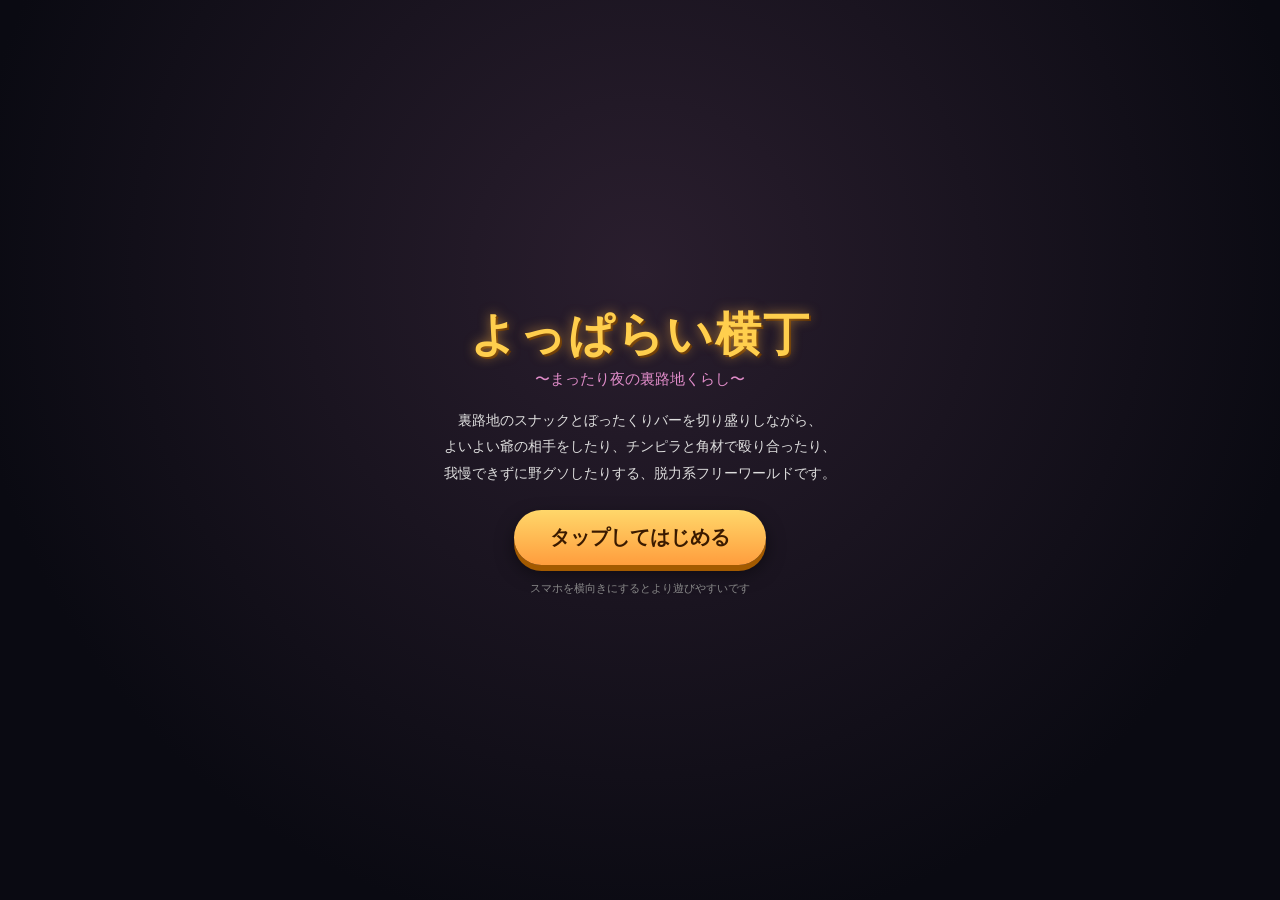
==== index.html @ 93c5cc1c "初回コミット：よっぱらい横丁（横丁探索＋からおけ／ぼったくりバー／野グソ）" ====
<!DOCTYPE html>
<html lang="ja">
<head>
<meta charset="UTF-8">
<title>よっぱらい横丁</title>
<meta name="viewport" content="width=device-width, initial-scale=1, maximum-scale=1, user-scalable=no, viewport-fit=cover">
<style>
* { box-sizing: border-box; -webkit-tap-highlight-color: transparent; }
html, body {
  margin: 0; padding: 0; width: 100%; height: 100%;
  overflow: hidden; background: #0a0a12;
  font-family: "Hiragino Sans", "Yu Gothic", "Meiryo", sans-serif;
  color: #fff; user-select: none; -webkit-user-select: none;
  touch-action: none;
}
#c { position: fixed; inset: 0; width: 100%; height: 100%; display: block; }

.hidden { display: none !important; }

/* ---------- Title ---------- */
#titleScreen {
  position: fixed; inset: 0; z-index: 50;
  display: flex; align-items: center; justify-content: center;
  background: radial-gradient(circle at 50% 30%, #2a1e2e 0%, #0a0a12 75%);
}
.titleCard { text-align: center; padding: 24px; max-width: 90vw; }
.titleCard h1 {
  font-size: clamp(28px, 8vw, 46px); margin: 0 0 4px;
  color: #ffcf4d; text-shadow: 0 0 12px rgba(255,180,60,0.6), 2px 2px 0 #5a2d00;
  letter-spacing: 2px;
}
.titleCard .sub { color: #e08cc9; margin: 0 0 18px; font-size: clamp(12px,3.5vw,15px); }
.titleDesc { font-size: clamp(11px, 3.2vw, 14px); line-height: 1.9; color: #ddd; margin-bottom: 24px; }
#startBtn {
  font-size: clamp(16px, 4.5vw, 20px); padding: 14px 36px; border-radius: 40px;
  border: none; background: linear-gradient(180deg,#ffd76a,#ff9d3d); color: #3a1a00;
  font-weight: bold; box-shadow: 0 6px 0 #a35a00, 0 8px 18px rgba(0,0,0,0.5);
  animation: pulse 1.6s ease-in-out infinite;
}
#startBtn:active { transform: translateY(4px); box-shadow: 0 2px 0 #a35a00; }
@keyframes pulse { 0%,100%{transform:scale(1);} 50%{transform:scale(1.05);} }
.titleHint { margin-top: 16px; font-size: 11px; color: #888; }

/* ---------- HUD ---------- */
#hud { position: fixed; inset: 0; z-index: 20; pointer-events: none; }
.statRow {
  position: absolute; top: max(10px, env(safe-area-inset-top)); left: 10px;
  display: flex; gap: 10px; align-items: center;
}
.stat {
  background: rgba(10,10,20,0.55); border: 1px solid rgba(255,255,255,0.15);
  border-radius: 20px; padding: 6px 12px; font-size: 13px; display: flex; align-items: center; gap: 6px;
  backdrop-filter: blur(3px);
}
.stat.money { color: #ffe07a; font-weight: bold; }
.gaugeBack { width: 70px; height: 8px; background: rgba(255,255,255,0.15); border-radius: 5px; overflow: hidden; }
.gaugeFill { height: 100%; width: 0%; border-radius: 5px; transition: width 0.3s; }
.peeFill { background: linear-gradient(90deg,#7ad1ff,#ffd166); }
.energyFill { background: linear-gradient(90deg,#8effa1,#3ddc84); }

.toast {
  position: absolute; top: 60px; left: 50%; transform: translateX(-50%);
  background: rgba(0,0,0,0.7); padding: 8px 18px; border-radius: 20px; font-size: 13px;
  white-space: nowrap; transition: opacity 0.3s;
}
.promptBox {
  position: absolute; bottom: 130px; left: 50%; transform: translateX(-50%);
  background: rgba(0,0,0,0.6); border: 1px solid rgba(255,220,120,0.5);
  padding: 8px 16px; border-radius: 12px; font-size: 13px; text-align: center;
}

/* ---------- Touch controls ---------- */
#touchLayer { position: fixed; inset: 0; z-index: 25; pointer-events: none; }
#lookPad { position: absolute; inset: 0; right: 0; pointer-events: auto; }
.joyBase {
  position: absolute; left: max(24px, env(safe-area-inset-left));
  bottom: max(28px, env(safe-area-inset-bottom));
  width: 108px; height: 108px; border-radius: 50%;
  background: rgba(255,255,255,0.08); border: 2px solid rgba(255,255,255,0.25);
  pointer-events: auto;
}
.joyKnob {
  position: absolute; left: 50%; top: 50%; width: 48px; height: 48px; border-radius: 50%;
  background: rgba(255,255,255,0.4); border: 2px solid rgba(255,255,255,0.6);
  transform: translate(-50%,-50%);
}
.roundBtn {
  position: absolute; border-radius: 50%; border: 2px solid rgba(255,255,255,0.35);
  background: rgba(255,120,60,0.35); color: #fff; font-size: 14px; font-weight: bold;
  pointer-events: auto;
}
.actionBtn {
  right: max(26px, env(safe-area-inset-right)); bottom: max(58px, env(safe-area-inset-bottom));
  width: 80px; height: 80px; background: rgba(255,150,50,0.45);
}
.jumpBtn {
  right: max(24px, env(safe-area-inset-right)); bottom: max(150px, calc(env(safe-area-inset-bottom) + 92px));
  width: 54px; height: 54px; background: rgba(120,180,255,0.35); font-size: 12px;
}

/* ---------- Minigames ---------- */
.minigame {
  position: fixed; inset: 0; z-index: 40; display: flex; align-items: flex-end; justify-content: center;
  background: rgba(0,0,0,0.35); pointer-events: auto;
}
.mgPanel {
  width: min(94vw, 480px); margin-bottom: max(18px, env(safe-area-inset-bottom));
  background: linear-gradient(180deg,#241a2e,#150f1c); border: 2px solid #5a3d6b;
  border-radius: 18px 18px 14px 14px; padding: 16px 18px 20px; box-shadow: 0 -6px 30px rgba(0,0,0,0.6);
}
.mgPanel.small { text-align: center; }
.mgPanel h2 { margin: 0 0 10px; font-size: 17px; color: #ffd76a; }
.mgLine { font-size: 14px; line-height: 1.6; min-height: 44px; margin: 0 0 12px; color: #f0e6ff; }
.mgBigBtn {
  width: 100%; padding: 14px; font-size: 16px; font-weight: bold; border: none; border-radius: 14px;
  background: linear-gradient(180deg,#ff9d3d,#ff6a3d); color: #2c0f00; box-shadow: 0 4px 0 #a33900;
}
.mgBigBtn:active { transform: translateY(3px); box-shadow: 0 1px 0 #a33900; }
.mgFooter { display: flex; justify-content: space-between; margin-top: 10px; font-size: 12px; color: #bba7c9; }
.mgChoices { display: flex; flex-direction: column; gap: 10px; }
.mgChoiceBtn {
  padding: 12px; font-size: 14px; border-radius: 12px; border: 1px solid #6a4d7b;
  background: #33243d; color: #fff; text-align: left;
}
.mgChoiceBtn:active { background: #4a3357; }

.rhythmBar {
  position: relative; height: 34px; background: #0c0810; border-radius: 8px; margin-bottom: 14px;
  border: 1px solid #4a3357; overflow: hidden;
}
.rhythmZone {
  position: absolute; top: 2px; bottom: 2px; width: 18%; background: rgba(80,220,140,0.45);
  border-left: 2px solid #6dffb0; border-right: 2px solid #6dffb0;
}
.rhythmMarker {
  position: absolute; top: 0; bottom: 0; width: 4px; background: #ffe07a; box-shadow: 0 0 8px #ffe07a;
}

#fadeOverlay {
  position: fixed; inset: 0; background: #000; opacity: 0; pointer-events: none; z-index: 60; transition: opacity 0.5s;
}
#fadeOverlay.show { opacity: 1; }

@media (orientation: landscape) and (max-height: 500px) {
  .actionBtn { width: 68px; height: 68px; }
  .jumpBtn { width: 46px; height: 46px; }
}

</style>
</head>
<body>
<canvas id="c"></canvas>

<div id="titleScreen">
  <div class="titleCard">
    <h1>よっぱらい横丁</h1>
    <p class="sub">〜まったり夜の裏路地くらし〜</p>
    <div class="titleDesc">
      裏路地のスナックとぼったくりバーを切り盛りしながら、<br>
      よいよい爺の相手をしたり、チンピラと角材で殴り合ったり、<br>
      我慢できずに野グソしたりする、脱力系フリーワールドです。
    </div>
    <button id="startBtn">タップしてはじめる</button>
    <div class="titleHint">スマホを横向きにするとより遊びやすいです</div>
  </div>
</div>

<div id="hud" class="hidden">
  <div class="statRow">
    <div class="stat money">💰<span id="moneyVal">0</span>円</div>
    <div class="stat pee">
      <span class="peeIcon">🚽</span>
      <div class="gaugeBack"><div id="peeGauge" class="gaugeFill peeFill"></div></div>
    </div>
    <div class="stat energy">
      <span class="energyIcon">⚡</span>
      <div class="gaugeBack"><div id="energyGauge" class="gaugeFill energyFill"></div></div>
    </div>
  </div>
  <div id="toast" class="toast hidden"></div>
  <div id="promptBox" class="promptBox hidden"></div>
</div>

<!-- touch controls -->
<div id="touchLayer" class="hidden">
  <div id="joyBase" class="joyBase">
    <div id="joyKnob" class="joyKnob"></div>
  </div>
  <div id="lookPad"></div>
  <button id="actionBtn" class="roundBtn actionBtn">話す</button>
  <button id="jumpBtn" class="roundBtn jumpBtn">跳</button>
</div>

<!-- karaoke minigame -->
<div id="karaokeUI" class="minigame hidden">
  <div class="mgPanel">
    <h2>🎤 からおけスナック「まり子」</h2>
    <p id="karaokeLine" class="mgLine">じいさん「おーい、ねーちゃん、一曲入れてくれや〜」</p>
    <div class="rhythmBar">
      <div class="rhythmZone" id="rhythmZone"></div>
      <div class="rhythmMarker" id="rhythmMarker"></div>
    </div>
    <button id="rhythmBtn" class="mgBigBtn">合いの手を入れる！</button>
    <div class="mgFooter">
      <span id="karaokeRound">1 / 3 曲目</span>
      <span id="karaokeScore">満足度: 0</span>
    </div>
  </div>
</div>

<!-- bar negotiation minigame -->
<div id="barUI" class="minigame hidden">
  <div class="mgPanel">
    <h2>🍾 ぼったくりBAR「魔界」</h2>
    <p id="barLine" class="mgLine">チンピラ「姉ちゃん、飲み放題いくらや」</p>
    <div class="mgChoices">
      <button class="mgChoiceBtn" data-greed="1">正直に会計する</button>
      <button class="mgChoiceBtn" data-greed="2">少しふっかける</button>
      <button class="mgChoiceBtn" data-greed="3">ガッツリぼったくる</button>
    </div>
  </div>
</div>

<!-- result popup -->
<div id="resultUI" class="minigame hidden">
  <div class="mgPanel small">
    <p id="resultText" class="mgLine"></p>
    <button id="resultCloseBtn" class="mgBigBtn">閉じる</button>
  </div>
</div>

<div id="fadeOverlay"></div>

<script>
/**
 * @license
 * Copyright 2010-2021 Three.js Authors
 * SPDX-License-Identifier: MIT
 */
!function(t,e){"object"==typeof exports&&"undefined"!=typeof module?e(exports):"function"==typeof define&&define.amd?define(["exports"],e):e((t="undefined"!=typeof globalThis?globalThis:t||self).THREE={})}(this,(function(t){"use strict";const e="128",n=100,i=300,r=301,s=302,a=303,o=304,l=306,c=307,h=1e3,u=1001,d=1002,p=1003,m=1004,f=1005,g=1006,v=1007,y=1008,x=1009,_=1012,w=1014,b=1015,M=1016,S=1020,T=1022,E=1023,A=1026,L=1027,R=33776,C=33777,P=33778,D=33779,I=35840,N=35841,B=35842,z=35843,F=37492,O=37496,H=2300,G=2301,U=2302,k=2400,V=2401,W=2402,j=2500,q=2501,X=3e3,Y=3001,Z=3007,J=3002,Q=3004,K=3005,$=3006,tt=7680,et=35044,nt=35048,it="300 es";class rt{addEventListener(t,e){void 0===this._listeners&&(this._listeners={});const n=this._listeners;void 0===n[t]&&(n[t]=[]),-1===n[t].indexOf(e)&&n[t].push(e)}hasEventListener(t,e){if(void 0===this._listeners)return!1;const n=this._listeners;return void 0!==n[t]&&-1!==n[t].indexOf(e)}removeEventListener(t,e){if(void 0===this._listeners)return;const n=this._listeners[t];if(void 0!==n){const t=n.indexOf(e);-1!==t&&n.splice(t,1)}}dispatchEvent(t){if(void 0===this._listeners)return;const e=this._listeners[t.type];if(void 0!==e){t.target=this;const n=e.slice(0);for(let e=0,i=n.length;e<i;e++)n[e].call(this,t);t.target=null}}}const st=[];for(let t=0;t<256;t++)st[t]=(t<16?"0":"")+t.toString(16);let at=1234567;const ot=Math.PI/180,lt=180/Math.PI;function ct(){const t=4294967295*Math.random()|0,e=4294967295*Math.random()|0,n=4294967295*Math.random()|0,i=4294967295*Math.random()|0;return(st[255&t]+st[t>>8&255]+st[t>>16&255]+st[t>>24&255]+"-"+st[255&e]+st[e>>8&255]+"-"+st[e>>16&15|64]+st[e>>24&255]+"-"+st[63&n|128]+st[n>>8&255]+"-"+st[n>>16&255]+st[n>>24&255]+st[255&i]+st[i>>8&255]+st[i>>16&255]+st[i>>24&255]).toUpperCase()}function ht(t,e,n){return Math.max(e,Math.min(n,t))}function ut(t,e){return(t%e+e)%e}function dt(t,e,n){return(1-n)*t+n*e}function pt(t){return 0==(t&t-1)&&0!==t}function mt(t){return Math.pow(2,Math.ceil(Math.log(t)/Math.LN2))}function ft(t){return Math.pow(2,Math.floor(Math.log(t)/Math.LN2))}var gt=Object.freeze({__proto__:null,DEG2RAD:ot,RAD2DEG:lt,generateUUID:ct,clamp:ht,euclideanModulo:ut,mapLinear:function(t,e,n,i,r){return i+(t-e)*(r-i)/(n-e)},inverseLerp:function(t,e,n){return t!==e?(n-t)/(e-t):0},lerp:dt,damp:function(t,e,n,i){return dt(t,e,1-Math.exp(-n*i))},pingpong:function(t,e=1){return e-Math.abs(ut(t,2*e)-e)},smoothstep:function(t,e,n){return t<=e?0:t>=n?1:(t=(t-e)/(n-e))*t*(3-2*t)},smootherstep:function(t,e,n){return t<=e?0:t>=n?1:(t=(t-e)/(n-e))*t*t*(t*(6*t-15)+10)},randInt:function(t,e){return t+Math.floor(Math.random()*(e-t+1))},randFloat:function(t,e){return t+Math.random()*(e-t)},randFloatSpread:function(t){return t*(.5-Math.random())},seededRandom:function(t){return void 0!==t&&(at=t%2147483647),at=16807*at%2147483647,(at-1)/2147483646},degToRad:function(t){return t*ot},radToDeg:function(t){return t*lt},isPowerOfTwo:pt,ceilPowerOfTwo:mt,floorPowerOfTwo:ft,setQuaternionFromProperEuler:function(t,e,n,i,r){const s=Math.cos,a=Math.sin,o=s(n/2),l=a(n/2),c=s((e+i)/2),h=a((e+i)/2),u=s((e-i)/2),d=a((e-i)/2),p=s((i-e)/2),m=a((i-e)/2);switch(r){case"XYX":t.set(o*h,l*u,l*d,o*c);break;case"YZY":t.set(l*d,o*h,l*u,o*c);break;case"ZXZ":t.set(l*u,l*d,o*h,o*c);break;case"XZX":t.set(o*h,l*m,l*p,o*c);break;case"YXY":t.set(l*p,o*h,l*m,o*c);break;case"ZYZ":t.set(l*m,l*p,o*h,o*c);break;default:console.warn("THREE.MathUtils: .setQuaternionFromProperEuler() encountered an unknown order: "+r)}}});class vt{constructor(t=0,e=0){this.x=t,this.y=e}get width(){return this.x}set width(t){this.x=t}get height(){return this.y}set height(t){this.y=t}set(t,e){return this.x=t,this.y=e,this}setScalar(t){return this.x=t,this.y=t,this}setX(t){return this.x=t,this}setY(t){return this.y=t,this}setComponent(t,e){switch(t){case 0:this.x=e;break;case 1:this.y=e;break;default:throw new Error("index is out of range: "+t)}return this}getComponent(t){switch(t){case 0:return this.x;case 1:return this.y;default:throw new Error("index is out of range: "+t)}}clone(){return new this.constructor(this.x,this.y)}copy(t){return this.x=t.x,this.y=t.y,this}add(t,e){return void 0!==e?(console.warn("THREE.Vector2: .add() now only accepts one argument. Use .addVectors( a, b ) instead."),this.addVectors(t,e)):(this.x+=t.x,this.y+=t.y,this)}addScalar(t){return this.x+=t,this.y+=t,this}addVectors(t,e){return this.x=t.x+e.x,this.y=t.y+e.y,this}addScaledVector(t,e){return this.x+=t.x*e,this.y+=t.y*e,this}sub(t,e){return void 0!==e?(console.warn("THREE.Vector2: .sub() now only accepts one argument. Use .subVectors( a, b ) instead."),this.subVectors(t,e)):(this.x-=t.x,this.y-=t.y,this)}subScalar(t){return this.x-=t,this.y-=t,this}subVectors(t,e){return this.x=t.x-e.x,this.y=t.y-e.y,this}multiply(t){return this.x*=t.x,this.y*=t.y,this}multiplyScalar(t){return this.x*=t,this.y*=t,this}divide(t){return this.x/=t.x,this.y/=t.y,this}divideScalar(t){return this.multiplyScalar(1/t)}applyMatrix3(t){const e=this.x,n=this.y,i=t.elements;return this.x=i[0]*e+i[3]*n+i[6],this.y=i[1]*e+i[4]*n+i[7],this}min(t){return this.x=Math.min(this.x,t.x),this.y=Math.min(this.y,t.y),this}max(t){return this.x=Math.max(this.x,t.x),this.y=Math.max(this.y,t.y),this}clamp(t,e){return this.x=Math.max(t.x,Math.min(e.x,this.x)),this.y=Math.max(t.y,Math.min(e.y,this.y)),this}clampScalar(t,e){return this.x=Math.max(t,Math.min(e,this.x)),this.y=Math.max(t,Math.min(e,this.y)),this}clampLength(t,e){const n=this.length();return this.divideScalar(n||1).multiplyScalar(Math.max(t,Math.min(e,n)))}floor(){return this.x=Math.floor(this.x),this.y=Math.floor(this.y),this}ceil(){return this.x=Math.ceil(this.x),this.y=Math.ceil(this.y),this}round(){return this.x=Math.round(this.x),this.y=Math.round(this.y),this}roundToZero(){return this.x=this.x<0?Math.ceil(this.x):Math.floor(this.x),this.y=this.y<0?Math.ceil(this.y):Math.floor(this.y),this}negate(){return this.x=-this.x,this.y=-this.y,this}dot(t){return this.x*t.x+this.y*t.y}cross(t){return this.x*t.y-this.y*t.x}lengthSq(){return this.x*this.x+this.y*this.y}length(){return Math.sqrt(this.x*this.x+this.y*this.y)}manhattanLength(){return Math.abs(this.x)+Math.abs(this.y)}normalize(){return this.divideScalar(this.length()||1)}angle(){return Math.atan2(-this.y,-this.x)+Math.PI}distanceTo(t){return Math.sqrt(this.distanceToSquared(t))}distanceToSquared(t){const e=this.x-t.x,n=this.y-t.y;return e*e+n*n}manhattanDistanceTo(t){return Math.abs(this.x-t.x)+Math.abs(this.y-t.y)}setLength(t){return this.normalize().multiplyScalar(t)}lerp(t,e){return this.x+=(t.x-this.x)*e,this.y+=(t.y-this.y)*e,this}lerpVectors(t,e,n){return this.x=t.x+(e.x-t.x)*n,this.y=t.y+(e.y-t.y)*n,this}equals(t){return t.x===this.x&&t.y===this.y}fromArray(t,e=0){return this.x=t[e],this.y=t[e+1],this}toArray(t=[],e=0){return t[e]=this.x,t[e+1]=this.y,t}fromBufferAttribute(t,e,n){return void 0!==n&&console.warn("THREE.Vector2: offset has been removed from .fromBufferAttribute()."),this.x=t.getX(e),this.y=t.getY(e),this}rotateAround(t,e){const n=Math.cos(e),i=Math.sin(e),r=this.x-t.x,s=this.y-t.y;return this.x=r*n-s*i+t.x,this.y=r*i+s*n+t.y,this}random(){return this.x=Math.random(),this.y=Math.random(),this}}vt.prototype.isVector2=!0;class yt{constructor(){this.elements=[1,0,0,0,1,0,0,0,1],arguments.length>0&&console.error("THREE.Matrix3: the constructor no longer reads arguments. use .set() instead.")}set(t,e,n,i,r,s,a,o,l){const c=this.elements;return c[0]=t,c[1]=i,c[2]=a,c[3]=e,c[4]=r,c[5]=o,c[6]=n,c[7]=s,c[8]=l,this}identity(){return this.set(1,0,0,0,1,0,0,0,1),this}copy(t){const e=this.elements,n=t.elements;return e[0]=n[0],e[1]=n[1],e[2]=n[2],e[3]=n[3],e[4]=n[4],e[5]=n[5],e[6]=n[6],e[7]=n[7],e[8]=n[8],this}extractBasis(t,e,n){return t.setFromMatrix3Column(this,0),e.setFromMatrix3Column(this,1),n.setFromMatrix3Column(this,2),this}setFromMatrix4(t){const e=t.elements;return this.set(e[0],e[4],e[8],e[1],e[5],e[9],e[2],e[6],e[10]),this}multiply(t){return this.multiplyMatrices(this,t)}premultiply(t){return this.multiplyMatrices(t,this)}multiplyMatrices(t,e){const n=t.elements,i=e.elements,r=this.elements,s=n[0],a=n[3],o=n[6],l=n[1],c=n[4],h=n[7],u=n[2],d=n[5],p=n[8],m=i[0],f=i[3],g=i[6],v=i[1],y=i[4],x=i[7],_=i[2],w=i[5],b=i[8];return r[0]=s*m+a*v+o*_,r[3]=s*f+a*y+o*w,r[6]=s*g+a*x+o*b,r[1]=l*m+c*v+h*_,r[4]=l*f+c*y+h*w,r[7]=l*g+c*x+h*b,r[2]=u*m+d*v+p*_,r[5]=u*f+d*y+p*w,r[8]=u*g+d*x+p*b,this}multiplyScalar(t){const e=this.elements;return e[0]*=t,e[3]*=t,e[6]*=t,e[1]*=t,e[4]*=t,e[7]*=t,e[2]*=t,e[5]*=t,e[8]*=t,this}determinant(){const t=this.elements,e=t[0],n=t[1],i=t[2],r=t[3],s=t[4],a=t[5],o=t[6],l=t[7],c=t[8];return e*s*c-e*a*l-n*r*c+n*a*o+i*r*l-i*s*o}invert(){const t=this.elements,e=t[0],n=t[1],i=t[2],r=t[3],s=t[4],a=t[5],o=t[6],l=t[7],c=t[8],h=c*s-a*l,u=a*o-c*r,d=l*r-s*o,p=e*h+n*u+i*d;if(0===p)return this.set(0,0,0,0,0,0,0,0,0);const m=1/p;return t[0]=h*m,t[1]=(i*l-c*n)*m,t[2]=(a*n-i*s)*m,t[3]=u*m,t[4]=(c*e-i*o)*m,t[5]=(i*r-a*e)*m,t[6]=d*m,t[7]=(n*o-l*e)*m,t[8]=(s*e-n*r)*m,this}transpose(){let t;const e=this.elements;return t=e[1],e[1]=e[3],e[3]=t,t=e[2],e[2]=e[6],e[6]=t,t=e[5],e[5]=e[7],e[7]=t,this}getNormalMatrix(t){return this.setFromMatrix4(t).invert().transpose()}transposeIntoArray(t){const e=this.elements;return t[0]=e[0],t[1]=e[3],t[2]=e[6],t[3]=e[1],t[4]=e[4],t[5]=e[7],t[6]=e[2],t[7]=e[5],t[8]=e[8],this}setUvTransform(t,e,n,i,r,s,a){const o=Math.cos(r),l=Math.sin(r);return this.set(n*o,n*l,-n*(o*s+l*a)+s+t,-i*l,i*o,-i*(-l*s+o*a)+a+e,0,0,1),this}scale(t,e){const n=this.elements;return n[0]*=t,n[3]*=t,n[6]*=t,n[1]*=e,n[4]*=e,n[7]*=e,this}rotate(t){const e=Math.cos(t),n=Math.sin(t),i=this.elements,r=i[0],s=i[3],a=i[6],o=i[1],l=i[4],c=i[7];return i[0]=e*r+n*o,i[3]=e*s+n*l,i[6]=e*a+n*c,i[1]=-n*r+e*o,i[4]=-n*s+e*l,i[7]=-n*a+e*c,this}translate(t,e){const n=this.elements;return n[0]+=t*n[2],n[3]+=t*n[5],n[6]+=t*n[8],n[1]+=e*n[2],n[4]+=e*n[5],n[7]+=e*n[8],this}equals(t){const e=this.elements,n=t.elements;for(let t=0;t<9;t++)if(e[t]!==n[t])return!1;return!0}fromArray(t,e=0){for(let n=0;n<9;n++)this.elements[n]=t[n+e];return this}toArray(t=[],e=0){const n=this.elements;return t[e]=n[0],t[e+1]=n[1],t[e+2]=n[2],t[e+3]=n[3],t[e+4]=n[4],t[e+5]=n[5],t[e+6]=n[6],t[e+7]=n[7],t[e+8]=n[8],t}clone(){return(new this.constructor).fromArray(this.elements)}}let xt;yt.prototype.isMatrix3=!0;class _t{static getDataURL(t){if(/^data:/i.test(t.src))return t.src;if("undefined"==typeof HTMLCanvasElement)return t.src;let e;if(t instanceof HTMLCanvasElement)e=t;else{void 0===xt&&(xt=document.createElementNS("http://www.w3.org/1999/xhtml","canvas")),xt.width=t.width,xt.height=t.height;const n=xt.getContext("2d");t instanceof ImageData?n.putImageData(t,0,0):n.drawImage(t,0,0,t.width,t.height),e=xt}return e.width>2048||e.height>2048?(console.warn("THREE.ImageUtils.getDataURL: Image converted to jpg for performance reasons",t),e.toDataURL("image/jpeg",.6)):e.toDataURL("image/png")}}let wt=0;class bt extends rt{constructor(t=bt.DEFAULT_IMAGE,e=bt.DEFAULT_MAPPING,n=1001,i=1001,r=1006,s=1008,a=1023,o=1009,l=1,c=3e3){super(),Object.defineProperty(this,"id",{value:wt++}),this.uuid=ct(),this.name="",this.image=t,this.mipmaps=[],this.mapping=e,this.wrapS=n,this.wrapT=i,this.magFilter=r,this.minFilter=s,this.anisotropy=l,this.format=a,this.internalFormat=null,this.type=o,this.offset=new vt(0,0),this.repeat=new vt(1,1),this.center=new vt(0,0),this.rotation=0,this.matrixAutoUpdate=!0,this.matrix=new yt,this.generateMipmaps=!0,this.premultiplyAlpha=!1,this.flipY=!0,this.unpackAlignment=4,this.encoding=c,this.version=0,this.onUpdate=null}updateMatrix(){this.matrix.setUvTransform(this.offset.x,this.offset.y,this.repeat.x,this.repeat.y,this.rotation,this.center.x,this.center.y)}clone(){return(new this.constructor).copy(this)}copy(t){return this.name=t.name,this.image=t.image,this.mipmaps=t.mipmaps.slice(0),this.mapping=t.mapping,this.wrapS=t.wrapS,this.wrapT=t.wrapT,this.magFilter=t.magFilter,this.minFilter=t.minFilter,this.anisotropy=t.anisotropy,this.format=t.format,this.internalFormat=t.internalFormat,this.type=t.type,this.offset.copy(t.offset),this.repeat.copy(t.repeat),this.center.copy(t.center),this.rotation=t.rotation,this.matrixAutoUpdate=t.matrixAutoUpdate,this.matrix.copy(t.matrix),this.generateMipmaps=t.generateMipmaps,this.premultiplyAlpha=t.premultiplyAlpha,this.flipY=t.flipY,this.unpackAlignment=t.unpackAlignment,this.encoding=t.encoding,this}toJSON(t){const e=void 0===t||"string"==typeof t;if(!e&&void 0!==t.textures[this.uuid])return t.textures[this.uuid];const n={metadata:{version:4.5,type:"Texture",generator:"Texture.toJSON"},uuid:this.uuid,name:this.name,mapping:this.mapping,repeat:[this.repeat.x,this.repeat.y],offset:[this.offset.x,this.offset.y],center:[this.center.x,this.center.y],rotation:this.rotation,wrap:[this.wrapS,this.wrapT],format:this.format,type:this.type,encoding:this.encoding,minFilter:this.minFilter,magFilter:this.magFilter,anisotropy:this.anisotropy,flipY:this.flipY,premultiplyAlpha:this.premultiplyAlpha,unpackAlignment:this.unpackAlignment};if(void 0!==this.image){const i=this.image;if(void 0===i.uuid&&(i.uuid=ct()),!e&&void 0===t.images[i.uuid]){let e;if(Array.isArray(i)){e=[];for(let t=0,n=i.length;t<n;t++)i[t].isDataTexture?e.push(Mt(i[t].image)):e.push(Mt(i[t]))}else e=Mt(i);t.images[i.uuid]={uuid:i.uuid,url:e}}n.image=i.uuid}return e||(t.textures[this.uuid]=n),n}dispose(){this.dispatchEvent({type:"dispose"})}transformUv(t){if(this.mapping!==i)return t;if(t.applyMatrix3(this.matrix),t.x<0||t.x>1)switch(this.wrapS){case h:t.x=t.x-Math.floor(t.x);break;case u:t.x=t.x<0?0:1;break;case d:1===Math.abs(Math.floor(t.x)%2)?t.x=Math.ceil(t.x)-t.x:t.x=t.x-Math.floor(t.x)}if(t.y<0||t.y>1)switch(this.wrapT){case h:t.y=t.y-Math.floor(t.y);break;case u:t.y=t.y<0?0:1;break;case d:1===Math.abs(Math.floor(t.y)%2)?t.y=Math.ceil(t.y)-t.y:t.y=t.y-Math.floor(t.y)}return this.flipY&&(t.y=1-t.y),t}set needsUpdate(t){!0===t&&this.version++}}function Mt(t){return"undefined"!=typeof HTMLImageElement&&t instanceof HTMLImageElement||"undefined"!=typeof HTMLCanvasElement&&t instanceof HTMLCanvasElement||"undefined"!=typeof ImageBitmap&&t instanceof ImageBitmap?_t.getDataURL(t):t.data?{data:Array.prototype.slice.call(t.data),width:t.width,height:t.height,type:t.data.constructor.name}:(console.warn("THREE.Texture: Unable to serialize Texture."),{})}bt.DEFAULT_IMAGE=void 0,bt.DEFAULT_MAPPING=i,bt.prototype.isTexture=!0;class St{constructor(t=0,e=0,n=0,i=1){this.x=t,this.y=e,this.z=n,this.w=i}get width(){return this.z}set width(t){this.z=t}get height(){return this.w}set height(t){this.w=t}set(t,e,n,i){return this.x=t,this.y=e,this.z=n,this.w=i,this}setScalar(t){return this.x=t,this.y=t,this.z=t,this.w=t,this}setX(t){return this.x=t,this}setY(t){return this.y=t,this}setZ(t){return this.z=t,this}setW(t){return this.w=t,this}setComponent(t,e){switch(t){case 0:this.x=e;break;case 1:this.y=e;break;case 2:this.z=e;break;case 3:this.w=e;break;default:throw new Error("index is out of range: "+t)}return this}getComponent(t){switch(t){case 0:return this.x;case 1:return this.y;case 2:return this.z;case 3:return this.w;default:throw new Error("index is out of range: "+t)}}clone(){return new this.constructor(this.x,this.y,this.z,this.w)}copy(t){return this.x=t.x,this.y=t.y,this.z=t.z,this.w=void 0!==t.w?t.w:1,this}add(t,e){return void 0!==e?(console.warn("THREE.Vector4: .add() now only accepts one argument. Use .addVectors( a, b ) instead."),this.addVectors(t,e)):(this.x+=t.x,this.y+=t.y,this.z+=t.z,this.w+=t.w,this)}addScalar(t){return this.x+=t,this.y+=t,this.z+=t,this.w+=t,this}addVectors(t,e){return this.x=t.x+e.x,this.y=t.y+e.y,this.z=t.z+e.z,this.w=t.w+e.w,this}addScaledVector(t,e){return this.x+=t.x*e,this.y+=t.y*e,this.z+=t.z*e,this.w+=t.w*e,this}sub(t,e){return void 0!==e?(console.warn("THREE.Vector4: .sub() now only accepts one argument. Use .subVectors( a, b ) instead."),this.subVectors(t,e)):(this.x-=t.x,this.y-=t.y,this.z-=t.z,this.w-=t.w,this)}subScalar(t){return this.x-=t,this.y-=t,this.z-=t,this.w-=t,this}subVectors(t,e){return this.x=t.x-e.x,this.y=t.y-e.y,this.z=t.z-e.z,this.w=t.w-e.w,this}multiply(t){return this.x*=t.x,this.y*=t.y,this.z*=t.z,this.w*=t.w,this}multiplyScalar(t){return this.x*=t,this.y*=t,this.z*=t,this.w*=t,this}applyMatrix4(t){const e=this.x,n=this.y,i=this.z,r=this.w,s=t.elements;return this.x=s[0]*e+s[4]*n+s[8]*i+s[12]*r,this.y=s[1]*e+s[5]*n+s[9]*i+s[13]*r,this.z=s[2]*e+s[6]*n+s[10]*i+s[14]*r,this.w=s[3]*e+s[7]*n+s[11]*i+s[15]*r,this}divideScalar(t){return this.multiplyScalar(1/t)}setAxisAngleFromQuaternion(t){this.w=2*Math.acos(t.w);const e=Math.sqrt(1-t.w*t.w);return e<1e-4?(this.x=1,this.y=0,this.z=0):(this.x=t.x/e,this.y=t.y/e,this.z=t.z/e),this}setAxisAngleFromRotationMatrix(t){let e,n,i,r;const s=.01,a=.1,o=t.elements,l=o[0],c=o[4],h=o[8],u=o[1],d=o[5],p=o[9],m=o[2],f=o[6],g=o[10];if(Math.abs(c-u)<s&&Math.abs(h-m)<s&&Math.abs(p-f)<s){if(Math.abs(c+u)<a&&Math.abs(h+m)<a&&Math.abs(p+f)<a&&Math.abs(l+d+g-3)<a)return this.set(1,0,0,0),this;e=Math.PI;const t=(l+1)/2,o=(d+1)/2,v=(g+1)/2,y=(c+u)/4,x=(h+m)/4,_=(p+f)/4;return t>o&&t>v?t<s?(n=0,i=.707106781,r=.707106781):(n=Math.sqrt(t),i=y/n,r=x/n):o>v?o<s?(n=.707106781,i=0,r=.707106781):(i=Math.sqrt(o),n=y/i,r=_/i):v<s?(n=.707106781,i=.707106781,r=0):(r=Math.sqrt(v),n=x/r,i=_/r),this.set(n,i,r,e),this}let v=Math.sqrt((f-p)*(f-p)+(h-m)*(h-m)+(u-c)*(u-c));return Math.abs(v)<.001&&(v=1),this.x=(f-p)/v,this.y=(h-m)/v,this.z=(u-c)/v,this.w=Math.acos((l+d+g-1)/2),this}min(t){return this.x=Math.min(this.x,t.x),this.y=Math.min(this.y,t.y),this.z=Math.min(this.z,t.z),this.w=Math.min(this.w,t.w),this}max(t){return this.x=Math.max(this.x,t.x),this.y=Math.max(this.y,t.y),this.z=Math.max(this.z,t.z),this.w=Math.max(this.w,t.w),this}clamp(t,e){return this.x=Math.max(t.x,Math.min(e.x,this.x)),this.y=Math.max(t.y,Math.min(e.y,this.y)),this.z=Math.max(t.z,Math.min(e.z,this.z)),this.w=Math.max(t.w,Math.min(e.w,this.w)),this}clampScalar(t,e){return this.x=Math.max(t,Math.min(e,this.x)),this.y=Math.max(t,Math.min(e,this.y)),this.z=Math.max(t,Math.min(e,this.z)),this.w=Math.max(t,Math.min(e,this.w)),this}clampLength(t,e){const n=this.length();return this.divideScalar(n||1).multiplyScalar(Math.max(t,Math.min(e,n)))}floor(){return this.x=Math.floor(this.x),this.y=Math.floor(this.y),this.z=Math.floor(this.z),this.w=Math.floor(this.w),this}ceil(){return this.x=Math.ceil(this.x),this.y=Math.ceil(this.y),this.z=Math.ceil(this.z),this.w=Math.ceil(this.w),this}round(){return this.x=Math.round(this.x),this.y=Math.round(this.y),this.z=Math.round(this.z),this.w=Math.round(this.w),this}roundToZero(){return this.x=this.x<0?Math.ceil(this.x):Math.floor(this.x),this.y=this.y<0?Math.ceil(this.y):Math.floor(this.y),this.z=this.z<0?Math.ceil(this.z):Math.floor(this.z),this.w=this.w<0?Math.ceil(this.w):Math.floor(this.w),this}negate(){return this.x=-this.x,this.y=-this.y,this.z=-this.z,this.w=-this.w,this}dot(t){return this.x*t.x+this.y*t.y+this.z*t.z+this.w*t.w}lengthSq(){return this.x*this.x+this.y*this.y+this.z*this.z+this.w*this.w}length(){return Math.sqrt(this.x*this.x+this.y*this.y+this.z*this.z+this.w*this.w)}manhattanLength(){return Math.abs(this.x)+Math.abs(this.y)+Math.abs(this.z)+Math.abs(this.w)}normalize(){return this.divideScalar(this.length()||1)}setLength(t){return this.normalize().multiplyScalar(t)}lerp(t,e){return this.x+=(t.x-this.x)*e,this.y+=(t.y-this.y)*e,this.z+=(t.z-this.z)*e,this.w+=(t.w-this.w)*e,this}lerpVectors(t,e,n){return this.x=t.x+(e.x-t.x)*n,this.y=t.y+(e.y-t.y)*n,this.z=t.z+(e.z-t.z)*n,this.w=t.w+(e.w-t.w)*n,this}equals(t){return t.x===this.x&&t.y===this.y&&t.z===this.z&&t.w===this.w}fromArray(t,e=0){return this.x=t[e],this.y=t[e+1],this.z=t[e+2],this.w=t[e+3],this}toArray(t=[],e=0){return t[e]=this.x,t[e+1]=this.y,t[e+2]=this.z,t[e+3]=this.w,t}fromBufferAttribute(t,e,n){return void 0!==n&&console.warn("THREE.Vector4: offset has been removed from .fromBufferAttribute()."),this.x=t.getX(e),this.y=t.getY(e),this.z=t.getZ(e),this.w=t.getW(e),this}random(){return this.x=Math.random(),this.y=Math.random(),this.z=Math.random(),this.w=Math.random(),this}}St.prototype.isVector4=!0;class Tt extends rt{constructor(t,e,n){super(),this.width=t,this.height=e,this.depth=1,this.scissor=new St(0,0,t,e),this.scissorTest=!1,this.viewport=new St(0,0,t,e),n=n||{},this.texture=new bt(void 0,n.mapping,n.wrapS,n.wrapT,n.magFilter,n.minFilter,n.format,n.type,n.anisotropy,n.encoding),this.texture.image={},this.texture.image.width=t,this.texture.image.height=e,this.texture.image.depth=1,this.texture.generateMipmaps=void 0!==n.generateMipmaps&&n.generateMipmaps,this.texture.minFilter=void 0!==n.minFilter?n.minFilter:g,this.depthBuffer=void 0===n.depthBuffer||n.depthBuffer,this.stencilBuffer=void 0!==n.stencilBuffer&&n.stencilBuffer,this.depthTexture=void 0!==n.depthTexture?n.depthTexture:null}setTexture(t){t.image={width:this.width,height:this.height,depth:this.depth},this.texture=t}setSize(t,e,n=1){this.width===t&&this.height===e&&this.depth===n||(this.width=t,this.height=e,this.depth=n,this.texture.image.width=t,this.texture.image.height=e,this.texture.image.depth=n,this.dispose()),this.viewport.set(0,0,t,e),this.scissor.set(0,0,t,e)}clone(){return(new this.constructor).copy(this)}copy(t){return this.width=t.width,this.height=t.height,this.depth=t.depth,this.viewport.copy(t.viewport),this.texture=t.texture.clone(),this.depthBuffer=t.depthBuffer,this.stencilBuffer=t.stencilBuffer,this.depthTexture=t.depthTexture,this}dispose(){this.dispatchEvent({type:"dispose"})}}Tt.prototype.isWebGLRenderTarget=!0;class Et extends Tt{constructor(t,e,n){super(t,e,n),this.samples=4}copy(t){return super.copy.call(this,t),this.samples=t.samples,this}}Et.prototype.isWebGLMultisampleRenderTarget=!0;class At{constructor(t=0,e=0,n=0,i=1){this._x=t,this._y=e,this._z=n,this._w=i}static slerp(t,e,n,i){return console.warn("THREE.Quaternion: Static .slerp() has been deprecated. Use qm.slerpQuaternions( qa, qb, t ) instead."),n.slerpQuaternions(t,e,i)}static slerpFlat(t,e,n,i,r,s,a){let o=n[i+0],l=n[i+1],c=n[i+2],h=n[i+3];const u=r[s+0],d=r[s+1],p=r[s+2],m=r[s+3];if(0===a)return t[e+0]=o,t[e+1]=l,t[e+2]=c,void(t[e+3]=h);if(1===a)return t[e+0]=u,t[e+1]=d,t[e+2]=p,void(t[e+3]=m);if(h!==m||o!==u||l!==d||c!==p){let t=1-a;const e=o*u+l*d+c*p+h*m,n=e>=0?1:-1,i=1-e*e;if(i>Number.EPSILON){const r=Math.sqrt(i),s=Math.atan2(r,e*n);t=Math.sin(t*s)/r,a=Math.sin(a*s)/r}const r=a*n;if(o=o*t+u*r,l=l*t+d*r,c=c*t+p*r,h=h*t+m*r,t===1-a){const t=1/Math.sqrt(o*o+l*l+c*c+h*h);o*=t,l*=t,c*=t,h*=t}}t[e]=o,t[e+1]=l,t[e+2]=c,t[e+3]=h}static multiplyQuaternionsFlat(t,e,n,i,r,s){const a=n[i],o=n[i+1],l=n[i+2],c=n[i+3],h=r[s],u=r[s+1],d=r[s+2],p=r[s+3];return t[e]=a*p+c*h+o*d-l*u,t[e+1]=o*p+c*u+l*h-a*d,t[e+2]=l*p+c*d+a*u-o*h,t[e+3]=c*p-a*h-o*u-l*d,t}get x(){return this._x}set x(t){this._x=t,this._onChangeCallback()}get y(){return this._y}set y(t){this._y=t,this._onChangeCallback()}get z(){return this._z}set z(t){this._z=t,this._onChangeCallback()}get w(){return this._w}set w(t){this._w=t,this._onChangeCallback()}set(t,e,n,i){return this._x=t,this._y=e,this._z=n,this._w=i,this._onChangeCallback(),this}clone(){return new this.constructor(this._x,this._y,this._z,this._w)}copy(t){return this._x=t.x,this._y=t.y,this._z=t.z,this._w=t.w,this._onChangeCallback(),this}setFromEuler(t,e){if(!t||!t.isEuler)throw new Error("THREE.Quaternion: .setFromEuler() now expects an Euler rotation rather than a Vector3 and order.");const n=t._x,i=t._y,r=t._z,s=t._order,a=Math.cos,o=Math.sin,l=a(n/2),c=a(i/2),h=a(r/2),u=o(n/2),d=o(i/2),p=o(r/2);switch(s){case"XYZ":this._x=u*c*h+l*d*p,this._y=l*d*h-u*c*p,this._z=l*c*p+u*d*h,this._w=l*c*h-u*d*p;break;case"YXZ":this._x=u*c*h+l*d*p,this._y=l*d*h-u*c*p,this._z=l*c*p-u*d*h,this._w=l*c*h+u*d*p;break;case"ZXY":this._x=u*c*h-l*d*p,this._y=l*d*h+u*c*p,this._z=l*c*p+u*d*h,this._w=l*c*h-u*d*p;break;case"ZYX":this._x=u*c*h-l*d*p,this._y=l*d*h+u*c*p,this._z=l*c*p-u*d*h,this._w=l*c*h+u*d*p;break;case"YZX":this._x=u*c*h+l*d*p,this._y=l*d*h+u*c*p,this._z=l*c*p-u*d*h,this._w=l*c*h-u*d*p;break;case"XZY":this._x=u*c*h-l*d*p,this._y=l*d*h-u*c*p,this._z=l*c*p+u*d*h,this._w=l*c*h+u*d*p;break;default:console.warn("THREE.Quaternion: .setFromEuler() encountered an unknown order: "+s)}return!1!==e&&this._onChangeCallback(),this}setFromAxisAngle(t,e){const n=e/2,i=Math.sin(n);return this._x=t.x*i,this._y=t.y*i,this._z=t.z*i,this._w=Math.cos(n),this._onChangeCallback(),this}setFromRotationMatrix(t){const e=t.elements,n=e[0],i=e[4],r=e[8],s=e[1],a=e[5],o=e[9],l=e[2],c=e[6],h=e[10],u=n+a+h;if(u>0){const t=.5/Math.sqrt(u+1);this._w=.25/t,this._x=(c-o)*t,this._y=(r-l)*t,this._z=(s-i)*t}else if(n>a&&n>h){const t=2*Math.sqrt(1+n-a-h);this._w=(c-o)/t,this._x=.25*t,this._y=(i+s)/t,this._z=(r+l)/t}else if(a>h){const t=2*Math.sqrt(1+a-n-h);this._w=(r-l)/t,this._x=(i+s)/t,this._y=.25*t,this._z=(o+c)/t}else{const t=2*Math.sqrt(1+h-n-a);this._w=(s-i)/t,this._x=(r+l)/t,this._y=(o+c)/t,this._z=.25*t}return this._onChangeCallback(),this}setFromUnitVectors(t,e){let n=t.dot(e)+1;return n<Number.EPSILON?(n=0,Math.abs(t.x)>Math.abs(t.z)?(this._x=-t.y,this._y=t.x,this._z=0,this._w=n):(this._x=0,this._y=-t.z,this._z=t.y,this._w=n)):(this._x=t.y*e.z-t.z*e.y,this._y=t.z*e.x-t.x*e.z,this._z=t.x*e.y-t.y*e.x,this._w=n),this.normalize()}angleTo(t){return 2*Math.acos(Math.abs(ht(this.dot(t),-1,1)))}rotateTowards(t,e){const n=this.angleTo(t);if(0===n)return this;const i=Math.min(1,e/n);return this.slerp(t,i),this}identity(){return this.set(0,0,0,1)}invert(){return this.conjugate()}conjugate(){return this._x*=-1,this._y*=-1,this._z*=-1,this._onChangeCallback(),this}dot(t){return this._x*t._x+this._y*t._y+this._z*t._z+this._w*t._w}lengthSq(){return this._x*this._x+this._y*this._y+this._z*this._z+this._w*this._w}length(){return Math.sqrt(this._x*this._x+this._y*this._y+this._z*this._z+this._w*this._w)}normalize(){let t=this.length();return 0===t?(this._x=0,this._y=0,this._z=0,this._w=1):(t=1/t,this._x=this._x*t,this._y=this._y*t,this._z=this._z*t,this._w=this._w*t),this._onChangeCallback(),this}multiply(t,e){return void 0!==e?(console.warn("THREE.Quaternion: .multiply() now only accepts one argument. Use .multiplyQuaternions( a, b ) instead."),this.multiplyQuaternions(t,e)):this.multiplyQuaternions(this,t)}premultiply(t){return this.multiplyQuaternions(t,this)}multiplyQuaternions(t,e){const n=t._x,i=t._y,r=t._z,s=t._w,a=e._x,o=e._y,l=e._z,c=e._w;return this._x=n*c+s*a+i*l-r*o,this._y=i*c+s*o+r*a-n*l,this._z=r*c+s*l+n*o-i*a,this._w=s*c-n*a-i*o-r*l,this._onChangeCallback(),this}slerp(t,e){if(0===e)return this;if(1===e)return this.copy(t);const n=this._x,i=this._y,r=this._z,s=this._w;let a=s*t._w+n*t._x+i*t._y+r*t._z;if(a<0?(this._w=-t._w,this._x=-t._x,this._y=-t._y,this._z=-t._z,a=-a):this.copy(t),a>=1)return this._w=s,this._x=n,this._y=i,this._z=r,this;const o=1-a*a;if(o<=Number.EPSILON){const t=1-e;return this._w=t*s+e*this._w,this._x=t*n+e*this._x,this._y=t*i+e*this._y,this._z=t*r+e*this._z,this.normalize(),this._onChangeCallback(),this}const l=Math.sqrt(o),c=Math.atan2(l,a),h=Math.sin((1-e)*c)/l,u=Math.sin(e*c)/l;return this._w=s*h+this._w*u,this._x=n*h+this._x*u,this._y=i*h+this._y*u,this._z=r*h+this._z*u,this._onChangeCallback(),this}slerpQuaternions(t,e,n){this.copy(t).slerp(e,n)}equals(t){return t._x===this._x&&t._y===this._y&&t._z===this._z&&t._w===this._w}fromArray(t,e=0){return this._x=t[e],this._y=t[e+1],this._z=t[e+2],this._w=t[e+3],this._onChangeCallback(),this}toArray(t=[],e=0){return t[e]=this._x,t[e+1]=this._y,t[e+2]=this._z,t[e+3]=this._w,t}fromBufferAttribute(t,e){return this._x=t.getX(e),this._y=t.getY(e),this._z=t.getZ(e),this._w=t.getW(e),this}_onChange(t){return this._onChangeCallback=t,this}_onChangeCallback(){}}At.prototype.isQuaternion=!0;class Lt{constructor(t=0,e=0,n=0){this.x=t,this.y=e,this.z=n}set(t,e,n){return void 0===n&&(n=this.z),this.x=t,this.y=e,this.z=n,this}setScalar(t){return this.x=t,this.y=t,this.z=t,this}setX(t){return this.x=t,this}setY(t){return this.y=t,this}setZ(t){return this.z=t,this}setComponent(t,e){switch(t){case 0:this.x=e;break;case 1:this.y=e;break;case 2:this.z=e;break;default:throw new Error("index is out of range: "+t)}return this}getComponent(t){switch(t){case 0:return this.x;case 1:return this.y;case 2:return this.z;default:throw new Error("index is out of range: "+t)}}clone(){return new this.constructor(this.x,this.y,this.z)}copy(t){return this.x=t.x,this.y=t.y,this.z=t.z,this}add(t,e){return void 0!==e?(console.warn("THREE.Vector3: .add() now only accepts one argument. Use .addVectors( a, b ) instead."),this.addVectors(t,e)):(this.x+=t.x,this.y+=t.y,this.z+=t.z,this)}addScalar(t){return this.x+=t,this.y+=t,this.z+=t,this}addVectors(t,e){return this.x=t.x+e.x,this.y=t.y+e.y,this.z=t.z+e.z,this}addScaledVector(t,e){return this.x+=t.x*e,this.y+=t.y*e,this.z+=t.z*e,this}sub(t,e){return void 0!==e?(console.warn("THREE.Vector3: .sub() now only accepts one argument. Use .subVectors( a, b ) instead."),this.subVectors(t,e)):(this.x-=t.x,this.y-=t.y,this.z-=t.z,this)}subScalar(t){return this.x-=t,this.y-=t,this.z-=t,this}subVectors(t,e){return this.x=t.x-e.x,this.y=t.y-e.y,this.z=t.z-e.z,this}multiply(t,e){return void 0!==e?(console.warn("THREE.Vector3: .multiply() now only accepts one argument. Use .multiplyVectors( a, b ) instead."),this.multiplyVectors(t,e)):(this.x*=t.x,this.y*=t.y,this.z*=t.z,this)}multiplyScalar(t){return this.x*=t,this.y*=t,this.z*=t,this}multiplyVectors(t,e){return this.x=t.x*e.x,this.y=t.y*e.y,this.z=t.z*e.z,this}applyEuler(t){return t&&t.isEuler||console.error("THREE.Vector3: .applyEuler() now expects an Euler rotation rather than a Vector3 and order."),this.applyQuaternion(Ct.setFromEuler(t))}applyAxisAngle(t,e){return this.applyQuaternion(Ct.setFromAxisAngle(t,e))}applyMatrix3(t){const e=this.x,n=this.y,i=this.z,r=t.elements;return this.x=r[0]*e+r[3]*n+r[6]*i,this.y=r[1]*e+r[4]*n+r[7]*i,this.z=r[2]*e+r[5]*n+r[8]*i,this}applyNormalMatrix(t){return this.applyMatrix3(t).normalize()}applyMatrix4(t){const e=this.x,n=this.y,i=this.z,r=t.elements,s=1/(r[3]*e+r[7]*n+r[11]*i+r[15]);return this.x=(r[0]*e+r[4]*n+r[8]*i+r[12])*s,this.y=(r[1]*e+r[5]*n+r[9]*i+r[13])*s,this.z=(r[2]*e+r[6]*n+r[10]*i+r[14])*s,this}applyQuaternion(t){const e=this.x,n=this.y,i=this.z,r=t.x,s=t.y,a=t.z,o=t.w,l=o*e+s*i-a*n,c=o*n+a*e-r*i,h=o*i+r*n-s*e,u=-r*e-s*n-a*i;return this.x=l*o+u*-r+c*-a-h*-s,this.y=c*o+u*-s+h*-r-l*-a,this.z=h*o+u*-a+l*-s-c*-r,this}project(t){return this.applyMatrix4(t.matrixWorldInverse).applyMatrix4(t.projectionMatrix)}unproject(t){return this.applyMatrix4(t.projectionMatrixInverse).applyMatrix4(t.matrixWorld)}transformDirection(t){const e=this.x,n=this.y,i=this.z,r=t.elements;return this.x=r[0]*e+r[4]*n+r[8]*i,this.y=r[1]*e+r[5]*n+r[9]*i,this.z=r[2]*e+r[6]*n+r[10]*i,this.normalize()}divide(t){return this.x/=t.x,this.y/=t.y,this.z/=t.z,this}divideScalar(t){return this.multiplyScalar(1/t)}min(t){return this.x=Math.min(this.x,t.x),this.y=Math.min(this.y,t.y),this.z=Math.min(this.z,t.z),this}max(t){return this.x=Math.max(this.x,t.x),this.y=Math.max(this.y,t.y),this.z=Math.max(this.z,t.z),this}clamp(t,e){return this.x=Math.max(t.x,Math.min(e.x,this.x)),this.y=Math.max(t.y,Math.min(e.y,this.y)),this.z=Math.max(t.z,Math.min(e.z,this.z)),this}clampScalar(t,e){return this.x=Math.max(t,Math.min(e,this.x)),this.y=Math.max(t,Math.min(e,this.y)),this.z=Math.max(t,Math.min(e,this.z)),this}clampLength(t,e){const n=this.length();return this.divideScalar(n||1).multiplyScalar(Math.max(t,Math.min(e,n)))}floor(){return this.x=Math.floor(this.x),this.y=Math.floor(this.y),this.z=Math.floor(this.z),this}ceil(){return this.x=Math.ceil(this.x),this.y=Math.ceil(this.y),this.z=Math.ceil(this.z),this}round(){return this.x=Math.round(this.x),this.y=Math.round(this.y),this.z=Math.round(this.z),this}roundToZero(){return this.x=this.x<0?Math.ceil(this.x):Math.floor(this.x),this.y=this.y<0?Math.ceil(this.y):Math.floor(this.y),this.z=this.z<0?Math.ceil(this.z):Math.floor(this.z),this}negate(){return this.x=-this.x,this.y=-this.y,this.z=-this.z,this}dot(t){return this.x*t.x+this.y*t.y+this.z*t.z}lengthSq(){return this.x*this.x+this.y*this.y+this.z*this.z}length(){return Math.sqrt(this.x*this.x+this.y*this.y+this.z*this.z)}manhattanLength(){return Math.abs(this.x)+Math.abs(this.y)+Math.abs(this.z)}normalize(){return this.divideScalar(this.length()||1)}setLength(t){return this.normalize().multiplyScalar(t)}lerp(t,e){return this.x+=(t.x-this.x)*e,this.y+=(t.y-this.y)*e,this.z+=(t.z-this.z)*e,this}lerpVectors(t,e,n){return this.x=t.x+(e.x-t.x)*n,this.y=t.y+(e.y-t.y)*n,this.z=t.z+(e.z-t.z)*n,this}cross(t,e){return void 0!==e?(console.warn("THREE.Vector3: .cross() now only accepts one argument. Use .crossVectors( a, b ) instead."),this.crossVectors(t,e)):this.crossVectors(this,t)}crossVectors(t,e){const n=t.x,i=t.y,r=t.z,s=e.x,a=e.y,o=e.z;return this.x=i*o-r*a,this.y=r*s-n*o,this.z=n*a-i*s,this}projectOnVector(t){const e=t.lengthSq();if(0===e)return this.set(0,0,0);const n=t.dot(this)/e;return this.copy(t).multiplyScalar(n)}projectOnPlane(t){return Rt.copy(this).projectOnVector(t),this.sub(Rt)}reflect(t){return this.sub(Rt.copy(t).multiplyScalar(2*this.dot(t)))}angleTo(t){const e=Math.sqrt(this.lengthSq()*t.lengthSq());if(0===e)return Math.PI/2;const n=this.dot(t)/e;return Math.acos(ht(n,-1,1))}distanceTo(t){return Math.sqrt(this.distanceToSquared(t))}distanceToSquared(t){const e=this.x-t.x,n=this.y-t.y,i=this.z-t.z;return e*e+n*n+i*i}manhattanDistanceTo(t){return Math.abs(this.x-t.x)+Math.abs(this.y-t.y)+Math.abs(this.z-t.z)}setFromSpherical(t){return this.setFromSphericalCoords(t.radius,t.phi,t.theta)}setFromSphericalCoords(t,e,n){const i=Math.sin(e)*t;return this.x=i*Math.sin(n),this.y=Math.cos(e)*t,this.z=i*Math.cos(n),this}setFromCylindrical(t){return this.setFromCylindricalCoords(t.radius,t.theta,t.y)}setFromCylindricalCoords(t,e,n){return this.x=t*Math.sin(e),this.y=n,this.z=t*Math.cos(e),this}setFromMatrixPosition(t){const e=t.elements;return this.x=e[12],this.y=e[13],this.z=e[14],this}setFromMatrixScale(t){const e=this.setFromMatrixColumn(t,0).length(),n=this.setFromMatrixColumn(t,1).length(),i=this.setFromMatrixColumn(t,2).length();return this.x=e,this.y=n,this.z=i,this}setFromMatrixColumn(t,e){return this.fromArray(t.elements,4*e)}setFromMatrix3Column(t,e){return this.fromArray(t.elements,3*e)}equals(t){return t.x===this.x&&t.y===this.y&&t.z===this.z}fromArray(t,e=0){return this.x=t[e],this.y=t[e+1],this.z=t[e+2],this}toArray(t=[],e=0){return t[e]=this.x,t[e+1]=this.y,t[e+2]=this.z,t}fromBufferAttribute(t,e,n){return void 0!==n&&console.warn("THREE.Vector3: offset has been removed from .fromBufferAttribute()."),this.x=t.getX(e),this.y=t.getY(e),this.z=t.getZ(e),this}random(){return this.x=Math.random(),this.y=Math.random(),this.z=Math.random(),this}}Lt.prototype.isVector3=!0;const Rt=new Lt,Ct=new At;class Pt{constructor(t=new Lt(1/0,1/0,1/0),e=new Lt(-1/0,-1/0,-1/0)){this.min=t,this.max=e}set(t,e){return this.min.copy(t),this.max.copy(e),this}setFromArray(t){let e=1/0,n=1/0,i=1/0,r=-1/0,s=-1/0,a=-1/0;for(let o=0,l=t.length;o<l;o+=3){const l=t[o],c=t[o+1],h=t[o+2];l<e&&(e=l),c<n&&(n=c),h<i&&(i=h),l>r&&(r=l),c>s&&(s=c),h>a&&(a=h)}return this.min.set(e,n,i),this.max.set(r,s,a),this}setFromBufferAttribute(t){let e=1/0,n=1/0,i=1/0,r=-1/0,s=-1/0,a=-1/0;for(let o=0,l=t.count;o<l;o++){const l=t.getX(o),c=t.getY(o),h=t.getZ(o);l<e&&(e=l),c<n&&(n=c),h<i&&(i=h),l>r&&(r=l),c>s&&(s=c),h>a&&(a=h)}return this.min.set(e,n,i),this.max.set(r,s,a),this}setFromPoints(t){this.makeEmpty();for(let e=0,n=t.length;e<n;e++)this.expandByPoint(t[e]);return this}setFromCenterAndSize(t,e){const n=It.copy(e).multiplyScalar(.5);return this.min.copy(t).sub(n),this.max.copy(t).add(n),this}setFromObject(t){return this.makeEmpty(),this.expandByObject(t)}clone(){return(new this.constructor).copy(this)}copy(t){return this.min.copy(t.min),this.max.copy(t.max),this}makeEmpty(){return this.min.x=this.min.y=this.min.z=1/0,this.max.x=this.max.y=this.max.z=-1/0,this}isEmpty(){return this.max.x<this.min.x||this.max.y<this.min.y||this.max.z<this.min.z}getCenter(t){return void 0===t&&(console.warn("THREE.Box3: .getCenter() target is now required"),t=new Lt),this.isEmpty()?t.set(0,0,0):t.addVectors(this.min,this.max).multiplyScalar(.5)}getSize(t){return void 0===t&&(console.warn("THREE.Box3: .getSize() target is now required"),t=new Lt),this.isEmpty()?t.set(0,0,0):t.subVectors(this.max,this.min)}expandByPoint(t){return this.min.min(t),this.max.max(t),this}expandByVector(t){return this.min.sub(t),this.max.add(t),this}expandByScalar(t){return this.min.addScalar(-t),this.max.addScalar(t),this}expandByObject(t){t.updateWorldMatrix(!1,!1);const e=t.geometry;void 0!==e&&(null===e.boundingBox&&e.computeBoundingBox(),Nt.copy(e.boundingBox),Nt.applyMatrix4(t.matrixWorld),this.union(Nt));const n=t.children;for(let t=0,e=n.length;t<e;t++)this.expandByObject(n[t]);return this}containsPoint(t){return!(t.x<this.min.x||t.x>this.max.x||t.y<this.min.y||t.y>this.max.y||t.z<this.min.z||t.z>this.max.z)}containsBox(t){return this.min.x<=t.min.x&&t.max.x<=this.max.x&&this.min.y<=t.min.y&&t.max.y<=this.max.y&&this.min.z<=t.min.z&&t.max.z<=this.max.z}getParameter(t,e){return void 0===e&&(console.warn("THREE.Box3: .getParameter() target is now required"),e=new Lt),e.set((t.x-this.min.x)/(this.max.x-this.min.x),(t.y-this.min.y)/(this.max.y-this.min.y),(t.z-this.min.z)/(this.max.z-this.min.z))}intersectsBox(t){return!(t.max.x<this.min.x||t.min.x>this.max.x||t.max.y<this.min.y||t.min.y>this.max.y||t.max.z<this.min.z||t.min.z>this.max.z)}intersectsSphere(t){return this.clampPoint(t.center,It),It.distanceToSquared(t.center)<=t.radius*t.radius}intersectsPlane(t){let e,n;return t.normal.x>0?(e=t.normal.x*this.min.x,n=t.normal.x*this.max.x):(e=t.normal.x*this.max.x,n=t.normal.x*this.min.x),t.normal.y>0?(e+=t.normal.y*this.min.y,n+=t.normal.y*this.max.y):(e+=t.normal.y*this.max.y,n+=t.normal.y*this.min.y),t.normal.z>0?(e+=t.normal.z*this.min.z,n+=t.normal.z*this.max.z):(e+=t.normal.z*this.max.z,n+=t.normal.z*this.min.z),e<=-t.constant&&n>=-t.constant}intersectsTriangle(t){if(this.isEmpty())return!1;this.getCenter(Ut),kt.subVectors(this.max,Ut),Bt.subVectors(t.a,Ut),zt.subVectors(t.b,Ut),Ft.subVectors(t.c,Ut),Ot.subVectors(zt,Bt),Ht.subVectors(Ft,zt),Gt.subVectors(Bt,Ft);let e=[0,-Ot.z,Ot.y,0,-Ht.z,Ht.y,0,-Gt.z,Gt.y,Ot.z,0,-Ot.x,Ht.z,0,-Ht.x,Gt.z,0,-Gt.x,-Ot.y,Ot.x,0,-Ht.y,Ht.x,0,-Gt.y,Gt.x,0];return!!jt(e,Bt,zt,Ft,kt)&&(e=[1,0,0,0,1,0,0,0,1],!!jt(e,Bt,zt,Ft,kt)&&(Vt.crossVectors(Ot,Ht),e=[Vt.x,Vt.y,Vt.z],jt(e,Bt,zt,Ft,kt)))}clampPoint(t,e){return void 0===e&&(console.warn("THREE.Box3: .clampPoint() target is now required"),e=new Lt),e.copy(t).clamp(this.min,this.max)}distanceToPoint(t){return It.copy(t).clamp(this.min,this.max).sub(t).length()}getBoundingSphere(t){return void 0===t&&console.error("THREE.Box3: .getBoundingSphere() target is now required"),this.getCenter(t.center),t.radius=.5*this.getSize(It).length(),t}intersect(t){return this.min.max(t.min),this.max.min(t.max),this.isEmpty()&&this.makeEmpty(),this}union(t){return this.min.min(t.min),this.max.max(t.max),this}applyMatrix4(t){return this.isEmpty()||(Dt[0].set(this.min.x,this.min.y,this.min.z).applyMatrix4(t),Dt[1].set(this.min.x,this.min.y,this.max.z).applyMatrix4(t),Dt[2].set(this.min.x,this.max.y,this.min.z).applyMatrix4(t),Dt[3].set(this.min.x,this.max.y,this.max.z).applyMatrix4(t),Dt[4].set(this.max.x,this.min.y,this.min.z).applyMatrix4(t),Dt[5].set(this.max.x,this.min.y,this.max.z).applyMatrix4(t),Dt[6].set(this.max.x,this.max.y,this.min.z).applyMatrix4(t),Dt[7].set(this.max.x,this.max.y,this.max.z).applyMatrix4(t),this.setFromPoints(Dt)),this}translate(t){return this.min.add(t),this.max.add(t),this}equals(t){return t.min.equals(this.min)&&t.max.equals(this.max)}}Pt.prototype.isBox3=!0;const Dt=[new Lt,new Lt,new Lt,new Lt,new Lt,new Lt,new Lt,new Lt],It=new Lt,Nt=new Pt,Bt=new Lt,zt=new Lt,Ft=new Lt,Ot=new Lt,Ht=new Lt,Gt=new Lt,Ut=new Lt,kt=new Lt,Vt=new Lt,Wt=new Lt;function jt(t,e,n,i,r){for(let s=0,a=t.length-3;s<=a;s+=3){Wt.fromArray(t,s);const a=r.x*Math.abs(Wt.x)+r.y*Math.abs(Wt.y)+r.z*Math.abs(Wt.z),o=e.dot(Wt),l=n.dot(Wt),c=i.dot(Wt);if(Math.max(-Math.max(o,l,c),Math.min(o,l,c))>a)return!1}return!0}const qt=new Pt,Xt=new Lt,Yt=new Lt,Zt=new Lt;class Jt{constructor(t=new Lt,e=-1){this.center=t,this.radius=e}set(t,e){return this.center.copy(t),this.radius=e,this}setFromPoints(t,e){const n=this.center;void 0!==e?n.copy(e):qt.setFromPoints(t).getCenter(n);let i=0;for(let e=0,r=t.length;e<r;e++)i=Math.max(i,n.distanceToSquared(t[e]));return this.radius=Math.sqrt(i),this}copy(t){return this.center.copy(t.center),this.radius=t.radius,this}isEmpty(){return this.radius<0}makeEmpty(){return this.center.set(0,0,0),this.radius=-1,this}containsPoint(t){return t.distanceToSquared(this.center)<=this.radius*this.radius}distanceToPoint(t){return t.distanceTo(this.center)-this.radius}intersectsSphere(t){const e=this.radius+t.radius;return t.center.distanceToSquared(this.center)<=e*e}intersectsBox(t){return t.intersectsSphere(this)}intersectsPlane(t){return Math.abs(t.distanceToPoint(this.center))<=this.radius}clampPoint(t,e){const n=this.center.distanceToSquared(t);return void 0===e&&(console.warn("THREE.Sphere: .clampPoint() target is now required"),e=new Lt),e.copy(t),n>this.radius*this.radius&&(e.sub(this.center).normalize(),e.multiplyScalar(this.radius).add(this.center)),e}getBoundingBox(t){return void 0===t&&(console.warn("THREE.Sphere: .getBoundingBox() target is now required"),t=new Pt),this.isEmpty()?(t.makeEmpty(),t):(t.set(this.center,this.center),t.expandByScalar(this.radius),t)}applyMatrix4(t){return this.center.applyMatrix4(t),this.radius=this.radius*t.getMaxScaleOnAxis(),this}translate(t){return this.center.add(t),this}expandByPoint(t){Zt.subVectors(t,this.center);const e=Zt.lengthSq();if(e>this.radius*this.radius){const t=Math.sqrt(e),n=.5*(t-this.radius);this.center.add(Zt.multiplyScalar(n/t)),this.radius+=n}return this}union(t){return Yt.subVectors(t.center,this.center).normalize().multiplyScalar(t.radius),this.expandByPoint(Xt.copy(t.center).add(Yt)),this.expandByPoint(Xt.copy(t.center).sub(Yt)),this}equals(t){return t.center.equals(this.center)&&t.radius===this.radius}clone(){return(new this.constructor).copy(this)}}const Qt=new Lt,Kt=new Lt,$t=new Lt,te=new Lt,ee=new Lt,ne=new Lt,ie=new Lt;class re{constructor(t=new Lt,e=new Lt(0,0,-1)){this.origin=t,this.direction=e}set(t,e){return this.origin.copy(t),this.direction.copy(e),this}copy(t){return this.origin.copy(t.origin),this.direction.copy(t.direction),this}at(t,e){return void 0===e&&(console.warn("THREE.Ray: .at() target is now required"),e=new Lt),e.copy(this.direction).multiplyScalar(t).add(this.origin)}lookAt(t){return this.direction.copy(t).sub(this.origin).normalize(),this}recast(t){return this.origin.copy(this.at(t,Qt)),this}closestPointToPoint(t,e){void 0===e&&(console.warn("THREE.Ray: .closestPointToPoint() target is now required"),e=new Lt),e.subVectors(t,this.origin);const n=e.dot(this.direction);return n<0?e.copy(this.origin):e.copy(this.direction).multiplyScalar(n).add(this.origin)}distanceToPoint(t){return Math.sqrt(this.distanceSqToPoint(t))}distanceSqToPoint(t){const e=Qt.subVectors(t,this.origin).dot(this.direction);return e<0?this.origin.distanceToSquared(t):(Qt.copy(this.direction).multiplyScalar(e).add(this.origin),Qt.distanceToSquared(t))}distanceSqToSegment(t,e,n,i){Kt.copy(t).add(e).multiplyScalar(.5),$t.copy(e).sub(t).normalize(),te.copy(this.origin).sub(Kt);const r=.5*t.distanceTo(e),s=-this.direction.dot($t),a=te.dot(this.direction),o=-te.dot($t),l=te.lengthSq(),c=Math.abs(1-s*s);let h,u,d,p;if(c>0)if(h=s*o-a,u=s*a-o,p=r*c,h>=0)if(u>=-p)if(u<=p){const t=1/c;h*=t,u*=t,d=h*(h+s*u+2*a)+u*(s*h+u+2*o)+l}else u=r,h=Math.max(0,-(s*u+a)),d=-h*h+u*(u+2*o)+l;else u=-r,h=Math.max(0,-(s*u+a)),d=-h*h+u*(u+2*o)+l;else u<=-p?(h=Math.max(0,-(-s*r+a)),u=h>0?-r:Math.min(Math.max(-r,-o),r),d=-h*h+u*(u+2*o)+l):u<=p?(h=0,u=Math.min(Math.max(-r,-o),r),d=u*(u+2*o)+l):(h=Math.max(0,-(s*r+a)),u=h>0?r:Math.min(Math.max(-r,-o),r),d=-h*h+u*(u+2*o)+l);else u=s>0?-r:r,h=Math.max(0,-(s*u+a)),d=-h*h+u*(u+2*o)+l;return n&&n.copy(this.direction).multiplyScalar(h).add(this.origin),i&&i.copy($t).multiplyScalar(u).add(Kt),d}intersectSphere(t,e){Qt.subVectors(t.center,this.origin);const n=Qt.dot(this.direction),i=Qt.dot(Qt)-n*n,r=t.radius*t.radius;if(i>r)return null;const s=Math.sqrt(r-i),a=n-s,o=n+s;return a<0&&o<0?null:a<0?this.at(o,e):this.at(a,e)}intersectsSphere(t){return this.distanceSqToPoint(t.center)<=t.radius*t.radius}distanceToPlane(t){const e=t.normal.dot(this.direction);if(0===e)return 0===t.distanceToPoint(this.origin)?0:null;const n=-(this.origin.dot(t.normal)+t.constant)/e;return n>=0?n:null}intersectPlane(t,e){const n=this.distanceToPlane(t);return null===n?null:this.at(n,e)}intersectsPlane(t){const e=t.distanceToPoint(this.origin);if(0===e)return!0;return t.normal.dot(this.direction)*e<0}intersectBox(t,e){let n,i,r,s,a,o;const l=1/this.direction.x,c=1/this.direction.y,h=1/this.direction.z,u=this.origin;return l>=0?(n=(t.min.x-u.x)*l,i=(t.max.x-u.x)*l):(n=(t.max.x-u.x)*l,i=(t.min.x-u.x)*l),c>=0?(r=(t.min.y-u.y)*c,s=(t.max.y-u.y)*c):(r=(t.max.y-u.y)*c,s=(t.min.y-u.y)*c),n>s||r>i?null:((r>n||n!=n)&&(n=r),(s<i||i!=i)&&(i=s),h>=0?(a=(t.min.z-u.z)*h,o=(t.max.z-u.z)*h):(a=(t.max.z-u.z)*h,o=(t.min.z-u.z)*h),n>o||a>i?null:((a>n||n!=n)&&(n=a),(o<i||i!=i)&&(i=o),i<0?null:this.at(n>=0?n:i,e)))}intersectsBox(t){return null!==this.intersectBox(t,Qt)}intersectTriangle(t,e,n,i,r){ee.subVectors(e,t),ne.subVectors(n,t),ie.crossVectors(ee,ne);let s,a=this.direction.dot(ie);if(a>0){if(i)return null;s=1}else{if(!(a<0))return null;s=-1,a=-a}te.subVectors(this.origin,t);const o=s*this.direction.dot(ne.crossVectors(te,ne));if(o<0)return null;const l=s*this.direction.dot(ee.cross(te));if(l<0)return null;if(o+l>a)return null;const c=-s*te.dot(ie);return c<0?null:this.at(c/a,r)}applyMatrix4(t){return this.origin.applyMatrix4(t),this.direction.transformDirection(t),this}equals(t){return t.origin.equals(this.origin)&&t.direction.equals(this.direction)}clone(){return(new this.constructor).copy(this)}}class se{constructor(){this.elements=[1,0,0,0,0,1,0,0,0,0,1,0,0,0,0,1],arguments.length>0&&console.error("THREE.Matrix4: the constructor no longer reads arguments. use .set() instead.")}set(t,e,n,i,r,s,a,o,l,c,h,u,d,p,m,f){const g=this.elements;return g[0]=t,g[4]=e,g[8]=n,g[12]=i,g[1]=r,g[5]=s,g[9]=a,g[13]=o,g[2]=l,g[6]=c,g[10]=h,g[14]=u,g[3]=d,g[7]=p,g[11]=m,g[15]=f,this}identity(){return this.set(1,0,0,0,0,1,0,0,0,0,1,0,0,0,0,1),this}clone(){return(new se).fromArray(this.elements)}copy(t){const e=this.elements,n=t.elements;return e[0]=n[0],e[1]=n[1],e[2]=n[2],e[3]=n[3],e[4]=n[4],e[5]=n[5],e[6]=n[6],e[7]=n[7],e[8]=n[8],e[9]=n[9],e[10]=n[10],e[11]=n[11],e[12]=n[12],e[13]=n[13],e[14]=n[14],e[15]=n[15],this}copyPosition(t){const e=this.elements,n=t.elements;return e[12]=n[12],e[13]=n[13],e[14]=n[14],this}setFromMatrix3(t){const e=t.elements;return this.set(e[0],e[3],e[6],0,e[1],e[4],e[7],0,e[2],e[5],e[8],0,0,0,0,1),this}extractBasis(t,e,n){return t.setFromMatrixColumn(this,0),e.setFromMatrixColumn(this,1),n.setFromMatrixColumn(this,2),this}makeBasis(t,e,n){return this.set(t.x,e.x,n.x,0,t.y,e.y,n.y,0,t.z,e.z,n.z,0,0,0,0,1),this}extractRotation(t){const e=this.elements,n=t.elements,i=1/ae.setFromMatrixColumn(t,0).length(),r=1/ae.setFromMatrixColumn(t,1).length(),s=1/ae.setFromMatrixColumn(t,2).length();return e[0]=n[0]*i,e[1]=n[1]*i,e[2]=n[2]*i,e[3]=0,e[4]=n[4]*r,e[5]=n[5]*r,e[6]=n[6]*r,e[7]=0,e[8]=n[8]*s,e[9]=n[9]*s,e[10]=n[10]*s,e[11]=0,e[12]=0,e[13]=0,e[14]=0,e[15]=1,this}makeRotationFromEuler(t){t&&t.isEuler||console.error("THREE.Matrix4: .makeRotationFromEuler() now expects a Euler rotation rather than a Vector3 and order.");const e=this.elements,n=t.x,i=t.y,r=t.z,s=Math.cos(n),a=Math.sin(n),o=Math.cos(i),l=Math.sin(i),c=Math.cos(r),h=Math.sin(r);if("XYZ"===t.order){const t=s*c,n=s*h,i=a*c,r=a*h;e[0]=o*c,e[4]=-o*h,e[8]=l,e[1]=n+i*l,e[5]=t-r*l,e[9]=-a*o,e[2]=r-t*l,e[6]=i+n*l,e[10]=s*o}else if("YXZ"===t.order){const t=o*c,n=o*h,i=l*c,r=l*h;e[0]=t+r*a,e[4]=i*a-n,e[8]=s*l,e[1]=s*h,e[5]=s*c,e[9]=-a,e[2]=n*a-i,e[6]=r+t*a,e[10]=s*o}else if("ZXY"===t.order){const t=o*c,n=o*h,i=l*c,r=l*h;e[0]=t-r*a,e[4]=-s*h,e[8]=i+n*a,e[1]=n+i*a,e[5]=s*c,e[9]=r-t*a,e[2]=-s*l,e[6]=a,e[10]=s*o}else if("ZYX"===t.order){const t=s*c,n=s*h,i=a*c,r=a*h;e[0]=o*c,e[4]=i*l-n,e[8]=t*l+r,e[1]=o*h,e[5]=r*l+t,e[9]=n*l-i,e[2]=-l,e[6]=a*o,e[10]=s*o}else if("YZX"===t.order){const t=s*o,n=s*l,i=a*o,r=a*l;e[0]=o*c,e[4]=r-t*h,e[8]=i*h+n,e[1]=h,e[5]=s*c,e[9]=-a*c,e[2]=-l*c,e[6]=n*h+i,e[10]=t-r*h}else if("XZY"===t.order){const t=s*o,n=s*l,i=a*o,r=a*l;e[0]=o*c,e[4]=-h,e[8]=l*c,e[1]=t*h+r,e[5]=s*c,e[9]=n*h-i,e[2]=i*h-n,e[6]=a*c,e[10]=r*h+t}return e[3]=0,e[7]=0,e[11]=0,e[12]=0,e[13]=0,e[14]=0,e[15]=1,this}makeRotationFromQuaternion(t){return this.compose(le,t,ce)}lookAt(t,e,n){const i=this.elements;return de.subVectors(t,e),0===de.lengthSq()&&(de.z=1),de.normalize(),he.crossVectors(n,de),0===he.lengthSq()&&(1===Math.abs(n.z)?de.x+=1e-4:de.z+=1e-4,de.normalize(),he.crossVectors(n,de)),he.normalize(),ue.crossVectors(de,he),i[0]=he.x,i[4]=ue.x,i[8]=de.x,i[1]=he.y,i[5]=ue.y,i[9]=de.y,i[2]=he.z,i[6]=ue.z,i[10]=de.z,this}multiply(t,e){return void 0!==e?(console.warn("THREE.Matrix4: .multiply() now only accepts one argument. Use .multiplyMatrices( a, b ) instead."),this.multiplyMatrices(t,e)):this.multiplyMatrices(this,t)}premultiply(t){return this.multiplyMatrices(t,this)}multiplyMatrices(t,e){const n=t.elements,i=e.elements,r=this.elements,s=n[0],a=n[4],o=n[8],l=n[12],c=n[1],h=n[5],u=n[9],d=n[13],p=n[2],m=n[6],f=n[10],g=n[14],v=n[3],y=n[7],x=n[11],_=n[15],w=i[0],b=i[4],M=i[8],S=i[12],T=i[1],E=i[5],A=i[9],L=i[13],R=i[2],C=i[6],P=i[10],D=i[14],I=i[3],N=i[7],B=i[11],z=i[15];return r[0]=s*w+a*T+o*R+l*I,r[4]=s*b+a*E+o*C+l*N,r[8]=s*M+a*A+o*P+l*B,r[12]=s*S+a*L+o*D+l*z,r[1]=c*w+h*T+u*R+d*I,r[5]=c*b+h*E+u*C+d*N,r[9]=c*M+h*A+u*P+d*B,r[13]=c*S+h*L+u*D+d*z,r[2]=p*w+m*T+f*R+g*I,r[6]=p*b+m*E+f*C+g*N,r[10]=p*M+m*A+f*P+g*B,r[14]=p*S+m*L+f*D+g*z,r[3]=v*w+y*T+x*R+_*I,r[7]=v*b+y*E+x*C+_*N,r[11]=v*M+y*A+x*P+_*B,r[15]=v*S+y*L+x*D+_*z,this}multiplyScalar(t){const e=this.elements;return e[0]*=t,e[4]*=t,e[8]*=t,e[12]*=t,e[1]*=t,e[5]*=t,e[9]*=t,e[13]*=t,e[2]*=t,e[6]*=t,e[10]*=t,e[14]*=t,e[3]*=t,e[7]*=t,e[11]*=t,e[15]*=t,this}determinant(){const t=this.elements,e=t[0],n=t[4],i=t[8],r=t[12],s=t[1],a=t[5],o=t[9],l=t[13],c=t[2],h=t[6],u=t[10],d=t[14];return t[3]*(+r*o*h-i*l*h-r*a*u+n*l*u+i*a*d-n*o*d)+t[7]*(+e*o*d-e*l*u+r*s*u-i*s*d+i*l*c-r*o*c)+t[11]*(+e*l*h-e*a*d-r*s*h+n*s*d+r*a*c-n*l*c)+t[15]*(-i*a*c-e*o*h+e*a*u+i*s*h-n*s*u+n*o*c)}transpose(){const t=this.elements;let e;return e=t[1],t[1]=t[4],t[4]=e,e=t[2],t[2]=t[8],t[8]=e,e=t[6],t[6]=t[9],t[9]=e,e=t[3],t[3]=t[12],t[12]=e,e=t[7],t[7]=t[13],t[13]=e,e=t[11],t[11]=t[14],t[14]=e,this}setPosition(t,e,n){const i=this.elements;return t.isVector3?(i[12]=t.x,i[13]=t.y,i[14]=t.z):(i[12]=t,i[13]=e,i[14]=n),this}invert(){const t=this.elements,e=t[0],n=t[1],i=t[2],r=t[3],s=t[4],a=t[5],o=t[6],l=t[7],c=t[8],h=t[9],u=t[10],d=t[11],p=t[12],m=t[13],f=t[14],g=t[15],v=h*f*l-m*u*l+m*o*d-a*f*d-h*o*g+a*u*g,y=p*u*l-c*f*l-p*o*d+s*f*d+c*o*g-s*u*g,x=c*m*l-p*h*l+p*a*d-s*m*d-c*a*g+s*h*g,_=p*h*o-c*m*o-p*a*u+s*m*u+c*a*f-s*h*f,w=e*v+n*y+i*x+r*_;if(0===w)return this.set(0,0,0,0,0,0,0,0,0,0,0,0,0,0,0,0);const b=1/w;return t[0]=v*b,t[1]=(m*u*r-h*f*r-m*i*d+n*f*d+h*i*g-n*u*g)*b,t[2]=(a*f*r-m*o*r+m*i*l-n*f*l-a*i*g+n*o*g)*b,t[3]=(h*o*r-a*u*r-h*i*l+n*u*l+a*i*d-n*o*d)*b,t[4]=y*b,t[5]=(c*f*r-p*u*r+p*i*d-e*f*d-c*i*g+e*u*g)*b,t[6]=(p*o*r-s*f*r-p*i*l+e*f*l+s*i*g-e*o*g)*b,t[7]=(s*u*r-c*o*r+c*i*l-e*u*l-s*i*d+e*o*d)*b,t[8]=x*b,t[9]=(p*h*r-c*m*r-p*n*d+e*m*d+c*n*g-e*h*g)*b,t[10]=(s*m*r-p*a*r+p*n*l-e*m*l-s*n*g+e*a*g)*b,t[11]=(c*a*r-s*h*r-c*n*l+e*h*l+s*n*d-e*a*d)*b,t[12]=_*b,t[13]=(c*m*i-p*h*i+p*n*u-e*m*u-c*n*f+e*h*f)*b,t[14]=(p*a*i-s*m*i-p*n*o+e*m*o+s*n*f-e*a*f)*b,t[15]=(s*h*i-c*a*i+c*n*o-e*h*o-s*n*u+e*a*u)*b,this}scale(t){const e=this.elements,n=t.x,i=t.y,r=t.z;return e[0]*=n,e[4]*=i,e[8]*=r,e[1]*=n,e[5]*=i,e[9]*=r,e[2]*=n,e[6]*=i,e[10]*=r,e[3]*=n,e[7]*=i,e[11]*=r,this}getMaxScaleOnAxis(){const t=this.elements,e=t[0]*t[0]+t[1]*t[1]+t[2]*t[2],n=t[4]*t[4]+t[5]*t[5]+t[6]*t[6],i=t[8]*t[8]+t[9]*t[9]+t[10]*t[10];return Math.sqrt(Math.max(e,n,i))}makeTranslation(t,e,n){return this.set(1,0,0,t,0,1,0,e,0,0,1,n,0,0,0,1),this}makeRotationX(t){const e=Math.cos(t),n=Math.sin(t);return this.set(1,0,0,0,0,e,-n,0,0,n,e,0,0,0,0,1),this}makeRotationY(t){const e=Math.cos(t),n=Math.sin(t);return this.set(e,0,n,0,0,1,0,0,-n,0,e,0,0,0,0,1),this}makeRotationZ(t){const e=Math.cos(t),n=Math.sin(t);return this.set(e,-n,0,0,n,e,0,0,0,0,1,0,0,0,0,1),this}makeRotationAxis(t,e){const n=Math.cos(e),i=Math.sin(e),r=1-n,s=t.x,a=t.y,o=t.z,l=r*s,c=r*a;return this.set(l*s+n,l*a-i*o,l*o+i*a,0,l*a+i*o,c*a+n,c*o-i*s,0,l*o-i*a,c*o+i*s,r*o*o+n,0,0,0,0,1),this}makeScale(t,e,n){return this.set(t,0,0,0,0,e,0,0,0,0,n,0,0,0,0,1),this}makeShear(t,e,n){return this.set(1,e,n,0,t,1,n,0,t,e,1,0,0,0,0,1),this}compose(t,e,n){const i=this.elements,r=e._x,s=e._y,a=e._z,o=e._w,l=r+r,c=s+s,h=a+a,u=r*l,d=r*c,p=r*h,m=s*c,f=s*h,g=a*h,v=o*l,y=o*c,x=o*h,_=n.x,w=n.y,b=n.z;return i[0]=(1-(m+g))*_,i[1]=(d+x)*_,i[2]=(p-y)*_,i[3]=0,i[4]=(d-x)*w,i[5]=(1-(u+g))*w,i[6]=(f+v)*w,i[7]=0,i[8]=(p+y)*b,i[9]=(f-v)*b,i[10]=(1-(u+m))*b,i[11]=0,i[12]=t.x,i[13]=t.y,i[14]=t.z,i[15]=1,this}decompose(t,e,n){const i=this.elements;let r=ae.set(i[0],i[1],i[2]).length();const s=ae.set(i[4],i[5],i[6]).length(),a=ae.set(i[8],i[9],i[10]).length();this.determinant()<0&&(r=-r),t.x=i[12],t.y=i[13],t.z=i[14],oe.copy(this);const o=1/r,l=1/s,c=1/a;return oe.elements[0]*=o,oe.elements[1]*=o,oe.elements[2]*=o,oe.elements[4]*=l,oe.elements[5]*=l,oe.elements[6]*=l,oe.elements[8]*=c,oe.elements[9]*=c,oe.elements[10]*=c,e.setFromRotationMatrix(oe),n.x=r,n.y=s,n.z=a,this}makePerspective(t,e,n,i,r,s){void 0===s&&console.warn("THREE.Matrix4: .makePerspective() has been redefined and has a new signature. Please check the docs.");const a=this.elements,o=2*r/(e-t),l=2*r/(n-i),c=(e+t)/(e-t),h=(n+i)/(n-i),u=-(s+r)/(s-r),d=-2*s*r/(s-r);return a[0]=o,a[4]=0,a[8]=c,a[12]=0,a[1]=0,a[5]=l,a[9]=h,a[13]=0,a[2]=0,a[6]=0,a[10]=u,a[14]=d,a[3]=0,a[7]=0,a[11]=-1,a[15]=0,this}makeOrthographic(t,e,n,i,r,s){const a=this.elements,o=1/(e-t),l=1/(n-i),c=1/(s-r),h=(e+t)*o,u=(n+i)*l,d=(s+r)*c;return a[0]=2*o,a[4]=0,a[8]=0,a[12]=-h,a[1]=0,a[5]=2*l,a[9]=0,a[13]=-u,a[2]=0,a[6]=0,a[10]=-2*c,a[14]=-d,a[3]=0,a[7]=0,a[11]=0,a[15]=1,this}equals(t){const e=this.elements,n=t.elements;for(let t=0;t<16;t++)if(e[t]!==n[t])return!1;return!0}fromArray(t,e=0){for(let n=0;n<16;n++)this.elements[n]=t[n+e];return this}toArray(t=[],e=0){const n=this.elements;return t[e]=n[0],t[e+1]=n[1],t[e+2]=n[2],t[e+3]=n[3],t[e+4]=n[4],t[e+5]=n[5],t[e+6]=n[6],t[e+7]=n[7],t[e+8]=n[8],t[e+9]=n[9],t[e+10]=n[10],t[e+11]=n[11],t[e+12]=n[12],t[e+13]=n[13],t[e+14]=n[14],t[e+15]=n[15],t}}se.prototype.isMatrix4=!0;const ae=new Lt,oe=new se,le=new Lt(0,0,0),ce=new Lt(1,1,1),he=new Lt,ue=new Lt,de=new Lt,pe=new se,me=new At;class fe{constructor(t=0,e=0,n=0,i=fe.DefaultOrder){this._x=t,this._y=e,this._z=n,this._order=i}get x(){return this._x}set x(t){this._x=t,this._onChangeCallback()}get y(){return this._y}set y(t){this._y=t,this._onChangeCallback()}get z(){return this._z}set z(t){this._z=t,this._onChangeCallback()}get order(){return this._order}set order(t){this._order=t,this._onChangeCallback()}set(t,e,n,i){return this._x=t,this._y=e,this._z=n,this._order=i||this._order,this._onChangeCallback(),this}clone(){return new this.constructor(this._x,this._y,this._z,this._order)}copy(t){return this._x=t._x,this._y=t._y,this._z=t._z,this._order=t._order,this._onChangeCallback(),this}setFromRotationMatrix(t,e,n){const i=t.elements,r=i[0],s=i[4],a=i[8],o=i[1],l=i[5],c=i[9],h=i[2],u=i[6],d=i[10];switch(e=e||this._order){case"XYZ":this._y=Math.asin(ht(a,-1,1)),Math.abs(a)<.9999999?(this._x=Math.atan2(-c,d),this._z=Math.atan2(-s,r)):(this._x=Math.atan2(u,l),this._z=0);break;case"YXZ":this._x=Math.asin(-ht(c,-1,1)),Math.abs(c)<.9999999?(this._y=Math.atan2(a,d),this._z=Math.atan2(o,l)):(this._y=Math.atan2(-h,r),this._z=0);break;case"ZXY":this._x=Math.asin(ht(u,-1,1)),Math.abs(u)<.9999999?(this._y=Math.atan2(-h,d),this._z=Math.atan2(-s,l)):(this._y=0,this._z=Math.atan2(o,r));break;case"ZYX":this._y=Math.asin(-ht(h,-1,1)),Math.abs(h)<.9999999?(this._x=Math.atan2(u,d),this._z=Math.atan2(o,r)):(this._x=0,this._z=Math.atan2(-s,l));break;case"YZX":this._z=Math.asin(ht(o,-1,1)),Math.abs(o)<.9999999?(this._x=Math.atan2(-c,l),this._y=Math.atan2(-h,r)):(this._x=0,this._y=Math.atan2(a,d));break;case"XZY":this._z=Math.asin(-ht(s,-1,1)),Math.abs(s)<.9999999?(this._x=Math.atan2(u,l),this._y=Math.atan2(a,r)):(this._x=Math.atan2(-c,d),this._y=0);break;default:console.warn("THREE.Euler: .setFromRotationMatrix() encountered an unknown order: "+e)}return this._order=e,!1!==n&&this._onChangeCallback(),this}setFromQuaternion(t,e,n){return pe.makeRotationFromQuaternion(t),this.setFromRotationMatrix(pe,e,n)}setFromVector3(t,e){return this.set(t.x,t.y,t.z,e||this._order)}reorder(t){return me.setFromEuler(this),this.setFromQuaternion(me,t)}equals(t){return t._x===this._x&&t._y===this._y&&t._z===this._z&&t._order===this._order}fromArray(t){return this._x=t[0],this._y=t[1],this._z=t[2],void 0!==t[3]&&(this._order=t[3]),this._onChangeCallback(),this}toArray(t=[],e=0){return t[e]=this._x,t[e+1]=this._y,t[e+2]=this._z,t[e+3]=this._order,t}toVector3(t){return t?t.set(this._x,this._y,this._z):new Lt(this._x,this._y,this._z)}_onChange(t){return this._onChangeCallback=t,this}_onChangeCallback(){}}fe.prototype.isEuler=!0,fe.DefaultOrder="XYZ",fe.RotationOrders=["XYZ","YZX","ZXY","XZY","YXZ","ZYX"];class ge{constructor(){this.mask=1}set(t){this.mask=1<<t|0}enable(t){this.mask|=1<<t|0}enableAll(){this.mask=-1}toggle(t){this.mask^=1<<t|0}disable(t){this.mask&=~(1<<t|0)}disableAll(){this.mask=0}test(t){return 0!=(this.mask&t.mask)}}let ve=0;const ye=new Lt,xe=new At,_e=new se,we=new Lt,be=new Lt,Me=new Lt,Se=new At,Te=new Lt(1,0,0),Ee=new Lt(0,1,0),Ae=new Lt(0,0,1),Le={type:"added"},Re={type:"removed"};class Ce extends rt{constructor(){super(),Object.defineProperty(this,"id",{value:ve++}),this.uuid=ct(),this.name="",this.type="Object3D",this.parent=null,this.children=[],this.up=Ce.DefaultUp.clone();const t=new Lt,e=new fe,n=new At,i=new Lt(1,1,1);e._onChange((function(){n.setFromEuler(e,!1)})),n._onChange((function(){e.setFromQuaternion(n,void 0,!1)})),Object.defineProperties(this,{position:{configurable:!0,enumerable:!0,value:t},rotation:{configurable:!0,enumerable:!0,value:e},quaternion:{configurable:!0,enumerable:!0,value:n},scale:{configurable:!0,enumerable:!0,value:i},modelViewMatrix:{value:new se},normalMatrix:{value:new yt}}),this.matrix=new se,this.matrixWorld=new se,this.matrixAutoUpdate=Ce.DefaultMatrixAutoUpdate,this.matrixWorldNeedsUpdate=!1,this.layers=new ge,this.visible=!0,this.castShadow=!1,this.receiveShadow=!1,this.frustumCulled=!0,this.renderOrder=0,this.animations=[],this.userData={}}onBeforeRender(){}onAfterRender(){}applyMatrix4(t){this.matrixAutoUpdate&&this.updateMatrix(),this.matrix.premultiply(t),this.matrix.decompose(this.position,this.quaternion,this.scale)}applyQuaternion(t){return this.quaternion.premultiply(t),this}setRotationFromAxisAngle(t,e){this.quaternion.setFromAxisAngle(t,e)}setRotationFromEuler(t){this.quaternion.setFromEuler(t,!0)}setRotationFromMatrix(t){this.quaternion.setFromRotationMatrix(t)}setRotationFromQuaternion(t){this.quaternion.copy(t)}rotateOnAxis(t,e){return xe.setFromAxisAngle(t,e),this.quaternion.multiply(xe),this}rotateOnWorldAxis(t,e){return xe.setFromAxisAngle(t,e),this.quaternion.premultiply(xe),this}rotateX(t){return this.rotateOnAxis(Te,t)}rotateY(t){return this.rotateOnAxis(Ee,t)}rotateZ(t){return this.rotateOnAxis(Ae,t)}translateOnAxis(t,e){return ye.copy(t).applyQuaternion(this.quaternion),this.position.add(ye.multiplyScalar(e)),this}translateX(t){return this.translateOnAxis(Te,t)}translateY(t){return this.translateOnAxis(Ee,t)}translateZ(t){return this.translateOnAxis(Ae,t)}localToWorld(t){return t.applyMatrix4(this.matrixWorld)}worldToLocal(t){return t.applyMatrix4(_e.copy(this.matrixWorld).invert())}lookAt(t,e,n){t.isVector3?we.copy(t):we.set(t,e,n);const i=this.parent;this.updateWorldMatrix(!0,!1),be.setFromMatrixPosition(this.matrixWorld),this.isCamera||this.isLight?_e.lookAt(be,we,this.up):_e.lookAt(we,be,this.up),this.quaternion.setFromRotationMatrix(_e),i&&(_e.extractRotation(i.matrixWorld),xe.setFromRotationMatrix(_e),this.quaternion.premultiply(xe.invert()))}add(t){if(arguments.length>1){for(let t=0;t<arguments.length;t++)this.add(arguments[t]);return this}return t===this?(console.error("THREE.Object3D.add: object can't be added as a child of itself.",t),this):(t&&t.isObject3D?(null!==t.parent&&t.parent.remove(t),t.parent=this,this.children.push(t),t.dispatchEvent(Le)):console.error("THREE.Object3D.add: object not an instance of THREE.Object3D.",t),this)}remove(t){if(arguments.length>1){for(let t=0;t<arguments.length;t++)this.remove(arguments[t]);return this}const e=this.children.indexOf(t);return-1!==e&&(t.parent=null,this.children.splice(e,1),t.dispatchEvent(Re)),this}clear(){for(let t=0;t<this.children.length;t++){const e=this.children[t];e.parent=null,e.dispatchEvent(Re)}return this.children.length=0,this}attach(t){return this.updateWorldMatrix(!0,!1),_e.copy(this.matrixWorld).invert(),null!==t.parent&&(t.parent.updateWorldMatrix(!0,!1),_e.multiply(t.parent.matrixWorld)),t.applyMatrix4(_e),this.add(t),t.updateWorldMatrix(!1,!0),this}getObjectById(t){return this.getObjectByProperty("id",t)}getObjectByName(t){return this.getObjectByProperty("name",t)}getObjectByProperty(t,e){if(this[t]===e)return this;for(let n=0,i=this.children.length;n<i;n++){const i=this.children[n].getObjectByProperty(t,e);if(void 0!==i)return i}}getWorldPosition(t){return void 0===t&&(console.warn("THREE.Object3D: .getWorldPosition() target is now required"),t=new Lt),this.updateWorldMatrix(!0,!1),t.setFromMatrixPosition(this.matrixWorld)}getWorldQuaternion(t){return void 0===t&&(console.warn("THREE.Object3D: .getWorldQuaternion() target is now required"),t=new At),this.updateWorldMatrix(!0,!1),this.matrixWorld.decompose(be,t,Me),t}getWorldScale(t){return void 0===t&&(console.warn("THREE.Object3D: .getWorldScale() target is now required"),t=new Lt),this.updateWorldMatrix(!0,!1),this.matrixWorld.decompose(be,Se,t),t}getWorldDirection(t){void 0===t&&(console.warn("THREE.Object3D: .getWorldDirection() target is now required"),t=new Lt),this.updateWorldMatrix(!0,!1);const e=this.matrixWorld.elements;return t.set(e[8],e[9],e[10]).normalize()}raycast(){}traverse(t){t(this);const e=this.children;for(let n=0,i=e.length;n<i;n++)e[n].traverse(t)}traverseVisible(t){if(!1===this.visible)return;t(this);const e=this.children;for(let n=0,i=e.length;n<i;n++)e[n].traverseVisible(t)}traverseAncestors(t){const e=this.parent;null!==e&&(t(e),e.traverseAncestors(t))}updateMatrix(){this.matrix.compose(this.position,this.quaternion,this.scale),this.matrixWorldNeedsUpdate=!0}updateMatrixWorld(t){this.matrixAutoUpdate&&this.updateMatrix(),(this.matrixWorldNeedsUpdate||t)&&(null===this.parent?this.matrixWorld.copy(this.matrix):this.matrixWorld.multiplyMatrices(this.parent.matrixWorld,this.matrix),this.matrixWorldNeedsUpdate=!1,t=!0);const e=this.children;for(let n=0,i=e.length;n<i;n++)e[n].updateMatrixWorld(t)}updateWorldMatrix(t,e){const n=this.parent;if(!0===t&&null!==n&&n.updateWorldMatrix(!0,!1),this.matrixAutoUpdate&&this.updateMatrix(),null===this.parent?this.matrixWorld.copy(this.matrix):this.matrixWorld.multiplyMatrices(this.parent.matrixWorld,this.matrix),!0===e){const t=this.children;for(let e=0,n=t.length;e<n;e++)t[e].updateWorldMatrix(!1,!0)}}toJSON(t){const e=void 0===t||"string"==typeof t,n={};e&&(t={geometries:{},materials:{},textures:{},images:{},shapes:{},skeletons:{},animations:{}},n.metadata={version:4.5,type:"Object",generator:"Object3D.toJSON"});const i={};function r(e,n){return void 0===e[n.uuid]&&(e[n.uuid]=n.toJSON(t)),n.uuid}if(i.uuid=this.uuid,i.type=this.type,""!==this.name&&(i.name=this.name),!0===this.castShadow&&(i.castShadow=!0),!0===this.receiveShadow&&(i.receiveShadow=!0),!1===this.visible&&(i.visible=!1),!1===this.frustumCulled&&(i.frustumCulled=!1),0!==this.renderOrder&&(i.renderOrder=this.renderOrder),"{}"!==JSON.stringify(this.userData)&&(i.userData=this.userData),i.layers=this.layers.mask,i.matrix=this.matrix.toArray(),!1===this.matrixAutoUpdate&&(i.matrixAutoUpdate=!1),this.isInstancedMesh&&(i.type="InstancedMesh",i.count=this.count,i.instanceMatrix=this.instanceMatrix.toJSON(),null!==this.instanceColor&&(i.instanceColor=this.instanceColor.toJSON())),this.isMesh||this.isLine||this.isPoints){i.geometry=r(t.geometries,this.geometry);const e=this.geometry.parameters;if(void 0!==e&&void 0!==e.shapes){const n=e.shapes;if(Array.isArray(n))for(let e=0,i=n.length;e<i;e++){const i=n[e];r(t.shapes,i)}else r(t.shapes,n)}}if(this.isSkinnedMesh&&(i.bindMode=this.bindMode,i.bindMatrix=this.bindMatrix.toArray(),void 0!==this.skeleton&&(r(t.skeletons,this.skeleton),i.skeleton=this.skeleton.uuid)),void 0!==this.material)if(Array.isArray(this.material)){const e=[];for(let n=0,i=this.material.length;n<i;n++)e.push(r(t.materials,this.material[n]));i.material=e}else i.material=r(t.materials,this.material);if(this.children.length>0){i.children=[];for(let e=0;e<this.children.length;e++)i.children.push(this.children[e].toJSON(t).object)}if(this.animations.length>0){i.animations=[];for(let e=0;e<this.animations.length;e++){const n=this.animations[e];i.animations.push(r(t.animations,n))}}if(e){const e=s(t.geometries),i=s(t.materials),r=s(t.textures),a=s(t.images),o=s(t.shapes),l=s(t.skeletons),c=s(t.animations);e.length>0&&(n.geometries=e),i.length>0&&(n.materials=i),r.length>0&&(n.textures=r),a.length>0&&(n.images=a),o.length>0&&(n.shapes=o),l.length>0&&(n.skeletons=l),c.length>0&&(n.animations=c)}return n.object=i,n;function s(t){const e=[];for(const n in t){const i=t[n];delete i.metadata,e.push(i)}return e}}clone(t){return(new this.constructor).copy(this,t)}copy(t,e=!0){if(this.name=t.name,this.up.copy(t.up),this.position.copy(t.position),this.rotation.order=t.rotation.order,this.quaternion.copy(t.quaternion),this.scale.copy(t.scale),this.matrix.copy(t.matrix),this.matrixWorld.copy(t.matrixWorld),this.matrixAutoUpdate=t.matrixAutoUpdate,this.matrixWorldNeedsUpdate=t.matrixWorldNeedsUpdate,this.layers.mask=t.layers.mask,this.visible=t.visible,this.castShadow=t.castShadow,this.receiveShadow=t.receiveShadow,this.frustumCulled=t.frustumCulled,this.renderOrder=t.renderOrder,this.userData=JSON.parse(JSON.stringify(t.userData)),!0===e)for(let e=0;e<t.children.length;e++){const n=t.children[e];this.add(n.clone())}return this}}Ce.DefaultUp=new Lt(0,1,0),Ce.DefaultMatrixAutoUpdate=!0,Ce.prototype.isObject3D=!0;const Pe=new Lt,De=new Lt,Ie=new yt;class Ne{constructor(t=new Lt(1,0,0),e=0){this.normal=t,this.constant=e}set(t,e){return this.normal.copy(t),this.constant=e,this}setComponents(t,e,n,i){return this.normal.set(t,e,n),this.constant=i,this}setFromNormalAndCoplanarPoint(t,e){return this.normal.copy(t),this.constant=-e.dot(this.normal),this}setFromCoplanarPoints(t,e,n){const i=Pe.subVectors(n,e).cross(De.subVectors(t,e)).normalize();return this.setFromNormalAndCoplanarPoint(i,t),this}copy(t){return this.normal.copy(t.normal),this.constant=t.constant,this}normalize(){const t=1/this.normal.length();return this.normal.multiplyScalar(t),this.constant*=t,this}negate(){return this.constant*=-1,this.normal.negate(),this}distanceToPoint(t){return this.normal.dot(t)+this.constant}distanceToSphere(t){return this.distanceToPoint(t.center)-t.radius}projectPoint(t,e){return void 0===e&&(console.warn("THREE.Plane: .projectPoint() target is now required"),e=new Lt),e.copy(this.normal).multiplyScalar(-this.distanceToPoint(t)).add(t)}intersectLine(t,e){void 0===e&&(console.warn("THREE.Plane: .intersectLine() target is now required"),e=new Lt);const n=t.delta(Pe),i=this.normal.dot(n);if(0===i)return 0===this.distanceToPoint(t.start)?e.copy(t.start):null;const r=-(t.start.dot(this.normal)+this.constant)/i;return r<0||r>1?null:e.copy(n).multiplyScalar(r).add(t.start)}intersectsLine(t){const e=this.distanceToPoint(t.start),n=this.distanceToPoint(t.end);return e<0&&n>0||n<0&&e>0}intersectsBox(t){return t.intersectsPlane(this)}intersectsSphere(t){return t.intersectsPlane(this)}coplanarPoint(t){return void 0===t&&(console.warn("THREE.Plane: .coplanarPoint() target is now required"),t=new Lt),t.copy(this.normal).multiplyScalar(-this.constant)}applyMatrix4(t,e){const n=e||Ie.getNormalMatrix(t),i=this.coplanarPoint(Pe).applyMatrix4(t),r=this.normal.applyMatrix3(n).normalize();return this.constant=-i.dot(r),this}translate(t){return this.constant-=t.dot(this.normal),this}equals(t){return t.normal.equals(this.normal)&&t.constant===this.constant}clone(){return(new this.constructor).copy(this)}}Ne.prototype.isPlane=!0;const Be=new Lt,ze=new Lt,Fe=new Lt,Oe=new Lt,He=new Lt,Ge=new Lt,Ue=new Lt,ke=new Lt,Ve=new Lt,We=new Lt;class je{constructor(t=new Lt,e=new Lt,n=new Lt){this.a=t,this.b=e,this.c=n}static getNormal(t,e,n,i){void 0===i&&(console.warn("THREE.Triangle: .getNormal() target is now required"),i=new Lt),i.subVectors(n,e),Be.subVectors(t,e),i.cross(Be);const r=i.lengthSq();return r>0?i.multiplyScalar(1/Math.sqrt(r)):i.set(0,0,0)}static getBarycoord(t,e,n,i,r){Be.subVectors(i,e),ze.subVectors(n,e),Fe.subVectors(t,e);const s=Be.dot(Be),a=Be.dot(ze),o=Be.dot(Fe),l=ze.dot(ze),c=ze.dot(Fe),h=s*l-a*a;if(void 0===r&&(console.warn("THREE.Triangle: .getBarycoord() target is now required"),r=new Lt),0===h)return r.set(-2,-1,-1);const u=1/h,d=(l*o-a*c)*u,p=(s*c-a*o)*u;return r.set(1-d-p,p,d)}static containsPoint(t,e,n,i){return this.getBarycoord(t,e,n,i,Oe),Oe.x>=0&&Oe.y>=0&&Oe.x+Oe.y<=1}static getUV(t,e,n,i,r,s,a,o){return this.getBarycoord(t,e,n,i,Oe),o.set(0,0),o.addScaledVector(r,Oe.x),o.addScaledVector(s,Oe.y),o.addScaledVector(a,Oe.z),o}static isFrontFacing(t,e,n,i){return Be.subVectors(n,e),ze.subVectors(t,e),Be.cross(ze).dot(i)<0}set(t,e,n){return this.a.copy(t),this.b.copy(e),this.c.copy(n),this}setFromPointsAndIndices(t,e,n,i){return this.a.copy(t[e]),this.b.copy(t[n]),this.c.copy(t[i]),this}clone(){return(new this.constructor).copy(this)}copy(t){return this.a.copy(t.a),this.b.copy(t.b),this.c.copy(t.c),this}getArea(){return Be.subVectors(this.c,this.b),ze.subVectors(this.a,this.b),.5*Be.cross(ze).length()}getMidpoint(t){return void 0===t&&(console.warn("THREE.Triangle: .getMidpoint() target is now required"),t=new Lt),t.addVectors(this.a,this.b).add(this.c).multiplyScalar(1/3)}getNormal(t){return je.getNormal(this.a,this.b,this.c,t)}getPlane(t){return void 0===t&&(console.warn("THREE.Triangle: .getPlane() target is now required"),t=new Ne),t.setFromCoplanarPoints(this.a,this.b,this.c)}getBarycoord(t,e){return je.getBarycoord(t,this.a,this.b,this.c,e)}getUV(t,e,n,i,r){return je.getUV(t,this.a,this.b,this.c,e,n,i,r)}containsPoint(t){return je.containsPoint(t,this.a,this.b,this.c)}isFrontFacing(t){return je.isFrontFacing(this.a,this.b,this.c,t)}intersectsBox(t){return t.intersectsTriangle(this)}closestPointToPoint(t,e){void 0===e&&(console.warn("THREE.Triangle: .closestPointToPoint() target is now required"),e=new Lt);const n=this.a,i=this.b,r=this.c;let s,a;He.subVectors(i,n),Ge.subVectors(r,n),ke.subVectors(t,n);const o=He.dot(ke),l=Ge.dot(ke);if(o<=0&&l<=0)return e.copy(n);Ve.subVectors(t,i);const c=He.dot(Ve),h=Ge.dot(Ve);if(c>=0&&h<=c)return e.copy(i);const u=o*h-c*l;if(u<=0&&o>=0&&c<=0)return s=o/(o-c),e.copy(n).addScaledVector(He,s);We.subVectors(t,r);const d=He.dot(We),p=Ge.dot(We);if(p>=0&&d<=p)return e.copy(r);const m=d*l-o*p;if(m<=0&&l>=0&&p<=0)return a=l/(l-p),e.copy(n).addScaledVector(Ge,a);const f=c*p-d*h;if(f<=0&&h-c>=0&&d-p>=0)return Ue.subVectors(r,i),a=(h-c)/(h-c+(d-p)),e.copy(i).addScaledVector(Ue,a);const g=1/(f+m+u);return s=m*g,a=u*g,e.copy(n).addScaledVector(He,s).addScaledVector(Ge,a)}equals(t){return t.a.equals(this.a)&&t.b.equals(this.b)&&t.c.equals(this.c)}}let qe=0;function Xe(){Object.defineProperty(this,"id",{value:qe++}),this.uuid=ct(),this.name="",this.type="Material",this.fog=!0,this.blending=1,this.side=0,this.vertexColors=!1,this.opacity=1,this.transparent=!1,this.blendSrc=204,this.blendDst=205,this.blendEquation=n,this.blendSrcAlpha=null,this.blendDstAlpha=null,this.blendEquationAlpha=null,this.depthFunc=3,this.depthTest=!0,this.depthWrite=!0,this.stencilWriteMask=255,this.stencilFunc=519,this.stencilRef=0,this.stencilFuncMask=255,this.stencilFail=tt,this.stencilZFail=tt,this.stencilZPass=tt,this.stencilWrite=!1,this.clippingPlanes=null,this.clipIntersection=!1,this.clipShadows=!1,this.shadowSide=null,this.colorWrite=!0,this.precision=null,this.polygonOffset=!1,this.polygonOffsetFactor=0,this.polygonOffsetUnits=0,this.dithering=!1,this.alphaTest=0,this.alphaToCoverage=!1,this.premultipliedAlpha=!1,this.visible=!0,this.toneMapped=!0,this.userData={},this.version=0}Xe.prototype=Object.assign(Object.create(rt.prototype),{constructor:Xe,isMaterial:!0,onBuild:function(){},onBeforeCompile:function(){},customProgramCacheKey:function(){return this.onBeforeCompile.toString()},setValues:function(t){if(void 0!==t)for(const e in t){const n=t[e];if(void 0===n){console.warn("THREE.Material: '"+e+"' parameter is undefined.");continue}if("shading"===e){console.warn("THREE."+this.type+": .shading has been removed. Use the boolean .flatShading instead."),this.flatShading=1===n;continue}const i=this[e];void 0!==i?i&&i.isColor?i.set(n):i&&i.isVector3&&n&&n.isVector3?i.copy(n):this[e]=n:console.warn("THREE."+this.type+": '"+e+"' is not a property of this material.")}},toJSON:function(t){const e=void 0===t||"string"==typeof t;e&&(t={textures:{},images:{}});const n={metadata:{version:4.5,type:"Material",generator:"Material.toJSON"}};function i(t){const e=[];for(const n in t){const i=t[n];delete i.metadata,e.push(i)}return e}if(n.uuid=this.uuid,n.type=this.type,""!==this.name&&(n.name=this.name),this.color&&this.color.isColor&&(n.color=this.color.getHex()),void 0!==this.roughness&&(n.roughness=this.roughness),void 0!==this.metalness&&(n.metalness=this.metalness),this.sheen&&this.sheen.isColor&&(n.sheen=this.sheen.getHex()),this.emissive&&this.emissive.isColor&&(n.emissive=this.emissive.getHex()),this.emissiveIntensity&&1!==this.emissiveIntensity&&(n.emissiveIntensity=this.emissiveIntensity),this.specular&&this.specular.isColor&&(n.specular=this.specular.getHex()),void 0!==this.shininess&&(n.shininess=this.shininess),void 0!==this.clearcoat&&(n.clearcoat=this.clearcoat),void 0!==this.clearcoatRoughness&&(n.clearcoatRoughness=this.clearcoatRoughness),this.clearcoatMap&&this.clearcoatMap.isTexture&&(n.clearcoatMap=this.clearcoatMap.toJSON(t).uuid),this.clearcoatRoughnessMap&&this.clearcoatRoughnessMap.isTexture&&(n.clearcoatRoughnessMap=this.clearcoatRoughnessMap.toJSON(t).uuid),this.clearcoatNormalMap&&this.clearcoatNormalMap.isTexture&&(n.clearcoatNormalMap=this.clearcoatNormalMap.toJSON(t).uuid,n.clearcoatNormalScale=this.clearcoatNormalScale.toArray()),this.map&&this.map.isTexture&&(n.map=this.map.toJSON(t).uuid),this.matcap&&this.matcap.isTexture&&(n.matcap=this.matcap.toJSON(t).uuid),this.alphaMap&&this.alphaMap.isTexture&&(n.alphaMap=this.alphaMap.toJSON(t).uuid),this.lightMap&&this.lightMap.isTexture&&(n.lightMap=this.lightMap.toJSON(t).uuid,n.lightMapIntensity=this.lightMapIntensity),this.aoMap&&this.aoMap.isTexture&&(n.aoMap=this.aoMap.toJSON(t).uuid,n.aoMapIntensity=this.aoMapIntensity),this.bumpMap&&this.bumpMap.isTexture&&(n.bumpMap=this.bumpMap.toJSON(t).uuid,n.bumpScale=this.bumpScale),this.normalMap&&this.normalMap.isTexture&&(n.normalMap=this.normalMap.toJSON(t).uuid,n.normalMapType=this.normalMapType,n.normalScale=this.normalScale.toArray()),this.displacementMap&&this.displacementMap.isTexture&&(n.displacementMap=this.displacementMap.toJSON(t).uuid,n.displacementScale=this.displacementScale,n.displacementBias=this.displacementBias),this.roughnessMap&&this.roughnessMap.isTexture&&(n.roughnessMap=this.roughnessMap.toJSON(t).uuid),this.metalnessMap&&this.metalnessMap.isTexture&&(n.metalnessMap=this.metalnessMap.toJSON(t).uuid),this.emissiveMap&&this.emissiveMap.isTexture&&(n.emissiveMap=this.emissiveMap.toJSON(t).uuid),this.specularMap&&this.specularMap.isTexture&&(n.specularMap=this.specularMap.toJSON(t).uuid),this.envMap&&this.envMap.isTexture&&(n.envMap=this.envMap.toJSON(t).uuid,void 0!==this.combine&&(n.combine=this.combine)),void 0!==this.envMapIntensity&&(n.envMapIntensity=this.envMapIntensity),void 0!==this.reflectivity&&(n.reflectivity=this.reflectivity),void 0!==this.refractionRatio&&(n.refractionRatio=this.refractionRatio),this.gradientMap&&this.gradientMap.isTexture&&(n.gradientMap=this.gradientMap.toJSON(t).uuid),void 0!==this.size&&(n.size=this.size),null!==this.shadowSide&&(n.shadowSide=this.shadowSide),void 0!==this.sizeAttenuation&&(n.sizeAttenuation=this.sizeAttenuation),1!==this.blending&&(n.blending=this.blending),0!==this.side&&(n.side=this.side),this.vertexColors&&(n.vertexColors=!0),this.opacity<1&&(n.opacity=this.opacity),!0===this.transparent&&(n.transparent=this.transparent),n.depthFunc=this.depthFunc,n.depthTest=this.depthTest,n.depthWrite=this.depthWrite,n.colorWrite=this.colorWrite,n.stencilWrite=this.stencilWrite,n.stencilWriteMask=this.stencilWriteMask,n.stencilFunc=this.stencilFunc,n.stencilRef=this.stencilRef,n.stencilFuncMask=this.stencilFuncMask,n.stencilFail=this.stencilFail,n.stencilZFail=this.stencilZFail,n.stencilZPass=this.stencilZPass,this.rotation&&0!==this.rotation&&(n.rotation=this.rotation),!0===this.polygonOffset&&(n.polygonOffset=!0),0!==this.polygonOffsetFactor&&(n.polygonOffsetFactor=this.polygonOffsetFactor),0!==this.polygonOffsetUnits&&(n.polygonOffsetUnits=this.polygonOffsetUnits),this.linewidth&&1!==this.linewidth&&(n.linewidth=this.linewidth),void 0!==this.dashSize&&(n.dashSize=this.dashSize),void 0!==this.gapSize&&(n.gapSize=this.gapSize),void 0!==this.scale&&(n.scale=this.scale),!0===this.dithering&&(n.dithering=!0),this.alphaTest>0&&(n.alphaTest=this.alphaTest),!0===this.alphaToCoverage&&(n.alphaToCoverage=this.alphaToCoverage),!0===this.premultipliedAlpha&&(n.premultipliedAlpha=this.premultipliedAlpha),!0===this.wireframe&&(n.wireframe=this.wireframe),this.wireframeLinewidth>1&&(n.wireframeLinewidth=this.wireframeLinewidth),"round"!==this.wireframeLinecap&&(n.wireframeLinecap=this.wireframeLinecap),"round"!==this.wireframeLinejoin&&(n.wireframeLinejoin=this.wireframeLinejoin),!0===this.morphTargets&&(n.morphTargets=!0),!0===this.morphNormals&&(n.morphNormals=!0),!0===this.skinning&&(n.skinning=!0),!0===this.flatShading&&(n.flatShading=this.flatShading),!1===this.visible&&(n.visible=!1),!1===this.toneMapped&&(n.toneMapped=!1),"{}"!==JSON.stringify(this.userData)&&(n.userData=this.userData),e){const e=i(t.textures),r=i(t.images);e.length>0&&(n.textures=e),r.length>0&&(n.images=r)}return n},clone:function(){return(new this.constructor).copy(this)},copy:function(t){this.name=t.name,this.fog=t.fog,this.blending=t.blending,this.side=t.side,this.vertexColors=t.vertexColors,this.opacity=t.opacity,this.transparent=t.transparent,this.blendSrc=t.blendSrc,this.blendDst=t.blendDst,this.blendEquation=t.blendEquation,this.blendSrcAlpha=t.blendSrcAlpha,this.blendDstAlpha=t.blendDstAlpha,this.blendEquationAlpha=t.blendEquationAlpha,this.depthFunc=t.depthFunc,this.depthTest=t.depthTest,this.depthWrite=t.depthWrite,this.stencilWriteMask=t.stencilWriteMask,this.stencilFunc=t.stencilFunc,this.stencilRef=t.stencilRef,this.stencilFuncMask=t.stencilFuncMask,this.stencilFail=t.stencilFail,this.stencilZFail=t.stencilZFail,this.stencilZPass=t.stencilZPass,this.stencilWrite=t.stencilWrite;const e=t.clippingPlanes;let n=null;if(null!==e){const t=e.length;n=new Array(t);for(let i=0;i!==t;++i)n[i]=e[i].clone()}return this.clippingPlanes=n,this.clipIntersection=t.clipIntersection,this.clipShadows=t.clipShadows,this.shadowSide=t.shadowSide,this.colorWrite=t.colorWrite,this.precision=t.precision,this.polygonOffset=t.polygonOffset,this.polygonOffsetFactor=t.polygonOffsetFactor,this.polygonOffsetUnits=t.polygonOffsetUnits,this.dithering=t.dithering,this.alphaTest=t.alphaTest,this.alphaToCoverage=t.alphaToCoverage,this.premultipliedAlpha=t.premultipliedAlpha,this.visible=t.visible,this.toneMapped=t.toneMapped,this.userData=JSON.parse(JSON.stringify(t.userData)),this},dispose:function(){this.dispatchEvent({type:"dispose"})}}),Object.defineProperty(Xe.prototype,"needsUpdate",{set:function(t){!0===t&&this.version++}});const Ye={aliceblue:15792383,antiquewhite:16444375,aqua:65535,aquamarine:8388564,azure:15794175,beige:16119260,bisque:16770244,black:0,blanchedalmond:16772045,blue:255,blueviolet:9055202,brown:10824234,burlywood:14596231,cadetblue:6266528,chartreuse:8388352,chocolate:13789470,coral:16744272,cornflowerblue:6591981,cornsilk:16775388,crimson:14423100,cyan:65535,darkblue:139,darkcyan:35723,darkgoldenrod:12092939,darkgray:11119017,darkgreen:25600,darkgrey:11119017,darkkhaki:12433259,darkmagenta:9109643,darkolivegreen:5597999,darkorange:16747520,darkorchid:10040012,darkred:9109504,darksalmon:15308410,darkseagreen:9419919,darkslateblue:4734347,darkslategray:3100495,darkslategrey:3100495,darkturquoise:52945,darkviolet:9699539,deeppink:16716947,deepskyblue:49151,dimgray:6908265,dimgrey:6908265,dodgerblue:2003199,firebrick:11674146,floralwhite:16775920,forestgreen:2263842,fuchsia:16711935,gainsboro:14474460,ghostwhite:16316671,gold:16766720,goldenrod:14329120,gray:8421504,green:32768,greenyellow:11403055,grey:8421504,honeydew:15794160,hotpink:16738740,indianred:13458524,indigo:4915330,ivory:16777200,khaki:15787660,lavender:15132410,lavenderblush:16773365,lawngreen:8190976,lemonchiffon:16775885,lightblue:11393254,lightcoral:15761536,lightcyan:14745599,lightgoldenrodyellow:16448210,lightgray:13882323,lightgreen:9498256,lightgrey:13882323,lightpink:16758465,lightsalmon:16752762,lightseagreen:2142890,lightskyblue:8900346,lightslategray:7833753,lightslategrey:7833753,lightsteelblue:11584734,lightyellow:16777184,lime:65280,limegreen:3329330,linen:16445670,magenta:16711935,maroon:8388608,mediumaquamarine:6737322,mediumblue:205,mediumorchid:12211667,mediumpurple:9662683,mediumseagreen:3978097,mediumslateblue:8087790,mediumspringgreen:64154,mediumturquoise:4772300,mediumvioletred:13047173,midnightblue:1644912,mintcream:16121850,mistyrose:16770273,moccasin:16770229,navajowhite:16768685,navy:128,oldlace:16643558,olive:8421376,olivedrab:7048739,orange:16753920,orangered:16729344,orchid:14315734,palegoldenrod:15657130,palegreen:10025880,paleturquoise:11529966,palevioletred:14381203,papayawhip:16773077,peachpuff:16767673,peru:13468991,pink:16761035,plum:14524637,powderblue:11591910,purple:8388736,rebeccapurple:6697881,red:16711680,rosybrown:12357519,royalblue:4286945,saddlebrown:9127187,salmon:16416882,sandybrown:16032864,seagreen:3050327,seashell:16774638,sienna:10506797,silver:12632256,skyblue:8900331,slateblue:6970061,slategray:7372944,slategrey:7372944,snow:16775930,springgreen:65407,steelblue:4620980,tan:13808780,teal:32896,thistle:14204888,tomato:16737095,turquoise:4251856,violet:15631086,wheat:16113331,white:16777215,whitesmoke:16119285,yellow:16776960,yellowgreen:10145074},Ze={h:0,s:0,l:0},Je={h:0,s:0,l:0};function Qe(t,e,n){return n<0&&(n+=1),n>1&&(n-=1),n<1/6?t+6*(e-t)*n:n<.5?e:n<2/3?t+6*(e-t)*(2/3-n):t}function Ke(t){return t<.04045?.0773993808*t:Math.pow(.9478672986*t+.0521327014,2.4)}function $e(t){return t<.0031308?12.92*t:1.055*Math.pow(t,.41666)-.055}class tn{constructor(t,e,n){return void 0===e&&void 0===n?this.set(t):this.setRGB(t,e,n)}set(t){return t&&t.isColor?this.copy(t):"number"==typeof t?this.setHex(t):"string"==typeof t&&this.setStyle(t),this}setScalar(t){return this.r=t,this.g=t,this.b=t,this}setHex(t){return t=Math.floor(t),this.r=(t>>16&255)/255,this.g=(t>>8&255)/255,this.b=(255&t)/255,this}setRGB(t,e,n){return this.r=t,this.g=e,this.b=n,this}setHSL(t,e,n){if(t=ut(t,1),e=ht(e,0,1),n=ht(n,0,1),0===e)this.r=this.g=this.b=n;else{const i=n<=.5?n*(1+e):n+e-n*e,r=2*n-i;this.r=Qe(r,i,t+1/3),this.g=Qe(r,i,t),this.b=Qe(r,i,t-1/3)}return this}setStyle(t){function e(e){void 0!==e&&parseFloat(e)<1&&console.warn("THREE.Color: Alpha component of "+t+" will be ignored.")}let n;if(n=/^((?:rgb|hsl)a?)\(([^\)]*)\)/.exec(t)){let t;const i=n[1],r=n[2];switch(i){case"rgb":case"rgba":if(t=/^\s*(\d+)\s*,\s*(\d+)\s*,\s*(\d+)\s*(?:,\s*(\d*\.?\d+)\s*)?$/.exec(r))return this.r=Math.min(255,parseInt(t[1],10))/255,this.g=Math.min(255,parseInt(t[2],10))/255,this.b=Math.min(255,parseInt(t[3],10))/255,e(t[4]),this;if(t=/^\s*(\d+)\%\s*,\s*(\d+)\%\s*,\s*(\d+)\%\s*(?:,\s*(\d*\.?\d+)\s*)?$/.exec(r))return this.r=Math.min(100,parseInt(t[1],10))/100,this.g=Math.min(100,parseInt(t[2],10))/100,this.b=Math.min(100,parseInt(t[3],10))/100,e(t[4]),this;break;case"hsl":case"hsla":if(t=/^\s*(\d*\.?\d+)\s*,\s*(\d+)\%\s*,\s*(\d+)\%\s*(?:,\s*(\d*\.?\d+)\s*)?$/.exec(r)){const n=parseFloat(t[1])/360,i=parseInt(t[2],10)/100,r=parseInt(t[3],10)/100;return e(t[4]),this.setHSL(n,i,r)}}}else if(n=/^\#([A-Fa-f\d]+)$/.exec(t)){const t=n[1],e=t.length;if(3===e)return this.r=parseInt(t.charAt(0)+t.charAt(0),16)/255,this.g=parseInt(t.charAt(1)+t.charAt(1),16)/255,this.b=parseInt(t.charAt(2)+t.charAt(2),16)/255,this;if(6===e)return this.r=parseInt(t.charAt(0)+t.charAt(1),16)/255,this.g=parseInt(t.charAt(2)+t.charAt(3),16)/255,this.b=parseInt(t.charAt(4)+t.charAt(5),16)/255,this}return t&&t.length>0?this.setColorName(t):this}setColorName(t){const e=Ye[t.toLowerCase()];return void 0!==e?this.setHex(e):console.warn("THREE.Color: Unknown color "+t),this}clone(){return new this.constructor(this.r,this.g,this.b)}copy(t){return this.r=t.r,this.g=t.g,this.b=t.b,this}copyGammaToLinear(t,e=2){return this.r=Math.pow(t.r,e),this.g=Math.pow(t.g,e),this.b=Math.pow(t.b,e),this}copyLinearToGamma(t,e=2){const n=e>0?1/e:1;return this.r=Math.pow(t.r,n),this.g=Math.pow(t.g,n),this.b=Math.pow(t.b,n),this}convertGammaToLinear(t){return this.copyGammaToLinear(this,t),this}convertLinearToGamma(t){return this.copyLinearToGamma(this,t),this}copySRGBToLinear(t){return this.r=Ke(t.r),this.g=Ke(t.g),this.b=Ke(t.b),this}copyLinearToSRGB(t){return this.r=$e(t.r),this.g=$e(t.g),this.b=$e(t.b),this}convertSRGBToLinear(){return this.copySRGBToLinear(this),this}convertLinearToSRGB(){return this.copyLinearToSRGB(this),this}getHex(){return 255*this.r<<16^255*this.g<<8^255*this.b<<0}getHexString(){return("000000"+this.getHex().toString(16)).slice(-6)}getHSL(t){void 0===t&&(console.warn("THREE.Color: .getHSL() target is now required"),t={h:0,s:0,l:0});const e=this.r,n=this.g,i=this.b,r=Math.max(e,n,i),s=Math.min(e,n,i);let a,o;const l=(s+r)/2;if(s===r)a=0,o=0;else{const t=r-s;switch(o=l<=.5?t/(r+s):t/(2-r-s),r){case e:a=(n-i)/t+(n<i?6:0);break;case n:a=(i-e)/t+2;break;case i:a=(e-n)/t+4}a/=6}return t.h=a,t.s=o,t.l=l,t}getStyle(){return"rgb("+(255*this.r|0)+","+(255*this.g|0)+","+(255*this.b|0)+")"}offsetHSL(t,e,n){return this.getHSL(Ze),Ze.h+=t,Ze.s+=e,Ze.l+=n,this.setHSL(Ze.h,Ze.s,Ze.l),this}add(t){return this.r+=t.r,this.g+=t.g,this.b+=t.b,this}addColors(t,e){return this.r=t.r+e.r,this.g=t.g+e.g,this.b=t.b+e.b,this}addScalar(t){return this.r+=t,this.g+=t,this.b+=t,this}sub(t){return this.r=Math.max(0,this.r-t.r),this.g=Math.max(0,this.g-t.g),this.b=Math.max(0,this.b-t.b),this}multiply(t){return this.r*=t.r,this.g*=t.g,this.b*=t.b,this}multiplyScalar(t){return this.r*=t,this.g*=t,this.b*=t,this}lerp(t,e){return this.r+=(t.r-this.r)*e,this.g+=(t.g-this.g)*e,this.b+=(t.b-this.b)*e,this}lerpColors(t,e,n){return this.r=t.r+(e.r-t.r)*n,this.g=t.g+(e.g-t.g)*n,this.b=t.b+(e.b-t.b)*n,this}lerpHSL(t,e){this.getHSL(Ze),t.getHSL(Je);const n=dt(Ze.h,Je.h,e),i=dt(Ze.s,Je.s,e),r=dt(Ze.l,Je.l,e);return this.setHSL(n,i,r),this}equals(t){return t.r===this.r&&t.g===this.g&&t.b===this.b}fromArray(t,e=0){return this.r=t[e],this.g=t[e+1],this.b=t[e+2],this}toArray(t=[],e=0){return t[e]=this.r,t[e+1]=this.g,t[e+2]=this.b,t}fromBufferAttribute(t,e){return this.r=t.getX(e),this.g=t.getY(e),this.b=t.getZ(e),!0===t.normalized&&(this.r/=255,this.g/=255,this.b/=255),this}toJSON(){return this.getHex()}}tn.NAMES=Ye,tn.prototype.isColor=!0,tn.prototype.r=1,tn.prototype.g=1,tn.prototype.b=1;class en extends Xe{constructor(t){super(),this.type="MeshBasicMaterial",this.color=new tn(16777215),this.map=null,this.lightMap=null,this.lightMapIntensity=1,this.aoMap=null,this.aoMapIntensity=1,this.specularMap=null,this.alphaMap=null,this.envMap=null,this.combine=0,this.reflectivity=1,this.refractionRatio=.98,this.wireframe=!1,this.wireframeLinewidth=1,this.wireframeLinecap="round",this.wireframeLinejoin="round",this.skinning=!1,this.morphTargets=!1,this.setValues(t)}copy(t){return super.copy(t),this.color.copy(t.color),this.map=t.map,this.lightMap=t.lightMap,this.lightMapIntensity=t.lightMapIntensity,this.aoMap=t.aoMap,this.aoMapIntensity=t.aoMapIntensity,this.specularMap=t.specularMap,this.alphaMap=t.alphaMap,this.envMap=t.envMap,this.combine=t.combine,this.reflectivity=t.reflectivity,this.refractionRatio=t.refractionRatio,this.wireframe=t.wireframe,this.wireframeLinewidth=t.wireframeLinewidth,this.wireframeLinecap=t.wireframeLinecap,this.wireframeLinejoin=t.wireframeLinejoin,this.skinning=t.skinning,this.morphTargets=t.morphTargets,this}}en.prototype.isMeshBasicMaterial=!0;const nn=new Lt,rn=new vt;class sn{constructor(t,e,n){if(Array.isArray(t))throw new TypeError("THREE.BufferAttribute: array should be a Typed Array.");this.name="",this.array=t,this.itemSize=e,this.count=void 0!==t?t.length/e:0,this.normalized=!0===n,this.usage=et,this.updateRange={offset:0,count:-1},this.version=0,this.onUploadCallback=function(){}}set needsUpdate(t){!0===t&&this.version++}setUsage(t){return this.usage=t,this}copy(t){return this.name=t.name,this.array=new t.array.constructor(t.array),this.itemSize=t.itemSize,this.count=t.count,this.normalized=t.normalized,this.usage=t.usage,this}copyAt(t,e,n){t*=this.itemSize,n*=e.itemSize;for(let i=0,r=this.itemSize;i<r;i++)this.array[t+i]=e.array[n+i];return this}copyArray(t){return this.array.set(t),this}copyColorsArray(t){const e=this.array;let n=0;for(let i=0,r=t.length;i<r;i++){let r=t[i];void 0===r&&(console.warn("THREE.BufferAttribute.copyColorsArray(): color is undefined",i),r=new tn),e[n++]=r.r,e[n++]=r.g,e[n++]=r.b}return this}copyVector2sArray(t){const e=this.array;let n=0;for(let i=0,r=t.length;i<r;i++){let r=t[i];void 0===r&&(console.warn("THREE.BufferAttribute.copyVector2sArray(): vector is undefined",i),r=new vt),e[n++]=r.x,e[n++]=r.y}return this}copyVector3sArray(t){const e=this.array;let n=0;for(let i=0,r=t.length;i<r;i++){let r=t[i];void 0===r&&(console.warn("THREE.BufferAttribute.copyVector3sArray(): vector is undefined",i),r=new Lt),e[n++]=r.x,e[n++]=r.y,e[n++]=r.z}return this}copyVector4sArray(t){const e=this.array;let n=0;for(let i=0,r=t.length;i<r;i++){let r=t[i];void 0===r&&(console.warn("THREE.BufferAttribute.copyVector4sArray(): vector is undefined",i),r=new St),e[n++]=r.x,e[n++]=r.y,e[n++]=r.z,e[n++]=r.w}return this}applyMatrix3(t){if(2===this.itemSize)for(let e=0,n=this.count;e<n;e++)rn.fromBufferAttribute(this,e),rn.applyMatrix3(t),this.setXY(e,rn.x,rn.y);else if(3===this.itemSize)for(let e=0,n=this.count;e<n;e++)nn.fromBufferAttribute(this,e),nn.applyMatrix3(t),this.setXYZ(e,nn.x,nn.y,nn.z);return this}applyMatrix4(t){for(let e=0,n=this.count;e<n;e++)nn.x=this.getX(e),nn.y=this.getY(e),nn.z=this.getZ(e),nn.applyMatrix4(t),this.setXYZ(e,nn.x,nn.y,nn.z);return this}applyNormalMatrix(t){for(let e=0,n=this.count;e<n;e++)nn.x=this.getX(e),nn.y=this.getY(e),nn.z=this.getZ(e),nn.applyNormalMatrix(t),this.setXYZ(e,nn.x,nn.y,nn.z);return this}transformDirection(t){for(let e=0,n=this.count;e<n;e++)nn.x=this.getX(e),nn.y=this.getY(e),nn.z=this.getZ(e),nn.transformDirection(t),this.setXYZ(e,nn.x,nn.y,nn.z);return this}set(t,e=0){return this.array.set(t,e),this}getX(t){return this.array[t*this.itemSize]}setX(t,e){return this.array[t*this.itemSize]=e,this}getY(t){return this.array[t*this.itemSize+1]}setY(t,e){return this.array[t*this.itemSize+1]=e,this}getZ(t){return this.array[t*this.itemSize+2]}setZ(t,e){return this.array[t*this.itemSize+2]=e,this}getW(t){return this.array[t*this.itemSize+3]}setW(t,e){return this.array[t*this.itemSize+3]=e,this}setXY(t,e,n){return t*=this.itemSize,this.array[t+0]=e,this.array[t+1]=n,this}setXYZ(t,e,n,i){return t*=this.itemSize,this.array[t+0]=e,this.array[t+1]=n,this.array[t+2]=i,this}setXYZW(t,e,n,i,r){return t*=this.itemSize,this.array[t+0]=e,this.array[t+1]=n,this.array[t+2]=i,this.array[t+3]=r,this}onUpload(t){return this.onUploadCallback=t,this}clone(){return new this.constructor(this.array,this.itemSize).copy(this)}toJSON(){const t={itemSize:this.itemSize,type:this.array.constructor.name,array:Array.prototype.slice.call(this.array),normalized:this.normalized};return""!==this.name&&(t.name=this.name),this.usage!==et&&(t.usage=this.usage),0===this.updateRange.offset&&-1===this.updateRange.count||(t.updateRange=this.updateRange),t}}sn.prototype.isBufferAttribute=!0;class an extends sn{constructor(t,e,n){super(new Int8Array(t),e,n)}}class on extends sn{constructor(t,e,n){super(new Uint8Array(t),e,n)}}class ln extends sn{constructor(t,e,n){super(new Uint8ClampedArray(t),e,n)}}class cn extends sn{constructor(t,e,n){super(new Int16Array(t),e,n)}}class hn extends sn{constructor(t,e,n){super(new Uint16Array(t),e,n)}}class un extends sn{constructor(t,e,n){super(new Int32Array(t),e,n)}}class dn extends sn{constructor(t,e,n){super(new Uint32Array(t),e,n)}}class pn extends sn{constructor(t,e,n){super(new Uint16Array(t),e,n)}}pn.prototype.isFloat16BufferAttribute=!0;class mn extends sn{constructor(t,e,n){super(new Float32Array(t),e,n)}}class fn extends sn{constructor(t,e,n){super(new Float64Array(t),e,n)}}function gn(t){if(0===t.length)return-1/0;let e=t[0];for(let n=1,i=t.length;n<i;++n)t[n]>e&&(e=t[n]);return e}const vn={Int8Array:Int8Array,Uint8Array:Uint8Array,Uint8ClampedArray:Uint8ClampedArray,Int16Array:Int16Array,Uint16Array:Uint16Array,Int32Array:Int32Array,Uint32Array:Uint32Array,Float32Array:Float32Array,Float64Array:Float64Array};function yn(t,e){return new vn[t](e)}let xn=0;const _n=new se,wn=new Ce,bn=new Lt,Mn=new Pt,Sn=new Pt,Tn=new Lt;class En extends rt{constructor(){super(),Object.defineProperty(this,"id",{value:xn++}),this.uuid=ct(),this.name="",this.type="BufferGeometry",this.index=null,this.attributes={},this.morphAttributes={},this.morphTargetsRelative=!1,this.groups=[],this.boundingBox=null,this.boundingSphere=null,this.drawRange={start:0,count:1/0},this.userData={}}getIndex(){return this.index}setIndex(t){return Array.isArray(t)?this.index=new(gn(t)>65535?dn:hn)(t,1):this.index=t,this}getAttribute(t){return this.attributes[t]}setAttribute(t,e){return this.attributes[t]=e,this}deleteAttribute(t){return delete this.attributes[t],this}hasAttribute(t){return void 0!==this.attributes[t]}addGroup(t,e,n=0){this.groups.push({start:t,count:e,materialIndex:n})}clearGroups(){this.groups=[]}setDrawRange(t,e){this.drawRange.start=t,this.drawRange.count=e}applyMatrix4(t){const e=this.attributes.position;void 0!==e&&(e.applyMatrix4(t),e.needsUpdate=!0);const n=this.attributes.normal;if(void 0!==n){const e=(new yt).getNormalMatrix(t);n.applyNormalMatrix(e),n.needsUpdate=!0}const i=this.attributes.tangent;return void 0!==i&&(i.transformDirection(t),i.needsUpdate=!0),null!==this.boundingBox&&this.computeBoundingBox(),null!==this.boundingSphere&&this.computeBoundingSphere(),this}rotateX(t){return _n.makeRotationX(t),this.applyMatrix4(_n),this}rotateY(t){return _n.makeRotationY(t),this.applyMatrix4(_n),this}rotateZ(t){return _n.makeRotationZ(t),this.applyMatrix4(_n),this}translate(t,e,n){return _n.makeTranslation(t,e,n),this.applyMatrix4(_n),this}scale(t,e,n){return _n.makeScale(t,e,n),this.applyMatrix4(_n),this}lookAt(t){return wn.lookAt(t),wn.updateMatrix(),this.applyMatrix4(wn.matrix),this}center(){return this.computeBoundingBox(),this.boundingBox.getCenter(bn).negate(),this.translate(bn.x,bn.y,bn.z),this}setFromPoints(t){const e=[];for(let n=0,i=t.length;n<i;n++){const i=t[n];e.push(i.x,i.y,i.z||0)}return this.setAttribute("position",new mn(e,3)),this}computeBoundingBox(){null===this.boundingBox&&(this.boundingBox=new Pt);const t=this.attributes.position,e=this.morphAttributes.position;if(t&&t.isGLBufferAttribute)return console.error('THREE.BufferGeometry.computeBoundingBox(): GLBufferAttribute requires a manual bounding box. Alternatively set "mesh.frustumCulled" to "false".',this),void this.boundingBox.set(new Lt(-1/0,-1/0,-1/0),new Lt(1/0,1/0,1/0));if(void 0!==t){if(this.boundingBox.setFromBufferAttribute(t),e)for(let t=0,n=e.length;t<n;t++){const n=e[t];Mn.setFromBufferAttribute(n),this.morphTargetsRelative?(Tn.addVectors(this.boundingBox.min,Mn.min),this.boundingBox.expandByPoint(Tn),Tn.addVectors(this.boundingBox.max,Mn.max),this.boundingBox.expandByPoint(Tn)):(this.boundingBox.expandByPoint(Mn.min),this.boundingBox.expandByPoint(Mn.max))}}else this.boundingBox.makeEmpty();(isNaN(this.boundingBox.min.x)||isNaN(this.boundingBox.min.y)||isNaN(this.boundingBox.min.z))&&console.error('THREE.BufferGeometry.computeBoundingBox(): Computed min/max have NaN values. The "position" attribute is likely to have NaN values.',this)}computeBoundingSphere(){null===this.boundingSphere&&(this.boundingSphere=new Jt);const t=this.attributes.position,e=this.morphAttributes.position;if(t&&t.isGLBufferAttribute)return console.error('THREE.BufferGeometry.computeBoundingSphere(): GLBufferAttribute requires a manual bounding sphere. Alternatively set "mesh.frustumCulled" to "false".',this),void this.boundingSphere.set(new Lt,1/0);if(t){const n=this.boundingSphere.center;if(Mn.setFromBufferAttribute(t),e)for(let t=0,n=e.length;t<n;t++){const n=e[t];Sn.setFromBufferAttribute(n),this.morphTargetsRelative?(Tn.addVectors(Mn.min,Sn.min),Mn.expandByPoint(Tn),Tn.addVectors(Mn.max,Sn.max),Mn.expandByPoint(Tn)):(Mn.expandByPoint(Sn.min),Mn.expandByPoint(Sn.max))}Mn.getCenter(n);let i=0;for(let e=0,r=t.count;e<r;e++)Tn.fromBufferAttribute(t,e),i=Math.max(i,n.distanceToSquared(Tn));if(e)for(let r=0,s=e.length;r<s;r++){const s=e[r],a=this.morphTargetsRelative;for(let e=0,r=s.count;e<r;e++)Tn.fromBufferAttribute(s,e),a&&(bn.fromBufferAttribute(t,e),Tn.add(bn)),i=Math.max(i,n.distanceToSquared(Tn))}this.boundingSphere.radius=Math.sqrt(i),isNaN(this.boundingSphere.radius)&&console.error('THREE.BufferGeometry.computeBoundingSphere(): Computed radius is NaN. The "position" attribute is likely to have NaN values.',this)}}computeFaceNormals(){}computeTangents(){const t=this.index,e=this.attributes;if(null===t||void 0===e.position||void 0===e.normal||void 0===e.uv)return void console.error("THREE.BufferGeometry: .computeTangents() failed. Missing required attributes (index, position, normal or uv)");const n=t.array,i=e.position.array,r=e.normal.array,s=e.uv.array,a=i.length/3;void 0===e.tangent&&this.setAttribute("tangent",new sn(new Float32Array(4*a),4));const o=e.tangent.array,l=[],c=[];for(let t=0;t<a;t++)l[t]=new Lt,c[t]=new Lt;const h=new Lt,u=new Lt,d=new Lt,p=new vt,m=new vt,f=new vt,g=new Lt,v=new Lt;function y(t,e,n){h.fromArray(i,3*t),u.fromArray(i,3*e),d.fromArray(i,3*n),p.fromArray(s,2*t),m.fromArray(s,2*e),f.fromArray(s,2*n),u.sub(h),d.sub(h),m.sub(p),f.sub(p);const r=1/(m.x*f.y-f.x*m.y);isFinite(r)&&(g.copy(u).multiplyScalar(f.y).addScaledVector(d,-m.y).multiplyScalar(r),v.copy(d).multiplyScalar(m.x).addScaledVector(u,-f.x).multiplyScalar(r),l[t].add(g),l[e].add(g),l[n].add(g),c[t].add(v),c[e].add(v),c[n].add(v))}let x=this.groups;0===x.length&&(x=[{start:0,count:n.length}]);for(let t=0,e=x.length;t<e;++t){const e=x[t],i=e.start;for(let t=i,r=i+e.count;t<r;t+=3)y(n[t+0],n[t+1],n[t+2])}const _=new Lt,w=new Lt,b=new Lt,M=new Lt;function S(t){b.fromArray(r,3*t),M.copy(b);const e=l[t];_.copy(e),_.sub(b.multiplyScalar(b.dot(e))).normalize(),w.crossVectors(M,e);const n=w.dot(c[t])<0?-1:1;o[4*t]=_.x,o[4*t+1]=_.y,o[4*t+2]=_.z,o[4*t+3]=n}for(let t=0,e=x.length;t<e;++t){const e=x[t],i=e.start;for(let t=i,r=i+e.count;t<r;t+=3)S(n[t+0]),S(n[t+1]),S(n[t+2])}}computeVertexNormals(){const t=this.index,e=this.getAttribute("position");if(void 0!==e){let n=this.getAttribute("normal");if(void 0===n)n=new sn(new Float32Array(3*e.count),3),this.setAttribute("normal",n);else for(let t=0,e=n.count;t<e;t++)n.setXYZ(t,0,0,0);const i=new Lt,r=new Lt,s=new Lt,a=new Lt,o=new Lt,l=new Lt,c=new Lt,h=new Lt;if(t)for(let u=0,d=t.count;u<d;u+=3){const d=t.getX(u+0),p=t.getX(u+1),m=t.getX(u+2);i.fromBufferAttribute(e,d),r.fromBufferAttribute(e,p),s.fromBufferAttribute(e,m),c.subVectors(s,r),h.subVectors(i,r),c.cross(h),a.fromBufferAttribute(n,d),o.fromBufferAttribute(n,p),l.fromBufferAttribute(n,m),a.add(c),o.add(c),l.add(c),n.setXYZ(d,a.x,a.y,a.z),n.setXYZ(p,o.x,o.y,o.z),n.setXYZ(m,l.x,l.y,l.z)}else for(let t=0,a=e.count;t<a;t+=3)i.fromBufferAttribute(e,t+0),r.fromBufferAttribute(e,t+1),s.fromBufferAttribute(e,t+2),c.subVectors(s,r),h.subVectors(i,r),c.cross(h),n.setXYZ(t+0,c.x,c.y,c.z),n.setXYZ(t+1,c.x,c.y,c.z),n.setXYZ(t+2,c.x,c.y,c.z);this.normalizeNormals(),n.needsUpdate=!0}}merge(t,e){if(!t||!t.isBufferGeometry)return void console.error("THREE.BufferGeometry.merge(): geometry not an instance of THREE.BufferGeometry.",t);void 0===e&&(e=0,console.warn("THREE.BufferGeometry.merge(): Overwriting original geometry, starting at offset=0. Use BufferGeometryUtils.mergeBufferGeometries() for lossless merge."));const n=this.attributes;for(const i in n){if(void 0===t.attributes[i])continue;const r=n[i].array,s=t.attributes[i],a=s.array,o=s.itemSize*e,l=Math.min(a.length,r.length-o);for(let t=0,e=o;t<l;t++,e++)r[e]=a[t]}return this}normalizeNormals(){const t=this.attributes.normal;for(let e=0,n=t.count;e<n;e++)Tn.fromBufferAttribute(t,e),Tn.normalize(),t.setXYZ(e,Tn.x,Tn.y,Tn.z)}toNonIndexed(){function t(t,e){const n=t.array,i=t.itemSize,r=t.normalized,s=new n.constructor(e.length*i);let a=0,o=0;for(let t=0,r=e.length;t<r;t++){a=e[t]*i;for(let t=0;t<i;t++)s[o++]=n[a++]}return new sn(s,i,r)}if(null===this.index)return console.warn("THREE.BufferGeometry.toNonIndexed(): BufferGeometry is already non-indexed."),this;const e=new En,n=this.index.array,i=this.attributes;for(const r in i){const s=t(i[r],n);e.setAttribute(r,s)}const r=this.morphAttributes;for(const i in r){const s=[],a=r[i];for(let e=0,i=a.length;e<i;e++){const i=t(a[e],n);s.push(i)}e.morphAttributes[i]=s}e.morphTargetsRelative=this.morphTargetsRelative;const s=this.groups;for(let t=0,n=s.length;t<n;t++){const n=s[t];e.addGroup(n.start,n.count,n.materialIndex)}return e}toJSON(){const t={metadata:{version:4.5,type:"BufferGeometry",generator:"BufferGeometry.toJSON"}};if(t.uuid=this.uuid,t.type=this.type,""!==this.name&&(t.name=this.name),Object.keys(this.userData).length>0&&(t.userData=this.userData),void 0!==this.parameters){const e=this.parameters;for(const n in e)void 0!==e[n]&&(t[n]=e[n]);return t}t.data={attributes:{}};const e=this.index;null!==e&&(t.data.index={type:e.array.constructor.name,array:Array.prototype.slice.call(e.array)});const n=this.attributes;for(const e in n){const i=n[e];t.data.attributes[e]=i.toJSON(t.data)}const i={};let r=!1;for(const e in this.morphAttributes){const n=this.morphAttributes[e],s=[];for(let e=0,i=n.length;e<i;e++){const i=n[e];s.push(i.toJSON(t.data))}s.length>0&&(i[e]=s,r=!0)}r&&(t.data.morphAttributes=i,t.data.morphTargetsRelative=this.morphTargetsRelative);const s=this.groups;s.length>0&&(t.data.groups=JSON.parse(JSON.stringify(s)));const a=this.boundingSphere;return null!==a&&(t.data.boundingSphere={center:a.center.toArray(),radius:a.radius}),t}clone(){return(new En).copy(this)}copy(t){this.index=null,this.attributes={},this.morphAttributes={},this.groups=[],this.boundingBox=null,this.boundingSphere=null;const e={};this.name=t.name;const n=t.index;null!==n&&this.setIndex(n.clone(e));const i=t.attributes;for(const t in i){const n=i[t];this.setAttribute(t,n.clone(e))}const r=t.morphAttributes;for(const t in r){const n=[],i=r[t];for(let t=0,r=i.length;t<r;t++)n.push(i[t].clone(e));this.morphAttributes[t]=n}this.morphTargetsRelative=t.morphTargetsRelative;const s=t.groups;for(let t=0,e=s.length;t<e;t++){const e=s[t];this.addGroup(e.start,e.count,e.materialIndex)}const a=t.boundingBox;null!==a&&(this.boundingBox=a.clone());const o=t.boundingSphere;return null!==o&&(this.boundingSphere=o.clone()),this.drawRange.start=t.drawRange.start,this.drawRange.count=t.drawRange.count,this.userData=t.userData,this}dispose(){this.dispatchEvent({type:"dispose"})}}En.prototype.isBufferGeometry=!0;const An=new se,Ln=new re,Rn=new Jt,Cn=new Lt,Pn=new Lt,Dn=new Lt,In=new Lt,Nn=new Lt,Bn=new Lt,zn=new Lt,Fn=new Lt,On=new Lt,Hn=new vt,Gn=new vt,Un=new vt,kn=new Lt,Vn=new Lt;class Wn extends Ce{constructor(t=new En,e=new en){super(),this.type="Mesh",this.geometry=t,this.material=e,this.updateMorphTargets()}copy(t){return super.copy(t),void 0!==t.morphTargetInfluences&&(this.morphTargetInfluences=t.morphTargetInfluences.slice()),void 0!==t.morphTargetDictionary&&(this.morphTargetDictionary=Object.assign({},t.morphTargetDictionary)),this.material=t.material,this.geometry=t.geometry,this}updateMorphTargets(){const t=this.geometry;if(t.isBufferGeometry){const e=t.morphAttributes,n=Object.keys(e);if(n.length>0){const t=e[n[0]];if(void 0!==t){this.morphTargetInfluences=[],this.morphTargetDictionary={};for(let e=0,n=t.length;e<n;e++){const n=t[e].name||String(e);this.morphTargetInfluences.push(0),this.morphTargetDictionary[n]=e}}}}else{const e=t.morphTargets;void 0!==e&&e.length>0&&console.error("THREE.Mesh.updateMorphTargets() no longer supports THREE.Geometry. Use THREE.BufferGeometry instead.")}}raycast(t,e){const n=this.geometry,i=this.material,r=this.matrixWorld;if(void 0===i)return;if(null===n.boundingSphere&&n.computeBoundingSphere(),Rn.copy(n.boundingSphere),Rn.applyMatrix4(r),!1===t.ray.intersectsSphere(Rn))return;if(An.copy(r).invert(),Ln.copy(t.ray).applyMatrix4(An),null!==n.boundingBox&&!1===Ln.intersectsBox(n.boundingBox))return;let s;if(n.isBufferGeometry){const r=n.index,a=n.attributes.position,o=n.morphAttributes.position,l=n.morphTargetsRelative,c=n.attributes.uv,h=n.attributes.uv2,u=n.groups,d=n.drawRange;if(null!==r)if(Array.isArray(i))for(let n=0,p=u.length;n<p;n++){const p=u[n],m=i[p.materialIndex];for(let n=Math.max(p.start,d.start),i=Math.min(p.start+p.count,d.start+d.count);n<i;n+=3){const i=r.getX(n),u=r.getX(n+1),d=r.getX(n+2);s=jn(this,m,t,Ln,a,o,l,c,h,i,u,d),s&&(s.faceIndex=Math.floor(n/3),s.face.materialIndex=p.materialIndex,e.push(s))}}else{for(let n=Math.max(0,d.start),u=Math.min(r.count,d.start+d.count);n<u;n+=3){const u=r.getX(n),d=r.getX(n+1),p=r.getX(n+2);s=jn(this,i,t,Ln,a,o,l,c,h,u,d,p),s&&(s.faceIndex=Math.floor(n/3),e.push(s))}}else if(void 0!==a)if(Array.isArray(i))for(let n=0,r=u.length;n<r;n++){const r=u[n],p=i[r.materialIndex];for(let n=Math.max(r.start,d.start),i=Math.min(r.start+r.count,d.start+d.count);n<i;n+=3){s=jn(this,p,t,Ln,a,o,l,c,h,n,n+1,n+2),s&&(s.faceIndex=Math.floor(n/3),s.face.materialIndex=r.materialIndex,e.push(s))}}else{for(let n=Math.max(0,d.start),r=Math.min(a.count,d.start+d.count);n<r;n+=3){s=jn(this,i,t,Ln,a,o,l,c,h,n,n+1,n+2),s&&(s.faceIndex=Math.floor(n/3),e.push(s))}}}else n.isGeometry&&console.error("THREE.Mesh.raycast() no longer supports THREE.Geometry. Use THREE.BufferGeometry instead.")}}function jn(t,e,n,i,r,s,a,o,l,c,h,u){Cn.fromBufferAttribute(r,c),Pn.fromBufferAttribute(r,h),Dn.fromBufferAttribute(r,u);const d=t.morphTargetInfluences;if(e.morphTargets&&s&&d){zn.set(0,0,0),Fn.set(0,0,0),On.set(0,0,0);for(let t=0,e=s.length;t<e;t++){const e=d[t],n=s[t];0!==e&&(In.fromBufferAttribute(n,c),Nn.fromBufferAttribute(n,h),Bn.fromBufferAttribute(n,u),a?(zn.addScaledVector(In,e),Fn.addScaledVector(Nn,e),On.addScaledVector(Bn,e)):(zn.addScaledVector(In.sub(Cn),e),Fn.addScaledVector(Nn.sub(Pn),e),On.addScaledVector(Bn.sub(Dn),e)))}Cn.add(zn),Pn.add(Fn),Dn.add(On)}t.isSkinnedMesh&&e.skinning&&(t.boneTransform(c,Cn),t.boneTransform(h,Pn),t.boneTransform(u,Dn));const p=function(t,e,n,i,r,s,a,o){let l;if(l=1===e.side?i.intersectTriangle(a,s,r,!0,o):i.intersectTriangle(r,s,a,2!==e.side,o),null===l)return null;Vn.copy(o),Vn.applyMatrix4(t.matrixWorld);const c=n.ray.origin.distanceTo(Vn);return c<n.near||c>n.far?null:{distance:c,point:Vn.clone(),object:t}}(t,e,n,i,Cn,Pn,Dn,kn);if(p){o&&(Hn.fromBufferAttribute(o,c),Gn.fromBufferAttribute(o,h),Un.fromBufferAttribute(o,u),p.uv=je.getUV(kn,Cn,Pn,Dn,Hn,Gn,Un,new vt)),l&&(Hn.fromBufferAttribute(l,c),Gn.fromBufferAttribute(l,h),Un.fromBufferAttribute(l,u),p.uv2=je.getUV(kn,Cn,Pn,Dn,Hn,Gn,Un,new vt));const t={a:c,b:h,c:u,normal:new Lt,materialIndex:0};je.getNormal(Cn,Pn,Dn,t.normal),p.face=t}return p}Wn.prototype.isMesh=!0;class qn extends En{constructor(t=1,e=1,n=1,i=1,r=1,s=1){super(),this.type="BoxGeometry",this.parameters={width:t,height:e,depth:n,widthSegments:i,heightSegments:r,depthSegments:s};const a=this;i=Math.floor(i),r=Math.floor(r),s=Math.floor(s);const o=[],l=[],c=[],h=[];let u=0,d=0;function p(t,e,n,i,r,s,p,m,f,g,v){const y=s/f,x=p/g,_=s/2,w=p/2,b=m/2,M=f+1,S=g+1;let T=0,E=0;const A=new Lt;for(let s=0;s<S;s++){const a=s*x-w;for(let o=0;o<M;o++){const u=o*y-_;A[t]=u*i,A[e]=a*r,A[n]=b,l.push(A.x,A.y,A.z),A[t]=0,A[e]=0,A[n]=m>0?1:-1,c.push(A.x,A.y,A.z),h.push(o/f),h.push(1-s/g),T+=1}}for(let t=0;t<g;t++)for(let e=0;e<f;e++){const n=u+e+M*t,i=u+e+M*(t+1),r=u+(e+1)+M*(t+1),s=u+(e+1)+M*t;o.push(n,i,s),o.push(i,r,s),E+=6}a.addGroup(d,E,v),d+=E,u+=T}p("z","y","x",-1,-1,n,e,t,s,r,0),p("z","y","x",1,-1,n,e,-t,s,r,1),p("x","z","y",1,1,t,n,e,i,s,2),p("x","z","y",1,-1,t,n,-e,i,s,3),p("x","y","z",1,-1,t,e,n,i,r,4),p("x","y","z",-1,-1,t,e,-n,i,r,5),this.setIndex(o),this.setAttribute("position",new mn(l,3)),this.setAttribute("normal",new mn(c,3)),this.setAttribute("uv",new mn(h,2))}}function Xn(t){const e={};for(const n in t){e[n]={};for(const i in t[n]){const r=t[n][i];r&&(r.isColor||r.isMatrix3||r.isMatrix4||r.isVector2||r.isVector3||r.isVector4||r.isTexture||r.isQuaternion)?e[n][i]=r.clone():Array.isArray(r)?e[n][i]=r.slice():e[n][i]=r}}return e}function Yn(t){const e={};for(let n=0;n<t.length;n++){const i=Xn(t[n]);for(const t in i)e[t]=i[t]}return e}const Zn={clone:Xn,merge:Yn};class Jn extends Xe{constructor(t){super(),this.type="ShaderMaterial",this.defines={},this.uniforms={},this.vertexShader="void main() {\n\tgl_Position = projectionMatrix * modelViewMatrix * vec4( position, 1.0 );\n}",this.fragmentShader="void main() {\n\tgl_FragColor = vec4( 1.0, 0.0, 0.0, 1.0 );\n}",this.linewidth=1,this.wireframe=!1,this.wireframeLinewidth=1,this.fog=!1,this.lights=!1,this.clipping=!1,this.skinning=!1,this.morphTargets=!1,this.morphNormals=!1,this.extensions={derivatives:!1,fragDepth:!1,drawBuffers:!1,shaderTextureLOD:!1},this.defaultAttributeValues={color:[1,1,1],uv:[0,0],uv2:[0,0]},this.index0AttributeName=void 0,this.uniformsNeedUpdate=!1,this.glslVersion=null,void 0!==t&&(void 0!==t.attributes&&console.error("THREE.ShaderMaterial: attributes should now be defined in THREE.BufferGeometry instead."),this.setValues(t))}copy(t){return super.copy(t),this.fragmentShader=t.fragmentShader,this.vertexShader=t.vertexShader,this.uniforms=Xn(t.uniforms),this.defines=Object.assign({},t.defines),this.wireframe=t.wireframe,this.wireframeLinewidth=t.wireframeLinewidth,this.lights=t.lights,this.clipping=t.clipping,this.skinning=t.skinning,this.morphTargets=t.morphTargets,this.morphNormals=t.morphNormals,this.extensions=Object.assign({},t.extensions),this.glslVersion=t.glslVersion,this}toJSON(t){const e=super.toJSON(t);e.glslVersion=this.glslVersion,e.uniforms={};for(const n in this.uniforms){const i=this.uniforms[n].value;i&&i.isTexture?e.uniforms[n]={type:"t",value:i.toJSON(t).uuid}:i&&i.isColor?e.uniforms[n]={type:"c",value:i.getHex()}:i&&i.isVector2?e.uniforms[n]={type:"v2",value:i.toArray()}:i&&i.isVector3?e.uniforms[n]={type:"v3",value:i.toArray()}:i&&i.isVector4?e.uniforms[n]={type:"v4",value:i.toArray()}:i&&i.isMatrix3?e.uniforms[n]={type:"m3",value:i.toArray()}:i&&i.isMatrix4?e.uniforms[n]={type:"m4",value:i.toArray()}:e.uniforms[n]={value:i}}Object.keys(this.defines).length>0&&(e.defines=this.defines),e.vertexShader=this.vertexShader,e.fragmentShader=this.fragmentShader;const n={};for(const t in this.extensions)!0===this.extensions[t]&&(n[t]=!0);return Object.keys(n).length>0&&(e.extensions=n),e}}Jn.prototype.isShaderMaterial=!0;class Qn extends Ce{constructor(){super(),this.type="Camera",this.matrixWorldInverse=new se,this.projectionMatrix=new se,this.projectionMatrixInverse=new se}copy(t,e){return super.copy(t,e),this.matrixWorldInverse.copy(t.matrixWorldInverse),this.projectionMatrix.copy(t.projectionMatrix),this.projectionMatrixInverse.copy(t.projectionMatrixInverse),this}getWorldDirection(t){void 0===t&&(console.warn("THREE.Camera: .getWorldDirection() target is now required"),t=new Lt),this.updateWorldMatrix(!0,!1);const e=this.matrixWorld.elements;return t.set(-e[8],-e[9],-e[10]).normalize()}updateMatrixWorld(t){super.updateMatrixWorld(t),this.matrixWorldInverse.copy(this.matrixWorld).invert()}updateWorldMatrix(t,e){super.updateWorldMatrix(t,e),this.matrixWorldInverse.copy(this.matrixWorld).invert()}clone(){return(new this.constructor).copy(this)}}Qn.prototype.isCamera=!0;class Kn extends Qn{constructor(t=50,e=1,n=.1,i=2e3){super(),this.type="PerspectiveCamera",this.fov=t,this.zoom=1,this.near=n,this.far=i,this.focus=10,this.aspect=e,this.view=null,this.filmGauge=35,this.filmOffset=0,this.updateProjectionMatrix()}copy(t,e){return super.copy(t,e),this.fov=t.fov,this.zoom=t.zoom,this.near=t.near,this.far=t.far,this.focus=t.focus,this.aspect=t.aspect,this.view=null===t.view?null:Object.assign({},t.view),this.filmGauge=t.filmGauge,this.filmOffset=t.filmOffset,this}setFocalLength(t){const e=.5*this.getFilmHeight()/t;this.fov=2*lt*Math.atan(e),this.updateProjectionMatrix()}getFocalLength(){const t=Math.tan(.5*ot*this.fov);return.5*this.getFilmHeight()/t}getEffectiveFOV(){return 2*lt*Math.atan(Math.tan(.5*ot*this.fov)/this.zoom)}getFilmWidth(){return this.filmGauge*Math.min(this.aspect,1)}getFilmHeight(){return this.filmGauge/Math.max(this.aspect,1)}setViewOffset(t,e,n,i,r,s){this.aspect=t/e,null===this.view&&(this.view={enabled:!0,fullWidth:1,fullHeight:1,offsetX:0,offsetY:0,width:1,height:1}),this.view.enabled=!0,this.view.fullWidth=t,this.view.fullHeight=e,this.view.offsetX=n,this.view.offsetY=i,this.view.width=r,this.view.height=s,this.updateProjectionMatrix()}clearViewOffset(){null!==this.view&&(this.view.enabled=!1),this.updateProjectionMatrix()}updateProjectionMatrix(){const t=this.near;let e=t*Math.tan(.5*ot*this.fov)/this.zoom,n=2*e,i=this.aspect*n,r=-.5*i;const s=this.view;if(null!==this.view&&this.view.enabled){const t=s.fullWidth,a=s.fullHeight;r+=s.offsetX*i/t,e-=s.offsetY*n/a,i*=s.width/t,n*=s.height/a}const a=this.filmOffset;0!==a&&(r+=t*a/this.getFilmWidth()),this.projectionMatrix.makePerspective(r,r+i,e,e-n,t,this.far),this.projectionMatrixInverse.copy(this.projectionMatrix).invert()}toJSON(t){const e=super.toJSON(t);return e.object.fov=this.fov,e.object.zoom=this.zoom,e.object.near=this.near,e.object.far=this.far,e.object.focus=this.focus,e.object.aspect=this.aspect,null!==this.view&&(e.object.view=Object.assign({},this.view)),e.object.filmGauge=this.filmGauge,e.object.filmOffset=this.filmOffset,e}}Kn.prototype.isPerspectiveCamera=!0;const $n=90;class ti extends Ce{constructor(t,e,n){if(super(),this.type="CubeCamera",!0!==n.isWebGLCubeRenderTarget)return void console.error("THREE.CubeCamera: The constructor now expects an instance of WebGLCubeRenderTarget as third parameter.");this.renderTarget=n;const i=new Kn($n,1,t,e);i.layers=this.layers,i.up.set(0,-1,0),i.lookAt(new Lt(1,0,0)),this.add(i);const r=new Kn($n,1,t,e);r.layers=this.layers,r.up.set(0,-1,0),r.lookAt(new Lt(-1,0,0)),this.add(r);const s=new Kn($n,1,t,e);s.layers=this.layers,s.up.set(0,0,1),s.lookAt(new Lt(0,1,0)),this.add(s);const a=new Kn($n,1,t,e);a.layers=this.layers,a.up.set(0,0,-1),a.lookAt(new Lt(0,-1,0)),this.add(a);const o=new Kn($n,1,t,e);o.layers=this.layers,o.up.set(0,-1,0),o.lookAt(new Lt(0,0,1)),this.add(o);const l=new Kn($n,1,t,e);l.layers=this.layers,l.up.set(0,-1,0),l.lookAt(new Lt(0,0,-1)),this.add(l)}update(t,e){null===this.parent&&this.updateMatrixWorld();const n=this.renderTarget,[i,r,s,a,o,l]=this.children,c=t.xr.enabled,h=t.getRenderTarget();t.xr.enabled=!1;const u=n.texture.generateMipmaps;n.texture.generateMipmaps=!1,t.setRenderTarget(n,0),t.render(e,i),t.setRenderTarget(n,1),t.render(e,r),t.setRenderTarget(n,2),t.render(e,s),t.setRenderTarget(n,3),t.render(e,a),t.setRenderTarget(n,4),t.render(e,o),n.texture.generateMipmaps=u,t.setRenderTarget(n,5),t.render(e,l),t.setRenderTarget(h),t.xr.enabled=c}}class ei extends bt{constructor(t,e,n,i,s,a,o,l,c,h){super(t=void 0!==t?t:[],e=void 0!==e?e:r,n,i,s,a,o=void 0!==o?o:T,l,c,h),this._needsFlipEnvMap=!0,this.flipY=!1}get images(){return this.image}set images(t){this.image=t}}ei.prototype.isCubeTexture=!0;class ni extends Tt{constructor(t,e,n){Number.isInteger(e)&&(console.warn("THREE.WebGLCubeRenderTarget: constructor signature is now WebGLCubeRenderTarget( size, options )"),e=n),super(t,t,e),e=e||{},this.texture=new ei(void 0,e.mapping,e.wrapS,e.wrapT,e.magFilter,e.minFilter,e.format,e.type,e.anisotropy,e.encoding),this.texture.generateMipmaps=void 0!==e.generateMipmaps&&e.generateMipmaps,this.texture.minFilter=void 0!==e.minFilter?e.minFilter:g,this.texture._needsFlipEnvMap=!1}fromEquirectangularTexture(t,e){this.texture.type=e.type,this.texture.format=E,this.texture.encoding=e.encoding,this.texture.generateMipmaps=e.generateMipmaps,this.texture.minFilter=e.minFilter,this.texture.magFilter=e.magFilter;const n={uniforms:{tEquirect:{value:null}},vertexShader:"\n\n\t\t\t\tvarying vec3 vWorldDirection;\n\n\t\t\t\tvec3 transformDirection( in vec3 dir, in mat4 matrix ) {\n\n\t\t\t\t\treturn normalize( ( matrix * vec4( dir, 0.0 ) ).xyz );\n\n\t\t\t\t}\n\n\t\t\t\tvoid main() {\n\n\t\t\t\t\tvWorldDirection = transformDirection( position, modelMatrix );\n\n\t\t\t\t\t#include <begin_vertex>\n\t\t\t\t\t#include <project_vertex>\n\n\t\t\t\t}\n\t\t\t",fragmentShader:"\n\n\t\t\t\tuniform sampler2D tEquirect;\n\n\t\t\t\tvarying vec3 vWorldDirection;\n\n\t\t\t\t#include <common>\n\n\t\t\t\tvoid main() {\n\n\t\t\t\t\tvec3 direction = normalize( vWorldDirection );\n\n\t\t\t\t\tvec2 sampleUV = equirectUv( direction );\n\n\t\t\t\t\tgl_FragColor = texture2D( tEquirect, sampleUV );\n\n\t\t\t\t}\n\t\t\t"},i=new qn(5,5,5),r=new Jn({name:"CubemapFromEquirect",uniforms:Xn(n.uniforms),vertexShader:n.vertexShader,fragmentShader:n.fragmentShader,side:1,blending:0});r.uniforms.tEquirect.value=e;const s=new Wn(i,r),a=e.minFilter;e.minFilter===y&&(e.minFilter=g);return new ti(1,10,this).update(t,s),e.minFilter=a,s.geometry.dispose(),s.material.dispose(),this}clear(t,e,n,i){const r=t.getRenderTarget();for(let r=0;r<6;r++)t.setRenderTarget(this,r),t.clear(e,n,i);t.setRenderTarget(r)}}ni.prototype.isWebGLCubeRenderTarget=!0;class ii extends bt{constructor(t,e,n,i,r,s,a,o,l,c,h,u){super(null,s,a,o,l,c,i,r,h,u),this.image={data:t||null,width:e||1,height:n||1},this.magFilter=void 0!==l?l:p,this.minFilter=void 0!==c?c:p,this.generateMipmaps=!1,this.flipY=!1,this.unpackAlignment=1,this.needsUpdate=!0}}ii.prototype.isDataTexture=!0;const ri=new Jt,si=new Lt;class ai{constructor(t=new Ne,e=new Ne,n=new Ne,i=new Ne,r=new Ne,s=new Ne){this.planes=[t,e,n,i,r,s]}set(t,e,n,i,r,s){const a=this.planes;return a[0].copy(t),a[1].copy(e),a[2].copy(n),a[3].copy(i),a[4].copy(r),a[5].copy(s),this}copy(t){const e=this.planes;for(let n=0;n<6;n++)e[n].copy(t.planes[n]);return this}setFromProjectionMatrix(t){const e=this.planes,n=t.elements,i=n[0],r=n[1],s=n[2],a=n[3],o=n[4],l=n[5],c=n[6],h=n[7],u=n[8],d=n[9],p=n[10],m=n[11],f=n[12],g=n[13],v=n[14],y=n[15];return e[0].setComponents(a-i,h-o,m-u,y-f).normalize(),e[1].setComponents(a+i,h+o,m+u,y+f).normalize(),e[2].setComponents(a+r,h+l,m+d,y+g).normalize(),e[3].setComponents(a-r,h-l,m-d,y-g).normalize(),e[4].setComponents(a-s,h-c,m-p,y-v).normalize(),e[5].setComponents(a+s,h+c,m+p,y+v).normalize(),this}intersectsObject(t){const e=t.geometry;return null===e.boundingSphere&&e.computeBoundingSphere(),ri.copy(e.boundingSphere).applyMatrix4(t.matrixWorld),this.intersectsSphere(ri)}intersectsSprite(t){return ri.center.set(0,0,0),ri.radius=.7071067811865476,ri.applyMatrix4(t.matrixWorld),this.intersectsSphere(ri)}intersectsSphere(t){const e=this.planes,n=t.center,i=-t.radius;for(let t=0;t<6;t++){if(e[t].distanceToPoint(n)<i)return!1}return!0}intersectsBox(t){const e=this.planes;for(let n=0;n<6;n++){const i=e[n];if(si.x=i.normal.x>0?t.max.x:t.min.x,si.y=i.normal.y>0?t.max.y:t.min.y,si.z=i.normal.z>0?t.max.z:t.min.z,i.distanceToPoint(si)<0)return!1}return!0}containsPoint(t){const e=this.planes;for(let n=0;n<6;n++)if(e[n].distanceToPoint(t)<0)return!1;return!0}clone(){return(new this.constructor).copy(this)}}function oi(){let t=null,e=!1,n=null,i=null;function r(e,s){n(e,s),i=t.requestAnimationFrame(r)}return{start:function(){!0!==e&&null!==n&&(i=t.requestAnimationFrame(r),e=!0)},stop:function(){t.cancelAnimationFrame(i),e=!1},setAnimationLoop:function(t){n=t},setContext:function(e){t=e}}}function li(t,e){const n=e.isWebGL2,i=new WeakMap;return{get:function(t){return t.isInterleavedBufferAttribute&&(t=t.data),i.get(t)},remove:function(e){e.isInterleavedBufferAttribute&&(e=e.data);const n=i.get(e);n&&(t.deleteBuffer(n.buffer),i.delete(e))},update:function(e,r){if(e.isGLBufferAttribute){const t=i.get(e);return void((!t||t.version<e.version)&&i.set(e,{buffer:e.buffer,type:e.type,bytesPerElement:e.elementSize,version:e.version}))}e.isInterleavedBufferAttribute&&(e=e.data);const s=i.get(e);void 0===s?i.set(e,function(e,i){const r=e.array,s=e.usage,a=t.createBuffer();t.bindBuffer(i,a),t.bufferData(i,r,s),e.onUploadCallback();let o=5126;return r instanceof Float32Array?o=5126:r instanceof Float64Array?console.warn("THREE.WebGLAttributes: Unsupported data buffer format: Float64Array."):r instanceof Uint16Array?e.isFloat16BufferAttribute?n?o=5131:console.warn("THREE.WebGLAttributes: Usage of Float16BufferAttribute requires WebGL2."):o=5123:r instanceof Int16Array?o=5122:r instanceof Uint32Array?o=5125:r instanceof Int32Array?o=5124:r instanceof Int8Array?o=5120:r instanceof Uint8Array&&(o=5121),{buffer:a,type:o,bytesPerElement:r.BYTES_PER_ELEMENT,version:e.version}}(e,r)):s.version<e.version&&(!function(e,i,r){const s=i.array,a=i.updateRange;t.bindBuffer(r,e),-1===a.count?t.bufferSubData(r,0,s):(n?t.bufferSubData(r,a.offset*s.BYTES_PER_ELEMENT,s,a.offset,a.count):t.bufferSubData(r,a.offset*s.BYTES_PER_ELEMENT,s.subarray(a.offset,a.offset+a.count)),a.count=-1)}(s.buffer,e,r),s.version=e.version)}}}class ci extends En{constructor(t=1,e=1,n=1,i=1){super(),this.type="PlaneGeometry",this.parameters={width:t,height:e,widthSegments:n,heightSegments:i};const r=t/2,s=e/2,a=Math.floor(n),o=Math.floor(i),l=a+1,c=o+1,h=t/a,u=e/o,d=[],p=[],m=[],f=[];for(let t=0;t<c;t++){const e=t*u-s;for(let n=0;n<l;n++){const i=n*h-r;p.push(i,-e,0),m.push(0,0,1),f.push(n/a),f.push(1-t/o)}}for(let t=0;t<o;t++)for(let e=0;e<a;e++){const n=e+l*t,i=e+l*(t+1),r=e+1+l*(t+1),s=e+1+l*t;d.push(n,i,s),d.push(i,r,s)}this.setIndex(d),this.setAttribute("position",new mn(p,3)),this.setAttribute("normal",new mn(m,3)),this.setAttribute("uv",new mn(f,2))}}const hi={alphamap_fragment:"#ifdef USE_ALPHAMAP\n\tdiffuseColor.a *= texture2D( alphaMap, vUv ).g;\n#endif",alphamap_pars_fragment:"#ifdef USE_ALPHAMAP\n\tuniform sampler2D alphaMap;\n#endif",alphatest_fragment:"#ifdef ALPHATEST\n\tif ( diffuseColor.a < ALPHATEST ) discard;\n#endif",aomap_fragment:"#ifdef USE_AOMAP\n\tfloat ambientOcclusion = ( texture2D( aoMap, vUv2 ).r - 1.0 ) * aoMapIntensity + 1.0;\n\treflectedLight.indirectDiffuse *= ambientOcclusion;\n\t#if defined( USE_ENVMAP ) && defined( STANDARD )\n\t\tfloat dotNV = saturate( dot( geometry.normal, geometry.viewDir ) );\n\t\treflectedLight.indirectSpecular *= computeSpecularOcclusion( dotNV, ambientOcclusion, material.specularRoughness );\n\t#endif\n#endif",aomap_pars_fragment:"#ifdef USE_AOMAP\n\tuniform sampler2D aoMap;\n\tuniform float aoMapIntensity;\n#endif",begin_vertex:"vec3 transformed = vec3( position );",beginnormal_vertex:"vec3 objectNormal = vec3( normal );\n#ifdef USE_TANGENT\n\tvec3 objectTangent = vec3( tangent.xyz );\n#endif",bsdfs:"vec2 integrateSpecularBRDF( const in float dotNV, const in float roughness ) {\n\tconst vec4 c0 = vec4( - 1, - 0.0275, - 0.572, 0.022 );\n\tconst vec4 c1 = vec4( 1, 0.0425, 1.04, - 0.04 );\n\tvec4 r = roughness * c0 + c1;\n\tfloat a004 = min( r.x * r.x, exp2( - 9.28 * dotNV ) ) * r.x + r.y;\n\treturn vec2( -1.04, 1.04 ) * a004 + r.zw;\n}\nfloat punctualLightIntensityToIrradianceFactor( const in float lightDistance, const in float cutoffDistance, const in float decayExponent ) {\n#if defined ( PHYSICALLY_CORRECT_LIGHTS )\n\tfloat distanceFalloff = 1.0 / max( pow( lightDistance, decayExponent ), 0.01 );\n\tif( cutoffDistance > 0.0 ) {\n\t\tdistanceFalloff *= pow2( saturate( 1.0 - pow4( lightDistance / cutoffDistance ) ) );\n\t}\n\treturn distanceFalloff;\n#else\n\tif( cutoffDistance > 0.0 && decayExponent > 0.0 ) {\n\t\treturn pow( saturate( -lightDistance / cutoffDistance + 1.0 ), decayExponent );\n\t}\n\treturn 1.0;\n#endif\n}\nvec3 BRDF_Diffuse_Lambert( const in vec3 diffuseColor ) {\n\treturn RECIPROCAL_PI * diffuseColor;\n}\nvec3 F_Schlick( const in vec3 specularColor, const in float dotLH ) {\n\tfloat fresnel = exp2( ( -5.55473 * dotLH - 6.98316 ) * dotLH );\n\treturn ( 1.0 - specularColor ) * fresnel + specularColor;\n}\nvec3 F_Schlick_RoughnessDependent( const in vec3 F0, const in float dotNV, const in float roughness ) {\n\tfloat fresnel = exp2( ( -5.55473 * dotNV - 6.98316 ) * dotNV );\n\tvec3 Fr = max( vec3( 1.0 - roughness ), F0 ) - F0;\n\treturn Fr * fresnel + F0;\n}\nfloat G_GGX_Smith( const in float alpha, const in float dotNL, const in float dotNV ) {\n\tfloat a2 = pow2( alpha );\n\tfloat gl = dotNL + sqrt( a2 + ( 1.0 - a2 ) * pow2( dotNL ) );\n\tfloat gv = dotNV + sqrt( a2 + ( 1.0 - a2 ) * pow2( dotNV ) );\n\treturn 1.0 / ( gl * gv );\n}\nfloat G_GGX_SmithCorrelated( const in float alpha, const in float dotNL, const in float dotNV ) {\n\tfloat a2 = pow2( alpha );\n\tfloat gv = dotNL * sqrt( a2 + ( 1.0 - a2 ) * pow2( dotNV ) );\n\tfloat gl = dotNV * sqrt( a2 + ( 1.0 - a2 ) * pow2( dotNL ) );\n\treturn 0.5 / max( gv + gl, EPSILON );\n}\nfloat D_GGX( const in float alpha, const in float dotNH ) {\n\tfloat a2 = pow2( alpha );\n\tfloat denom = pow2( dotNH ) * ( a2 - 1.0 ) + 1.0;\n\treturn RECIPROCAL_PI * a2 / pow2( denom );\n}\nvec3 BRDF_Specular_GGX( const in IncidentLight incidentLight, const in vec3 viewDir, const in vec3 normal, const in vec3 specularColor, const in float roughness ) {\n\tfloat alpha = pow2( roughness );\n\tvec3 halfDir = normalize( incidentLight.direction + viewDir );\n\tfloat dotNL = saturate( dot( normal, incidentLight.direction ) );\n\tfloat dotNV = saturate( dot( normal, viewDir ) );\n\tfloat dotNH = saturate( dot( normal, halfDir ) );\n\tfloat dotLH = saturate( dot( incidentLight.direction, halfDir ) );\n\tvec3 F = F_Schlick( specularColor, dotLH );\n\tfloat G = G_GGX_SmithCorrelated( alpha, dotNL, dotNV );\n\tfloat D = D_GGX( alpha, dotNH );\n\treturn F * ( G * D );\n}\nvec2 LTC_Uv( const in vec3 N, const in vec3 V, const in float roughness ) {\n\tconst float LUT_SIZE = 64.0;\n\tconst float LUT_SCALE = ( LUT_SIZE - 1.0 ) / LUT_SIZE;\n\tconst float LUT_BIAS = 0.5 / LUT_SIZE;\n\tfloat dotNV = saturate( dot( N, V ) );\n\tvec2 uv = vec2( roughness, sqrt( 1.0 - dotNV ) );\n\tuv = uv * LUT_SCALE + LUT_BIAS;\n\treturn uv;\n}\nfloat LTC_ClippedSphereFormFactor( const in vec3 f ) {\n\tfloat l = length( f );\n\treturn max( ( l * l + f.z ) / ( l + 1.0 ), 0.0 );\n}\nvec3 LTC_EdgeVectorFormFactor( const in vec3 v1, const in vec3 v2 ) {\n\tfloat x = dot( v1, v2 );\n\tfloat y = abs( x );\n\tfloat a = 0.8543985 + ( 0.4965155 + 0.0145206 * y ) * y;\n\tfloat b = 3.4175940 + ( 4.1616724 + y ) * y;\n\tfloat v = a / b;\n\tfloat theta_sintheta = ( x > 0.0 ) ? v : 0.5 * inversesqrt( max( 1.0 - x * x, 1e-7 ) ) - v;\n\treturn cross( v1, v2 ) * theta_sintheta;\n}\nvec3 LTC_Evaluate( const in vec3 N, const in vec3 V, const in vec3 P, const in mat3 mInv, const in vec3 rectCoords[ 4 ] ) {\n\tvec3 v1 = rectCoords[ 1 ] - rectCoords[ 0 ];\n\tvec3 v2 = rectCoords[ 3 ] - rectCoords[ 0 ];\n\tvec3 lightNormal = cross( v1, v2 );\n\tif( dot( lightNormal, P - rectCoords[ 0 ] ) < 0.0 ) return vec3( 0.0 );\n\tvec3 T1, T2;\n\tT1 = normalize( V - N * dot( V, N ) );\n\tT2 = - cross( N, T1 );\n\tmat3 mat = mInv * transposeMat3( mat3( T1, T2, N ) );\n\tvec3 coords[ 4 ];\n\tcoords[ 0 ] = mat * ( rectCoords[ 0 ] - P );\n\tcoords[ 1 ] = mat * ( rectCoords[ 1 ] - P );\n\tcoords[ 2 ] = mat * ( rectCoords[ 2 ] - P );\n\tcoords[ 3 ] = mat * ( rectCoords[ 3 ] - P );\n\tcoords[ 0 ] = normalize( coords[ 0 ] );\n\tcoords[ 1 ] = normalize( coords[ 1 ] );\n\tcoords[ 2 ] = normalize( coords[ 2 ] );\n\tcoords[ 3 ] = normalize( coords[ 3 ] );\n\tvec3 vectorFormFactor = vec3( 0.0 );\n\tvectorFormFactor += LTC_EdgeVectorFormFactor( coords[ 0 ], coords[ 1 ] );\n\tvectorFormFactor += LTC_EdgeVectorFormFactor( coords[ 1 ], coords[ 2 ] );\n\tvectorFormFactor += LTC_EdgeVectorFormFactor( coords[ 2 ], coords[ 3 ] );\n\tvectorFormFactor += LTC_EdgeVectorFormFactor( coords[ 3 ], coords[ 0 ] );\n\tfloat result = LTC_ClippedSphereFormFactor( vectorFormFactor );\n\treturn vec3( result );\n}\nvec3 BRDF_Specular_GGX_Environment( const in vec3 viewDir, const in vec3 normal, const in vec3 specularColor, const in float roughness ) {\n\tfloat dotNV = saturate( dot( normal, viewDir ) );\n\tvec2 brdf = integrateSpecularBRDF( dotNV, roughness );\n\treturn specularColor * brdf.x + brdf.y;\n}\nvoid BRDF_Specular_Multiscattering_Environment( const in GeometricContext geometry, const in vec3 specularColor, const in float roughness, inout vec3 singleScatter, inout vec3 multiScatter ) {\n\tfloat dotNV = saturate( dot( geometry.normal, geometry.viewDir ) );\n\tvec3 F = F_Schlick_RoughnessDependent( specularColor, dotNV, roughness );\n\tvec2 brdf = integrateSpecularBRDF( dotNV, roughness );\n\tvec3 FssEss = F * brdf.x + brdf.y;\n\tfloat Ess = brdf.x + brdf.y;\n\tfloat Ems = 1.0 - Ess;\n\tvec3 Favg = specularColor + ( 1.0 - specularColor ) * 0.047619;\tvec3 Fms = FssEss * Favg / ( 1.0 - Ems * Favg );\n\tsingleScatter += FssEss;\n\tmultiScatter += Fms * Ems;\n}\nfloat G_BlinnPhong_Implicit( ) {\n\treturn 0.25;\n}\nfloat D_BlinnPhong( const in float shininess, const in float dotNH ) {\n\treturn RECIPROCAL_PI * ( shininess * 0.5 + 1.0 ) * pow( dotNH, shininess );\n}\nvec3 BRDF_Specular_BlinnPhong( const in IncidentLight incidentLight, const in GeometricContext geometry, const in vec3 specularColor, const in float shininess ) {\n\tvec3 halfDir = normalize( incidentLight.direction + geometry.viewDir );\n\tfloat dotNH = saturate( dot( geometry.normal, halfDir ) );\n\tfloat dotLH = saturate( dot( incidentLight.direction, halfDir ) );\n\tvec3 F = F_Schlick( specularColor, dotLH );\n\tfloat G = G_BlinnPhong_Implicit( );\n\tfloat D = D_BlinnPhong( shininess, dotNH );\n\treturn F * ( G * D );\n}\nfloat GGXRoughnessToBlinnExponent( const in float ggxRoughness ) {\n\treturn ( 2.0 / pow2( ggxRoughness + 0.0001 ) - 2.0 );\n}\nfloat BlinnExponentToGGXRoughness( const in float blinnExponent ) {\n\treturn sqrt( 2.0 / ( blinnExponent + 2.0 ) );\n}\n#if defined( USE_SHEEN )\nfloat D_Charlie(float roughness, float NoH) {\n\tfloat invAlpha = 1.0 / roughness;\n\tfloat cos2h = NoH * NoH;\n\tfloat sin2h = max(1.0 - cos2h, 0.0078125);\treturn (2.0 + invAlpha) * pow(sin2h, invAlpha * 0.5) / (2.0 * PI);\n}\nfloat V_Neubelt(float NoV, float NoL) {\n\treturn saturate(1.0 / (4.0 * (NoL + NoV - NoL * NoV)));\n}\nvec3 BRDF_Specular_Sheen( const in float roughness, const in vec3 L, const in GeometricContext geometry, vec3 specularColor ) {\n\tvec3 N = geometry.normal;\n\tvec3 V = geometry.viewDir;\n\tvec3 H = normalize( V + L );\n\tfloat dotNH = saturate( dot( N, H ) );\n\treturn specularColor * D_Charlie( roughness, dotNH ) * V_Neubelt( dot(N, V), dot(N, L) );\n}\n#endif",bumpmap_pars_fragment:"#ifdef USE_BUMPMAP\n\tuniform sampler2D bumpMap;\n\tuniform float bumpScale;\n\tvec2 dHdxy_fwd() {\n\t\tvec2 dSTdx = dFdx( vUv );\n\t\tvec2 dSTdy = dFdy( vUv );\n\t\tfloat Hll = bumpScale * texture2D( bumpMap, vUv ).x;\n\t\tfloat dBx = bumpScale * texture2D( bumpMap, vUv + dSTdx ).x - Hll;\n\t\tfloat dBy = bumpScale * texture2D( bumpMap, vUv + dSTdy ).x - Hll;\n\t\treturn vec2( dBx, dBy );\n\t}\n\tvec3 perturbNormalArb( vec3 surf_pos, vec3 surf_norm, vec2 dHdxy, float faceDirection ) {\n\t\tvec3 vSigmaX = vec3( dFdx( surf_pos.x ), dFdx( surf_pos.y ), dFdx( surf_pos.z ) );\n\t\tvec3 vSigmaY = vec3( dFdy( surf_pos.x ), dFdy( surf_pos.y ), dFdy( surf_pos.z ) );\n\t\tvec3 vN = surf_norm;\n\t\tvec3 R1 = cross( vSigmaY, vN );\n\t\tvec3 R2 = cross( vN, vSigmaX );\n\t\tfloat fDet = dot( vSigmaX, R1 ) * faceDirection;\n\t\tvec3 vGrad = sign( fDet ) * ( dHdxy.x * R1 + dHdxy.y * R2 );\n\t\treturn normalize( abs( fDet ) * surf_norm - vGrad );\n\t}\n#endif",clipping_planes_fragment:"#if NUM_CLIPPING_PLANES > 0\n\tvec4 plane;\n\t#pragma unroll_loop_start\n\tfor ( int i = 0; i < UNION_CLIPPING_PLANES; i ++ ) {\n\t\tplane = clippingPlanes[ i ];\n\t\tif ( dot( vClipPosition, plane.xyz ) > plane.w ) discard;\n\t}\n\t#pragma unroll_loop_end\n\t#if UNION_CLIPPING_PLANES < NUM_CLIPPING_PLANES\n\t\tbool clipped = true;\n\t\t#pragma unroll_loop_start\n\t\tfor ( int i = UNION_CLIPPING_PLANES; i < NUM_CLIPPING_PLANES; i ++ ) {\n\t\t\tplane = clippingPlanes[ i ];\n\t\t\tclipped = ( dot( vClipPosition, plane.xyz ) > plane.w ) && clipped;\n\t\t}\n\t\t#pragma unroll_loop_end\n\t\tif ( clipped ) discard;\n\t#endif\n#endif",clipping_planes_pars_fragment:"#if NUM_CLIPPING_PLANES > 0\n\tvarying vec3 vClipPosition;\n\tuniform vec4 clippingPlanes[ NUM_CLIPPING_PLANES ];\n#endif",clipping_planes_pars_vertex:"#if NUM_CLIPPING_PLANES > 0\n\tvarying vec3 vClipPosition;\n#endif",clipping_planes_vertex:"#if NUM_CLIPPING_PLANES > 0\n\tvClipPosition = - mvPosition.xyz;\n#endif",color_fragment:"#if defined( USE_COLOR_ALPHA )\n\tdiffuseColor *= vColor;\n#elif defined( USE_COLOR )\n\tdiffuseColor.rgb *= vColor;\n#endif",color_pars_fragment:"#if defined( USE_COLOR_ALPHA )\n\tvarying vec4 vColor;\n#elif defined( USE_COLOR )\n\tvarying vec3 vColor;\n#endif",color_pars_vertex:"#if defined( USE_COLOR_ALPHA )\n\tvarying vec4 vColor;\n#elif defined( USE_COLOR ) || defined( USE_INSTANCING_COLOR )\n\tvarying vec3 vColor;\n#endif",color_vertex:"#if defined( USE_COLOR_ALPHA )\n\tvColor = vec4( 1.0 );\n#elif defined( USE_COLOR ) || defined( USE_INSTANCING_COLOR )\n\tvColor = vec3( 1.0 );\n#endif\n#ifdef USE_COLOR\n\tvColor *= color;\n#endif\n#ifdef USE_INSTANCING_COLOR\n\tvColor.xyz *= instanceColor.xyz;\n#endif",common:"#define PI 3.141592653589793\n#define PI2 6.283185307179586\n#define PI_HALF 1.5707963267948966\n#define RECIPROCAL_PI 0.3183098861837907\n#define RECIPROCAL_PI2 0.15915494309189535\n#define EPSILON 1e-6\n#ifndef saturate\n#define saturate(a) clamp( a, 0.0, 1.0 )\n#endif\n#define whiteComplement(a) ( 1.0 - saturate( a ) )\nfloat pow2( const in float x ) { return x*x; }\nfloat pow3( const in float x ) { return x*x*x; }\nfloat pow4( const in float x ) { float x2 = x*x; return x2*x2; }\nfloat average( const in vec3 color ) { return dot( color, vec3( 0.3333 ) ); }\nhighp float rand( const in vec2 uv ) {\n\tconst highp float a = 12.9898, b = 78.233, c = 43758.5453;\n\thighp float dt = dot( uv.xy, vec2( a,b ) ), sn = mod( dt, PI );\n\treturn fract(sin(sn) * c);\n}\n#ifdef HIGH_PRECISION\n\tfloat precisionSafeLength( vec3 v ) { return length( v ); }\n#else\n\tfloat max3( vec3 v ) { return max( max( v.x, v.y ), v.z ); }\n\tfloat precisionSafeLength( vec3 v ) {\n\t\tfloat maxComponent = max3( abs( v ) );\n\t\treturn length( v / maxComponent ) * maxComponent;\n\t}\n#endif\nstruct IncidentLight {\n\tvec3 color;\n\tvec3 direction;\n\tbool visible;\n};\nstruct ReflectedLight {\n\tvec3 directDiffuse;\n\tvec3 directSpecular;\n\tvec3 indirectDiffuse;\n\tvec3 indirectSpecular;\n};\nstruct GeometricContext {\n\tvec3 position;\n\tvec3 normal;\n\tvec3 viewDir;\n#ifdef CLEARCOAT\n\tvec3 clearcoatNormal;\n#endif\n};\nvec3 transformDirection( in vec3 dir, in mat4 matrix ) {\n\treturn normalize( ( matrix * vec4( dir, 0.0 ) ).xyz );\n}\nvec3 inverseTransformDirection( in vec3 dir, in mat4 matrix ) {\n\treturn normalize( ( vec4( dir, 0.0 ) * matrix ).xyz );\n}\nvec3 projectOnPlane(in vec3 point, in vec3 pointOnPlane, in vec3 planeNormal ) {\n\tfloat distance = dot( planeNormal, point - pointOnPlane );\n\treturn - distance * planeNormal + point;\n}\nfloat sideOfPlane( in vec3 point, in vec3 pointOnPlane, in vec3 planeNormal ) {\n\treturn sign( dot( point - pointOnPlane, planeNormal ) );\n}\nvec3 linePlaneIntersect( in vec3 pointOnLine, in vec3 lineDirection, in vec3 pointOnPlane, in vec3 planeNormal ) {\n\treturn lineDirection * ( dot( planeNormal, pointOnPlane - pointOnLine ) / dot( planeNormal, lineDirection ) ) + pointOnLine;\n}\nmat3 transposeMat3( const in mat3 m ) {\n\tmat3 tmp;\n\ttmp[ 0 ] = vec3( m[ 0 ].x, m[ 1 ].x, m[ 2 ].x );\n\ttmp[ 1 ] = vec3( m[ 0 ].y, m[ 1 ].y, m[ 2 ].y );\n\ttmp[ 2 ] = vec3( m[ 0 ].z, m[ 1 ].z, m[ 2 ].z );\n\treturn tmp;\n}\nfloat linearToRelativeLuminance( const in vec3 color ) {\n\tvec3 weights = vec3( 0.2126, 0.7152, 0.0722 );\n\treturn dot( weights, color.rgb );\n}\nbool isPerspectiveMatrix( mat4 m ) {\n\treturn m[ 2 ][ 3 ] == - 1.0;\n}\nvec2 equirectUv( in vec3 dir ) {\n\tfloat u = atan( dir.z, dir.x ) * RECIPROCAL_PI2 + 0.5;\n\tfloat v = asin( clamp( dir.y, - 1.0, 1.0 ) ) * RECIPROCAL_PI + 0.5;\n\treturn vec2( u, v );\n}",cube_uv_reflection_fragment:"#ifdef ENVMAP_TYPE_CUBE_UV\n\t#define cubeUV_maxMipLevel 8.0\n\t#define cubeUV_minMipLevel 4.0\n\t#define cubeUV_maxTileSize 256.0\n\t#define cubeUV_minTileSize 16.0\n\tfloat getFace( vec3 direction ) {\n\t\tvec3 absDirection = abs( direction );\n\t\tfloat face = - 1.0;\n\t\tif ( absDirection.x > absDirection.z ) {\n\t\t\tif ( absDirection.x > absDirection.y )\n\t\t\t\tface = direction.x > 0.0 ? 0.0 : 3.0;\n\t\t\telse\n\t\t\t\tface = direction.y > 0.0 ? 1.0 : 4.0;\n\t\t} else {\n\t\t\tif ( absDirection.z > absDirection.y )\n\t\t\t\tface = direction.z > 0.0 ? 2.0 : 5.0;\n\t\t\telse\n\t\t\t\tface = direction.y > 0.0 ? 1.0 : 4.0;\n\t\t}\n\t\treturn face;\n\t}\n\tvec2 getUV( vec3 direction, float face ) {\n\t\tvec2 uv;\n\t\tif ( face == 0.0 ) {\n\t\t\tuv = vec2( direction.z, direction.y ) / abs( direction.x );\n\t\t} else if ( face == 1.0 ) {\n\t\t\tuv = vec2( - direction.x, - direction.z ) / abs( direction.y );\n\t\t} else if ( face == 2.0 ) {\n\t\t\tuv = vec2( - direction.x, direction.y ) / abs( direction.z );\n\t\t} else if ( face == 3.0 ) {\n\t\t\tuv = vec2( - direction.z, direction.y ) / abs( direction.x );\n\t\t} else if ( face == 4.0 ) {\n\t\t\tuv = vec2( - direction.x, direction.z ) / abs( direction.y );\n\t\t} else {\n\t\t\tuv = vec2( direction.x, direction.y ) / abs( direction.z );\n\t\t}\n\t\treturn 0.5 * ( uv + 1.0 );\n\t}\n\tvec3 bilinearCubeUV( sampler2D envMap, vec3 direction, float mipInt ) {\n\t\tfloat face = getFace( direction );\n\t\tfloat filterInt = max( cubeUV_minMipLevel - mipInt, 0.0 );\n\t\tmipInt = max( mipInt, cubeUV_minMipLevel );\n\t\tfloat faceSize = exp2( mipInt );\n\t\tfloat texelSize = 1.0 / ( 3.0 * cubeUV_maxTileSize );\n\t\tvec2 uv = getUV( direction, face ) * ( faceSize - 1.0 );\n\t\tvec2 f = fract( uv );\n\t\tuv += 0.5 - f;\n\t\tif ( face > 2.0 ) {\n\t\t\tuv.y += faceSize;\n\t\t\tface -= 3.0;\n\t\t}\n\t\tuv.x += face * faceSize;\n\t\tif ( mipInt < cubeUV_maxMipLevel ) {\n\t\t\tuv.y += 2.0 * cubeUV_maxTileSize;\n\t\t}\n\t\tuv.y += filterInt * 2.0 * cubeUV_minTileSize;\n\t\tuv.x += 3.0 * max( 0.0, cubeUV_maxTileSize - 2.0 * faceSize );\n\t\tuv *= texelSize;\n\t\tvec3 tl = envMapTexelToLinear( texture2D( envMap, uv ) ).rgb;\n\t\tuv.x += texelSize;\n\t\tvec3 tr = envMapTexelToLinear( texture2D( envMap, uv ) ).rgb;\n\t\tuv.y += texelSize;\n\t\tvec3 br = envMapTexelToLinear( texture2D( envMap, uv ) ).rgb;\n\t\tuv.x -= texelSize;\n\t\tvec3 bl = envMapTexelToLinear( texture2D( envMap, uv ) ).rgb;\n\t\tvec3 tm = mix( tl, tr, f.x );\n\t\tvec3 bm = mix( bl, br, f.x );\n\t\treturn mix( tm, bm, f.y );\n\t}\n\t#define r0 1.0\n\t#define v0 0.339\n\t#define m0 - 2.0\n\t#define r1 0.8\n\t#define v1 0.276\n\t#define m1 - 1.0\n\t#define r4 0.4\n\t#define v4 0.046\n\t#define m4 2.0\n\t#define r5 0.305\n\t#define v5 0.016\n\t#define m5 3.0\n\t#define r6 0.21\n\t#define v6 0.0038\n\t#define m6 4.0\n\tfloat roughnessToMip( float roughness ) {\n\t\tfloat mip = 0.0;\n\t\tif ( roughness >= r1 ) {\n\t\t\tmip = ( r0 - roughness ) * ( m1 - m0 ) / ( r0 - r1 ) + m0;\n\t\t} else if ( roughness >= r4 ) {\n\t\t\tmip = ( r1 - roughness ) * ( m4 - m1 ) / ( r1 - r4 ) + m1;\n\t\t} else if ( roughness >= r5 ) {\n\t\t\tmip = ( r4 - roughness ) * ( m5 - m4 ) / ( r4 - r5 ) + m4;\n\t\t} else if ( roughness >= r6 ) {\n\t\t\tmip = ( r5 - roughness ) * ( m6 - m5 ) / ( r5 - r6 ) + m5;\n\t\t} else {\n\t\t\tmip = - 2.0 * log2( 1.16 * roughness );\t\t}\n\t\treturn mip;\n\t}\n\tvec4 textureCubeUV( sampler2D envMap, vec3 sampleDir, float roughness ) {\n\t\tfloat mip = clamp( roughnessToMip( roughness ), m0, cubeUV_maxMipLevel );\n\t\tfloat mipF = fract( mip );\n\t\tfloat mipInt = floor( mip );\n\t\tvec3 color0 = bilinearCubeUV( envMap, sampleDir, mipInt );\n\t\tif ( mipF == 0.0 ) {\n\t\t\treturn vec4( color0, 1.0 );\n\t\t} else {\n\t\t\tvec3 color1 = bilinearCubeUV( envMap, sampleDir, mipInt + 1.0 );\n\t\t\treturn vec4( mix( color0, color1, mipF ), 1.0 );\n\t\t}\n\t}\n#endif",defaultnormal_vertex:"vec3 transformedNormal = objectNormal;\n#ifdef USE_INSTANCING\n\tmat3 m = mat3( instanceMatrix );\n\ttransformedNormal /= vec3( dot( m[ 0 ], m[ 0 ] ), dot( m[ 1 ], m[ 1 ] ), dot( m[ 2 ], m[ 2 ] ) );\n\ttransformedNormal = m * transformedNormal;\n#endif\ntransformedNormal = normalMatrix * transformedNormal;\n#ifdef FLIP_SIDED\n\ttransformedNormal = - transformedNormal;\n#endif\n#ifdef USE_TANGENT\n\tvec3 transformedTangent = ( modelViewMatrix * vec4( objectTangent, 0.0 ) ).xyz;\n\t#ifdef FLIP_SIDED\n\t\ttransformedTangent = - transformedTangent;\n\t#endif\n#endif",displacementmap_pars_vertex:"#ifdef USE_DISPLACEMENTMAP\n\tuniform sampler2D displacementMap;\n\tuniform float displacementScale;\n\tuniform float displacementBias;\n#endif",displacementmap_vertex:"#ifdef USE_DISPLACEMENTMAP\n\ttransformed += normalize( objectNormal ) * ( texture2D( displacementMap, vUv ).x * displacementScale + displacementBias );\n#endif",emissivemap_fragment:"#ifdef USE_EMISSIVEMAP\n\tvec4 emissiveColor = texture2D( emissiveMap, vUv );\n\temissiveColor.rgb = emissiveMapTexelToLinear( emissiveColor ).rgb;\n\ttotalEmissiveRadiance *= emissiveColor.rgb;\n#endif",emissivemap_pars_fragment:"#ifdef USE_EMISSIVEMAP\n\tuniform sampler2D emissiveMap;\n#endif",encodings_fragment:"gl_FragColor = linearToOutputTexel( gl_FragColor );",encodings_pars_fragment:"\nvec4 LinearToLinear( in vec4 value ) {\n\treturn value;\n}\nvec4 GammaToLinear( in vec4 value, in float gammaFactor ) {\n\treturn vec4( pow( value.rgb, vec3( gammaFactor ) ), value.a );\n}\nvec4 LinearToGamma( in vec4 value, in float gammaFactor ) {\n\treturn vec4( pow( value.rgb, vec3( 1.0 / gammaFactor ) ), value.a );\n}\nvec4 sRGBToLinear( in vec4 value ) {\n\treturn vec4( mix( pow( value.rgb * 0.9478672986 + vec3( 0.0521327014 ), vec3( 2.4 ) ), value.rgb * 0.0773993808, vec3( lessThanEqual( value.rgb, vec3( 0.04045 ) ) ) ), value.a );\n}\nvec4 LinearTosRGB( in vec4 value ) {\n\treturn vec4( mix( pow( value.rgb, vec3( 0.41666 ) ) * 1.055 - vec3( 0.055 ), value.rgb * 12.92, vec3( lessThanEqual( value.rgb, vec3( 0.0031308 ) ) ) ), value.a );\n}\nvec4 RGBEToLinear( in vec4 value ) {\n\treturn vec4( value.rgb * exp2( value.a * 255.0 - 128.0 ), 1.0 );\n}\nvec4 LinearToRGBE( in vec4 value ) {\n\tfloat maxComponent = max( max( value.r, value.g ), value.b );\n\tfloat fExp = clamp( ceil( log2( maxComponent ) ), -128.0, 127.0 );\n\treturn vec4( value.rgb / exp2( fExp ), ( fExp + 128.0 ) / 255.0 );\n}\nvec4 RGBMToLinear( in vec4 value, in float maxRange ) {\n\treturn vec4( value.rgb * value.a * maxRange, 1.0 );\n}\nvec4 LinearToRGBM( in vec4 value, in float maxRange ) {\n\tfloat maxRGB = max( value.r, max( value.g, value.b ) );\n\tfloat M = clamp( maxRGB / maxRange, 0.0, 1.0 );\n\tM = ceil( M * 255.0 ) / 255.0;\n\treturn vec4( value.rgb / ( M * maxRange ), M );\n}\nvec4 RGBDToLinear( in vec4 value, in float maxRange ) {\n\treturn vec4( value.rgb * ( ( maxRange / 255.0 ) / value.a ), 1.0 );\n}\nvec4 LinearToRGBD( in vec4 value, in float maxRange ) {\n\tfloat maxRGB = max( value.r, max( value.g, value.b ) );\n\tfloat D = max( maxRange / maxRGB, 1.0 );\n\tD = clamp( floor( D ) / 255.0, 0.0, 1.0 );\n\treturn vec4( value.rgb * ( D * ( 255.0 / maxRange ) ), D );\n}\nconst mat3 cLogLuvM = mat3( 0.2209, 0.3390, 0.4184, 0.1138, 0.6780, 0.7319, 0.0102, 0.1130, 0.2969 );\nvec4 LinearToLogLuv( in vec4 value ) {\n\tvec3 Xp_Y_XYZp = cLogLuvM * value.rgb;\n\tXp_Y_XYZp = max( Xp_Y_XYZp, vec3( 1e-6, 1e-6, 1e-6 ) );\n\tvec4 vResult;\n\tvResult.xy = Xp_Y_XYZp.xy / Xp_Y_XYZp.z;\n\tfloat Le = 2.0 * log2(Xp_Y_XYZp.y) + 127.0;\n\tvResult.w = fract( Le );\n\tvResult.z = ( Le - ( floor( vResult.w * 255.0 ) ) / 255.0 ) / 255.0;\n\treturn vResult;\n}\nconst mat3 cLogLuvInverseM = mat3( 6.0014, -2.7008, -1.7996, -1.3320, 3.1029, -5.7721, 0.3008, -1.0882, 5.6268 );\nvec4 LogLuvToLinear( in vec4 value ) {\n\tfloat Le = value.z * 255.0 + value.w;\n\tvec3 Xp_Y_XYZp;\n\tXp_Y_XYZp.y = exp2( ( Le - 127.0 ) / 2.0 );\n\tXp_Y_XYZp.z = Xp_Y_XYZp.y / value.y;\n\tXp_Y_XYZp.x = value.x * Xp_Y_XYZp.z;\n\tvec3 vRGB = cLogLuvInverseM * Xp_Y_XYZp.rgb;\n\treturn vec4( max( vRGB, 0.0 ), 1.0 );\n}",envmap_fragment:"#ifdef USE_ENVMAP\n\t#ifdef ENV_WORLDPOS\n\t\tvec3 cameraToFrag;\n\t\tif ( isOrthographic ) {\n\t\t\tcameraToFrag = normalize( vec3( - viewMatrix[ 0 ][ 2 ], - viewMatrix[ 1 ][ 2 ], - viewMatrix[ 2 ][ 2 ] ) );\n\t\t} else {\n\t\t\tcameraToFrag = normalize( vWorldPosition - cameraPosition );\n\t\t}\n\t\tvec3 worldNormal = inverseTransformDirection( normal, viewMatrix );\n\t\t#ifdef ENVMAP_MODE_REFLECTION\n\t\t\tvec3 reflectVec = reflect( cameraToFrag, worldNormal );\n\t\t#else\n\t\t\tvec3 reflectVec = refract( cameraToFrag, worldNormal, refractionRatio );\n\t\t#endif\n\t#else\n\t\tvec3 reflectVec = vReflect;\n\t#endif\n\t#ifdef ENVMAP_TYPE_CUBE\n\t\tvec4 envColor = textureCube( envMap, vec3( flipEnvMap * reflectVec.x, reflectVec.yz ) );\n\t#elif defined( ENVMAP_TYPE_CUBE_UV )\n\t\tvec4 envColor = textureCubeUV( envMap, reflectVec, 0.0 );\n\t#else\n\t\tvec4 envColor = vec4( 0.0 );\n\t#endif\n\t#ifndef ENVMAP_TYPE_CUBE_UV\n\t\tenvColor = envMapTexelToLinear( envColor );\n\t#endif\n\t#ifdef ENVMAP_BLENDING_MULTIPLY\n\t\toutgoingLight = mix( outgoingLight, outgoingLight * envColor.xyz, specularStrength * reflectivity );\n\t#elif defined( ENVMAP_BLENDING_MIX )\n\t\toutgoingLight = mix( outgoingLight, envColor.xyz, specularStrength * reflectivity );\n\t#elif defined( ENVMAP_BLENDING_ADD )\n\t\toutgoingLight += envColor.xyz * specularStrength * reflectivity;\n\t#endif\n#endif",envmap_common_pars_fragment:"#ifdef USE_ENVMAP\n\tuniform float envMapIntensity;\n\tuniform float flipEnvMap;\n\tuniform int maxMipLevel;\n\t#ifdef ENVMAP_TYPE_CUBE\n\t\tuniform samplerCube envMap;\n\t#else\n\t\tuniform sampler2D envMap;\n\t#endif\n\t\n#endif",envmap_pars_fragment:"#ifdef USE_ENVMAP\n\tuniform float reflectivity;\n\t#if defined( USE_BUMPMAP ) || defined( USE_NORMALMAP ) || defined( PHONG )\n\t\t#define ENV_WORLDPOS\n\t#endif\n\t#ifdef ENV_WORLDPOS\n\t\tvarying vec3 vWorldPosition;\n\t\tuniform float refractionRatio;\n\t#else\n\t\tvarying vec3 vReflect;\n\t#endif\n#endif",envmap_pars_vertex:"#ifdef USE_ENVMAP\n\t#if defined( USE_BUMPMAP ) || defined( USE_NORMALMAP ) ||defined( PHONG )\n\t\t#define ENV_WORLDPOS\n\t#endif\n\t#ifdef ENV_WORLDPOS\n\t\t\n\t\tvarying vec3 vWorldPosition;\n\t#else\n\t\tvarying vec3 vReflect;\n\t\tuniform float refractionRatio;\n\t#endif\n#endif",envmap_physical_pars_fragment:"#if defined( USE_ENVMAP )\n\t#ifdef ENVMAP_MODE_REFRACTION\n\t\tuniform float refractionRatio;\n\t#endif\n\tvec3 getLightProbeIndirectIrradiance( const in GeometricContext geometry, const in int maxMIPLevel ) {\n\t\tvec3 worldNormal = inverseTransformDirection( geometry.normal, viewMatrix );\n\t\t#ifdef ENVMAP_TYPE_CUBE\n\t\t\tvec3 queryVec = vec3( flipEnvMap * worldNormal.x, worldNormal.yz );\n\t\t\t#ifdef TEXTURE_LOD_EXT\n\t\t\t\tvec4 envMapColor = textureCubeLodEXT( envMap, queryVec, float( maxMIPLevel ) );\n\t\t\t#else\n\t\t\t\tvec4 envMapColor = textureCube( envMap, queryVec, float( maxMIPLevel ) );\n\t\t\t#endif\n\t\t\tenvMapColor.rgb = envMapTexelToLinear( envMapColor ).rgb;\n\t\t#elif defined( ENVMAP_TYPE_CUBE_UV )\n\t\t\tvec4 envMapColor = textureCubeUV( envMap, worldNormal, 1.0 );\n\t\t#else\n\t\t\tvec4 envMapColor = vec4( 0.0 );\n\t\t#endif\n\t\treturn PI * envMapColor.rgb * envMapIntensity;\n\t}\n\tfloat getSpecularMIPLevel( const in float roughness, const in int maxMIPLevel ) {\n\t\tfloat maxMIPLevelScalar = float( maxMIPLevel );\n\t\tfloat sigma = PI * roughness * roughness / ( 1.0 + roughness );\n\t\tfloat desiredMIPLevel = maxMIPLevelScalar + log2( sigma );\n\t\treturn clamp( desiredMIPLevel, 0.0, maxMIPLevelScalar );\n\t}\n\tvec3 getLightProbeIndirectRadiance( const in vec3 viewDir, const in vec3 normal, const in float roughness, const in int maxMIPLevel ) {\n\t\t#ifdef ENVMAP_MODE_REFLECTION\n\t\t\tvec3 reflectVec = reflect( -viewDir, normal );\n\t\t\treflectVec = normalize( mix( reflectVec, normal, roughness * roughness) );\n\t\t#else\n\t\t\tvec3 reflectVec = refract( -viewDir, normal, refractionRatio );\n\t\t#endif\n\t\treflectVec = inverseTransformDirection( reflectVec, viewMatrix );\n\t\tfloat specularMIPLevel = getSpecularMIPLevel( roughness, maxMIPLevel );\n\t\t#ifdef ENVMAP_TYPE_CUBE\n\t\t\tvec3 queryReflectVec = vec3( flipEnvMap * reflectVec.x, reflectVec.yz );\n\t\t\t#ifdef TEXTURE_LOD_EXT\n\t\t\t\tvec4 envMapColor = textureCubeLodEXT( envMap, queryReflectVec, specularMIPLevel );\n\t\t\t#else\n\t\t\t\tvec4 envMapColor = textureCube( envMap, queryReflectVec, specularMIPLevel );\n\t\t\t#endif\n\t\t\tenvMapColor.rgb = envMapTexelToLinear( envMapColor ).rgb;\n\t\t#elif defined( ENVMAP_TYPE_CUBE_UV )\n\t\t\tvec4 envMapColor = textureCubeUV( envMap, reflectVec, roughness );\n\t\t#endif\n\t\treturn envMapColor.rgb * envMapIntensity;\n\t}\n#endif",envmap_vertex:"#ifdef USE_ENVMAP\n\t#ifdef ENV_WORLDPOS\n\t\tvWorldPosition = worldPosition.xyz;\n\t#else\n\t\tvec3 cameraToVertex;\n\t\tif ( isOrthographic ) {\n\t\t\tcameraToVertex = normalize( vec3( - viewMatrix[ 0 ][ 2 ], - viewMatrix[ 1 ][ 2 ], - viewMatrix[ 2 ][ 2 ] ) );\n\t\t} else {\n\t\t\tcameraToVertex = normalize( worldPosition.xyz - cameraPosition );\n\t\t}\n\t\tvec3 worldNormal = inverseTransformDirection( transformedNormal, viewMatrix );\n\t\t#ifdef ENVMAP_MODE_REFLECTION\n\t\t\tvReflect = reflect( cameraToVertex, worldNormal );\n\t\t#else\n\t\t\tvReflect = refract( cameraToVertex, worldNormal, refractionRatio );\n\t\t#endif\n\t#endif\n#endif",fog_vertex:"#ifdef USE_FOG\n\tfogDepth = - mvPosition.z;\n#endif",fog_pars_vertex:"#ifdef USE_FOG\n\tvarying float fogDepth;\n#endif",fog_fragment:"#ifdef USE_FOG\n\t#ifdef FOG_EXP2\n\t\tfloat fogFactor = 1.0 - exp( - fogDensity * fogDensity * fogDepth * fogDepth );\n\t#else\n\t\tfloat fogFactor = smoothstep( fogNear, fogFar, fogDepth );\n\t#endif\n\tgl_FragColor.rgb = mix( gl_FragColor.rgb, fogColor, fogFactor );\n#endif",fog_pars_fragment:"#ifdef USE_FOG\n\tuniform vec3 fogColor;\n\tvarying float fogDepth;\n\t#ifdef FOG_EXP2\n\t\tuniform float fogDensity;\n\t#else\n\t\tuniform float fogNear;\n\t\tuniform float fogFar;\n\t#endif\n#endif",gradientmap_pars_fragment:"#ifdef USE_GRADIENTMAP\n\tuniform sampler2D gradientMap;\n#endif\nvec3 getGradientIrradiance( vec3 normal, vec3 lightDirection ) {\n\tfloat dotNL = dot( normal, lightDirection );\n\tvec2 coord = vec2( dotNL * 0.5 + 0.5, 0.0 );\n\t#ifdef USE_GRADIENTMAP\n\t\treturn texture2D( gradientMap, coord ).rgb;\n\t#else\n\t\treturn ( coord.x < 0.7 ) ? vec3( 0.7 ) : vec3( 1.0 );\n\t#endif\n}",lightmap_fragment:"#ifdef USE_LIGHTMAP\n\tvec4 lightMapTexel= texture2D( lightMap, vUv2 );\n\treflectedLight.indirectDiffuse += PI * lightMapTexelToLinear( lightMapTexel ).rgb * lightMapIntensity;\n#endif",lightmap_pars_fragment:"#ifdef USE_LIGHTMAP\n\tuniform sampler2D lightMap;\n\tuniform float lightMapIntensity;\n#endif",lights_lambert_vertex:"vec3 diffuse = vec3( 1.0 );\nGeometricContext geometry;\ngeometry.position = mvPosition.xyz;\ngeometry.normal = normalize( transformedNormal );\ngeometry.viewDir = ( isOrthographic ) ? vec3( 0, 0, 1 ) : normalize( -mvPosition.xyz );\nGeometricContext backGeometry;\nbackGeometry.position = geometry.position;\nbackGeometry.normal = -geometry.normal;\nbackGeometry.viewDir = geometry.viewDir;\nvLightFront = vec3( 0.0 );\nvIndirectFront = vec3( 0.0 );\n#ifdef DOUBLE_SIDED\n\tvLightBack = vec3( 0.0 );\n\tvIndirectBack = vec3( 0.0 );\n#endif\nIncidentLight directLight;\nfloat dotNL;\nvec3 directLightColor_Diffuse;\nvIndirectFront += getAmbientLightIrradiance( ambientLightColor );\nvIndirectFront += getLightProbeIrradiance( lightProbe, geometry );\n#ifdef DOUBLE_SIDED\n\tvIndirectBack += getAmbientLightIrradiance( ambientLightColor );\n\tvIndirectBack += getLightProbeIrradiance( lightProbe, backGeometry );\n#endif\n#if NUM_POINT_LIGHTS > 0\n\t#pragma unroll_loop_start\n\tfor ( int i = 0; i < NUM_POINT_LIGHTS; i ++ ) {\n\t\tgetPointDirectLightIrradiance( pointLights[ i ], geometry, directLight );\n\t\tdotNL = dot( geometry.normal, directLight.direction );\n\t\tdirectLightColor_Diffuse = PI * directLight.color;\n\t\tvLightFront += saturate( dotNL ) * directLightColor_Diffuse;\n\t\t#ifdef DOUBLE_SIDED\n\t\t\tvLightBack += saturate( -dotNL ) * directLightColor_Diffuse;\n\t\t#endif\n\t}\n\t#pragma unroll_loop_end\n#endif\n#if NUM_SPOT_LIGHTS > 0\n\t#pragma unroll_loop_start\n\tfor ( int i = 0; i < NUM_SPOT_LIGHTS; i ++ ) {\n\t\tgetSpotDirectLightIrradiance( spotLights[ i ], geometry, directLight );\n\t\tdotNL = dot( geometry.normal, directLight.direction );\n\t\tdirectLightColor_Diffuse = PI * directLight.color;\n\t\tvLightFront += saturate( dotNL ) * directLightColor_Diffuse;\n\t\t#ifdef DOUBLE_SIDED\n\t\t\tvLightBack += saturate( -dotNL ) * directLightColor_Diffuse;\n\t\t#endif\n\t}\n\t#pragma unroll_loop_end\n#endif\n#if NUM_DIR_LIGHTS > 0\n\t#pragma unroll_loop_start\n\tfor ( int i = 0; i < NUM_DIR_LIGHTS; i ++ ) {\n\t\tgetDirectionalDirectLightIrradiance( directionalLights[ i ], geometry, directLight );\n\t\tdotNL = dot( geometry.normal, directLight.direction );\n\t\tdirectLightColor_Diffuse = PI * directLight.color;\n\t\tvLightFront += saturate( dotNL ) * directLightColor_Diffuse;\n\t\t#ifdef DOUBLE_SIDED\n\t\t\tvLightBack += saturate( -dotNL ) * directLightColor_Diffuse;\n\t\t#endif\n\t}\n\t#pragma unroll_loop_end\n#endif\n#if NUM_HEMI_LIGHTS > 0\n\t#pragma unroll_loop_start\n\tfor ( int i = 0; i < NUM_HEMI_LIGHTS; i ++ ) {\n\t\tvIndirectFront += getHemisphereLightIrradiance( hemisphereLights[ i ], geometry );\n\t\t#ifdef DOUBLE_SIDED\n\t\t\tvIndirectBack += getHemisphereLightIrradiance( hemisphereLights[ i ], backGeometry );\n\t\t#endif\n\t}\n\t#pragma unroll_loop_end\n#endif",lights_pars_begin:"uniform bool receiveShadow;\nuniform vec3 ambientLightColor;\nuniform vec3 lightProbe[ 9 ];\nvec3 shGetIrradianceAt( in vec3 normal, in vec3 shCoefficients[ 9 ] ) {\n\tfloat x = normal.x, y = normal.y, z = normal.z;\n\tvec3 result = shCoefficients[ 0 ] * 0.886227;\n\tresult += shCoefficients[ 1 ] * 2.0 * 0.511664 * y;\n\tresult += shCoefficients[ 2 ] * 2.0 * 0.511664 * z;\n\tresult += shCoefficients[ 3 ] * 2.0 * 0.511664 * x;\n\tresult += shCoefficients[ 4 ] * 2.0 * 0.429043 * x * y;\n\tresult += shCoefficients[ 5 ] * 2.0 * 0.429043 * y * z;\n\tresult += shCoefficients[ 6 ] * ( 0.743125 * z * z - 0.247708 );\n\tresult += shCoefficients[ 7 ] * 2.0 * 0.429043 * x * z;\n\tresult += shCoefficients[ 8 ] * 0.429043 * ( x * x - y * y );\n\treturn result;\n}\nvec3 getLightProbeIrradiance( const in vec3 lightProbe[ 9 ], const in GeometricContext geometry ) {\n\tvec3 worldNormal = inverseTransformDirection( geometry.normal, viewMatrix );\n\tvec3 irradiance = shGetIrradianceAt( worldNormal, lightProbe );\n\treturn irradiance;\n}\nvec3 getAmbientLightIrradiance( const in vec3 ambientLightColor ) {\n\tvec3 irradiance = ambientLightColor;\n\t#ifndef PHYSICALLY_CORRECT_LIGHTS\n\t\tirradiance *= PI;\n\t#endif\n\treturn irradiance;\n}\n#if NUM_DIR_LIGHTS > 0\n\tstruct DirectionalLight {\n\t\tvec3 direction;\n\t\tvec3 color;\n\t};\n\tuniform DirectionalLight directionalLights[ NUM_DIR_LIGHTS ];\n\tvoid getDirectionalDirectLightIrradiance( const in DirectionalLight directionalLight, const in GeometricContext geometry, out IncidentLight directLight ) {\n\t\tdirectLight.color = directionalLight.color;\n\t\tdirectLight.direction = directionalLight.direction;\n\t\tdirectLight.visible = true;\n\t}\n#endif\n#if NUM_POINT_LIGHTS > 0\n\tstruct PointLight {\n\t\tvec3 position;\n\t\tvec3 color;\n\t\tfloat distance;\n\t\tfloat decay;\n\t};\n\tuniform PointLight pointLights[ NUM_POINT_LIGHTS ];\n\tvoid getPointDirectLightIrradiance( const in PointLight pointLight, const in GeometricContext geometry, out IncidentLight directLight ) {\n\t\tvec3 lVector = pointLight.position - geometry.position;\n\t\tdirectLight.direction = normalize( lVector );\n\t\tfloat lightDistance = length( lVector );\n\t\tdirectLight.color = pointLight.color;\n\t\tdirectLight.color *= punctualLightIntensityToIrradianceFactor( lightDistance, pointLight.distance, pointLight.decay );\n\t\tdirectLight.visible = ( directLight.color != vec3( 0.0 ) );\n\t}\n#endif\n#if NUM_SPOT_LIGHTS > 0\n\tstruct SpotLight {\n\t\tvec3 position;\n\t\tvec3 direction;\n\t\tvec3 color;\n\t\tfloat distance;\n\t\tfloat decay;\n\t\tfloat coneCos;\n\t\tfloat penumbraCos;\n\t};\n\tuniform SpotLight spotLights[ NUM_SPOT_LIGHTS ];\n\tvoid getSpotDirectLightIrradiance( const in SpotLight spotLight, const in GeometricContext geometry, out IncidentLight directLight ) {\n\t\tvec3 lVector = spotLight.position - geometry.position;\n\t\tdirectLight.direction = normalize( lVector );\n\t\tfloat lightDistance = length( lVector );\n\t\tfloat angleCos = dot( directLight.direction, spotLight.direction );\n\t\tif ( angleCos > spotLight.coneCos ) {\n\t\t\tfloat spotEffect = smoothstep( spotLight.coneCos, spotLight.penumbraCos, angleCos );\n\t\t\tdirectLight.color = spotLight.color;\n\t\t\tdirectLight.color *= spotEffect * punctualLightIntensityToIrradianceFactor( lightDistance, spotLight.distance, spotLight.decay );\n\t\t\tdirectLight.visible = true;\n\t\t} else {\n\t\t\tdirectLight.color = vec3( 0.0 );\n\t\t\tdirectLight.visible = false;\n\t\t}\n\t}\n#endif\n#if NUM_RECT_AREA_LIGHTS > 0\n\tstruct RectAreaLight {\n\t\tvec3 color;\n\t\tvec3 position;\n\t\tvec3 halfWidth;\n\t\tvec3 halfHeight;\n\t};\n\tuniform sampler2D ltc_1;\tuniform sampler2D ltc_2;\n\tuniform RectAreaLight rectAreaLights[ NUM_RECT_AREA_LIGHTS ];\n#endif\n#if NUM_HEMI_LIGHTS > 0\n\tstruct HemisphereLight {\n\t\tvec3 direction;\n\t\tvec3 skyColor;\n\t\tvec3 groundColor;\n\t};\n\tuniform HemisphereLight hemisphereLights[ NUM_HEMI_LIGHTS ];\n\tvec3 getHemisphereLightIrradiance( const in HemisphereLight hemiLight, const in GeometricContext geometry ) {\n\t\tfloat dotNL = dot( geometry.normal, hemiLight.direction );\n\t\tfloat hemiDiffuseWeight = 0.5 * dotNL + 0.5;\n\t\tvec3 irradiance = mix( hemiLight.groundColor, hemiLight.skyColor, hemiDiffuseWeight );\n\t\t#ifndef PHYSICALLY_CORRECT_LIGHTS\n\t\t\tirradiance *= PI;\n\t\t#endif\n\t\treturn irradiance;\n\t}\n#endif",lights_toon_fragment:"ToonMaterial material;\nmaterial.diffuseColor = diffuseColor.rgb;",lights_toon_pars_fragment:"varying vec3 vViewPosition;\n#ifndef FLAT_SHADED\n\tvarying vec3 vNormal;\n#endif\nstruct ToonMaterial {\n\tvec3 diffuseColor;\n};\nvoid RE_Direct_Toon( const in IncidentLight directLight, const in GeometricContext geometry, const in ToonMaterial material, inout ReflectedLight reflectedLight ) {\n\tvec3 irradiance = getGradientIrradiance( geometry.normal, directLight.direction ) * directLight.color;\n\t#ifndef PHYSICALLY_CORRECT_LIGHTS\n\t\tirradiance *= PI;\n\t#endif\n\treflectedLight.directDiffuse += irradiance * BRDF_Diffuse_Lambert( material.diffuseColor );\n}\nvoid RE_IndirectDiffuse_Toon( const in vec3 irradiance, const in GeometricContext geometry, const in ToonMaterial material, inout ReflectedLight reflectedLight ) {\n\treflectedLight.indirectDiffuse += irradiance * BRDF_Diffuse_Lambert( material.diffuseColor );\n}\n#define RE_Direct\t\t\t\tRE_Direct_Toon\n#define RE_IndirectDiffuse\t\tRE_IndirectDiffuse_Toon\n#define Material_LightProbeLOD( material )\t(0)",lights_phong_fragment:"BlinnPhongMaterial material;\nmaterial.diffuseColor = diffuseColor.rgb;\nmaterial.specularColor = specular;\nmaterial.specularShininess = shininess;\nmaterial.specularStrength = specularStrength;",lights_phong_pars_fragment:"varying vec3 vViewPosition;\n#ifndef FLAT_SHADED\n\tvarying vec3 vNormal;\n#endif\nstruct BlinnPhongMaterial {\n\tvec3 diffuseColor;\n\tvec3 specularColor;\n\tfloat specularShininess;\n\tfloat specularStrength;\n};\nvoid RE_Direct_BlinnPhong( const in IncidentLight directLight, const in GeometricContext geometry, const in BlinnPhongMaterial material, inout ReflectedLight reflectedLight ) {\n\tfloat dotNL = saturate( dot( geometry.normal, directLight.direction ) );\n\tvec3 irradiance = dotNL * directLight.color;\n\t#ifndef PHYSICALLY_CORRECT_LIGHTS\n\t\tirradiance *= PI;\n\t#endif\n\treflectedLight.directDiffuse += irradiance * BRDF_Diffuse_Lambert( material.diffuseColor );\n\treflectedLight.directSpecular += irradiance * BRDF_Specular_BlinnPhong( directLight, geometry, material.specularColor, material.specularShininess ) * material.specularStrength;\n}\nvoid RE_IndirectDiffuse_BlinnPhong( const in vec3 irradiance, const in GeometricContext geometry, const in BlinnPhongMaterial material, inout ReflectedLight reflectedLight ) {\n\treflectedLight.indirectDiffuse += irradiance * BRDF_Diffuse_Lambert( material.diffuseColor );\n}\n#define RE_Direct\t\t\t\tRE_Direct_BlinnPhong\n#define RE_IndirectDiffuse\t\tRE_IndirectDiffuse_BlinnPhong\n#define Material_LightProbeLOD( material )\t(0)",lights_physical_fragment:"PhysicalMaterial material;\nmaterial.diffuseColor = diffuseColor.rgb * ( 1.0 - metalnessFactor );\nvec3 dxy = max( abs( dFdx( geometryNormal ) ), abs( dFdy( geometryNormal ) ) );\nfloat geometryRoughness = max( max( dxy.x, dxy.y ), dxy.z );\nmaterial.specularRoughness = max( roughnessFactor, 0.0525 );material.specularRoughness += geometryRoughness;\nmaterial.specularRoughness = min( material.specularRoughness, 1.0 );\n#ifdef REFLECTIVITY\n\tmaterial.specularColor = mix( vec3( MAXIMUM_SPECULAR_COEFFICIENT * pow2( reflectivity ) ), diffuseColor.rgb, metalnessFactor );\n#else\n\tmaterial.specularColor = mix( vec3( DEFAULT_SPECULAR_COEFFICIENT ), diffuseColor.rgb, metalnessFactor );\n#endif\n#ifdef CLEARCOAT\n\tmaterial.clearcoat = clearcoat;\n\tmaterial.clearcoatRoughness = clearcoatRoughness;\n\t#ifdef USE_CLEARCOATMAP\n\t\tmaterial.clearcoat *= texture2D( clearcoatMap, vUv ).x;\n\t#endif\n\t#ifdef USE_CLEARCOAT_ROUGHNESSMAP\n\t\tmaterial.clearcoatRoughness *= texture2D( clearcoatRoughnessMap, vUv ).y;\n\t#endif\n\tmaterial.clearcoat = saturate( material.clearcoat );\tmaterial.clearcoatRoughness = max( material.clearcoatRoughness, 0.0525 );\n\tmaterial.clearcoatRoughness += geometryRoughness;\n\tmaterial.clearcoatRoughness = min( material.clearcoatRoughness, 1.0 );\n#endif\n#ifdef USE_SHEEN\n\tmaterial.sheenColor = sheen;\n#endif",lights_physical_pars_fragment:"struct PhysicalMaterial {\n\tvec3 diffuseColor;\n\tfloat specularRoughness;\n\tvec3 specularColor;\n#ifdef CLEARCOAT\n\tfloat clearcoat;\n\tfloat clearcoatRoughness;\n#endif\n#ifdef USE_SHEEN\n\tvec3 sheenColor;\n#endif\n};\n#define MAXIMUM_SPECULAR_COEFFICIENT 0.16\n#define DEFAULT_SPECULAR_COEFFICIENT 0.04\nfloat clearcoatDHRApprox( const in float roughness, const in float dotNL ) {\n\treturn DEFAULT_SPECULAR_COEFFICIENT + ( 1.0 - DEFAULT_SPECULAR_COEFFICIENT ) * ( pow( 1.0 - dotNL, 5.0 ) * pow( 1.0 - roughness, 2.0 ) );\n}\n#if NUM_RECT_AREA_LIGHTS > 0\n\tvoid RE_Direct_RectArea_Physical( const in RectAreaLight rectAreaLight, const in GeometricContext geometry, const in PhysicalMaterial material, inout ReflectedLight reflectedLight ) {\n\t\tvec3 normal = geometry.normal;\n\t\tvec3 viewDir = geometry.viewDir;\n\t\tvec3 position = geometry.position;\n\t\tvec3 lightPos = rectAreaLight.position;\n\t\tvec3 halfWidth = rectAreaLight.halfWidth;\n\t\tvec3 halfHeight = rectAreaLight.halfHeight;\n\t\tvec3 lightColor = rectAreaLight.color;\n\t\tfloat roughness = material.specularRoughness;\n\t\tvec3 rectCoords[ 4 ];\n\t\trectCoords[ 0 ] = lightPos + halfWidth - halfHeight;\t\trectCoords[ 1 ] = lightPos - halfWidth - halfHeight;\n\t\trectCoords[ 2 ] = lightPos - halfWidth + halfHeight;\n\t\trectCoords[ 3 ] = lightPos + halfWidth + halfHeight;\n\t\tvec2 uv = LTC_Uv( normal, viewDir, roughness );\n\t\tvec4 t1 = texture2D( ltc_1, uv );\n\t\tvec4 t2 = texture2D( ltc_2, uv );\n\t\tmat3 mInv = mat3(\n\t\t\tvec3( t1.x, 0, t1.y ),\n\t\t\tvec3(\t\t0, 1,\t\t0 ),\n\t\t\tvec3( t1.z, 0, t1.w )\n\t\t);\n\t\tvec3 fresnel = ( material.specularColor * t2.x + ( vec3( 1.0 ) - material.specularColor ) * t2.y );\n\t\treflectedLight.directSpecular += lightColor * fresnel * LTC_Evaluate( normal, viewDir, position, mInv, rectCoords );\n\t\treflectedLight.directDiffuse += lightColor * material.diffuseColor * LTC_Evaluate( normal, viewDir, position, mat3( 1.0 ), rectCoords );\n\t}\n#endif\nvoid RE_Direct_Physical( const in IncidentLight directLight, const in GeometricContext geometry, const in PhysicalMaterial material, inout ReflectedLight reflectedLight ) {\n\tfloat dotNL = saturate( dot( geometry.normal, directLight.direction ) );\n\tvec3 irradiance = dotNL * directLight.color;\n\t#ifndef PHYSICALLY_CORRECT_LIGHTS\n\t\tirradiance *= PI;\n\t#endif\n\t#ifdef CLEARCOAT\n\t\tfloat ccDotNL = saturate( dot( geometry.clearcoatNormal, directLight.direction ) );\n\t\tvec3 ccIrradiance = ccDotNL * directLight.color;\n\t\t#ifndef PHYSICALLY_CORRECT_LIGHTS\n\t\t\tccIrradiance *= PI;\n\t\t#endif\n\t\tfloat clearcoatDHR = material.clearcoat * clearcoatDHRApprox( material.clearcoatRoughness, ccDotNL );\n\t\treflectedLight.directSpecular += ccIrradiance * material.clearcoat * BRDF_Specular_GGX( directLight, geometry.viewDir, geometry.clearcoatNormal, vec3( DEFAULT_SPECULAR_COEFFICIENT ), material.clearcoatRoughness );\n\t#else\n\t\tfloat clearcoatDHR = 0.0;\n\t#endif\n\t#ifdef USE_SHEEN\n\t\treflectedLight.directSpecular += ( 1.0 - clearcoatDHR ) * irradiance * BRDF_Specular_Sheen(\n\t\t\tmaterial.specularRoughness,\n\t\t\tdirectLight.direction,\n\t\t\tgeometry,\n\t\t\tmaterial.sheenColor\n\t\t);\n\t#else\n\t\treflectedLight.directSpecular += ( 1.0 - clearcoatDHR ) * irradiance * BRDF_Specular_GGX( directLight, geometry.viewDir, geometry.normal, material.specularColor, material.specularRoughness);\n\t#endif\n\treflectedLight.directDiffuse += ( 1.0 - clearcoatDHR ) * irradiance * BRDF_Diffuse_Lambert( material.diffuseColor );\n}\nvoid RE_IndirectDiffuse_Physical( const in vec3 irradiance, const in GeometricContext geometry, const in PhysicalMaterial material, inout ReflectedLight reflectedLight ) {\n\treflectedLight.indirectDiffuse += irradiance * BRDF_Diffuse_Lambert( material.diffuseColor );\n}\nvoid RE_IndirectSpecular_Physical( const in vec3 radiance, const in vec3 irradiance, const in vec3 clearcoatRadiance, const in GeometricContext geometry, const in PhysicalMaterial material, inout ReflectedLight reflectedLight) {\n\t#ifdef CLEARCOAT\n\t\tfloat ccDotNV = saturate( dot( geometry.clearcoatNormal, geometry.viewDir ) );\n\t\treflectedLight.indirectSpecular += clearcoatRadiance * material.clearcoat * BRDF_Specular_GGX_Environment( geometry.viewDir, geometry.clearcoatNormal, vec3( DEFAULT_SPECULAR_COEFFICIENT ), material.clearcoatRoughness );\n\t\tfloat ccDotNL = ccDotNV;\n\t\tfloat clearcoatDHR = material.clearcoat * clearcoatDHRApprox( material.clearcoatRoughness, ccDotNL );\n\t#else\n\t\tfloat clearcoatDHR = 0.0;\n\t#endif\n\tfloat clearcoatInv = 1.0 - clearcoatDHR;\n\tvec3 singleScattering = vec3( 0.0 );\n\tvec3 multiScattering = vec3( 0.0 );\n\tvec3 cosineWeightedIrradiance = irradiance * RECIPROCAL_PI;\n\tBRDF_Specular_Multiscattering_Environment( geometry, material.specularColor, material.specularRoughness, singleScattering, multiScattering );\n\tvec3 diffuse = material.diffuseColor * ( 1.0 - ( singleScattering + multiScattering ) );\n\treflectedLight.indirectSpecular += clearcoatInv * radiance * singleScattering;\n\treflectedLight.indirectSpecular += multiScattering * cosineWeightedIrradiance;\n\treflectedLight.indirectDiffuse += diffuse * cosineWeightedIrradiance;\n}\n#define RE_Direct\t\t\t\tRE_Direct_Physical\n#define RE_Direct_RectArea\t\tRE_Direct_RectArea_Physical\n#define RE_IndirectDiffuse\t\tRE_IndirectDiffuse_Physical\n#define RE_IndirectSpecular\t\tRE_IndirectSpecular_Physical\nfloat computeSpecularOcclusion( const in float dotNV, const in float ambientOcclusion, const in float roughness ) {\n\treturn saturate( pow( dotNV + ambientOcclusion, exp2( - 16.0 * roughness - 1.0 ) ) - 1.0 + ambientOcclusion );\n}",lights_fragment_begin:"\nGeometricContext geometry;\ngeometry.position = - vViewPosition;\ngeometry.normal = normal;\ngeometry.viewDir = ( isOrthographic ) ? vec3( 0, 0, 1 ) : normalize( vViewPosition );\n#ifdef CLEARCOAT\n\tgeometry.clearcoatNormal = clearcoatNormal;\n#endif\nIncidentLight directLight;\n#if ( NUM_POINT_LIGHTS > 0 ) && defined( RE_Direct )\n\tPointLight pointLight;\n\t#if defined( USE_SHADOWMAP ) && NUM_POINT_LIGHT_SHADOWS > 0\n\tPointLightShadow pointLightShadow;\n\t#endif\n\t#pragma unroll_loop_start\n\tfor ( int i = 0; i < NUM_POINT_LIGHTS; i ++ ) {\n\t\tpointLight = pointLights[ i ];\n\t\tgetPointDirectLightIrradiance( pointLight, geometry, directLight );\n\t\t#if defined( USE_SHADOWMAP ) && ( UNROLLED_LOOP_INDEX < NUM_POINT_LIGHT_SHADOWS )\n\t\tpointLightShadow = pointLightShadows[ i ];\n\t\tdirectLight.color *= all( bvec2( directLight.visible, receiveShadow ) ) ? getPointShadow( pointShadowMap[ i ], pointLightShadow.shadowMapSize, pointLightShadow.shadowBias, pointLightShadow.shadowRadius, vPointShadowCoord[ i ], pointLightShadow.shadowCameraNear, pointLightShadow.shadowCameraFar ) : 1.0;\n\t\t#endif\n\t\tRE_Direct( directLight, geometry, material, reflectedLight );\n\t}\n\t#pragma unroll_loop_end\n#endif\n#if ( NUM_SPOT_LIGHTS > 0 ) && defined( RE_Direct )\n\tSpotLight spotLight;\n\t#if defined( USE_SHADOWMAP ) && NUM_SPOT_LIGHT_SHADOWS > 0\n\tSpotLightShadow spotLightShadow;\n\t#endif\n\t#pragma unroll_loop_start\n\tfor ( int i = 0; i < NUM_SPOT_LIGHTS; i ++ ) {\n\t\tspotLight = spotLights[ i ];\n\t\tgetSpotDirectLightIrradiance( spotLight, geometry, directLight );\n\t\t#if defined( USE_SHADOWMAP ) && ( UNROLLED_LOOP_INDEX < NUM_SPOT_LIGHT_SHADOWS )\n\t\tspotLightShadow = spotLightShadows[ i ];\n\t\tdirectLight.color *= all( bvec2( directLight.visible, receiveShadow ) ) ? getShadow( spotShadowMap[ i ], spotLightShadow.shadowMapSize, spotLightShadow.shadowBias, spotLightShadow.shadowRadius, vSpotShadowCoord[ i ] ) : 1.0;\n\t\t#endif\n\t\tRE_Direct( directLight, geometry, material, reflectedLight );\n\t}\n\t#pragma unroll_loop_end\n#endif\n#if ( NUM_DIR_LIGHTS > 0 ) && defined( RE_Direct )\n\tDirectionalLight directionalLight;\n\t#if defined( USE_SHADOWMAP ) && NUM_DIR_LIGHT_SHADOWS > 0\n\tDirectionalLightShadow directionalLightShadow;\n\t#endif\n\t#pragma unroll_loop_start\n\tfor ( int i = 0; i < NUM_DIR_LIGHTS; i ++ ) {\n\t\tdirectionalLight = directionalLights[ i ];\n\t\tgetDirectionalDirectLightIrradiance( directionalLight, geometry, directLight );\n\t\t#if defined( USE_SHADOWMAP ) && ( UNROLLED_LOOP_INDEX < NUM_DIR_LIGHT_SHADOWS )\n\t\tdirectionalLightShadow = directionalLightShadows[ i ];\n\t\tdirectLight.color *= all( bvec2( directLight.visible, receiveShadow ) ) ? getShadow( directionalShadowMap[ i ], directionalLightShadow.shadowMapSize, directionalLightShadow.shadowBias, directionalLightShadow.shadowRadius, vDirectionalShadowCoord[ i ] ) : 1.0;\n\t\t#endif\n\t\tRE_Direct( directLight, geometry, material, reflectedLight );\n\t}\n\t#pragma unroll_loop_end\n#endif\n#if ( NUM_RECT_AREA_LIGHTS > 0 ) && defined( RE_Direct_RectArea )\n\tRectAreaLight rectAreaLight;\n\t#pragma unroll_loop_start\n\tfor ( int i = 0; i < NUM_RECT_AREA_LIGHTS; i ++ ) {\n\t\trectAreaLight = rectAreaLights[ i ];\n\t\tRE_Direct_RectArea( rectAreaLight, geometry, material, reflectedLight );\n\t}\n\t#pragma unroll_loop_end\n#endif\n#if defined( RE_IndirectDiffuse )\n\tvec3 iblIrradiance = vec3( 0.0 );\n\tvec3 irradiance = getAmbientLightIrradiance( ambientLightColor );\n\tirradiance += getLightProbeIrradiance( lightProbe, geometry );\n\t#if ( NUM_HEMI_LIGHTS > 0 )\n\t\t#pragma unroll_loop_start\n\t\tfor ( int i = 0; i < NUM_HEMI_LIGHTS; i ++ ) {\n\t\t\tirradiance += getHemisphereLightIrradiance( hemisphereLights[ i ], geometry );\n\t\t}\n\t\t#pragma unroll_loop_end\n\t#endif\n#endif\n#if defined( RE_IndirectSpecular )\n\tvec3 radiance = vec3( 0.0 );\n\tvec3 clearcoatRadiance = vec3( 0.0 );\n#endif",lights_fragment_maps:"#if defined( RE_IndirectDiffuse )\n\t#ifdef USE_LIGHTMAP\n\t\tvec4 lightMapTexel= texture2D( lightMap, vUv2 );\n\t\tvec3 lightMapIrradiance = lightMapTexelToLinear( lightMapTexel ).rgb * lightMapIntensity;\n\t\t#ifndef PHYSICALLY_CORRECT_LIGHTS\n\t\t\tlightMapIrradiance *= PI;\n\t\t#endif\n\t\tirradiance += lightMapIrradiance;\n\t#endif\n\t#if defined( USE_ENVMAP ) && defined( STANDARD ) && defined( ENVMAP_TYPE_CUBE_UV )\n\t\tiblIrradiance += getLightProbeIndirectIrradiance( geometry, maxMipLevel );\n\t#endif\n#endif\n#if defined( USE_ENVMAP ) && defined( RE_IndirectSpecular )\n\tradiance += getLightProbeIndirectRadiance( geometry.viewDir, geometry.normal, material.specularRoughness, maxMipLevel );\n\t#ifdef CLEARCOAT\n\t\tclearcoatRadiance += getLightProbeIndirectRadiance( geometry.viewDir, geometry.clearcoatNormal, material.clearcoatRoughness, maxMipLevel );\n\t#endif\n#endif",lights_fragment_end:"#if defined( RE_IndirectDiffuse )\n\tRE_IndirectDiffuse( irradiance, geometry, material, reflectedLight );\n#endif\n#if defined( RE_IndirectSpecular )\n\tRE_IndirectSpecular( radiance, iblIrradiance, clearcoatRadiance, geometry, material, reflectedLight );\n#endif",logdepthbuf_fragment:"#if defined( USE_LOGDEPTHBUF ) && defined( USE_LOGDEPTHBUF_EXT )\n\tgl_FragDepthEXT = vIsPerspective == 0.0 ? gl_FragCoord.z : log2( vFragDepth ) * logDepthBufFC * 0.5;\n#endif",logdepthbuf_pars_fragment:"#if defined( USE_LOGDEPTHBUF ) && defined( USE_LOGDEPTHBUF_EXT )\n\tuniform float logDepthBufFC;\n\tvarying float vFragDepth;\n\tvarying float vIsPerspective;\n#endif",logdepthbuf_pars_vertex:"#ifdef USE_LOGDEPTHBUF\n\t#ifdef USE_LOGDEPTHBUF_EXT\n\t\tvarying float vFragDepth;\n\t\tvarying float vIsPerspective;\n\t#else\n\t\tuniform float logDepthBufFC;\n\t#endif\n#endif",logdepthbuf_vertex:"#ifdef USE_LOGDEPTHBUF\n\t#ifdef USE_LOGDEPTHBUF_EXT\n\t\tvFragDepth = 1.0 + gl_Position.w;\n\t\tvIsPerspective = float( isPerspectiveMatrix( projectionMatrix ) );\n\t#else\n\t\tif ( isPerspectiveMatrix( projectionMatrix ) ) {\n\t\t\tgl_Position.z = log2( max( EPSILON, gl_Position.w + 1.0 ) ) * logDepthBufFC - 1.0;\n\t\t\tgl_Position.z *= gl_Position.w;\n\t\t}\n\t#endif\n#endif",map_fragment:"#ifdef USE_MAP\n\tvec4 texelColor = texture2D( map, vUv );\n\ttexelColor = mapTexelToLinear( texelColor );\n\tdiffuseColor *= texelColor;\n#endif",map_pars_fragment:"#ifdef USE_MAP\n\tuniform sampler2D map;\n#endif",map_particle_fragment:"#if defined( USE_MAP ) || defined( USE_ALPHAMAP )\n\tvec2 uv = ( uvTransform * vec3( gl_PointCoord.x, 1.0 - gl_PointCoord.y, 1 ) ).xy;\n#endif\n#ifdef USE_MAP\n\tvec4 mapTexel = texture2D( map, uv );\n\tdiffuseColor *= mapTexelToLinear( mapTexel );\n#endif\n#ifdef USE_ALPHAMAP\n\tdiffuseColor.a *= texture2D( alphaMap, uv ).g;\n#endif",map_particle_pars_fragment:"#if defined( USE_MAP ) || defined( USE_ALPHAMAP )\n\tuniform mat3 uvTransform;\n#endif\n#ifdef USE_MAP\n\tuniform sampler2D map;\n#endif\n#ifdef USE_ALPHAMAP\n\tuniform sampler2D alphaMap;\n#endif",metalnessmap_fragment:"float metalnessFactor = metalness;\n#ifdef USE_METALNESSMAP\n\tvec4 texelMetalness = texture2D( metalnessMap, vUv );\n\tmetalnessFactor *= texelMetalness.b;\n#endif",metalnessmap_pars_fragment:"#ifdef USE_METALNESSMAP\n\tuniform sampler2D metalnessMap;\n#endif",morphnormal_vertex:"#ifdef USE_MORPHNORMALS\n\tobjectNormal *= morphTargetBaseInfluence;\n\tobjectNormal += morphNormal0 * morphTargetInfluences[ 0 ];\n\tobjectNormal += morphNormal1 * morphTargetInfluences[ 1 ];\n\tobjectNormal += morphNormal2 * morphTargetInfluences[ 2 ];\n\tobjectNormal += morphNormal3 * morphTargetInfluences[ 3 ];\n#endif",morphtarget_pars_vertex:"#ifdef USE_MORPHTARGETS\n\tuniform float morphTargetBaseInfluence;\n\t#ifndef USE_MORPHNORMALS\n\t\tuniform float morphTargetInfluences[ 8 ];\n\t#else\n\t\tuniform float morphTargetInfluences[ 4 ];\n\t#endif\n#endif",morphtarget_vertex:"#ifdef USE_MORPHTARGETS\n\ttransformed *= morphTargetBaseInfluence;\n\ttransformed += morphTarget0 * morphTargetInfluences[ 0 ];\n\ttransformed += morphTarget1 * morphTargetInfluences[ 1 ];\n\ttransformed += morphTarget2 * morphTargetInfluences[ 2 ];\n\ttransformed += morphTarget3 * morphTargetInfluences[ 3 ];\n\t#ifndef USE_MORPHNORMALS\n\t\ttransformed += morphTarget4 * morphTargetInfluences[ 4 ];\n\t\ttransformed += morphTarget5 * morphTargetInfluences[ 5 ];\n\t\ttransformed += morphTarget6 * morphTargetInfluences[ 6 ];\n\t\ttransformed += morphTarget7 * morphTargetInfluences[ 7 ];\n\t#endif\n#endif",normal_fragment_begin:"float faceDirection = gl_FrontFacing ? 1.0 : - 1.0;\n#ifdef FLAT_SHADED\n\tvec3 fdx = vec3( dFdx( vViewPosition.x ), dFdx( vViewPosition.y ), dFdx( vViewPosition.z ) );\n\tvec3 fdy = vec3( dFdy( vViewPosition.x ), dFdy( vViewPosition.y ), dFdy( vViewPosition.z ) );\n\tvec3 normal = normalize( cross( fdx, fdy ) );\n#else\n\tvec3 normal = normalize( vNormal );\n\t#ifdef DOUBLE_SIDED\n\t\tnormal = normal * faceDirection;\n\t#endif\n\t#ifdef USE_TANGENT\n\t\tvec3 tangent = normalize( vTangent );\n\t\tvec3 bitangent = normalize( vBitangent );\n\t\t#ifdef DOUBLE_SIDED\n\t\t\ttangent = tangent * faceDirection;\n\t\t\tbitangent = bitangent * faceDirection;\n\t\t#endif\n\t\t#if defined( TANGENTSPACE_NORMALMAP ) || defined( USE_CLEARCOAT_NORMALMAP )\n\t\t\tmat3 vTBN = mat3( tangent, bitangent, normal );\n\t\t#endif\n\t#endif\n#endif\nvec3 geometryNormal = normal;",normal_fragment_maps:"#ifdef OBJECTSPACE_NORMALMAP\n\tnormal = texture2D( normalMap, vUv ).xyz * 2.0 - 1.0;\n\t#ifdef FLIP_SIDED\n\t\tnormal = - normal;\n\t#endif\n\t#ifdef DOUBLE_SIDED\n\t\tnormal = normal * faceDirection;\n\t#endif\n\tnormal = normalize( normalMatrix * normal );\n#elif defined( TANGENTSPACE_NORMALMAP )\n\tvec3 mapN = texture2D( normalMap, vUv ).xyz * 2.0 - 1.0;\n\tmapN.xy *= normalScale;\n\t#ifdef USE_TANGENT\n\t\tnormal = normalize( vTBN * mapN );\n\t#else\n\t\tnormal = perturbNormal2Arb( -vViewPosition, normal, mapN, faceDirection );\n\t#endif\n#elif defined( USE_BUMPMAP )\n\tnormal = perturbNormalArb( -vViewPosition, normal, dHdxy_fwd(), faceDirection );\n#endif",normalmap_pars_fragment:"#ifdef USE_NORMALMAP\n\tuniform sampler2D normalMap;\n\tuniform vec2 normalScale;\n#endif\n#ifdef OBJECTSPACE_NORMALMAP\n\tuniform mat3 normalMatrix;\n#endif\n#if ! defined ( USE_TANGENT ) && ( defined ( TANGENTSPACE_NORMALMAP ) || defined ( USE_CLEARCOAT_NORMALMAP ) )\n\tvec3 perturbNormal2Arb( vec3 eye_pos, vec3 surf_norm, vec3 mapN, float faceDirection ) {\n\t\tvec3 q0 = vec3( dFdx( eye_pos.x ), dFdx( eye_pos.y ), dFdx( eye_pos.z ) );\n\t\tvec3 q1 = vec3( dFdy( eye_pos.x ), dFdy( eye_pos.y ), dFdy( eye_pos.z ) );\n\t\tvec2 st0 = dFdx( vUv.st );\n\t\tvec2 st1 = dFdy( vUv.st );\n\t\tvec3 N = surf_norm;\n\t\tvec3 q1perp = cross( q1, N );\n\t\tvec3 q0perp = cross( N, q0 );\n\t\tvec3 T = q1perp * st0.x + q0perp * st1.x;\n\t\tvec3 B = q1perp * st0.y + q0perp * st1.y;\n\t\tfloat det = max( dot( T, T ), dot( B, B ) );\n\t\tfloat scale = ( det == 0.0 ) ? 0.0 : faceDirection * inversesqrt( det );\n\t\treturn normalize( T * ( mapN.x * scale ) + B * ( mapN.y * scale ) + N * mapN.z );\n\t}\n#endif",clearcoat_normal_fragment_begin:"#ifdef CLEARCOAT\n\tvec3 clearcoatNormal = geometryNormal;\n#endif",clearcoat_normal_fragment_maps:"#ifdef USE_CLEARCOAT_NORMALMAP\n\tvec3 clearcoatMapN = texture2D( clearcoatNormalMap, vUv ).xyz * 2.0 - 1.0;\n\tclearcoatMapN.xy *= clearcoatNormalScale;\n\t#ifdef USE_TANGENT\n\t\tclearcoatNormal = normalize( vTBN * clearcoatMapN );\n\t#else\n\t\tclearcoatNormal = perturbNormal2Arb( - vViewPosition, clearcoatNormal, clearcoatMapN, faceDirection );\n\t#endif\n#endif",clearcoat_pars_fragment:"#ifdef USE_CLEARCOATMAP\n\tuniform sampler2D clearcoatMap;\n#endif\n#ifdef USE_CLEARCOAT_ROUGHNESSMAP\n\tuniform sampler2D clearcoatRoughnessMap;\n#endif\n#ifdef USE_CLEARCOAT_NORMALMAP\n\tuniform sampler2D clearcoatNormalMap;\n\tuniform vec2 clearcoatNormalScale;\n#endif",packing:"vec3 packNormalToRGB( const in vec3 normal ) {\n\treturn normalize( normal ) * 0.5 + 0.5;\n}\nvec3 unpackRGBToNormal( const in vec3 rgb ) {\n\treturn 2.0 * rgb.xyz - 1.0;\n}\nconst float PackUpscale = 256. / 255.;const float UnpackDownscale = 255. / 256.;\nconst vec3 PackFactors = vec3( 256. * 256. * 256., 256. * 256., 256. );\nconst vec4 UnpackFactors = UnpackDownscale / vec4( PackFactors, 1. );\nconst float ShiftRight8 = 1. / 256.;\nvec4 packDepthToRGBA( const in float v ) {\n\tvec4 r = vec4( fract( v * PackFactors ), v );\n\tr.yzw -= r.xyz * ShiftRight8;\treturn r * PackUpscale;\n}\nfloat unpackRGBAToDepth( const in vec4 v ) {\n\treturn dot( v, UnpackFactors );\n}\nvec4 pack2HalfToRGBA( vec2 v ) {\n\tvec4 r = vec4( v.x, fract( v.x * 255.0 ), v.y, fract( v.y * 255.0 ));\n\treturn vec4( r.x - r.y / 255.0, r.y, r.z - r.w / 255.0, r.w);\n}\nvec2 unpackRGBATo2Half( vec4 v ) {\n\treturn vec2( v.x + ( v.y / 255.0 ), v.z + ( v.w / 255.0 ) );\n}\nfloat viewZToOrthographicDepth( const in float viewZ, const in float near, const in float far ) {\n\treturn ( viewZ + near ) / ( near - far );\n}\nfloat orthographicDepthToViewZ( const in float linearClipZ, const in float near, const in float far ) {\n\treturn linearClipZ * ( near - far ) - near;\n}\nfloat viewZToPerspectiveDepth( const in float viewZ, const in float near, const in float far ) {\n\treturn (( near + viewZ ) * far ) / (( far - near ) * viewZ );\n}\nfloat perspectiveDepthToViewZ( const in float invClipZ, const in float near, const in float far ) {\n\treturn ( near * far ) / ( ( far - near ) * invClipZ - far );\n}",premultiplied_alpha_fragment:"#ifdef PREMULTIPLIED_ALPHA\n\tgl_FragColor.rgb *= gl_FragColor.a;\n#endif",project_vertex:"vec4 mvPosition = vec4( transformed, 1.0 );\n#ifdef USE_INSTANCING\n\tmvPosition = instanceMatrix * mvPosition;\n#endif\nmvPosition = modelViewMatrix * mvPosition;\ngl_Position = projectionMatrix * mvPosition;",dithering_fragment:"#ifdef DITHERING\n\tgl_FragColor.rgb = dithering( gl_FragColor.rgb );\n#endif",dithering_pars_fragment:"#ifdef DITHERING\n\tvec3 dithering( vec3 color ) {\n\t\tfloat grid_position = rand( gl_FragCoord.xy );\n\t\tvec3 dither_shift_RGB = vec3( 0.25 / 255.0, -0.25 / 255.0, 0.25 / 255.0 );\n\t\tdither_shift_RGB = mix( 2.0 * dither_shift_RGB, -2.0 * dither_shift_RGB, grid_position );\n\t\treturn color + dither_shift_RGB;\n\t}\n#endif",roughnessmap_fragment:"float roughnessFactor = roughness;\n#ifdef USE_ROUGHNESSMAP\n\tvec4 texelRoughness = texture2D( roughnessMap, vUv );\n\troughnessFactor *= texelRoughness.g;\n#endif",roughnessmap_pars_fragment:"#ifdef USE_ROUGHNESSMAP\n\tuniform sampler2D roughnessMap;\n#endif",shadowmap_pars_fragment:"#ifdef USE_SHADOWMAP\n\t#if NUM_DIR_LIGHT_SHADOWS > 0\n\t\tuniform sampler2D directionalShadowMap[ NUM_DIR_LIGHT_SHADOWS ];\n\t\tvarying vec4 vDirectionalShadowCoord[ NUM_DIR_LIGHT_SHADOWS ];\n\t\tstruct DirectionalLightShadow {\n\t\t\tfloat shadowBias;\n\t\t\tfloat shadowNormalBias;\n\t\t\tfloat shadowRadius;\n\t\t\tvec2 shadowMapSize;\n\t\t};\n\t\tuniform DirectionalLightShadow directionalLightShadows[ NUM_DIR_LIGHT_SHADOWS ];\n\t#endif\n\t#if NUM_SPOT_LIGHT_SHADOWS > 0\n\t\tuniform sampler2D spotShadowMap[ NUM_SPOT_LIGHT_SHADOWS ];\n\t\tvarying vec4 vSpotShadowCoord[ NUM_SPOT_LIGHT_SHADOWS ];\n\t\tstruct SpotLightShadow {\n\t\t\tfloat shadowBias;\n\t\t\tfloat shadowNormalBias;\n\t\t\tfloat shadowRadius;\n\t\t\tvec2 shadowMapSize;\n\t\t};\n\t\tuniform SpotLightShadow spotLightShadows[ NUM_SPOT_LIGHT_SHADOWS ];\n\t#endif\n\t#if NUM_POINT_LIGHT_SHADOWS > 0\n\t\tuniform sampler2D pointShadowMap[ NUM_POINT_LIGHT_SHADOWS ];\n\t\tvarying vec4 vPointShadowCoord[ NUM_POINT_LIGHT_SHADOWS ];\n\t\tstruct PointLightShadow {\n\t\t\tfloat shadowBias;\n\t\t\tfloat shadowNormalBias;\n\t\t\tfloat shadowRadius;\n\t\t\tvec2 shadowMapSize;\n\t\t\tfloat shadowCameraNear;\n\t\t\tfloat shadowCameraFar;\n\t\t};\n\t\tuniform PointLightShadow pointLightShadows[ NUM_POINT_LIGHT_SHADOWS ];\n\t#endif\n\tfloat texture2DCompare( sampler2D depths, vec2 uv, float compare ) {\n\t\treturn step( compare, unpackRGBAToDepth( texture2D( depths, uv ) ) );\n\t}\n\tvec2 texture2DDistribution( sampler2D shadow, vec2 uv ) {\n\t\treturn unpackRGBATo2Half( texture2D( shadow, uv ) );\n\t}\n\tfloat VSMShadow (sampler2D shadow, vec2 uv, float compare ){\n\t\tfloat occlusion = 1.0;\n\t\tvec2 distribution = texture2DDistribution( shadow, uv );\n\t\tfloat hard_shadow = step( compare , distribution.x );\n\t\tif (hard_shadow != 1.0 ) {\n\t\t\tfloat distance = compare - distribution.x ;\n\t\t\tfloat variance = max( 0.00000, distribution.y * distribution.y );\n\t\t\tfloat softness_probability = variance / (variance + distance * distance );\t\t\tsoftness_probability = clamp( ( softness_probability - 0.3 ) / ( 0.95 - 0.3 ), 0.0, 1.0 );\t\t\tocclusion = clamp( max( hard_shadow, softness_probability ), 0.0, 1.0 );\n\t\t}\n\t\treturn occlusion;\n\t}\n\tfloat getShadow( sampler2D shadowMap, vec2 shadowMapSize, float shadowBias, float shadowRadius, vec4 shadowCoord ) {\n\t\tfloat shadow = 1.0;\n\t\tshadowCoord.xyz /= shadowCoord.w;\n\t\tshadowCoord.z += shadowBias;\n\t\tbvec4 inFrustumVec = bvec4 ( shadowCoord.x >= 0.0, shadowCoord.x <= 1.0, shadowCoord.y >= 0.0, shadowCoord.y <= 1.0 );\n\t\tbool inFrustum = all( inFrustumVec );\n\t\tbvec2 frustumTestVec = bvec2( inFrustum, shadowCoord.z <= 1.0 );\n\t\tbool frustumTest = all( frustumTestVec );\n\t\tif ( frustumTest ) {\n\t\t#if defined( SHADOWMAP_TYPE_PCF )\n\t\t\tvec2 texelSize = vec2( 1.0 ) / shadowMapSize;\n\t\t\tfloat dx0 = - texelSize.x * shadowRadius;\n\t\t\tfloat dy0 = - texelSize.y * shadowRadius;\n\t\t\tfloat dx1 = + texelSize.x * shadowRadius;\n\t\t\tfloat dy1 = + texelSize.y * shadowRadius;\n\t\t\tfloat dx2 = dx0 / 2.0;\n\t\t\tfloat dy2 = dy0 / 2.0;\n\t\t\tfloat dx3 = dx1 / 2.0;\n\t\t\tfloat dy3 = dy1 / 2.0;\n\t\t\tshadow = (\n\t\t\t\ttexture2DCompare( shadowMap, shadowCoord.xy + vec2( dx0, dy0 ), shadowCoord.z ) +\n\t\t\t\ttexture2DCompare( shadowMap, shadowCoord.xy + vec2( 0.0, dy0 ), shadowCoord.z ) +\n\t\t\t\ttexture2DCompare( shadowMap, shadowCoord.xy + vec2( dx1, dy0 ), shadowCoord.z ) +\n\t\t\t\ttexture2DCompare( shadowMap, shadowCoord.xy + vec2( dx2, dy2 ), shadowCoord.z ) +\n\t\t\t\ttexture2DCompare( shadowMap, shadowCoord.xy + vec2( 0.0, dy2 ), shadowCoord.z ) +\n\t\t\t\ttexture2DCompare( shadowMap, shadowCoord.xy + vec2( dx3, dy2 ), shadowCoord.z ) +\n\t\t\t\ttexture2DCompare( shadowMap, shadowCoord.xy + vec2( dx0, 0.0 ), shadowCoord.z ) +\n\t\t\t\ttexture2DCompare( shadowMap, shadowCoord.xy + vec2( dx2, 0.0 ), shadowCoord.z ) +\n\t\t\t\ttexture2DCompare( shadowMap, shadowCoord.xy, shadowCoord.z ) +\n\t\t\t\ttexture2DCompare( shadowMap, shadowCoord.xy + vec2( dx3, 0.0 ), shadowCoord.z ) +\n\t\t\t\ttexture2DCompare( shadowMap, shadowCoord.xy + vec2( dx1, 0.0 ), shadowCoord.z ) +\n\t\t\t\ttexture2DCompare( shadowMap, shadowCoord.xy + vec2( dx2, dy3 ), shadowCoord.z ) +\n\t\t\t\ttexture2DCompare( shadowMap, shadowCoord.xy + vec2( 0.0, dy3 ), shadowCoord.z ) +\n\t\t\t\ttexture2DCompare( shadowMap, shadowCoord.xy + vec2( dx3, dy3 ), shadowCoord.z ) +\n\t\t\t\ttexture2DCompare( shadowMap, shadowCoord.xy + vec2( dx0, dy1 ), shadowCoord.z ) +\n\t\t\t\ttexture2DCompare( shadowMap, shadowCoord.xy + vec2( 0.0, dy1 ), shadowCoord.z ) +\n\t\t\t\ttexture2DCompare( shadowMap, shadowCoord.xy + vec2( dx1, dy1 ), shadowCoord.z )\n\t\t\t) * ( 1.0 / 17.0 );\n\t\t#elif defined( SHADOWMAP_TYPE_PCF_SOFT )\n\t\t\tvec2 texelSize = vec2( 1.0 ) / shadowMapSize;\n\t\t\tfloat dx = texelSize.x;\n\t\t\tfloat dy = texelSize.y;\n\t\t\tvec2 uv = shadowCoord.xy;\n\t\t\tvec2 f = fract( uv * shadowMapSize + 0.5 );\n\t\t\tuv -= f * texelSize;\n\t\t\tshadow = (\n\t\t\t\ttexture2DCompare( shadowMap, uv, shadowCoord.z ) +\n\t\t\t\ttexture2DCompare( shadowMap, uv + vec2( dx, 0.0 ), shadowCoord.z ) +\n\t\t\t\ttexture2DCompare( shadowMap, uv + vec2( 0.0, dy ), shadowCoord.z ) +\n\t\t\t\ttexture2DCompare( shadowMap, uv + texelSize, shadowCoord.z ) +\n\t\t\t\tmix( texture2DCompare( shadowMap, uv + vec2( -dx, 0.0 ), shadowCoord.z ), \n\t\t\t\t\t texture2DCompare( shadowMap, uv + vec2( 2.0 * dx, 0.0 ), shadowCoord.z ),\n\t\t\t\t\t f.x ) +\n\t\t\t\tmix( texture2DCompare( shadowMap, uv + vec2( -dx, dy ), shadowCoord.z ), \n\t\t\t\t\t texture2DCompare( shadowMap, uv + vec2( 2.0 * dx, dy ), shadowCoord.z ),\n\t\t\t\t\t f.x ) +\n\t\t\t\tmix( texture2DCompare( shadowMap, uv + vec2( 0.0, -dy ), shadowCoord.z ), \n\t\t\t\t\t texture2DCompare( shadowMap, uv + vec2( 0.0, 2.0 * dy ), shadowCoord.z ),\n\t\t\t\t\t f.y ) +\n\t\t\t\tmix( texture2DCompare( shadowMap, uv + vec2( dx, -dy ), shadowCoord.z ), \n\t\t\t\t\t texture2DCompare( shadowMap, uv + vec2( dx, 2.0 * dy ), shadowCoord.z ),\n\t\t\t\t\t f.y ) +\n\t\t\t\tmix( mix( texture2DCompare( shadowMap, uv + vec2( -dx, -dy ), shadowCoord.z ), \n\t\t\t\t\t\t\ttexture2DCompare( shadowMap, uv + vec2( 2.0 * dx, -dy ), shadowCoord.z ),\n\t\t\t\t\t\t\tf.x ),\n\t\t\t\t\t mix( texture2DCompare( shadowMap, uv + vec2( -dx, 2.0 * dy ), shadowCoord.z ), \n\t\t\t\t\t\t\ttexture2DCompare( shadowMap, uv + vec2( 2.0 * dx, 2.0 * dy ), shadowCoord.z ),\n\t\t\t\t\t\t\tf.x ),\n\t\t\t\t\t f.y )\n\t\t\t) * ( 1.0 / 9.0 );\n\t\t#elif defined( SHADOWMAP_TYPE_VSM )\n\t\t\tshadow = VSMShadow( shadowMap, shadowCoord.xy, shadowCoord.z );\n\t\t#else\n\t\t\tshadow = texture2DCompare( shadowMap, shadowCoord.xy, shadowCoord.z );\n\t\t#endif\n\t\t}\n\t\treturn shadow;\n\t}\n\tvec2 cubeToUV( vec3 v, float texelSizeY ) {\n\t\tvec3 absV = abs( v );\n\t\tfloat scaleToCube = 1.0 / max( absV.x, max( absV.y, absV.z ) );\n\t\tabsV *= scaleToCube;\n\t\tv *= scaleToCube * ( 1.0 - 2.0 * texelSizeY );\n\t\tvec2 planar = v.xy;\n\t\tfloat almostATexel = 1.5 * texelSizeY;\n\t\tfloat almostOne = 1.0 - almostATexel;\n\t\tif ( absV.z >= almostOne ) {\n\t\t\tif ( v.z > 0.0 )\n\t\t\t\tplanar.x = 4.0 - v.x;\n\t\t} else if ( absV.x >= almostOne ) {\n\t\t\tfloat signX = sign( v.x );\n\t\t\tplanar.x = v.z * signX + 2.0 * signX;\n\t\t} else if ( absV.y >= almostOne ) {\n\t\t\tfloat signY = sign( v.y );\n\t\t\tplanar.x = v.x + 2.0 * signY + 2.0;\n\t\t\tplanar.y = v.z * signY - 2.0;\n\t\t}\n\t\treturn vec2( 0.125, 0.25 ) * planar + vec2( 0.375, 0.75 );\n\t}\n\tfloat getPointShadow( sampler2D shadowMap, vec2 shadowMapSize, float shadowBias, float shadowRadius, vec4 shadowCoord, float shadowCameraNear, float shadowCameraFar ) {\n\t\tvec2 texelSize = vec2( 1.0 ) / ( shadowMapSize * vec2( 4.0, 2.0 ) );\n\t\tvec3 lightToPosition = shadowCoord.xyz;\n\t\tfloat dp = ( length( lightToPosition ) - shadowCameraNear ) / ( shadowCameraFar - shadowCameraNear );\t\tdp += shadowBias;\n\t\tvec3 bd3D = normalize( lightToPosition );\n\t\t#if defined( SHADOWMAP_TYPE_PCF ) || defined( SHADOWMAP_TYPE_PCF_SOFT ) || defined( SHADOWMAP_TYPE_VSM )\n\t\t\tvec2 offset = vec2( - 1, 1 ) * shadowRadius * texelSize.y;\n\t\t\treturn (\n\t\t\t\ttexture2DCompare( shadowMap, cubeToUV( bd3D + offset.xyy, texelSize.y ), dp ) +\n\t\t\t\ttexture2DCompare( shadowMap, cubeToUV( bd3D + offset.yyy, texelSize.y ), dp ) +\n\t\t\t\ttexture2DCompare( shadowMap, cubeToUV( bd3D + offset.xyx, texelSize.y ), dp ) +\n\t\t\t\ttexture2DCompare( shadowMap, cubeToUV( bd3D + offset.yyx, texelSize.y ), dp ) +\n\t\t\t\ttexture2DCompare( shadowMap, cubeToUV( bd3D, texelSize.y ), dp ) +\n\t\t\t\ttexture2DCompare( shadowMap, cubeToUV( bd3D + offset.xxy, texelSize.y ), dp ) +\n\t\t\t\ttexture2DCompare( shadowMap, cubeToUV( bd3D + offset.yxy, texelSize.y ), dp ) +\n\t\t\t\ttexture2DCompare( shadowMap, cubeToUV( bd3D + offset.xxx, texelSize.y ), dp ) +\n\t\t\t\ttexture2DCompare( shadowMap, cubeToUV( bd3D + offset.yxx, texelSize.y ), dp )\n\t\t\t) * ( 1.0 / 9.0 );\n\t\t#else\n\t\t\treturn texture2DCompare( shadowMap, cubeToUV( bd3D, texelSize.y ), dp );\n\t\t#endif\n\t}\n#endif",shadowmap_pars_vertex:"#ifdef USE_SHADOWMAP\n\t#if NUM_DIR_LIGHT_SHADOWS > 0\n\t\tuniform mat4 directionalShadowMatrix[ NUM_DIR_LIGHT_SHADOWS ];\n\t\tvarying vec4 vDirectionalShadowCoord[ NUM_DIR_LIGHT_SHADOWS ];\n\t\tstruct DirectionalLightShadow {\n\t\t\tfloat shadowBias;\n\t\t\tfloat shadowNormalBias;\n\t\t\tfloat shadowRadius;\n\t\t\tvec2 shadowMapSize;\n\t\t};\n\t\tuniform DirectionalLightShadow directionalLightShadows[ NUM_DIR_LIGHT_SHADOWS ];\n\t#endif\n\t#if NUM_SPOT_LIGHT_SHADOWS > 0\n\t\tuniform mat4 spotShadowMatrix[ NUM_SPOT_LIGHT_SHADOWS ];\n\t\tvarying vec4 vSpotShadowCoord[ NUM_SPOT_LIGHT_SHADOWS ];\n\t\tstruct SpotLightShadow {\n\t\t\tfloat shadowBias;\n\t\t\tfloat shadowNormalBias;\n\t\t\tfloat shadowRadius;\n\t\t\tvec2 shadowMapSize;\n\t\t};\n\t\tuniform SpotLightShadow spotLightShadows[ NUM_SPOT_LIGHT_SHADOWS ];\n\t#endif\n\t#if NUM_POINT_LIGHT_SHADOWS > 0\n\t\tuniform mat4 pointShadowMatrix[ NUM_POINT_LIGHT_SHADOWS ];\n\t\tvarying vec4 vPointShadowCoord[ NUM_POINT_LIGHT_SHADOWS ];\n\t\tstruct PointLightShadow {\n\t\t\tfloat shadowBias;\n\t\t\tfloat shadowNormalBias;\n\t\t\tfloat shadowRadius;\n\t\t\tvec2 shadowMapSize;\n\t\t\tfloat shadowCameraNear;\n\t\t\tfloat shadowCameraFar;\n\t\t};\n\t\tuniform PointLightShadow pointLightShadows[ NUM_POINT_LIGHT_SHADOWS ];\n\t#endif\n#endif",shadowmap_vertex:"#ifdef USE_SHADOWMAP\n\t#if NUM_DIR_LIGHT_SHADOWS > 0 || NUM_SPOT_LIGHT_SHADOWS > 0 || NUM_POINT_LIGHT_SHADOWS > 0\n\t\tvec3 shadowWorldNormal = inverseTransformDirection( transformedNormal, viewMatrix );\n\t\tvec4 shadowWorldPosition;\n\t#endif\n\t#if NUM_DIR_LIGHT_SHADOWS > 0\n\t#pragma unroll_loop_start\n\tfor ( int i = 0; i < NUM_DIR_LIGHT_SHADOWS; i ++ ) {\n\t\tshadowWorldPosition = worldPosition + vec4( shadowWorldNormal * directionalLightShadows[ i ].shadowNormalBias, 0 );\n\t\tvDirectionalShadowCoord[ i ] = directionalShadowMatrix[ i ] * shadowWorldPosition;\n\t}\n\t#pragma unroll_loop_end\n\t#endif\n\t#if NUM_SPOT_LIGHT_SHADOWS > 0\n\t#pragma unroll_loop_start\n\tfor ( int i = 0; i < NUM_SPOT_LIGHT_SHADOWS; i ++ ) {\n\t\tshadowWorldPosition = worldPosition + vec4( shadowWorldNormal * spotLightShadows[ i ].shadowNormalBias, 0 );\n\t\tvSpotShadowCoord[ i ] = spotShadowMatrix[ i ] * shadowWorldPosition;\n\t}\n\t#pragma unroll_loop_end\n\t#endif\n\t#if NUM_POINT_LIGHT_SHADOWS > 0\n\t#pragma unroll_loop_start\n\tfor ( int i = 0; i < NUM_POINT_LIGHT_SHADOWS; i ++ ) {\n\t\tshadowWorldPosition = worldPosition + vec4( shadowWorldNormal * pointLightShadows[ i ].shadowNormalBias, 0 );\n\t\tvPointShadowCoord[ i ] = pointShadowMatrix[ i ] * shadowWorldPosition;\n\t}\n\t#pragma unroll_loop_end\n\t#endif\n#endif",shadowmask_pars_fragment:"float getShadowMask() {\n\tfloat shadow = 1.0;\n\t#ifdef USE_SHADOWMAP\n\t#if NUM_DIR_LIGHT_SHADOWS > 0\n\tDirectionalLightShadow directionalLight;\n\t#pragma unroll_loop_start\n\tfor ( int i = 0; i < NUM_DIR_LIGHT_SHADOWS; i ++ ) {\n\t\tdirectionalLight = directionalLightShadows[ i ];\n\t\tshadow *= receiveShadow ? getShadow( directionalShadowMap[ i ], directionalLight.shadowMapSize, directionalLight.shadowBias, directionalLight.shadowRadius, vDirectionalShadowCoord[ i ] ) : 1.0;\n\t}\n\t#pragma unroll_loop_end\n\t#endif\n\t#if NUM_SPOT_LIGHT_SHADOWS > 0\n\tSpotLightShadow spotLight;\n\t#pragma unroll_loop_start\n\tfor ( int i = 0; i < NUM_SPOT_LIGHT_SHADOWS; i ++ ) {\n\t\tspotLight = spotLightShadows[ i ];\n\t\tshadow *= receiveShadow ? getShadow( spotShadowMap[ i ], spotLight.shadowMapSize, spotLight.shadowBias, spotLight.shadowRadius, vSpotShadowCoord[ i ] ) : 1.0;\n\t}\n\t#pragma unroll_loop_end\n\t#endif\n\t#if NUM_POINT_LIGHT_SHADOWS > 0\n\tPointLightShadow pointLight;\n\t#pragma unroll_loop_start\n\tfor ( int i = 0; i < NUM_POINT_LIGHT_SHADOWS; i ++ ) {\n\t\tpointLight = pointLightShadows[ i ];\n\t\tshadow *= receiveShadow ? getPointShadow( pointShadowMap[ i ], pointLight.shadowMapSize, pointLight.shadowBias, pointLight.shadowRadius, vPointShadowCoord[ i ], pointLight.shadowCameraNear, pointLight.shadowCameraFar ) : 1.0;\n\t}\n\t#pragma unroll_loop_end\n\t#endif\n\t#endif\n\treturn shadow;\n}",skinbase_vertex:"#ifdef USE_SKINNING\n\tmat4 boneMatX = getBoneMatrix( skinIndex.x );\n\tmat4 boneMatY = getBoneMatrix( skinIndex.y );\n\tmat4 boneMatZ = getBoneMatrix( skinIndex.z );\n\tmat4 boneMatW = getBoneMatrix( skinIndex.w );\n#endif",skinning_pars_vertex:"#ifdef USE_SKINNING\n\tuniform mat4 bindMatrix;\n\tuniform mat4 bindMatrixInverse;\n\t#ifdef BONE_TEXTURE\n\t\tuniform highp sampler2D boneTexture;\n\t\tuniform int boneTextureSize;\n\t\tmat4 getBoneMatrix( const in float i ) {\n\t\t\tfloat j = i * 4.0;\n\t\t\tfloat x = mod( j, float( boneTextureSize ) );\n\t\t\tfloat y = floor( j / float( boneTextureSize ) );\n\t\t\tfloat dx = 1.0 / float( boneTextureSize );\n\t\t\tfloat dy = 1.0 / float( boneTextureSize );\n\t\t\ty = dy * ( y + 0.5 );\n\t\t\tvec4 v1 = texture2D( boneTexture, vec2( dx * ( x + 0.5 ), y ) );\n\t\t\tvec4 v2 = texture2D( boneTexture, vec2( dx * ( x + 1.5 ), y ) );\n\t\t\tvec4 v3 = texture2D( boneTexture, vec2( dx * ( x + 2.5 ), y ) );\n\t\t\tvec4 v4 = texture2D( boneTexture, vec2( dx * ( x + 3.5 ), y ) );\n\t\t\tmat4 bone = mat4( v1, v2, v3, v4 );\n\t\t\treturn bone;\n\t\t}\n\t#else\n\t\tuniform mat4 boneMatrices[ MAX_BONES ];\n\t\tmat4 getBoneMatrix( const in float i ) {\n\t\t\tmat4 bone = boneMatrices[ int(i) ];\n\t\t\treturn bone;\n\t\t}\n\t#endif\n#endif",skinning_vertex:"#ifdef USE_SKINNING\n\tvec4 skinVertex = bindMatrix * vec4( transformed, 1.0 );\n\tvec4 skinned = vec4( 0.0 );\n\tskinned += boneMatX * skinVertex * skinWeight.x;\n\tskinned += boneMatY * skinVertex * skinWeight.y;\n\tskinned += boneMatZ * skinVertex * skinWeight.z;\n\tskinned += boneMatW * skinVertex * skinWeight.w;\n\ttransformed = ( bindMatrixInverse * skinned ).xyz;\n#endif",skinnormal_vertex:"#ifdef USE_SKINNING\n\tmat4 skinMatrix = mat4( 0.0 );\n\tskinMatrix += skinWeight.x * boneMatX;\n\tskinMatrix += skinWeight.y * boneMatY;\n\tskinMatrix += skinWeight.z * boneMatZ;\n\tskinMatrix += skinWeight.w * boneMatW;\n\tskinMatrix = bindMatrixInverse * skinMatrix * bindMatrix;\n\tobjectNormal = vec4( skinMatrix * vec4( objectNormal, 0.0 ) ).xyz;\n\t#ifdef USE_TANGENT\n\t\tobjectTangent = vec4( skinMatrix * vec4( objectTangent, 0.0 ) ).xyz;\n\t#endif\n#endif",specularmap_fragment:"float specularStrength;\n#ifdef USE_SPECULARMAP\n\tvec4 texelSpecular = texture2D( specularMap, vUv );\n\tspecularStrength = texelSpecular.r;\n#else\n\tspecularStrength = 1.0;\n#endif",specularmap_pars_fragment:"#ifdef USE_SPECULARMAP\n\tuniform sampler2D specularMap;\n#endif",tonemapping_fragment:"#if defined( TONE_MAPPING )\n\tgl_FragColor.rgb = toneMapping( gl_FragColor.rgb );\n#endif",tonemapping_pars_fragment:"#ifndef saturate\n#define saturate(a) clamp( a, 0.0, 1.0 )\n#endif\nuniform float toneMappingExposure;\nvec3 LinearToneMapping( vec3 color ) {\n\treturn toneMappingExposure * color;\n}\nvec3 ReinhardToneMapping( vec3 color ) {\n\tcolor *= toneMappingExposure;\n\treturn saturate( color / ( vec3( 1.0 ) + color ) );\n}\nvec3 OptimizedCineonToneMapping( vec3 color ) {\n\tcolor *= toneMappingExposure;\n\tcolor = max( vec3( 0.0 ), color - 0.004 );\n\treturn pow( ( color * ( 6.2 * color + 0.5 ) ) / ( color * ( 6.2 * color + 1.7 ) + 0.06 ), vec3( 2.2 ) );\n}\nvec3 RRTAndODTFit( vec3 v ) {\n\tvec3 a = v * ( v + 0.0245786 ) - 0.000090537;\n\tvec3 b = v * ( 0.983729 * v + 0.4329510 ) + 0.238081;\n\treturn a / b;\n}\nvec3 ACESFilmicToneMapping( vec3 color ) {\n\tconst mat3 ACESInputMat = mat3(\n\t\tvec3( 0.59719, 0.07600, 0.02840 ),\t\tvec3( 0.35458, 0.90834, 0.13383 ),\n\t\tvec3( 0.04823, 0.01566, 0.83777 )\n\t);\n\tconst mat3 ACESOutputMat = mat3(\n\t\tvec3(\t1.60475, -0.10208, -0.00327 ),\t\tvec3( -0.53108,\t1.10813, -0.07276 ),\n\t\tvec3( -0.07367, -0.00605,\t1.07602 )\n\t);\n\tcolor *= toneMappingExposure / 0.6;\n\tcolor = ACESInputMat * color;\n\tcolor = RRTAndODTFit( color );\n\tcolor = ACESOutputMat * color;\n\treturn saturate( color );\n}\nvec3 CustomToneMapping( vec3 color ) { return color; }",transmissionmap_fragment:"#ifdef USE_TRANSMISSIONMAP\n\ttotalTransmission *= texture2D( transmissionMap, vUv ).r;\n#endif",transmissionmap_pars_fragment:"#ifdef USE_TRANSMISSIONMAP\n\tuniform sampler2D transmissionMap;\n#endif",uv_pars_fragment:"#if ( defined( USE_UV ) && ! defined( UVS_VERTEX_ONLY ) )\n\tvarying vec2 vUv;\n#endif",uv_pars_vertex:"#ifdef USE_UV\n\t#ifdef UVS_VERTEX_ONLY\n\t\tvec2 vUv;\n\t#else\n\t\tvarying vec2 vUv;\n\t#endif\n\tuniform mat3 uvTransform;\n#endif",uv_vertex:"#ifdef USE_UV\n\tvUv = ( uvTransform * vec3( uv, 1 ) ).xy;\n#endif",uv2_pars_fragment:"#if defined( USE_LIGHTMAP ) || defined( USE_AOMAP )\n\tvarying vec2 vUv2;\n#endif",uv2_pars_vertex:"#if defined( USE_LIGHTMAP ) || defined( USE_AOMAP )\n\tattribute vec2 uv2;\n\tvarying vec2 vUv2;\n\tuniform mat3 uv2Transform;\n#endif",uv2_vertex:"#if defined( USE_LIGHTMAP ) || defined( USE_AOMAP )\n\tvUv2 = ( uv2Transform * vec3( uv2, 1 ) ).xy;\n#endif",worldpos_vertex:"#if defined( USE_ENVMAP ) || defined( DISTANCE ) || defined ( USE_SHADOWMAP )\n\tvec4 worldPosition = vec4( transformed, 1.0 );\n\t#ifdef USE_INSTANCING\n\t\tworldPosition = instanceMatrix * worldPosition;\n\t#endif\n\tworldPosition = modelMatrix * worldPosition;\n#endif",background_frag:"uniform sampler2D t2D;\nvarying vec2 vUv;\nvoid main() {\n\tvec4 texColor = texture2D( t2D, vUv );\n\tgl_FragColor = mapTexelToLinear( texColor );\n\t#include <tonemapping_fragment>\n\t#include <encodings_fragment>\n}",background_vert:"varying vec2 vUv;\nuniform mat3 uvTransform;\nvoid main() {\n\tvUv = ( uvTransform * vec3( uv, 1 ) ).xy;\n\tgl_Position = vec4( position.xy, 1.0, 1.0 );\n}",cube_frag:"#include <envmap_common_pars_fragment>\nuniform float opacity;\nvarying vec3 vWorldDirection;\n#include <cube_uv_reflection_fragment>\nvoid main() {\n\tvec3 vReflect = vWorldDirection;\n\t#include <envmap_fragment>\n\tgl_FragColor = envColor;\n\tgl_FragColor.a *= opacity;\n\t#include <tonemapping_fragment>\n\t#include <encodings_fragment>\n}",cube_vert:"varying vec3 vWorldDirection;\n#include <common>\nvoid main() {\n\tvWorldDirection = transformDirection( position, modelMatrix );\n\t#include <begin_vertex>\n\t#include <project_vertex>\n\tgl_Position.z = gl_Position.w;\n}",depth_frag:"#if DEPTH_PACKING == 3200\n\tuniform float opacity;\n#endif\n#include <common>\n#include <packing>\n#include <uv_pars_fragment>\n#include <map_pars_fragment>\n#include <alphamap_pars_fragment>\n#include <logdepthbuf_pars_fragment>\n#include <clipping_planes_pars_fragment>\nvarying vec2 vHighPrecisionZW;\nvoid main() {\n\t#include <clipping_planes_fragment>\n\tvec4 diffuseColor = vec4( 1.0 );\n\t#if DEPTH_PACKING == 3200\n\t\tdiffuseColor.a = opacity;\n\t#endif\n\t#include <map_fragment>\n\t#include <alphamap_fragment>\n\t#include <alphatest_fragment>\n\t#include <logdepthbuf_fragment>\n\tfloat fragCoordZ = 0.5 * vHighPrecisionZW[0] / vHighPrecisionZW[1] + 0.5;\n\t#if DEPTH_PACKING == 3200\n\t\tgl_FragColor = vec4( vec3( 1.0 - fragCoordZ ), opacity );\n\t#elif DEPTH_PACKING == 3201\n\t\tgl_FragColor = packDepthToRGBA( fragCoordZ );\n\t#endif\n}",depth_vert:"#include <common>\n#include <uv_pars_vertex>\n#include <displacementmap_pars_vertex>\n#include <morphtarget_pars_vertex>\n#include <skinning_pars_vertex>\n#include <logdepthbuf_pars_vertex>\n#include <clipping_planes_pars_vertex>\nvarying vec2 vHighPrecisionZW;\nvoid main() {\n\t#include <uv_vertex>\n\t#include <skinbase_vertex>\n\t#ifdef USE_DISPLACEMENTMAP\n\t\t#include <beginnormal_vertex>\n\t\t#include <morphnormal_vertex>\n\t\t#include <skinnormal_vertex>\n\t#endif\n\t#include <begin_vertex>\n\t#include <morphtarget_vertex>\n\t#include <skinning_vertex>\n\t#include <displacementmap_vertex>\n\t#include <project_vertex>\n\t#include <logdepthbuf_vertex>\n\t#include <clipping_planes_vertex>\n\tvHighPrecisionZW = gl_Position.zw;\n}",distanceRGBA_frag:"#define DISTANCE\nuniform vec3 referencePosition;\nuniform float nearDistance;\nuniform float farDistance;\nvarying vec3 vWorldPosition;\n#include <common>\n#include <packing>\n#include <uv_pars_fragment>\n#include <map_pars_fragment>\n#include <alphamap_pars_fragment>\n#include <clipping_planes_pars_fragment>\nvoid main () {\n\t#include <clipping_planes_fragment>\n\tvec4 diffuseColor = vec4( 1.0 );\n\t#include <map_fragment>\n\t#include <alphamap_fragment>\n\t#include <alphatest_fragment>\n\tfloat dist = length( vWorldPosition - referencePosition );\n\tdist = ( dist - nearDistance ) / ( farDistance - nearDistance );\n\tdist = saturate( dist );\n\tgl_FragColor = packDepthToRGBA( dist );\n}",distanceRGBA_vert:"#define DISTANCE\nvarying vec3 vWorldPosition;\n#include <common>\n#include <uv_pars_vertex>\n#include <displacementmap_pars_vertex>\n#include <morphtarget_pars_vertex>\n#include <skinning_pars_vertex>\n#include <clipping_planes_pars_vertex>\nvoid main() {\n\t#include <uv_vertex>\n\t#include <skinbase_vertex>\n\t#ifdef USE_DISPLACEMENTMAP\n\t\t#include <beginnormal_vertex>\n\t\t#include <morphnormal_vertex>\n\t\t#include <skinnormal_vertex>\n\t#endif\n\t#include <begin_vertex>\n\t#include <morphtarget_vertex>\n\t#include <skinning_vertex>\n\t#include <displacementmap_vertex>\n\t#include <project_vertex>\n\t#include <worldpos_vertex>\n\t#include <clipping_planes_vertex>\n\tvWorldPosition = worldPosition.xyz;\n}",equirect_frag:"uniform sampler2D tEquirect;\nvarying vec3 vWorldDirection;\n#include <common>\nvoid main() {\n\tvec3 direction = normalize( vWorldDirection );\n\tvec2 sampleUV = equirectUv( direction );\n\tvec4 texColor = texture2D( tEquirect, sampleUV );\n\tgl_FragColor = mapTexelToLinear( texColor );\n\t#include <tonemapping_fragment>\n\t#include <encodings_fragment>\n}",equirect_vert:"varying vec3 vWorldDirection;\n#include <common>\nvoid main() {\n\tvWorldDirection = transformDirection( position, modelMatrix );\n\t#include <begin_vertex>\n\t#include <project_vertex>\n}",linedashed_frag:"uniform vec3 diffuse;\nuniform float opacity;\nuniform float dashSize;\nuniform float totalSize;\nvarying float vLineDistance;\n#include <common>\n#include <color_pars_fragment>\n#include <fog_pars_fragment>\n#include <logdepthbuf_pars_fragment>\n#include <clipping_planes_pars_fragment>\nvoid main() {\n\t#include <clipping_planes_fragment>\n\tif ( mod( vLineDistance, totalSize ) > dashSize ) {\n\t\tdiscard;\n\t}\n\tvec3 outgoingLight = vec3( 0.0 );\n\tvec4 diffuseColor = vec4( diffuse, opacity );\n\t#include <logdepthbuf_fragment>\n\t#include <color_fragment>\n\toutgoingLight = diffuseColor.rgb;\n\tgl_FragColor = vec4( outgoingLight, diffuseColor.a );\n\t#include <tonemapping_fragment>\n\t#include <encodings_fragment>\n\t#include <fog_fragment>\n\t#include <premultiplied_alpha_fragment>\n}",linedashed_vert:"uniform float scale;\nattribute float lineDistance;\nvarying float vLineDistance;\n#include <common>\n#include <color_pars_vertex>\n#include <fog_pars_vertex>\n#include <morphtarget_pars_vertex>\n#include <logdepthbuf_pars_vertex>\n#include <clipping_planes_pars_vertex>\nvoid main() {\n\tvLineDistance = scale * lineDistance;\n\t#include <color_vertex>\n\t#include <begin_vertex>\n\t#include <morphtarget_vertex>\n\t#include <project_vertex>\n\t#include <logdepthbuf_vertex>\n\t#include <clipping_planes_vertex>\n\t#include <fog_vertex>\n}",meshbasic_frag:"uniform vec3 diffuse;\nuniform float opacity;\n#ifndef FLAT_SHADED\n\tvarying vec3 vNormal;\n#endif\n#include <common>\n#include <dithering_pars_fragment>\n#include <color_pars_fragment>\n#include <uv_pars_fragment>\n#include <uv2_pars_fragment>\n#include <map_pars_fragment>\n#include <alphamap_pars_fragment>\n#include <aomap_pars_fragment>\n#include <lightmap_pars_fragment>\n#include <envmap_common_pars_fragment>\n#include <envmap_pars_fragment>\n#include <cube_uv_reflection_fragment>\n#include <fog_pars_fragment>\n#include <specularmap_pars_fragment>\n#include <logdepthbuf_pars_fragment>\n#include <clipping_planes_pars_fragment>\nvoid main() {\n\t#include <clipping_planes_fragment>\n\tvec4 diffuseColor = vec4( diffuse, opacity );\n\t#include <logdepthbuf_fragment>\n\t#include <map_fragment>\n\t#include <color_fragment>\n\t#include <alphamap_fragment>\n\t#include <alphatest_fragment>\n\t#include <specularmap_fragment>\n\tReflectedLight reflectedLight = ReflectedLight( vec3( 0.0 ), vec3( 0.0 ), vec3( 0.0 ), vec3( 0.0 ) );\n\t#ifdef USE_LIGHTMAP\n\t\n\t\tvec4 lightMapTexel= texture2D( lightMap, vUv2 );\n\t\treflectedLight.indirectDiffuse += lightMapTexelToLinear( lightMapTexel ).rgb * lightMapIntensity;\n\t#else\n\t\treflectedLight.indirectDiffuse += vec3( 1.0 );\n\t#endif\n\t#include <aomap_fragment>\n\treflectedLight.indirectDiffuse *= diffuseColor.rgb;\n\tvec3 outgoingLight = reflectedLight.indirectDiffuse;\n\t#include <envmap_fragment>\n\tgl_FragColor = vec4( outgoingLight, diffuseColor.a );\n\t#include <tonemapping_fragment>\n\t#include <encodings_fragment>\n\t#include <fog_fragment>\n\t#include <premultiplied_alpha_fragment>\n\t#include <dithering_fragment>\n}",meshbasic_vert:"#include <common>\n#include <uv_pars_vertex>\n#include <uv2_pars_vertex>\n#include <envmap_pars_vertex>\n#include <color_pars_vertex>\n#include <fog_pars_vertex>\n#include <morphtarget_pars_vertex>\n#include <skinning_pars_vertex>\n#include <logdepthbuf_pars_vertex>\n#include <clipping_planes_pars_vertex>\nvoid main() {\n\t#include <uv_vertex>\n\t#include <uv2_vertex>\n\t#include <color_vertex>\n\t#include <skinbase_vertex>\n\t#ifdef USE_ENVMAP\n\t#include <beginnormal_vertex>\n\t#include <morphnormal_vertex>\n\t#include <skinnormal_vertex>\n\t#include <defaultnormal_vertex>\n\t#endif\n\t#include <begin_vertex>\n\t#include <morphtarget_vertex>\n\t#include <skinning_vertex>\n\t#include <project_vertex>\n\t#include <logdepthbuf_vertex>\n\t#include <worldpos_vertex>\n\t#include <clipping_planes_vertex>\n\t#include <envmap_vertex>\n\t#include <fog_vertex>\n}",meshlambert_frag:"uniform vec3 diffuse;\nuniform vec3 emissive;\nuniform float opacity;\nvarying vec3 vLightFront;\nvarying vec3 vIndirectFront;\n#ifdef DOUBLE_SIDED\n\tvarying vec3 vLightBack;\n\tvarying vec3 vIndirectBack;\n#endif\n#include <common>\n#include <packing>\n#include <dithering_pars_fragment>\n#include <color_pars_fragment>\n#include <uv_pars_fragment>\n#include <uv2_pars_fragment>\n#include <map_pars_fragment>\n#include <alphamap_pars_fragment>\n#include <aomap_pars_fragment>\n#include <lightmap_pars_fragment>\n#include <emissivemap_pars_fragment>\n#include <envmap_common_pars_fragment>\n#include <envmap_pars_fragment>\n#include <cube_uv_reflection_fragment>\n#include <bsdfs>\n#include <lights_pars_begin>\n#include <fog_pars_fragment>\n#include <shadowmap_pars_fragment>\n#include <shadowmask_pars_fragment>\n#include <specularmap_pars_fragment>\n#include <logdepthbuf_pars_fragment>\n#include <clipping_planes_pars_fragment>\nvoid main() {\n\t#include <clipping_planes_fragment>\n\tvec4 diffuseColor = vec4( diffuse, opacity );\n\tReflectedLight reflectedLight = ReflectedLight( vec3( 0.0 ), vec3( 0.0 ), vec3( 0.0 ), vec3( 0.0 ) );\n\tvec3 totalEmissiveRadiance = emissive;\n\t#include <logdepthbuf_fragment>\n\t#include <map_fragment>\n\t#include <color_fragment>\n\t#include <alphamap_fragment>\n\t#include <alphatest_fragment>\n\t#include <specularmap_fragment>\n\t#include <emissivemap_fragment>\n\t#ifdef DOUBLE_SIDED\n\t\treflectedLight.indirectDiffuse += ( gl_FrontFacing ) ? vIndirectFront : vIndirectBack;\n\t#else\n\t\treflectedLight.indirectDiffuse += vIndirectFront;\n\t#endif\n\t#include <lightmap_fragment>\n\treflectedLight.indirectDiffuse *= BRDF_Diffuse_Lambert( diffuseColor.rgb );\n\t#ifdef DOUBLE_SIDED\n\t\treflectedLight.directDiffuse = ( gl_FrontFacing ) ? vLightFront : vLightBack;\n\t#else\n\t\treflectedLight.directDiffuse = vLightFront;\n\t#endif\n\treflectedLight.directDiffuse *= BRDF_Diffuse_Lambert( diffuseColor.rgb ) * getShadowMask();\n\t#include <aomap_fragment>\n\tvec3 outgoingLight = reflectedLight.directDiffuse + reflectedLight.indirectDiffuse + totalEmissiveRadiance;\n\t#include <envmap_fragment>\n\tgl_FragColor = vec4( outgoingLight, diffuseColor.a );\n\t#include <tonemapping_fragment>\n\t#include <encodings_fragment>\n\t#include <fog_fragment>\n\t#include <premultiplied_alpha_fragment>\n\t#include <dithering_fragment>\n}",meshlambert_vert:"#define LAMBERT\nvarying vec3 vLightFront;\nvarying vec3 vIndirectFront;\n#ifdef DOUBLE_SIDED\n\tvarying vec3 vLightBack;\n\tvarying vec3 vIndirectBack;\n#endif\n#include <common>\n#include <uv_pars_vertex>\n#include <uv2_pars_vertex>\n#include <envmap_pars_vertex>\n#include <bsdfs>\n#include <lights_pars_begin>\n#include <color_pars_vertex>\n#include <fog_pars_vertex>\n#include <morphtarget_pars_vertex>\n#include <skinning_pars_vertex>\n#include <shadowmap_pars_vertex>\n#include <logdepthbuf_pars_vertex>\n#include <clipping_planes_pars_vertex>\nvoid main() {\n\t#include <uv_vertex>\n\t#include <uv2_vertex>\n\t#include <color_vertex>\n\t#include <beginnormal_vertex>\n\t#include <morphnormal_vertex>\n\t#include <skinbase_vertex>\n\t#include <skinnormal_vertex>\n\t#include <defaultnormal_vertex>\n\t#include <begin_vertex>\n\t#include <morphtarget_vertex>\n\t#include <skinning_vertex>\n\t#include <project_vertex>\n\t#include <logdepthbuf_vertex>\n\t#include <clipping_planes_vertex>\n\t#include <worldpos_vertex>\n\t#include <envmap_vertex>\n\t#include <lights_lambert_vertex>\n\t#include <shadowmap_vertex>\n\t#include <fog_vertex>\n}",meshmatcap_frag:"#define MATCAP\nuniform vec3 diffuse;\nuniform float opacity;\nuniform sampler2D matcap;\nvarying vec3 vViewPosition;\n#ifndef FLAT_SHADED\n\tvarying vec3 vNormal;\n#endif\n#include <common>\n#include <dithering_pars_fragment>\n#include <color_pars_fragment>\n#include <uv_pars_fragment>\n#include <map_pars_fragment>\n#include <alphamap_pars_fragment>\n#include <fog_pars_fragment>\n#include <bumpmap_pars_fragment>\n#include <normalmap_pars_fragment>\n#include <logdepthbuf_pars_fragment>\n#include <clipping_planes_pars_fragment>\nvoid main() {\n\t#include <clipping_planes_fragment>\n\tvec4 diffuseColor = vec4( diffuse, opacity );\n\t#include <logdepthbuf_fragment>\n\t#include <map_fragment>\n\t#include <color_fragment>\n\t#include <alphamap_fragment>\n\t#include <alphatest_fragment>\n\t#include <normal_fragment_begin>\n\t#include <normal_fragment_maps>\n\tvec3 viewDir = normalize( vViewPosition );\n\tvec3 x = normalize( vec3( viewDir.z, 0.0, - viewDir.x ) );\n\tvec3 y = cross( viewDir, x );\n\tvec2 uv = vec2( dot( x, normal ), dot( y, normal ) ) * 0.495 + 0.5;\n\t#ifdef USE_MATCAP\n\t\tvec4 matcapColor = texture2D( matcap, uv );\n\t\tmatcapColor = matcapTexelToLinear( matcapColor );\n\t#else\n\t\tvec4 matcapColor = vec4( 1.0 );\n\t#endif\n\tvec3 outgoingLight = diffuseColor.rgb * matcapColor.rgb;\n\tgl_FragColor = vec4( outgoingLight, diffuseColor.a );\n\t#include <tonemapping_fragment>\n\t#include <encodings_fragment>\n\t#include <fog_fragment>\n\t#include <premultiplied_alpha_fragment>\n\t#include <dithering_fragment>\n}",meshmatcap_vert:"#define MATCAP\nvarying vec3 vViewPosition;\n#ifndef FLAT_SHADED\n\tvarying vec3 vNormal;\n#endif\n#include <common>\n#include <uv_pars_vertex>\n#include <color_pars_vertex>\n#include <displacementmap_pars_vertex>\n#include <fog_pars_vertex>\n#include <morphtarget_pars_vertex>\n#include <skinning_pars_vertex>\n#include <logdepthbuf_pars_vertex>\n#include <clipping_planes_pars_vertex>\nvoid main() {\n\t#include <uv_vertex>\n\t#include <color_vertex>\n\t#include <beginnormal_vertex>\n\t#include <morphnormal_vertex>\n\t#include <skinbase_vertex>\n\t#include <skinnormal_vertex>\n\t#include <defaultnormal_vertex>\n\t#ifndef FLAT_SHADED\n\t\tvNormal = normalize( transformedNormal );\n\t#endif\n\t#include <begin_vertex>\n\t#include <morphtarget_vertex>\n\t#include <skinning_vertex>\n\t#include <displacementmap_vertex>\n\t#include <project_vertex>\n\t#include <logdepthbuf_vertex>\n\t#include <clipping_planes_vertex>\n\t#include <fog_vertex>\n\tvViewPosition = - mvPosition.xyz;\n}",meshtoon_frag:"#define TOON\nuniform vec3 diffuse;\nuniform vec3 emissive;\nuniform float opacity;\n#include <common>\n#include <packing>\n#include <dithering_pars_fragment>\n#include <color_pars_fragment>\n#include <uv_pars_fragment>\n#include <uv2_pars_fragment>\n#include <map_pars_fragment>\n#include <alphamap_pars_fragment>\n#include <aomap_pars_fragment>\n#include <lightmap_pars_fragment>\n#include <emissivemap_pars_fragment>\n#include <gradientmap_pars_fragment>\n#include <fog_pars_fragment>\n#include <bsdfs>\n#include <lights_pars_begin>\n#include <lights_toon_pars_fragment>\n#include <shadowmap_pars_fragment>\n#include <bumpmap_pars_fragment>\n#include <normalmap_pars_fragment>\n#include <logdepthbuf_pars_fragment>\n#include <clipping_planes_pars_fragment>\nvoid main() {\n\t#include <clipping_planes_fragment>\n\tvec4 diffuseColor = vec4( diffuse, opacity );\n\tReflectedLight reflectedLight = ReflectedLight( vec3( 0.0 ), vec3( 0.0 ), vec3( 0.0 ), vec3( 0.0 ) );\n\tvec3 totalEmissiveRadiance = emissive;\n\t#include <logdepthbuf_fragment>\n\t#include <map_fragment>\n\t#include <color_fragment>\n\t#include <alphamap_fragment>\n\t#include <alphatest_fragment>\n\t#include <normal_fragment_begin>\n\t#include <normal_fragment_maps>\n\t#include <emissivemap_fragment>\n\t#include <lights_toon_fragment>\n\t#include <lights_fragment_begin>\n\t#include <lights_fragment_maps>\n\t#include <lights_fragment_end>\n\t#include <aomap_fragment>\n\tvec3 outgoingLight = reflectedLight.directDiffuse + reflectedLight.indirectDiffuse + totalEmissiveRadiance;\n\tgl_FragColor = vec4( outgoingLight, diffuseColor.a );\n\t#include <tonemapping_fragment>\n\t#include <encodings_fragment>\n\t#include <fog_fragment>\n\t#include <premultiplied_alpha_fragment>\n\t#include <dithering_fragment>\n}",meshtoon_vert:"#define TOON\nvarying vec3 vViewPosition;\n#ifndef FLAT_SHADED\n\tvarying vec3 vNormal;\n#endif\n#include <common>\n#include <uv_pars_vertex>\n#include <uv2_pars_vertex>\n#include <displacementmap_pars_vertex>\n#include <color_pars_vertex>\n#include <fog_pars_vertex>\n#include <morphtarget_pars_vertex>\n#include <skinning_pars_vertex>\n#include <shadowmap_pars_vertex>\n#include <logdepthbuf_pars_vertex>\n#include <clipping_planes_pars_vertex>\nvoid main() {\n\t#include <uv_vertex>\n\t#include <uv2_vertex>\n\t#include <color_vertex>\n\t#include <beginnormal_vertex>\n\t#include <morphnormal_vertex>\n\t#include <skinbase_vertex>\n\t#include <skinnormal_vertex>\n\t#include <defaultnormal_vertex>\n#ifndef FLAT_SHADED\n\tvNormal = normalize( transformedNormal );\n#endif\n\t#include <begin_vertex>\n\t#include <morphtarget_vertex>\n\t#include <skinning_vertex>\n\t#include <displacementmap_vertex>\n\t#include <project_vertex>\n\t#include <logdepthbuf_vertex>\n\t#include <clipping_planes_vertex>\n\tvViewPosition = - mvPosition.xyz;\n\t#include <worldpos_vertex>\n\t#include <shadowmap_vertex>\n\t#include <fog_vertex>\n}",meshphong_frag:"#define PHONG\nuniform vec3 diffuse;\nuniform vec3 emissive;\nuniform vec3 specular;\nuniform float shininess;\nuniform float opacity;\n#include <common>\n#include <packing>\n#include <dithering_pars_fragment>\n#include <color_pars_fragment>\n#include <uv_pars_fragment>\n#include <uv2_pars_fragment>\n#include <map_pars_fragment>\n#include <alphamap_pars_fragment>\n#include <aomap_pars_fragment>\n#include <lightmap_pars_fragment>\n#include <emissivemap_pars_fragment>\n#include <envmap_common_pars_fragment>\n#include <envmap_pars_fragment>\n#include <cube_uv_reflection_fragment>\n#include <fog_pars_fragment>\n#include <bsdfs>\n#include <lights_pars_begin>\n#include <lights_phong_pars_fragment>\n#include <shadowmap_pars_fragment>\n#include <bumpmap_pars_fragment>\n#include <normalmap_pars_fragment>\n#include <specularmap_pars_fragment>\n#include <logdepthbuf_pars_fragment>\n#include <clipping_planes_pars_fragment>\nvoid main() {\n\t#include <clipping_planes_fragment>\n\tvec4 diffuseColor = vec4( diffuse, opacity );\n\tReflectedLight reflectedLight = ReflectedLight( vec3( 0.0 ), vec3( 0.0 ), vec3( 0.0 ), vec3( 0.0 ) );\n\tvec3 totalEmissiveRadiance = emissive;\n\t#include <logdepthbuf_fragment>\n\t#include <map_fragment>\n\t#include <color_fragment>\n\t#include <alphamap_fragment>\n\t#include <alphatest_fragment>\n\t#include <specularmap_fragment>\n\t#include <normal_fragment_begin>\n\t#include <normal_fragment_maps>\n\t#include <emissivemap_fragment>\n\t#include <lights_phong_fragment>\n\t#include <lights_fragment_begin>\n\t#include <lights_fragment_maps>\n\t#include <lights_fragment_end>\n\t#include <aomap_fragment>\n\tvec3 outgoingLight = reflectedLight.directDiffuse + reflectedLight.indirectDiffuse + reflectedLight.directSpecular + reflectedLight.indirectSpecular + totalEmissiveRadiance;\n\t#include <envmap_fragment>\n\tgl_FragColor = vec4( outgoingLight, diffuseColor.a );\n\t#include <tonemapping_fragment>\n\t#include <encodings_fragment>\n\t#include <fog_fragment>\n\t#include <premultiplied_alpha_fragment>\n\t#include <dithering_fragment>\n}",meshphong_vert:"#define PHONG\nvarying vec3 vViewPosition;\n#ifndef FLAT_SHADED\n\tvarying vec3 vNormal;\n#endif\n#include <common>\n#include <uv_pars_vertex>\n#include <uv2_pars_vertex>\n#include <displacementmap_pars_vertex>\n#include <envmap_pars_vertex>\n#include <color_pars_vertex>\n#include <fog_pars_vertex>\n#include <morphtarget_pars_vertex>\n#include <skinning_pars_vertex>\n#include <shadowmap_pars_vertex>\n#include <logdepthbuf_pars_vertex>\n#include <clipping_planes_pars_vertex>\nvoid main() {\n\t#include <uv_vertex>\n\t#include <uv2_vertex>\n\t#include <color_vertex>\n\t#include <beginnormal_vertex>\n\t#include <morphnormal_vertex>\n\t#include <skinbase_vertex>\n\t#include <skinnormal_vertex>\n\t#include <defaultnormal_vertex>\n#ifndef FLAT_SHADED\n\tvNormal = normalize( transformedNormal );\n#endif\n\t#include <begin_vertex>\n\t#include <morphtarget_vertex>\n\t#include <skinning_vertex>\n\t#include <displacementmap_vertex>\n\t#include <project_vertex>\n\t#include <logdepthbuf_vertex>\n\t#include <clipping_planes_vertex>\n\tvViewPosition = - mvPosition.xyz;\n\t#include <worldpos_vertex>\n\t#include <envmap_vertex>\n\t#include <shadowmap_vertex>\n\t#include <fog_vertex>\n}",meshphysical_frag:"#define STANDARD\n#ifdef PHYSICAL\n\t#define REFLECTIVITY\n\t#define CLEARCOAT\n\t#define TRANSMISSION\n#endif\nuniform vec3 diffuse;\nuniform vec3 emissive;\nuniform float roughness;\nuniform float metalness;\nuniform float opacity;\n#ifdef TRANSMISSION\n\tuniform float transmission;\n#endif\n#ifdef REFLECTIVITY\n\tuniform float reflectivity;\n#endif\n#ifdef CLEARCOAT\n\tuniform float clearcoat;\n\tuniform float clearcoatRoughness;\n#endif\n#ifdef USE_SHEEN\n\tuniform vec3 sheen;\n#endif\nvarying vec3 vViewPosition;\n#ifndef FLAT_SHADED\n\tvarying vec3 vNormal;\n\t#ifdef USE_TANGENT\n\t\tvarying vec3 vTangent;\n\t\tvarying vec3 vBitangent;\n\t#endif\n#endif\n#include <common>\n#include <packing>\n#include <dithering_pars_fragment>\n#include <color_pars_fragment>\n#include <uv_pars_fragment>\n#include <uv2_pars_fragment>\n#include <map_pars_fragment>\n#include <alphamap_pars_fragment>\n#include <aomap_pars_fragment>\n#include <lightmap_pars_fragment>\n#include <emissivemap_pars_fragment>\n#include <transmissionmap_pars_fragment>\n#include <bsdfs>\n#include <cube_uv_reflection_fragment>\n#include <envmap_common_pars_fragment>\n#include <envmap_physical_pars_fragment>\n#include <fog_pars_fragment>\n#include <lights_pars_begin>\n#include <lights_physical_pars_fragment>\n#include <shadowmap_pars_fragment>\n#include <bumpmap_pars_fragment>\n#include <normalmap_pars_fragment>\n#include <clearcoat_pars_fragment>\n#include <roughnessmap_pars_fragment>\n#include <metalnessmap_pars_fragment>\n#include <logdepthbuf_pars_fragment>\n#include <clipping_planes_pars_fragment>\nvoid main() {\n\t#include <clipping_planes_fragment>\n\tvec4 diffuseColor = vec4( diffuse, opacity );\n\tReflectedLight reflectedLight = ReflectedLight( vec3( 0.0 ), vec3( 0.0 ), vec3( 0.0 ), vec3( 0.0 ) );\n\tvec3 totalEmissiveRadiance = emissive;\n\t#ifdef TRANSMISSION\n\t\tfloat totalTransmission = transmission;\n\t#endif\n\t#include <logdepthbuf_fragment>\n\t#include <map_fragment>\n\t#include <color_fragment>\n\t#include <alphamap_fragment>\n\t#include <alphatest_fragment>\n\t#include <roughnessmap_fragment>\n\t#include <metalnessmap_fragment>\n\t#include <normal_fragment_begin>\n\t#include <normal_fragment_maps>\n\t#include <clearcoat_normal_fragment_begin>\n\t#include <clearcoat_normal_fragment_maps>\n\t#include <emissivemap_fragment>\n\t#include <transmissionmap_fragment>\n\t#include <lights_physical_fragment>\n\t#include <lights_fragment_begin>\n\t#include <lights_fragment_maps>\n\t#include <lights_fragment_end>\n\t#include <aomap_fragment>\n\tvec3 outgoingLight = reflectedLight.directDiffuse + reflectedLight.indirectDiffuse + reflectedLight.directSpecular + reflectedLight.indirectSpecular + totalEmissiveRadiance;\n\t#ifdef TRANSMISSION\n\t\tdiffuseColor.a *= mix( saturate( 1. - totalTransmission + linearToRelativeLuminance( reflectedLight.directSpecular + reflectedLight.indirectSpecular ) ), 1.0, metalness );\n\t#endif\n\tgl_FragColor = vec4( outgoingLight, diffuseColor.a );\n\t#include <tonemapping_fragment>\n\t#include <encodings_fragment>\n\t#include <fog_fragment>\n\t#include <premultiplied_alpha_fragment>\n\t#include <dithering_fragment>\n}",meshphysical_vert:"#define STANDARD\nvarying vec3 vViewPosition;\n#ifndef FLAT_SHADED\n\tvarying vec3 vNormal;\n\t#ifdef USE_TANGENT\n\t\tvarying vec3 vTangent;\n\t\tvarying vec3 vBitangent;\n\t#endif\n#endif\n#include <common>\n#include <uv_pars_vertex>\n#include <uv2_pars_vertex>\n#include <displacementmap_pars_vertex>\n#include <color_pars_vertex>\n#include <fog_pars_vertex>\n#include <morphtarget_pars_vertex>\n#include <skinning_pars_vertex>\n#include <shadowmap_pars_vertex>\n#include <logdepthbuf_pars_vertex>\n#include <clipping_planes_pars_vertex>\nvoid main() {\n\t#include <uv_vertex>\n\t#include <uv2_vertex>\n\t#include <color_vertex>\n\t#include <beginnormal_vertex>\n\t#include <morphnormal_vertex>\n\t#include <skinbase_vertex>\n\t#include <skinnormal_vertex>\n\t#include <defaultnormal_vertex>\n#ifndef FLAT_SHADED\n\tvNormal = normalize( transformedNormal );\n\t#ifdef USE_TANGENT\n\t\tvTangent = normalize( transformedTangent );\n\t\tvBitangent = normalize( cross( vNormal, vTangent ) * tangent.w );\n\t#endif\n#endif\n\t#include <begin_vertex>\n\t#include <morphtarget_vertex>\n\t#include <skinning_vertex>\n\t#include <displacementmap_vertex>\n\t#include <project_vertex>\n\t#include <logdepthbuf_vertex>\n\t#include <clipping_planes_vertex>\n\tvViewPosition = - mvPosition.xyz;\n\t#include <worldpos_vertex>\n\t#include <shadowmap_vertex>\n\t#include <fog_vertex>\n}",normal_frag:"#define NORMAL\nuniform float opacity;\n#if defined( FLAT_SHADED ) || defined( USE_BUMPMAP ) || defined( TANGENTSPACE_NORMALMAP )\n\tvarying vec3 vViewPosition;\n#endif\n#ifndef FLAT_SHADED\n\tvarying vec3 vNormal;\n\t#ifdef USE_TANGENT\n\t\tvarying vec3 vTangent;\n\t\tvarying vec3 vBitangent;\n\t#endif\n#endif\n#include <packing>\n#include <uv_pars_fragment>\n#include <bumpmap_pars_fragment>\n#include <normalmap_pars_fragment>\n#include <logdepthbuf_pars_fragment>\n#include <clipping_planes_pars_fragment>\nvoid main() {\n\t#include <clipping_planes_fragment>\n\t#include <logdepthbuf_fragment>\n\t#include <normal_fragment_begin>\n\t#include <normal_fragment_maps>\n\tgl_FragColor = vec4( packNormalToRGB( normal ), opacity );\n}",normal_vert:"#define NORMAL\n#if defined( FLAT_SHADED ) || defined( USE_BUMPMAP ) || defined( TANGENTSPACE_NORMALMAP )\n\tvarying vec3 vViewPosition;\n#endif\n#ifndef FLAT_SHADED\n\tvarying vec3 vNormal;\n\t#ifdef USE_TANGENT\n\t\tvarying vec3 vTangent;\n\t\tvarying vec3 vBitangent;\n\t#endif\n#endif\n#include <common>\n#include <uv_pars_vertex>\n#include <displacementmap_pars_vertex>\n#include <morphtarget_pars_vertex>\n#include <skinning_pars_vertex>\n#include <logdepthbuf_pars_vertex>\n#include <clipping_planes_pars_vertex>\nvoid main() {\n\t#include <uv_vertex>\n\t#include <beginnormal_vertex>\n\t#include <morphnormal_vertex>\n\t#include <skinbase_vertex>\n\t#include <skinnormal_vertex>\n\t#include <defaultnormal_vertex>\n#ifndef FLAT_SHADED\n\tvNormal = normalize( transformedNormal );\n\t#ifdef USE_TANGENT\n\t\tvTangent = normalize( transformedTangent );\n\t\tvBitangent = normalize( cross( vNormal, vTangent ) * tangent.w );\n\t#endif\n#endif\n\t#include <begin_vertex>\n\t#include <morphtarget_vertex>\n\t#include <skinning_vertex>\n\t#include <displacementmap_vertex>\n\t#include <project_vertex>\n\t#include <logdepthbuf_vertex>\n\t#include <clipping_planes_vertex>\n#if defined( FLAT_SHADED ) || defined( USE_BUMPMAP ) || defined( TANGENTSPACE_NORMALMAP )\n\tvViewPosition = - mvPosition.xyz;\n#endif\n}",points_frag:"uniform vec3 diffuse;\nuniform float opacity;\n#include <common>\n#include <color_pars_fragment>\n#include <map_particle_pars_fragment>\n#include <fog_pars_fragment>\n#include <logdepthbuf_pars_fragment>\n#include <clipping_planes_pars_fragment>\nvoid main() {\n\t#include <clipping_planes_fragment>\n\tvec3 outgoingLight = vec3( 0.0 );\n\tvec4 diffuseColor = vec4( diffuse, opacity );\n\t#include <logdepthbuf_fragment>\n\t#include <map_particle_fragment>\n\t#include <color_fragment>\n\t#include <alphatest_fragment>\n\toutgoingLight = diffuseColor.rgb;\n\tgl_FragColor = vec4( outgoingLight, diffuseColor.a );\n\t#include <tonemapping_fragment>\n\t#include <encodings_fragment>\n\t#include <fog_fragment>\n\t#include <premultiplied_alpha_fragment>\n}",points_vert:"uniform float size;\nuniform float scale;\n#include <common>\n#include <color_pars_vertex>\n#include <fog_pars_vertex>\n#include <morphtarget_pars_vertex>\n#include <logdepthbuf_pars_vertex>\n#include <clipping_planes_pars_vertex>\nvoid main() {\n\t#include <color_vertex>\n\t#include <begin_vertex>\n\t#include <morphtarget_vertex>\n\t#include <project_vertex>\n\tgl_PointSize = size;\n\t#ifdef USE_SIZEATTENUATION\n\t\tbool isPerspective = isPerspectiveMatrix( projectionMatrix );\n\t\tif ( isPerspective ) gl_PointSize *= ( scale / - mvPosition.z );\n\t#endif\n\t#include <logdepthbuf_vertex>\n\t#include <clipping_planes_vertex>\n\t#include <worldpos_vertex>\n\t#include <fog_vertex>\n}",shadow_frag:"uniform vec3 color;\nuniform float opacity;\n#include <common>\n#include <packing>\n#include <fog_pars_fragment>\n#include <bsdfs>\n#include <lights_pars_begin>\n#include <shadowmap_pars_fragment>\n#include <shadowmask_pars_fragment>\nvoid main() {\n\tgl_FragColor = vec4( color, opacity * ( 1.0 - getShadowMask() ) );\n\t#include <tonemapping_fragment>\n\t#include <encodings_fragment>\n\t#include <fog_fragment>\n}",shadow_vert:"#include <common>\n#include <fog_pars_vertex>\n#include <shadowmap_pars_vertex>\nvoid main() {\n\t#include <begin_vertex>\n\t#include <project_vertex>\n\t#include <worldpos_vertex>\n\t#include <beginnormal_vertex>\n\t#include <morphnormal_vertex>\n\t#include <skinbase_vertex>\n\t#include <skinnormal_vertex>\n\t#include <defaultnormal_vertex>\n\t#include <shadowmap_vertex>\n\t#include <fog_vertex>\n}",sprite_frag:"uniform vec3 diffuse;\nuniform float opacity;\n#include <common>\n#include <uv_pars_fragment>\n#include <map_pars_fragment>\n#include <alphamap_pars_fragment>\n#include <fog_pars_fragment>\n#include <logdepthbuf_pars_fragment>\n#include <clipping_planes_pars_fragment>\nvoid main() {\n\t#include <clipping_planes_fragment>\n\tvec3 outgoingLight = vec3( 0.0 );\n\tvec4 diffuseColor = vec4( diffuse, opacity );\n\t#include <logdepthbuf_fragment>\n\t#include <map_fragment>\n\t#include <alphamap_fragment>\n\t#include <alphatest_fragment>\n\toutgoingLight = diffuseColor.rgb;\n\tgl_FragColor = vec4( outgoingLight, diffuseColor.a );\n\t#include <tonemapping_fragment>\n\t#include <encodings_fragment>\n\t#include <fog_fragment>\n}",sprite_vert:"uniform float rotation;\nuniform vec2 center;\n#include <common>\n#include <uv_pars_vertex>\n#include <fog_pars_vertex>\n#include <logdepthbuf_pars_vertex>\n#include <clipping_planes_pars_vertex>\nvoid main() {\n\t#include <uv_vertex>\n\tvec4 mvPosition = modelViewMatrix * vec4( 0.0, 0.0, 0.0, 1.0 );\n\tvec2 scale;\n\tscale.x = length( vec3( modelMatrix[ 0 ].x, modelMatrix[ 0 ].y, modelMatrix[ 0 ].z ) );\n\tscale.y = length( vec3( modelMatrix[ 1 ].x, modelMatrix[ 1 ].y, modelMatrix[ 1 ].z ) );\n\t#ifndef USE_SIZEATTENUATION\n\t\tbool isPerspective = isPerspectiveMatrix( projectionMatrix );\n\t\tif ( isPerspective ) scale *= - mvPosition.z;\n\t#endif\n\tvec2 alignedPosition = ( position.xy - ( center - vec2( 0.5 ) ) ) * scale;\n\tvec2 rotatedPosition;\n\trotatedPosition.x = cos( rotation ) * alignedPosition.x - sin( rotation ) * alignedPosition.y;\n\trotatedPosition.y = sin( rotation ) * alignedPosition.x + cos( rotation ) * alignedPosition.y;\n\tmvPosition.xy += rotatedPosition;\n\tgl_Position = projectionMatrix * mvPosition;\n\t#include <logdepthbuf_vertex>\n\t#include <clipping_planes_vertex>\n\t#include <fog_vertex>\n}"},ui={common:{diffuse:{value:new tn(15658734)},opacity:{value:1},map:{value:null},uvTransform:{value:new yt},uv2Transform:{value:new yt},alphaMap:{value:null}},specularmap:{specularMap:{value:null}},envmap:{envMap:{value:null},flipEnvMap:{value:-1},reflectivity:{value:1},refractionRatio:{value:.98},maxMipLevel:{value:0}},aomap:{aoMap:{value:null},aoMapIntensity:{value:1}},lightmap:{lightMap:{value:null},lightMapIntensity:{value:1}},emissivemap:{emissiveMap:{value:null}},bumpmap:{bumpMap:{value:null},bumpScale:{value:1}},normalmap:{normalMap:{value:null},normalScale:{value:new vt(1,1)}},displacementmap:{displacementMap:{value:null},displacementScale:{value:1},displacementBias:{value:0}},roughnessmap:{roughnessMap:{value:null}},metalnessmap:{metalnessMap:{value:null}},gradientmap:{gradientMap:{value:null}},fog:{fogDensity:{value:25e-5},fogNear:{value:1},fogFar:{value:2e3},fogColor:{value:new tn(16777215)}},lights:{ambientLightColor:{value:[]},lightProbe:{value:[]},directionalLights:{value:[],properties:{direction:{},color:{}}},directionalLightShadows:{value:[],properties:{shadowBias:{},shadowNormalBias:{},shadowRadius:{},shadowMapSize:{}}},directionalShadowMap:{value:[]},directionalShadowMatrix:{value:[]},spotLights:{value:[],properties:{color:{},position:{},direction:{},distance:{},coneCos:{},penumbraCos:{},decay:{}}},spotLightShadows:{value:[],properties:{shadowBias:{},shadowNormalBias:{},shadowRadius:{},shadowMapSize:{}}},spotShadowMap:{value:[]},spotShadowMatrix:{value:[]},pointLights:{value:[],properties:{color:{},position:{},decay:{},distance:{}}},pointLightShadows:{value:[],properties:{shadowBias:{},shadowNormalBias:{},shadowRadius:{},shadowMapSize:{},shadowCameraNear:{},shadowCameraFar:{}}},pointShadowMap:{value:[]},pointShadowMatrix:{value:[]},hemisphereLights:{value:[],properties:{direction:{},skyColor:{},groundColor:{}}},rectAreaLights:{value:[],properties:{color:{},position:{},width:{},height:{}}},ltc_1:{value:null},ltc_2:{value:null}},points:{diffuse:{value:new tn(15658734)},opacity:{value:1},size:{value:1},scale:{value:1},map:{value:null},alphaMap:{value:null},uvTransform:{value:new yt}},sprite:{diffuse:{value:new tn(15658734)},opacity:{value:1},center:{value:new vt(.5,.5)},rotation:{value:0},map:{value:null},alphaMap:{value:null},uvTransform:{value:new yt}}},di={basic:{uniforms:Yn([ui.common,ui.specularmap,ui.envmap,ui.aomap,ui.lightmap,ui.fog]),vertexShader:hi.meshbasic_vert,fragmentShader:hi.meshbasic_frag},lambert:{uniforms:Yn([ui.common,ui.specularmap,ui.envmap,ui.aomap,ui.lightmap,ui.emissivemap,ui.fog,ui.lights,{emissive:{value:new tn(0)}}]),vertexShader:hi.meshlambert_vert,fragmentShader:hi.meshlambert_frag},phong:{uniforms:Yn([ui.common,ui.specularmap,ui.envmap,ui.aomap,ui.lightmap,ui.emissivemap,ui.bumpmap,ui.normalmap,ui.displacementmap,ui.fog,ui.lights,{emissive:{value:new tn(0)},specular:{value:new tn(1118481)},shininess:{value:30}}]),vertexShader:hi.meshphong_vert,fragmentShader:hi.meshphong_frag},standard:{uniforms:Yn([ui.common,ui.envmap,ui.aomap,ui.lightmap,ui.emissivemap,ui.bumpmap,ui.normalmap,ui.displacementmap,ui.roughnessmap,ui.metalnessmap,ui.fog,ui.lights,{emissive:{value:new tn(0)},roughness:{value:1},metalness:{value:0},envMapIntensity:{value:1}}]),vertexShader:hi.meshphysical_vert,fragmentShader:hi.meshphysical_frag},toon:{uniforms:Yn([ui.common,ui.aomap,ui.lightmap,ui.emissivemap,ui.bumpmap,ui.normalmap,ui.displacementmap,ui.gradientmap,ui.fog,ui.lights,{emissive:{value:new tn(0)}}]),vertexShader:hi.meshtoon_vert,fragmentShader:hi.meshtoon_frag},matcap:{uniforms:Yn([ui.common,ui.bumpmap,ui.normalmap,ui.displacementmap,ui.fog,{matcap:{value:null}}]),vertexShader:hi.meshmatcap_vert,fragmentShader:hi.meshmatcap_frag},points:{uniforms:Yn([ui.points,ui.fog]),vertexShader:hi.points_vert,fragmentShader:hi.points_frag},dashed:{uniforms:Yn([ui.common,ui.fog,{scale:{value:1},dashSize:{value:1},totalSize:{value:2}}]),vertexShader:hi.linedashed_vert,fragmentShader:hi.linedashed_frag},depth:{uniforms:Yn([ui.common,ui.displacementmap]),vertexShader:hi.depth_vert,fragmentShader:hi.depth_frag},normal:{uniforms:Yn([ui.common,ui.bumpmap,ui.normalmap,ui.displacementmap,{opacity:{value:1}}]),vertexShader:hi.normal_vert,fragmentShader:hi.normal_frag},sprite:{uniforms:Yn([ui.sprite,ui.fog]),vertexShader:hi.sprite_vert,fragmentShader:hi.sprite_frag},background:{uniforms:{uvTransform:{value:new yt},t2D:{value:null}},vertexShader:hi.background_vert,fragmentShader:hi.background_frag},cube:{uniforms:Yn([ui.envmap,{opacity:{value:1}}]),vertexShader:hi.cube_vert,fragmentShader:hi.cube_frag},equirect:{uniforms:{tEquirect:{value:null}},vertexShader:hi.equirect_vert,fragmentShader:hi.equirect_frag},distanceRGBA:{uniforms:Yn([ui.common,ui.displacementmap,{referencePosition:{value:new Lt},nearDistance:{value:1},farDistance:{value:1e3}}]),vertexShader:hi.distanceRGBA_vert,fragmentShader:hi.distanceRGBA_frag},shadow:{uniforms:Yn([ui.lights,ui.fog,{color:{value:new tn(0)},opacity:{value:1}}]),vertexShader:hi.shadow_vert,fragmentShader:hi.shadow_frag}};function pi(t,e,n,i,r){const s=new tn(0);let a,o,c=0,h=null,u=0,d=null;function p(t,e){n.buffers.color.setClear(t.r,t.g,t.b,e,r)}return{getClearColor:function(){return s},setClearColor:function(t,e=1){s.set(t),c=e,p(s,c)},getClearAlpha:function(){return c},setClearAlpha:function(t){c=t,p(s,c)},render:function(n,r,m,f){let g=!0===r.isScene?r.background:null;g&&g.isTexture&&(g=e.get(g));const v=t.xr,y=v.getSession&&v.getSession();y&&"additive"===y.environmentBlendMode&&(g=null),null===g?p(s,c):g&&g.isColor&&(p(g,1),f=!0),(t.autoClear||f)&&t.clear(t.autoClearColor,t.autoClearDepth,t.autoClearStencil),g&&(g.isCubeTexture||g.mapping===l)?(void 0===o&&(o=new Wn(new qn(1,1,1),new Jn({name:"BackgroundCubeMaterial",uniforms:Xn(di.cube.uniforms),vertexShader:di.cube.vertexShader,fragmentShader:di.cube.fragmentShader,side:1,depthTest:!1,depthWrite:!1,fog:!1})),o.geometry.deleteAttribute("normal"),o.geometry.deleteAttribute("uv"),o.onBeforeRender=function(t,e,n){this.matrixWorld.copyPosition(n.matrixWorld)},Object.defineProperty(o.material,"envMap",{get:function(){return this.uniforms.envMap.value}}),i.update(o)),o.material.uniforms.envMap.value=g,o.material.uniforms.flipEnvMap.value=g.isCubeTexture&&g._needsFlipEnvMap?-1:1,h===g&&u===g.version&&d===t.toneMapping||(o.material.needsUpdate=!0,h=g,u=g.version,d=t.toneMapping),n.unshift(o,o.geometry,o.material,0,0,null)):g&&g.isTexture&&(void 0===a&&(a=new Wn(new ci(2,2),new Jn({name:"BackgroundMaterial",uniforms:Xn(di.background.uniforms),vertexShader:di.background.vertexShader,fragmentShader:di.background.fragmentShader,side:0,depthTest:!1,depthWrite:!1,fog:!1})),a.geometry.deleteAttribute("normal"),Object.defineProperty(a.material,"map",{get:function(){return this.uniforms.t2D.value}}),i.update(a)),a.material.uniforms.t2D.value=g,!0===g.matrixAutoUpdate&&g.updateMatrix(),a.material.uniforms.uvTransform.value.copy(g.matrix),h===g&&u===g.version&&d===t.toneMapping||(a.material.needsUpdate=!0,h=g,u=g.version,d=t.toneMapping),n.unshift(a,a.geometry,a.material,0,0,null))}}}function mi(t,e,n,i){const r=t.getParameter(34921),s=i.isWebGL2?null:e.get("OES_vertex_array_object"),a=i.isWebGL2||null!==s,o={},l=d(null);let c=l;function h(e){return i.isWebGL2?t.bindVertexArray(e):s.bindVertexArrayOES(e)}function u(e){return i.isWebGL2?t.deleteVertexArray(e):s.deleteVertexArrayOES(e)}function d(t){const e=[],n=[],i=[];for(let t=0;t<r;t++)e[t]=0,n[t]=0,i[t]=0;return{geometry:null,program:null,wireframe:!1,newAttributes:e,enabledAttributes:n,attributeDivisors:i,object:t,attributes:{},index:null}}function p(){const t=c.newAttributes;for(let e=0,n=t.length;e<n;e++)t[e]=0}function m(t){f(t,0)}function f(n,r){const s=c.newAttributes,a=c.enabledAttributes,o=c.attributeDivisors;if(s[n]=1,0===a[n]&&(t.enableVertexAttribArray(n),a[n]=1),o[n]!==r){(i.isWebGL2?t:e.get("ANGLE_instanced_arrays"))[i.isWebGL2?"vertexAttribDivisor":"vertexAttribDivisorANGLE"](n,r),o[n]=r}}function g(){const e=c.newAttributes,n=c.enabledAttributes;for(let i=0,r=n.length;i<r;i++)n[i]!==e[i]&&(t.disableVertexAttribArray(i),n[i]=0)}function v(e,n,r,s,a,o){!0!==i.isWebGL2||5124!==r&&5125!==r?t.vertexAttribPointer(e,n,r,s,a,o):t.vertexAttribIPointer(e,n,r,a,o)}function y(){x(),c!==l&&(c=l,h(c.object))}function x(){l.geometry=null,l.program=null,l.wireframe=!1}return{setup:function(r,l,u,y,x){let _=!1;if(a){const e=function(e,n,r){const a=!0===r.wireframe;let l=o[e.id];void 0===l&&(l={},o[e.id]=l);let c=l[n.id];void 0===c&&(c={},l[n.id]=c);let h=c[a];void 0===h&&(h=d(i.isWebGL2?t.createVertexArray():s.createVertexArrayOES()),c[a]=h);return h}(y,u,l);c!==e&&(c=e,h(c.object)),_=function(t,e){const n=c.attributes,i=t.attributes;let r=0;for(const t in i){const e=n[t],s=i[t];if(void 0===e)return!0;if(e.attribute!==s)return!0;if(e.data!==s.data)return!0;r++}return c.attributesNum!==r||c.index!==e}(y,x),_&&function(t,e){const n={},i=t.attributes;let r=0;for(const t in i){const e=i[t],s={};s.attribute=e,e.data&&(s.data=e.data),n[t]=s,r++}c.attributes=n,c.attributesNum=r,c.index=e}(y,x)}else{const t=!0===l.wireframe;c.geometry===y.id&&c.program===u.id&&c.wireframe===t||(c.geometry=y.id,c.program=u.id,c.wireframe=t,_=!0)}!0===r.isInstancedMesh&&(_=!0),null!==x&&n.update(x,34963),_&&(!function(r,s,a,o){if(!1===i.isWebGL2&&(r.isInstancedMesh||o.isInstancedBufferGeometry)&&null===e.get("ANGLE_instanced_arrays"))return;p();const l=o.attributes,c=a.getAttributes(),h=s.defaultAttributeValues;for(const e in c){const i=c[e];if(i>=0){const s=l[e];if(void 0!==s){const e=s.normalized,r=s.itemSize,a=n.get(s);if(void 0===a)continue;const l=a.buffer,c=a.type,h=a.bytesPerElement;if(s.isInterleavedBufferAttribute){const n=s.data,a=n.stride,u=s.offset;n&&n.isInstancedInterleavedBuffer?(f(i,n.meshPerAttribute),void 0===o._maxInstanceCount&&(o._maxInstanceCount=n.meshPerAttribute*n.count)):m(i),t.bindBuffer(34962,l),v(i,r,c,e,a*h,u*h)}else s.isInstancedBufferAttribute?(f(i,s.meshPerAttribute),void 0===o._maxInstanceCount&&(o._maxInstanceCount=s.meshPerAttribute*s.count)):m(i),t.bindBuffer(34962,l),v(i,r,c,e,0,0)}else if("instanceMatrix"===e){const e=n.get(r.instanceMatrix);if(void 0===e)continue;const s=e.buffer,a=e.type;f(i+0,1),f(i+1,1),f(i+2,1),f(i+3,1),t.bindBuffer(34962,s),t.vertexAttribPointer(i+0,4,a,!1,64,0),t.vertexAttribPointer(i+1,4,a,!1,64,16),t.vertexAttribPointer(i+2,4,a,!1,64,32),t.vertexAttribPointer(i+3,4,a,!1,64,48)}else if("instanceColor"===e){const e=n.get(r.instanceColor);if(void 0===e)continue;const s=e.buffer,a=e.type;f(i,1),t.bindBuffer(34962,s),t.vertexAttribPointer(i,3,a,!1,12,0)}else if(void 0!==h){const n=h[e];if(void 0!==n)switch(n.length){case 2:t.vertexAttrib2fv(i,n);break;case 3:t.vertexAttrib3fv(i,n);break;case 4:t.vertexAttrib4fv(i,n);break;default:t.vertexAttrib1fv(i,n)}}}}g()}(r,l,u,y),null!==x&&t.bindBuffer(34963,n.get(x).buffer))},reset:y,resetDefaultState:x,dispose:function(){y();for(const t in o){const e=o[t];for(const t in e){const n=e[t];for(const t in n)u(n[t].object),delete n[t];delete e[t]}delete o[t]}},releaseStatesOfGeometry:function(t){if(void 0===o[t.id])return;const e=o[t.id];for(const t in e){const n=e[t];for(const t in n)u(n[t].object),delete n[t];delete e[t]}delete o[t.id]},releaseStatesOfProgram:function(t){for(const e in o){const n=o[e];if(void 0===n[t.id])continue;const i=n[t.id];for(const t in i)u(i[t].object),delete i[t];delete n[t.id]}},initAttributes:p,enableAttribute:m,disableUnusedAttributes:g}}function fi(t,e,n,i){const r=i.isWebGL2;let s;this.setMode=function(t){s=t},this.render=function(e,i){t.drawArrays(s,e,i),n.update(i,s,1)},this.renderInstances=function(i,a,o){if(0===o)return;let l,c;if(r)l=t,c="drawArraysInstanced";else if(l=e.get("ANGLE_instanced_arrays"),c="drawArraysInstancedANGLE",null===l)return void console.error("THREE.WebGLBufferRenderer: using THREE.InstancedBufferGeometry but hardware does not support extension ANGLE_instanced_arrays.");l[c](s,i,a,o),n.update(a,s,o)}}function gi(t,e,n){let i;function r(e){if("highp"===e){if(t.getShaderPrecisionFormat(35633,36338).precision>0&&t.getShaderPrecisionFormat(35632,36338).precision>0)return"highp";e="mediump"}return"mediump"===e&&t.getShaderPrecisionFormat(35633,36337).precision>0&&t.getShaderPrecisionFormat(35632,36337).precision>0?"mediump":"lowp"}const s="undefined"!=typeof WebGL2RenderingContext&&t instanceof WebGL2RenderingContext||"undefined"!=typeof WebGL2ComputeRenderingContext&&t instanceof WebGL2ComputeRenderingContext;let a=void 0!==n.precision?n.precision:"highp";const o=r(a);o!==a&&(console.warn("THREE.WebGLRenderer:",a,"not supported, using",o,"instead."),a=o);const l=!0===n.logarithmicDepthBuffer,c=t.getParameter(34930),h=t.getParameter(35660),u=t.getParameter(3379),d=t.getParameter(34076),p=t.getParameter(34921),m=t.getParameter(36347),f=t.getParameter(36348),g=t.getParameter(36349),v=h>0,y=s||e.has("OES_texture_float");return{isWebGL2:s,getMaxAnisotropy:function(){if(void 0!==i)return i;if(!0===e.has("EXT_texture_filter_anisotropic")){const n=e.get("EXT_texture_filter_anisotropic");i=t.getParameter(n.MAX_TEXTURE_MAX_ANISOTROPY_EXT)}else i=0;return i},getMaxPrecision:r,precision:a,logarithmicDepthBuffer:l,maxTextures:c,maxVertexTextures:h,maxTextureSize:u,maxCubemapSize:d,maxAttributes:p,maxVertexUniforms:m,maxVaryings:f,maxFragmentUniforms:g,vertexTextures:v,floatFragmentTextures:y,floatVertexTextures:v&&y,maxSamples:s?t.getParameter(36183):0}}function vi(t){const e=this;let n=null,i=0,r=!1,s=!1;const a=new Ne,o=new yt,l={value:null,needsUpdate:!1};function c(){l.value!==n&&(l.value=n,l.needsUpdate=i>0),e.numPlanes=i,e.numIntersection=0}function h(t,n,i,r){const s=null!==t?t.length:0;let c=null;if(0!==s){if(c=l.value,!0!==r||null===c){const e=i+4*s,r=n.matrixWorldInverse;o.getNormalMatrix(r),(null===c||c.length<e)&&(c=new Float32Array(e));for(let e=0,n=i;e!==s;++e,n+=4)a.copy(t[e]).applyMatrix4(r,o),a.normal.toArray(c,n),c[n+3]=a.constant}l.value=c,l.needsUpdate=!0}return e.numPlanes=s,e.numIntersection=0,c}this.uniform=l,this.numPlanes=0,this.numIntersection=0,this.init=function(t,e,s){const a=0!==t.length||e||0!==i||r;return r=e,n=h(t,s,0),i=t.length,a},this.beginShadows=function(){s=!0,h(null)},this.endShadows=function(){s=!1,c()},this.setState=function(e,a,o){const u=e.clippingPlanes,d=e.clipIntersection,p=e.clipShadows,m=t.get(e);if(!r||null===u||0===u.length||s&&!p)s?h(null):c();else{const t=s?0:i,e=4*t;let r=m.clippingState||null;l.value=r,r=h(u,a,e,o);for(let t=0;t!==e;++t)r[t]=n[t];m.clippingState=r,this.numIntersection=d?this.numPlanes:0,this.numPlanes+=t}}}function yi(t){let e=new WeakMap;function n(t,e){return e===a?t.mapping=r:e===o&&(t.mapping=s),t}function i(t){const n=t.target;n.removeEventListener("dispose",i);const r=e.get(n);void 0!==r&&(e.delete(n),r.dispose())}return{get:function(r){if(r&&r.isTexture){const s=r.mapping;if(s===a||s===o){if(e.has(r)){return n(e.get(r).texture,r.mapping)}{const s=r.image;if(s&&s.height>0){const a=t.getRenderTarget(),o=new ni(s.height/2);return o.fromEquirectangularTexture(t,r),e.set(r,o),t.setRenderTarget(a),r.addEventListener("dispose",i),n(o.texture,r.mapping)}return null}}}return r},dispose:function(){e=new WeakMap}}}function xi(t){const e={};function n(n){if(void 0!==e[n])return e[n];let i;switch(n){case"WEBGL_depth_texture":i=t.getExtension("WEBGL_depth_texture")||t.getExtension("MOZ_WEBGL_depth_texture")||t.getExtension("WEBKIT_WEBGL_depth_texture");break;case"EXT_texture_filter_anisotropic":i=t.getExtension("EXT_texture_filter_anisotropic")||t.getExtension("MOZ_EXT_texture_filter_anisotropic")||t.getExtension("WEBKIT_EXT_texture_filter_anisotropic");break;case"WEBGL_compressed_texture_s3tc":i=t.getExtension("WEBGL_compressed_texture_s3tc")||t.getExtension("MOZ_WEBGL_compressed_texture_s3tc")||t.getExtension("WEBKIT_WEBGL_compressed_texture_s3tc");break;case"WEBGL_compressed_texture_pvrtc":i=t.getExtension("WEBGL_compressed_texture_pvrtc")||t.getExtension("WEBKIT_WEBGL_compressed_texture_pvrtc");break;default:i=t.getExtension(n)}return e[n]=i,i}return{has:function(t){return null!==n(t)},init:function(t){t.isWebGL2?n("EXT_color_buffer_float"):(n("WEBGL_depth_texture"),n("OES_texture_float"),n("OES_texture_half_float"),n("OES_texture_half_float_linear"),n("OES_standard_derivatives"),n("OES_element_index_uint"),n("OES_vertex_array_object"),n("ANGLE_instanced_arrays")),n("OES_texture_float_linear"),n("EXT_color_buffer_half_float")},get:function(t){const e=n(t);return null===e&&console.warn("THREE.WebGLRenderer: "+t+" extension not supported."),e}}}function _i(t,e,n,i){const r={},s=new WeakMap;function a(t){const o=t.target;null!==o.index&&e.remove(o.index);for(const t in o.attributes)e.remove(o.attributes[t]);o.removeEventListener("dispose",a),delete r[o.id];const l=s.get(o);l&&(e.remove(l),s.delete(o)),i.releaseStatesOfGeometry(o),!0===o.isInstancedBufferGeometry&&delete o._maxInstanceCount,n.memory.geometries--}function o(t){const n=[],i=t.index,r=t.attributes.position;let a=0;if(null!==i){const t=i.array;a=i.version;for(let e=0,i=t.length;e<i;e+=3){const i=t[e+0],r=t[e+1],s=t[e+2];n.push(i,r,r,s,s,i)}}else{const t=r.array;a=r.version;for(let e=0,i=t.length/3-1;e<i;e+=3){const t=e+0,i=e+1,r=e+2;n.push(t,i,i,r,r,t)}}const o=new(gn(n)>65535?dn:hn)(n,1);o.version=a;const l=s.get(t);l&&e.remove(l),s.set(t,o)}return{get:function(t,e){return!0===r[e.id]||(e.addEventListener("dispose",a),r[e.id]=!0,n.memory.geometries++),e},update:function(t){const n=t.attributes;for(const t in n)e.update(n[t],34962);const i=t.morphAttributes;for(const t in i){const n=i[t];for(let t=0,i=n.length;t<i;t++)e.update(n[t],34962)}},getWireframeAttribute:function(t){const e=s.get(t);if(e){const n=t.index;null!==n&&e.version<n.version&&o(t)}else o(t);return s.get(t)}}}function wi(t,e,n,i){const r=i.isWebGL2;let s,a,o;this.setMode=function(t){s=t},this.setIndex=function(t){a=t.type,o=t.bytesPerElement},this.render=function(e,i){t.drawElements(s,i,a,e*o),n.update(i,s,1)},this.renderInstances=function(i,l,c){if(0===c)return;let h,u;if(r)h=t,u="drawElementsInstanced";else if(h=e.get("ANGLE_instanced_arrays"),u="drawElementsInstancedANGLE",null===h)return void console.error("THREE.WebGLIndexedBufferRenderer: using THREE.InstancedBufferGeometry but hardware does not support extension ANGLE_instanced_arrays.");h[u](s,l,a,i*o,c),n.update(l,s,c)}}function bi(t){const e={frame:0,calls:0,triangles:0,points:0,lines:0};return{memory:{geometries:0,textures:0},render:e,programs:null,autoReset:!0,reset:function(){e.frame++,e.calls=0,e.triangles=0,e.points=0,e.lines=0},update:function(t,n,i){switch(e.calls++,n){case 4:e.triangles+=i*(t/3);break;case 1:e.lines+=i*(t/2);break;case 3:e.lines+=i*(t-1);break;case 2:e.lines+=i*t;break;case 0:e.points+=i*t;break;default:console.error("THREE.WebGLInfo: Unknown draw mode:",n)}}}}function Mi(t,e){return t[0]-e[0]}function Si(t,e){return Math.abs(e[1])-Math.abs(t[1])}function Ti(t){const e={},n=new Float32Array(8),i=[];for(let t=0;t<8;t++)i[t]=[t,0];return{update:function(r,s,a,o){const l=r.morphTargetInfluences,c=void 0===l?0:l.length;let h=e[s.id];if(void 0===h){h=[];for(let t=0;t<c;t++)h[t]=[t,0];e[s.id]=h}for(let t=0;t<c;t++){const e=h[t];e[0]=t,e[1]=l[t]}h.sort(Si);for(let t=0;t<8;t++)t<c&&h[t][1]?(i[t][0]=h[t][0],i[t][1]=h[t][1]):(i[t][0]=Number.MAX_SAFE_INTEGER,i[t][1]=0);i.sort(Mi);const u=a.morphTargets&&s.morphAttributes.position,d=a.morphNormals&&s.morphAttributes.normal;let p=0;for(let t=0;t<8;t++){const e=i[t],r=e[0],a=e[1];r!==Number.MAX_SAFE_INTEGER&&a?(u&&s.getAttribute("morphTarget"+t)!==u[r]&&s.setAttribute("morphTarget"+t,u[r]),d&&s.getAttribute("morphNormal"+t)!==d[r]&&s.setAttribute("morphNormal"+t,d[r]),n[t]=a,p+=a):(u&&!0===s.hasAttribute("morphTarget"+t)&&s.deleteAttribute("morphTarget"+t),d&&!0===s.hasAttribute("morphNormal"+t)&&s.deleteAttribute("morphNormal"+t),n[t]=0)}const m=s.morphTargetsRelative?1:1-p;o.getUniforms().setValue(t,"morphTargetBaseInfluence",m),o.getUniforms().setValue(t,"morphTargetInfluences",n)}}}function Ei(t,e,n,i){let r=new WeakMap;function s(t){const e=t.target;e.removeEventListener("dispose",s),n.remove(e.instanceMatrix),null!==e.instanceColor&&n.remove(e.instanceColor)}return{update:function(t){const a=i.render.frame,o=t.geometry,l=e.get(t,o);return r.get(l)!==a&&(e.update(l),r.set(l,a)),t.isInstancedMesh&&(!1===t.hasEventListener("dispose",s)&&t.addEventListener("dispose",s),n.update(t.instanceMatrix,34962),null!==t.instanceColor&&n.update(t.instanceColor,34962)),l},dispose:function(){r=new WeakMap}}}di.physical={uniforms:Yn([di.standard.uniforms,{clearcoat:{value:0},clearcoatMap:{value:null},clearcoatRoughness:{value:0},clearcoatRoughnessMap:{value:null},clearcoatNormalScale:{value:new vt(1,1)},clearcoatNormalMap:{value:null},sheen:{value:new tn(0)},transmission:{value:0},transmissionMap:{value:null}}]),vertexShader:hi.meshphysical_vert,fragmentShader:hi.meshphysical_frag};class Ai extends bt{constructor(t=null,e=1,n=1,i=1){super(null),this.image={data:t,width:e,height:n,depth:i},this.magFilter=p,this.minFilter=p,this.wrapR=u,this.generateMipmaps=!1,this.flipY=!1,this.unpackAlignment=1,this.needsUpdate=!0}}Ai.prototype.isDataTexture2DArray=!0;class Li extends bt{constructor(t=null,e=1,n=1,i=1){super(null),this.image={data:t,width:e,height:n,depth:i},this.magFilter=p,this.minFilter=p,this.wrapR=u,this.generateMipmaps=!1,this.flipY=!1,this.unpackAlignment=1,this.needsUpdate=!0}}Li.prototype.isDataTexture3D=!0;const Ri=new bt,Ci=new Ai,Pi=new Li,Di=new ei,Ii=[],Ni=[],Bi=new Float32Array(16),zi=new Float32Array(9),Fi=new Float32Array(4);function Oi(t,e,n){const i=t[0];if(i<=0||i>0)return t;const r=e*n;let s=Ii[r];if(void 0===s&&(s=new Float32Array(r),Ii[r]=s),0!==e){i.toArray(s,0);for(let i=1,r=0;i!==e;++i)r+=n,t[i].toArray(s,r)}return s}function Hi(t,e){if(t.length!==e.length)return!1;for(let n=0,i=t.length;n<i;n++)if(t[n]!==e[n])return!1;return!0}function Gi(t,e){for(let n=0,i=e.length;n<i;n++)t[n]=e[n]}function Ui(t,e){let n=Ni[e];void 0===n&&(n=new Int32Array(e),Ni[e]=n);for(let i=0;i!==e;++i)n[i]=t.allocateTextureUnit();return n}function ki(t,e){const n=this.cache;n[0]!==e&&(t.uniform1f(this.addr,e),n[0]=e)}function Vi(t,e){const n=this.cache;if(void 0!==e.x)n[0]===e.x&&n[1]===e.y||(t.uniform2f(this.addr,e.x,e.y),n[0]=e.x,n[1]=e.y);else{if(Hi(n,e))return;t.uniform2fv(this.addr,e),Gi(n,e)}}function Wi(t,e){const n=this.cache;if(void 0!==e.x)n[0]===e.x&&n[1]===e.y&&n[2]===e.z||(t.uniform3f(this.addr,e.x,e.y,e.z),n[0]=e.x,n[1]=e.y,n[2]=e.z);else if(void 0!==e.r)n[0]===e.r&&n[1]===e.g&&n[2]===e.b||(t.uniform3f(this.addr,e.r,e.g,e.b),n[0]=e.r,n[1]=e.g,n[2]=e.b);else{if(Hi(n,e))return;t.uniform3fv(this.addr,e),Gi(n,e)}}function ji(t,e){const n=this.cache;if(void 0!==e.x)n[0]===e.x&&n[1]===e.y&&n[2]===e.z&&n[3]===e.w||(t.uniform4f(this.addr,e.x,e.y,e.z,e.w),n[0]=e.x,n[1]=e.y,n[2]=e.z,n[3]=e.w);else{if(Hi(n,e))return;t.uniform4fv(this.addr,e),Gi(n,e)}}function qi(t,e){const n=this.cache,i=e.elements;if(void 0===i){if(Hi(n,e))return;t.uniformMatrix2fv(this.addr,!1,e),Gi(n,e)}else{if(Hi(n,i))return;Fi.set(i),t.uniformMatrix2fv(this.addr,!1,Fi),Gi(n,i)}}function Xi(t,e){const n=this.cache,i=e.elements;if(void 0===i){if(Hi(n,e))return;t.uniformMatrix3fv(this.addr,!1,e),Gi(n,e)}else{if(Hi(n,i))return;zi.set(i),t.uniformMatrix3fv(this.addr,!1,zi),Gi(n,i)}}function Yi(t,e){const n=this.cache,i=e.elements;if(void 0===i){if(Hi(n,e))return;t.uniformMatrix4fv(this.addr,!1,e),Gi(n,e)}else{if(Hi(n,i))return;Bi.set(i),t.uniformMatrix4fv(this.addr,!1,Bi),Gi(n,i)}}function Zi(t,e){const n=this.cache;n[0]!==e&&(t.uniform1i(this.addr,e),n[0]=e)}function Ji(t,e){const n=this.cache;Hi(n,e)||(t.uniform2iv(this.addr,e),Gi(n,e))}function Qi(t,e){const n=this.cache;Hi(n,e)||(t.uniform3iv(this.addr,e),Gi(n,e))}function Ki(t,e){const n=this.cache;Hi(n,e)||(t.uniform4iv(this.addr,e),Gi(n,e))}function $i(t,e){const n=this.cache;n[0]!==e&&(t.uniform1ui(this.addr,e),n[0]=e)}function tr(t,e){const n=this.cache;Hi(n,e)||(t.uniform2uiv(this.addr,e),Gi(n,e))}function er(t,e){const n=this.cache;Hi(n,e)||(t.uniform3uiv(this.addr,e),Gi(n,e))}function nr(t,e){const n=this.cache;Hi(n,e)||(t.uniform4uiv(this.addr,e),Gi(n,e))}function ir(t,e,n){const i=this.cache,r=n.allocateTextureUnit();i[0]!==r&&(t.uniform1i(this.addr,r),i[0]=r),n.safeSetTexture2D(e||Ri,r)}function rr(t,e,n){const i=this.cache,r=n.allocateTextureUnit();i[0]!==r&&(t.uniform1i(this.addr,r),i[0]=r),n.setTexture3D(e||Pi,r)}function sr(t,e,n){const i=this.cache,r=n.allocateTextureUnit();i[0]!==r&&(t.uniform1i(this.addr,r),i[0]=r),n.safeSetTextureCube(e||Di,r)}function ar(t,e,n){const i=this.cache,r=n.allocateTextureUnit();i[0]!==r&&(t.uniform1i(this.addr,r),i[0]=r),n.setTexture2DArray(e||Ci,r)}function or(t,e){t.uniform1fv(this.addr,e)}function lr(t,e){const n=Oi(e,this.size,2);t.uniform2fv(this.addr,n)}function cr(t,e){const n=Oi(e,this.size,3);t.uniform3fv(this.addr,n)}function hr(t,e){const n=Oi(e,this.size,4);t.uniform4fv(this.addr,n)}function ur(t,e){const n=Oi(e,this.size,4);t.uniformMatrix2fv(this.addr,!1,n)}function dr(t,e){const n=Oi(e,this.size,9);t.uniformMatrix3fv(this.addr,!1,n)}function pr(t,e){const n=Oi(e,this.size,16);t.uniformMatrix4fv(this.addr,!1,n)}function mr(t,e){t.uniform1iv(this.addr,e)}function fr(t,e){t.uniform2iv(this.addr,e)}function gr(t,e){t.uniform3iv(this.addr,e)}function vr(t,e){t.uniform4iv(this.addr,e)}function yr(t,e){t.uniform1uiv(this.addr,e)}function xr(t,e){t.uniform2uiv(this.addr,e)}function _r(t,e){t.uniform3uiv(this.addr,e)}function wr(t,e){t.uniform4uiv(this.addr,e)}function br(t,e,n){const i=e.length,r=Ui(n,i);t.uniform1iv(this.addr,r);for(let t=0;t!==i;++t)n.safeSetTexture2D(e[t]||Ri,r[t])}function Mr(t,e,n){const i=e.length,r=Ui(n,i);t.uniform1iv(this.addr,r);for(let t=0;t!==i;++t)n.safeSetTextureCube(e[t]||Di,r[t])}function Sr(t,e,n){this.id=t,this.addr=n,this.cache=[],this.setValue=function(t){switch(t){case 5126:return ki;case 35664:return Vi;case 35665:return Wi;case 35666:return ji;case 35674:return qi;case 35675:return Xi;case 35676:return Yi;case 5124:case 35670:return Zi;case 35667:case 35671:return Ji;case 35668:case 35672:return Qi;case 35669:case 35673:return Ki;case 5125:return $i;case 36294:return tr;case 36295:return er;case 36296:return nr;case 35678:case 36198:case 36298:case 36306:case 35682:return ir;case 35679:case 36299:case 36307:return rr;case 35680:case 36300:case 36308:case 36293:return sr;case 36289:case 36303:case 36311:case 36292:return ar}}(e.type)}function Tr(t,e,n){this.id=t,this.addr=n,this.cache=[],this.size=e.size,this.setValue=function(t){switch(t){case 5126:return or;case 35664:return lr;case 35665:return cr;case 35666:return hr;case 35674:return ur;case 35675:return dr;case 35676:return pr;case 5124:case 35670:return mr;case 35667:case 35671:return fr;case 35668:case 35672:return gr;case 35669:case 35673:return vr;case 5125:return yr;case 36294:return xr;case 36295:return _r;case 36296:return wr;case 35678:case 36198:case 36298:case 36306:case 35682:return br;case 35680:case 36300:case 36308:case 36293:return Mr}}(e.type)}function Er(t){this.id=t,this.seq=[],this.map={}}Tr.prototype.updateCache=function(t){const e=this.cache;t instanceof Float32Array&&e.length!==t.length&&(this.cache=new Float32Array(t.length)),Gi(e,t)},Er.prototype.setValue=function(t,e,n){const i=this.seq;for(let r=0,s=i.length;r!==s;++r){const s=i[r];s.setValue(t,e[s.id],n)}};const Ar=/(\w+)(\])?(\[|\.)?/g;function Lr(t,e){t.seq.push(e),t.map[e.id]=e}function Rr(t,e,n){const i=t.name,r=i.length;for(Ar.lastIndex=0;;){const s=Ar.exec(i),a=Ar.lastIndex;let o=s[1];const l="]"===s[2],c=s[3];if(l&&(o|=0),void 0===c||"["===c&&a+2===r){Lr(n,void 0===c?new Sr(o,t,e):new Tr(o,t,e));break}{let t=n.map[o];void 0===t&&(t=new Er(o),Lr(n,t)),n=t}}}function Cr(t,e){this.seq=[],this.map={};const n=t.getProgramParameter(e,35718);for(let i=0;i<n;++i){const n=t.getActiveUniform(e,i);Rr(n,t.getUniformLocation(e,n.name),this)}}function Pr(t,e,n){const i=t.createShader(e);return t.shaderSource(i,n),t.compileShader(i),i}Cr.prototype.setValue=function(t,e,n,i){const r=this.map[e];void 0!==r&&r.setValue(t,n,i)},Cr.prototype.setOptional=function(t,e,n){const i=e[n];void 0!==i&&this.setValue(t,n,i)},Cr.upload=function(t,e,n,i){for(let r=0,s=e.length;r!==s;++r){const s=e[r],a=n[s.id];!1!==a.needsUpdate&&s.setValue(t,a.value,i)}},Cr.seqWithValue=function(t,e){const n=[];for(let i=0,r=t.length;i!==r;++i){const r=t[i];r.id in e&&n.push(r)}return n};let Dr=0;function Ir(t){switch(t){case X:return["Linear","( value )"];case Y:return["sRGB","( value )"];case J:return["RGBE","( value )"];case Q:return["RGBM","( value, 7.0 )"];case K:return["RGBM","( value, 16.0 )"];case $:return["RGBD","( value, 256.0 )"];case Z:return["Gamma","( value, float( GAMMA_FACTOR ) )"];case 3003:return["LogLuv","( value )"];default:return console.warn("THREE.WebGLProgram: Unsupported encoding:",t),["Linear","( value )"]}}function Nr(t,e,n){const i=t.getShaderParameter(e,35713),r=t.getShaderInfoLog(e).trim();if(i&&""===r)return"";return"THREE.WebGLShader: gl.getShaderInfoLog() "+n+"\n"+r+function(t){const e=t.split("\n");for(let t=0;t<e.length;t++)e[t]=t+1+": "+e[t];return e.join("\n")}(t.getShaderSource(e))}function Br(t,e){const n=Ir(e);return"vec4 "+t+"( vec4 value ) { return "+n[0]+"ToLinear"+n[1]+"; }"}function zr(t,e){const n=Ir(e);return"vec4 "+t+"( vec4 value ) { return LinearTo"+n[0]+n[1]+"; }"}function Fr(t,e){let n;switch(e){case 1:n="Linear";break;case 2:n="Reinhard";break;case 3:n="OptimizedCineon";break;case 4:n="ACESFilmic";break;case 5:n="Custom";break;default:console.warn("THREE.WebGLProgram: Unsupported toneMapping:",e),n="Linear"}return"vec3 "+t+"( vec3 color ) { return "+n+"ToneMapping( color ); }"}function Or(t){return""!==t}function Hr(t,e){return t.replace(/NUM_DIR_LIGHTS/g,e.numDirLights).replace(/NUM_SPOT_LIGHTS/g,e.numSpotLights).replace(/NUM_RECT_AREA_LIGHTS/g,e.numRectAreaLights).replace(/NUM_POINT_LIGHTS/g,e.numPointLights).replace(/NUM_HEMI_LIGHTS/g,e.numHemiLights).replace(/NUM_DIR_LIGHT_SHADOWS/g,e.numDirLightShadows).replace(/NUM_SPOT_LIGHT_SHADOWS/g,e.numSpotLightShadows).replace(/NUM_POINT_LIGHT_SHADOWS/g,e.numPointLightShadows)}function Gr(t,e){return t.replace(/NUM_CLIPPING_PLANES/g,e.numClippingPlanes).replace(/UNION_CLIPPING_PLANES/g,e.numClippingPlanes-e.numClipIntersection)}const Ur=/^[ \t]*#include +<([\w\d./]+)>/gm;function kr(t){return t.replace(Ur,Vr)}function Vr(t,e){const n=hi[e];if(void 0===n)throw new Error("Can not resolve #include <"+e+">");return kr(n)}const Wr=/#pragma unroll_loop[\s]+?for \( int i \= (\d+)\; i < (\d+)\; i \+\+ \) \{([\s\S]+?)(?=\})\}/g,jr=/#pragma unroll_loop_start\s+for\s*\(\s*int\s+i\s*=\s*(\d+)\s*;\s*i\s*<\s*(\d+)\s*;\s*i\s*\+\+\s*\)\s*{([\s\S]+?)}\s+#pragma unroll_loop_end/g;function qr(t){return t.replace(jr,Yr).replace(Wr,Xr)}function Xr(t,e,n,i){return console.warn("WebGLProgram: #pragma unroll_loop shader syntax is deprecated. Please use #pragma unroll_loop_start syntax instead."),Yr(t,e,n,i)}function Yr(t,e,n,i){let r="";for(let t=parseInt(e);t<parseInt(n);t++)r+=i.replace(/\[\s*i\s*\]/g,"[ "+t+" ]").replace(/UNROLLED_LOOP_INDEX/g,t);return r}function Zr(t){let e="precision "+t.precision+" float;\nprecision "+t.precision+" int;";return"highp"===t.precision?e+="\n#define HIGH_PRECISION":"mediump"===t.precision?e+="\n#define MEDIUM_PRECISION":"lowp"===t.precision&&(e+="\n#define LOW_PRECISION"),e}function Jr(t,e,n,i){const a=t.getContext(),o=n.defines;let h=n.vertexShader,u=n.fragmentShader;const d=function(t){let e="SHADOWMAP_TYPE_BASIC";return 1===t.shadowMapType?e="SHADOWMAP_TYPE_PCF":2===t.shadowMapType?e="SHADOWMAP_TYPE_PCF_SOFT":3===t.shadowMapType&&(e="SHADOWMAP_TYPE_VSM"),e}(n),p=function(t){let e="ENVMAP_TYPE_CUBE";if(t.envMap)switch(t.envMapMode){case r:case s:e="ENVMAP_TYPE_CUBE";break;case l:case c:e="ENVMAP_TYPE_CUBE_UV"}return e}(n),m=function(t){let e="ENVMAP_MODE_REFLECTION";if(t.envMap)switch(t.envMapMode){case s:case c:e="ENVMAP_MODE_REFRACTION"}return e}(n),f=function(t){let e="ENVMAP_BLENDING_NONE";if(t.envMap)switch(t.combine){case 0:e="ENVMAP_BLENDING_MULTIPLY";break;case 1:e="ENVMAP_BLENDING_MIX";break;case 2:e="ENVMAP_BLENDING_ADD"}return e}(n),g=t.gammaFactor>0?t.gammaFactor:1,v=n.isWebGL2?"":function(t){return[t.extensionDerivatives||t.envMapCubeUV||t.bumpMap||t.tangentSpaceNormalMap||t.clearcoatNormalMap||t.flatShading||"physical"===t.shaderID?"#extension GL_OES_standard_derivatives : enable":"",(t.extensionFragDepth||t.logarithmicDepthBuffer)&&t.rendererExtensionFragDepth?"#extension GL_EXT_frag_depth : enable":"",t.extensionDrawBuffers&&t.rendererExtensionDrawBuffers?"#extension GL_EXT_draw_buffers : require":"",(t.extensionShaderTextureLOD||t.envMap)&&t.rendererExtensionShaderTextureLod?"#extension GL_EXT_shader_texture_lod : enable":""].filter(Or).join("\n")}(n),y=function(t){const e=[];for(const n in t){const i=t[n];!1!==i&&e.push("#define "+n+" "+i)}return e.join("\n")}(o),x=a.createProgram();let _,w,b=n.glslVersion?"#version "+n.glslVersion+"\n":"";n.isRawShaderMaterial?(_=[y].filter(Or).join("\n"),_.length>0&&(_+="\n"),w=[v,y].filter(Or).join("\n"),w.length>0&&(w+="\n")):(_=[Zr(n),"#define SHADER_NAME "+n.shaderName,y,n.instancing?"#define USE_INSTANCING":"",n.instancingColor?"#define USE_INSTANCING_COLOR":"",n.supportsVertexTextures?"#define VERTEX_TEXTURES":"","#define GAMMA_FACTOR "+g,"#define MAX_BONES "+n.maxBones,n.useFog&&n.fog?"#define USE_FOG":"",n.useFog&&n.fogExp2?"#define FOG_EXP2":"",n.map?"#define USE_MAP":"",n.envMap?"#define USE_ENVMAP":"",n.envMap?"#define "+m:"",n.lightMap?"#define USE_LIGHTMAP":"",n.aoMap?"#define USE_AOMAP":"",n.emissiveMap?"#define USE_EMISSIVEMAP":"",n.bumpMap?"#define USE_BUMPMAP":"",n.normalMap?"#define USE_NORMALMAP":"",n.normalMap&&n.objectSpaceNormalMap?"#define OBJECTSPACE_NORMALMAP":"",n.normalMap&&n.tangentSpaceNormalMap?"#define TANGENTSPACE_NORMALMAP":"",n.clearcoatMap?"#define USE_CLEARCOATMAP":"",n.clearcoatRoughnessMap?"#define USE_CLEARCOAT_ROUGHNESSMAP":"",n.clearcoatNormalMap?"#define USE_CLEARCOAT_NORMALMAP":"",n.displacementMap&&n.supportsVertexTextures?"#define USE_DISPLACEMENTMAP":"",n.specularMap?"#define USE_SPECULARMAP":"",n.roughnessMap?"#define USE_ROUGHNESSMAP":"",n.metalnessMap?"#define USE_METALNESSMAP":"",n.alphaMap?"#define USE_ALPHAMAP":"",n.transmissionMap?"#define USE_TRANSMISSIONMAP":"",n.vertexTangents?"#define USE_TANGENT":"",n.vertexColors?"#define USE_COLOR":"",n.vertexAlphas?"#define USE_COLOR_ALPHA":"",n.vertexUvs?"#define USE_UV":"",n.uvsVertexOnly?"#define UVS_VERTEX_ONLY":"",n.flatShading?"#define FLAT_SHADED":"",n.skinning?"#define USE_SKINNING":"",n.useVertexTexture?"#define BONE_TEXTURE":"",n.morphTargets?"#define USE_MORPHTARGETS":"",n.morphNormals&&!1===n.flatShading?"#define USE_MORPHNORMALS":"",n.doubleSided?"#define DOUBLE_SIDED":"",n.flipSided?"#define FLIP_SIDED":"",n.shadowMapEnabled?"#define USE_SHADOWMAP":"",n.shadowMapEnabled?"#define "+d:"",n.sizeAttenuation?"#define USE_SIZEATTENUATION":"",n.logarithmicDepthBuffer?"#define USE_LOGDEPTHBUF":"",n.logarithmicDepthBuffer&&n.rendererExtensionFragDepth?"#define USE_LOGDEPTHBUF_EXT":"","uniform mat4 modelMatrix;","uniform mat4 modelViewMatrix;","uniform mat4 projectionMatrix;","uniform mat4 viewMatrix;","uniform mat3 normalMatrix;","uniform vec3 cameraPosition;","uniform bool isOrthographic;","#ifdef USE_INSTANCING","\tattribute mat4 instanceMatrix;","#endif","#ifdef USE_INSTANCING_COLOR","\tattribute vec3 instanceColor;","#endif","attribute vec3 position;","attribute vec3 normal;","attribute vec2 uv;","#ifdef USE_TANGENT","\tattribute vec4 tangent;","#endif","#if defined( USE_COLOR_ALPHA )","\tattribute vec4 color;","#elif defined( USE_COLOR )","\tattribute vec3 color;","#endif","#ifdef USE_MORPHTARGETS","\tattribute vec3 morphTarget0;","\tattribute vec3 morphTarget1;","\tattribute vec3 morphTarget2;","\tattribute vec3 morphTarget3;","\t#ifdef USE_MORPHNORMALS","\t\tattribute vec3 morphNormal0;","\t\tattribute vec3 morphNormal1;","\t\tattribute vec3 morphNormal2;","\t\tattribute vec3 morphNormal3;","\t#else","\t\tattribute vec3 morphTarget4;","\t\tattribute vec3 morphTarget5;","\t\tattribute vec3 morphTarget6;","\t\tattribute vec3 morphTarget7;","\t#endif","#endif","#ifdef USE_SKINNING","\tattribute vec4 skinIndex;","\tattribute vec4 skinWeight;","#endif","\n"].filter(Or).join("\n"),w=[v,Zr(n),"#define SHADER_NAME "+n.shaderName,y,n.alphaTest?"#define ALPHATEST "+n.alphaTest+(n.alphaTest%1?"":".0"):"","#define GAMMA_FACTOR "+g,n.useFog&&n.fog?"#define USE_FOG":"",n.useFog&&n.fogExp2?"#define FOG_EXP2":"",n.map?"#define USE_MAP":"",n.matcap?"#define USE_MATCAP":"",n.envMap?"#define USE_ENVMAP":"",n.envMap?"#define "+p:"",n.envMap?"#define "+m:"",n.envMap?"#define "+f:"",n.lightMap?"#define USE_LIGHTMAP":"",n.aoMap?"#define USE_AOMAP":"",n.emissiveMap?"#define USE_EMISSIVEMAP":"",n.bumpMap?"#define USE_BUMPMAP":"",n.normalMap?"#define USE_NORMALMAP":"",n.normalMap&&n.objectSpaceNormalMap?"#define OBJECTSPACE_NORMALMAP":"",n.normalMap&&n.tangentSpaceNormalMap?"#define TANGENTSPACE_NORMALMAP":"",n.clearcoatMap?"#define USE_CLEARCOATMAP":"",n.clearcoatRoughnessMap?"#define USE_CLEARCOAT_ROUGHNESSMAP":"",n.clearcoatNormalMap?"#define USE_CLEARCOAT_NORMALMAP":"",n.specularMap?"#define USE_SPECULARMAP":"",n.roughnessMap?"#define USE_ROUGHNESSMAP":"",n.metalnessMap?"#define USE_METALNESSMAP":"",n.alphaMap?"#define USE_ALPHAMAP":"",n.sheen?"#define USE_SHEEN":"",n.transmissionMap?"#define USE_TRANSMISSIONMAP":"",n.vertexTangents?"#define USE_TANGENT":"",n.vertexColors||n.instancingColor?"#define USE_COLOR":"",n.vertexAlphas?"#define USE_COLOR_ALPHA":"",n.vertexUvs?"#define USE_UV":"",n.uvsVertexOnly?"#define UVS_VERTEX_ONLY":"",n.gradientMap?"#define USE_GRADIENTMAP":"",n.flatShading?"#define FLAT_SHADED":"",n.doubleSided?"#define DOUBLE_SIDED":"",n.flipSided?"#define FLIP_SIDED":"",n.shadowMapEnabled?"#define USE_SHADOWMAP":"",n.shadowMapEnabled?"#define "+d:"",n.premultipliedAlpha?"#define PREMULTIPLIED_ALPHA":"",n.physicallyCorrectLights?"#define PHYSICALLY_CORRECT_LIGHTS":"",n.logarithmicDepthBuffer?"#define USE_LOGDEPTHBUF":"",n.logarithmicDepthBuffer&&n.rendererExtensionFragDepth?"#define USE_LOGDEPTHBUF_EXT":"",(n.extensionShaderTextureLOD||n.envMap)&&n.rendererExtensionShaderTextureLod?"#define TEXTURE_LOD_EXT":"","uniform mat4 viewMatrix;","uniform vec3 cameraPosition;","uniform bool isOrthographic;",0!==n.toneMapping?"#define TONE_MAPPING":"",0!==n.toneMapping?hi.tonemapping_pars_fragment:"",0!==n.toneMapping?Fr("toneMapping",n.toneMapping):"",n.dithering?"#define DITHERING":"",hi.encodings_pars_fragment,n.map?Br("mapTexelToLinear",n.mapEncoding):"",n.matcap?Br("matcapTexelToLinear",n.matcapEncoding):"",n.envMap?Br("envMapTexelToLinear",n.envMapEncoding):"",n.emissiveMap?Br("emissiveMapTexelToLinear",n.emissiveMapEncoding):"",n.lightMap?Br("lightMapTexelToLinear",n.lightMapEncoding):"",zr("linearToOutputTexel",n.outputEncoding),n.depthPacking?"#define DEPTH_PACKING "+n.depthPacking:"","\n"].filter(Or).join("\n")),h=kr(h),h=Hr(h,n),h=Gr(h,n),u=kr(u),u=Hr(u,n),u=Gr(u,n),h=qr(h),u=qr(u),n.isWebGL2&&!0!==n.isRawShaderMaterial&&(b="#version 300 es\n",_=["#define attribute in","#define varying out","#define texture2D texture"].join("\n")+"\n"+_,w=["#define varying in",n.glslVersion===it?"":"out highp vec4 pc_fragColor;",n.glslVersion===it?"":"#define gl_FragColor pc_fragColor","#define gl_FragDepthEXT gl_FragDepth","#define texture2D texture","#define textureCube texture","#define texture2DProj textureProj","#define texture2DLodEXT textureLod","#define texture2DProjLodEXT textureProjLod","#define textureCubeLodEXT textureLod","#define texture2DGradEXT textureGrad","#define texture2DProjGradEXT textureProjGrad","#define textureCubeGradEXT textureGrad"].join("\n")+"\n"+w);const M=b+w+u,S=Pr(a,35633,b+_+h),T=Pr(a,35632,M);if(a.attachShader(x,S),a.attachShader(x,T),void 0!==n.index0AttributeName?a.bindAttribLocation(x,0,n.index0AttributeName):!0===n.morphTargets&&a.bindAttribLocation(x,0,"position"),a.linkProgram(x),t.debug.checkShaderErrors){const t=a.getProgramInfoLog(x).trim(),e=a.getShaderInfoLog(S).trim(),n=a.getShaderInfoLog(T).trim();let i=!0,r=!0;if(!1===a.getProgramParameter(x,35714)){i=!1;const e=Nr(a,S,"vertex"),n=Nr(a,T,"fragment");console.error("THREE.WebGLProgram: shader error: ",a.getError(),"35715",a.getProgramParameter(x,35715),"gl.getProgramInfoLog",t,e,n)}else""!==t?console.warn("THREE.WebGLProgram: gl.getProgramInfoLog()",t):""!==e&&""!==n||(r=!1);r&&(this.diagnostics={runnable:i,programLog:t,vertexShader:{log:e,prefix:_},fragmentShader:{log:n,prefix:w}})}let E,A;return a.deleteShader(S),a.deleteShader(T),this.getUniforms=function(){return void 0===E&&(E=new Cr(a,x)),E},this.getAttributes=function(){return void 0===A&&(A=function(t,e){const n={},i=t.getProgramParameter(e,35721);for(let r=0;r<i;r++){const i=t.getActiveAttrib(e,r).name;n[i]=t.getAttribLocation(e,i)}return n}(a,x)),A},this.destroy=function(){i.releaseStatesOfProgram(this),a.deleteProgram(x),this.program=void 0},this.name=n.shaderName,this.id=Dr++,this.cacheKey=e,this.usedTimes=1,this.program=x,this.vertexShader=S,this.fragmentShader=T,this}function Qr(t,e,n,i,r,s){const a=[],o=i.isWebGL2,h=i.logarithmicDepthBuffer,u=i.floatVertexTextures,d=i.maxVertexUniforms,p=i.vertexTextures;let m=i.precision;const f={MeshDepthMaterial:"depth",MeshDistanceMaterial:"distanceRGBA",MeshNormalMaterial:"normal",MeshBasicMaterial:"basic",MeshLambertMaterial:"lambert",MeshPhongMaterial:"phong",MeshToonMaterial:"toon",MeshStandardMaterial:"physical",MeshPhysicalMaterial:"physical",MeshMatcapMaterial:"matcap",LineBasicMaterial:"basic",LineDashedMaterial:"dashed",PointsMaterial:"points",ShadowMaterial:"shadow",SpriteMaterial:"sprite"},g=["precision","isWebGL2","supportsVertexTextures","outputEncoding","instancing","instancingColor","map","mapEncoding","matcap","matcapEncoding","envMap","envMapMode","envMapEncoding","envMapCubeUV","lightMap","lightMapEncoding","aoMap","emissiveMap","emissiveMapEncoding","bumpMap","normalMap","objectSpaceNormalMap","tangentSpaceNormalMap","clearcoatMap","clearcoatRoughnessMap","clearcoatNormalMap","displacementMap","specularMap","roughnessMap","metalnessMap","gradientMap","alphaMap","combine","vertexColors","vertexAlphas","vertexTangents","vertexUvs","uvsVertexOnly","fog","useFog","fogExp2","flatShading","sizeAttenuation","logarithmicDepthBuffer","skinning","maxBones","useVertexTexture","morphTargets","morphNormals","premultipliedAlpha","numDirLights","numPointLights","numSpotLights","numHemiLights","numRectAreaLights","numDirLightShadows","numPointLightShadows","numSpotLightShadows","shadowMapEnabled","shadowMapType","toneMapping","physicallyCorrectLights","alphaTest","doubleSided","flipSided","numClippingPlanes","numClipIntersection","depthPacking","dithering","sheen","transmissionMap"];function v(t){let e;return t&&t.isTexture?e=t.encoding:t&&t.isWebGLRenderTarget?(console.warn("THREE.WebGLPrograms.getTextureEncodingFromMap: don't use render targets as textures. Use their .texture property instead."),e=t.texture.encoding):e=X,e}return{getParameters:function(r,a,g,y,x){const _=y.fog,w=r.isMeshStandardMaterial?y.environment:null,b=e.get(r.envMap||w),M=f[r.type],S=x.isSkinnedMesh?function(t){const e=t.skeleton.bones;if(u)return 1024;{const t=d,n=Math.floor((t-20)/4),i=Math.min(n,e.length);return i<e.length?(console.warn("THREE.WebGLRenderer: Skeleton has "+e.length+" bones. This GPU supports "+i+"."),0):i}}(x):0;let T,E;if(null!==r.precision&&(m=i.getMaxPrecision(r.precision),m!==r.precision&&console.warn("THREE.WebGLProgram.getParameters:",r.precision,"not supported, using",m,"instead.")),M){const t=di[M];T=t.vertexShader,E=t.fragmentShader}else T=r.vertexShader,E=r.fragmentShader;const A=t.getRenderTarget();return{isWebGL2:o,shaderID:M,shaderName:r.type,vertexShader:T,fragmentShader:E,defines:r.defines,isRawShaderMaterial:!0===r.isRawShaderMaterial,glslVersion:r.glslVersion,precision:m,instancing:!0===x.isInstancedMesh,instancingColor:!0===x.isInstancedMesh&&null!==x.instanceColor,supportsVertexTextures:p,outputEncoding:null!==A?v(A.texture):t.outputEncoding,map:!!r.map,mapEncoding:v(r.map),matcap:!!r.matcap,matcapEncoding:v(r.matcap),envMap:!!b,envMapMode:b&&b.mapping,envMapEncoding:v(b),envMapCubeUV:!!b&&(b.mapping===l||b.mapping===c),lightMap:!!r.lightMap,lightMapEncoding:v(r.lightMap),aoMap:!!r.aoMap,emissiveMap:!!r.emissiveMap,emissiveMapEncoding:v(r.emissiveMap),bumpMap:!!r.bumpMap,normalMap:!!r.normalMap,objectSpaceNormalMap:1===r.normalMapType,tangentSpaceNormalMap:0===r.normalMapType,clearcoatMap:!!r.clearcoatMap,clearcoatRoughnessMap:!!r.clearcoatRoughnessMap,clearcoatNormalMap:!!r.clearcoatNormalMap,displacementMap:!!r.displacementMap,roughnessMap:!!r.roughnessMap,metalnessMap:!!r.metalnessMap,specularMap:!!r.specularMap,alphaMap:!!r.alphaMap,gradientMap:!!r.gradientMap,sheen:!!r.sheen,transmissionMap:!!r.transmissionMap,combine:r.combine,vertexTangents:r.normalMap&&r.vertexTangents,vertexColors:r.vertexColors,vertexAlphas:!0===r.vertexColors&&x.geometry&&x.geometry.attributes.color&&4===x.geometry.attributes.color.itemSize,vertexUvs:!!(r.map||r.bumpMap||r.normalMap||r.specularMap||r.alphaMap||r.emissiveMap||r.roughnessMap||r.metalnessMap||r.clearcoatMap||r.clearcoatRoughnessMap||r.clearcoatNormalMap||r.displacementMap||r.transmissionMap),uvsVertexOnly:!(r.map||r.bumpMap||r.normalMap||r.specularMap||r.alphaMap||r.emissiveMap||r.roughnessMap||r.metalnessMap||r.clearcoatNormalMap||r.transmissionMap||!r.displacementMap),fog:!!_,useFog:r.fog,fogExp2:_&&_.isFogExp2,flatShading:!!r.flatShading,sizeAttenuation:r.sizeAttenuation,logarithmicDepthBuffer:h,skinning:r.skinning&&S>0,maxBones:S,useVertexTexture:u,morphTargets:r.morphTargets,morphNormals:r.morphNormals,numDirLights:a.directional.length,numPointLights:a.point.length,numSpotLights:a.spot.length,numRectAreaLights:a.rectArea.length,numHemiLights:a.hemi.length,numDirLightShadows:a.directionalShadowMap.length,numPointLightShadows:a.pointShadowMap.length,numSpotLightShadows:a.spotShadowMap.length,numClippingPlanes:s.numPlanes,numClipIntersection:s.numIntersection,dithering:r.dithering,shadowMapEnabled:t.shadowMap.enabled&&g.length>0,shadowMapType:t.shadowMap.type,toneMapping:r.toneMapped?t.toneMapping:0,physicallyCorrectLights:t.physicallyCorrectLights,premultipliedAlpha:r.premultipliedAlpha,alphaTest:r.alphaTest,doubleSided:2===r.side,flipSided:1===r.side,depthPacking:void 0!==r.depthPacking&&r.depthPacking,index0AttributeName:r.index0AttributeName,extensionDerivatives:r.extensions&&r.extensions.derivatives,extensionFragDepth:r.extensions&&r.extensions.fragDepth,extensionDrawBuffers:r.extensions&&r.extensions.drawBuffers,extensionShaderTextureLOD:r.extensions&&r.extensions.shaderTextureLOD,rendererExtensionFragDepth:o||n.has("EXT_frag_depth"),rendererExtensionDrawBuffers:o||n.has("WEBGL_draw_buffers"),rendererExtensionShaderTextureLod:o||n.has("EXT_shader_texture_lod"),customProgramCacheKey:r.customProgramCacheKey()}},getProgramCacheKey:function(e){const n=[];if(e.shaderID?n.push(e.shaderID):(n.push(e.fragmentShader),n.push(e.vertexShader)),void 0!==e.defines)for(const t in e.defines)n.push(t),n.push(e.defines[t]);if(!1===e.isRawShaderMaterial){for(let t=0;t<g.length;t++)n.push(e[g[t]]);n.push(t.outputEncoding),n.push(t.gammaFactor)}return n.push(e.customProgramCacheKey),n.join()},getUniforms:function(t){const e=f[t.type];let n;if(e){const t=di[e];n=Zn.clone(t.uniforms)}else n=t.uniforms;return n},acquireProgram:function(e,n){let i;for(let t=0,e=a.length;t<e;t++){const e=a[t];if(e.cacheKey===n){i=e,++i.usedTimes;break}}return void 0===i&&(i=new Jr(t,n,e,r),a.push(i)),i},releaseProgram:function(t){if(0==--t.usedTimes){const e=a.indexOf(t);a[e]=a[a.length-1],a.pop(),t.destroy()}},programs:a}}function Kr(){let t=new WeakMap;return{get:function(e){let n=t.get(e);return void 0===n&&(n={},t.set(e,n)),n},remove:function(e){t.delete(e)},update:function(e,n,i){t.get(e)[n]=i},dispose:function(){t=new WeakMap}}}function $r(t,e){return t.groupOrder!==e.groupOrder?t.groupOrder-e.groupOrder:t.renderOrder!==e.renderOrder?t.renderOrder-e.renderOrder:t.program!==e.program?t.program.id-e.program.id:t.material.id!==e.material.id?t.material.id-e.material.id:t.z!==e.z?t.z-e.z:t.id-e.id}function ts(t,e){return t.groupOrder!==e.groupOrder?t.groupOrder-e.groupOrder:t.renderOrder!==e.renderOrder?t.renderOrder-e.renderOrder:t.z!==e.z?e.z-t.z:t.id-e.id}function es(t){const e=[];let n=0;const i=[],r=[],s={id:-1};function a(i,r,a,o,l,c){let h=e[n];const u=t.get(a);return void 0===h?(h={id:i.id,object:i,geometry:r,material:a,program:u.program||s,groupOrder:o,renderOrder:i.renderOrder,z:l,group:c},e[n]=h):(h.id=i.id,h.object=i,h.geometry=r,h.material=a,h.program=u.program||s,h.groupOrder=o,h.renderOrder=i.renderOrder,h.z=l,h.group=c),n++,h}return{opaque:i,transparent:r,init:function(){n=0,i.length=0,r.length=0},push:function(t,e,n,s,o,l){const c=a(t,e,n,s,o,l);(!0===n.transparent?r:i).push(c)},unshift:function(t,e,n,s,o,l){const c=a(t,e,n,s,o,l);(!0===n.transparent?r:i).unshift(c)},finish:function(){for(let t=n,i=e.length;t<i;t++){const n=e[t];if(null===n.id)break;n.id=null,n.object=null,n.geometry=null,n.material=null,n.program=null,n.group=null}},sort:function(t,e){i.length>1&&i.sort(t||$r),r.length>1&&r.sort(e||ts)}}}function ns(t){let e=new WeakMap;return{get:function(n,i){let r;return!1===e.has(n)?(r=new es(t),e.set(n,[r])):i>=e.get(n).length?(r=new es(t),e.get(n).push(r)):r=e.get(n)[i],r},dispose:function(){e=new WeakMap}}}function is(){const t={};return{get:function(e){if(void 0!==t[e.id])return t[e.id];let n;switch(e.type){case"DirectionalLight":n={direction:new Lt,color:new tn};break;case"SpotLight":n={position:new Lt,direction:new Lt,color:new tn,distance:0,coneCos:0,penumbraCos:0,decay:0};break;case"PointLight":n={position:new Lt,color:new tn,distance:0,decay:0};break;case"HemisphereLight":n={direction:new Lt,skyColor:new tn,groundColor:new tn};break;case"RectAreaLight":n={color:new tn,position:new Lt,halfWidth:new Lt,halfHeight:new Lt}}return t[e.id]=n,n}}}let rs=0;function ss(t,e){return(e.castShadow?1:0)-(t.castShadow?1:0)}function as(t,e){const n=new is,i=function(){const t={};return{get:function(e){if(void 0!==t[e.id])return t[e.id];let n;switch(e.type){case"DirectionalLight":case"SpotLight":n={shadowBias:0,shadowNormalBias:0,shadowRadius:1,shadowMapSize:new vt};break;case"PointLight":n={shadowBias:0,shadowNormalBias:0,shadowRadius:1,shadowMapSize:new vt,shadowCameraNear:1,shadowCameraFar:1e3}}return t[e.id]=n,n}}}(),r={version:0,hash:{directionalLength:-1,pointLength:-1,spotLength:-1,rectAreaLength:-1,hemiLength:-1,numDirectionalShadows:-1,numPointShadows:-1,numSpotShadows:-1},ambient:[0,0,0],probe:[],directional:[],directionalShadow:[],directionalShadowMap:[],directionalShadowMatrix:[],spot:[],spotShadow:[],spotShadowMap:[],spotShadowMatrix:[],rectArea:[],rectAreaLTC1:null,rectAreaLTC2:null,point:[],pointShadow:[],pointShadowMap:[],pointShadowMatrix:[],hemi:[]};for(let t=0;t<9;t++)r.probe.push(new Lt);const s=new Lt,a=new se,o=new se;return{setup:function(s){let a=0,o=0,l=0;for(let t=0;t<9;t++)r.probe[t].set(0,0,0);let c=0,h=0,u=0,d=0,p=0,m=0,f=0,g=0;s.sort(ss);for(let t=0,e=s.length;t<e;t++){const e=s[t],v=e.color,y=e.intensity,x=e.distance,_=e.shadow&&e.shadow.map?e.shadow.map.texture:null;if(e.isAmbientLight)a+=v.r*y,o+=v.g*y,l+=v.b*y;else if(e.isLightProbe)for(let t=0;t<9;t++)r.probe[t].addScaledVector(e.sh.coefficients[t],y);else if(e.isDirectionalLight){const t=n.get(e);if(t.color.copy(e.color).multiplyScalar(e.intensity),e.castShadow){const t=e.shadow,n=i.get(e);n.shadowBias=t.bias,n.shadowNormalBias=t.normalBias,n.shadowRadius=t.radius,n.shadowMapSize=t.mapSize,r.directionalShadow[c]=n,r.directionalShadowMap[c]=_,r.directionalShadowMatrix[c]=e.shadow.matrix,m++}r.directional[c]=t,c++}else if(e.isSpotLight){const t=n.get(e);if(t.position.setFromMatrixPosition(e.matrixWorld),t.color.copy(v).multiplyScalar(y),t.distance=x,t.coneCos=Math.cos(e.angle),t.penumbraCos=Math.cos(e.angle*(1-e.penumbra)),t.decay=e.decay,e.castShadow){const t=e.shadow,n=i.get(e);n.shadowBias=t.bias,n.shadowNormalBias=t.normalBias,n.shadowRadius=t.radius,n.shadowMapSize=t.mapSize,r.spotShadow[u]=n,r.spotShadowMap[u]=_,r.spotShadowMatrix[u]=e.shadow.matrix,g++}r.spot[u]=t,u++}else if(e.isRectAreaLight){const t=n.get(e);t.color.copy(v).multiplyScalar(y),t.halfWidth.set(.5*e.width,0,0),t.halfHeight.set(0,.5*e.height,0),r.rectArea[d]=t,d++}else if(e.isPointLight){const t=n.get(e);if(t.color.copy(e.color).multiplyScalar(e.intensity),t.distance=e.distance,t.decay=e.decay,e.castShadow){const t=e.shadow,n=i.get(e);n.shadowBias=t.bias,n.shadowNormalBias=t.normalBias,n.shadowRadius=t.radius,n.shadowMapSize=t.mapSize,n.shadowCameraNear=t.camera.near,n.shadowCameraFar=t.camera.far,r.pointShadow[h]=n,r.pointShadowMap[h]=_,r.pointShadowMatrix[h]=e.shadow.matrix,f++}r.point[h]=t,h++}else if(e.isHemisphereLight){const t=n.get(e);t.skyColor.copy(e.color).multiplyScalar(y),t.groundColor.copy(e.groundColor).multiplyScalar(y),r.hemi[p]=t,p++}}d>0&&(e.isWebGL2||!0===t.has("OES_texture_float_linear")?(r.rectAreaLTC1=ui.LTC_FLOAT_1,r.rectAreaLTC2=ui.LTC_FLOAT_2):!0===t.has("OES_texture_half_float_linear")?(r.rectAreaLTC1=ui.LTC_HALF_1,r.rectAreaLTC2=ui.LTC_HALF_2):console.error("THREE.WebGLRenderer: Unable to use RectAreaLight. Missing WebGL extensions.")),r.ambient[0]=a,r.ambient[1]=o,r.ambient[2]=l;const v=r.hash;v.directionalLength===c&&v.pointLength===h&&v.spotLength===u&&v.rectAreaLength===d&&v.hemiLength===p&&v.numDirectionalShadows===m&&v.numPointShadows===f&&v.numSpotShadows===g||(r.directional.length=c,r.spot.length=u,r.rectArea.length=d,r.point.length=h,r.hemi.length=p,r.directionalShadow.length=m,r.directionalShadowMap.length=m,r.pointShadow.length=f,r.pointShadowMap.length=f,r.spotShadow.length=g,r.spotShadowMap.length=g,r.directionalShadowMatrix.length=m,r.pointShadowMatrix.length=f,r.spotShadowMatrix.length=g,v.directionalLength=c,v.pointLength=h,v.spotLength=u,v.rectAreaLength=d,v.hemiLength=p,v.numDirectionalShadows=m,v.numPointShadows=f,v.numSpotShadows=g,r.version=rs++)},setupView:function(t,e){let n=0,i=0,l=0,c=0,h=0;const u=e.matrixWorldInverse;for(let e=0,d=t.length;e<d;e++){const d=t[e];if(d.isDirectionalLight){const t=r.directional[n];t.direction.setFromMatrixPosition(d.matrixWorld),s.setFromMatrixPosition(d.target.matrixWorld),t.direction.sub(s),t.direction.transformDirection(u),n++}else if(d.isSpotLight){const t=r.spot[l];t.position.setFromMatrixPosition(d.matrixWorld),t.position.applyMatrix4(u),t.direction.setFromMatrixPosition(d.matrixWorld),s.setFromMatrixPosition(d.target.matrixWorld),t.direction.sub(s),t.direction.transformDirection(u),l++}else if(d.isRectAreaLight){const t=r.rectArea[c];t.position.setFromMatrixPosition(d.matrixWorld),t.position.applyMatrix4(u),o.identity(),a.copy(d.matrixWorld),a.premultiply(u),o.extractRotation(a),t.halfWidth.set(.5*d.width,0,0),t.halfHeight.set(0,.5*d.height,0),t.halfWidth.applyMatrix4(o),t.halfHeight.applyMatrix4(o),c++}else if(d.isPointLight){const t=r.point[i];t.position.setFromMatrixPosition(d.matrixWorld),t.position.applyMatrix4(u),i++}else if(d.isHemisphereLight){const t=r.hemi[h];t.direction.setFromMatrixPosition(d.matrixWorld),t.direction.transformDirection(u),t.direction.normalize(),h++}}},state:r}}function os(t,e){const n=new as(t,e),i=[],r=[];return{init:function(){i.length=0,r.length=0},state:{lightsArray:i,shadowsArray:r,lights:n},setupLights:function(){n.setup(i)},setupLightsView:function(t){n.setupView(i,t)},pushLight:function(t){i.push(t)},pushShadow:function(t){r.push(t)}}}function ls(t,e){let n=new WeakMap;return{get:function(i,r=0){let s;return!1===n.has(i)?(s=new os(t,e),n.set(i,[s])):r>=n.get(i).length?(s=new os(t,e),n.get(i).push(s)):s=n.get(i)[r],s},dispose:function(){n=new WeakMap}}}class cs extends Xe{constructor(t){super(),this.type="MeshDepthMaterial",this.depthPacking=3200,this.skinning=!1,this.morphTargets=!1,this.map=null,this.alphaMap=null,this.displacementMap=null,this.displacementScale=1,this.displacementBias=0,this.wireframe=!1,this.wireframeLinewidth=1,this.fog=!1,this.setValues(t)}copy(t){return super.copy(t),this.depthPacking=t.depthPacking,this.skinning=t.skinning,this.morphTargets=t.morphTargets,this.map=t.map,this.alphaMap=t.alphaMap,this.displacementMap=t.displacementMap,this.displacementScale=t.displacementScale,this.displacementBias=t.displacementBias,this.wireframe=t.wireframe,this.wireframeLinewidth=t.wireframeLinewidth,this}}cs.prototype.isMeshDepthMaterial=!0;class hs extends Xe{constructor(t){super(),this.type="MeshDistanceMaterial",this.referencePosition=new Lt,this.nearDistance=1,this.farDistance=1e3,this.skinning=!1,this.morphTargets=!1,this.map=null,this.alphaMap=null,this.displacementMap=null,this.displacementScale=1,this.displacementBias=0,this.fog=!1,this.setValues(t)}copy(t){return super.copy(t),this.referencePosition.copy(t.referencePosition),this.nearDistance=t.nearDistance,this.farDistance=t.farDistance,this.skinning=t.skinning,this.morphTargets=t.morphTargets,this.map=t.map,this.alphaMap=t.alphaMap,this.displacementMap=t.displacementMap,this.displacementScale=t.displacementScale,this.displacementBias=t.displacementBias,this}}hs.prototype.isMeshDistanceMaterial=!0;function us(t,e,n){let i=new ai;const r=new vt,s=new vt,a=new St,o=[],l=[],c={},h=n.maxTextureSize,u={0:1,1:0,2:2},d=new Jn({defines:{SAMPLE_RATE:2/8,HALF_SAMPLE_RATE:1/8},uniforms:{shadow_pass:{value:null},resolution:{value:new vt},radius:{value:4}},vertexShader:"void main() {\n\tgl_Position = vec4( position, 1.0 );\n}",fragmentShader:"uniform sampler2D shadow_pass;\nuniform vec2 resolution;\nuniform float radius;\n#include <packing>\nvoid main() {\n\tfloat mean = 0.0;\n\tfloat squared_mean = 0.0;\n\tfloat depth = unpackRGBAToDepth( texture2D( shadow_pass, ( gl_FragCoord.xy ) / resolution ) );\n\tfor ( float i = -1.0; i < 1.0 ; i += SAMPLE_RATE) {\n\t\t#ifdef HORIZONTAL_PASS\n\t\t\tvec2 distribution = unpackRGBATo2Half( texture2D( shadow_pass, ( gl_FragCoord.xy + vec2( i, 0.0 ) * radius ) / resolution ) );\n\t\t\tmean += distribution.x;\n\t\t\tsquared_mean += distribution.y * distribution.y + distribution.x * distribution.x;\n\t\t#else\n\t\t\tfloat depth = unpackRGBAToDepth( texture2D( shadow_pass, ( gl_FragCoord.xy + vec2( 0.0, i ) * radius ) / resolution ) );\n\t\t\tmean += depth;\n\t\t\tsquared_mean += depth * depth;\n\t\t#endif\n\t}\n\tmean = mean * HALF_SAMPLE_RATE;\n\tsquared_mean = squared_mean * HALF_SAMPLE_RATE;\n\tfloat std_dev = sqrt( squared_mean - mean * mean );\n\tgl_FragColor = pack2HalfToRGBA( vec2( mean, std_dev ) );\n}"}),m=d.clone();m.defines.HORIZONTAL_PASS=1;const f=new En;f.setAttribute("position",new sn(new Float32Array([-1,-1,.5,3,-1,.5,-1,3,.5]),3));const v=new Wn(f,d),y=this;function x(n,i){const r=e.update(v);d.uniforms.shadow_pass.value=n.map.texture,d.uniforms.resolution.value=n.mapSize,d.uniforms.radius.value=n.radius,t.setRenderTarget(n.mapPass),t.clear(),t.renderBufferDirect(i,null,r,d,v,null),m.uniforms.shadow_pass.value=n.mapPass.texture,m.uniforms.resolution.value=n.mapSize,m.uniforms.radius.value=n.radius,t.setRenderTarget(n.map),t.clear(),t.renderBufferDirect(i,null,r,m,v,null)}function _(t,e,n){const i=t<<0|e<<1|n<<2;let r=o[i];return void 0===r&&(r=new cs({depthPacking:3201,morphTargets:t,skinning:e}),o[i]=r),r}function w(t,e,n){const i=t<<0|e<<1|n<<2;let r=l[i];return void 0===r&&(r=new hs({morphTargets:t,skinning:e}),l[i]=r),r}function b(e,n,i,r,s,a,o){let l=null,h=_,d=e.customDepthMaterial;if(!0===r.isPointLight&&(h=w,d=e.customDistanceMaterial),void 0===d){let t=!1;!0===i.morphTargets&&(t=n.morphAttributes&&n.morphAttributes.position&&n.morphAttributes.position.length>0);let r=!1;!0===e.isSkinnedMesh&&(!0===i.skinning?r=!0:console.warn("THREE.WebGLShadowMap: THREE.SkinnedMesh with material.skinning set to false:",e));l=h(t,r,!0===e.isInstancedMesh)}else l=d;if(t.localClippingEnabled&&!0===i.clipShadows&&0!==i.clippingPlanes.length){const t=l.uuid,e=i.uuid;let n=c[t];void 0===n&&(n={},c[t]=n);let r=n[e];void 0===r&&(r=l.clone(),n[e]=r),l=r}return l.visible=i.visible,l.wireframe=i.wireframe,l.side=3===o?null!==i.shadowSide?i.shadowSide:i.side:null!==i.shadowSide?i.shadowSide:u[i.side],l.clipShadows=i.clipShadows,l.clippingPlanes=i.clippingPlanes,l.clipIntersection=i.clipIntersection,l.wireframeLinewidth=i.wireframeLinewidth,l.linewidth=i.linewidth,!0===r.isPointLight&&!0===l.isMeshDistanceMaterial&&(l.referencePosition.setFromMatrixPosition(r.matrixWorld),l.nearDistance=s,l.farDistance=a),l}function M(n,r,s,a,o){if(!1===n.visible)return;if(n.layers.test(r.layers)&&(n.isMesh||n.isLine||n.isPoints)&&(n.castShadow||n.receiveShadow&&3===o)&&(!n.frustumCulled||i.intersectsObject(n))){n.modelViewMatrix.multiplyMatrices(s.matrixWorldInverse,n.matrixWorld);const i=e.update(n),r=n.material;if(Array.isArray(r)){const e=i.groups;for(let l=0,c=e.length;l<c;l++){const c=e[l],h=r[c.materialIndex];if(h&&h.visible){const e=b(n,i,h,a,s.near,s.far,o);t.renderBufferDirect(s,null,i,e,n,c)}}}else if(r.visible){const e=b(n,i,r,a,s.near,s.far,o);t.renderBufferDirect(s,null,i,e,n,null)}}const l=n.children;for(let t=0,e=l.length;t<e;t++)M(l[t],r,s,a,o)}this.enabled=!1,this.autoUpdate=!0,this.needsUpdate=!1,this.type=1,this.render=function(e,n,o){if(!1===y.enabled)return;if(!1===y.autoUpdate&&!1===y.needsUpdate)return;if(0===e.length)return;const l=t.getRenderTarget(),c=t.getActiveCubeFace(),u=t.getActiveMipmapLevel(),d=t.state;d.setBlending(0),d.buffers.color.setClear(1,1,1,1),d.buffers.depth.setTest(!0),d.setScissorTest(!1);for(let l=0,c=e.length;l<c;l++){const c=e[l],u=c.shadow;if(void 0===u){console.warn("THREE.WebGLShadowMap:",c,"has no shadow.");continue}if(!1===u.autoUpdate&&!1===u.needsUpdate)continue;r.copy(u.mapSize);const m=u.getFrameExtents();if(r.multiply(m),s.copy(u.mapSize),(r.x>h||r.y>h)&&(r.x>h&&(s.x=Math.floor(h/m.x),r.x=s.x*m.x,u.mapSize.x=s.x),r.y>h&&(s.y=Math.floor(h/m.y),r.y=s.y*m.y,u.mapSize.y=s.y)),null===u.map&&!u.isPointLightShadow&&3===this.type){const t={minFilter:g,magFilter:g,format:E};u.map=new Tt(r.x,r.y,t),u.map.texture.name=c.name+".shadowMap",u.mapPass=new Tt(r.x,r.y,t),u.camera.updateProjectionMatrix()}if(null===u.map){const t={minFilter:p,magFilter:p,format:E};u.map=new Tt(r.x,r.y,t),u.map.texture.name=c.name+".shadowMap",u.camera.updateProjectionMatrix()}t.setRenderTarget(u.map),t.clear();const f=u.getViewportCount();for(let t=0;t<f;t++){const e=u.getViewport(t);a.set(s.x*e.x,s.y*e.y,s.x*e.z,s.y*e.w),d.viewport(a),u.updateMatrices(c,t),i=u.getFrustum(),M(n,o,u.camera,c,this.type)}u.isPointLightShadow||3!==this.type||x(u,o),u.needsUpdate=!1}y.needsUpdate=!1,t.setRenderTarget(l,c,u)}}function ds(t,e,i){const r=i.isWebGL2;const s=new function(){let e=!1;const n=new St;let i=null;const r=new St(0,0,0,0);return{setMask:function(n){i===n||e||(t.colorMask(n,n,n,n),i=n)},setLocked:function(t){e=t},setClear:function(e,i,s,a,o){!0===o&&(e*=a,i*=a,s*=a),n.set(e,i,s,a),!1===r.equals(n)&&(t.clearColor(e,i,s,a),r.copy(n))},reset:function(){e=!1,i=null,r.set(-1,0,0,0)}}},a=new function(){let e=!1,n=null,i=null,r=null;return{setTest:function(t){t?z(2929):F(2929)},setMask:function(i){n===i||e||(t.depthMask(i),n=i)},setFunc:function(e){if(i!==e){if(e)switch(e){case 0:t.depthFunc(512);break;case 1:t.depthFunc(519);break;case 2:t.depthFunc(513);break;case 3:t.depthFunc(515);break;case 4:t.depthFunc(514);break;case 5:t.depthFunc(518);break;case 6:t.depthFunc(516);break;case 7:t.depthFunc(517);break;default:t.depthFunc(515)}else t.depthFunc(515);i=e}},setLocked:function(t){e=t},setClear:function(e){r!==e&&(t.clearDepth(e),r=e)},reset:function(){e=!1,n=null,i=null,r=null}}},o=new function(){let e=!1,n=null,i=null,r=null,s=null,a=null,o=null,l=null,c=null;return{setTest:function(t){e||(t?z(2960):F(2960))},setMask:function(i){n===i||e||(t.stencilMask(i),n=i)},setFunc:function(e,n,a){i===e&&r===n&&s===a||(t.stencilFunc(e,n,a),i=e,r=n,s=a)},setOp:function(e,n,i){a===e&&o===n&&l===i||(t.stencilOp(e,n,i),a=e,o=n,l=i)},setLocked:function(t){e=t},setClear:function(e){c!==e&&(t.clearStencil(e),c=e)},reset:function(){e=!1,n=null,i=null,r=null,s=null,a=null,o=null,l=null,c=null}}};let l={},c=null,h={},u=null,d=!1,p=null,m=null,f=null,g=null,v=null,y=null,x=null,_=!1,w=null,b=null,M=null,S=null,T=null;const E=t.getParameter(35661);let A=!1,L=0;const R=t.getParameter(7938);-1!==R.indexOf("WebGL")?(L=parseFloat(/^WebGL (\d)/.exec(R)[1]),A=L>=1):-1!==R.indexOf("OpenGL ES")&&(L=parseFloat(/^OpenGL ES (\d)/.exec(R)[1]),A=L>=2);let C=null,P={};const D=new St(0,0,t.canvas.width,t.canvas.height),I=new St(0,0,t.canvas.width,t.canvas.height);function N(e,n,i){const r=new Uint8Array(4),s=t.createTexture();t.bindTexture(e,s),t.texParameteri(e,10241,9728),t.texParameteri(e,10240,9728);for(let e=0;e<i;e++)t.texImage2D(n+e,0,6408,1,1,0,6408,5121,r);return s}const B={};function z(e){!0!==l[e]&&(t.enable(e),l[e]=!0)}function F(e){!1!==l[e]&&(t.disable(e),l[e]=!1)}B[3553]=N(3553,3553,1),B[34067]=N(34067,34069,6),s.setClear(0,0,0,1),a.setClear(1),o.setClear(0),z(2929),a.setFunc(3),U(!1),k(1),z(2884),G(0);const O={[n]:32774,101:32778,102:32779};if(r)O[103]=32775,O[104]=32776;else{const t=e.get("EXT_blend_minmax");null!==t&&(O[103]=t.MIN_EXT,O[104]=t.MAX_EXT)}const H={200:0,201:1,202:768,204:770,210:776,208:774,206:772,203:769,205:771,209:775,207:773};function G(e,i,r,s,a,o,l,c){if(0!==e){if(!1===d&&(z(3042),d=!0),5===e)a=a||i,o=o||r,l=l||s,i===m&&a===v||(t.blendEquationSeparate(O[i],O[a]),m=i,v=a),r===f&&s===g&&o===y&&l===x||(t.blendFuncSeparate(H[r],H[s],H[o],H[l]),f=r,g=s,y=o,x=l),p=e,_=null;else if(e!==p||c!==_){if(m===n&&v===n||(t.blendEquation(32774),m=n,v=n),c)switch(e){case 1:t.blendFuncSeparate(1,771,1,771);break;case 2:t.blendFunc(1,1);break;case 3:t.blendFuncSeparate(0,0,769,771);break;case 4:t.blendFuncSeparate(0,768,0,770);break;default:console.error("THREE.WebGLState: Invalid blending: ",e)}else switch(e){case 1:t.blendFuncSeparate(770,771,1,771);break;case 2:t.blendFunc(770,1);break;case 3:t.blendFunc(0,769);break;case 4:t.blendFunc(0,768);break;default:console.error("THREE.WebGLState: Invalid blending: ",e)}f=null,g=null,y=null,x=null,p=e,_=c}}else!0===d&&(F(3042),d=!1)}function U(e){w!==e&&(e?t.frontFace(2304):t.frontFace(2305),w=e)}function k(e){0!==e?(z(2884),e!==b&&(1===e?t.cullFace(1029):2===e?t.cullFace(1028):t.cullFace(1032))):F(2884),b=e}function V(e,n,i){e?(z(32823),S===n&&T===i||(t.polygonOffset(n,i),S=n,T=i)):F(32823)}function W(e){void 0===e&&(e=33984+E-1),C!==e&&(t.activeTexture(e),C=e)}return{buffers:{color:s,depth:a,stencil:o},enable:z,disable:F,bindFramebuffer:function(e,n){null===n&&null!==c&&(n=c),h[e]!==n&&(t.bindFramebuffer(e,n),h[e]=n,r&&(36009===e&&(h[36160]=n),36160===e&&(h[36009]=n)))},bindXRFramebuffer:function(e){e!==c&&(t.bindFramebuffer(36160,e),c=e)},useProgram:function(e){return u!==e&&(t.useProgram(e),u=e,!0)},setBlending:G,setMaterial:function(t,e){2===t.side?F(2884):z(2884);let n=1===t.side;e&&(n=!n),U(n),1===t.blending&&!1===t.transparent?G(0):G(t.blending,t.blendEquation,t.blendSrc,t.blendDst,t.blendEquationAlpha,t.blendSrcAlpha,t.blendDstAlpha,t.premultipliedAlpha),a.setFunc(t.depthFunc),a.setTest(t.depthTest),a.setMask(t.depthWrite),s.setMask(t.colorWrite);const i=t.stencilWrite;o.setTest(i),i&&(o.setMask(t.stencilWriteMask),o.setFunc(t.stencilFunc,t.stencilRef,t.stencilFuncMask),o.setOp(t.stencilFail,t.stencilZFail,t.stencilZPass)),V(t.polygonOffset,t.polygonOffsetFactor,t.polygonOffsetUnits),!0===t.alphaToCoverage?z(32926):F(32926)},setFlipSided:U,setCullFace:k,setLineWidth:function(e){e!==M&&(A&&t.lineWidth(e),M=e)},setPolygonOffset:V,setScissorTest:function(t){t?z(3089):F(3089)},activeTexture:W,bindTexture:function(e,n){null===C&&W();let i=P[C];void 0===i&&(i={type:void 0,texture:void 0},P[C]=i),i.type===e&&i.texture===n||(t.bindTexture(e,n||B[e]),i.type=e,i.texture=n)},unbindTexture:function(){const e=P[C];void 0!==e&&void 0!==e.type&&(t.bindTexture(e.type,null),e.type=void 0,e.texture=void 0)},compressedTexImage2D:function(){try{t.compressedTexImage2D.apply(t,arguments)}catch(t){console.error("THREE.WebGLState:",t)}},texImage2D:function(){try{t.texImage2D.apply(t,arguments)}catch(t){console.error("THREE.WebGLState:",t)}},texImage3D:function(){try{t.texImage3D.apply(t,arguments)}catch(t){console.error("THREE.WebGLState:",t)}},scissor:function(e){!1===D.equals(e)&&(t.scissor(e.x,e.y,e.z,e.w),D.copy(e))},viewport:function(e){!1===I.equals(e)&&(t.viewport(e.x,e.y,e.z,e.w),I.copy(e))},reset:function(){t.disable(3042),t.disable(2884),t.disable(2929),t.disable(32823),t.disable(3089),t.disable(2960),t.disable(32926),t.blendEquation(32774),t.blendFunc(1,0),t.blendFuncSeparate(1,0,1,0),t.colorMask(!0,!0,!0,!0),t.clearColor(0,0,0,0),t.depthMask(!0),t.depthFunc(513),t.clearDepth(1),t.stencilMask(4294967295),t.stencilFunc(519,0,4294967295),t.stencilOp(7680,7680,7680),t.clearStencil(0),t.cullFace(1029),t.frontFace(2305),t.polygonOffset(0,0),t.activeTexture(33984),t.bindFramebuffer(36160,null),!0===r&&(t.bindFramebuffer(36009,null),t.bindFramebuffer(36008,null)),t.useProgram(null),t.lineWidth(1),t.scissor(0,0,t.canvas.width,t.canvas.height),t.viewport(0,0,t.canvas.width,t.canvas.height),l={},C=null,P={},c=null,h={},u=null,d=!1,p=null,m=null,f=null,g=null,v=null,y=null,x=null,_=!1,w=null,b=null,M=null,S=null,T=null,D.set(0,0,t.canvas.width,t.canvas.height),I.set(0,0,t.canvas.width,t.canvas.height),s.reset(),a.reset(),o.reset()}}}function ps(t,e,n,i,r,s,a){const o=r.isWebGL2,l=r.maxTextures,c=r.maxCubemapSize,x=r.maxTextureSize,R=r.maxSamples,C=new WeakMap;let P,D=!1;try{D="undefined"!=typeof OffscreenCanvas&&null!==new OffscreenCanvas(1,1).getContext("2d")}catch(t){}function I(t,e){return D?new OffscreenCanvas(t,e):document.createElementNS("http://www.w3.org/1999/xhtml","canvas")}function N(t,e,n,i){let r=1;if((t.width>i||t.height>i)&&(r=i/Math.max(t.width,t.height)),r<1||!0===e){if("undefined"!=typeof HTMLImageElement&&t instanceof HTMLImageElement||"undefined"!=typeof HTMLCanvasElement&&t instanceof HTMLCanvasElement||"undefined"!=typeof ImageBitmap&&t instanceof ImageBitmap){const i=e?ft:Math.floor,s=i(r*t.width),a=i(r*t.height);void 0===P&&(P=I(s,a));const o=n?I(s,a):P;o.width=s,o.height=a;return o.getContext("2d").drawImage(t,0,0,s,a),console.warn("THREE.WebGLRenderer: Texture has been resized from ("+t.width+"x"+t.height+") to ("+s+"x"+a+")."),o}return"data"in t&&console.warn("THREE.WebGLRenderer: Image in DataTexture is too big ("+t.width+"x"+t.height+")."),t}return t}function B(t){return pt(t.width)&&pt(t.height)}function z(t,e){return t.generateMipmaps&&e&&t.minFilter!==p&&t.minFilter!==g}function F(e,n,r,s){t.generateMipmap(e);i.get(n).__maxMipLevel=Math.log2(Math.max(r,s))}function O(n,i,r){if(!1===o)return i;if(null!==n){if(void 0!==t[n])return t[n];console.warn("THREE.WebGLRenderer: Attempt to use non-existing WebGL internal format '"+n+"'")}let s=i;return 6403===i&&(5126===r&&(s=33326),5131===r&&(s=33325),5121===r&&(s=33321)),6407===i&&(5126===r&&(s=34837),5131===r&&(s=34843),5121===r&&(s=32849)),6408===i&&(5126===r&&(s=34836),5131===r&&(s=34842),5121===r&&(s=32856)),33325!==s&&33326!==s&&34842!==s&&34836!==s||e.get("EXT_color_buffer_float"),s}function H(t){return t===p||t===m||t===f?9728:9729}function G(e){const n=e.target;n.removeEventListener("dispose",G),function(e){const n=i.get(e);if(void 0===n.__webglInit)return;t.deleteTexture(n.__webglTexture),i.remove(e)}(n),n.isVideoTexture&&C.delete(n),a.memory.textures--}function U(e){const n=e.target;n.removeEventListener("dispose",U),function(e){const n=e.texture,r=i.get(e),s=i.get(n);if(!e)return;void 0!==s.__webglTexture&&t.deleteTexture(s.__webglTexture);e.depthTexture&&e.depthTexture.dispose();if(e.isWebGLCubeRenderTarget)for(let e=0;e<6;e++)t.deleteFramebuffer(r.__webglFramebuffer[e]),r.__webglDepthbuffer&&t.deleteRenderbuffer(r.__webglDepthbuffer[e]);else t.deleteFramebuffer(r.__webglFramebuffer),r.__webglDepthbuffer&&t.deleteRenderbuffer(r.__webglDepthbuffer),r.__webglMultisampledFramebuffer&&t.deleteFramebuffer(r.__webglMultisampledFramebuffer),r.__webglColorRenderbuffer&&t.deleteRenderbuffer(r.__webglColorRenderbuffer),r.__webglDepthRenderbuffer&&t.deleteRenderbuffer(r.__webglDepthRenderbuffer);i.remove(n),i.remove(e)}(n),a.memory.textures--}let k=0;function V(t,e){const r=i.get(t);if(t.isVideoTexture&&function(t){const e=a.render.frame;C.get(t)!==e&&(C.set(t,e),t.update())}(t),t.version>0&&r.__version!==t.version){const n=t.image;if(void 0===n)console.warn("THREE.WebGLRenderer: Texture marked for update but image is undefined");else{if(!1!==n.complete)return void Z(r,t,e);console.warn("THREE.WebGLRenderer: Texture marked for update but image is incomplete")}}n.activeTexture(33984+e),n.bindTexture(3553,r.__webglTexture)}function W(e,r){const a=i.get(e);e.version>0&&a.__version!==e.version?function(e,i,r){if(6!==i.image.length)return;Y(e,i),n.activeTexture(33984+r),n.bindTexture(34067,e.__webglTexture),t.pixelStorei(37440,i.flipY),t.pixelStorei(37441,i.premultiplyAlpha),t.pixelStorei(3317,i.unpackAlignment),t.pixelStorei(37443,0);const a=i&&(i.isCompressedTexture||i.image[0].isCompressedTexture),l=i.image[0]&&i.image[0].isDataTexture,h=[];for(let t=0;t<6;t++)h[t]=a||l?l?i.image[t].image:i.image[t]:N(i.image[t],!1,!0,c);const u=h[0],d=B(u)||o,p=s.convert(i.format),m=s.convert(i.type),f=O(i.internalFormat,p,m);let g;if(X(34067,i,d),a){for(let t=0;t<6;t++){g=h[t].mipmaps;for(let e=0;e<g.length;e++){const r=g[e];i.format!==E&&i.format!==T?null!==p?n.compressedTexImage2D(34069+t,e,f,r.width,r.height,0,r.data):console.warn("THREE.WebGLRenderer: Attempt to load unsupported compressed texture format in .setTextureCube()"):n.texImage2D(34069+t,e,f,r.width,r.height,0,p,m,r.data)}}e.__maxMipLevel=g.length-1}else{g=i.mipmaps;for(let t=0;t<6;t++)if(l){n.texImage2D(34069+t,0,f,h[t].width,h[t].height,0,p,m,h[t].data);for(let e=0;e<g.length;e++){const i=g[e].image[t].image;n.texImage2D(34069+t,e+1,f,i.width,i.height,0,p,m,i.data)}}else{n.texImage2D(34069+t,0,f,p,m,h[t]);for(let e=0;e<g.length;e++){const i=g[e];n.texImage2D(34069+t,e+1,f,p,m,i.image[t])}}e.__maxMipLevel=g.length}z(i,d)&&F(34067,i,u.width,u.height);e.__version=i.version,i.onUpdate&&i.onUpdate(i)}(a,e,r):(n.activeTexture(33984+r),n.bindTexture(34067,a.__webglTexture))}const j={[h]:10497,[u]:33071,[d]:33648},q={[p]:9728,[m]:9984,[f]:9986,[g]:9729,[v]:9985,[y]:9987};function X(n,s,a){if(a?(t.texParameteri(n,10242,j[s.wrapS]),t.texParameteri(n,10243,j[s.wrapT]),32879!==n&&35866!==n||t.texParameteri(n,32882,j[s.wrapR]),t.texParameteri(n,10240,q[s.magFilter]),t.texParameteri(n,10241,q[s.minFilter])):(t.texParameteri(n,10242,33071),t.texParameteri(n,10243,33071),32879!==n&&35866!==n||t.texParameteri(n,32882,33071),s.wrapS===u&&s.wrapT===u||console.warn("THREE.WebGLRenderer: Texture is not power of two. Texture.wrapS and Texture.wrapT should be set to THREE.ClampToEdgeWrapping."),t.texParameteri(n,10240,H(s.magFilter)),t.texParameteri(n,10241,H(s.minFilter)),s.minFilter!==p&&s.minFilter!==g&&console.warn("THREE.WebGLRenderer: Texture is not power of two. Texture.minFilter should be set to THREE.NearestFilter or THREE.LinearFilter.")),!0===e.has("EXT_texture_filter_anisotropic")){const a=e.get("EXT_texture_filter_anisotropic");if(s.type===b&&!1===e.has("OES_texture_float_linear"))return;if(!1===o&&s.type===M&&!1===e.has("OES_texture_half_float_linear"))return;(s.anisotropy>1||i.get(s).__currentAnisotropy)&&(t.texParameterf(n,a.TEXTURE_MAX_ANISOTROPY_EXT,Math.min(s.anisotropy,r.getMaxAnisotropy())),i.get(s).__currentAnisotropy=s.anisotropy)}}function Y(e,n){void 0===e.__webglInit&&(e.__webglInit=!0,n.addEventListener("dispose",G),e.__webglTexture=t.createTexture(),a.memory.textures++)}function Z(e,i,r){let a=3553;i.isDataTexture2DArray&&(a=35866),i.isDataTexture3D&&(a=32879),Y(e,i),n.activeTexture(33984+r),n.bindTexture(a,e.__webglTexture),t.pixelStorei(37440,i.flipY),t.pixelStorei(37441,i.premultiplyAlpha),t.pixelStorei(3317,i.unpackAlignment),t.pixelStorei(37443,0);const l=function(t){return!o&&(t.wrapS!==u||t.wrapT!==u||t.minFilter!==p&&t.minFilter!==g)}(i)&&!1===B(i.image),c=N(i.image,l,!1,x),h=B(c)||o,d=s.convert(i.format);let m,f=s.convert(i.type),v=O(i.internalFormat,d,f);X(a,i,h);const y=i.mipmaps;if(i.isDepthTexture)v=6402,o?v=i.type===b?36012:i.type===w?33190:i.type===S?35056:33189:i.type===b&&console.error("WebGLRenderer: Floating point depth texture requires WebGL2."),i.format===A&&6402===v&&i.type!==_&&i.type!==w&&(console.warn("THREE.WebGLRenderer: Use UnsignedShortType or UnsignedIntType for DepthFormat DepthTexture."),i.type=_,f=s.convert(i.type)),i.format===L&&6402===v&&(v=34041,i.type!==S&&(console.warn("THREE.WebGLRenderer: Use UnsignedInt248Type for DepthStencilFormat DepthTexture."),i.type=S,f=s.convert(i.type))),n.texImage2D(3553,0,v,c.width,c.height,0,d,f,null);else if(i.isDataTexture)if(y.length>0&&h){for(let t=0,e=y.length;t<e;t++)m=y[t],n.texImage2D(3553,t,v,m.width,m.height,0,d,f,m.data);i.generateMipmaps=!1,e.__maxMipLevel=y.length-1}else n.texImage2D(3553,0,v,c.width,c.height,0,d,f,c.data),e.__maxMipLevel=0;else if(i.isCompressedTexture){for(let t=0,e=y.length;t<e;t++)m=y[t],i.format!==E&&i.format!==T?null!==d?n.compressedTexImage2D(3553,t,v,m.width,m.height,0,m.data):console.warn("THREE.WebGLRenderer: Attempt to load unsupported compressed texture format in .uploadTexture()"):n.texImage2D(3553,t,v,m.width,m.height,0,d,f,m.data);e.__maxMipLevel=y.length-1}else if(i.isDataTexture2DArray)n.texImage3D(35866,0,v,c.width,c.height,c.depth,0,d,f,c.data),e.__maxMipLevel=0;else if(i.isDataTexture3D)n.texImage3D(32879,0,v,c.width,c.height,c.depth,0,d,f,c.data),e.__maxMipLevel=0;else if(y.length>0&&h){for(let t=0,e=y.length;t<e;t++)m=y[t],n.texImage2D(3553,t,v,d,f,m);i.generateMipmaps=!1,e.__maxMipLevel=y.length-1}else n.texImage2D(3553,0,v,d,f,c),e.__maxMipLevel=0;z(i,h)&&F(a,i,c.width,c.height),e.__version=i.version,i.onUpdate&&i.onUpdate(i)}function J(e,r,a,o){const l=r.texture,c=s.convert(l.format),h=s.convert(l.type),u=O(l.internalFormat,c,h);32879===o||35866===o?n.texImage3D(o,0,u,r.width,r.height,r.depth,0,c,h,null):n.texImage2D(o,0,u,r.width,r.height,0,c,h,null),n.bindFramebuffer(36160,e),t.framebufferTexture2D(36160,a,o,i.get(l).__webglTexture,0),n.bindFramebuffer(36160,null)}function Q(e,n,i){if(t.bindRenderbuffer(36161,e),n.depthBuffer&&!n.stencilBuffer){let r=33189;if(i){const e=n.depthTexture;e&&e.isDepthTexture&&(e.type===b?r=36012:e.type===w&&(r=33190));const i=$(n);t.renderbufferStorageMultisample(36161,i,r,n.width,n.height)}else t.renderbufferStorage(36161,r,n.width,n.height);t.framebufferRenderbuffer(36160,36096,36161,e)}else if(n.depthBuffer&&n.stencilBuffer){if(i){const e=$(n);t.renderbufferStorageMultisample(36161,e,35056,n.width,n.height)}else t.renderbufferStorage(36161,34041,n.width,n.height);t.framebufferRenderbuffer(36160,33306,36161,e)}else{const e=n.texture,r=s.convert(e.format),a=s.convert(e.type),o=O(e.internalFormat,r,a);if(i){const e=$(n);t.renderbufferStorageMultisample(36161,e,o,n.width,n.height)}else t.renderbufferStorage(36161,o,n.width,n.height)}t.bindRenderbuffer(36161,null)}function K(e){const r=i.get(e),s=!0===e.isWebGLCubeRenderTarget;if(e.depthTexture){if(s)throw new Error("target.depthTexture not supported in Cube render targets");!function(e,r){if(r&&r.isWebGLCubeRenderTarget)throw new Error("Depth Texture with cube render targets is not supported");if(n.bindFramebuffer(36160,e),!r.depthTexture||!r.depthTexture.isDepthTexture)throw new Error("renderTarget.depthTexture must be an instance of THREE.DepthTexture");i.get(r.depthTexture).__webglTexture&&r.depthTexture.image.width===r.width&&r.depthTexture.image.height===r.height||(r.depthTexture.image.width=r.width,r.depthTexture.image.height=r.height,r.depthTexture.needsUpdate=!0),V(r.depthTexture,0);const s=i.get(r.depthTexture).__webglTexture;if(r.depthTexture.format===A)t.framebufferTexture2D(36160,36096,3553,s,0);else{if(r.depthTexture.format!==L)throw new Error("Unknown depthTexture format");t.framebufferTexture2D(36160,33306,3553,s,0)}}(r.__webglFramebuffer,e)}else if(s){r.__webglDepthbuffer=[];for(let i=0;i<6;i++)n.bindFramebuffer(36160,r.__webglFramebuffer[i]),r.__webglDepthbuffer[i]=t.createRenderbuffer(),Q(r.__webglDepthbuffer[i],e,!1)}else n.bindFramebuffer(36160,r.__webglFramebuffer),r.__webglDepthbuffer=t.createRenderbuffer(),Q(r.__webglDepthbuffer,e,!1);n.bindFramebuffer(36160,null)}function $(t){return o&&t.isWebGLMultisampleRenderTarget?Math.min(R,t.samples):0}let tt=!1,et=!1;this.allocateTextureUnit=function(){const t=k;return t>=l&&console.warn("THREE.WebGLTextures: Trying to use "+t+" texture units while this GPU supports only "+l),k+=1,t},this.resetTextureUnits=function(){k=0},this.setTexture2D=V,this.setTexture2DArray=function(t,e){const r=i.get(t);t.version>0&&r.__version!==t.version?Z(r,t,e):(n.activeTexture(33984+e),n.bindTexture(35866,r.__webglTexture))},this.setTexture3D=function(t,e){const r=i.get(t);t.version>0&&r.__version!==t.version?Z(r,t,e):(n.activeTexture(33984+e),n.bindTexture(32879,r.__webglTexture))},this.setTextureCube=W,this.setupRenderTarget=function(e){const r=e.texture,l=i.get(e),c=i.get(r);e.addEventListener("dispose",U),c.__webglTexture=t.createTexture(),c.__version=r.version,a.memory.textures++;const h=!0===e.isWebGLCubeRenderTarget,u=!0===e.isWebGLMultisampleRenderTarget,d=r.isDataTexture3D||r.isDataTexture2DArray,p=B(e)||o;if(!o||r.format!==T||r.type!==b&&r.type!==M||(r.format=E,console.warn("THREE.WebGLRenderer: Rendering to textures with RGB format is not supported. Using RGBA format instead.")),h){l.__webglFramebuffer=[];for(let e=0;e<6;e++)l.__webglFramebuffer[e]=t.createFramebuffer()}else if(l.__webglFramebuffer=t.createFramebuffer(),u)if(o){l.__webglMultisampledFramebuffer=t.createFramebuffer(),l.__webglColorRenderbuffer=t.createRenderbuffer(),t.bindRenderbuffer(36161,l.__webglColorRenderbuffer);const i=s.convert(r.format),a=s.convert(r.type),o=O(r.internalFormat,i,a),c=$(e);t.renderbufferStorageMultisample(36161,c,o,e.width,e.height),n.bindFramebuffer(36160,l.__webglMultisampledFramebuffer),t.framebufferRenderbuffer(36160,36064,36161,l.__webglColorRenderbuffer),t.bindRenderbuffer(36161,null),e.depthBuffer&&(l.__webglDepthRenderbuffer=t.createRenderbuffer(),Q(l.__webglDepthRenderbuffer,e,!0)),n.bindFramebuffer(36160,null)}else console.warn("THREE.WebGLRenderer: WebGLMultisampleRenderTarget can only be used with WebGL2.");if(h){n.bindTexture(34067,c.__webglTexture),X(34067,r,p);for(let t=0;t<6;t++)J(l.__webglFramebuffer[t],e,36064,34069+t);z(r,p)&&F(34067,r,e.width,e.height),n.bindTexture(34067,null)}else{let t=3553;if(d)if(o){t=r.isDataTexture3D?32879:35866}else console.warn("THREE.DataTexture3D and THREE.DataTexture2DArray only supported with WebGL2.");n.bindTexture(t,c.__webglTexture),X(t,r,p),J(l.__webglFramebuffer,e,36064,t),z(r,p)&&F(3553,r,e.width,e.height),n.bindTexture(3553,null)}e.depthBuffer&&K(e)},this.updateRenderTargetMipmap=function(t){const e=t.texture;if(z(e,B(t)||o)){const r=t.isWebGLCubeRenderTarget?34067:3553,s=i.get(e).__webglTexture;n.bindTexture(r,s),F(r,e,t.width,t.height),n.bindTexture(r,null)}},this.updateMultisampleRenderTarget=function(e){if(e.isWebGLMultisampleRenderTarget)if(o){const r=e.width,s=e.height;let a=16384;e.depthBuffer&&(a|=256),e.stencilBuffer&&(a|=1024);const o=i.get(e);n.bindFramebuffer(36008,o.__webglMultisampledFramebuffer),n.bindFramebuffer(36009,o.__webglFramebuffer),t.blitFramebuffer(0,0,r,s,0,0,r,s,a,9728),n.bindFramebuffer(36008,null),n.bindFramebuffer(36009,o.__webglMultisampledFramebuffer)}else console.warn("THREE.WebGLRenderer: WebGLMultisampleRenderTarget can only be used with WebGL2.")},this.safeSetTexture2D=function(t,e){t&&t.isWebGLRenderTarget&&(!1===tt&&(console.warn("THREE.WebGLTextures.safeSetTexture2D: don't use render targets as textures. Use their .texture property instead."),tt=!0),t=t.texture),V(t,e)},this.safeSetTextureCube=function(t,e){t&&t.isWebGLCubeRenderTarget&&(!1===et&&(console.warn("THREE.WebGLTextures.safeSetTextureCube: don't use cube render targets as textures. Use their .texture property instead."),et=!0),t=t.texture),W(t,e)}}function ms(t,e,n){const i=n.isWebGL2;return{convert:function(t){let n;if(t===x)return 5121;if(1017===t)return 32819;if(1018===t)return 32820;if(1019===t)return 33635;if(1010===t)return 5120;if(1011===t)return 5122;if(t===_)return 5123;if(1013===t)return 5124;if(t===w)return 5125;if(t===b)return 5126;if(t===M)return i?5131:(n=e.get("OES_texture_half_float"),null!==n?n.HALF_FLOAT_OES:null);if(1021===t)return 6406;if(t===T)return 6407;if(t===E)return 6408;if(1024===t)return 6409;if(1025===t)return 6410;if(t===A)return 6402;if(t===L)return 34041;if(1028===t)return 6403;if(1029===t)return 36244;if(1030===t)return 33319;if(1031===t)return 33320;if(1032===t)return 36248;if(1033===t)return 36249;if(t===R||t===C||t===P||t===D){if(n=e.get("WEBGL_compressed_texture_s3tc"),null===n)return null;if(t===R)return n.COMPRESSED_RGB_S3TC_DXT1_EXT;if(t===C)return n.COMPRESSED_RGBA_S3TC_DXT1_EXT;if(t===P)return n.COMPRESSED_RGBA_S3TC_DXT3_EXT;if(t===D)return n.COMPRESSED_RGBA_S3TC_DXT5_EXT}if(t===I||t===N||t===B||t===z){if(n=e.get("WEBGL_compressed_texture_pvrtc"),null===n)return null;if(t===I)return n.COMPRESSED_RGB_PVRTC_4BPPV1_IMG;if(t===N)return n.COMPRESSED_RGB_PVRTC_2BPPV1_IMG;if(t===B)return n.COMPRESSED_RGBA_PVRTC_4BPPV1_IMG;if(t===z)return n.COMPRESSED_RGBA_PVRTC_2BPPV1_IMG}if(36196===t)return n=e.get("WEBGL_compressed_texture_etc1"),null!==n?n.COMPRESSED_RGB_ETC1_WEBGL:null;if((t===F||t===O)&&(n=e.get("WEBGL_compressed_texture_etc"),null!==n)){if(t===F)return n.COMPRESSED_RGB8_ETC2;if(t===O)return n.COMPRESSED_RGBA8_ETC2_EAC}return 37808===t||37809===t||37810===t||37811===t||37812===t||37813===t||37814===t||37815===t||37816===t||37817===t||37818===t||37819===t||37820===t||37821===t||37840===t||37841===t||37842===t||37843===t||37844===t||37845===t||37846===t||37847===t||37848===t||37849===t||37850===t||37851===t||37852===t||37853===t?(n=e.get("WEBGL_compressed_texture_astc"),null!==n?t:null):36492===t?(n=e.get("EXT_texture_compression_bptc"),null!==n?t:null):t===S?i?34042:(n=e.get("WEBGL_depth_texture"),null!==n?n.UNSIGNED_INT_24_8_WEBGL:null):void 0}}}class fs extends Kn{constructor(t=[]){super(),this.cameras=t}}fs.prototype.isArrayCamera=!0;class gs extends Ce{constructor(){super(),this.type="Group"}}gs.prototype.isGroup=!0;const vs={type:"move"};class ys{constructor(){this._targetRay=null,this._grip=null,this._hand=null}getHandSpace(){return null===this._hand&&(this._hand=new gs,this._hand.matrixAutoUpdate=!1,this._hand.visible=!1,this._hand.joints={},this._hand.inputState={pinching:!1}),this._hand}getTargetRaySpace(){return null===this._targetRay&&(this._targetRay=new gs,this._targetRay.matrixAutoUpdate=!1,this._targetRay.visible=!1,this._targetRay.hasLinearVelocity=!1,this._targetRay.linearVelocity=new Lt,this._targetRay.hasAngularVelocity=!1,this._targetRay.angularVelocity=new Lt),this._targetRay}getGripSpace(){return null===this._grip&&(this._grip=new gs,this._grip.matrixAutoUpdate=!1,this._grip.visible=!1,this._grip.hasLinearVelocity=!1,this._grip.linearVelocity=new Lt,this._grip.hasAngularVelocity=!1,this._grip.angularVelocity=new Lt),this._grip}dispatchEvent(t){return null!==this._targetRay&&this._targetRay.dispatchEvent(t),null!==this._grip&&this._grip.dispatchEvent(t),null!==this._hand&&this._hand.dispatchEvent(t),this}disconnect(t){return this.dispatchEvent({type:"disconnected",data:t}),null!==this._targetRay&&(this._targetRay.visible=!1),null!==this._grip&&(this._grip.visible=!1),null!==this._hand&&(this._hand.visible=!1),this}update(t,e,n){let i=null,r=null,s=null;const a=this._targetRay,o=this._grip,l=this._hand;if(t&&"visible-blurred"!==e.session.visibilityState)if(null!==a&&(i=e.getPose(t.targetRaySpace,n),null!==i&&(a.matrix.fromArray(i.transform.matrix),a.matrix.decompose(a.position,a.rotation,a.scale),i.linearVelocity?(a.hasLinearVelocity=!0,a.linearVelocity.copy(i.linearVelocity)):a.hasLinearVelocity=!1,i.angularVelocity?(a.hasAngularVelocity=!0,a.angularVelocity.copy(i.angularVelocity)):a.hasAngularVelocity=!1,this.dispatchEvent(vs))),l&&t.hand){s=!0;for(const i of t.hand.values()){const t=e.getJointPose(i,n);if(void 0===l.joints[i.jointName]){const t=new gs;t.matrixAutoUpdate=!1,t.visible=!1,l.joints[i.jointName]=t,l.add(t)}const r=l.joints[i.jointName];null!==t&&(r.matrix.fromArray(t.transform.matrix),r.matrix.decompose(r.position,r.rotation,r.scale),r.jointRadius=t.radius),r.visible=null!==t}const i=l.joints["index-finger-tip"],r=l.joints["thumb-tip"],a=i.position.distanceTo(r.position),o=.02,c=.005;l.inputState.pinching&&a>o+c?(l.inputState.pinching=!1,this.dispatchEvent({type:"pinchend",handedness:t.handedness,target:this})):!l.inputState.pinching&&a<=o-c&&(l.inputState.pinching=!0,this.dispatchEvent({type:"pinchstart",handedness:t.handedness,target:this}))}else null!==o&&t.gripSpace&&(r=e.getPose(t.gripSpace,n),null!==r&&(o.matrix.fromArray(r.transform.matrix),o.matrix.decompose(o.position,o.rotation,o.scale),r.linearVelocity?(o.hasLinearVelocity=!0,o.linearVelocity.copy(r.linearVelocity)):o.hasLinearVelocity=!1,r.angularVelocity?(o.hasAngularVelocity=!0,o.angularVelocity.copy(r.angularVelocity)):o.hasAngularVelocity=!1));return null!==a&&(a.visible=null!==i),null!==o&&(o.visible=null!==r),null!==l&&(l.visible=null!==s),this}}class xs extends rt{constructor(t,e){super();const n=this,i=t.state;let r=null,s=1,a=null,o="local-floor",l=null;const c=[],h=new Map,u=new Kn;u.layers.enable(1),u.viewport=new St;const d=new Kn;d.layers.enable(2),d.viewport=new St;const p=[u,d],m=new fs;m.layers.enable(1),m.layers.enable(2);let f=null,g=null;function v(t){const e=h.get(t.inputSource);e&&e.dispatchEvent({type:t.type,data:t.inputSource})}function y(){h.forEach((function(t,e){t.disconnect(e)})),h.clear(),f=null,g=null,i.bindXRFramebuffer(null),t.setRenderTarget(t.getRenderTarget()),S.stop(),n.isPresenting=!1,n.dispatchEvent({type:"sessionend"})}function x(t){const e=r.inputSources;for(let t=0;t<c.length;t++)h.set(e[t],c[t]);for(let e=0;e<t.removed.length;e++){const n=t.removed[e],i=h.get(n);i&&(i.dispatchEvent({type:"disconnected",data:n}),h.delete(n))}for(let e=0;e<t.added.length;e++){const n=t.added[e],i=h.get(n);i&&i.dispatchEvent({type:"connected",data:n})}}this.enabled=!1,this.isPresenting=!1,this.getController=function(t){let e=c[t];return void 0===e&&(e=new ys,c[t]=e),e.getTargetRaySpace()},this.getControllerGrip=function(t){let e=c[t];return void 0===e&&(e=new ys,c[t]=e),e.getGripSpace()},this.getHand=function(t){let e=c[t];return void 0===e&&(e=new ys,c[t]=e),e.getHandSpace()},this.setFramebufferScaleFactor=function(t){s=t,!0===n.isPresenting&&console.warn("THREE.WebXRManager: Cannot change framebuffer scale while presenting.")},this.setReferenceSpaceType=function(t){o=t,!0===n.isPresenting&&console.warn("THREE.WebXRManager: Cannot change reference space type while presenting.")},this.getReferenceSpace=function(){return a},this.getSession=function(){return r},this.setSession=async function(t){if(r=t,null!==r){r.addEventListener("select",v),r.addEventListener("selectstart",v),r.addEventListener("selectend",v),r.addEventListener("squeeze",v),r.addEventListener("squeezestart",v),r.addEventListener("squeezeend",v),r.addEventListener("end",y),r.addEventListener("inputsourceschange",x);const t=e.getContextAttributes();!0!==t.xrCompatible&&await e.makeXRCompatible();const i={antialias:t.antialias,alpha:t.alpha,depth:t.depth,stencil:t.stencil,framebufferScaleFactor:s},l=new XRWebGLLayer(r,e,i);r.updateRenderState({baseLayer:l}),a=await r.requestReferenceSpace(o),S.setContext(r),S.start(),n.isPresenting=!0,n.dispatchEvent({type:"sessionstart"})}};const _=new Lt,w=new Lt;function b(t,e){null===e?t.matrixWorld.copy(t.matrix):t.matrixWorld.multiplyMatrices(e.matrixWorld,t.matrix),t.matrixWorldInverse.copy(t.matrixWorld).invert()}this.getCamera=function(t){m.near=d.near=u.near=t.near,m.far=d.far=u.far=t.far,f===m.near&&g===m.far||(r.updateRenderState({depthNear:m.near,depthFar:m.far}),f=m.near,g=m.far);const e=t.parent,n=m.cameras;b(m,e);for(let t=0;t<n.length;t++)b(n[t],e);t.matrixWorld.copy(m.matrixWorld),t.matrix.copy(m.matrix),t.matrix.decompose(t.position,t.quaternion,t.scale);const i=t.children;for(let t=0,e=i.length;t<e;t++)i[t].updateMatrixWorld(!0);return 2===n.length?function(t,e,n){_.setFromMatrixPosition(e.matrixWorld),w.setFromMatrixPosition(n.matrixWorld);const i=_.distanceTo(w),r=e.projectionMatrix.elements,s=n.projectionMatrix.elements,a=r[14]/(r[10]-1),o=r[14]/(r[10]+1),l=(r[9]+1)/r[5],c=(r[9]-1)/r[5],h=(r[8]-1)/r[0],u=(s[8]+1)/s[0],d=a*h,p=a*u,m=i/(-h+u),f=m*-h;e.matrixWorld.decompose(t.position,t.quaternion,t.scale),t.translateX(f),t.translateZ(m),t.matrixWorld.compose(t.position,t.quaternion,t.scale),t.matrixWorldInverse.copy(t.matrixWorld).invert();const g=a+m,v=o+m,y=d-f,x=p+(i-f),b=l*o/v*g,M=c*o/v*g;t.projectionMatrix.makePerspective(y,x,b,M,g,v)}(m,u,d):m.projectionMatrix.copy(u.projectionMatrix),m};let M=null;const S=new oi;S.setAnimationLoop((function(t,e){if(l=e.getViewerPose(a),null!==l){const t=l.views,e=r.renderState.baseLayer;i.bindXRFramebuffer(e.framebuffer);let n=!1;t.length!==m.cameras.length&&(m.cameras.length=0,n=!0);for(let i=0;i<t.length;i++){const r=t[i],s=e.getViewport(r),a=p[i];a.matrix.fromArray(r.transform.matrix),a.projectionMatrix.fromArray(r.projectionMatrix),a.viewport.set(s.x,s.y,s.width,s.height),0===i&&m.matrix.copy(a.matrix),!0===n&&m.cameras.push(a)}}const n=r.inputSources;for(let t=0;t<c.length;t++){const i=c[t],r=n[t];i.update(r,e,a)}M&&M(t,e)})),this.setAnimationLoop=function(t){M=t},this.dispose=function(){}}}function _s(t){function e(e,n){e.opacity.value=n.opacity,n.color&&e.diffuse.value.copy(n.color),n.emissive&&e.emissive.value.copy(n.emissive).multiplyScalar(n.emissiveIntensity),n.map&&(e.map.value=n.map),n.alphaMap&&(e.alphaMap.value=n.alphaMap),n.specularMap&&(e.specularMap.value=n.specularMap);const i=t.get(n).envMap;if(i){e.envMap.value=i,e.flipEnvMap.value=i.isCubeTexture&&i._needsFlipEnvMap?-1:1,e.reflectivity.value=n.reflectivity,e.refractionRatio.value=n.refractionRatio;const r=t.get(i).__maxMipLevel;void 0!==r&&(e.maxMipLevel.value=r)}let r,s;n.lightMap&&(e.lightMap.value=n.lightMap,e.lightMapIntensity.value=n.lightMapIntensity),n.aoMap&&(e.aoMap.value=n.aoMap,e.aoMapIntensity.value=n.aoMapIntensity),n.map?r=n.map:n.specularMap?r=n.specularMap:n.displacementMap?r=n.displacementMap:n.normalMap?r=n.normalMap:n.bumpMap?r=n.bumpMap:n.roughnessMap?r=n.roughnessMap:n.metalnessMap?r=n.metalnessMap:n.alphaMap?r=n.alphaMap:n.emissiveMap?r=n.emissiveMap:n.clearcoatMap?r=n.clearcoatMap:n.clearcoatNormalMap?r=n.clearcoatNormalMap:n.clearcoatRoughnessMap&&(r=n.clearcoatRoughnessMap),void 0!==r&&(r.isWebGLRenderTarget&&(r=r.texture),!0===r.matrixAutoUpdate&&r.updateMatrix(),e.uvTransform.value.copy(r.matrix)),n.aoMap?s=n.aoMap:n.lightMap&&(s=n.lightMap),void 0!==s&&(s.isWebGLRenderTarget&&(s=s.texture),!0===s.matrixAutoUpdate&&s.updateMatrix(),e.uv2Transform.value.copy(s.matrix))}function n(e,n){e.roughness.value=n.roughness,e.metalness.value=n.metalness,n.roughnessMap&&(e.roughnessMap.value=n.roughnessMap),n.metalnessMap&&(e.metalnessMap.value=n.metalnessMap),n.emissiveMap&&(e.emissiveMap.value=n.emissiveMap),n.bumpMap&&(e.bumpMap.value=n.bumpMap,e.bumpScale.value=n.bumpScale,1===n.side&&(e.bumpScale.value*=-1)),n.normalMap&&(e.normalMap.value=n.normalMap,e.normalScale.value.copy(n.normalScale),1===n.side&&e.normalScale.value.negate()),n.displacementMap&&(e.displacementMap.value=n.displacementMap,e.displacementScale.value=n.displacementScale,e.displacementBias.value=n.displacementBias);t.get(n).envMap&&(e.envMapIntensity.value=n.envMapIntensity)}return{refreshFogUniforms:function(t,e){t.fogColor.value.copy(e.color),e.isFog?(t.fogNear.value=e.near,t.fogFar.value=e.far):e.isFogExp2&&(t.fogDensity.value=e.density)},refreshMaterialUniforms:function(t,i,r,s){i.isMeshBasicMaterial?e(t,i):i.isMeshLambertMaterial?(e(t,i),function(t,e){e.emissiveMap&&(t.emissiveMap.value=e.emissiveMap)}(t,i)):i.isMeshToonMaterial?(e(t,i),function(t,e){e.gradientMap&&(t.gradientMap.value=e.gradientMap);e.emissiveMap&&(t.emissiveMap.value=e.emissiveMap);e.bumpMap&&(t.bumpMap.value=e.bumpMap,t.bumpScale.value=e.bumpScale,1===e.side&&(t.bumpScale.value*=-1));e.normalMap&&(t.normalMap.value=e.normalMap,t.normalScale.value.copy(e.normalScale),1===e.side&&t.normalScale.value.negate());e.displacementMap&&(t.displacementMap.value=e.displacementMap,t.displacementScale.value=e.displacementScale,t.displacementBias.value=e.displacementBias)}(t,i)):i.isMeshPhongMaterial?(e(t,i),function(t,e){t.specular.value.copy(e.specular),t.shininess.value=Math.max(e.shininess,1e-4),e.emissiveMap&&(t.emissiveMap.value=e.emissiveMap);e.bumpMap&&(t.bumpMap.value=e.bumpMap,t.bumpScale.value=e.bumpScale,1===e.side&&(t.bumpScale.value*=-1));e.normalMap&&(t.normalMap.value=e.normalMap,t.normalScale.value.copy(e.normalScale),1===e.side&&t.normalScale.value.negate());e.displacementMap&&(t.displacementMap.value=e.displacementMap,t.displacementScale.value=e.displacementScale,t.displacementBias.value=e.displacementBias)}(t,i)):i.isMeshStandardMaterial?(e(t,i),i.isMeshPhysicalMaterial?function(t,e){n(t,e),t.reflectivity.value=e.reflectivity,t.clearcoat.value=e.clearcoat,t.clearcoatRoughness.value=e.clearcoatRoughness,e.sheen&&t.sheen.value.copy(e.sheen);e.clearcoatMap&&(t.clearcoatMap.value=e.clearcoatMap);e.clearcoatRoughnessMap&&(t.clearcoatRoughnessMap.value=e.clearcoatRoughnessMap);e.clearcoatNormalMap&&(t.clearcoatNormalScale.value.copy(e.clearcoatNormalScale),t.clearcoatNormalMap.value=e.clearcoatNormalMap,1===e.side&&t.clearcoatNormalScale.value.negate());t.transmission.value=e.transmission,e.transmissionMap&&(t.transmissionMap.value=e.transmissionMap)}(t,i):n(t,i)):i.isMeshMatcapMaterial?(e(t,i),function(t,e){e.matcap&&(t.matcap.value=e.matcap);e.bumpMap&&(t.bumpMap.value=e.bumpMap,t.bumpScale.value=e.bumpScale,1===e.side&&(t.bumpScale.value*=-1));e.normalMap&&(t.normalMap.value=e.normalMap,t.normalScale.value.copy(e.normalScale),1===e.side&&t.normalScale.value.negate());e.displacementMap&&(t.displacementMap.value=e.displacementMap,t.displacementScale.value=e.displacementScale,t.displacementBias.value=e.displacementBias)}(t,i)):i.isMeshDepthMaterial?(e(t,i),function(t,e){e.displacementMap&&(t.displacementMap.value=e.displacementMap,t.displacementScale.value=e.displacementScale,t.displacementBias.value=e.displacementBias)}(t,i)):i.isMeshDistanceMaterial?(e(t,i),function(t,e){e.displacementMap&&(t.displacementMap.value=e.displacementMap,t.displacementScale.value=e.displacementScale,t.displacementBias.value=e.displacementBias);t.referencePosition.value.copy(e.referencePosition),t.nearDistance.value=e.nearDistance,t.farDistance.value=e.farDistance}(t,i)):i.isMeshNormalMaterial?(e(t,i),function(t,e){e.bumpMap&&(t.bumpMap.value=e.bumpMap,t.bumpScale.value=e.bumpScale,1===e.side&&(t.bumpScale.value*=-1));e.normalMap&&(t.normalMap.value=e.normalMap,t.normalScale.value.copy(e.normalScale),1===e.side&&t.normalScale.value.negate());e.displacementMap&&(t.displacementMap.value=e.displacementMap,t.displacementScale.value=e.displacementScale,t.displacementBias.value=e.displacementBias)}(t,i)):i.isLineBasicMaterial?(function(t,e){t.diffuse.value.copy(e.color),t.opacity.value=e.opacity}(t,i),i.isLineDashedMaterial&&function(t,e){t.dashSize.value=e.dashSize,t.totalSize.value=e.dashSize+e.gapSize,t.scale.value=e.scale}(t,i)):i.isPointsMaterial?function(t,e,n,i){t.diffuse.value.copy(e.color),t.opacity.value=e.opacity,t.size.value=e.size*n,t.scale.value=.5*i,e.map&&(t.map.value=e.map);e.alphaMap&&(t.alphaMap.value=e.alphaMap);let r;e.map?r=e.map:e.alphaMap&&(r=e.alphaMap);void 0!==r&&(!0===r.matrixAutoUpdate&&r.updateMatrix(),t.uvTransform.value.copy(r.matrix))}(t,i,r,s):i.isSpriteMaterial?function(t,e){t.diffuse.value.copy(e.color),t.opacity.value=e.opacity,t.rotation.value=e.rotation,e.map&&(t.map.value=e.map);e.alphaMap&&(t.alphaMap.value=e.alphaMap);let n;e.map?n=e.map:e.alphaMap&&(n=e.alphaMap);void 0!==n&&(!0===n.matrixAutoUpdate&&n.updateMatrix(),t.uvTransform.value.copy(n.matrix))}(t,i):i.isShadowMaterial?(t.color.value.copy(i.color),t.opacity.value=i.opacity):i.isShaderMaterial&&(i.uniformsNeedUpdate=!1)}}}function ws(t){const e=void 0!==(t=t||{}).canvas?t.canvas:function(){const t=document.createElementNS("http://www.w3.org/1999/xhtml","canvas");return t.style.display="block",t}(),n=void 0!==t.context?t.context:null,i=void 0!==t.alpha&&t.alpha,r=void 0===t.depth||t.depth,s=void 0===t.stencil||t.stencil,a=void 0!==t.antialias&&t.antialias,o=void 0===t.premultipliedAlpha||t.premultipliedAlpha,l=void 0!==t.preserveDrawingBuffer&&t.preserveDrawingBuffer,c=void 0!==t.powerPreference?t.powerPreference:"default",h=void 0!==t.failIfMajorPerformanceCaveat&&t.failIfMajorPerformanceCaveat;let u=null,d=null;const p=[],m=[];this.domElement=e,this.debug={checkShaderErrors:!0},this.autoClear=!0,this.autoClearColor=!0,this.autoClearDepth=!0,this.autoClearStencil=!0,this.sortObjects=!0,this.clippingPlanes=[],this.localClippingEnabled=!1,this.gammaFactor=2,this.outputEncoding=X,this.physicallyCorrectLights=!1,this.toneMapping=0,this.toneMappingExposure=1;const f=this;let g=!1,v=0,y=0,_=null,w=-1,S=null;const T=new St,A=new St;let L=null,R=e.width,C=e.height,P=1,D=null,I=null;const N=new St(0,0,R,C),B=new St(0,0,R,C);let z=!1;const F=new ai;let O=!1,H=!1;const G=new se,U=new Lt,k={background:null,fog:null,environment:null,overrideMaterial:null,isScene:!0};function V(){return null===_?P:1}let W,j,q,Y,Z,J,Q,K,$,tt,et,nt,it,rt,st,at,ot,lt,ct,ht,ut,dt,pt=n;function ft(t,n){for(let i=0;i<t.length;i++){const r=t[i],s=e.getContext(r,n);if(null!==s)return s}return null}try{const t={alpha:i,depth:r,stencil:s,antialias:a,premultipliedAlpha:o,preserveDrawingBuffer:l,powerPreference:c,failIfMajorPerformanceCaveat:h};if(e.addEventListener("webglcontextlost",xt,!1),e.addEventListener("webglcontextrestored",_t,!1),null===pt){const e=["webgl2","webgl","experimental-webgl"];if(!0===f.isWebGL1Renderer&&e.shift(),pt=ft(e,t),null===pt)throw ft(e)?new Error("Error creating WebGL context with your selected attributes."):new Error("Error creating WebGL context.")}void 0===pt.getShaderPrecisionFormat&&(pt.getShaderPrecisionFormat=function(){return{rangeMin:1,rangeMax:1,precision:1}})}catch(t){throw console.error("THREE.WebGLRenderer: "+t.message),t}function gt(){W=new xi(pt),j=new gi(pt,W,t),W.init(j),ut=new ms(pt,W,j),q=new ds(pt,W,j),Y=new bi(pt),Z=new Kr,J=new ps(pt,W,q,Z,j,ut,Y),Q=new yi(f),K=new li(pt,j),dt=new mi(pt,W,K,j),$=new _i(pt,K,Y,dt),tt=new Ei(pt,$,K,Y),lt=new Ti(pt),st=new vi(Z),et=new Qr(f,Q,W,j,dt,st),nt=new _s(Z),it=new ns(Z),rt=new ls(W,j),ot=new pi(f,Q,q,tt,o),at=new us(f,tt,j),ct=new fi(pt,W,Y,j),ht=new wi(pt,W,Y,j),Y.programs=et.programs,f.capabilities=j,f.extensions=W,f.properties=Z,f.renderLists=it,f.shadowMap=at,f.state=q,f.info=Y}gt();const yt=new xs(f,pt);function xt(t){t.preventDefault(),console.log("THREE.WebGLRenderer: Context Lost."),g=!0}function _t(){console.log("THREE.WebGLRenderer: Context Restored."),g=!1;const t=Y.autoReset,e=at.enabled,n=at.autoUpdate,i=at.needsUpdate,r=at.type;gt(),Y.autoReset=t,at.enabled=e,at.autoUpdate=n,at.needsUpdate=i,at.type=r}function wt(t){const e=t.target;e.removeEventListener("dispose",wt),function(t){(function(t){const e=Z.get(t).programs;void 0!==e&&e.forEach((function(t){et.releaseProgram(t)}))})(t),Z.remove(t)}(e)}this.xr=yt,this.getContext=function(){return pt},this.getContextAttributes=function(){return pt.getContextAttributes()},this.forceContextLoss=function(){const t=W.get("WEBGL_lose_context");t&&t.loseContext()},this.forceContextRestore=function(){const t=W.get("WEBGL_lose_context");t&&t.restoreContext()},this.getPixelRatio=function(){return P},this.setPixelRatio=function(t){void 0!==t&&(P=t,this.setSize(R,C,!1))},this.getSize=function(t){return void 0===t&&(console.warn("WebGLRenderer: .getsize() now requires a Vector2 as an argument"),t=new vt),t.set(R,C)},this.setSize=function(t,n,i){yt.isPresenting?console.warn("THREE.WebGLRenderer: Can't change size while VR device is presenting."):(R=t,C=n,e.width=Math.floor(t*P),e.height=Math.floor(n*P),!1!==i&&(e.style.width=t+"px",e.style.height=n+"px"),this.setViewport(0,0,t,n))},this.getDrawingBufferSize=function(t){return void 0===t&&(console.warn("WebGLRenderer: .getdrawingBufferSize() now requires a Vector2 as an argument"),t=new vt),t.set(R*P,C*P).floor()},this.setDrawingBufferSize=function(t,n,i){R=t,C=n,P=i,e.width=Math.floor(t*i),e.height=Math.floor(n*i),this.setViewport(0,0,t,n)},this.getCurrentViewport=function(t){return void 0===t&&(console.warn("WebGLRenderer: .getCurrentViewport() now requires a Vector4 as an argument"),t=new St),t.copy(T)},this.getViewport=function(t){return t.copy(N)},this.setViewport=function(t,e,n,i){t.isVector4?N.set(t.x,t.y,t.z,t.w):N.set(t,e,n,i),q.viewport(T.copy(N).multiplyScalar(P).floor())},this.getScissor=function(t){return t.copy(B)},this.setScissor=function(t,e,n,i){t.isVector4?B.set(t.x,t.y,t.z,t.w):B.set(t,e,n,i),q.scissor(A.copy(B).multiplyScalar(P).floor())},this.getScissorTest=function(){return z},this.setScissorTest=function(t){q.setScissorTest(z=t)},this.setOpaqueSort=function(t){D=t},this.setTransparentSort=function(t){I=t},this.getClearColor=function(t){return void 0===t&&(console.warn("WebGLRenderer: .getClearColor() now requires a Color as an argument"),t=new tn),t.copy(ot.getClearColor())},this.setClearColor=function(){ot.setClearColor.apply(ot,arguments)},this.getClearAlpha=function(){return ot.getClearAlpha()},this.setClearAlpha=function(){ot.setClearAlpha.apply(ot,arguments)},this.clear=function(t,e,n){let i=0;(void 0===t||t)&&(i|=16384),(void 0===e||e)&&(i|=256),(void 0===n||n)&&(i|=1024),pt.clear(i)},this.clearColor=function(){this.clear(!0,!1,!1)},this.clearDepth=function(){this.clear(!1,!0,!1)},this.clearStencil=function(){this.clear(!1,!1,!0)},this.dispose=function(){e.removeEventListener("webglcontextlost",xt,!1),e.removeEventListener("webglcontextrestored",_t,!1),it.dispose(),rt.dispose(),Z.dispose(),Q.dispose(),tt.dispose(),dt.dispose(),yt.dispose(),yt.removeEventListener("sessionstart",Mt),yt.removeEventListener("sessionend",Tt),Et.stop()},this.renderBufferImmediate=function(t,e){dt.initAttributes();const n=Z.get(t);t.hasPositions&&!n.position&&(n.position=pt.createBuffer()),t.hasNormals&&!n.normal&&(n.normal=pt.createBuffer()),t.hasUvs&&!n.uv&&(n.uv=pt.createBuffer()),t.hasColors&&!n.color&&(n.color=pt.createBuffer());const i=e.getAttributes();t.hasPositions&&(pt.bindBuffer(34962,n.position),pt.bufferData(34962,t.positionArray,35048),dt.enableAttribute(i.position),pt.vertexAttribPointer(i.position,3,5126,!1,0,0)),t.hasNormals&&(pt.bindBuffer(34962,n.normal),pt.bufferData(34962,t.normalArray,35048),dt.enableAttribute(i.normal),pt.vertexAttribPointer(i.normal,3,5126,!1,0,0)),t.hasUvs&&(pt.bindBuffer(34962,n.uv),pt.bufferData(34962,t.uvArray,35048),dt.enableAttribute(i.uv),pt.vertexAttribPointer(i.uv,2,5126,!1,0,0)),t.hasColors&&(pt.bindBuffer(34962,n.color),pt.bufferData(34962,t.colorArray,35048),dt.enableAttribute(i.color),pt.vertexAttribPointer(i.color,3,5126,!1,0,0)),dt.disableUnusedAttributes(),pt.drawArrays(4,0,t.count),t.count=0},this.renderBufferDirect=function(t,e,n,i,r,s){null===e&&(e=k);const a=r.isMesh&&r.matrixWorld.determinant()<0,o=It(t,e,i,r);q.setMaterial(i,a);let l=n.index;const c=n.attributes.position;if(null===l){if(void 0===c||0===c.count)return}else if(0===l.count)return;let h,u=1;!0===i.wireframe&&(l=$.getWireframeAttribute(n),u=2),(i.morphTargets||i.morphNormals)&&lt.update(r,n,i,o),dt.setup(r,i,o,n,l);let d=ct;null!==l&&(h=K.get(l),d=ht,d.setIndex(h));const p=null!==l?l.count:c.count,m=n.drawRange.start*u,f=n.drawRange.count*u,g=null!==s?s.start*u:0,v=null!==s?s.count*u:1/0,y=Math.max(m,g),x=Math.min(p,m+f,g+v)-1,_=Math.max(0,x-y+1);if(0!==_){if(r.isMesh)!0===i.wireframe?(q.setLineWidth(i.wireframeLinewidth*V()),d.setMode(1)):d.setMode(4);else if(r.isLine){let t=i.linewidth;void 0===t&&(t=1),q.setLineWidth(t*V()),r.isLineSegments?d.setMode(1):r.isLineLoop?d.setMode(2):d.setMode(3)}else r.isPoints?d.setMode(0):r.isSprite&&d.setMode(4);if(r.isInstancedMesh)d.renderInstances(y,_,r.count);else if(n.isInstancedBufferGeometry){const t=Math.min(n.instanceCount,n._maxInstanceCount);d.renderInstances(y,_,t)}else d.render(y,_)}},this.compile=function(t,e){d=rt.get(t),d.init(),t.traverseVisible((function(t){t.isLight&&t.layers.test(e.layers)&&(d.pushLight(t),t.castShadow&&d.pushShadow(t))})),d.setupLights(),t.traverse((function(e){const n=e.material;if(n)if(Array.isArray(n))for(let i=0;i<n.length;i++){Pt(n[i],t,e)}else Pt(n,t,e)}))};let bt=null;function Mt(){Et.stop()}function Tt(){Et.start()}const Et=new oi;function At(t,e,n,i){if(!1===t.visible)return;if(t.layers.test(e.layers))if(t.isGroup)n=t.renderOrder;else if(t.isLOD)!0===t.autoUpdate&&t.update(e);else if(t.isLight)d.pushLight(t),t.castShadow&&d.pushShadow(t);else if(t.isSprite){if(!t.frustumCulled||F.intersectsSprite(t)){i&&U.setFromMatrixPosition(t.matrixWorld).applyMatrix4(G);const e=tt.update(t),r=t.material;r.visible&&u.push(t,e,r,n,U.z,null)}}else if(t.isImmediateRenderObject)i&&U.setFromMatrixPosition(t.matrixWorld).applyMatrix4(G),u.push(t,null,t.material,n,U.z,null);else if((t.isMesh||t.isLine||t.isPoints)&&(t.isSkinnedMesh&&t.skeleton.frame!==Y.render.frame&&(t.skeleton.update(),t.skeleton.frame=Y.render.frame),!t.frustumCulled||F.intersectsObject(t))){i&&U.setFromMatrixPosition(t.matrixWorld).applyMatrix4(G);const e=tt.update(t),r=t.material;if(Array.isArray(r)){const i=e.groups;for(let s=0,a=i.length;s<a;s++){const a=i[s],o=r[a.materialIndex];o&&o.visible&&u.push(t,e,o,n,U.z,a)}}else r.visible&&u.push(t,e,r,n,U.z,null)}const r=t.children;for(let t=0,s=r.length;t<s;t++)At(r[t],e,n,i)}function Rt(t,e,n){const i=!0===e.isScene?e.overrideMaterial:null;for(let r=0,s=t.length;r<s;r++){const s=t[r],a=s.object,o=s.geometry,l=null===i?s.material:i,c=s.group;if(n.isArrayCamera){const t=n.cameras;for(let n=0,i=t.length;n<i;n++){const i=t[n];a.layers.test(i.layers)&&(q.viewport(T.copy(i.viewport)),d.setupLightsView(i),Ct(a,e,i,o,l,c))}}else Ct(a,e,n,o,l,c)}}function Ct(t,e,n,i,r,s){if(t.onBeforeRender(f,e,n,i,r,s),t.modelViewMatrix.multiplyMatrices(n.matrixWorldInverse,t.matrixWorld),t.normalMatrix.getNormalMatrix(t.modelViewMatrix),t.isImmediateRenderObject){const i=It(n,e,r,t);q.setMaterial(r),dt.reset(),function(t,e){t.render((function(t){f.renderBufferImmediate(t,e)}))}(t,i)}else f.renderBufferDirect(n,e,i,r,t,s);t.onAfterRender(f,e,n,i,r,s)}function Pt(t,e,n){!0!==e.isScene&&(e=k);const i=Z.get(t),r=d.state.lights,s=d.state.shadowsArray,a=r.state.version,o=et.getParameters(t,r.state,s,e,n),l=et.getProgramCacheKey(o);let c=i.programs;i.environment=t.isMeshStandardMaterial?e.environment:null,i.fog=e.fog,i.envMap=Q.get(t.envMap||i.environment),void 0===c&&(t.addEventListener("dispose",wt),c=new Map,i.programs=c);let h=c.get(l);if(void 0!==h){if(i.currentProgram===h&&i.lightsStateVersion===a)return Dt(t,o),h}else o.uniforms=et.getUniforms(t),t.onBuild(o,f),t.onBeforeCompile(o,f),h=et.acquireProgram(o,l),c.set(l,h),i.uniforms=o.uniforms;const u=i.uniforms;(t.isShaderMaterial||t.isRawShaderMaterial)&&!0!==t.clipping||(u.clippingPlanes=st.uniform),Dt(t,o),i.needsLights=function(t){return t.isMeshLambertMaterial||t.isMeshToonMaterial||t.isMeshPhongMaterial||t.isMeshStandardMaterial||t.isShadowMaterial||t.isShaderMaterial&&!0===t.lights}(t),i.lightsStateVersion=a,i.needsLights&&(u.ambientLightColor.value=r.state.ambient,u.lightProbe.value=r.state.probe,u.directionalLights.value=r.state.directional,u.directionalLightShadows.value=r.state.directionalShadow,u.spotLights.value=r.state.spot,u.spotLightShadows.value=r.state.spotShadow,u.rectAreaLights.value=r.state.rectArea,u.ltc_1.value=r.state.rectAreaLTC1,u.ltc_2.value=r.state.rectAreaLTC2,u.pointLights.value=r.state.point,u.pointLightShadows.value=r.state.pointShadow,u.hemisphereLights.value=r.state.hemi,u.directionalShadowMap.value=r.state.directionalShadowMap,u.directionalShadowMatrix.value=r.state.directionalShadowMatrix,u.spotShadowMap.value=r.state.spotShadowMap,u.spotShadowMatrix.value=r.state.spotShadowMatrix,u.pointShadowMap.value=r.state.pointShadowMap,u.pointShadowMatrix.value=r.state.pointShadowMatrix);const p=h.getUniforms(),m=Cr.seqWithValue(p.seq,u);return i.currentProgram=h,i.uniformsList=m,h}function Dt(t,e){const n=Z.get(t);n.outputEncoding=e.outputEncoding,n.instancing=e.instancing,n.numClippingPlanes=e.numClippingPlanes,n.numIntersection=e.numClipIntersection,n.vertexAlphas=e.vertexAlphas}function It(t,e,n,i){!0!==e.isScene&&(e=k),J.resetTextureUnits();const r=e.fog,s=n.isMeshStandardMaterial?e.environment:null,a=null===_?f.outputEncoding:_.texture.encoding,o=Q.get(n.envMap||s),l=!0===n.vertexColors&&i.geometry&&i.geometry.attributes.color&&4===i.geometry.attributes.color.itemSize,c=Z.get(n),h=d.state.lights;if(!0===O&&(!0===H||t!==S)){const e=t===S&&n.id===w;st.setState(n,t,e)}let u=!1;n.version===c.__version?c.needsLights&&c.lightsStateVersion!==h.state.version||c.outputEncoding!==a||i.isInstancedMesh&&!1===c.instancing?u=!0:i.isInstancedMesh||!0!==c.instancing?c.envMap!==o||n.fog&&c.fog!==r?u=!0:void 0===c.numClippingPlanes||c.numClippingPlanes===st.numPlanes&&c.numIntersection===st.numIntersection?c.vertexAlphas!==l&&(u=!0):u=!0:u=!0:(u=!0,c.__version=n.version);let p=c.currentProgram;!0===u&&(p=Pt(n,e,i));let m=!1,g=!1,v=!1;const y=p.getUniforms(),x=c.uniforms;if(q.useProgram(p.program)&&(m=!0,g=!0,v=!0),n.id!==w&&(w=n.id,g=!0),m||S!==t){if(y.setValue(pt,"projectionMatrix",t.projectionMatrix),j.logarithmicDepthBuffer&&y.setValue(pt,"logDepthBufFC",2/(Math.log(t.far+1)/Math.LN2)),S!==t&&(S=t,g=!0,v=!0),n.isShaderMaterial||n.isMeshPhongMaterial||n.isMeshToonMaterial||n.isMeshStandardMaterial||n.envMap){const e=y.map.cameraPosition;void 0!==e&&e.setValue(pt,U.setFromMatrixPosition(t.matrixWorld))}(n.isMeshPhongMaterial||n.isMeshToonMaterial||n.isMeshLambertMaterial||n.isMeshBasicMaterial||n.isMeshStandardMaterial||n.isShaderMaterial)&&y.setValue(pt,"isOrthographic",!0===t.isOrthographicCamera),(n.isMeshPhongMaterial||n.isMeshToonMaterial||n.isMeshLambertMaterial||n.isMeshBasicMaterial||n.isMeshStandardMaterial||n.isShaderMaterial||n.isShadowMaterial||n.skinning)&&y.setValue(pt,"viewMatrix",t.matrixWorldInverse)}if(n.skinning){y.setOptional(pt,i,"bindMatrix"),y.setOptional(pt,i,"bindMatrixInverse");const t=i.skeleton;if(t){const e=t.bones;if(j.floatVertexTextures){if(null===t.boneTexture){let n=Math.sqrt(4*e.length);n=mt(n),n=Math.max(n,4);const i=new Float32Array(n*n*4);i.set(t.boneMatrices);const r=new ii(i,n,n,E,b);t.boneMatrices=i,t.boneTexture=r,t.boneTextureSize=n}y.setValue(pt,"boneTexture",t.boneTexture,J),y.setValue(pt,"boneTextureSize",t.boneTextureSize)}else y.setOptional(pt,t,"boneMatrices")}}var M,T;return(g||c.receiveShadow!==i.receiveShadow)&&(c.receiveShadow=i.receiveShadow,y.setValue(pt,"receiveShadow",i.receiveShadow)),g&&(y.setValue(pt,"toneMappingExposure",f.toneMappingExposure),c.needsLights&&(T=v,(M=x).ambientLightColor.needsUpdate=T,M.lightProbe.needsUpdate=T,M.directionalLights.needsUpdate=T,M.directionalLightShadows.needsUpdate=T,M.pointLights.needsUpdate=T,M.pointLightShadows.needsUpdate=T,M.spotLights.needsUpdate=T,M.spotLightShadows.needsUpdate=T,M.rectAreaLights.needsUpdate=T,M.hemisphereLights.needsUpdate=T),r&&n.fog&&nt.refreshFogUniforms(x,r),nt.refreshMaterialUniforms(x,n,P,C),Cr.upload(pt,c.uniformsList,x,J)),n.isShaderMaterial&&!0===n.uniformsNeedUpdate&&(Cr.upload(pt,c.uniformsList,x,J),n.uniformsNeedUpdate=!1),n.isSpriteMaterial&&y.setValue(pt,"center",i.center),y.setValue(pt,"modelViewMatrix",i.modelViewMatrix),y.setValue(pt,"normalMatrix",i.normalMatrix),y.setValue(pt,"modelMatrix",i.matrixWorld),p}Et.setAnimationLoop((function(t){bt&&bt(t)})),"undefined"!=typeof window&&Et.setContext(window),this.setAnimationLoop=function(t){bt=t,yt.setAnimationLoop(t),null===t?Et.stop():Et.start()},yt.addEventListener("sessionstart",Mt),yt.addEventListener("sessionend",Tt),this.render=function(t,e){let n,i;if(void 0!==arguments[2]&&(console.warn("THREE.WebGLRenderer.render(): the renderTarget argument has been removed. Use .setRenderTarget() instead."),n=arguments[2]),void 0!==arguments[3]&&(console.warn("THREE.WebGLRenderer.render(): the forceClear argument has been removed. Use .clear() instead."),i=arguments[3]),void 0!==e&&!0!==e.isCamera)return void console.error("THREE.WebGLRenderer.render: camera is not an instance of THREE.Camera.");if(!0===g)return;!0===t.autoUpdate&&t.updateMatrixWorld(),null===e.parent&&e.updateMatrixWorld(),!0===yt.enabled&&!0===yt.isPresenting&&(e=yt.getCamera(e)),!0===t.isScene&&t.onBeforeRender(f,t,e,n||_),d=rt.get(t,m.length),d.init(),m.push(d),G.multiplyMatrices(e.projectionMatrix,e.matrixWorldInverse),F.setFromProjectionMatrix(G),H=this.localClippingEnabled,O=st.init(this.clippingPlanes,H,e),u=it.get(t,p.length),u.init(),p.push(u),At(t,e,0,f.sortObjects),u.finish(),!0===f.sortObjects&&u.sort(D,I),!0===O&&st.beginShadows();const r=d.state.shadowsArray;at.render(r,t,e),d.setupLights(),d.setupLightsView(e),!0===O&&st.endShadows(),!0===this.info.autoReset&&this.info.reset(),void 0!==n&&this.setRenderTarget(n),ot.render(u,t,e,i);const s=u.opaque,a=u.transparent;s.length>0&&Rt(s,t,e),a.length>0&&Rt(a,t,e),null!==_&&(J.updateRenderTargetMipmap(_),J.updateMultisampleRenderTarget(_)),!0===t.isScene&&t.onAfterRender(f,t,e),q.buffers.depth.setTest(!0),q.buffers.depth.setMask(!0),q.buffers.color.setMask(!0),q.setPolygonOffset(!1),dt.resetDefaultState(),w=-1,S=null,m.pop(),d=m.length>0?m[m.length-1]:null,p.pop(),u=p.length>0?p[p.length-1]:null},this.getActiveCubeFace=function(){return v},this.getActiveMipmapLevel=function(){return y},this.getRenderTarget=function(){return _},this.setRenderTarget=function(t,e=0,n=0){_=t,v=e,y=n,t&&void 0===Z.get(t).__webglFramebuffer&&J.setupRenderTarget(t);let i=null,r=!1,s=!1;if(t){const n=t.texture;(n.isDataTexture3D||n.isDataTexture2DArray)&&(s=!0);const a=Z.get(t).__webglFramebuffer;t.isWebGLCubeRenderTarget?(i=a[e],r=!0):i=t.isWebGLMultisampleRenderTarget?Z.get(t).__webglMultisampledFramebuffer:a,T.copy(t.viewport),A.copy(t.scissor),L=t.scissorTest}else T.copy(N).multiplyScalar(P).floor(),A.copy(B).multiplyScalar(P).floor(),L=z;if(q.bindFramebuffer(36160,i),q.viewport(T),q.scissor(A),q.setScissorTest(L),r){const i=Z.get(t.texture);pt.framebufferTexture2D(36160,36064,34069+e,i.__webglTexture,n)}else if(s){const i=Z.get(t.texture),r=e||0;pt.framebufferTextureLayer(36160,36064,i.__webglTexture,n||0,r)}},this.readRenderTargetPixels=function(t,e,n,i,r,s,a){if(!t||!t.isWebGLRenderTarget)return void console.error("THREE.WebGLRenderer.readRenderTargetPixels: renderTarget is not THREE.WebGLRenderTarget.");let o=Z.get(t).__webglFramebuffer;if(t.isWebGLCubeRenderTarget&&void 0!==a&&(o=o[a]),o){q.bindFramebuffer(36160,o);try{const a=t.texture,o=a.format,l=a.type;if(o!==E&&ut.convert(o)!==pt.getParameter(35739))return void console.error("THREE.WebGLRenderer.readRenderTargetPixels: renderTarget is not in RGBA or implementation defined format.");const c=l===M&&(W.has("EXT_color_buffer_half_float")||j.isWebGL2&&W.has("EXT_color_buffer_float"));if(!(l===x||ut.convert(l)===pt.getParameter(35738)||l===b&&(j.isWebGL2||W.has("OES_texture_float")||W.has("WEBGL_color_buffer_float"))||c))return void console.error("THREE.WebGLRenderer.readRenderTargetPixels: renderTarget is not in UnsignedByteType or implementation defined type.");36053===pt.checkFramebufferStatus(36160)?e>=0&&e<=t.width-i&&n>=0&&n<=t.height-r&&pt.readPixels(e,n,i,r,ut.convert(o),ut.convert(l),s):console.error("THREE.WebGLRenderer.readRenderTargetPixels: readPixels from renderTarget failed. Framebuffer not complete.")}finally{const t=null!==_?Z.get(_).__webglFramebuffer:null;q.bindFramebuffer(36160,t)}}},this.copyFramebufferToTexture=function(t,e,n=0){const i=Math.pow(2,-n),r=Math.floor(e.image.width*i),s=Math.floor(e.image.height*i),a=ut.convert(e.format);J.setTexture2D(e,0),pt.copyTexImage2D(3553,n,a,t.x,t.y,r,s,0),q.unbindTexture()},this.copyTextureToTexture=function(t,e,n,i=0){const r=e.image.width,s=e.image.height,a=ut.convert(n.format),o=ut.convert(n.type);J.setTexture2D(n,0),pt.pixelStorei(37440,n.flipY),pt.pixelStorei(37441,n.premultiplyAlpha),pt.pixelStorei(3317,n.unpackAlignment),e.isDataTexture?pt.texSubImage2D(3553,i,t.x,t.y,r,s,a,o,e.image.data):e.isCompressedTexture?pt.compressedTexSubImage2D(3553,i,t.x,t.y,e.mipmaps[0].width,e.mipmaps[0].height,a,e.mipmaps[0].data):pt.texSubImage2D(3553,i,t.x,t.y,a,o,e.image),0===i&&n.generateMipmaps&&pt.generateMipmap(3553),q.unbindTexture()},this.copyTextureToTexture3D=function(t,e,n,i,r=0){if(f.isWebGL1Renderer)return void console.warn("THREE.WebGLRenderer.copyTextureToTexture3D: can only be used with WebGL2.");const{width:s,height:a,data:o}=n.image,l=ut.convert(i.format),c=ut.convert(i.type);let h;if(i.isDataTexture3D)J.setTexture3D(i,0),h=32879;else{if(!i.isDataTexture2DArray)return void console.warn("THREE.WebGLRenderer.copyTextureToTexture3D: only supports THREE.DataTexture3D and THREE.DataTexture2DArray.");J.setTexture2DArray(i,0),h=35866}pt.pixelStorei(37440,i.flipY),pt.pixelStorei(37441,i.premultiplyAlpha),pt.pixelStorei(3317,i.unpackAlignment);const u=pt.getParameter(3314),d=pt.getParameter(32878),p=pt.getParameter(3316),m=pt.getParameter(3315),g=pt.getParameter(32877);pt.pixelStorei(3314,s),pt.pixelStorei(32878,a),pt.pixelStorei(3316,t.min.x),pt.pixelStorei(3315,t.min.y),pt.pixelStorei(32877,t.min.z),pt.texSubImage3D(h,r,e.x,e.y,e.z,t.max.x-t.min.x+1,t.max.y-t.min.y+1,t.max.z-t.min.z+1,l,c,o),pt.pixelStorei(3314,u),pt.pixelStorei(32878,d),pt.pixelStorei(3316,p),pt.pixelStorei(3315,m),pt.pixelStorei(32877,g),0===r&&i.generateMipmaps&&pt.generateMipmap(h),q.unbindTexture()},this.initTexture=function(t){J.setTexture2D(t,0),q.unbindTexture()},this.resetState=function(){v=0,y=0,_=null,q.reset(),dt.reset()},"undefined"!=typeof __THREE_DEVTOOLS__&&__THREE_DEVTOOLS__.dispatchEvent(new CustomEvent("observe",{detail:this}))}class bs extends ws{}bs.prototype.isWebGL1Renderer=!0;class Ms{constructor(t,e=25e-5){this.name="",this.color=new tn(t),this.density=e}clone(){return new Ms(this.color,this.density)}toJSON(){return{type:"FogExp2",color:this.color.getHex(),density:this.density}}}Ms.prototype.isFogExp2=!0;class Ss{constructor(t,e=1,n=1e3){this.name="",this.color=new tn(t),this.near=e,this.far=n}clone(){return new Ss(this.color,this.near,this.far)}toJSON(){return{type:"Fog",color:this.color.getHex(),near:this.near,far:this.far}}}Ss.prototype.isFog=!0;class Ts extends Ce{constructor(){super(),this.type="Scene",this.background=null,this.environment=null,this.fog=null,this.overrideMaterial=null,this.autoUpdate=!0,"undefined"!=typeof __THREE_DEVTOOLS__&&__THREE_DEVTOOLS__.dispatchEvent(new CustomEvent("observe",{detail:this}))}copy(t,e){return super.copy(t,e),null!==t.background&&(this.background=t.background.clone()),null!==t.environment&&(this.environment=t.environment.clone()),null!==t.fog&&(this.fog=t.fog.clone()),null!==t.overrideMaterial&&(this.overrideMaterial=t.overrideMaterial.clone()),this.autoUpdate=t.autoUpdate,this.matrixAutoUpdate=t.matrixAutoUpdate,this}toJSON(t){const e=super.toJSON(t);return null!==this.background&&(e.object.background=this.background.toJSON(t)),null!==this.environment&&(e.object.environment=this.environment.toJSON(t)),null!==this.fog&&(e.object.fog=this.fog.toJSON()),e}}Ts.prototype.isScene=!0;class Es{constructor(t,e){this.array=t,this.stride=e,this.count=void 0!==t?t.length/e:0,this.usage=et,this.updateRange={offset:0,count:-1},this.version=0,this.uuid=ct(),this.onUploadCallback=function(){}}set needsUpdate(t){!0===t&&this.version++}setUsage(t){return this.usage=t,this}copy(t){return this.array=new t.array.constructor(t.array),this.count=t.count,this.stride=t.stride,this.usage=t.usage,this}copyAt(t,e,n){t*=this.stride,n*=e.stride;for(let i=0,r=this.stride;i<r;i++)this.array[t+i]=e.array[n+i];return this}set(t,e=0){return this.array.set(t,e),this}clone(t){void 0===t.arrayBuffers&&(t.arrayBuffers={}),void 0===this.array.buffer._uuid&&(this.array.buffer._uuid=ct()),void 0===t.arrayBuffers[this.array.buffer._uuid]&&(t.arrayBuffers[this.array.buffer._uuid]=this.array.slice(0).buffer);const e=new this.array.constructor(t.arrayBuffers[this.array.buffer._uuid]),n=new Es(e,this.stride);return n.setUsage(this.usage),n}onUpload(t){return this.onUploadCallback=t,this}toJSON(t){return void 0===t.arrayBuffers&&(t.arrayBuffers={}),void 0===this.array.buffer._uuid&&(this.array.buffer._uuid=ct()),void 0===t.arrayBuffers[this.array.buffer._uuid]&&(t.arrayBuffers[this.array.buffer._uuid]=Array.prototype.slice.call(new Uint32Array(this.array.buffer))),{uuid:this.uuid,buffer:this.array.buffer._uuid,type:this.array.constructor.name,stride:this.stride}}}Es.prototype.isInterleavedBuffer=!0;const As=new Lt;class Ls{constructor(t,e,n,i){this.name="",this.data=t,this.itemSize=e,this.offset=n,this.normalized=!0===i}get count(){return this.data.count}get array(){return this.data.array}set needsUpdate(t){this.data.needsUpdate=t}applyMatrix4(t){for(let e=0,n=this.data.count;e<n;e++)As.x=this.getX(e),As.y=this.getY(e),As.z=this.getZ(e),As.applyMatrix4(t),this.setXYZ(e,As.x,As.y,As.z);return this}applyNormalMatrix(t){for(let e=0,n=this.count;e<n;e++)As.x=this.getX(e),As.y=this.getY(e),As.z=this.getZ(e),As.applyNormalMatrix(t),this.setXYZ(e,As.x,As.y,As.z);return this}transformDirection(t){for(let e=0,n=this.count;e<n;e++)As.x=this.getX(e),As.y=this.getY(e),As.z=this.getZ(e),As.transformDirection(t),this.setXYZ(e,As.x,As.y,As.z);return this}setX(t,e){return this.data.array[t*this.data.stride+this.offset]=e,this}setY(t,e){return this.data.array[t*this.data.stride+this.offset+1]=e,this}setZ(t,e){return this.data.array[t*this.data.stride+this.offset+2]=e,this}setW(t,e){return this.data.array[t*this.data.stride+this.offset+3]=e,this}getX(t){return this.data.array[t*this.data.stride+this.offset]}getY(t){return this.data.array[t*this.data.stride+this.offset+1]}getZ(t){return this.data.array[t*this.data.stride+this.offset+2]}getW(t){return this.data.array[t*this.data.stride+this.offset+3]}setXY(t,e,n){return t=t*this.data.stride+this.offset,this.data.array[t+0]=e,this.data.array[t+1]=n,this}setXYZ(t,e,n,i){return t=t*this.data.stride+this.offset,this.data.array[t+0]=e,this.data.array[t+1]=n,this.data.array[t+2]=i,this}setXYZW(t,e,n,i,r){return t=t*this.data.stride+this.offset,this.data.array[t+0]=e,this.data.array[t+1]=n,this.data.array[t+2]=i,this.data.array[t+3]=r,this}clone(t){if(void 0===t){console.log("THREE.InterleavedBufferAttribute.clone(): Cloning an interlaved buffer attribute will deinterleave buffer data.");const t=[];for(let e=0;e<this.count;e++){const n=e*this.data.stride+this.offset;for(let e=0;e<this.itemSize;e++)t.push(this.data.array[n+e])}return new sn(new this.array.constructor(t),this.itemSize,this.normalized)}return void 0===t.interleavedBuffers&&(t.interleavedBuffers={}),void 0===t.interleavedBuffers[this.data.uuid]&&(t.interleavedBuffers[this.data.uuid]=this.data.clone(t)),new Ls(t.interleavedBuffers[this.data.uuid],this.itemSize,this.offset,this.normalized)}toJSON(t){if(void 0===t){console.log("THREE.InterleavedBufferAttribute.toJSON(): Serializing an interlaved buffer attribute will deinterleave buffer data.");const t=[];for(let e=0;e<this.count;e++){const n=e*this.data.stride+this.offset;for(let e=0;e<this.itemSize;e++)t.push(this.data.array[n+e])}return{itemSize:this.itemSize,type:this.array.constructor.name,array:t,normalized:this.normalized}}return void 0===t.interleavedBuffers&&(t.interleavedBuffers={}),void 0===t.interleavedBuffers[this.data.uuid]&&(t.interleavedBuffers[this.data.uuid]=this.data.toJSON(t)),{isInterleavedBufferAttribute:!0,itemSize:this.itemSize,data:this.data.uuid,offset:this.offset,normalized:this.normalized}}}Ls.prototype.isInterleavedBufferAttribute=!0;class Rs extends Xe{constructor(t){super(),this.type="SpriteMaterial",this.color=new tn(16777215),this.map=null,this.alphaMap=null,this.rotation=0,this.sizeAttenuation=!0,this.transparent=!0,this.setValues(t)}copy(t){return super.copy(t),this.color.copy(t.color),this.map=t.map,this.alphaMap=t.alphaMap,this.rotation=t.rotation,this.sizeAttenuation=t.sizeAttenuation,this}}let Cs;Rs.prototype.isSpriteMaterial=!0;const Ps=new Lt,Ds=new Lt,Is=new Lt,Ns=new vt,Bs=new vt,zs=new se,Fs=new Lt,Os=new Lt,Hs=new Lt,Gs=new vt,Us=new vt,ks=new vt;class Vs extends Ce{constructor(t){if(super(),this.type="Sprite",void 0===Cs){Cs=new En;const t=new Float32Array([-.5,-.5,0,0,0,.5,-.5,0,1,0,.5,.5,0,1,1,-.5,.5,0,0,1]),e=new Es(t,5);Cs.setIndex([0,1,2,0,2,3]),Cs.setAttribute("position",new Ls(e,3,0,!1)),Cs.setAttribute("uv",new Ls(e,2,3,!1))}this.geometry=Cs,this.material=void 0!==t?t:new Rs,this.center=new vt(.5,.5)}raycast(t,e){null===t.camera&&console.error('THREE.Sprite: "Raycaster.camera" needs to be set in order to raycast against sprites.'),Ds.setFromMatrixScale(this.matrixWorld),zs.copy(t.camera.matrixWorld),this.modelViewMatrix.multiplyMatrices(t.camera.matrixWorldInverse,this.matrixWorld),Is.setFromMatrixPosition(this.modelViewMatrix),t.camera.isPerspectiveCamera&&!1===this.material.sizeAttenuation&&Ds.multiplyScalar(-Is.z);const n=this.material.rotation;let i,r;0!==n&&(r=Math.cos(n),i=Math.sin(n));const s=this.center;Ws(Fs.set(-.5,-.5,0),Is,s,Ds,i,r),Ws(Os.set(.5,-.5,0),Is,s,Ds,i,r),Ws(Hs.set(.5,.5,0),Is,s,Ds,i,r),Gs.set(0,0),Us.set(1,0),ks.set(1,1);let a=t.ray.intersectTriangle(Fs,Os,Hs,!1,Ps);if(null===a&&(Ws(Os.set(-.5,.5,0),Is,s,Ds,i,r),Us.set(0,1),a=t.ray.intersectTriangle(Fs,Hs,Os,!1,Ps),null===a))return;const o=t.ray.origin.distanceTo(Ps);o<t.near||o>t.far||e.push({distance:o,point:Ps.clone(),uv:je.getUV(Ps,Fs,Os,Hs,Gs,Us,ks,new vt),face:null,object:this})}copy(t){return super.copy(t),void 0!==t.center&&this.center.copy(t.center),this.material=t.material,this}}function Ws(t,e,n,i,r,s){Ns.subVectors(t,n).addScalar(.5).multiply(i),void 0!==r?(Bs.x=s*Ns.x-r*Ns.y,Bs.y=r*Ns.x+s*Ns.y):Bs.copy(Ns),t.copy(e),t.x+=Bs.x,t.y+=Bs.y,t.applyMatrix4(zs)}Vs.prototype.isSprite=!0;const js=new Lt,qs=new Lt;class Xs extends Ce{constructor(){super(),this._currentLevel=0,this.type="LOD",Object.defineProperties(this,{levels:{enumerable:!0,value:[]},isLOD:{value:!0}}),this.autoUpdate=!0}copy(t){super.copy(t,!1);const e=t.levels;for(let t=0,n=e.length;t<n;t++){const n=e[t];this.addLevel(n.object.clone(),n.distance)}return this.autoUpdate=t.autoUpdate,this}addLevel(t,e=0){e=Math.abs(e);const n=this.levels;let i;for(i=0;i<n.length&&!(e<n[i].distance);i++);return n.splice(i,0,{distance:e,object:t}),this.add(t),this}getCurrentLevel(){return this._currentLevel}getObjectForDistance(t){const e=this.levels;if(e.length>0){let n,i;for(n=1,i=e.length;n<i&&!(t<e[n].distance);n++);return e[n-1].object}return null}raycast(t,e){if(this.levels.length>0){js.setFromMatrixPosition(this.matrixWorld);const n=t.ray.origin.distanceTo(js);this.getObjectForDistance(n).raycast(t,e)}}update(t){const e=this.levels;if(e.length>1){js.setFromMatrixPosition(t.matrixWorld),qs.setFromMatrixPosition(this.matrixWorld);const n=js.distanceTo(qs)/t.zoom;let i,r;for(e[0].object.visible=!0,i=1,r=e.length;i<r&&n>=e[i].distance;i++)e[i-1].object.visible=!1,e[i].object.visible=!0;for(this._currentLevel=i-1;i<r;i++)e[i].object.visible=!1}}toJSON(t){const e=super.toJSON(t);!1===this.autoUpdate&&(e.object.autoUpdate=!1),e.object.levels=[];const n=this.levels;for(let t=0,i=n.length;t<i;t++){const i=n[t];e.object.levels.push({object:i.object.uuid,distance:i.distance})}return e}}const Ys=new Lt,Zs=new St,Js=new St,Qs=new Lt,Ks=new se;class $s extends Wn{constructor(t,e){super(t,e),this.type="SkinnedMesh",this.bindMode="attached",this.bindMatrix=new se,this.bindMatrixInverse=new se}copy(t){return super.copy(t),this.bindMode=t.bindMode,this.bindMatrix.copy(t.bindMatrix),this.bindMatrixInverse.copy(t.bindMatrixInverse),this.skeleton=t.skeleton,this}bind(t,e){this.skeleton=t,void 0===e&&(this.updateMatrixWorld(!0),this.skeleton.calculateInverses(),e=this.matrixWorld),this.bindMatrix.copy(e),this.bindMatrixInverse.copy(e).invert()}pose(){this.skeleton.pose()}normalizeSkinWeights(){const t=new St,e=this.geometry.attributes.skinWeight;for(let n=0,i=e.count;n<i;n++){t.x=e.getX(n),t.y=e.getY(n),t.z=e.getZ(n),t.w=e.getW(n);const i=1/t.manhattanLength();i!==1/0?t.multiplyScalar(i):t.set(1,0,0,0),e.setXYZW(n,t.x,t.y,t.z,t.w)}}updateMatrixWorld(t){super.updateMatrixWorld(t),"attached"===this.bindMode?this.bindMatrixInverse.copy(this.matrixWorld).invert():"detached"===this.bindMode?this.bindMatrixInverse.copy(this.bindMatrix).invert():console.warn("THREE.SkinnedMesh: Unrecognized bindMode: "+this.bindMode)}boneTransform(t,e){const n=this.skeleton,i=this.geometry;Zs.fromBufferAttribute(i.attributes.skinIndex,t),Js.fromBufferAttribute(i.attributes.skinWeight,t),Ys.fromBufferAttribute(i.attributes.position,t).applyMatrix4(this.bindMatrix),e.set(0,0,0);for(let t=0;t<4;t++){const i=Js.getComponent(t);if(0!==i){const r=Zs.getComponent(t);Ks.multiplyMatrices(n.bones[r].matrixWorld,n.boneInverses[r]),e.addScaledVector(Qs.copy(Ys).applyMatrix4(Ks),i)}}return e.applyMatrix4(this.bindMatrixInverse)}}$s.prototype.isSkinnedMesh=!0;class ta extends Ce{constructor(){super(),this.type="Bone"}}ta.prototype.isBone=!0;const ea=new se,na=new se;class ia{constructor(t=[],e=[]){this.uuid=ct(),this.bones=t.slice(0),this.boneInverses=e,this.boneMatrices=null,this.boneTexture=null,this.boneTextureSize=0,this.frame=-1,this.init()}init(){const t=this.bones,e=this.boneInverses;if(this.boneMatrices=new Float32Array(16*t.length),0===e.length)this.calculateInverses();else if(t.length!==e.length){console.warn("THREE.Skeleton: Number of inverse bone matrices does not match amount of bones."),this.boneInverses=[];for(let t=0,e=this.bones.length;t<e;t++)this.boneInverses.push(new se)}}calculateInverses(){this.boneInverses.length=0;for(let t=0,e=this.bones.length;t<e;t++){const e=new se;this.bones[t]&&e.copy(this.bones[t].matrixWorld).invert(),this.boneInverses.push(e)}}pose(){for(let t=0,e=this.bones.length;t<e;t++){const e=this.bones[t];e&&e.matrixWorld.copy(this.boneInverses[t]).invert()}for(let t=0,e=this.bones.length;t<e;t++){const e=this.bones[t];e&&(e.parent&&e.parent.isBone?(e.matrix.copy(e.parent.matrixWorld).invert(),e.matrix.multiply(e.matrixWorld)):e.matrix.copy(e.matrixWorld),e.matrix.decompose(e.position,e.quaternion,e.scale))}}update(){const t=this.bones,e=this.boneInverses,n=this.boneMatrices,i=this.boneTexture;for(let i=0,r=t.length;i<r;i++){const r=t[i]?t[i].matrixWorld:na;ea.multiplyMatrices(r,e[i]),ea.toArray(n,16*i)}null!==i&&(i.needsUpdate=!0)}clone(){return new ia(this.bones,this.boneInverses)}getBoneByName(t){for(let e=0,n=this.bones.length;e<n;e++){const n=this.bones[e];if(n.name===t)return n}}dispose(){null!==this.boneTexture&&(this.boneTexture.dispose(),this.boneTexture=null)}fromJSON(t,e){this.uuid=t.uuid;for(let n=0,i=t.bones.length;n<i;n++){const i=t.bones[n];let r=e[i];void 0===r&&(console.warn("THREE.Skeleton: No bone found with UUID:",i),r=new ta),this.bones.push(r),this.boneInverses.push((new se).fromArray(t.boneInverses[n]))}return this.init(),this}toJSON(){const t={metadata:{version:4.5,type:"Skeleton",generator:"Skeleton.toJSON"},bones:[],boneInverses:[]};t.uuid=this.uuid;const e=this.bones,n=this.boneInverses;for(let i=0,r=e.length;i<r;i++){const r=e[i];t.bones.push(r.uuid);const s=n[i];t.boneInverses.push(s.toArray())}return t}}const ra=new se,sa=new se,aa=[],oa=new Wn;class la extends Wn{constructor(t,e,n){super(t,e),this.instanceMatrix=new sn(new Float32Array(16*n),16),this.instanceColor=null,this.count=n,this.frustumCulled=!1}copy(t){return super.copy(t),this.instanceMatrix.copy(t.instanceMatrix),null!==t.instanceColor&&(this.instanceColor=t.instanceColor.clone()),this.count=t.count,this}getColorAt(t,e){e.fromArray(this.instanceColor.array,3*t)}getMatrixAt(t,e){e.fromArray(this.instanceMatrix.array,16*t)}raycast(t,e){const n=this.matrixWorld,i=this.count;if(oa.geometry=this.geometry,oa.material=this.material,void 0!==oa.material)for(let r=0;r<i;r++){this.getMatrixAt(r,ra),sa.multiplyMatrices(n,ra),oa.matrixWorld=sa,oa.raycast(t,aa);for(let t=0,n=aa.length;t<n;t++){const n=aa[t];n.instanceId=r,n.object=this,e.push(n)}aa.length=0}}setColorAt(t,e){null===this.instanceColor&&(this.instanceColor=new sn(new Float32Array(3*this.count),3)),e.toArray(this.instanceColor.array,3*t)}setMatrixAt(t,e){e.toArray(this.instanceMatrix.array,16*t)}updateMorphTargets(){}dispose(){this.dispatchEvent({type:"dispose"})}}la.prototype.isInstancedMesh=!0;class ca extends Xe{constructor(t){super(),this.type="LineBasicMaterial",this.color=new tn(16777215),this.linewidth=1,this.linecap="round",this.linejoin="round",this.morphTargets=!1,this.setValues(t)}copy(t){return super.copy(t),this.color.copy(t.color),this.linewidth=t.linewidth,this.linecap=t.linecap,this.linejoin=t.linejoin,this.morphTargets=t.morphTargets,this}}ca.prototype.isLineBasicMaterial=!0;const ha=new Lt,ua=new Lt,da=new se,pa=new re,ma=new Jt;class fa extends Ce{constructor(t=new En,e=new ca){super(),this.type="Line",this.geometry=t,this.material=e,this.updateMorphTargets()}copy(t){return super.copy(t),this.material=t.material,this.geometry=t.geometry,this}computeLineDistances(){const t=this.geometry;if(t.isBufferGeometry)if(null===t.index){const e=t.attributes.position,n=[0];for(let t=1,i=e.count;t<i;t++)ha.fromBufferAttribute(e,t-1),ua.fromBufferAttribute(e,t),n[t]=n[t-1],n[t]+=ha.distanceTo(ua);t.setAttribute("lineDistance",new mn(n,1))}else console.warn("THREE.Line.computeLineDistances(): Computation only possible with non-indexed BufferGeometry.");else t.isGeometry&&console.error("THREE.Line.computeLineDistances() no longer supports THREE.Geometry. Use THREE.BufferGeometry instead.");return this}raycast(t,e){const n=this.geometry,i=this.matrixWorld,r=t.params.Line.threshold,s=n.drawRange;if(null===n.boundingSphere&&n.computeBoundingSphere(),ma.copy(n.boundingSphere),ma.applyMatrix4(i),ma.radius+=r,!1===t.ray.intersectsSphere(ma))return;da.copy(i).invert(),pa.copy(t.ray).applyMatrix4(da);const a=r/((this.scale.x+this.scale.y+this.scale.z)/3),o=a*a,l=new Lt,c=new Lt,h=new Lt,u=new Lt,d=this.isLineSegments?2:1;if(n.isBufferGeometry){const i=n.index,r=n.attributes.position;if(null!==i){for(let n=Math.max(0,s.start),a=Math.min(i.count,s.start+s.count)-1;n<a;n+=d){const s=i.getX(n),a=i.getX(n+1);l.fromBufferAttribute(r,s),c.fromBufferAttribute(r,a);if(pa.distanceSqToSegment(l,c,u,h)>o)continue;u.applyMatrix4(this.matrixWorld);const d=t.ray.origin.distanceTo(u);d<t.near||d>t.far||e.push({distance:d,point:h.clone().applyMatrix4(this.matrixWorld),index:n,face:null,faceIndex:null,object:this})}}else{for(let n=Math.max(0,s.start),i=Math.min(r.count,s.start+s.count)-1;n<i;n+=d){l.fromBufferAttribute(r,n),c.fromBufferAttribute(r,n+1);if(pa.distanceSqToSegment(l,c,u,h)>o)continue;u.applyMatrix4(this.matrixWorld);const i=t.ray.origin.distanceTo(u);i<t.near||i>t.far||e.push({distance:i,point:h.clone().applyMatrix4(this.matrixWorld),index:n,face:null,faceIndex:null,object:this})}}}else n.isGeometry&&console.error("THREE.Line.raycast() no longer supports THREE.Geometry. Use THREE.BufferGeometry instead.")}updateMorphTargets(){const t=this.geometry;if(t.isBufferGeometry){const e=t.morphAttributes,n=Object.keys(e);if(n.length>0){const t=e[n[0]];if(void 0!==t){this.morphTargetInfluences=[],this.morphTargetDictionary={};for(let e=0,n=t.length;e<n;e++){const n=t[e].name||String(e);this.morphTargetInfluences.push(0),this.morphTargetDictionary[n]=e}}}}else{const e=t.morphTargets;void 0!==e&&e.length>0&&console.error("THREE.Line.updateMorphTargets() does not support THREE.Geometry. Use THREE.BufferGeometry instead.")}}}fa.prototype.isLine=!0;const ga=new Lt,va=new Lt;class ya extends fa{constructor(t,e){super(t,e),this.type="LineSegments"}computeLineDistances(){const t=this.geometry;if(t.isBufferGeometry)if(null===t.index){const e=t.attributes.position,n=[];for(let t=0,i=e.count;t<i;t+=2)ga.fromBufferAttribute(e,t),va.fromBufferAttribute(e,t+1),n[t]=0===t?0:n[t-1],n[t+1]=n[t]+ga.distanceTo(va);t.setAttribute("lineDistance",new mn(n,1))}else console.warn("THREE.LineSegments.computeLineDistances(): Computation only possible with non-indexed BufferGeometry.");else t.isGeometry&&console.error("THREE.LineSegments.computeLineDistances() no longer supports THREE.Geometry. Use THREE.BufferGeometry instead.");return this}}ya.prototype.isLineSegments=!0;class xa extends fa{constructor(t,e){super(t,e),this.type="LineLoop"}}xa.prototype.isLineLoop=!0;class _a extends Xe{constructor(t){super(),this.type="PointsMaterial",this.color=new tn(16777215),this.map=null,this.alphaMap=null,this.size=1,this.sizeAttenuation=!0,this.morphTargets=!1,this.setValues(t)}copy(t){return super.copy(t),this.color.copy(t.color),this.map=t.map,this.alphaMap=t.alphaMap,this.size=t.size,this.sizeAttenuation=t.sizeAttenuation,this.morphTargets=t.morphTargets,this}}_a.prototype.isPointsMaterial=!0;const wa=new se,ba=new re,Ma=new Jt,Sa=new Lt;class Ta extends Ce{constructor(t=new En,e=new _a){super(),this.type="Points",this.geometry=t,this.material=e,this.updateMorphTargets()}copy(t){return super.copy(t),this.material=t.material,this.geometry=t.geometry,this}raycast(t,e){const n=this.geometry,i=this.matrixWorld,r=t.params.Points.threshold,s=n.drawRange;if(null===n.boundingSphere&&n.computeBoundingSphere(),Ma.copy(n.boundingSphere),Ma.applyMatrix4(i),Ma.radius+=r,!1===t.ray.intersectsSphere(Ma))return;wa.copy(i).invert(),ba.copy(t.ray).applyMatrix4(wa);const a=r/((this.scale.x+this.scale.y+this.scale.z)/3),o=a*a;if(n.isBufferGeometry){const r=n.index,a=n.attributes.position;if(null!==r){for(let n=Math.max(0,s.start),l=Math.min(r.count,s.start+s.count);n<l;n++){const s=r.getX(n);Sa.fromBufferAttribute(a,s),Ea(Sa,s,o,i,t,e,this)}}else{for(let n=Math.max(0,s.start),r=Math.min(a.count,s.start+s.count);n<r;n++)Sa.fromBufferAttribute(a,n),Ea(Sa,n,o,i,t,e,this)}}else console.error("THREE.Points.raycast() no longer supports THREE.Geometry. Use THREE.BufferGeometry instead.")}updateMorphTargets(){const t=this.geometry;if(t.isBufferGeometry){const e=t.morphAttributes,n=Object.keys(e);if(n.length>0){const t=e[n[0]];if(void 0!==t){this.morphTargetInfluences=[],this.morphTargetDictionary={};for(let e=0,n=t.length;e<n;e++){const n=t[e].name||String(e);this.morphTargetInfluences.push(0),this.morphTargetDictionary[n]=e}}}}else{const e=t.morphTargets;void 0!==e&&e.length>0&&console.error("THREE.Points.updateMorphTargets() does not support THREE.Geometry. Use THREE.BufferGeometry instead.")}}}function Ea(t,e,n,i,r,s,a){const o=ba.distanceSqToPoint(t);if(o<n){const n=new Lt;ba.closestPointToPoint(t,n),n.applyMatrix4(i);const l=r.ray.origin.distanceTo(n);if(l<r.near||l>r.far)return;s.push({distance:l,distanceToRay:Math.sqrt(o),point:n,index:e,face:null,object:a})}}Ta.prototype.isPoints=!0;class Aa extends bt{constructor(t,e,n,i,r,s,a,o,l){super(t,e,n,i,r,s,a,o,l),this.format=void 0!==a?a:T,this.minFilter=void 0!==s?s:g,this.magFilter=void 0!==r?r:g,this.generateMipmaps=!1;const c=this;"requestVideoFrameCallback"in t&&t.requestVideoFrameCallback((function e(){c.needsUpdate=!0,t.requestVideoFrameCallback(e)}))}clone(){return new this.constructor(this.image).copy(this)}update(){const t=this.image;!1==="requestVideoFrameCallback"in t&&t.readyState>=t.HAVE_CURRENT_DATA&&(this.needsUpdate=!0)}}Aa.prototype.isVideoTexture=!0;class La extends bt{constructor(t,e,n,i,r,s,a,o,l,c,h,u){super(null,s,a,o,l,c,i,r,h,u),this.image={width:e,height:n},this.mipmaps=t,this.flipY=!1,this.generateMipmaps=!1}}La.prototype.isCompressedTexture=!0;class Ra extends bt{constructor(t,e,n,i,r,s,a,o,l){super(t,e,n,i,r,s,a,o,l),this.needsUpdate=!0}}Ra.prototype.isCanvasTexture=!0;class Ca extends bt{constructor(t,e,n,i,r,s,a,o,l,c){if((c=void 0!==c?c:A)!==A&&c!==L)throw new Error("DepthTexture format must be either THREE.DepthFormat or THREE.DepthStencilFormat");void 0===n&&c===A&&(n=_),void 0===n&&c===L&&(n=S),super(null,i,r,s,a,o,c,n,l),this.image={width:t,height:e},this.magFilter=void 0!==a?a:p,this.minFilter=void 0!==o?o:p,this.flipY=!1,this.generateMipmaps=!1}}Ca.prototype.isDepthTexture=!0;class Pa extends En{constructor(t=1,e=8,n=0,i=2*Math.PI){super(),this.type="CircleGeometry",this.parameters={radius:t,segments:e,thetaStart:n,thetaLength:i},e=Math.max(3,e);const r=[],s=[],a=[],o=[],l=new Lt,c=new vt;s.push(0,0,0),a.push(0,0,1),o.push(.5,.5);for(let r=0,h=3;r<=e;r++,h+=3){const u=n+r/e*i;l.x=t*Math.cos(u),l.y=t*Math.sin(u),s.push(l.x,l.y,l.z),a.push(0,0,1),c.x=(s[h]/t+1)/2,c.y=(s[h+1]/t+1)/2,o.push(c.x,c.y)}for(let t=1;t<=e;t++)r.push(t,t+1,0);this.setIndex(r),this.setAttribute("position",new mn(s,3)),this.setAttribute("normal",new mn(a,3)),this.setAttribute("uv",new mn(o,2))}}class Da extends En{constructor(t=1,e=1,n=1,i=8,r=1,s=!1,a=0,o=2*Math.PI){super(),this.type="CylinderGeometry",this.parameters={radiusTop:t,radiusBottom:e,height:n,radialSegments:i,heightSegments:r,openEnded:s,thetaStart:a,thetaLength:o};const l=this;i=Math.floor(i),r=Math.floor(r);const c=[],h=[],u=[],d=[];let p=0;const m=[],f=n/2;let g=0;function v(n){const r=p,s=new vt,m=new Lt;let v=0;const y=!0===n?t:e,x=!0===n?1:-1;for(let t=1;t<=i;t++)h.push(0,f*x,0),u.push(0,x,0),d.push(.5,.5),p++;const _=p;for(let t=0;t<=i;t++){const e=t/i*o+a,n=Math.cos(e),r=Math.sin(e);m.x=y*r,m.y=f*x,m.z=y*n,h.push(m.x,m.y,m.z),u.push(0,x,0),s.x=.5*n+.5,s.y=.5*r*x+.5,d.push(s.x,s.y),p++}for(let t=0;t<i;t++){const e=r+t,i=_+t;!0===n?c.push(i,i+1,e):c.push(i+1,i,e),v+=3}l.addGroup(g,v,!0===n?1:2),g+=v}!function(){const s=new Lt,v=new Lt;let y=0;const x=(e-t)/n;for(let l=0;l<=r;l++){const c=[],g=l/r,y=g*(e-t)+t;for(let t=0;t<=i;t++){const e=t/i,r=e*o+a,l=Math.sin(r),m=Math.cos(r);v.x=y*l,v.y=-g*n+f,v.z=y*m,h.push(v.x,v.y,v.z),s.set(l,x,m).normalize(),u.push(s.x,s.y,s.z),d.push(e,1-g),c.push(p++)}m.push(c)}for(let t=0;t<i;t++)for(let e=0;e<r;e++){const n=m[e][t],i=m[e+1][t],r=m[e+1][t+1],s=m[e][t+1];c.push(n,i,s),c.push(i,r,s),y+=6}l.addGroup(g,y,0),g+=y}(),!1===s&&(t>0&&v(!0),e>0&&v(!1)),this.setIndex(c),this.setAttribute("position",new mn(h,3)),this.setAttribute("normal",new mn(u,3)),this.setAttribute("uv",new mn(d,2))}}class Ia extends Da{constructor(t=1,e=1,n=8,i=1,r=!1,s=0,a=2*Math.PI){super(0,t,e,n,i,r,s,a),this.type="ConeGeometry",this.parameters={radius:t,height:e,radialSegments:n,heightSegments:i,openEnded:r,thetaStart:s,thetaLength:a}}}class Na extends En{constructor(t,e,n=1,i=0){super(),this.type="PolyhedronGeometry",this.parameters={vertices:t,indices:e,radius:n,detail:i};const r=[],s=[];function a(t,e,n,i){const r=i+1,s=[];for(let i=0;i<=r;i++){s[i]=[];const a=t.clone().lerp(n,i/r),o=e.clone().lerp(n,i/r),l=r-i;for(let t=0;t<=l;t++)s[i][t]=0===t&&i===r?a:a.clone().lerp(o,t/l)}for(let t=0;t<r;t++)for(let e=0;e<2*(r-t)-1;e++){const n=Math.floor(e/2);e%2==0?(o(s[t][n+1]),o(s[t+1][n]),o(s[t][n])):(o(s[t][n+1]),o(s[t+1][n+1]),o(s[t+1][n]))}}function o(t){r.push(t.x,t.y,t.z)}function l(e,n){const i=3*e;n.x=t[i+0],n.y=t[i+1],n.z=t[i+2]}function c(t,e,n,i){i<0&&1===t.x&&(s[e]=t.x-1),0===n.x&&0===n.z&&(s[e]=i/2/Math.PI+.5)}function h(t){return Math.atan2(t.z,-t.x)}!function(t){const n=new Lt,i=new Lt,r=new Lt;for(let s=0;s<e.length;s+=3)l(e[s+0],n),l(e[s+1],i),l(e[s+2],r),a(n,i,r,t)}(i),function(t){const e=new Lt;for(let n=0;n<r.length;n+=3)e.x=r[n+0],e.y=r[n+1],e.z=r[n+2],e.normalize().multiplyScalar(t),r[n+0]=e.x,r[n+1]=e.y,r[n+2]=e.z}(n),function(){const t=new Lt;for(let n=0;n<r.length;n+=3){t.x=r[n+0],t.y=r[n+1],t.z=r[n+2];const i=h(t)/2/Math.PI+.5,a=(e=t,Math.atan2(-e.y,Math.sqrt(e.x*e.x+e.z*e.z))/Math.PI+.5);s.push(i,1-a)}var e;(function(){const t=new Lt,e=new Lt,n=new Lt,i=new Lt,a=new vt,o=new vt,l=new vt;for(let u=0,d=0;u<r.length;u+=9,d+=6){t.set(r[u+0],r[u+1],r[u+2]),e.set(r[u+3],r[u+4],r[u+5]),n.set(r[u+6],r[u+7],r[u+8]),a.set(s[d+0],s[d+1]),o.set(s[d+2],s[d+3]),l.set(s[d+4],s[d+5]),i.copy(t).add(e).add(n).divideScalar(3);const p=h(i);c(a,d+0,t,p),c(o,d+2,e,p),c(l,d+4,n,p)}})(),function(){for(let t=0;t<s.length;t+=6){const e=s[t+0],n=s[t+2],i=s[t+4],r=Math.max(e,n,i),a=Math.min(e,n,i);r>.9&&a<.1&&(e<.2&&(s[t+0]+=1),n<.2&&(s[t+2]+=1),i<.2&&(s[t+4]+=1))}}()}(),this.setAttribute("position",new mn(r,3)),this.setAttribute("normal",new mn(r.slice(),3)),this.setAttribute("uv",new mn(s,2)),0===i?this.computeVertexNormals():this.normalizeNormals()}}class Ba extends Na{constructor(t=1,e=0){const n=(1+Math.sqrt(5))/2,i=1/n;super([-1,-1,-1,-1,-1,1,-1,1,-1,-1,1,1,1,-1,-1,1,-1,1,1,1,-1,1,1,1,0,-i,-n,0,-i,n,0,i,-n,0,i,n,-i,-n,0,-i,n,0,i,-n,0,i,n,0,-n,0,-i,n,0,-i,-n,0,i,n,0,i],[3,11,7,3,7,15,3,15,13,7,19,17,7,17,6,7,6,15,17,4,8,17,8,10,17,10,6,8,0,16,8,16,2,8,2,10,0,12,1,0,1,18,0,18,16,6,10,2,6,2,13,6,13,15,2,16,18,2,18,3,2,3,13,18,1,9,18,9,11,18,11,3,4,14,12,4,12,0,4,0,8,11,9,5,11,5,19,11,19,7,19,5,14,19,14,4,19,4,17,1,12,14,1,14,5,1,5,9],t,e),this.type="DodecahedronGeometry",this.parameters={radius:t,detail:e}}}const za=new Lt,Fa=new Lt,Oa=new Lt,Ha=new je;class Ga extends En{constructor(t,e){if(super(),this.type="EdgesGeometry",this.parameters={thresholdAngle:e},e=void 0!==e?e:1,!0===t.isGeometry)return void console.error("THREE.EdgesGeometry no longer supports THREE.Geometry. Use THREE.BufferGeometry instead.");const n=Math.pow(10,4),i=Math.cos(ot*e),r=t.getIndex(),s=t.getAttribute("position"),a=r?r.count:s.count,o=[0,0,0],l=["a","b","c"],c=new Array(3),h={},u=[];for(let t=0;t<a;t+=3){r?(o[0]=r.getX(t),o[1]=r.getX(t+1),o[2]=r.getX(t+2)):(o[0]=t,o[1]=t+1,o[2]=t+2);const{a:e,b:a,c:d}=Ha;if(e.fromBufferAttribute(s,o[0]),a.fromBufferAttribute(s,o[1]),d.fromBufferAttribute(s,o[2]),Ha.getNormal(Oa),c[0]=`${Math.round(e.x*n)},${Math.round(e.y*n)},${Math.round(e.z*n)}`,c[1]=`${Math.round(a.x*n)},${Math.round(a.y*n)},${Math.round(a.z*n)}`,c[2]=`${Math.round(d.x*n)},${Math.round(d.y*n)},${Math.round(d.z*n)}`,c[0]!==c[1]&&c[1]!==c[2]&&c[2]!==c[0])for(let t=0;t<3;t++){const e=(t+1)%3,n=c[t],r=c[e],s=Ha[l[t]],a=Ha[l[e]],d=`${n}_${r}`,p=`${r}_${n}`;p in h&&h[p]?(Oa.dot(h[p].normal)<=i&&(u.push(s.x,s.y,s.z),u.push(a.x,a.y,a.z)),h[p]=null):d in h||(h[d]={index0:o[t],index1:o[e],normal:Oa.clone()})}}for(const t in h)if(h[t]){const{index0:e,index1:n}=h[t];za.fromBufferAttribute(s,e),Fa.fromBufferAttribute(s,n),u.push(za.x,za.y,za.z),u.push(Fa.x,Fa.y,Fa.z)}this.setAttribute("position",new mn(u,3))}}const Ua=function(t,e,n){n=n||2;const i=e&&e.length,r=i?e[0]*n:t.length;let s=ka(t,0,r,n,!0);const a=[];if(!s||s.next===s.prev)return a;let o,l,c,h,u,d,p;if(i&&(s=function(t,e,n,i){const r=[];let s,a,o,l,c;for(s=0,a=e.length;s<a;s++)o=e[s]*i,l=s<a-1?e[s+1]*i:t.length,c=ka(t,o,l,i,!1),c===c.next&&(c.steiner=!0),r.push($a(c));for(r.sort(Za),s=0;s<r.length;s++)Ja(r[s],n),n=Va(n,n.next);return n}(t,e,s,n)),t.length>80*n){o=c=t[0],l=h=t[1];for(let e=n;e<r;e+=n)u=t[e],d=t[e+1],u<o&&(o=u),d<l&&(l=d),u>c&&(c=u),d>h&&(h=d);p=Math.max(c-o,h-l),p=0!==p?1/p:0}return Wa(s,a,n,o,l,p),a};function ka(t,e,n,i,r){let s,a;if(r===function(t,e,n,i){let r=0;for(let s=e,a=n-i;s<n;s+=i)r+=(t[a]-t[s])*(t[s+1]+t[a+1]),a=s;return r}(t,e,n,i)>0)for(s=e;s<n;s+=i)a=co(s,t[s],t[s+1],a);else for(s=n-i;s>=e;s-=i)a=co(s,t[s],t[s+1],a);return a&&io(a,a.next)&&(ho(a),a=a.next),a}function Va(t,e){if(!t)return t;e||(e=t);let n,i=t;do{if(n=!1,i.steiner||!io(i,i.next)&&0!==no(i.prev,i,i.next))i=i.next;else{if(ho(i),i=e=i.prev,i===i.next)break;n=!0}}while(n||i!==e);return e}function Wa(t,e,n,i,r,s,a){if(!t)return;!a&&s&&function(t,e,n,i){let r=t;do{null===r.z&&(r.z=Ka(r.x,r.y,e,n,i)),r.prevZ=r.prev,r.nextZ=r.next,r=r.next}while(r!==t);r.prevZ.nextZ=null,r.prevZ=null,function(t){let e,n,i,r,s,a,o,l,c=1;do{for(n=t,t=null,s=null,a=0;n;){for(a++,i=n,o=0,e=0;e<c&&(o++,i=i.nextZ,i);e++);for(l=c;o>0||l>0&&i;)0!==o&&(0===l||!i||n.z<=i.z)?(r=n,n=n.nextZ,o--):(r=i,i=i.nextZ,l--),s?s.nextZ=r:t=r,r.prevZ=s,s=r;n=i}s.nextZ=null,c*=2}while(a>1)}(r)}(t,i,r,s);let o,l,c=t;for(;t.prev!==t.next;)if(o=t.prev,l=t.next,s?qa(t,i,r,s):ja(t))e.push(o.i/n),e.push(t.i/n),e.push(l.i/n),ho(t),t=l.next,c=l.next;else if((t=l)===c){a?1===a?Wa(t=Xa(Va(t),e,n),e,n,i,r,s,2):2===a&&Ya(t,e,n,i,r,s):Wa(Va(t),e,n,i,r,s,1);break}}function ja(t){const e=t.prev,n=t,i=t.next;if(no(e,n,i)>=0)return!1;let r=t.next.next;for(;r!==t.prev;){if(to(e.x,e.y,n.x,n.y,i.x,i.y,r.x,r.y)&&no(r.prev,r,r.next)>=0)return!1;r=r.next}return!0}function qa(t,e,n,i){const r=t.prev,s=t,a=t.next;if(no(r,s,a)>=0)return!1;const o=r.x<s.x?r.x<a.x?r.x:a.x:s.x<a.x?s.x:a.x,l=r.y<s.y?r.y<a.y?r.y:a.y:s.y<a.y?s.y:a.y,c=r.x>s.x?r.x>a.x?r.x:a.x:s.x>a.x?s.x:a.x,h=r.y>s.y?r.y>a.y?r.y:a.y:s.y>a.y?s.y:a.y,u=Ka(o,l,e,n,i),d=Ka(c,h,e,n,i);let p=t.prevZ,m=t.nextZ;for(;p&&p.z>=u&&m&&m.z<=d;){if(p!==t.prev&&p!==t.next&&to(r.x,r.y,s.x,s.y,a.x,a.y,p.x,p.y)&&no(p.prev,p,p.next)>=0)return!1;if(p=p.prevZ,m!==t.prev&&m!==t.next&&to(r.x,r.y,s.x,s.y,a.x,a.y,m.x,m.y)&&no(m.prev,m,m.next)>=0)return!1;m=m.nextZ}for(;p&&p.z>=u;){if(p!==t.prev&&p!==t.next&&to(r.x,r.y,s.x,s.y,a.x,a.y,p.x,p.y)&&no(p.prev,p,p.next)>=0)return!1;p=p.prevZ}for(;m&&m.z<=d;){if(m!==t.prev&&m!==t.next&&to(r.x,r.y,s.x,s.y,a.x,a.y,m.x,m.y)&&no(m.prev,m,m.next)>=0)return!1;m=m.nextZ}return!0}function Xa(t,e,n){let i=t;do{const r=i.prev,s=i.next.next;!io(r,s)&&ro(r,i,i.next,s)&&oo(r,s)&&oo(s,r)&&(e.push(r.i/n),e.push(i.i/n),e.push(s.i/n),ho(i),ho(i.next),i=t=s),i=i.next}while(i!==t);return Va(i)}function Ya(t,e,n,i,r,s){let a=t;do{let t=a.next.next;for(;t!==a.prev;){if(a.i!==t.i&&eo(a,t)){let o=lo(a,t);return a=Va(a,a.next),o=Va(o,o.next),Wa(a,e,n,i,r,s),void Wa(o,e,n,i,r,s)}t=t.next}a=a.next}while(a!==t)}function Za(t,e){return t.x-e.x}function Ja(t,e){if(e=function(t,e){let n=e;const i=t.x,r=t.y;let s,a=-1/0;do{if(r<=n.y&&r>=n.next.y&&n.next.y!==n.y){const t=n.x+(r-n.y)*(n.next.x-n.x)/(n.next.y-n.y);if(t<=i&&t>a){if(a=t,t===i){if(r===n.y)return n;if(r===n.next.y)return n.next}s=n.x<n.next.x?n:n.next}}n=n.next}while(n!==e);if(!s)return null;if(i===a)return s;const o=s,l=s.x,c=s.y;let h,u=1/0;n=s;do{i>=n.x&&n.x>=l&&i!==n.x&&to(r<c?i:a,r,l,c,r<c?a:i,r,n.x,n.y)&&(h=Math.abs(r-n.y)/(i-n.x),oo(n,t)&&(h<u||h===u&&(n.x>s.x||n.x===s.x&&Qa(s,n)))&&(s=n,u=h)),n=n.next}while(n!==o);return s}(t,e)){const n=lo(e,t);Va(e,e.next),Va(n,n.next)}}function Qa(t,e){return no(t.prev,t,e.prev)<0&&no(e.next,t,t.next)<0}function Ka(t,e,n,i,r){return(t=1431655765&((t=858993459&((t=252645135&((t=16711935&((t=32767*(t-n)*r)|t<<8))|t<<4))|t<<2))|t<<1))|(e=1431655765&((e=858993459&((e=252645135&((e=16711935&((e=32767*(e-i)*r)|e<<8))|e<<4))|e<<2))|e<<1))<<1}function $a(t){let e=t,n=t;do{(e.x<n.x||e.x===n.x&&e.y<n.y)&&(n=e),e=e.next}while(e!==t);return n}function to(t,e,n,i,r,s,a,o){return(r-a)*(e-o)-(t-a)*(s-o)>=0&&(t-a)*(i-o)-(n-a)*(e-o)>=0&&(n-a)*(s-o)-(r-a)*(i-o)>=0}function eo(t,e){return t.next.i!==e.i&&t.prev.i!==e.i&&!function(t,e){let n=t;do{if(n.i!==t.i&&n.next.i!==t.i&&n.i!==e.i&&n.next.i!==e.i&&ro(n,n.next,t,e))return!0;n=n.next}while(n!==t);return!1}(t,e)&&(oo(t,e)&&oo(e,t)&&function(t,e){let n=t,i=!1;const r=(t.x+e.x)/2,s=(t.y+e.y)/2;do{n.y>s!=n.next.y>s&&n.next.y!==n.y&&r<(n.next.x-n.x)*(s-n.y)/(n.next.y-n.y)+n.x&&(i=!i),n=n.next}while(n!==t);return i}(t,e)&&(no(t.prev,t,e.prev)||no(t,e.prev,e))||io(t,e)&&no(t.prev,t,t.next)>0&&no(e.prev,e,e.next)>0)}function no(t,e,n){return(e.y-t.y)*(n.x-e.x)-(e.x-t.x)*(n.y-e.y)}function io(t,e){return t.x===e.x&&t.y===e.y}function ro(t,e,n,i){const r=ao(no(t,e,n)),s=ao(no(t,e,i)),a=ao(no(n,i,t)),o=ao(no(n,i,e));return r!==s&&a!==o||(!(0!==r||!so(t,n,e))||(!(0!==s||!so(t,i,e))||(!(0!==a||!so(n,t,i))||!(0!==o||!so(n,e,i)))))}function so(t,e,n){return e.x<=Math.max(t.x,n.x)&&e.x>=Math.min(t.x,n.x)&&e.y<=Math.max(t.y,n.y)&&e.y>=Math.min(t.y,n.y)}function ao(t){return t>0?1:t<0?-1:0}function oo(t,e){return no(t.prev,t,t.next)<0?no(t,e,t.next)>=0&&no(t,t.prev,e)>=0:no(t,e,t.prev)<0||no(t,t.next,e)<0}function lo(t,e){const n=new uo(t.i,t.x,t.y),i=new uo(e.i,e.x,e.y),r=t.next,s=e.prev;return t.next=e,e.prev=t,n.next=r,r.prev=n,i.next=n,n.prev=i,s.next=i,i.prev=s,i}function co(t,e,n,i){const r=new uo(t,e,n);return i?(r.next=i.next,r.prev=i,i.next.prev=r,i.next=r):(r.prev=r,r.next=r),r}function ho(t){t.next.prev=t.prev,t.prev.next=t.next,t.prevZ&&(t.prevZ.nextZ=t.nextZ),t.nextZ&&(t.nextZ.prevZ=t.prevZ)}function uo(t,e,n){this.i=t,this.x=e,this.y=n,this.prev=null,this.next=null,this.z=null,this.prevZ=null,this.nextZ=null,this.steiner=!1}class po{static area(t){const e=t.length;let n=0;for(let i=e-1,r=0;r<e;i=r++)n+=t[i].x*t[r].y-t[r].x*t[i].y;return.5*n}static isClockWise(t){return po.area(t)<0}static triangulateShape(t,e){const n=[],i=[],r=[];mo(t),fo(n,t);let s=t.length;e.forEach(mo);for(let t=0;t<e.length;t++)i.push(s),s+=e[t].length,fo(n,e[t]);const a=Ua(n,i);for(let t=0;t<a.length;t+=3)r.push(a.slice(t,t+3));return r}}function mo(t){const e=t.length;e>2&&t[e-1].equals(t[0])&&t.pop()}function fo(t,e){for(let n=0;n<e.length;n++)t.push(e[n].x),t.push(e[n].y)}class go extends En{constructor(t,e){super(),this.type="ExtrudeGeometry",this.parameters={shapes:t,options:e},t=Array.isArray(t)?t:[t];const n=this,i=[],r=[];for(let e=0,n=t.length;e<n;e++){s(t[e])}function s(t){const s=[],a=void 0!==e.curveSegments?e.curveSegments:12,o=void 0!==e.steps?e.steps:1;let l=void 0!==e.depth?e.depth:100,c=void 0===e.bevelEnabled||e.bevelEnabled,h=void 0!==e.bevelThickness?e.bevelThickness:6,u=void 0!==e.bevelSize?e.bevelSize:h-2,d=void 0!==e.bevelOffset?e.bevelOffset:0,p=void 0!==e.bevelSegments?e.bevelSegments:3;const m=e.extrudePath,f=void 0!==e.UVGenerator?e.UVGenerator:vo;void 0!==e.amount&&(console.warn("THREE.ExtrudeBufferGeometry: amount has been renamed to depth."),l=e.amount);let g,v,y,x,_,w=!1;m&&(g=m.getSpacedPoints(o),w=!0,c=!1,v=m.computeFrenetFrames(o,!1),y=new Lt,x=new Lt,_=new Lt),c||(p=0,h=0,u=0,d=0);const b=t.extractPoints(a);let M=b.shape;const S=b.holes;if(!po.isClockWise(M)){M=M.reverse();for(let t=0,e=S.length;t<e;t++){const e=S[t];po.isClockWise(e)&&(S[t]=e.reverse())}}const T=po.triangulateShape(M,S),E=M;for(let t=0,e=S.length;t<e;t++){const e=S[t];M=M.concat(e)}function A(t,e,n){return e||console.error("THREE.ExtrudeGeometry: vec does not exist"),e.clone().multiplyScalar(n).add(t)}const L=M.length,R=T.length;function C(t,e,n){let i,r,s;const a=t.x-e.x,o=t.y-e.y,l=n.x-t.x,c=n.y-t.y,h=a*a+o*o,u=a*c-o*l;if(Math.abs(u)>Number.EPSILON){const u=Math.sqrt(h),d=Math.sqrt(l*l+c*c),p=e.x-o/u,m=e.y+a/u,f=((n.x-c/d-p)*c-(n.y+l/d-m)*l)/(a*c-o*l);i=p+a*f-t.x,r=m+o*f-t.y;const g=i*i+r*r;if(g<=2)return new vt(i,r);s=Math.sqrt(g/2)}else{let t=!1;a>Number.EPSILON?l>Number.EPSILON&&(t=!0):a<-Number.EPSILON?l<-Number.EPSILON&&(t=!0):Math.sign(o)===Math.sign(c)&&(t=!0),t?(i=-o,r=a,s=Math.sqrt(h)):(i=a,r=o,s=Math.sqrt(h/2))}return new vt(i/s,r/s)}const P=[];for(let t=0,e=E.length,n=e-1,i=t+1;t<e;t++,n++,i++)n===e&&(n=0),i===e&&(i=0),P[t]=C(E[t],E[n],E[i]);const D=[];let I,N=P.concat();for(let t=0,e=S.length;t<e;t++){const e=S[t];I=[];for(let t=0,n=e.length,i=n-1,r=t+1;t<n;t++,i++,r++)i===n&&(i=0),r===n&&(r=0),I[t]=C(e[t],e[i],e[r]);D.push(I),N=N.concat(I)}for(let t=0;t<p;t++){const e=t/p,n=h*Math.cos(e*Math.PI/2),i=u*Math.sin(e*Math.PI/2)+d;for(let t=0,e=E.length;t<e;t++){const e=A(E[t],P[t],i);F(e.x,e.y,-n)}for(let t=0,e=S.length;t<e;t++){const e=S[t];I=D[t];for(let t=0,r=e.length;t<r;t++){const r=A(e[t],I[t],i);F(r.x,r.y,-n)}}}const B=u+d;for(let t=0;t<L;t++){const e=c?A(M[t],N[t],B):M[t];w?(x.copy(v.normals[0]).multiplyScalar(e.x),y.copy(v.binormals[0]).multiplyScalar(e.y),_.copy(g[0]).add(x).add(y),F(_.x,_.y,_.z)):F(e.x,e.y,0)}for(let t=1;t<=o;t++)for(let e=0;e<L;e++){const n=c?A(M[e],N[e],B):M[e];w?(x.copy(v.normals[t]).multiplyScalar(n.x),y.copy(v.binormals[t]).multiplyScalar(n.y),_.copy(g[t]).add(x).add(y),F(_.x,_.y,_.z)):F(n.x,n.y,l/o*t)}for(let t=p-1;t>=0;t--){const e=t/p,n=h*Math.cos(e*Math.PI/2),i=u*Math.sin(e*Math.PI/2)+d;for(let t=0,e=E.length;t<e;t++){const e=A(E[t],P[t],i);F(e.x,e.y,l+n)}for(let t=0,e=S.length;t<e;t++){const e=S[t];I=D[t];for(let t=0,r=e.length;t<r;t++){const r=A(e[t],I[t],i);w?F(r.x,r.y+g[o-1].y,g[o-1].x+n):F(r.x,r.y,l+n)}}}function z(t,e){let n=t.length;for(;--n>=0;){const i=n;let r=n-1;r<0&&(r=t.length-1);for(let t=0,n=o+2*p;t<n;t++){const n=L*t,s=L*(t+1);H(e+i+n,e+r+n,e+r+s,e+i+s)}}}function F(t,e,n){s.push(t),s.push(e),s.push(n)}function O(t,e,r){G(t),G(e),G(r);const s=i.length/3,a=f.generateTopUV(n,i,s-3,s-2,s-1);U(a[0]),U(a[1]),U(a[2])}function H(t,e,r,s){G(t),G(e),G(s),G(e),G(r),G(s);const a=i.length/3,o=f.generateSideWallUV(n,i,a-6,a-3,a-2,a-1);U(o[0]),U(o[1]),U(o[3]),U(o[1]),U(o[2]),U(o[3])}function G(t){i.push(s[3*t+0]),i.push(s[3*t+1]),i.push(s[3*t+2])}function U(t){r.push(t.x),r.push(t.y)}!function(){const t=i.length/3;if(c){let t=0,e=L*t;for(let t=0;t<R;t++){const n=T[t];O(n[2]+e,n[1]+e,n[0]+e)}t=o+2*p,e=L*t;for(let t=0;t<R;t++){const n=T[t];O(n[0]+e,n[1]+e,n[2]+e)}}else{for(let t=0;t<R;t++){const e=T[t];O(e[2],e[1],e[0])}for(let t=0;t<R;t++){const e=T[t];O(e[0]+L*o,e[1]+L*o,e[2]+L*o)}}n.addGroup(t,i.length/3-t,0)}(),function(){const t=i.length/3;let e=0;z(E,e),e+=E.length;for(let t=0,n=S.length;t<n;t++){const n=S[t];z(n,e),e+=n.length}n.addGroup(t,i.length/3-t,1)}()}this.setAttribute("position",new mn(i,3)),this.setAttribute("uv",new mn(r,2)),this.computeVertexNormals()}toJSON(){const t=En.prototype.toJSON.call(this);return function(t,e,n){if(n.shapes=[],Array.isArray(t))for(let e=0,i=t.length;e<i;e++){const i=t[e];n.shapes.push(i.uuid)}else n.shapes.push(t.uuid);void 0!==e.extrudePath&&(n.options.extrudePath=e.extrudePath.toJSON());return n}(this.parameters.shapes,this.parameters.options,t)}}const vo={generateTopUV:function(t,e,n,i,r){const s=e[3*n],a=e[3*n+1],o=e[3*i],l=e[3*i+1],c=e[3*r],h=e[3*r+1];return[new vt(s,a),new vt(o,l),new vt(c,h)]},generateSideWallUV:function(t,e,n,i,r,s){const a=e[3*n],o=e[3*n+1],l=e[3*n+2],c=e[3*i],h=e[3*i+1],u=e[3*i+2],d=e[3*r],p=e[3*r+1],m=e[3*r+2],f=e[3*s],g=e[3*s+1],v=e[3*s+2];return Math.abs(o-h)<.01?[new vt(a,1-l),new vt(c,1-u),new vt(d,1-m),new vt(f,1-v)]:[new vt(o,1-l),new vt(h,1-u),new vt(p,1-m),new vt(g,1-v)]}};class yo extends Na{constructor(t=1,e=0){const n=(1+Math.sqrt(5))/2;super([-1,n,0,1,n,0,-1,-n,0,1,-n,0,0,-1,n,0,1,n,0,-1,-n,0,1,-n,n,0,-1,n,0,1,-n,0,-1,-n,0,1],[0,11,5,0,5,1,0,1,7,0,7,10,0,10,11,1,5,9,5,11,4,11,10,2,10,7,6,7,1,8,3,9,4,3,4,2,3,2,6,3,6,8,3,8,9,4,9,5,2,4,11,6,2,10,8,6,7,9,8,1],t,e),this.type="IcosahedronGeometry",this.parameters={radius:t,detail:e}}}class xo extends En{constructor(t,e=12,n=0,i=2*Math.PI){super(),this.type="LatheGeometry",this.parameters={points:t,segments:e,phiStart:n,phiLength:i},e=Math.floor(e),i=ht(i,0,2*Math.PI);const r=[],s=[],a=[],o=1/e,l=new Lt,c=new vt;for(let r=0;r<=e;r++){const h=n+r*o*i,u=Math.sin(h),d=Math.cos(h);for(let n=0;n<=t.length-1;n++)l.x=t[n].x*u,l.y=t[n].y,l.z=t[n].x*d,s.push(l.x,l.y,l.z),c.x=r/e,c.y=n/(t.length-1),a.push(c.x,c.y)}for(let n=0;n<e;n++)for(let e=0;e<t.length-1;e++){const i=e+n*t.length,s=i,a=i+t.length,o=i+t.length+1,l=i+1;r.push(s,a,l),r.push(a,o,l)}if(this.setIndex(r),this.setAttribute("position",new mn(s,3)),this.setAttribute("uv",new mn(a,2)),this.computeVertexNormals(),i===2*Math.PI){const n=this.attributes.normal.array,i=new Lt,r=new Lt,s=new Lt,a=e*t.length*3;for(let e=0,o=0;e<t.length;e++,o+=3)i.x=n[o+0],i.y=n[o+1],i.z=n[o+2],r.x=n[a+o+0],r.y=n[a+o+1],r.z=n[a+o+2],s.addVectors(i,r).normalize(),n[o+0]=n[a+o+0]=s.x,n[o+1]=n[a+o+1]=s.y,n[o+2]=n[a+o+2]=s.z}}}class _o extends Na{constructor(t=1,e=0){super([1,0,0,-1,0,0,0,1,0,0,-1,0,0,0,1,0,0,-1],[0,2,4,0,4,3,0,3,5,0,5,2,1,2,5,1,5,3,1,3,4,1,4,2],t,e),this.type="OctahedronGeometry",this.parameters={radius:t,detail:e}}}class wo extends En{constructor(t,e,n){super(),this.type="ParametricGeometry",this.parameters={func:t,slices:e,stacks:n};const i=[],r=[],s=[],a=[],o=1e-5,l=new Lt,c=new Lt,h=new Lt,u=new Lt,d=new Lt;t.length<3&&console.error("THREE.ParametricGeometry: Function must now modify a Vector3 as third parameter.");const p=e+1;for(let i=0;i<=n;i++){const p=i/n;for(let n=0;n<=e;n++){const i=n/e;t(i,p,c),r.push(c.x,c.y,c.z),i-o>=0?(t(i-o,p,h),u.subVectors(c,h)):(t(i+o,p,h),u.subVectors(h,c)),p-o>=0?(t(i,p-o,h),d.subVectors(c,h)):(t(i,p+o,h),d.subVectors(h,c)),l.crossVectors(u,d).normalize(),s.push(l.x,l.y,l.z),a.push(i,p)}}for(let t=0;t<n;t++)for(let n=0;n<e;n++){const e=t*p+n,r=t*p+n+1,s=(t+1)*p+n+1,a=(t+1)*p+n;i.push(e,r,a),i.push(r,s,a)}this.setIndex(i),this.setAttribute("position",new mn(r,3)),this.setAttribute("normal",new mn(s,3)),this.setAttribute("uv",new mn(a,2))}}class bo extends En{constructor(t=.5,e=1,n=8,i=1,r=0,s=2*Math.PI){super(),this.type="RingGeometry",this.parameters={innerRadius:t,outerRadius:e,thetaSegments:n,phiSegments:i,thetaStart:r,thetaLength:s},n=Math.max(3,n);const a=[],o=[],l=[],c=[];let h=t;const u=(e-t)/(i=Math.max(1,i)),d=new Lt,p=new vt;for(let t=0;t<=i;t++){for(let t=0;t<=n;t++){const i=r+t/n*s;d.x=h*Math.cos(i),d.y=h*Math.sin(i),o.push(d.x,d.y,d.z),l.push(0,0,1),p.x=(d.x/e+1)/2,p.y=(d.y/e+1)/2,c.push(p.x,p.y)}h+=u}for(let t=0;t<i;t++){const e=t*(n+1);for(let t=0;t<n;t++){const i=t+e,r=i,s=i+n+1,o=i+n+2,l=i+1;a.push(r,s,l),a.push(s,o,l)}}this.setIndex(a),this.setAttribute("position",new mn(o,3)),this.setAttribute("normal",new mn(l,3)),this.setAttribute("uv",new mn(c,2))}}class Mo extends En{constructor(t,e=12){super(),this.type="ShapeGeometry",this.parameters={shapes:t,curveSegments:e};const n=[],i=[],r=[],s=[];let a=0,o=0;if(!1===Array.isArray(t))l(t);else for(let e=0;e<t.length;e++)l(t[e]),this.addGroup(a,o,e),a+=o,o=0;function l(t){const a=i.length/3,l=t.extractPoints(e);let c=l.shape;const h=l.holes;!1===po.isClockWise(c)&&(c=c.reverse());for(let t=0,e=h.length;t<e;t++){const e=h[t];!0===po.isClockWise(e)&&(h[t]=e.reverse())}const u=po.triangulateShape(c,h);for(let t=0,e=h.length;t<e;t++){const e=h[t];c=c.concat(e)}for(let t=0,e=c.length;t<e;t++){const e=c[t];i.push(e.x,e.y,0),r.push(0,0,1),s.push(e.x,e.y)}for(let t=0,e=u.length;t<e;t++){const e=u[t],i=e[0]+a,r=e[1]+a,s=e[2]+a;n.push(i,r,s),o+=3}}this.setIndex(n),this.setAttribute("position",new mn(i,3)),this.setAttribute("normal",new mn(r,3)),this.setAttribute("uv",new mn(s,2))}toJSON(){const t=En.prototype.toJSON.call(this);return function(t,e){if(e.shapes=[],Array.isArray(t))for(let n=0,i=t.length;n<i;n++){const i=t[n];e.shapes.push(i.uuid)}else e.shapes.push(t.uuid);return e}(this.parameters.shapes,t)}}class So extends En{constructor(t=1,e=8,n=6,i=0,r=2*Math.PI,s=0,a=Math.PI){super(),this.type="SphereGeometry",this.parameters={radius:t,widthSegments:e,heightSegments:n,phiStart:i,phiLength:r,thetaStart:s,thetaLength:a},e=Math.max(3,Math.floor(e)),n=Math.max(2,Math.floor(n));const o=Math.min(s+a,Math.PI);let l=0;const c=[],h=new Lt,u=new Lt,d=[],p=[],m=[],f=[];for(let d=0;d<=n;d++){const g=[],v=d/n;let y=0;0==d&&0==s?y=.5/e:d==n&&o==Math.PI&&(y=-.5/e);for(let n=0;n<=e;n++){const o=n/e;h.x=-t*Math.cos(i+o*r)*Math.sin(s+v*a),h.y=t*Math.cos(s+v*a),h.z=t*Math.sin(i+o*r)*Math.sin(s+v*a),p.push(h.x,h.y,h.z),u.copy(h).normalize(),m.push(u.x,u.y,u.z),f.push(o+y,1-v),g.push(l++)}c.push(g)}for(let t=0;t<n;t++)for(let i=0;i<e;i++){const e=c[t][i+1],r=c[t][i],a=c[t+1][i],l=c[t+1][i+1];(0!==t||s>0)&&d.push(e,r,l),(t!==n-1||o<Math.PI)&&d.push(r,a,l)}this.setIndex(d),this.setAttribute("position",new mn(p,3)),this.setAttribute("normal",new mn(m,3)),this.setAttribute("uv",new mn(f,2))}}class To extends Na{constructor(t=1,e=0){super([1,1,1,-1,-1,1,-1,1,-1,1,-1,-1],[2,1,0,0,3,2,1,3,0,2,3,1],t,e),this.type="TetrahedronGeometry",this.parameters={radius:t,detail:e}}}class Eo extends go{constructor(t,e={}){const n=e.font;if(!n||!n.isFont)return console.error("THREE.TextGeometry: font parameter is not an instance of THREE.Font."),new En;const i=n.generateShapes(t,e.size);e.depth=void 0!==e.height?e.height:50,void 0===e.bevelThickness&&(e.bevelThickness=10),void 0===e.bevelSize&&(e.bevelSize=8),void 0===e.bevelEnabled&&(e.bevelEnabled=!1),super(i,e),this.type="TextGeometry"}}class Ao extends En{constructor(t=1,e=.4,n=8,i=6,r=2*Math.PI){super(),this.type="TorusGeometry",this.parameters={radius:t,tube:e,radialSegments:n,tubularSegments:i,arc:r},n=Math.floor(n),i=Math.floor(i);const s=[],a=[],o=[],l=[],c=new Lt,h=new Lt,u=new Lt;for(let s=0;s<=n;s++)for(let d=0;d<=i;d++){const p=d/i*r,m=s/n*Math.PI*2;h.x=(t+e*Math.cos(m))*Math.cos(p),h.y=(t+e*Math.cos(m))*Math.sin(p),h.z=e*Math.sin(m),a.push(h.x,h.y,h.z),c.x=t*Math.cos(p),c.y=t*Math.sin(p),u.subVectors(h,c).normalize(),o.push(u.x,u.y,u.z),l.push(d/i),l.push(s/n)}for(let t=1;t<=n;t++)for(let e=1;e<=i;e++){const n=(i+1)*t+e-1,r=(i+1)*(t-1)+e-1,a=(i+1)*(t-1)+e,o=(i+1)*t+e;s.push(n,r,o),s.push(r,a,o)}this.setIndex(s),this.setAttribute("position",new mn(a,3)),this.setAttribute("normal",new mn(o,3)),this.setAttribute("uv",new mn(l,2))}}class Lo extends En{constructor(t=1,e=.4,n=64,i=8,r=2,s=3){super(),this.type="TorusKnotGeometry",this.parameters={radius:t,tube:e,tubularSegments:n,radialSegments:i,p:r,q:s},n=Math.floor(n),i=Math.floor(i);const a=[],o=[],l=[],c=[],h=new Lt,u=new Lt,d=new Lt,p=new Lt,m=new Lt,f=new Lt,g=new Lt;for(let a=0;a<=n;++a){const y=a/n*r*Math.PI*2;v(y,r,s,t,d),v(y+.01,r,s,t,p),f.subVectors(p,d),g.addVectors(p,d),m.crossVectors(f,g),g.crossVectors(m,f),m.normalize(),g.normalize();for(let t=0;t<=i;++t){const r=t/i*Math.PI*2,s=-e*Math.cos(r),p=e*Math.sin(r);h.x=d.x+(s*g.x+p*m.x),h.y=d.y+(s*g.y+p*m.y),h.z=d.z+(s*g.z+p*m.z),o.push(h.x,h.y,h.z),u.subVectors(h,d).normalize(),l.push(u.x,u.y,u.z),c.push(a/n),c.push(t/i)}}for(let t=1;t<=n;t++)for(let e=1;e<=i;e++){const n=(i+1)*(t-1)+(e-1),r=(i+1)*t+(e-1),s=(i+1)*t+e,o=(i+1)*(t-1)+e;a.push(n,r,o),a.push(r,s,o)}function v(t,e,n,i,r){const s=Math.cos(t),a=Math.sin(t),o=n/e*t,l=Math.cos(o);r.x=i*(2+l)*.5*s,r.y=i*(2+l)*a*.5,r.z=i*Math.sin(o)*.5}this.setIndex(a),this.setAttribute("position",new mn(o,3)),this.setAttribute("normal",new mn(l,3)),this.setAttribute("uv",new mn(c,2))}}class Ro extends En{constructor(t,e=64,n=1,i=8,r=!1){super(),this.type="TubeGeometry",this.parameters={path:t,tubularSegments:e,radius:n,radialSegments:i,closed:r};const s=t.computeFrenetFrames(e,r);this.tangents=s.tangents,this.normals=s.normals,this.binormals=s.binormals;const a=new Lt,o=new Lt,l=new vt;let c=new Lt;const h=[],u=[],d=[],p=[];function m(r){c=t.getPointAt(r/e,c);const l=s.normals[r],d=s.binormals[r];for(let t=0;t<=i;t++){const e=t/i*Math.PI*2,r=Math.sin(e),s=-Math.cos(e);o.x=s*l.x+r*d.x,o.y=s*l.y+r*d.y,o.z=s*l.z+r*d.z,o.normalize(),u.push(o.x,o.y,o.z),a.x=c.x+n*o.x,a.y=c.y+n*o.y,a.z=c.z+n*o.z,h.push(a.x,a.y,a.z)}}!function(){for(let t=0;t<e;t++)m(t);m(!1===r?e:0),function(){for(let t=0;t<=e;t++)for(let n=0;n<=i;n++)l.x=t/e,l.y=n/i,d.push(l.x,l.y)}(),function(){for(let t=1;t<=e;t++)for(let e=1;e<=i;e++){const n=(i+1)*(t-1)+(e-1),r=(i+1)*t+(e-1),s=(i+1)*t+e,a=(i+1)*(t-1)+e;p.push(n,r,a),p.push(r,s,a)}}()}(),this.setIndex(p),this.setAttribute("position",new mn(h,3)),this.setAttribute("normal",new mn(u,3)),this.setAttribute("uv",new mn(d,2))}toJSON(){const t=En.prototype.toJSON.call(this);return t.path=this.parameters.path.toJSON(),t}}class Co extends En{constructor(t){if(super(),this.type="WireframeGeometry",!0===t.isGeometry)return void console.error("THREE.WireframeGeometry no longer supports THREE.Geometry. Use THREE.BufferGeometry instead.");const e=[],n=[0,0],i={},r=new Lt;if(null!==t.index){const s=t.attributes.position,a=t.index;let o=t.groups;0===o.length&&(o=[{start:0,count:a.count,materialIndex:0}]);for(let t=0,e=o.length;t<e;++t){const e=o[t],r=e.start;for(let t=r,s=r+e.count;t<s;t+=3)for(let e=0;e<3;e++){const r=a.getX(t+e),s=a.getX(t+(e+1)%3);n[0]=Math.min(r,s),n[1]=Math.max(r,s);const o=n[0]+","+n[1];void 0===i[o]&&(i[o]={index1:n[0],index2:n[1]})}}for(const t in i){const n=i[t];r.fromBufferAttribute(s,n.index1),e.push(r.x,r.y,r.z),r.fromBufferAttribute(s,n.index2),e.push(r.x,r.y,r.z)}}else{const n=t.attributes.position;for(let t=0,i=n.count/3;t<i;t++)for(let i=0;i<3;i++){const s=3*t+i;r.fromBufferAttribute(n,s),e.push(r.x,r.y,r.z);const a=3*t+(i+1)%3;r.fromBufferAttribute(n,a),e.push(r.x,r.y,r.z)}}this.setAttribute("position",new mn(e,3))}}var Po=Object.freeze({__proto__:null,BoxGeometry:qn,BoxBufferGeometry:qn,CircleGeometry:Pa,CircleBufferGeometry:Pa,ConeGeometry:Ia,ConeBufferGeometry:Ia,CylinderGeometry:Da,CylinderBufferGeometry:Da,DodecahedronGeometry:Ba,DodecahedronBufferGeometry:Ba,EdgesGeometry:Ga,ExtrudeGeometry:go,ExtrudeBufferGeometry:go,IcosahedronGeometry:yo,IcosahedronBufferGeometry:yo,LatheGeometry:xo,LatheBufferGeometry:xo,OctahedronGeometry:_o,OctahedronBufferGeometry:_o,ParametricGeometry:wo,ParametricBufferGeometry:wo,PlaneGeometry:ci,PlaneBufferGeometry:ci,PolyhedronGeometry:Na,PolyhedronBufferGeometry:Na,RingGeometry:bo,RingBufferGeometry:bo,ShapeGeometry:Mo,ShapeBufferGeometry:Mo,SphereGeometry:So,SphereBufferGeometry:So,TetrahedronGeometry:To,TetrahedronBufferGeometry:To,TextGeometry:Eo,TextBufferGeometry:Eo,TorusGeometry:Ao,TorusBufferGeometry:Ao,TorusKnotGeometry:Lo,TorusKnotBufferGeometry:Lo,TubeGeometry:Ro,TubeBufferGeometry:Ro,WireframeGeometry:Co});class Do extends Xe{constructor(t){super(),this.type="ShadowMaterial",this.color=new tn(0),this.transparent=!0,this.setValues(t)}copy(t){return super.copy(t),this.color.copy(t.color),this}}Do.prototype.isShadowMaterial=!0;class Io extends Jn{constructor(t){super(t),this.type="RawShaderMaterial"}}Io.prototype.isRawShaderMaterial=!0;class No extends Xe{constructor(t){super(),this.defines={STANDARD:""},this.type="MeshStandardMaterial",this.color=new tn(16777215),this.roughness=1,this.metalness=0,this.map=null,this.lightMap=null,this.lightMapIntensity=1,this.aoMap=null,this.aoMapIntensity=1,this.emissive=new tn(0),this.emissiveIntensity=1,this.emissiveMap=null,this.bumpMap=null,this.bumpScale=1,this.normalMap=null,this.normalMapType=0,this.normalScale=new vt(1,1),this.displacementMap=null,this.displacementScale=1,this.displacementBias=0,this.roughnessMap=null,this.metalnessMap=null,this.alphaMap=null,this.envMap=null,this.envMapIntensity=1,this.refractionRatio=.98,this.wireframe=!1,this.wireframeLinewidth=1,this.wireframeLinecap="round",this.wireframeLinejoin="round",this.skinning=!1,this.morphTargets=!1,this.morphNormals=!1,this.flatShading=!1,this.vertexTangents=!1,this.setValues(t)}copy(t){return super.copy(t),this.defines={STANDARD:""},this.color.copy(t.color),this.roughness=t.roughness,this.metalness=t.metalness,this.map=t.map,this.lightMap=t.lightMap,this.lightMapIntensity=t.lightMapIntensity,this.aoMap=t.aoMap,this.aoMapIntensity=t.aoMapIntensity,this.emissive.copy(t.emissive),this.emissiveMap=t.emissiveMap,this.emissiveIntensity=t.emissiveIntensity,this.bumpMap=t.bumpMap,this.bumpScale=t.bumpScale,this.normalMap=t.normalMap,this.normalMapType=t.normalMapType,this.normalScale.copy(t.normalScale),this.displacementMap=t.displacementMap,this.displacementScale=t.displacementScale,this.displacementBias=t.displacementBias,this.roughnessMap=t.roughnessMap,this.metalnessMap=t.metalnessMap,this.alphaMap=t.alphaMap,this.envMap=t.envMap,this.envMapIntensity=t.envMapIntensity,this.refractionRatio=t.refractionRatio,this.wireframe=t.wireframe,this.wireframeLinewidth=t.wireframeLinewidth,this.wireframeLinecap=t.wireframeLinecap,this.wireframeLinejoin=t.wireframeLinejoin,this.skinning=t.skinning,this.morphTargets=t.morphTargets,this.morphNormals=t.morphNormals,this.flatShading=t.flatShading,this.vertexTangents=t.vertexTangents,this}}No.prototype.isMeshStandardMaterial=!0;class Bo extends No{constructor(t){super(),this.defines={STANDARD:"",PHYSICAL:""},this.type="MeshPhysicalMaterial",this.clearcoat=0,this.clearcoatMap=null,this.clearcoatRoughness=0,this.clearcoatRoughnessMap=null,this.clearcoatNormalScale=new vt(1,1),this.clearcoatNormalMap=null,this.reflectivity=.5,Object.defineProperty(this,"ior",{get:function(){return(1+.4*this.reflectivity)/(1-.4*this.reflectivity)},set:function(t){this.reflectivity=ht(2.5*(t-1)/(t+1),0,1)}}),this.sheen=null,this.transmission=0,this.transmissionMap=null,this.setValues(t)}copy(t){return super.copy(t),this.defines={STANDARD:"",PHYSICAL:""},this.clearcoat=t.clearcoat,this.clearcoatMap=t.clearcoatMap,this.clearcoatRoughness=t.clearcoatRoughness,this.clearcoatRoughnessMap=t.clearcoatRoughnessMap,this.clearcoatNormalMap=t.clearcoatNormalMap,this.clearcoatNormalScale.copy(t.clearcoatNormalScale),this.reflectivity=t.reflectivity,t.sheen?this.sheen=(this.sheen||new tn).copy(t.sheen):this.sheen=null,this.transmission=t.transmission,this.transmissionMap=t.transmissionMap,this}}Bo.prototype.isMeshPhysicalMaterial=!0;class zo extends Xe{constructor(t){super(),this.type="MeshPhongMaterial",this.color=new tn(16777215),this.specular=new tn(1118481),this.shininess=30,this.map=null,this.lightMap=null,this.lightMapIntensity=1,this.aoMap=null,this.aoMapIntensity=1,this.emissive=new tn(0),this.emissiveIntensity=1,this.emissiveMap=null,this.bumpMap=null,this.bumpScale=1,this.normalMap=null,this.normalMapType=0,this.normalScale=new vt(1,1),this.displacementMap=null,this.displacementScale=1,this.displacementBias=0,this.specularMap=null,this.alphaMap=null,this.envMap=null,this.combine=0,this.reflectivity=1,this.refractionRatio=.98,this.wireframe=!1,this.wireframeLinewidth=1,this.wireframeLinecap="round",this.wireframeLinejoin="round",this.skinning=!1,this.morphTargets=!1,this.morphNormals=!1,this.flatShading=!1,this.setValues(t)}copy(t){return super.copy(t),this.color.copy(t.color),this.specular.copy(t.specular),this.shininess=t.shininess,this.map=t.map,this.lightMap=t.lightMap,this.lightMapIntensity=t.lightMapIntensity,this.aoMap=t.aoMap,this.aoMapIntensity=t.aoMapIntensity,this.emissive.copy(t.emissive),this.emissiveMap=t.emissiveMap,this.emissiveIntensity=t.emissiveIntensity,this.bumpMap=t.bumpMap,this.bumpScale=t.bumpScale,this.normalMap=t.normalMap,this.normalMapType=t.normalMapType,this.normalScale.copy(t.normalScale),this.displacementMap=t.displacementMap,this.displacementScale=t.displacementScale,this.displacementBias=t.displacementBias,this.specularMap=t.specularMap,this.alphaMap=t.alphaMap,this.envMap=t.envMap,this.combine=t.combine,this.reflectivity=t.reflectivity,this.refractionRatio=t.refractionRatio,this.wireframe=t.wireframe,this.wireframeLinewidth=t.wireframeLinewidth,this.wireframeLinecap=t.wireframeLinecap,this.wireframeLinejoin=t.wireframeLinejoin,this.skinning=t.skinning,this.morphTargets=t.morphTargets,this.morphNormals=t.morphNormals,this.flatShading=t.flatShading,this}}zo.prototype.isMeshPhongMaterial=!0;class Fo extends Xe{constructor(t){super(),this.defines={TOON:""},this.type="MeshToonMaterial",this.color=new tn(16777215),this.map=null,this.gradientMap=null,this.lightMap=null,this.lightMapIntensity=1,this.aoMap=null,this.aoMapIntensity=1,this.emissive=new tn(0),this.emissiveIntensity=1,this.emissiveMap=null,this.bumpMap=null,this.bumpScale=1,this.normalMap=null,this.normalMapType=0,this.normalScale=new vt(1,1),this.displacementMap=null,this.displacementScale=1,this.displacementBias=0,this.alphaMap=null,this.wireframe=!1,this.wireframeLinewidth=1,this.wireframeLinecap="round",this.wireframeLinejoin="round",this.skinning=!1,this.morphTargets=!1,this.morphNormals=!1,this.setValues(t)}copy(t){return super.copy(t),this.color.copy(t.color),this.map=t.map,this.gradientMap=t.gradientMap,this.lightMap=t.lightMap,this.lightMapIntensity=t.lightMapIntensity,this.aoMap=t.aoMap,this.aoMapIntensity=t.aoMapIntensity,this.emissive.copy(t.emissive),this.emissiveMap=t.emissiveMap,this.emissiveIntensity=t.emissiveIntensity,this.bumpMap=t.bumpMap,this.bumpScale=t.bumpScale,this.normalMap=t.normalMap,this.normalMapType=t.normalMapType,this.normalScale.copy(t.normalScale),this.displacementMap=t.displacementMap,this.displacementScale=t.displacementScale,this.displacementBias=t.displacementBias,this.alphaMap=t.alphaMap,this.wireframe=t.wireframe,this.wireframeLinewidth=t.wireframeLinewidth,this.wireframeLinecap=t.wireframeLinecap,this.wireframeLinejoin=t.wireframeLinejoin,this.skinning=t.skinning,this.morphTargets=t.morphTargets,this.morphNormals=t.morphNormals,this}}Fo.prototype.isMeshToonMaterial=!0;class Oo extends Xe{constructor(t){super(),this.type="MeshNormalMaterial",this.bumpMap=null,this.bumpScale=1,this.normalMap=null,this.normalMapType=0,this.normalScale=new vt(1,1),this.displacementMap=null,this.displacementScale=1,this.displacementBias=0,this.wireframe=!1,this.wireframeLinewidth=1,this.fog=!1,this.skinning=!1,this.morphTargets=!1,this.morphNormals=!1,this.flatShading=!1,this.setValues(t)}copy(t){return super.copy(t),this.bumpMap=t.bumpMap,this.bumpScale=t.bumpScale,this.normalMap=t.normalMap,this.normalMapType=t.normalMapType,this.normalScale.copy(t.normalScale),this.displacementMap=t.displacementMap,this.displacementScale=t.displacementScale,this.displacementBias=t.displacementBias,this.wireframe=t.wireframe,this.wireframeLinewidth=t.wireframeLinewidth,this.skinning=t.skinning,this.morphTargets=t.morphTargets,this.morphNormals=t.morphNormals,this.flatShading=t.flatShading,this}}Oo.prototype.isMeshNormalMaterial=!0;class Ho extends Xe{constructor(t){super(),this.type="MeshLambertMaterial",this.color=new tn(16777215),this.map=null,this.lightMap=null,this.lightMapIntensity=1,this.aoMap=null,this.aoMapIntensity=1,this.emissive=new tn(0),this.emissiveIntensity=1,this.emissiveMap=null,this.specularMap=null,this.alphaMap=null,this.envMap=null,this.combine=0,this.reflectivity=1,this.refractionRatio=.98,this.wireframe=!1,this.wireframeLinewidth=1,this.wireframeLinecap="round",this.wireframeLinejoin="round",this.skinning=!1,this.morphTargets=!1,this.morphNormals=!1,this.setValues(t)}copy(t){return super.copy(t),this.color.copy(t.color),this.map=t.map,this.lightMap=t.lightMap,this.lightMapIntensity=t.lightMapIntensity,this.aoMap=t.aoMap,this.aoMapIntensity=t.aoMapIntensity,this.emissive.copy(t.emissive),this.emissiveMap=t.emissiveMap,this.emissiveIntensity=t.emissiveIntensity,this.specularMap=t.specularMap,this.alphaMap=t.alphaMap,this.envMap=t.envMap,this.combine=t.combine,this.reflectivity=t.reflectivity,this.refractionRatio=t.refractionRatio,this.wireframe=t.wireframe,this.wireframeLinewidth=t.wireframeLinewidth,this.wireframeLinecap=t.wireframeLinecap,this.wireframeLinejoin=t.wireframeLinejoin,this.skinning=t.skinning,this.morphTargets=t.morphTargets,this.morphNormals=t.morphNormals,this}}Ho.prototype.isMeshLambertMaterial=!0;class Go extends Xe{constructor(t){super(),this.defines={MATCAP:""},this.type="MeshMatcapMaterial",this.color=new tn(16777215),this.matcap=null,this.map=null,this.bumpMap=null,this.bumpScale=1,this.normalMap=null,this.normalMapType=0,this.normalScale=new vt(1,1),this.displacementMap=null,this.displacementScale=1,this.displacementBias=0,this.alphaMap=null,this.skinning=!1,this.morphTargets=!1,this.morphNormals=!1,this.flatShading=!1,this.setValues(t)}copy(t){return super.copy(t),this.defines={MATCAP:""},this.color.copy(t.color),this.matcap=t.matcap,this.map=t.map,this.bumpMap=t.bumpMap,this.bumpScale=t.bumpScale,this.normalMap=t.normalMap,this.normalMapType=t.normalMapType,this.normalScale.copy(t.normalScale),this.displacementMap=t.displacementMap,this.displacementScale=t.displacementScale,this.displacementBias=t.displacementBias,this.alphaMap=t.alphaMap,this.skinning=t.skinning,this.morphTargets=t.morphTargets,this.morphNormals=t.morphNormals,this.flatShading=t.flatShading,this}}Go.prototype.isMeshMatcapMaterial=!0;class Uo extends ca{constructor(t){super(),this.type="LineDashedMaterial",this.scale=1,this.dashSize=3,this.gapSize=1,this.setValues(t)}copy(t){return super.copy(t),this.scale=t.scale,this.dashSize=t.dashSize,this.gapSize=t.gapSize,this}}Uo.prototype.isLineDashedMaterial=!0;var ko=Object.freeze({__proto__:null,ShadowMaterial:Do,SpriteMaterial:Rs,RawShaderMaterial:Io,ShaderMaterial:Jn,PointsMaterial:_a,MeshPhysicalMaterial:Bo,MeshStandardMaterial:No,MeshPhongMaterial:zo,MeshToonMaterial:Fo,MeshNormalMaterial:Oo,MeshLambertMaterial:Ho,MeshDepthMaterial:cs,MeshDistanceMaterial:hs,MeshBasicMaterial:en,MeshMatcapMaterial:Go,LineDashedMaterial:Uo,LineBasicMaterial:ca,Material:Xe});const Vo={arraySlice:function(t,e,n){return Vo.isTypedArray(t)?new t.constructor(t.subarray(e,void 0!==n?n:t.length)):t.slice(e,n)},convertArray:function(t,e,n){return!t||!n&&t.constructor===e?t:"number"==typeof e.BYTES_PER_ELEMENT?new e(t):Array.prototype.slice.call(t)},isTypedArray:function(t){return ArrayBuffer.isView(t)&&!(t instanceof DataView)},getKeyframeOrder:function(t){const e=t.length,n=new Array(e);for(let t=0;t!==e;++t)n[t]=t;return n.sort((function(e,n){return t[e]-t[n]})),n},sortedArray:function(t,e,n){const i=t.length,r=new t.constructor(i);for(let s=0,a=0;a!==i;++s){const i=n[s]*e;for(let n=0;n!==e;++n)r[a++]=t[i+n]}return r},flattenJSON:function(t,e,n,i){let r=1,s=t[0];for(;void 0!==s&&void 0===s[i];)s=t[r++];if(void 0===s)return;let a=s[i];if(void 0!==a)if(Array.isArray(a))do{a=s[i],void 0!==a&&(e.push(s.time),n.push.apply(n,a)),s=t[r++]}while(void 0!==s);else if(void 0!==a.toArray)do{a=s[i],void 0!==a&&(e.push(s.time),a.toArray(n,n.length)),s=t[r++]}while(void 0!==s);else do{a=s[i],void 0!==a&&(e.push(s.time),n.push(a)),s=t[r++]}while(void 0!==s)},subclip:function(t,e,n,i,r=30){const s=t.clone();s.name=e;const a=[];for(let t=0;t<s.tracks.length;++t){const e=s.tracks[t],o=e.getValueSize(),l=[],c=[];for(let t=0;t<e.times.length;++t){const s=e.times[t]*r;if(!(s<n||s>=i)){l.push(e.times[t]);for(let n=0;n<o;++n)c.push(e.values[t*o+n])}}0!==l.length&&(e.times=Vo.convertArray(l,e.times.constructor),e.values=Vo.convertArray(c,e.values.constructor),a.push(e))}s.tracks=a;let o=1/0;for(let t=0;t<s.tracks.length;++t)o>s.tracks[t].times[0]&&(o=s.tracks[t].times[0]);for(let t=0;t<s.tracks.length;++t)s.tracks[t].shift(-1*o);return s.resetDuration(),s},makeClipAdditive:function(t,e=0,n=t,i=30){i<=0&&(i=30);const r=n.tracks.length,s=e/i;for(let e=0;e<r;++e){const i=n.tracks[e],r=i.ValueTypeName;if("bool"===r||"string"===r)continue;const a=t.tracks.find((function(t){return t.name===i.name&&t.ValueTypeName===r}));if(void 0===a)continue;let o=0;const l=i.getValueSize();i.createInterpolant.isInterpolantFactoryMethodGLTFCubicSpline&&(o=l/3);let c=0;const h=a.getValueSize();a.createInterpolant.isInterpolantFactoryMethodGLTFCubicSpline&&(c=h/3);const u=i.times.length-1;let d;if(s<=i.times[0]){const t=o,e=l-o;d=Vo.arraySlice(i.values,t,e)}else if(s>=i.times[u]){const t=u*l+o,e=t+l-o;d=Vo.arraySlice(i.values,t,e)}else{const t=i.createInterpolant(),e=o,n=l-o;t.evaluate(s),d=Vo.arraySlice(t.resultBuffer,e,n)}if("quaternion"===r){(new At).fromArray(d).normalize().conjugate().toArray(d)}const p=a.times.length;for(let t=0;t<p;++t){const e=t*h+c;if("quaternion"===r)At.multiplyQuaternionsFlat(a.values,e,d,0,a.values,e);else{const t=h-2*c;for(let n=0;n<t;++n)a.values[e+n]-=d[n]}}}return t.blendMode=q,t}};class Wo{constructor(t,e,n,i){this.parameterPositions=t,this._cachedIndex=0,this.resultBuffer=void 0!==i?i:new e.constructor(n),this.sampleValues=e,this.valueSize=n,this.settings=null,this.DefaultSettings_={}}evaluate(t){const e=this.parameterPositions;let n=this._cachedIndex,i=e[n],r=e[n-1];t:{e:{let s;n:{i:if(!(t<i)){for(let s=n+2;;){if(void 0===i){if(t<r)break i;return n=e.length,this._cachedIndex=n,this.afterEnd_(n-1,t,r)}if(n===s)break;if(r=i,i=e[++n],t<i)break e}s=e.length;break n}if(t>=r)break t;{const a=e[1];t<a&&(n=2,r=a);for(let s=n-2;;){if(void 0===r)return this._cachedIndex=0,this.beforeStart_(0,t,i);if(n===s)break;if(i=r,r=e[--n-1],t>=r)break e}s=n,n=0}}for(;n<s;){const i=n+s>>>1;t<e[i]?s=i:n=i+1}if(i=e[n],r=e[n-1],void 0===r)return this._cachedIndex=0,this.beforeStart_(0,t,i);if(void 0===i)return n=e.length,this._cachedIndex=n,this.afterEnd_(n-1,r,t)}this._cachedIndex=n,this.intervalChanged_(n,r,i)}return this.interpolate_(n,r,t,i)}getSettings_(){return this.settings||this.DefaultSettings_}copySampleValue_(t){const e=this.resultBuffer,n=this.sampleValues,i=this.valueSize,r=t*i;for(let t=0;t!==i;++t)e[t]=n[r+t];return e}interpolate_(){throw new Error("call to abstract method")}intervalChanged_(){}}Wo.prototype.beforeStart_=Wo.prototype.copySampleValue_,Wo.prototype.afterEnd_=Wo.prototype.copySampleValue_;class jo extends Wo{constructor(t,e,n,i){super(t,e,n,i),this._weightPrev=-0,this._offsetPrev=-0,this._weightNext=-0,this._offsetNext=-0,this.DefaultSettings_={endingStart:k,endingEnd:k}}intervalChanged_(t,e,n){const i=this.parameterPositions;let r=t-2,s=t+1,a=i[r],o=i[s];if(void 0===a)switch(this.getSettings_().endingStart){case V:r=t,a=2*e-n;break;case W:r=i.length-2,a=e+i[r]-i[r+1];break;default:r=t,a=n}if(void 0===o)switch(this.getSettings_().endingEnd){case V:s=t,o=2*n-e;break;case W:s=1,o=n+i[1]-i[0];break;default:s=t-1,o=e}const l=.5*(n-e),c=this.valueSize;this._weightPrev=l/(e-a),this._weightNext=l/(o-n),this._offsetPrev=r*c,this._offsetNext=s*c}interpolate_(t,e,n,i){const r=this.resultBuffer,s=this.sampleValues,a=this.valueSize,o=t*a,l=o-a,c=this._offsetPrev,h=this._offsetNext,u=this._weightPrev,d=this._weightNext,p=(n-e)/(i-e),m=p*p,f=m*p,g=-u*f+2*u*m-u*p,v=(1+u)*f+(-1.5-2*u)*m+(-.5+u)*p+1,y=(-1-d)*f+(1.5+d)*m+.5*p,x=d*f-d*m;for(let t=0;t!==a;++t)r[t]=g*s[c+t]+v*s[l+t]+y*s[o+t]+x*s[h+t];return r}}class qo extends Wo{constructor(t,e,n,i){super(t,e,n,i)}interpolate_(t,e,n,i){const r=this.resultBuffer,s=this.sampleValues,a=this.valueSize,o=t*a,l=o-a,c=(n-e)/(i-e),h=1-c;for(let t=0;t!==a;++t)r[t]=s[l+t]*h+s[o+t]*c;return r}}class Xo extends Wo{constructor(t,e,n,i){super(t,e,n,i)}interpolate_(t){return this.copySampleValue_(t-1)}}class Yo{constructor(t,e,n,i){if(void 0===t)throw new Error("THREE.KeyframeTrack: track name is undefined");if(void 0===e||0===e.length)throw new Error("THREE.KeyframeTrack: no keyframes in track named "+t);this.name=t,this.times=Vo.convertArray(e,this.TimeBufferType),this.values=Vo.convertArray(n,this.ValueBufferType),this.setInterpolation(i||this.DefaultInterpolation)}static toJSON(t){const e=t.constructor;let n;if(e.toJSON!==this.toJSON)n=e.toJSON(t);else{n={name:t.name,times:Vo.convertArray(t.times,Array),values:Vo.convertArray(t.values,Array)};const e=t.getInterpolation();e!==t.DefaultInterpolation&&(n.interpolation=e)}return n.type=t.ValueTypeName,n}InterpolantFactoryMethodDiscrete(t){return new Xo(this.times,this.values,this.getValueSize(),t)}InterpolantFactoryMethodLinear(t){return new qo(this.times,this.values,this.getValueSize(),t)}InterpolantFactoryMethodSmooth(t){return new jo(this.times,this.values,this.getValueSize(),t)}setInterpolation(t){let e;switch(t){case H:e=this.InterpolantFactoryMethodDiscrete;break;case G:e=this.InterpolantFactoryMethodLinear;break;case U:e=this.InterpolantFactoryMethodSmooth}if(void 0===e){const e="unsupported interpolation for "+this.ValueTypeName+" keyframe track named "+this.name;if(void 0===this.createInterpolant){if(t===this.DefaultInterpolation)throw new Error(e);this.setInterpolation(this.DefaultInterpolation)}return console.warn("THREE.KeyframeTrack:",e),this}return this.createInterpolant=e,this}getInterpolation(){switch(this.createInterpolant){case this.InterpolantFactoryMethodDiscrete:return H;case this.InterpolantFactoryMethodLinear:return G;case this.InterpolantFactoryMethodSmooth:return U}}getValueSize(){return this.values.length/this.times.length}shift(t){if(0!==t){const e=this.times;for(let n=0,i=e.length;n!==i;++n)e[n]+=t}return this}scale(t){if(1!==t){const e=this.times;for(let n=0,i=e.length;n!==i;++n)e[n]*=t}return this}trim(t,e){const n=this.times,i=n.length;let r=0,s=i-1;for(;r!==i&&n[r]<t;)++r;for(;-1!==s&&n[s]>e;)--s;if(++s,0!==r||s!==i){r>=s&&(s=Math.max(s,1),r=s-1);const t=this.getValueSize();this.times=Vo.arraySlice(n,r,s),this.values=Vo.arraySlice(this.values,r*t,s*t)}return this}validate(){let t=!0;const e=this.getValueSize();e-Math.floor(e)!=0&&(console.error("THREE.KeyframeTrack: Invalid value size in track.",this),t=!1);const n=this.times,i=this.values,r=n.length;0===r&&(console.error("THREE.KeyframeTrack: Track is empty.",this),t=!1);let s=null;for(let e=0;e!==r;e++){const i=n[e];if("number"==typeof i&&isNaN(i)){console.error("THREE.KeyframeTrack: Time is not a valid number.",this,e,i),t=!1;break}if(null!==s&&s>i){console.error("THREE.KeyframeTrack: Out of order keys.",this,e,i,s),t=!1;break}s=i}if(void 0!==i&&Vo.isTypedArray(i))for(let e=0,n=i.length;e!==n;++e){const n=i[e];if(isNaN(n)){console.error("THREE.KeyframeTrack: Value is not a valid number.",this,e,n),t=!1;break}}return t}optimize(){const t=Vo.arraySlice(this.times),e=Vo.arraySlice(this.values),n=this.getValueSize(),i=this.getInterpolation()===U,r=t.length-1;let s=1;for(let a=1;a<r;++a){let r=!1;const o=t[a];if(o!==t[a+1]&&(1!==a||o!==t[0]))if(i)r=!0;else{const t=a*n,i=t-n,s=t+n;for(let a=0;a!==n;++a){const n=e[t+a];if(n!==e[i+a]||n!==e[s+a]){r=!0;break}}}if(r){if(a!==s){t[s]=t[a];const i=a*n,r=s*n;for(let t=0;t!==n;++t)e[r+t]=e[i+t]}++s}}if(r>0){t[s]=t[r];for(let t=r*n,i=s*n,a=0;a!==n;++a)e[i+a]=e[t+a];++s}return s!==t.length?(this.times=Vo.arraySlice(t,0,s),this.values=Vo.arraySlice(e,0,s*n)):(this.times=t,this.values=e),this}clone(){const t=Vo.arraySlice(this.times,0),e=Vo.arraySlice(this.values,0),n=new(0,this.constructor)(this.name,t,e);return n.createInterpolant=this.createInterpolant,n}}Yo.prototype.TimeBufferType=Float32Array,Yo.prototype.ValueBufferType=Float32Array,Yo.prototype.DefaultInterpolation=G;class Zo extends Yo{}Zo.prototype.ValueTypeName="bool",Zo.prototype.ValueBufferType=Array,Zo.prototype.DefaultInterpolation=H,Zo.prototype.InterpolantFactoryMethodLinear=void 0,Zo.prototype.InterpolantFactoryMethodSmooth=void 0;class Jo extends Yo{}Jo.prototype.ValueTypeName="color";class Qo extends Yo{}Qo.prototype.ValueTypeName="number";class Ko extends Wo{constructor(t,e,n,i){super(t,e,n,i)}interpolate_(t,e,n,i){const r=this.resultBuffer,s=this.sampleValues,a=this.valueSize,o=(n-e)/(i-e);let l=t*a;for(let t=l+a;l!==t;l+=4)At.slerpFlat(r,0,s,l-a,s,l,o);return r}}class $o extends Yo{InterpolantFactoryMethodLinear(t){return new Ko(this.times,this.values,this.getValueSize(),t)}}$o.prototype.ValueTypeName="quaternion",$o.prototype.DefaultInterpolation=G,$o.prototype.InterpolantFactoryMethodSmooth=void 0;class tl extends Yo{}tl.prototype.ValueTypeName="string",tl.prototype.ValueBufferType=Array,tl.prototype.DefaultInterpolation=H,tl.prototype.InterpolantFactoryMethodLinear=void 0,tl.prototype.InterpolantFactoryMethodSmooth=void 0;class el extends Yo{}el.prototype.ValueTypeName="vector";class nl{constructor(t,e=-1,n,i=2500){this.name=t,this.tracks=n,this.duration=e,this.blendMode=i,this.uuid=ct(),this.duration<0&&this.resetDuration()}static parse(t){const e=[],n=t.tracks,i=1/(t.fps||1);for(let t=0,r=n.length;t!==r;++t)e.push(il(n[t]).scale(i));const r=new this(t.name,t.duration,e,t.blendMode);return r.uuid=t.uuid,r}static toJSON(t){const e=[],n=t.tracks,i={name:t.name,duration:t.duration,tracks:e,uuid:t.uuid,blendMode:t.blendMode};for(let t=0,i=n.length;t!==i;++t)e.push(Yo.toJSON(n[t]));return i}static CreateFromMorphTargetSequence(t,e,n,i){const r=e.length,s=[];for(let t=0;t<r;t++){let a=[],o=[];a.push((t+r-1)%r,t,(t+1)%r),o.push(0,1,0);const l=Vo.getKeyframeOrder(a);a=Vo.sortedArray(a,1,l),o=Vo.sortedArray(o,1,l),i||0!==a[0]||(a.push(r),o.push(o[0])),s.push(new Qo(".morphTargetInfluences["+e[t].name+"]",a,o).scale(1/n))}return new this(t,-1,s)}static findByName(t,e){let n=t;if(!Array.isArray(t)){const e=t;n=e.geometry&&e.geometry.animations||e.animations}for(let t=0;t<n.length;t++)if(n[t].name===e)return n[t];return null}static CreateClipsFromMorphTargetSequences(t,e,n){const i={},r=/^([\w-]*?)([\d]+)$/;for(let e=0,n=t.length;e<n;e++){const n=t[e],s=n.name.match(r);if(s&&s.length>1){const t=s[1];let e=i[t];e||(i[t]=e=[]),e.push(n)}}const s=[];for(const t in i)s.push(this.CreateFromMorphTargetSequence(t,i[t],e,n));return s}static parseAnimation(t,e){if(!t)return console.error("THREE.AnimationClip: No animation in JSONLoader data."),null;const n=function(t,e,n,i,r){if(0!==n.length){const s=[],a=[];Vo.flattenJSON(n,s,a,i),0!==s.length&&r.push(new t(e,s,a))}},i=[],r=t.name||"default",s=t.fps||30,a=t.blendMode;let o=t.length||-1;const l=t.hierarchy||[];for(let t=0;t<l.length;t++){const r=l[t].keys;if(r&&0!==r.length)if(r[0].morphTargets){const t={};let e;for(e=0;e<r.length;e++)if(r[e].morphTargets)for(let n=0;n<r[e].morphTargets.length;n++)t[r[e].morphTargets[n]]=-1;for(const n in t){const t=[],s=[];for(let i=0;i!==r[e].morphTargets.length;++i){const i=r[e];t.push(i.time),s.push(i.morphTarget===n?1:0)}i.push(new Qo(".morphTargetInfluence["+n+"]",t,s))}o=t.length*(s||1)}else{const s=".bones["+e[t].name+"]";n(el,s+".position",r,"pos",i),n($o,s+".quaternion",r,"rot",i),n(el,s+".scale",r,"scl",i)}}if(0===i.length)return null;return new this(r,o,i,a)}resetDuration(){let t=0;for(let e=0,n=this.tracks.length;e!==n;++e){const n=this.tracks[e];t=Math.max(t,n.times[n.times.length-1])}return this.duration=t,this}trim(){for(let t=0;t<this.tracks.length;t++)this.tracks[t].trim(0,this.duration);return this}validate(){let t=!0;for(let e=0;e<this.tracks.length;e++)t=t&&this.tracks[e].validate();return t}optimize(){for(let t=0;t<this.tracks.length;t++)this.tracks[t].optimize();return this}clone(){const t=[];for(let e=0;e<this.tracks.length;e++)t.push(this.tracks[e].clone());return new this.constructor(this.name,this.duration,t,this.blendMode)}toJSON(){return this.constructor.toJSON(this)}}function il(t){if(void 0===t.type)throw new Error("THREE.KeyframeTrack: track type undefined, can not parse");const e=function(t){switch(t.toLowerCase()){case"scalar":case"double":case"float":case"number":case"integer":return Qo;case"vector":case"vector2":case"vector3":case"vector4":return el;case"color":return Jo;case"quaternion":return $o;case"bool":case"boolean":return Zo;case"string":return tl}throw new Error("THREE.KeyframeTrack: Unsupported typeName: "+t)}(t.type);if(void 0===t.times){const e=[],n=[];Vo.flattenJSON(t.keys,e,n,"value"),t.times=e,t.values=n}return void 0!==e.parse?e.parse(t):new e(t.name,t.times,t.values,t.interpolation)}const rl={enabled:!1,files:{},add:function(t,e){!1!==this.enabled&&(this.files[t]=e)},get:function(t){if(!1!==this.enabled)return this.files[t]},remove:function(t){delete this.files[t]},clear:function(){this.files={}}};class sl{constructor(t,e,n){const i=this;let r,s=!1,a=0,o=0;const l=[];this.onStart=void 0,this.onLoad=t,this.onProgress=e,this.onError=n,this.itemStart=function(t){o++,!1===s&&void 0!==i.onStart&&i.onStart(t,a,o),s=!0},this.itemEnd=function(t){a++,void 0!==i.onProgress&&i.onProgress(t,a,o),a===o&&(s=!1,void 0!==i.onLoad&&i.onLoad())},this.itemError=function(t){void 0!==i.onError&&i.onError(t)},this.resolveURL=function(t){return r?r(t):t},this.setURLModifier=function(t){return r=t,this},this.addHandler=function(t,e){return l.push(t,e),this},this.removeHandler=function(t){const e=l.indexOf(t);return-1!==e&&l.splice(e,2),this},this.getHandler=function(t){for(let e=0,n=l.length;e<n;e+=2){const n=l[e],i=l[e+1];if(n.global&&(n.lastIndex=0),n.test(t))return i}return null}}}const al=new sl;class ol{constructor(t){this.manager=void 0!==t?t:al,this.crossOrigin="anonymous",this.withCredentials=!1,this.path="",this.resourcePath="",this.requestHeader={}}load(){}loadAsync(t,e){const n=this;return new Promise((function(i,r){n.load(t,i,e,r)}))}parse(){}setCrossOrigin(t){return this.crossOrigin=t,this}setWithCredentials(t){return this.withCredentials=t,this}setPath(t){return this.path=t,this}setResourcePath(t){return this.resourcePath=t,this}setRequestHeader(t){return this.requestHeader=t,this}}const ll={};class cl extends ol{constructor(t){super(t)}load(t,e,n,i){void 0===t&&(t=""),void 0!==this.path&&(t=this.path+t),t=this.manager.resolveURL(t);const r=this,s=rl.get(t);if(void 0!==s)return r.manager.itemStart(t),setTimeout((function(){e&&e(s),r.manager.itemEnd(t)}),0),s;if(void 0!==ll[t])return void ll[t].push({onLoad:e,onProgress:n,onError:i});const a=t.match(/^data:(.*?)(;base64)?,(.*)$/);let o;if(a){const n=a[1],s=!!a[2];let o=a[3];o=decodeURIComponent(o),s&&(o=atob(o));try{let i;const s=(this.responseType||"").toLowerCase();switch(s){case"arraybuffer":case"blob":const t=new Uint8Array(o.length);for(let e=0;e<o.length;e++)t[e]=o.charCodeAt(e);i="blob"===s?new Blob([t.buffer],{type:n}):t.buffer;break;case"document":const e=new DOMParser;i=e.parseFromString(o,n);break;case"json":i=JSON.parse(o);break;default:i=o}setTimeout((function(){e&&e(i),r.manager.itemEnd(t)}),0)}catch(e){setTimeout((function(){i&&i(e),r.manager.itemError(t),r.manager.itemEnd(t)}),0)}}else{ll[t]=[],ll[t].push({onLoad:e,onProgress:n,onError:i}),o=new XMLHttpRequest,o.open("GET",t,!0),o.addEventListener("load",(function(e){const n=this.response,i=ll[t];if(delete ll[t],200===this.status||0===this.status){0===this.status&&console.warn("THREE.FileLoader: HTTP Status 0 received."),rl.add(t,n);for(let t=0,e=i.length;t<e;t++){const e=i[t];e.onLoad&&e.onLoad(n)}r.manager.itemEnd(t)}else{for(let t=0,n=i.length;t<n;t++){const n=i[t];n.onError&&n.onError(e)}r.manager.itemError(t),r.manager.itemEnd(t)}}),!1),o.addEventListener("progress",(function(e){const n=ll[t];for(let t=0,i=n.length;t<i;t++){const i=n[t];i.onProgress&&i.onProgress(e)}}),!1),o.addEventListener("error",(function(e){const n=ll[t];delete ll[t];for(let t=0,i=n.length;t<i;t++){const i=n[t];i.onError&&i.onError(e)}r.manager.itemError(t),r.manager.itemEnd(t)}),!1),o.addEventListener("abort",(function(e){const n=ll[t];delete ll[t];for(let t=0,i=n.length;t<i;t++){const i=n[t];i.onError&&i.onError(e)}r.manager.itemError(t),r.manager.itemEnd(t)}),!1),void 0!==this.responseType&&(o.responseType=this.responseType),void 0!==this.withCredentials&&(o.withCredentials=this.withCredentials),o.overrideMimeType&&o.overrideMimeType(void 0!==this.mimeType?this.mimeType:"text/plain");for(const t in this.requestHeader)o.setRequestHeader(t,this.requestHeader[t]);o.send(null)}return r.manager.itemStart(t),o}setResponseType(t){return this.responseType=t,this}setMimeType(t){return this.mimeType=t,this}}class hl extends ol{constructor(t){super(t)}load(t,e,n,i){void 0!==this.path&&(t=this.path+t),t=this.manager.resolveURL(t);const r=this,s=rl.get(t);if(void 0!==s)return r.manager.itemStart(t),setTimeout((function(){e&&e(s),r.manager.itemEnd(t)}),0),s;const a=document.createElementNS("http://www.w3.org/1999/xhtml","img");function o(){a.removeEventListener("load",o,!1),a.removeEventListener("error",l,!1),rl.add(t,this),e&&e(this),r.manager.itemEnd(t)}function l(e){a.removeEventListener("load",o,!1),a.removeEventListener("error",l,!1),i&&i(e),r.manager.itemError(t),r.manager.itemEnd(t)}return a.addEventListener("load",o,!1),a.addEventListener("error",l,!1),"data:"!==t.substr(0,5)&&void 0!==this.crossOrigin&&(a.crossOrigin=this.crossOrigin),r.manager.itemStart(t),a.src=t,a}}class ul extends ol{constructor(t){super(t)}load(t,e,n,i){const r=new ei,s=new hl(this.manager);s.setCrossOrigin(this.crossOrigin),s.setPath(this.path);let a=0;function o(n){s.load(t[n],(function(t){r.images[n]=t,a++,6===a&&(r.needsUpdate=!0,e&&e(r))}),void 0,i)}for(let e=0;e<t.length;++e)o(e);return r}}class dl extends ol{constructor(t){super(t)}load(t,e,n,i){const r=this,s=new ii,a=new cl(this.manager);return a.setResponseType("arraybuffer"),a.setRequestHeader(this.requestHeader),a.setPath(this.path),a.setWithCredentials(r.withCredentials),a.load(t,(function(t){const n=r.parse(t);n&&(void 0!==n.image?s.image=n.image:void 0!==n.data&&(s.image.width=n.width,s.image.height=n.height,s.image.data=n.data),s.wrapS=void 0!==n.wrapS?n.wrapS:u,s.wrapT=void 0!==n.wrapT?n.wrapT:u,s.magFilter=void 0!==n.magFilter?n.magFilter:g,s.minFilter=void 0!==n.minFilter?n.minFilter:g,s.anisotropy=void 0!==n.anisotropy?n.anisotropy:1,void 0!==n.encoding&&(s.encoding=n.encoding),void 0!==n.flipY&&(s.flipY=n.flipY),void 0!==n.format&&(s.format=n.format),void 0!==n.type&&(s.type=n.type),void 0!==n.mipmaps&&(s.mipmaps=n.mipmaps,s.minFilter=y),1===n.mipmapCount&&(s.minFilter=g),void 0!==n.generateMipmaps&&(s.generateMipmaps=n.generateMipmaps),s.needsUpdate=!0,e&&e(s,n))}),n,i),s}}class pl extends ol{constructor(t){super(t)}load(t,e,n,i){const r=new bt,s=new hl(this.manager);return s.setCrossOrigin(this.crossOrigin),s.setPath(this.path),s.load(t,(function(n){r.image=n;const i=t.search(/\.jpe?g($|\?)/i)>0||0===t.search(/^data\:image\/jpeg/);r.format=i?T:E,r.needsUpdate=!0,void 0!==e&&e(r)}),n,i),r}}class ml{constructor(){this.type="Curve",this.arcLengthDivisions=200}getPoint(){return console.warn("THREE.Curve: .getPoint() not implemented."),null}getPointAt(t,e){const n=this.getUtoTmapping(t);return this.getPoint(n,e)}getPoints(t=5){const e=[];for(let n=0;n<=t;n++)e.push(this.getPoint(n/t));return e}getSpacedPoints(t=5){const e=[];for(let n=0;n<=t;n++)e.push(this.getPointAt(n/t));return e}getLength(){const t=this.getLengths();return t[t.length-1]}getLengths(t=this.arcLengthDivisions){if(this.cacheArcLengths&&this.cacheArcLengths.length===t+1&&!this.needsUpdate)return this.cacheArcLengths;this.needsUpdate=!1;const e=[];let n,i=this.getPoint(0),r=0;e.push(0);for(let s=1;s<=t;s++)n=this.getPoint(s/t),r+=n.distanceTo(i),e.push(r),i=n;return this.cacheArcLengths=e,e}updateArcLengths(){this.needsUpdate=!0,this.getLengths()}getUtoTmapping(t,e){const n=this.getLengths();let i=0;const r=n.length;let s;s=e||t*n[r-1];let a,o=0,l=r-1;for(;o<=l;)if(i=Math.floor(o+(l-o)/2),a=n[i]-s,a<0)o=i+1;else{if(!(a>0)){l=i;break}l=i-1}if(i=l,n[i]===s)return i/(r-1);const c=n[i];return(i+(s-c)/(n[i+1]-c))/(r-1)}getTangent(t,e){const n=1e-4;let i=t-n,r=t+n;i<0&&(i=0),r>1&&(r=1);const s=this.getPoint(i),a=this.getPoint(r),o=e||(s.isVector2?new vt:new Lt);return o.copy(a).sub(s).normalize(),o}getTangentAt(t,e){const n=this.getUtoTmapping(t);return this.getTangent(n,e)}computeFrenetFrames(t,e){const n=new Lt,i=[],r=[],s=[],a=new Lt,o=new se;for(let e=0;e<=t;e++){const n=e/t;i[e]=this.getTangentAt(n,new Lt),i[e].normalize()}r[0]=new Lt,s[0]=new Lt;let l=Number.MAX_VALUE;const c=Math.abs(i[0].x),h=Math.abs(i[0].y),u=Math.abs(i[0].z);c<=l&&(l=c,n.set(1,0,0)),h<=l&&(l=h,n.set(0,1,0)),u<=l&&n.set(0,0,1),a.crossVectors(i[0],n).normalize(),r[0].crossVectors(i[0],a),s[0].crossVectors(i[0],r[0]);for(let e=1;e<=t;e++){if(r[e]=r[e-1].clone(),s[e]=s[e-1].clone(),a.crossVectors(i[e-1],i[e]),a.length()>Number.EPSILON){a.normalize();const t=Math.acos(ht(i[e-1].dot(i[e]),-1,1));r[e].applyMatrix4(o.makeRotationAxis(a,t))}s[e].crossVectors(i[e],r[e])}if(!0===e){let e=Math.acos(ht(r[0].dot(r[t]),-1,1));e/=t,i[0].dot(a.crossVectors(r[0],r[t]))>0&&(e=-e);for(let n=1;n<=t;n++)r[n].applyMatrix4(o.makeRotationAxis(i[n],e*n)),s[n].crossVectors(i[n],r[n])}return{tangents:i,normals:r,binormals:s}}clone(){return(new this.constructor).copy(this)}copy(t){return this.arcLengthDivisions=t.arcLengthDivisions,this}toJSON(){const t={metadata:{version:4.5,type:"Curve",generator:"Curve.toJSON"}};return t.arcLengthDivisions=this.arcLengthDivisions,t.type=this.type,t}fromJSON(t){return this.arcLengthDivisions=t.arcLengthDivisions,this}}class fl extends ml{constructor(t=0,e=0,n=1,i=1,r=0,s=2*Math.PI,a=!1,o=0){super(),this.type="EllipseCurve",this.aX=t,this.aY=e,this.xRadius=n,this.yRadius=i,this.aStartAngle=r,this.aEndAngle=s,this.aClockwise=a,this.aRotation=o}getPoint(t,e){const n=e||new vt,i=2*Math.PI;let r=this.aEndAngle-this.aStartAngle;const s=Math.abs(r)<Number.EPSILON;for(;r<0;)r+=i;for(;r>i;)r-=i;r<Number.EPSILON&&(r=s?0:i),!0!==this.aClockwise||s||(r===i?r=-i:r-=i);const a=this.aStartAngle+t*r;let o=this.aX+this.xRadius*Math.cos(a),l=this.aY+this.yRadius*Math.sin(a);if(0!==this.aRotation){const t=Math.cos(this.aRotation),e=Math.sin(this.aRotation),n=o-this.aX,i=l-this.aY;o=n*t-i*e+this.aX,l=n*e+i*t+this.aY}return n.set(o,l)}copy(t){return super.copy(t),this.aX=t.aX,this.aY=t.aY,this.xRadius=t.xRadius,this.yRadius=t.yRadius,this.aStartAngle=t.aStartAngle,this.aEndAngle=t.aEndAngle,this.aClockwise=t.aClockwise,this.aRotation=t.aRotation,this}toJSON(){const t=super.toJSON();return t.aX=this.aX,t.aY=this.aY,t.xRadius=this.xRadius,t.yRadius=this.yRadius,t.aStartAngle=this.aStartAngle,t.aEndAngle=this.aEndAngle,t.aClockwise=this.aClockwise,t.aRotation=this.aRotation,t}fromJSON(t){return super.fromJSON(t),this.aX=t.aX,this.aY=t.aY,this.xRadius=t.xRadius,this.yRadius=t.yRadius,this.aStartAngle=t.aStartAngle,this.aEndAngle=t.aEndAngle,this.aClockwise=t.aClockwise,this.aRotation=t.aRotation,this}}fl.prototype.isEllipseCurve=!0;class gl extends fl{constructor(t,e,n,i,r,s){super(t,e,n,n,i,r,s),this.type="ArcCurve"}}function vl(){let t=0,e=0,n=0,i=0;function r(r,s,a,o){t=r,e=a,n=-3*r+3*s-2*a-o,i=2*r-2*s+a+o}return{initCatmullRom:function(t,e,n,i,s){r(e,n,s*(n-t),s*(i-e))},initNonuniformCatmullRom:function(t,e,n,i,s,a,o){let l=(e-t)/s-(n-t)/(s+a)+(n-e)/a,c=(n-e)/a-(i-e)/(a+o)+(i-n)/o;l*=a,c*=a,r(e,n,l,c)},calc:function(r){const s=r*r;return t+e*r+n*s+i*(s*r)}}}gl.prototype.isArcCurve=!0;const yl=new Lt,xl=new vl,_l=new vl,wl=new vl;class bl extends ml{constructor(t=[],e=!1,n="centripetal",i=.5){super(),this.type="CatmullRomCurve3",this.points=t,this.closed=e,this.curveType=n,this.tension=i}getPoint(t,e=new Lt){const n=e,i=this.points,r=i.length,s=(r-(this.closed?0:1))*t;let a,o,l=Math.floor(s),c=s-l;this.closed?l+=l>0?0:(Math.floor(Math.abs(l)/r)+1)*r:0===c&&l===r-1&&(l=r-2,c=1),this.closed||l>0?a=i[(l-1)%r]:(yl.subVectors(i[0],i[1]).add(i[0]),a=yl);const h=i[l%r],u=i[(l+1)%r];if(this.closed||l+2<r?o=i[(l+2)%r]:(yl.subVectors(i[r-1],i[r-2]).add(i[r-1]),o=yl),"centripetal"===this.curveType||"chordal"===this.curveType){const t="chordal"===this.curveType?.5:.25;let e=Math.pow(a.distanceToSquared(h),t),n=Math.pow(h.distanceToSquared(u),t),i=Math.pow(u.distanceToSquared(o),t);n<1e-4&&(n=1),e<1e-4&&(e=n),i<1e-4&&(i=n),xl.initNonuniformCatmullRom(a.x,h.x,u.x,o.x,e,n,i),_l.initNonuniformCatmullRom(a.y,h.y,u.y,o.y,e,n,i),wl.initNonuniformCatmullRom(a.z,h.z,u.z,o.z,e,n,i)}else"catmullrom"===this.curveType&&(xl.initCatmullRom(a.x,h.x,u.x,o.x,this.tension),_l.initCatmullRom(a.y,h.y,u.y,o.y,this.tension),wl.initCatmullRom(a.z,h.z,u.z,o.z,this.tension));return n.set(xl.calc(c),_l.calc(c),wl.calc(c)),n}copy(t){super.copy(t),this.points=[];for(let e=0,n=t.points.length;e<n;e++){const n=t.points[e];this.points.push(n.clone())}return this.closed=t.closed,this.curveType=t.curveType,this.tension=t.tension,this}toJSON(){const t=super.toJSON();t.points=[];for(let e=0,n=this.points.length;e<n;e++){const n=this.points[e];t.points.push(n.toArray())}return t.closed=this.closed,t.curveType=this.curveType,t.tension=this.tension,t}fromJSON(t){super.fromJSON(t),this.points=[];for(let e=0,n=t.points.length;e<n;e++){const n=t.points[e];this.points.push((new Lt).fromArray(n))}return this.closed=t.closed,this.curveType=t.curveType,this.tension=t.tension,this}}function Ml(t,e,n,i,r){const s=.5*(i-e),a=.5*(r-n),o=t*t;return(2*n-2*i+s+a)*(t*o)+(-3*n+3*i-2*s-a)*o+s*t+n}function Sl(t,e,n,i){return function(t,e){const n=1-t;return n*n*e}(t,e)+function(t,e){return 2*(1-t)*t*e}(t,n)+function(t,e){return t*t*e}(t,i)}function Tl(t,e,n,i,r){return function(t,e){const n=1-t;return n*n*n*e}(t,e)+function(t,e){const n=1-t;return 3*n*n*t*e}(t,n)+function(t,e){return 3*(1-t)*t*t*e}(t,i)+function(t,e){return t*t*t*e}(t,r)}bl.prototype.isCatmullRomCurve3=!0;class El extends ml{constructor(t=new vt,e=new vt,n=new vt,i=new vt){super(),this.type="CubicBezierCurve",this.v0=t,this.v1=e,this.v2=n,this.v3=i}getPoint(t,e=new vt){const n=e,i=this.v0,r=this.v1,s=this.v2,a=this.v3;return n.set(Tl(t,i.x,r.x,s.x,a.x),Tl(t,i.y,r.y,s.y,a.y)),n}copy(t){return super.copy(t),this.v0.copy(t.v0),this.v1.copy(t.v1),this.v2.copy(t.v2),this.v3.copy(t.v3),this}toJSON(){const t=super.toJSON();return t.v0=this.v0.toArray(),t.v1=this.v1.toArray(),t.v2=this.v2.toArray(),t.v3=this.v3.toArray(),t}fromJSON(t){return super.fromJSON(t),this.v0.fromArray(t.v0),this.v1.fromArray(t.v1),this.v2.fromArray(t.v2),this.v3.fromArray(t.v3),this}}El.prototype.isCubicBezierCurve=!0;class Al extends ml{constructor(t=new Lt,e=new Lt,n=new Lt,i=new Lt){super(),this.type="CubicBezierCurve3",this.v0=t,this.v1=e,this.v2=n,this.v3=i}getPoint(t,e=new Lt){const n=e,i=this.v0,r=this.v1,s=this.v2,a=this.v3;return n.set(Tl(t,i.x,r.x,s.x,a.x),Tl(t,i.y,r.y,s.y,a.y),Tl(t,i.z,r.z,s.z,a.z)),n}copy(t){return super.copy(t),this.v0.copy(t.v0),this.v1.copy(t.v1),this.v2.copy(t.v2),this.v3.copy(t.v3),this}toJSON(){const t=super.toJSON();return t.v0=this.v0.toArray(),t.v1=this.v1.toArray(),t.v2=this.v2.toArray(),t.v3=this.v3.toArray(),t}fromJSON(t){return super.fromJSON(t),this.v0.fromArray(t.v0),this.v1.fromArray(t.v1),this.v2.fromArray(t.v2),this.v3.fromArray(t.v3),this}}Al.prototype.isCubicBezierCurve3=!0;class Ll extends ml{constructor(t=new vt,e=new vt){super(),this.type="LineCurve",this.v1=t,this.v2=e}getPoint(t,e=new vt){const n=e;return 1===t?n.copy(this.v2):(n.copy(this.v2).sub(this.v1),n.multiplyScalar(t).add(this.v1)),n}getPointAt(t,e){return this.getPoint(t,e)}getTangent(t,e){const n=e||new vt;return n.copy(this.v2).sub(this.v1).normalize(),n}copy(t){return super.copy(t),this.v1.copy(t.v1),this.v2.copy(t.v2),this}toJSON(){const t=super.toJSON();return t.v1=this.v1.toArray(),t.v2=this.v2.toArray(),t}fromJSON(t){return super.fromJSON(t),this.v1.fromArray(t.v1),this.v2.fromArray(t.v2),this}}Ll.prototype.isLineCurve=!0;class Rl extends ml{constructor(t=new Lt,e=new Lt){super(),this.type="LineCurve3",this.isLineCurve3=!0,this.v1=t,this.v2=e}getPoint(t,e=new Lt){const n=e;return 1===t?n.copy(this.v2):(n.copy(this.v2).sub(this.v1),n.multiplyScalar(t).add(this.v1)),n}getPointAt(t,e){return this.getPoint(t,e)}copy(t){return super.copy(t),this.v1.copy(t.v1),this.v2.copy(t.v2),this}toJSON(){const t=super.toJSON();return t.v1=this.v1.toArray(),t.v2=this.v2.toArray(),t}fromJSON(t){return super.fromJSON(t),this.v1.fromArray(t.v1),this.v2.fromArray(t.v2),this}}class Cl extends ml{constructor(t=new vt,e=new vt,n=new vt){super(),this.type="QuadraticBezierCurve",this.v0=t,this.v1=e,this.v2=n}getPoint(t,e=new vt){const n=e,i=this.v0,r=this.v1,s=this.v2;return n.set(Sl(t,i.x,r.x,s.x),Sl(t,i.y,r.y,s.y)),n}copy(t){return super.copy(t),this.v0.copy(t.v0),this.v1.copy(t.v1),this.v2.copy(t.v2),this}toJSON(){const t=super.toJSON();return t.v0=this.v0.toArray(),t.v1=this.v1.toArray(),t.v2=this.v2.toArray(),t}fromJSON(t){return super.fromJSON(t),this.v0.fromArray(t.v0),this.v1.fromArray(t.v1),this.v2.fromArray(t.v2),this}}Cl.prototype.isQuadraticBezierCurve=!0;class Pl extends ml{constructor(t=new Lt,e=new Lt,n=new Lt){super(),this.type="QuadraticBezierCurve3",this.v0=t,this.v1=e,this.v2=n}getPoint(t,e=new Lt){const n=e,i=this.v0,r=this.v1,s=this.v2;return n.set(Sl(t,i.x,r.x,s.x),Sl(t,i.y,r.y,s.y),Sl(t,i.z,r.z,s.z)),n}copy(t){return super.copy(t),this.v0.copy(t.v0),this.v1.copy(t.v1),this.v2.copy(t.v2),this}toJSON(){const t=super.toJSON();return t.v0=this.v0.toArray(),t.v1=this.v1.toArray(),t.v2=this.v2.toArray(),t}fromJSON(t){return super.fromJSON(t),this.v0.fromArray(t.v0),this.v1.fromArray(t.v1),this.v2.fromArray(t.v2),this}}Pl.prototype.isQuadraticBezierCurve3=!0;class Dl extends ml{constructor(t=[]){super(),this.type="SplineCurve",this.points=t}getPoint(t,e=new vt){const n=e,i=this.points,r=(i.length-1)*t,s=Math.floor(r),a=r-s,o=i[0===s?s:s-1],l=i[s],c=i[s>i.length-2?i.length-1:s+1],h=i[s>i.length-3?i.length-1:s+2];return n.set(Ml(a,o.x,l.x,c.x,h.x),Ml(a,o.y,l.y,c.y,h.y)),n}copy(t){super.copy(t),this.points=[];for(let e=0,n=t.points.length;e<n;e++){const n=t.points[e];this.points.push(n.clone())}return this}toJSON(){const t=super.toJSON();t.points=[];for(let e=0,n=this.points.length;e<n;e++){const n=this.points[e];t.points.push(n.toArray())}return t}fromJSON(t){super.fromJSON(t),this.points=[];for(let e=0,n=t.points.length;e<n;e++){const n=t.points[e];this.points.push((new vt).fromArray(n))}return this}}Dl.prototype.isSplineCurve=!0;var Il=Object.freeze({__proto__:null,ArcCurve:gl,CatmullRomCurve3:bl,CubicBezierCurve:El,CubicBezierCurve3:Al,EllipseCurve:fl,LineCurve:Ll,LineCurve3:Rl,QuadraticBezierCurve:Cl,QuadraticBezierCurve3:Pl,SplineCurve:Dl});class Nl extends ml{constructor(){super(),this.type="CurvePath",this.curves=[],this.autoClose=!1}add(t){this.curves.push(t)}closePath(){const t=this.curves[0].getPoint(0),e=this.curves[this.curves.length-1].getPoint(1);t.equals(e)||this.curves.push(new Ll(e,t))}getPoint(t){const e=t*this.getLength(),n=this.getCurveLengths();let i=0;for(;i<n.length;){if(n[i]>=e){const t=n[i]-e,r=this.curves[i],s=r.getLength(),a=0===s?0:1-t/s;return r.getPointAt(a)}i++}return null}getLength(){const t=this.getCurveLengths();return t[t.length-1]}updateArcLengths(){this.needsUpdate=!0,this.cacheLengths=null,this.getCurveLengths()}getCurveLengths(){if(this.cacheLengths&&this.cacheLengths.length===this.curves.length)return this.cacheLengths;const t=[];let e=0;for(let n=0,i=this.curves.length;n<i;n++)e+=this.curves[n].getLength(),t.push(e);return this.cacheLengths=t,t}getSpacedPoints(t=40){const e=[];for(let n=0;n<=t;n++)e.push(this.getPoint(n/t));return this.autoClose&&e.push(e[0]),e}getPoints(t=12){const e=[];let n;for(let i=0,r=this.curves;i<r.length;i++){const s=r[i],a=s&&s.isEllipseCurve?2*t:s&&(s.isLineCurve||s.isLineCurve3)?1:s&&s.isSplineCurve?t*s.points.length:t,o=s.getPoints(a);for(let t=0;t<o.length;t++){const i=o[t];n&&n.equals(i)||(e.push(i),n=i)}}return this.autoClose&&e.length>1&&!e[e.length-1].equals(e[0])&&e.push(e[0]),e}copy(t){super.copy(t),this.curves=[];for(let e=0,n=t.curves.length;e<n;e++){const n=t.curves[e];this.curves.push(n.clone())}return this.autoClose=t.autoClose,this}toJSON(){const t=super.toJSON();t.autoClose=this.autoClose,t.curves=[];for(let e=0,n=this.curves.length;e<n;e++){const n=this.curves[e];t.curves.push(n.toJSON())}return t}fromJSON(t){super.fromJSON(t),this.autoClose=t.autoClose,this.curves=[];for(let e=0,n=t.curves.length;e<n;e++){const n=t.curves[e];this.curves.push((new Il[n.type]).fromJSON(n))}return this}}class Bl extends Nl{constructor(t){super(),this.type="Path",this.currentPoint=new vt,t&&this.setFromPoints(t)}setFromPoints(t){this.moveTo(t[0].x,t[0].y);for(let e=1,n=t.length;e<n;e++)this.lineTo(t[e].x,t[e].y);return this}moveTo(t,e){return this.currentPoint.set(t,e),this}lineTo(t,e){const n=new Ll(this.currentPoint.clone(),new vt(t,e));return this.curves.push(n),this.currentPoint.set(t,e),this}quadraticCurveTo(t,e,n,i){const r=new Cl(this.currentPoint.clone(),new vt(t,e),new vt(n,i));return this.curves.push(r),this.currentPoint.set(n,i),this}bezierCurveTo(t,e,n,i,r,s){const a=new El(this.currentPoint.clone(),new vt(t,e),new vt(n,i),new vt(r,s));return this.curves.push(a),this.currentPoint.set(r,s),this}splineThru(t){const e=[this.currentPoint.clone()].concat(t),n=new Dl(e);return this.curves.push(n),this.currentPoint.copy(t[t.length-1]),this}arc(t,e,n,i,r,s){const a=this.currentPoint.x,o=this.currentPoint.y;return this.absarc(t+a,e+o,n,i,r,s),this}absarc(t,e,n,i,r,s){return this.absellipse(t,e,n,n,i,r,s),this}ellipse(t,e,n,i,r,s,a,o){const l=this.currentPoint.x,c=this.currentPoint.y;return this.absellipse(t+l,e+c,n,i,r,s,a,o),this}absellipse(t,e,n,i,r,s,a,o){const l=new fl(t,e,n,i,r,s,a,o);if(this.curves.length>0){const t=l.getPoint(0);t.equals(this.currentPoint)||this.lineTo(t.x,t.y)}this.curves.push(l);const c=l.getPoint(1);return this.currentPoint.copy(c),this}copy(t){return super.copy(t),this.currentPoint.copy(t.currentPoint),this}toJSON(){const t=super.toJSON();return t.currentPoint=this.currentPoint.toArray(),t}fromJSON(t){return super.fromJSON(t),this.currentPoint.fromArray(t.currentPoint),this}}class zl extends Bl{constructor(t){super(t),this.uuid=ct(),this.type="Shape",this.holes=[]}getPointsHoles(t){const e=[];for(let n=0,i=this.holes.length;n<i;n++)e[n]=this.holes[n].getPoints(t);return e}extractPoints(t){return{shape:this.getPoints(t),holes:this.getPointsHoles(t)}}copy(t){super.copy(t),this.holes=[];for(let e=0,n=t.holes.length;e<n;e++){const n=t.holes[e];this.holes.push(n.clone())}return this}toJSON(){const t=super.toJSON();t.uuid=this.uuid,t.holes=[];for(let e=0,n=this.holes.length;e<n;e++){const n=this.holes[e];t.holes.push(n.toJSON())}return t}fromJSON(t){super.fromJSON(t),this.uuid=t.uuid,this.holes=[];for(let e=0,n=t.holes.length;e<n;e++){const n=t.holes[e];this.holes.push((new Bl).fromJSON(n))}return this}}class Fl extends Ce{constructor(t,e=1){super(),this.type="Light",this.color=new tn(t),this.intensity=e}dispose(){}copy(t){return super.copy(t),this.color.copy(t.color),this.intensity=t.intensity,this}toJSON(t){const e=super.toJSON(t);return e.object.color=this.color.getHex(),e.object.intensity=this.intensity,void 0!==this.groundColor&&(e.object.groundColor=this.groundColor.getHex()),void 0!==this.distance&&(e.object.distance=this.distance),void 0!==this.angle&&(e.object.angle=this.angle),void 0!==this.decay&&(e.object.decay=this.decay),void 0!==this.penumbra&&(e.object.penumbra=this.penumbra),void 0!==this.shadow&&(e.object.shadow=this.shadow.toJSON()),e}}Fl.prototype.isLight=!0;class Ol extends Fl{constructor(t,e,n){super(t,n),this.type="HemisphereLight",this.position.copy(Ce.DefaultUp),this.updateMatrix(),this.groundColor=new tn(e)}copy(t){return Fl.prototype.copy.call(this,t),this.groundColor.copy(t.groundColor),this}}Ol.prototype.isHemisphereLight=!0;const Hl=new se,Gl=new Lt,Ul=new Lt;class kl{constructor(t){this.camera=t,this.bias=0,this.normalBias=0,this.radius=1,this.mapSize=new vt(512,512),this.map=null,this.mapPass=null,this.matrix=new se,this.autoUpdate=!0,this.needsUpdate=!1,this._frustum=new ai,this._frameExtents=new vt(1,1),this._viewportCount=1,this._viewports=[new St(0,0,1,1)]}getViewportCount(){return this._viewportCount}getFrustum(){return this._frustum}updateMatrices(t){const e=this.camera,n=this.matrix;Gl.setFromMatrixPosition(t.matrixWorld),e.position.copy(Gl),Ul.setFromMatrixPosition(t.target.matrixWorld),e.lookAt(Ul),e.updateMatrixWorld(),Hl.multiplyMatrices(e.projectionMatrix,e.matrixWorldInverse),this._frustum.setFromProjectionMatrix(Hl),n.set(.5,0,0,.5,0,.5,0,.5,0,0,.5,.5,0,0,0,1),n.multiply(e.projectionMatrix),n.multiply(e.matrixWorldInverse)}getViewport(t){return this._viewports[t]}getFrameExtents(){return this._frameExtents}dispose(){this.map&&this.map.dispose(),this.mapPass&&this.mapPass.dispose()}copy(t){return this.camera=t.camera.clone(),this.bias=t.bias,this.radius=t.radius,this.mapSize.copy(t.mapSize),this}clone(){return(new this.constructor).copy(this)}toJSON(){const t={};return 0!==this.bias&&(t.bias=this.bias),0!==this.normalBias&&(t.normalBias=this.normalBias),1!==this.radius&&(t.radius=this.radius),512===this.mapSize.x&&512===this.mapSize.y||(t.mapSize=this.mapSize.toArray()),t.camera=this.camera.toJSON(!1).object,delete t.camera.matrix,t}}class Vl extends kl{constructor(){super(new Kn(50,1,.5,500)),this.focus=1}updateMatrices(t){const e=this.camera,n=2*lt*t.angle*this.focus,i=this.mapSize.width/this.mapSize.height,r=t.distance||e.far;n===e.fov&&i===e.aspect&&r===e.far||(e.fov=n,e.aspect=i,e.far=r,e.updateProjectionMatrix()),super.updateMatrices(t)}copy(t){return super.copy(t),this.focus=t.focus,this}}Vl.prototype.isSpotLightShadow=!0;class Wl extends Fl{constructor(t,e,n=0,i=Math.PI/3,r=0,s=1){super(t,e),this.type="SpotLight",this.position.copy(Ce.DefaultUp),this.updateMatrix(),this.target=new Ce,this.distance=n,this.angle=i,this.penumbra=r,this.decay=s,this.shadow=new Vl}get power(){return this.intensity*Math.PI}set power(t){this.intensity=t/Math.PI}dispose(){this.shadow.dispose()}copy(t){return super.copy(t),this.distance=t.distance,this.angle=t.angle,this.penumbra=t.penumbra,this.decay=t.decay,this.target=t.target.clone(),this.shadow=t.shadow.clone(),this}}Wl.prototype.isSpotLight=!0;const jl=new se,ql=new Lt,Xl=new Lt;class Yl extends kl{constructor(){super(new Kn(90,1,.5,500)),this._frameExtents=new vt(4,2),this._viewportCount=6,this._viewports=[new St(2,1,1,1),new St(0,1,1,1),new St(3,1,1,1),new St(1,1,1,1),new St(3,0,1,1),new St(1,0,1,1)],this._cubeDirections=[new Lt(1,0,0),new Lt(-1,0,0),new Lt(0,0,1),new Lt(0,0,-1),new Lt(0,1,0),new Lt(0,-1,0)],this._cubeUps=[new Lt(0,1,0),new Lt(0,1,0),new Lt(0,1,0),new Lt(0,1,0),new Lt(0,0,1),new Lt(0,0,-1)]}updateMatrices(t,e=0){const n=this.camera,i=this.matrix,r=t.distance||n.far;r!==n.far&&(n.far=r,n.updateProjectionMatrix()),ql.setFromMatrixPosition(t.matrixWorld),n.position.copy(ql),Xl.copy(n.position),Xl.add(this._cubeDirections[e]),n.up.copy(this._cubeUps[e]),n.lookAt(Xl),n.updateMatrixWorld(),i.makeTranslation(-ql.x,-ql.y,-ql.z),jl.multiplyMatrices(n.projectionMatrix,n.matrixWorldInverse),this._frustum.setFromProjectionMatrix(jl)}}Yl.prototype.isPointLightShadow=!0;class Zl extends Fl{constructor(t,e,n=0,i=1){super(t,e),this.type="PointLight",this.distance=n,this.decay=i,this.shadow=new Yl}get power(){return 4*this.intensity*Math.PI}set power(t){this.intensity=t/(4*Math.PI)}dispose(){this.shadow.dispose()}copy(t){return super.copy(t),this.distance=t.distance,this.decay=t.decay,this.shadow=t.shadow.clone(),this}}Zl.prototype.isPointLight=!0;class Jl extends Qn{constructor(t=-1,e=1,n=1,i=-1,r=.1,s=2e3){super(),this.type="OrthographicCamera",this.zoom=1,this.view=null,this.left=t,this.right=e,this.top=n,this.bottom=i,this.near=r,this.far=s,this.updateProjectionMatrix()}copy(t,e){return super.copy(t,e),this.left=t.left,this.right=t.right,this.top=t.top,this.bottom=t.bottom,this.near=t.near,this.far=t.far,this.zoom=t.zoom,this.view=null===t.view?null:Object.assign({},t.view),this}setViewOffset(t,e,n,i,r,s){null===this.view&&(this.view={enabled:!0,fullWidth:1,fullHeight:1,offsetX:0,offsetY:0,width:1,height:1}),this.view.enabled=!0,this.view.fullWidth=t,this.view.fullHeight=e,this.view.offsetX=n,this.view.offsetY=i,this.view.width=r,this.view.height=s,this.updateProjectionMatrix()}clearViewOffset(){null!==this.view&&(this.view.enabled=!1),this.updateProjectionMatrix()}updateProjectionMatrix(){const t=(this.right-this.left)/(2*this.zoom),e=(this.top-this.bottom)/(2*this.zoom),n=(this.right+this.left)/2,i=(this.top+this.bottom)/2;let r=n-t,s=n+t,a=i+e,o=i-e;if(null!==this.view&&this.view.enabled){const t=(this.right-this.left)/this.view.fullWidth/this.zoom,e=(this.top-this.bottom)/this.view.fullHeight/this.zoom;r+=t*this.view.offsetX,s=r+t*this.view.width,a-=e*this.view.offsetY,o=a-e*this.view.height}this.projectionMatrix.makeOrthographic(r,s,a,o,this.near,this.far),this.projectionMatrixInverse.copy(this.projectionMatrix).invert()}toJSON(t){const e=super.toJSON(t);return e.object.zoom=this.zoom,e.object.left=this.left,e.object.right=this.right,e.object.top=this.top,e.object.bottom=this.bottom,e.object.near=this.near,e.object.far=this.far,null!==this.view&&(e.object.view=Object.assign({},this.view)),e}}Jl.prototype.isOrthographicCamera=!0;class Ql extends kl{constructor(){super(new Jl(-5,5,5,-5,.5,500))}}Ql.prototype.isDirectionalLightShadow=!0;class Kl extends Fl{constructor(t,e){super(t,e),this.type="DirectionalLight",this.position.copy(Ce.DefaultUp),this.updateMatrix(),this.target=new Ce,this.shadow=new Ql}dispose(){this.shadow.dispose()}copy(t){return super.copy(t),this.target=t.target.clone(),this.shadow=t.shadow.clone(),this}}Kl.prototype.isDirectionalLight=!0;class $l extends Fl{constructor(t,e){super(t,e),this.type="AmbientLight"}}$l.prototype.isAmbientLight=!0;class tc extends Fl{constructor(t,e,n=10,i=10){super(t,e),this.type="RectAreaLight",this.width=n,this.height=i}copy(t){return super.copy(t),this.width=t.width,this.height=t.height,this}toJSON(t){const e=super.toJSON(t);return e.object.width=this.width,e.object.height=this.height,e}}tc.prototype.isRectAreaLight=!0;class ec{constructor(){this.coefficients=[];for(let t=0;t<9;t++)this.coefficients.push(new Lt)}set(t){for(let e=0;e<9;e++)this.coefficients[e].copy(t[e]);return this}zero(){for(let t=0;t<9;t++)this.coefficients[t].set(0,0,0);return this}getAt(t,e){const n=t.x,i=t.y,r=t.z,s=this.coefficients;return e.copy(s[0]).multiplyScalar(.282095),e.addScaledVector(s[1],.488603*i),e.addScaledVector(s[2],.488603*r),e.addScaledVector(s[3],.488603*n),e.addScaledVector(s[4],n*i*1.092548),e.addScaledVector(s[5],i*r*1.092548),e.addScaledVector(s[6],.315392*(3*r*r-1)),e.addScaledVector(s[7],n*r*1.092548),e.addScaledVector(s[8],.546274*(n*n-i*i)),e}getIrradianceAt(t,e){const n=t.x,i=t.y,r=t.z,s=this.coefficients;return e.copy(s[0]).multiplyScalar(.886227),e.addScaledVector(s[1],1.023328*i),e.addScaledVector(s[2],1.023328*r),e.addScaledVector(s[3],1.023328*n),e.addScaledVector(s[4],.858086*n*i),e.addScaledVector(s[5],.858086*i*r),e.addScaledVector(s[6],.743125*r*r-.247708),e.addScaledVector(s[7],.858086*n*r),e.addScaledVector(s[8],.429043*(n*n-i*i)),e}add(t){for(let e=0;e<9;e++)this.coefficients[e].add(t.coefficients[e]);return this}addScaledSH(t,e){for(let n=0;n<9;n++)this.coefficients[n].addScaledVector(t.coefficients[n],e);return this}scale(t){for(let e=0;e<9;e++)this.coefficients[e].multiplyScalar(t);return this}lerp(t,e){for(let n=0;n<9;n++)this.coefficients[n].lerp(t.coefficients[n],e);return this}equals(t){for(let e=0;e<9;e++)if(!this.coefficients[e].equals(t.coefficients[e]))return!1;return!0}copy(t){return this.set(t.coefficients)}clone(){return(new this.constructor).copy(this)}fromArray(t,e=0){const n=this.coefficients;for(let i=0;i<9;i++)n[i].fromArray(t,e+3*i);return this}toArray(t=[],e=0){const n=this.coefficients;for(let i=0;i<9;i++)n[i].toArray(t,e+3*i);return t}static getBasisAt(t,e){const n=t.x,i=t.y,r=t.z;e[0]=.282095,e[1]=.488603*i,e[2]=.488603*r,e[3]=.488603*n,e[4]=1.092548*n*i,e[5]=1.092548*i*r,e[6]=.315392*(3*r*r-1),e[7]=1.092548*n*r,e[8]=.546274*(n*n-i*i)}}ec.prototype.isSphericalHarmonics3=!0;class nc extends Fl{constructor(t=new ec,e=1){super(void 0,e),this.sh=t}copy(t){return super.copy(t),this.sh.copy(t.sh),this}fromJSON(t){return this.intensity=t.intensity,this.sh.fromArray(t.sh),this}toJSON(t){const e=super.toJSON(t);return e.object.sh=this.sh.toArray(),e}}nc.prototype.isLightProbe=!0;class ic extends ol{constructor(t){super(t),this.textures={}}load(t,e,n,i){const r=this,s=new cl(r.manager);s.setPath(r.path),s.setRequestHeader(r.requestHeader),s.setWithCredentials(r.withCredentials),s.load(t,(function(n){try{e(r.parse(JSON.parse(n)))}catch(e){i?i(e):console.error(e),r.manager.itemError(t)}}),n,i)}parse(t){const e=this.textures;function n(t){return void 0===e[t]&&console.warn("THREE.MaterialLoader: Undefined texture",t),e[t]}const i=new ko[t.type];if(void 0!==t.uuid&&(i.uuid=t.uuid),void 0!==t.name&&(i.name=t.name),void 0!==t.color&&void 0!==i.color&&i.color.setHex(t.color),void 0!==t.roughness&&(i.roughness=t.roughness),void 0!==t.metalness&&(i.metalness=t.metalness),void 0!==t.sheen&&(i.sheen=(new tn).setHex(t.sheen)),void 0!==t.emissive&&void 0!==i.emissive&&i.emissive.setHex(t.emissive),void 0!==t.specular&&void 0!==i.specular&&i.specular.setHex(t.specular),void 0!==t.shininess&&(i.shininess=t.shininess),void 0!==t.clearcoat&&(i.clearcoat=t.clearcoat),void 0!==t.clearcoatRoughness&&(i.clearcoatRoughness=t.clearcoatRoughness),void 0!==t.fog&&(i.fog=t.fog),void 0!==t.flatShading&&(i.flatShading=t.flatShading),void 0!==t.blending&&(i.blending=t.blending),void 0!==t.combine&&(i.combine=t.combine),void 0!==t.side&&(i.side=t.side),void 0!==t.shadowSide&&(i.shadowSide=t.shadowSide),void 0!==t.opacity&&(i.opacity=t.opacity),void 0!==t.transparent&&(i.transparent=t.transparent),void 0!==t.alphaTest&&(i.alphaTest=t.alphaTest),void 0!==t.depthTest&&(i.depthTest=t.depthTest),void 0!==t.depthWrite&&(i.depthWrite=t.depthWrite),void 0!==t.colorWrite&&(i.colorWrite=t.colorWrite),void 0!==t.stencilWrite&&(i.stencilWrite=t.stencilWrite),void 0!==t.stencilWriteMask&&(i.stencilWriteMask=t.stencilWriteMask),void 0!==t.stencilFunc&&(i.stencilFunc=t.stencilFunc),void 0!==t.stencilRef&&(i.stencilRef=t.stencilRef),void 0!==t.stencilFuncMask&&(i.stencilFuncMask=t.stencilFuncMask),void 0!==t.stencilFail&&(i.stencilFail=t.stencilFail),void 0!==t.stencilZFail&&(i.stencilZFail=t.stencilZFail),void 0!==t.stencilZPass&&(i.stencilZPass=t.stencilZPass),void 0!==t.wireframe&&(i.wireframe=t.wireframe),void 0!==t.wireframeLinewidth&&(i.wireframeLinewidth=t.wireframeLinewidth),void 0!==t.wireframeLinecap&&(i.wireframeLinecap=t.wireframeLinecap),void 0!==t.wireframeLinejoin&&(i.wireframeLinejoin=t.wireframeLinejoin),void 0!==t.rotation&&(i.rotation=t.rotation),1!==t.linewidth&&(i.linewidth=t.linewidth),void 0!==t.dashSize&&(i.dashSize=t.dashSize),void 0!==t.gapSize&&(i.gapSize=t.gapSize),void 0!==t.scale&&(i.scale=t.scale),void 0!==t.polygonOffset&&(i.polygonOffset=t.polygonOffset),void 0!==t.polygonOffsetFactor&&(i.polygonOffsetFactor=t.polygonOffsetFactor),void 0!==t.polygonOffsetUnits&&(i.polygonOffsetUnits=t.polygonOffsetUnits),void 0!==t.skinning&&(i.skinning=t.skinning),void 0!==t.morphTargets&&(i.morphTargets=t.morphTargets),void 0!==t.morphNormals&&(i.morphNormals=t.morphNormals),void 0!==t.dithering&&(i.dithering=t.dithering),void 0!==t.alphaToCoverage&&(i.alphaToCoverage=t.alphaToCoverage),void 0!==t.premultipliedAlpha&&(i.premultipliedAlpha=t.premultipliedAlpha),void 0!==t.vertexTangents&&(i.vertexTangents=t.vertexTangents),void 0!==t.visible&&(i.visible=t.visible),void 0!==t.toneMapped&&(i.toneMapped=t.toneMapped),void 0!==t.userData&&(i.userData=t.userData),void 0!==t.vertexColors&&("number"==typeof t.vertexColors?i.vertexColors=t.vertexColors>0:i.vertexColors=t.vertexColors),void 0!==t.uniforms)for(const e in t.uniforms){const r=t.uniforms[e];switch(i.uniforms[e]={},r.type){case"t":i.uniforms[e].value=n(r.value);break;case"c":i.uniforms[e].value=(new tn).setHex(r.value);break;case"v2":i.uniforms[e].value=(new vt).fromArray(r.value);break;case"v3":i.uniforms[e].value=(new Lt).fromArray(r.value);break;case"v4":i.uniforms[e].value=(new St).fromArray(r.value);break;case"m3":i.uniforms[e].value=(new yt).fromArray(r.value);break;case"m4":i.uniforms[e].value=(new se).fromArray(r.value);break;default:i.uniforms[e].value=r.value}}if(void 0!==t.defines&&(i.defines=t.defines),void 0!==t.vertexShader&&(i.vertexShader=t.vertexShader),void 0!==t.fragmentShader&&(i.fragmentShader=t.fragmentShader),void 0!==t.extensions)for(const e in t.extensions)i.extensions[e]=t.extensions[e];if(void 0!==t.shading&&(i.flatShading=1===t.shading),void 0!==t.size&&(i.size=t.size),void 0!==t.sizeAttenuation&&(i.sizeAttenuation=t.sizeAttenuation),void 0!==t.map&&(i.map=n(t.map)),void 0!==t.matcap&&(i.matcap=n(t.matcap)),void 0!==t.alphaMap&&(i.alphaMap=n(t.alphaMap)),void 0!==t.bumpMap&&(i.bumpMap=n(t.bumpMap)),void 0!==t.bumpScale&&(i.bumpScale=t.bumpScale),void 0!==t.normalMap&&(i.normalMap=n(t.normalMap)),void 0!==t.normalMapType&&(i.normalMapType=t.normalMapType),void 0!==t.normalScale){let e=t.normalScale;!1===Array.isArray(e)&&(e=[e,e]),i.normalScale=(new vt).fromArray(e)}return void 0!==t.displacementMap&&(i.displacementMap=n(t.displacementMap)),void 0!==t.displacementScale&&(i.displacementScale=t.displacementScale),void 0!==t.displacementBias&&(i.displacementBias=t.displacementBias),void 0!==t.roughnessMap&&(i.roughnessMap=n(t.roughnessMap)),void 0!==t.metalnessMap&&(i.metalnessMap=n(t.metalnessMap)),void 0!==t.emissiveMap&&(i.emissiveMap=n(t.emissiveMap)),void 0!==t.emissiveIntensity&&(i.emissiveIntensity=t.emissiveIntensity),void 0!==t.specularMap&&(i.specularMap=n(t.specularMap)),void 0!==t.envMap&&(i.envMap=n(t.envMap)),void 0!==t.envMapIntensity&&(i.envMapIntensity=t.envMapIntensity),void 0!==t.reflectivity&&(i.reflectivity=t.reflectivity),void 0!==t.refractionRatio&&(i.refractionRatio=t.refractionRatio),void 0!==t.lightMap&&(i.lightMap=n(t.lightMap)),void 0!==t.lightMapIntensity&&(i.lightMapIntensity=t.lightMapIntensity),void 0!==t.aoMap&&(i.aoMap=n(t.aoMap)),void 0!==t.aoMapIntensity&&(i.aoMapIntensity=t.aoMapIntensity),void 0!==t.gradientMap&&(i.gradientMap=n(t.gradientMap)),void 0!==t.clearcoatMap&&(i.clearcoatMap=n(t.clearcoatMap)),void 0!==t.clearcoatRoughnessMap&&(i.clearcoatRoughnessMap=n(t.clearcoatRoughnessMap)),void 0!==t.clearcoatNormalMap&&(i.clearcoatNormalMap=n(t.clearcoatNormalMap)),void 0!==t.clearcoatNormalScale&&(i.clearcoatNormalScale=(new vt).fromArray(t.clearcoatNormalScale)),void 0!==t.transmission&&(i.transmission=t.transmission),void 0!==t.transmissionMap&&(i.transmissionMap=n(t.transmissionMap)),i}setTextures(t){return this.textures=t,this}}class rc{static decodeText(t){if("undefined"!=typeof TextDecoder)return(new TextDecoder).decode(t);let e="";for(let n=0,i=t.length;n<i;n++)e+=String.fromCharCode(t[n]);try{return decodeURIComponent(escape(e))}catch(t){return e}}static extractUrlBase(t){const e=t.lastIndexOf("/");return-1===e?"./":t.substr(0,e+1)}}class sc extends En{constructor(){super(),this.type="InstancedBufferGeometry",this.instanceCount=1/0}copy(t){return super.copy(t),this.instanceCount=t.instanceCount,this}clone(){return(new this.constructor).copy(this)}toJSON(){const t=super.toJSON(this);return t.instanceCount=this.instanceCount,t.isInstancedBufferGeometry=!0,t}}sc.prototype.isInstancedBufferGeometry=!0;class ac extends sn{constructor(t,e,n,i){"number"==typeof n&&(i=n,n=!1,console.error("THREE.InstancedBufferAttribute: The constructor now expects normalized as the third argument.")),super(t,e,n),this.meshPerAttribute=i||1}copy(t){return super.copy(t),this.meshPerAttribute=t.meshPerAttribute,this}toJSON(){const t=super.toJSON();return t.meshPerAttribute=this.meshPerAttribute,t.isInstancedBufferAttribute=!0,t}}ac.prototype.isInstancedBufferAttribute=!0;class oc extends ol{constructor(t){super(t)}load(t,e,n,i){const r=this,s=new cl(r.manager);s.setPath(r.path),s.setRequestHeader(r.requestHeader),s.setWithCredentials(r.withCredentials),s.load(t,(function(n){try{e(r.parse(JSON.parse(n)))}catch(e){i?i(e):console.error(e),r.manager.itemError(t)}}),n,i)}parse(t){const e={},n={};function i(t,i){if(void 0!==e[i])return e[i];const r=t.interleavedBuffers[i],s=function(t,e){if(void 0!==n[e])return n[e];const i=t.arrayBuffers[e],r=new Uint32Array(i).buffer;return n[e]=r,r}(t,r.buffer),a=yn(r.type,s),o=new Es(a,r.stride);return o.uuid=r.uuid,e[i]=o,o}const r=t.isInstancedBufferGeometry?new sc:new En,s=t.data.index;if(void 0!==s){const t=yn(s.type,s.array);r.setIndex(new sn(t,1))}const a=t.data.attributes;for(const e in a){const n=a[e];let s;if(n.isInterleavedBufferAttribute){const e=i(t.data,n.data);s=new Ls(e,n.itemSize,n.offset,n.normalized)}else{const t=yn(n.type,n.array);s=new(n.isInstancedBufferAttribute?ac:sn)(t,n.itemSize,n.normalized)}void 0!==n.name&&(s.name=n.name),void 0!==n.usage&&s.setUsage(n.usage),void 0!==n.updateRange&&(s.updateRange.offset=n.updateRange.offset,s.updateRange.count=n.updateRange.count),r.setAttribute(e,s)}const o=t.data.morphAttributes;if(o)for(const e in o){const n=o[e],s=[];for(let e=0,r=n.length;e<r;e++){const r=n[e];let a;if(r.isInterleavedBufferAttribute){const e=i(t.data,r.data);a=new Ls(e,r.itemSize,r.offset,r.normalized)}else{const t=yn(r.type,r.array);a=new sn(t,r.itemSize,r.normalized)}void 0!==r.name&&(a.name=r.name),s.push(a)}r.morphAttributes[e]=s}t.data.morphTargetsRelative&&(r.morphTargetsRelative=!0);const l=t.data.groups||t.data.drawcalls||t.data.offsets;if(void 0!==l)for(let t=0,e=l.length;t!==e;++t){const e=l[t];r.addGroup(e.start,e.count,e.materialIndex)}const c=t.data.boundingSphere;if(void 0!==c){const t=new Lt;void 0!==c.center&&t.fromArray(c.center),r.boundingSphere=new Jt(t,c.radius)}return t.name&&(r.name=t.name),t.userData&&(r.userData=t.userData),r}}const lc={UVMapping:i,CubeReflectionMapping:r,CubeRefractionMapping:s,EquirectangularReflectionMapping:a,EquirectangularRefractionMapping:o,CubeUVReflectionMapping:l,CubeUVRefractionMapping:c},cc={RepeatWrapping:h,ClampToEdgeWrapping:u,MirroredRepeatWrapping:d},hc={NearestFilter:p,NearestMipmapNearestFilter:m,NearestMipmapLinearFilter:f,LinearFilter:g,LinearMipmapNearestFilter:v,LinearMipmapLinearFilter:y};class uc extends ol{constructor(t){super(t),"undefined"==typeof createImageBitmap&&console.warn("THREE.ImageBitmapLoader: createImageBitmap() not supported."),"undefined"==typeof fetch&&console.warn("THREE.ImageBitmapLoader: fetch() not supported."),this.options={premultiplyAlpha:"none"}}setOptions(t){return this.options=t,this}load(t,e,n,i){void 0===t&&(t=""),void 0!==this.path&&(t=this.path+t),t=this.manager.resolveURL(t);const r=this,s=rl.get(t);if(void 0!==s)return r.manager.itemStart(t),setTimeout((function(){e&&e(s),r.manager.itemEnd(t)}),0),s;const a={};a.credentials="anonymous"===this.crossOrigin?"same-origin":"include",a.headers=this.requestHeader,fetch(t,a).then((function(t){return t.blob()})).then((function(t){return createImageBitmap(t,Object.assign(r.options,{colorSpaceConversion:"none"}))})).then((function(n){rl.add(t,n),e&&e(n),r.manager.itemEnd(t)})).catch((function(e){i&&i(e),r.manager.itemError(t),r.manager.itemEnd(t)})),r.manager.itemStart(t)}}uc.prototype.isImageBitmapLoader=!0;class dc{constructor(){this.type="ShapePath",this.color=new tn,this.subPaths=[],this.currentPath=null}moveTo(t,e){return this.currentPath=new Bl,this.subPaths.push(this.currentPath),this.currentPath.moveTo(t,e),this}lineTo(t,e){return this.currentPath.lineTo(t,e),this}quadraticCurveTo(t,e,n,i){return this.currentPath.quadraticCurveTo(t,e,n,i),this}bezierCurveTo(t,e,n,i,r,s){return this.currentPath.bezierCurveTo(t,e,n,i,r,s),this}splineThru(t){return this.currentPath.splineThru(t),this}toShapes(t,e){function n(t){const e=[];for(let n=0,i=t.length;n<i;n++){const i=t[n],r=new zl;r.curves=i.curves,e.push(r)}return e}function i(t,e){const n=e.length;let i=!1;for(let r=n-1,s=0;s<n;r=s++){let n=e[r],a=e[s],o=a.x-n.x,l=a.y-n.y;if(Math.abs(l)>Number.EPSILON){if(l<0&&(n=e[s],o=-o,a=e[r],l=-l),t.y<n.y||t.y>a.y)continue;if(t.y===n.y){if(t.x===n.x)return!0}else{const e=l*(t.x-n.x)-o*(t.y-n.y);if(0===e)return!0;if(e<0)continue;i=!i}}else{if(t.y!==n.y)continue;if(a.x<=t.x&&t.x<=n.x||n.x<=t.x&&t.x<=a.x)return!0}}return i}const r=po.isClockWise,s=this.subPaths;if(0===s.length)return[];if(!0===e)return n(s);let a,o,l;const c=[];if(1===s.length)return o=s[0],l=new zl,l.curves=o.curves,c.push(l),c;let h=!r(s[0].getPoints());h=t?!h:h;const u=[],d=[];let p,m,f=[],g=0;d[g]=void 0,f[g]=[];for(let e=0,n=s.length;e<n;e++)o=s[e],p=o.getPoints(),a=r(p),a=t?!a:a,a?(!h&&d[g]&&g++,d[g]={s:new zl,p:p},d[g].s.curves=o.curves,h&&g++,f[g]=[]):f[g].push({h:o,p:p[0]});if(!d[0])return n(s);if(d.length>1){let t=!1;const e=[];for(let t=0,e=d.length;t<e;t++)u[t]=[];for(let n=0,r=d.length;n<r;n++){const r=f[n];for(let s=0;s<r.length;s++){const a=r[s];let o=!0;for(let r=0;r<d.length;r++)i(a.p,d[r].p)&&(n!==r&&e.push({froms:n,tos:r,hole:s}),o?(o=!1,u[r].push(a)):t=!0);o&&u[n].push(a)}}e.length>0&&(t||(f=u))}for(let t=0,e=d.length;t<e;t++){l=d[t].s,c.push(l),m=f[t];for(let t=0,e=m.length;t<e;t++)l.holes.push(m[t].h)}return c}}class pc{constructor(t){this.type="Font",this.data=t}generateShapes(t,e=100){const n=[],i=function(t,e,n){const i=Array.from(t),r=e/n.resolution,s=(n.boundingBox.yMax-n.boundingBox.yMin+n.underlineThickness)*r,a=[];let o=0,l=0;for(let t=0;t<i.length;t++){const e=i[t];if("\n"===e)o=0,l-=s;else{const t=mc(e,r,o,l,n);o+=t.offsetX,a.push(t.path)}}return a}(t,e,this.data);for(let t=0,e=i.length;t<e;t++)Array.prototype.push.apply(n,i[t].toShapes());return n}}function mc(t,e,n,i,r){const s=r.glyphs[t]||r.glyphs["?"];if(!s)return void console.error('THREE.Font: character "'+t+'" does not exists in font family '+r.familyName+".");const a=new dc;let o,l,c,h,u,d,p,m;if(s.o){const t=s._cachedOutline||(s._cachedOutline=s.o.split(" "));for(let r=0,s=t.length;r<s;){switch(t[r++]){case"m":o=t[r++]*e+n,l=t[r++]*e+i,a.moveTo(o,l);break;case"l":o=t[r++]*e+n,l=t[r++]*e+i,a.lineTo(o,l);break;case"q":c=t[r++]*e+n,h=t[r++]*e+i,u=t[r++]*e+n,d=t[r++]*e+i,a.quadraticCurveTo(u,d,c,h);break;case"b":c=t[r++]*e+n,h=t[r++]*e+i,u=t[r++]*e+n,d=t[r++]*e+i,p=t[r++]*e+n,m=t[r++]*e+i,a.bezierCurveTo(u,d,p,m,c,h)}}}return{offsetX:s.ha*e,path:a}}pc.prototype.isFont=!0;let fc;const gc={getContext:function(){return void 0===fc&&(fc=new(window.AudioContext||window.webkitAudioContext)),fc},setContext:function(t){fc=t}};class vc extends ol{constructor(t){super(t)}load(t,e,n,i){const r=this,s=new cl(this.manager);s.setResponseType("arraybuffer"),s.setPath(this.path),s.setRequestHeader(this.requestHeader),s.setWithCredentials(this.withCredentials),s.load(t,(function(n){try{const t=n.slice(0);gc.getContext().decodeAudioData(t,(function(t){e(t)}))}catch(e){i?i(e):console.error(e),r.manager.itemError(t)}}),n,i)}}class yc extends nc{constructor(t,e,n=1){super(void 0,n);const i=(new tn).set(t),r=(new tn).set(e),s=new Lt(i.r,i.g,i.b),a=new Lt(r.r,r.g,r.b),o=Math.sqrt(Math.PI),l=o*Math.sqrt(.75);this.sh.coefficients[0].copy(s).add(a).multiplyScalar(o),this.sh.coefficients[1].copy(s).sub(a).multiplyScalar(l)}}yc.prototype.isHemisphereLightProbe=!0;class xc extends nc{constructor(t,e=1){super(void 0,e);const n=(new tn).set(t);this.sh.coefficients[0].set(n.r,n.g,n.b).multiplyScalar(2*Math.sqrt(Math.PI))}}xc.prototype.isAmbientLightProbe=!0;const _c=new se,wc=new se;class bc{constructor(t=!0){this.autoStart=t,this.startTime=0,this.oldTime=0,this.elapsedTime=0,this.running=!1}start(){this.startTime=Mc(),this.oldTime=this.startTime,this.elapsedTime=0,this.running=!0}stop(){this.getElapsedTime(),this.running=!1,this.autoStart=!1}getElapsedTime(){return this.getDelta(),this.elapsedTime}getDelta(){let t=0;if(this.autoStart&&!this.running)return this.start(),0;if(this.running){const e=Mc();t=(e-this.oldTime)/1e3,this.oldTime=e,this.elapsedTime+=t}return t}}function Mc(){return("undefined"==typeof performance?Date:performance).now()}const Sc=new Lt,Tc=new At,Ec=new Lt,Ac=new Lt;class Lc extends Ce{constructor(t){super(),this.type="Audio",this.listener=t,this.context=t.context,this.gain=this.context.createGain(),this.gain.connect(t.getInput()),this.autoplay=!1,this.buffer=null,this.detune=0,this.loop=!1,this.loopStart=0,this.loopEnd=0,this.offset=0,this.duration=void 0,this.playbackRate=1,this.isPlaying=!1,this.hasPlaybackControl=!0,this.source=null,this.sourceType="empty",this._startedAt=0,this._progress=0,this._connected=!1,this.filters=[]}getOutput(){return this.gain}setNodeSource(t){return this.hasPlaybackControl=!1,this.sourceType="audioNode",this.source=t,this.connect(),this}setMediaElementSource(t){return this.hasPlaybackControl=!1,this.sourceType="mediaNode",this.source=this.context.createMediaElementSource(t),this.connect(),this}setMediaStreamSource(t){return this.hasPlaybackControl=!1,this.sourceType="mediaStreamNode",this.source=this.context.createMediaStreamSource(t),this.connect(),this}setBuffer(t){return this.buffer=t,this.sourceType="buffer",this.autoplay&&this.play(),this}play(t=0){if(!0===this.isPlaying)return void console.warn("THREE.Audio: Audio is already playing.");if(!1===this.hasPlaybackControl)return void console.warn("THREE.Audio: this Audio has no playback control.");this._startedAt=this.context.currentTime+t;const e=this.context.createBufferSource();return e.buffer=this.buffer,e.loop=this.loop,e.loopStart=this.loopStart,e.loopEnd=this.loopEnd,e.onended=this.onEnded.bind(this),e.start(this._startedAt,this._progress+this.offset,this.duration),this.isPlaying=!0,this.source=e,this.setDetune(this.detune),this.setPlaybackRate(this.playbackRate),this.connect()}pause(){if(!1!==this.hasPlaybackControl)return!0===this.isPlaying&&(this._progress+=Math.max(this.context.currentTime-this._startedAt,0)*this.playbackRate,!0===this.loop&&(this._progress=this._progress%(this.duration||this.buffer.duration)),this.source.stop(),this.source.onended=null,this.isPlaying=!1),this;console.warn("THREE.Audio: this Audio has no playback control.")}stop(){if(!1!==this.hasPlaybackControl)return this._progress=0,this.source.stop(),this.source.onended=null,this.isPlaying=!1,this;console.warn("THREE.Audio: this Audio has no playback control.")}connect(){if(this.filters.length>0){this.source.connect(this.filters[0]);for(let t=1,e=this.filters.length;t<e;t++)this.filters[t-1].connect(this.filters[t]);this.filters[this.filters.length-1].connect(this.getOutput())}else this.source.connect(this.getOutput());return this._connected=!0,this}disconnect(){if(this.filters.length>0){this.source.disconnect(this.filters[0]);for(let t=1,e=this.filters.length;t<e;t++)this.filters[t-1].disconnect(this.filters[t]);this.filters[this.filters.length-1].disconnect(this.getOutput())}else this.source.disconnect(this.getOutput());return this._connected=!1,this}getFilters(){return this.filters}setFilters(t){return t||(t=[]),!0===this._connected?(this.disconnect(),this.filters=t.slice(),this.connect()):this.filters=t.slice(),this}setDetune(t){if(this.detune=t,void 0!==this.source.detune)return!0===this.isPlaying&&this.source.detune.setTargetAtTime(this.detune,this.context.currentTime,.01),this}getDetune(){return this.detune}getFilter(){return this.getFilters()[0]}setFilter(t){return this.setFilters(t?[t]:[])}setPlaybackRate(t){if(!1!==this.hasPlaybackControl)return this.playbackRate=t,!0===this.isPlaying&&this.source.playbackRate.setTargetAtTime(this.playbackRate,this.context.currentTime,.01),this;console.warn("THREE.Audio: this Audio has no playback control.")}getPlaybackRate(){return this.playbackRate}onEnded(){this.isPlaying=!1}getLoop(){return!1===this.hasPlaybackControl?(console.warn("THREE.Audio: this Audio has no playback control."),!1):this.loop}setLoop(t){if(!1!==this.hasPlaybackControl)return this.loop=t,!0===this.isPlaying&&(this.source.loop=this.loop),this;console.warn("THREE.Audio: this Audio has no playback control.")}setLoopStart(t){return this.loopStart=t,this}setLoopEnd(t){return this.loopEnd=t,this}getVolume(){return this.gain.gain.value}setVolume(t){return this.gain.gain.setTargetAtTime(t,this.context.currentTime,.01),this}}const Rc=new Lt,Cc=new At,Pc=new Lt,Dc=new Lt;class Ic{constructor(t,e=2048){this.analyser=t.context.createAnalyser(),this.analyser.fftSize=e,this.data=new Uint8Array(this.analyser.frequencyBinCount),t.getOutput().connect(this.analyser)}getFrequencyData(){return this.analyser.getByteFrequencyData(this.data),this.data}getAverageFrequency(){let t=0;const e=this.getFrequencyData();for(let n=0;n<e.length;n++)t+=e[n];return t/e.length}}class Nc{constructor(t,e,n){let i,r,s;switch(this.binding=t,this.valueSize=n,e){case"quaternion":i=this._slerp,r=this._slerpAdditive,s=this._setAdditiveIdentityQuaternion,this.buffer=new Float64Array(6*n),this._workIndex=5;break;case"string":case"bool":i=this._select,r=this._select,s=this._setAdditiveIdentityOther,this.buffer=new Array(5*n);break;default:i=this._lerp,r=this._lerpAdditive,s=this._setAdditiveIdentityNumeric,this.buffer=new Float64Array(5*n)}this._mixBufferRegion=i,this._mixBufferRegionAdditive=r,this._setIdentity=s,this._origIndex=3,this._addIndex=4,this.cumulativeWeight=0,this.cumulativeWeightAdditive=0,this.useCount=0,this.referenceCount=0}accumulate(t,e){const n=this.buffer,i=this.valueSize,r=t*i+i;let s=this.cumulativeWeight;if(0===s){for(let t=0;t!==i;++t)n[r+t]=n[t];s=e}else{s+=e;const t=e/s;this._mixBufferRegion(n,r,0,t,i)}this.cumulativeWeight=s}accumulateAdditive(t){const e=this.buffer,n=this.valueSize,i=n*this._addIndex;0===this.cumulativeWeightAdditive&&this._setIdentity(),this._mixBufferRegionAdditive(e,i,0,t,n),this.cumulativeWeightAdditive+=t}apply(t){const e=this.valueSize,n=this.buffer,i=t*e+e,r=this.cumulativeWeight,s=this.cumulativeWeightAdditive,a=this.binding;if(this.cumulativeWeight=0,this.cumulativeWeightAdditive=0,r<1){const t=e*this._origIndex;this._mixBufferRegion(n,i,t,1-r,e)}s>0&&this._mixBufferRegionAdditive(n,i,this._addIndex*e,1,e);for(let t=e,r=e+e;t!==r;++t)if(n[t]!==n[t+e]){a.setValue(n,i);break}}saveOriginalState(){const t=this.binding,e=this.buffer,n=this.valueSize,i=n*this._origIndex;t.getValue(e,i);for(let t=n,r=i;t!==r;++t)e[t]=e[i+t%n];this._setIdentity(),this.cumulativeWeight=0,this.cumulativeWeightAdditive=0}restoreOriginalState(){const t=3*this.valueSize;this.binding.setValue(this.buffer,t)}_setAdditiveIdentityNumeric(){const t=this._addIndex*this.valueSize,e=t+this.valueSize;for(let n=t;n<e;n++)this.buffer[n]=0}_setAdditiveIdentityQuaternion(){this._setAdditiveIdentityNumeric(),this.buffer[this._addIndex*this.valueSize+3]=1}_setAdditiveIdentityOther(){const t=this._origIndex*this.valueSize,e=this._addIndex*this.valueSize;for(let n=0;n<this.valueSize;n++)this.buffer[e+n]=this.buffer[t+n]}_select(t,e,n,i,r){if(i>=.5)for(let i=0;i!==r;++i)t[e+i]=t[n+i]}_slerp(t,e,n,i){At.slerpFlat(t,e,t,e,t,n,i)}_slerpAdditive(t,e,n,i,r){const s=this._workIndex*r;At.multiplyQuaternionsFlat(t,s,t,e,t,n),At.slerpFlat(t,e,t,e,t,s,i)}_lerp(t,e,n,i,r){const s=1-i;for(let a=0;a!==r;++a){const r=e+a;t[r]=t[r]*s+t[n+a]*i}}_lerpAdditive(t,e,n,i,r){for(let s=0;s!==r;++s){const r=e+s;t[r]=t[r]+t[n+s]*i}}}const Bc="\\[\\]\\.:\\/",zc=new RegExp("[\\[\\]\\.:\\/]","g"),Fc="[^\\[\\]\\.:\\/]",Oc="[^"+Bc.replace("\\.","")+"]",Hc=/((?:WC+[\/:])*)/.source.replace("WC",Fc),Gc=/(WCOD+)?/.source.replace("WCOD",Oc),Uc=/(?:\.(WC+)(?:\[(.+)\])?)?/.source.replace("WC",Fc),kc=/\.(WC+)(?:\[(.+)\])?/.source.replace("WC",Fc),Vc=new RegExp("^"+Hc+Gc+Uc+kc+"$"),Wc=["material","materials","bones"];class jc{constructor(t,e,n){this.path=e,this.parsedPath=n||jc.parseTrackName(e),this.node=jc.findNode(t,this.parsedPath.nodeName)||t,this.rootNode=t,this.getValue=this._getValue_unbound,this.setValue=this._setValue_unbound}static create(t,e,n){return t&&t.isAnimationObjectGroup?new jc.Composite(t,e,n):new jc(t,e,n)}static sanitizeNodeName(t){return t.replace(/\s/g,"_").replace(zc,"")}static parseTrackName(t){const e=Vc.exec(t);if(!e)throw new Error("PropertyBinding: Cannot parse trackName: "+t);const n={nodeName:e[2],objectName:e[3],objectIndex:e[4],propertyName:e[5],propertyIndex:e[6]},i=n.nodeName&&n.nodeName.lastIndexOf(".");if(void 0!==i&&-1!==i){const t=n.nodeName.substring(i+1);-1!==Wc.indexOf(t)&&(n.nodeName=n.nodeName.substring(0,i),n.objectName=t)}if(null===n.propertyName||0===n.propertyName.length)throw new Error("PropertyBinding: can not parse propertyName from trackName: "+t);return n}static findNode(t,e){if(!e||""===e||"."===e||-1===e||e===t.name||e===t.uuid)return t;if(t.skeleton){const n=t.skeleton.getBoneByName(e);if(void 0!==n)return n}if(t.children){const n=function(t){for(let i=0;i<t.length;i++){const r=t[i];if(r.name===e||r.uuid===e)return r;const s=n(r.children);if(s)return s}return null},i=n(t.children);if(i)return i}return null}_getValue_unavailable(){}_setValue_unavailable(){}_getValue_direct(t,e){t[e]=this.node[this.propertyName]}_getValue_array(t,e){const n=this.resolvedProperty;for(let i=0,r=n.length;i!==r;++i)t[e++]=n[i]}_getValue_arrayElement(t,e){t[e]=this.resolvedProperty[this.propertyIndex]}_getValue_toArray(t,e){this.resolvedProperty.toArray(t,e)}_setValue_direct(t,e){this.targetObject[this.propertyName]=t[e]}_setValue_direct_setNeedsUpdate(t,e){this.targetObject[this.propertyName]=t[e],this.targetObject.needsUpdate=!0}_setValue_direct_setMatrixWorldNeedsUpdate(t,e){this.targetObject[this.propertyName]=t[e],this.targetObject.matrixWorldNeedsUpdate=!0}_setValue_array(t,e){const n=this.resolvedProperty;for(let i=0,r=n.length;i!==r;++i)n[i]=t[e++]}_setValue_array_setNeedsUpdate(t,e){const n=this.resolvedProperty;for(let i=0,r=n.length;i!==r;++i)n[i]=t[e++];this.targetObject.needsUpdate=!0}_setValue_array_setMatrixWorldNeedsUpdate(t,e){const n=this.resolvedProperty;for(let i=0,r=n.length;i!==r;++i)n[i]=t[e++];this.targetObject.matrixWorldNeedsUpdate=!0}_setValue_arrayElement(t,e){this.resolvedProperty[this.propertyIndex]=t[e]}_setValue_arrayElement_setNeedsUpdate(t,e){this.resolvedProperty[this.propertyIndex]=t[e],this.targetObject.needsUpdate=!0}_setValue_arrayElement_setMatrixWorldNeedsUpdate(t,e){this.resolvedProperty[this.propertyIndex]=t[e],this.targetObject.matrixWorldNeedsUpdate=!0}_setValue_fromArray(t,e){this.resolvedProperty.fromArray(t,e)}_setValue_fromArray_setNeedsUpdate(t,e){this.resolvedProperty.fromArray(t,e),this.targetObject.needsUpdate=!0}_setValue_fromArray_setMatrixWorldNeedsUpdate(t,e){this.resolvedProperty.fromArray(t,e),this.targetObject.matrixWorldNeedsUpdate=!0}_getValue_unbound(t,e){this.bind(),this.getValue(t,e)}_setValue_unbound(t,e){this.bind(),this.setValue(t,e)}bind(){let t=this.node;const e=this.parsedPath,n=e.objectName,i=e.propertyName;let r=e.propertyIndex;if(t||(t=jc.findNode(this.rootNode,e.nodeName)||this.rootNode,this.node=t),this.getValue=this._getValue_unavailable,this.setValue=this._setValue_unavailable,!t)return void console.error("THREE.PropertyBinding: Trying to update node for track: "+this.path+" but it wasn't found.");if(n){let i=e.objectIndex;switch(n){case"materials":if(!t.material)return void console.error("THREE.PropertyBinding: Can not bind to material as node does not have a material.",this);if(!t.material.materials)return void console.error("THREE.PropertyBinding: Can not bind to material.materials as node.material does not have a materials array.",this);t=t.material.materials;break;case"bones":if(!t.skeleton)return void console.error("THREE.PropertyBinding: Can not bind to bones as node does not have a skeleton.",this);t=t.skeleton.bones;for(let e=0;e<t.length;e++)if(t[e].name===i){i=e;break}break;default:if(void 0===t[n])return void console.error("THREE.PropertyBinding: Can not bind to objectName of node undefined.",this);t=t[n]}if(void 0!==i){if(void 0===t[i])return void console.error("THREE.PropertyBinding: Trying to bind to objectIndex of objectName, but is undefined.",this,t);t=t[i]}}const s=t[i];if(void 0===s){const n=e.nodeName;return void console.error("THREE.PropertyBinding: Trying to update property for track: "+n+"."+i+" but it wasn't found.",t)}let a=this.Versioning.None;this.targetObject=t,void 0!==t.needsUpdate?a=this.Versioning.NeedsUpdate:void 0!==t.matrixWorldNeedsUpdate&&(a=this.Versioning.MatrixWorldNeedsUpdate);let o=this.BindingType.Direct;if(void 0!==r){if("morphTargetInfluences"===i){if(!t.geometry)return void console.error("THREE.PropertyBinding: Can not bind to morphTargetInfluences because node does not have a geometry.",this);if(!t.geometry.isBufferGeometry)return void console.error("THREE.PropertyBinding: Can not bind to morphTargetInfluences on THREE.Geometry. Use THREE.BufferGeometry instead.",this);if(!t.geometry.morphAttributes)return void console.error("THREE.PropertyBinding: Can not bind to morphTargetInfluences because node does not have a geometry.morphAttributes.",this);void 0!==t.morphTargetDictionary[r]&&(r=t.morphTargetDictionary[r])}o=this.BindingType.ArrayElement,this.resolvedProperty=s,this.propertyIndex=r}else void 0!==s.fromArray&&void 0!==s.toArray?(o=this.BindingType.HasFromToArray,this.resolvedProperty=s):Array.isArray(s)?(o=this.BindingType.EntireArray,this.resolvedProperty=s):this.propertyName=i;this.getValue=this.GetterByBindingType[o],this.setValue=this.SetterByBindingTypeAndVersioning[o][a]}unbind(){this.node=null,this.getValue=this._getValue_unbound,this.setValue=this._setValue_unbound}}jc.Composite=class{constructor(t,e,n){const i=n||jc.parseTrackName(e);this._targetGroup=t,this._bindings=t.subscribe_(e,i)}getValue(t,e){this.bind();const n=this._targetGroup.nCachedObjects_,i=this._bindings[n];void 0!==i&&i.getValue(t,e)}setValue(t,e){const n=this._bindings;for(let i=this._targetGroup.nCachedObjects_,r=n.length;i!==r;++i)n[i].setValue(t,e)}bind(){const t=this._bindings;for(let e=this._targetGroup.nCachedObjects_,n=t.length;e!==n;++e)t[e].bind()}unbind(){const t=this._bindings;for(let e=this._targetGroup.nCachedObjects_,n=t.length;e!==n;++e)t[e].unbind()}},jc.prototype.BindingType={Direct:0,EntireArray:1,ArrayElement:2,HasFromToArray:3},jc.prototype.Versioning={None:0,NeedsUpdate:1,MatrixWorldNeedsUpdate:2},jc.prototype.GetterByBindingType=[jc.prototype._getValue_direct,jc.prototype._getValue_array,jc.prototype._getValue_arrayElement,jc.prototype._getValue_toArray],jc.prototype.SetterByBindingTypeAndVersioning=[[jc.prototype._setValue_direct,jc.prototype._setValue_direct_setNeedsUpdate,jc.prototype._setValue_direct_setMatrixWorldNeedsUpdate],[jc.prototype._setValue_array,jc.prototype._setValue_array_setNeedsUpdate,jc.prototype._setValue_array_setMatrixWorldNeedsUpdate],[jc.prototype._setValue_arrayElement,jc.prototype._setValue_arrayElement_setNeedsUpdate,jc.prototype._setValue_arrayElement_setMatrixWorldNeedsUpdate],[jc.prototype._setValue_fromArray,jc.prototype._setValue_fromArray_setNeedsUpdate,jc.prototype._setValue_fromArray_setMatrixWorldNeedsUpdate]];class qc{constructor(){this.uuid=ct(),this._objects=Array.prototype.slice.call(arguments),this.nCachedObjects_=0;const t={};this._indicesByUUID=t;for(let e=0,n=arguments.length;e!==n;++e)t[arguments[e].uuid]=e;this._paths=[],this._parsedPaths=[],this._bindings=[],this._bindingsIndicesByPath={};const e=this;this.stats={objects:{get total(){return e._objects.length},get inUse(){return this.total-e.nCachedObjects_}},get bindingsPerObject(){return e._bindings.length}}}add(){const t=this._objects,e=this._indicesByUUID,n=this._paths,i=this._parsedPaths,r=this._bindings,s=r.length;let a,o=t.length,l=this.nCachedObjects_;for(let c=0,h=arguments.length;c!==h;++c){const h=arguments[c],u=h.uuid;let d=e[u];if(void 0===d){d=o++,e[u]=d,t.push(h);for(let t=0,e=s;t!==e;++t)r[t].push(new jc(h,n[t],i[t]))}else if(d<l){a=t[d];const o=--l,c=t[o];e[c.uuid]=d,t[d]=c,e[u]=o,t[o]=h;for(let t=0,e=s;t!==e;++t){const e=r[t],s=e[o];let a=e[d];e[d]=s,void 0===a&&(a=new jc(h,n[t],i[t])),e[o]=a}}else t[d]!==a&&console.error("THREE.AnimationObjectGroup: Different objects with the same UUID detected. Clean the caches or recreate your infrastructure when reloading scenes.")}this.nCachedObjects_=l}remove(){const t=this._objects,e=this._indicesByUUID,n=this._bindings,i=n.length;let r=this.nCachedObjects_;for(let s=0,a=arguments.length;s!==a;++s){const a=arguments[s],o=a.uuid,l=e[o];if(void 0!==l&&l>=r){const s=r++,c=t[s];e[c.uuid]=l,t[l]=c,e[o]=s,t[s]=a;for(let t=0,e=i;t!==e;++t){const e=n[t],i=e[s],r=e[l];e[l]=i,e[s]=r}}}this.nCachedObjects_=r}uncache(){const t=this._objects,e=this._indicesByUUID,n=this._bindings,i=n.length;let r=this.nCachedObjects_,s=t.length;for(let a=0,o=arguments.length;a!==o;++a){const o=arguments[a].uuid,l=e[o];if(void 0!==l)if(delete e[o],l<r){const a=--r,o=t[a],c=--s,h=t[c];e[o.uuid]=l,t[l]=o,e[h.uuid]=a,t[a]=h,t.pop();for(let t=0,e=i;t!==e;++t){const e=n[t],i=e[a],r=e[c];e[l]=i,e[a]=r,e.pop()}}else{const r=--s,a=t[r];r>0&&(e[a.uuid]=l),t[l]=a,t.pop();for(let t=0,e=i;t!==e;++t){const e=n[t];e[l]=e[r],e.pop()}}}this.nCachedObjects_=r}subscribe_(t,e){const n=this._bindingsIndicesByPath;let i=n[t];const r=this._bindings;if(void 0!==i)return r[i];const s=this._paths,a=this._parsedPaths,o=this._objects,l=o.length,c=this.nCachedObjects_,h=new Array(l);i=r.length,n[t]=i,s.push(t),a.push(e),r.push(h);for(let n=c,i=o.length;n!==i;++n){const i=o[n];h[n]=new jc(i,t,e)}return h}unsubscribe_(t){const e=this._bindingsIndicesByPath,n=e[t];if(void 0!==n){const i=this._paths,r=this._parsedPaths,s=this._bindings,a=s.length-1,o=s[a];e[t[a]]=n,s[n]=o,s.pop(),r[n]=r[a],r.pop(),i[n]=i[a],i.pop()}}}qc.prototype.isAnimationObjectGroup=!0;class Xc{constructor(t,e,n=null,i=e.blendMode){this._mixer=t,this._clip=e,this._localRoot=n,this.blendMode=i;const r=e.tracks,s=r.length,a=new Array(s),o={endingStart:k,endingEnd:k};for(let t=0;t!==s;++t){const e=r[t].createInterpolant(null);a[t]=e,e.settings=o}this._interpolantSettings=o,this._interpolants=a,this._propertyBindings=new Array(s),this._cacheIndex=null,this._byClipCacheIndex=null,this._timeScaleInterpolant=null,this._weightInterpolant=null,this.loop=2201,this._loopCount=-1,this._startTime=null,this.time=0,this.timeScale=1,this._effectiveTimeScale=1,this.weight=1,this._effectiveWeight=1,this.repetitions=1/0,this.paused=!1,this.enabled=!0,this.clampWhenFinished=!1,this.zeroSlopeAtStart=!0,this.zeroSlopeAtEnd=!0}play(){return this._mixer._activateAction(this),this}stop(){return this._mixer._deactivateAction(this),this.reset()}reset(){return this.paused=!1,this.enabled=!0,this.time=0,this._loopCount=-1,this._startTime=null,this.stopFading().stopWarping()}isRunning(){return this.enabled&&!this.paused&&0!==this.timeScale&&null===this._startTime&&this._mixer._isActiveAction(this)}isScheduled(){return this._mixer._isActiveAction(this)}startAt(t){return this._startTime=t,this}setLoop(t,e){return this.loop=t,this.repetitions=e,this}setEffectiveWeight(t){return this.weight=t,this._effectiveWeight=this.enabled?t:0,this.stopFading()}getEffectiveWeight(){return this._effectiveWeight}fadeIn(t){return this._scheduleFading(t,0,1)}fadeOut(t){return this._scheduleFading(t,1,0)}crossFadeFrom(t,e,n){if(t.fadeOut(e),this.fadeIn(e),n){const n=this._clip.duration,i=t._clip.duration,r=i/n,s=n/i;t.warp(1,r,e),this.warp(s,1,e)}return this}crossFadeTo(t,e,n){return t.crossFadeFrom(this,e,n)}stopFading(){const t=this._weightInterpolant;return null!==t&&(this._weightInterpolant=null,this._mixer._takeBackControlInterpolant(t)),this}setEffectiveTimeScale(t){return this.timeScale=t,this._effectiveTimeScale=this.paused?0:t,this.stopWarping()}getEffectiveTimeScale(){return this._effectiveTimeScale}setDuration(t){return this.timeScale=this._clip.duration/t,this.stopWarping()}syncWith(t){return this.time=t.time,this.timeScale=t.timeScale,this.stopWarping()}halt(t){return this.warp(this._effectiveTimeScale,0,t)}warp(t,e,n){const i=this._mixer,r=i.time,s=this.timeScale;let a=this._timeScaleInterpolant;null===a&&(a=i._lendControlInterpolant(),this._timeScaleInterpolant=a);const o=a.parameterPositions,l=a.sampleValues;return o[0]=r,o[1]=r+n,l[0]=t/s,l[1]=e/s,this}stopWarping(){const t=this._timeScaleInterpolant;return null!==t&&(this._timeScaleInterpolant=null,this._mixer._takeBackControlInterpolant(t)),this}getMixer(){return this._mixer}getClip(){return this._clip}getRoot(){return this._localRoot||this._mixer._root}_update(t,e,n,i){if(!this.enabled)return void this._updateWeight(t);const r=this._startTime;if(null!==r){const i=(t-r)*n;if(i<0||0===n)return;this._startTime=null,e=n*i}e*=this._updateTimeScale(t);const s=this._updateTime(e),a=this._updateWeight(t);if(a>0){const t=this._interpolants,e=this._propertyBindings;switch(this.blendMode){case q:for(let n=0,i=t.length;n!==i;++n)t[n].evaluate(s),e[n].accumulateAdditive(a);break;case j:default:for(let n=0,r=t.length;n!==r;++n)t[n].evaluate(s),e[n].accumulate(i,a)}}}_updateWeight(t){let e=0;if(this.enabled){e=this.weight;const n=this._weightInterpolant;if(null!==n){const i=n.evaluate(t)[0];e*=i,t>n.parameterPositions[1]&&(this.stopFading(),0===i&&(this.enabled=!1))}}return this._effectiveWeight=e,e}_updateTimeScale(t){let e=0;if(!this.paused){e=this.timeScale;const n=this._timeScaleInterpolant;if(null!==n){e*=n.evaluate(t)[0],t>n.parameterPositions[1]&&(this.stopWarping(),0===e?this.paused=!0:this.timeScale=e)}}return this._effectiveTimeScale=e,e}_updateTime(t){const e=this._clip.duration,n=this.loop;let i=this.time+t,r=this._loopCount;const s=2202===n;if(0===t)return-1===r?i:s&&1==(1&r)?e-i:i;if(2200===n){-1===r&&(this._loopCount=0,this._setEndings(!0,!0,!1));t:{if(i>=e)i=e;else{if(!(i<0)){this.time=i;break t}i=0}this.clampWhenFinished?this.paused=!0:this.enabled=!1,this.time=i,this._mixer.dispatchEvent({type:"finished",action:this,direction:t<0?-1:1})}}else{if(-1===r&&(t>=0?(r=0,this._setEndings(!0,0===this.repetitions,s)):this._setEndings(0===this.repetitions,!0,s)),i>=e||i<0){const n=Math.floor(i/e);i-=e*n,r+=Math.abs(n);const a=this.repetitions-r;if(a<=0)this.clampWhenFinished?this.paused=!0:this.enabled=!1,i=t>0?e:0,this.time=i,this._mixer.dispatchEvent({type:"finished",action:this,direction:t>0?1:-1});else{if(1===a){const e=t<0;this._setEndings(e,!e,s)}else this._setEndings(!1,!1,s);this._loopCount=r,this.time=i,this._mixer.dispatchEvent({type:"loop",action:this,loopDelta:n})}}else this.time=i;if(s&&1==(1&r))return e-i}return i}_setEndings(t,e,n){const i=this._interpolantSettings;n?(i.endingStart=V,i.endingEnd=V):(i.endingStart=t?this.zeroSlopeAtStart?V:k:W,i.endingEnd=e?this.zeroSlopeAtEnd?V:k:W)}_scheduleFading(t,e,n){const i=this._mixer,r=i.time;let s=this._weightInterpolant;null===s&&(s=i._lendControlInterpolant(),this._weightInterpolant=s);const a=s.parameterPositions,o=s.sampleValues;return a[0]=r,o[0]=e,a[1]=r+t,o[1]=n,this}}class Yc extends rt{constructor(t){super(),this._root=t,this._initMemoryManager(),this._accuIndex=0,this.time=0,this.timeScale=1}_bindAction(t,e){const n=t._localRoot||this._root,i=t._clip.tracks,r=i.length,s=t._propertyBindings,a=t._interpolants,o=n.uuid,l=this._bindingsByRootAndName;let c=l[o];void 0===c&&(c={},l[o]=c);for(let t=0;t!==r;++t){const r=i[t],l=r.name;let h=c[l];if(void 0!==h)s[t]=h;else{if(h=s[t],void 0!==h){null===h._cacheIndex&&(++h.referenceCount,this._addInactiveBinding(h,o,l));continue}const i=e&&e._propertyBindings[t].binding.parsedPath;h=new Nc(jc.create(n,l,i),r.ValueTypeName,r.getValueSize()),++h.referenceCount,this._addInactiveBinding(h,o,l),s[t]=h}a[t].resultBuffer=h.buffer}}_activateAction(t){if(!this._isActiveAction(t)){if(null===t._cacheIndex){const e=(t._localRoot||this._root).uuid,n=t._clip.uuid,i=this._actionsByClip[n];this._bindAction(t,i&&i.knownActions[0]),this._addInactiveAction(t,n,e)}const e=t._propertyBindings;for(let t=0,n=e.length;t!==n;++t){const n=e[t];0==n.useCount++&&(this._lendBinding(n),n.saveOriginalState())}this._lendAction(t)}}_deactivateAction(t){if(this._isActiveAction(t)){const e=t._propertyBindings;for(let t=0,n=e.length;t!==n;++t){const n=e[t];0==--n.useCount&&(n.restoreOriginalState(),this._takeBackBinding(n))}this._takeBackAction(t)}}_initMemoryManager(){this._actions=[],this._nActiveActions=0,this._actionsByClip={},this._bindings=[],this._nActiveBindings=0,this._bindingsByRootAndName={},this._controlInterpolants=[],this._nActiveControlInterpolants=0;const t=this;this.stats={actions:{get total(){return t._actions.length},get inUse(){return t._nActiveActions}},bindings:{get total(){return t._bindings.length},get inUse(){return t._nActiveBindings}},controlInterpolants:{get total(){return t._controlInterpolants.length},get inUse(){return t._nActiveControlInterpolants}}}}_isActiveAction(t){const e=t._cacheIndex;return null!==e&&e<this._nActiveActions}_addInactiveAction(t,e,n){const i=this._actions,r=this._actionsByClip;let s=r[e];if(void 0===s)s={knownActions:[t],actionByRoot:{}},t._byClipCacheIndex=0,r[e]=s;else{const e=s.knownActions;t._byClipCacheIndex=e.length,e.push(t)}t._cacheIndex=i.length,i.push(t),s.actionByRoot[n]=t}_removeInactiveAction(t){const e=this._actions,n=e[e.length-1],i=t._cacheIndex;n._cacheIndex=i,e[i]=n,e.pop(),t._cacheIndex=null;const r=t._clip.uuid,s=this._actionsByClip,a=s[r],o=a.knownActions,l=o[o.length-1],c=t._byClipCacheIndex;l._byClipCacheIndex=c,o[c]=l,o.pop(),t._byClipCacheIndex=null;delete a.actionByRoot[(t._localRoot||this._root).uuid],0===o.length&&delete s[r],this._removeInactiveBindingsForAction(t)}_removeInactiveBindingsForAction(t){const e=t._propertyBindings;for(let t=0,n=e.length;t!==n;++t){const n=e[t];0==--n.referenceCount&&this._removeInactiveBinding(n)}}_lendAction(t){const e=this._actions,n=t._cacheIndex,i=this._nActiveActions++,r=e[i];t._cacheIndex=i,e[i]=t,r._cacheIndex=n,e[n]=r}_takeBackAction(t){const e=this._actions,n=t._cacheIndex,i=--this._nActiveActions,r=e[i];t._cacheIndex=i,e[i]=t,r._cacheIndex=n,e[n]=r}_addInactiveBinding(t,e,n){const i=this._bindingsByRootAndName,r=this._bindings;let s=i[e];void 0===s&&(s={},i[e]=s),s[n]=t,t._cacheIndex=r.length,r.push(t)}_removeInactiveBinding(t){const e=this._bindings,n=t.binding,i=n.rootNode.uuid,r=n.path,s=this._bindingsByRootAndName,a=s[i],o=e[e.length-1],l=t._cacheIndex;o._cacheIndex=l,e[l]=o,e.pop(),delete a[r],0===Object.keys(a).length&&delete s[i]}_lendBinding(t){const e=this._bindings,n=t._cacheIndex,i=this._nActiveBindings++,r=e[i];t._cacheIndex=i,e[i]=t,r._cacheIndex=n,e[n]=r}_takeBackBinding(t){const e=this._bindings,n=t._cacheIndex,i=--this._nActiveBindings,r=e[i];t._cacheIndex=i,e[i]=t,r._cacheIndex=n,e[n]=r}_lendControlInterpolant(){const t=this._controlInterpolants,e=this._nActiveControlInterpolants++;let n=t[e];return void 0===n&&(n=new qo(new Float32Array(2),new Float32Array(2),1,this._controlInterpolantsResultBuffer),n.__cacheIndex=e,t[e]=n),n}_takeBackControlInterpolant(t){const e=this._controlInterpolants,n=t.__cacheIndex,i=--this._nActiveControlInterpolants,r=e[i];t.__cacheIndex=i,e[i]=t,r.__cacheIndex=n,e[n]=r}clipAction(t,e,n){const i=e||this._root,r=i.uuid;let s="string"==typeof t?nl.findByName(i,t):t;const a=null!==s?s.uuid:t,o=this._actionsByClip[a];let l=null;if(void 0===n&&(n=null!==s?s.blendMode:j),void 0!==o){const t=o.actionByRoot[r];if(void 0!==t&&t.blendMode===n)return t;l=o.knownActions[0],null===s&&(s=l._clip)}if(null===s)return null;const c=new Xc(this,s,e,n);return this._bindAction(c,l),this._addInactiveAction(c,a,r),c}existingAction(t,e){const n=e||this._root,i=n.uuid,r="string"==typeof t?nl.findByName(n,t):t,s=r?r.uuid:t,a=this._actionsByClip[s];return void 0!==a&&a.actionByRoot[i]||null}stopAllAction(){const t=this._actions;for(let e=this._nActiveActions-1;e>=0;--e)t[e].stop();return this}update(t){t*=this.timeScale;const e=this._actions,n=this._nActiveActions,i=this.time+=t,r=Math.sign(t),s=this._accuIndex^=1;for(let a=0;a!==n;++a){e[a]._update(i,t,r,s)}const a=this._bindings,o=this._nActiveBindings;for(let t=0;t!==o;++t)a[t].apply(s);return this}setTime(t){this.time=0;for(let t=0;t<this._actions.length;t++)this._actions[t].time=0;return this.update(t)}getRoot(){return this._root}uncacheClip(t){const e=this._actions,n=t.uuid,i=this._actionsByClip,r=i[n];if(void 0!==r){const t=r.knownActions;for(let n=0,i=t.length;n!==i;++n){const i=t[n];this._deactivateAction(i);const r=i._cacheIndex,s=e[e.length-1];i._cacheIndex=null,i._byClipCacheIndex=null,s._cacheIndex=r,e[r]=s,e.pop(),this._removeInactiveBindingsForAction(i)}delete i[n]}}uncacheRoot(t){const e=t.uuid,n=this._actionsByClip;for(const t in n){const i=n[t].actionByRoot[e];void 0!==i&&(this._deactivateAction(i),this._removeInactiveAction(i))}const i=this._bindingsByRootAndName[e];if(void 0!==i)for(const t in i){const e=i[t];e.restoreOriginalState(),this._removeInactiveBinding(e)}}uncacheAction(t,e){const n=this.existingAction(t,e);null!==n&&(this._deactivateAction(n),this._removeInactiveAction(n))}}Yc.prototype._controlInterpolantsResultBuffer=new Float32Array(1);class Zc{constructor(t){"string"==typeof t&&(console.warn("THREE.Uniform: Type parameter is no longer needed."),t=arguments[1]),this.value=t}clone(){return new Zc(void 0===this.value.clone?this.value:this.value.clone())}}class Jc extends Es{constructor(t,e,n=1){super(t,e),this.meshPerAttribute=n||1}copy(t){return super.copy(t),this.meshPerAttribute=t.meshPerAttribute,this}clone(t){const e=super.clone(t);return e.meshPerAttribute=this.meshPerAttribute,e}toJSON(t){const e=super.toJSON(t);return e.isInstancedInterleavedBuffer=!0,e.meshPerAttribute=this.meshPerAttribute,e}}Jc.prototype.isInstancedInterleavedBuffer=!0;class Qc{constructor(t,e,n,i,r){this.buffer=t,this.type=e,this.itemSize=n,this.elementSize=i,this.count=r,this.version=0}set needsUpdate(t){!0===t&&this.version++}setBuffer(t){return this.buffer=t,this}setType(t,e){return this.type=t,this.elementSize=e,this}setItemSize(t){return this.itemSize=t,this}setCount(t){return this.count=t,this}}Qc.prototype.isGLBufferAttribute=!0;function Kc(t,e){return t.distance-e.distance}function $c(t,e,n,i){if(t.layers.test(e.layers)&&t.raycast(e,n),!0===i){const i=t.children;for(let t=0,r=i.length;t<r;t++)$c(i[t],e,n,!0)}}const th=new vt;class eh{constructor(t=new vt(1/0,1/0),e=new vt(-1/0,-1/0)){this.min=t,this.max=e}set(t,e){return this.min.copy(t),this.max.copy(e),this}setFromPoints(t){this.makeEmpty();for(let e=0,n=t.length;e<n;e++)this.expandByPoint(t[e]);return this}setFromCenterAndSize(t,e){const n=th.copy(e).multiplyScalar(.5);return this.min.copy(t).sub(n),this.max.copy(t).add(n),this}clone(){return(new this.constructor).copy(this)}copy(t){return this.min.copy(t.min),this.max.copy(t.max),this}makeEmpty(){return this.min.x=this.min.y=1/0,this.max.x=this.max.y=-1/0,this}isEmpty(){return this.max.x<this.min.x||this.max.y<this.min.y}getCenter(t){return void 0===t&&(console.warn("THREE.Box2: .getCenter() target is now required"),t=new vt),this.isEmpty()?t.set(0,0):t.addVectors(this.min,this.max).multiplyScalar(.5)}getSize(t){return void 0===t&&(console.warn("THREE.Box2: .getSize() target is now required"),t=new vt),this.isEmpty()?t.set(0,0):t.subVectors(this.max,this.min)}expandByPoint(t){return this.min.min(t),this.max.max(t),this}expandByVector(t){return this.min.sub(t),this.max.add(t),this}expandByScalar(t){return this.min.addScalar(-t),this.max.addScalar(t),this}containsPoint(t){return!(t.x<this.min.x||t.x>this.max.x||t.y<this.min.y||t.y>this.max.y)}containsBox(t){return this.min.x<=t.min.x&&t.max.x<=this.max.x&&this.min.y<=t.min.y&&t.max.y<=this.max.y}getParameter(t,e){return void 0===e&&(console.warn("THREE.Box2: .getParameter() target is now required"),e=new vt),e.set((t.x-this.min.x)/(this.max.x-this.min.x),(t.y-this.min.y)/(this.max.y-this.min.y))}intersectsBox(t){return!(t.max.x<this.min.x||t.min.x>this.max.x||t.max.y<this.min.y||t.min.y>this.max.y)}clampPoint(t,e){return void 0===e&&(console.warn("THREE.Box2: .clampPoint() target is now required"),e=new vt),e.copy(t).clamp(this.min,this.max)}distanceToPoint(t){return th.copy(t).clamp(this.min,this.max).sub(t).length()}intersect(t){return this.min.max(t.min),this.max.min(t.max),this}union(t){return this.min.min(t.min),this.max.max(t.max),this}translate(t){return this.min.add(t),this.max.add(t),this}equals(t){return t.min.equals(this.min)&&t.max.equals(this.max)}}eh.prototype.isBox2=!0;const nh=new Lt,ih=new Lt;class rh{constructor(t=new Lt,e=new Lt){this.start=t,this.end=e}set(t,e){return this.start.copy(t),this.end.copy(e),this}copy(t){return this.start.copy(t.start),this.end.copy(t.end),this}getCenter(t){return void 0===t&&(console.warn("THREE.Line3: .getCenter() target is now required"),t=new Lt),t.addVectors(this.start,this.end).multiplyScalar(.5)}delta(t){return void 0===t&&(console.warn("THREE.Line3: .delta() target is now required"),t=new Lt),t.subVectors(this.end,this.start)}distanceSq(){return this.start.distanceToSquared(this.end)}distance(){return this.start.distanceTo(this.end)}at(t,e){return void 0===e&&(console.warn("THREE.Line3: .at() target is now required"),e=new Lt),this.delta(e).multiplyScalar(t).add(this.start)}closestPointToPointParameter(t,e){nh.subVectors(t,this.start),ih.subVectors(this.end,this.start);const n=ih.dot(ih);let i=ih.dot(nh)/n;return e&&(i=ht(i,0,1)),i}closestPointToPoint(t,e,n){const i=this.closestPointToPointParameter(t,e);return void 0===n&&(console.warn("THREE.Line3: .closestPointToPoint() target is now required"),n=new Lt),this.delta(n).multiplyScalar(i).add(this.start)}applyMatrix4(t){return this.start.applyMatrix4(t),this.end.applyMatrix4(t),this}equals(t){return t.start.equals(this.start)&&t.end.equals(this.end)}clone(){return(new this.constructor).copy(this)}}class sh extends Ce{constructor(t){super(),this.material=t,this.render=function(){},this.hasPositions=!1,this.hasNormals=!1,this.hasColors=!1,this.hasUvs=!1,this.positionArray=null,this.normalArray=null,this.colorArray=null,this.uvArray=null,this.count=0}}sh.prototype.isImmediateRenderObject=!0;const ah=new Lt;const oh=new Lt,lh=new se,ch=new se;class hh extends ya{constructor(t){const e=uh(t),n=new En,i=[],r=[],s=new tn(0,0,1),a=new tn(0,1,0);for(let t=0;t<e.length;t++){const n=e[t];n.parent&&n.parent.isBone&&(i.push(0,0,0),i.push(0,0,0),r.push(s.r,s.g,s.b),r.push(a.r,a.g,a.b))}n.setAttribute("position",new mn(i,3)),n.setAttribute("color",new mn(r,3));super(n,new ca({vertexColors:!0,depthTest:!1,depthWrite:!1,toneMapped:!1,transparent:!0})),this.type="SkeletonHelper",this.isSkeletonHelper=!0,this.root=t,this.bones=e,this.matrix=t.matrixWorld,this.matrixAutoUpdate=!1}updateMatrixWorld(t){const e=this.bones,n=this.geometry,i=n.getAttribute("position");ch.copy(this.root.matrixWorld).invert();for(let t=0,n=0;t<e.length;t++){const r=e[t];r.parent&&r.parent.isBone&&(lh.multiplyMatrices(ch,r.matrixWorld),oh.setFromMatrixPosition(lh),i.setXYZ(n,oh.x,oh.y,oh.z),lh.multiplyMatrices(ch,r.parent.matrixWorld),oh.setFromMatrixPosition(lh),i.setXYZ(n+1,oh.x,oh.y,oh.z),n+=2)}n.getAttribute("position").needsUpdate=!0,super.updateMatrixWorld(t)}}function uh(t){const e=[];t&&t.isBone&&e.push(t);for(let n=0;n<t.children.length;n++)e.push.apply(e,uh(t.children[n]));return e}const dh=new Lt,ph=new tn,mh=new tn;class fh extends ya{constructor(t=10,e=10,n=4473924,i=8947848){n=new tn(n),i=new tn(i);const r=e/2,s=t/e,a=t/2,o=[],l=[];for(let t=0,c=0,h=-a;t<=e;t++,h+=s){o.push(-a,0,h,a,0,h),o.push(h,0,-a,h,0,a);const e=t===r?n:i;e.toArray(l,c),c+=3,e.toArray(l,c),c+=3,e.toArray(l,c),c+=3,e.toArray(l,c),c+=3}const c=new En;c.setAttribute("position",new mn(o,3)),c.setAttribute("color",new mn(l,3));super(c,new ca({vertexColors:!0,toneMapped:!1})),this.type="GridHelper"}}const gh=new Lt,vh=new Lt,yh=new Lt;const xh=new Lt,_h=new Qn;function wh(t,e,n,i,r,s,a){xh.set(r,s,a).unproject(i);const o=e[t];if(void 0!==o){const t=n.getAttribute("position");for(let e=0,n=o.length;e<n;e++)t.setXYZ(o[e],xh.x,xh.y,xh.z)}}const bh=new Pt;class Mh extends ya{constructor(t,e=16776960){const n=new Uint16Array([0,1,1,2,2,3,3,0,4,5,5,6,6,7,7,4,0,4,1,5,2,6,3,7]),i=new Float32Array(24),r=new En;r.setIndex(new sn(n,1)),r.setAttribute("position",new sn(i,3)),super(r,new ca({color:e,toneMapped:!1})),this.object=t,this.type="BoxHelper",this.matrixAutoUpdate=!1,this.update()}update(t){if(void 0!==t&&console.warn("THREE.BoxHelper: .update() has no longer arguments."),void 0!==this.object&&bh.setFromObject(this.object),bh.isEmpty())return;const e=bh.min,n=bh.max,i=this.geometry.attributes.position,r=i.array;r[0]=n.x,r[1]=n.y,r[2]=n.z,r[3]=e.x,r[4]=n.y,r[5]=n.z,r[6]=e.x,r[7]=e.y,r[8]=n.z,r[9]=n.x,r[10]=e.y,r[11]=n.z,r[12]=n.x,r[13]=n.y,r[14]=e.z,r[15]=e.x,r[16]=n.y,r[17]=e.z,r[18]=e.x,r[19]=e.y,r[20]=e.z,r[21]=n.x,r[22]=e.y,r[23]=e.z,i.needsUpdate=!0,this.geometry.computeBoundingSphere()}setFromObject(t){return this.object=t,this.update(),this}copy(t){return ya.prototype.copy.call(this,t),this.object=t.object,this}}const Sh=new Lt;let Th,Eh;class Ah extends ya{constructor(t=1){const e=[0,0,0,t,0,0,0,0,0,0,t,0,0,0,0,0,0,t],n=new En;n.setAttribute("position",new mn(e,3)),n.setAttribute("color",new mn([1,0,0,1,.6,0,0,1,0,.6,1,0,0,0,1,0,.6,1],3));super(n,new ca({vertexColors:!0,toneMapped:!1})),this.type="AxesHelper"}dispose(){this.geometry.dispose(),this.material.dispose()}}const Lh=new Float32Array(1),Rh=new Int32Array(Lh.buffer);const Ch=Math.pow(2,8),Ph=[.125,.215,.35,.446,.526,.582],Dh=5+Ph.length,Ih=20,Nh={[X]:0,[Y]:1,[J]:2,[Q]:3,[K]:4,[$]:5,[Z]:6},Bh=new en({side:1,depthWrite:!1,depthTest:!1}),zh=new Wn(new qn,Bh),Fh=new Jl,{_lodPlanes:Oh,_sizeLods:Hh,_sigmas:Gh}=Yh(),Uh=new tn;let kh=null;const Vh=(1+Math.sqrt(5))/2,Wh=1/Vh,jh=[new Lt(1,1,1),new Lt(-1,1,1),new Lt(1,1,-1),new Lt(-1,1,-1),new Lt(0,Vh,Wh),new Lt(0,Vh,-Wh),new Lt(Wh,0,Vh),new Lt(-Wh,0,Vh),new Lt(Vh,Wh,0),new Lt(-Vh,Wh,0)];function qh(t){const e=Math.max(t.r,t.g,t.b),n=Math.min(Math.max(Math.ceil(Math.log2(e)),-128),127);t.multiplyScalar(Math.pow(2,-n));return(n+128)/255}function Xh(t){return void 0!==t&&t.type===x&&(t.encoding===X||t.encoding===Y||t.encoding===Z)}function Yh(){const t=[],e=[],n=[];let i=8;for(let r=0;r<Dh;r++){const s=Math.pow(2,i);e.push(s);let a=1/s;r>4?a=Ph[r-8+4-1]:0==r&&(a=0),n.push(a);const o=1/(s-1),l=-o/2,c=1+o/2,h=[l,l,c,l,c,c,l,l,c,c,l,c],u=6,d=6,p=3,m=2,f=1,g=new Float32Array(p*d*u),v=new Float32Array(m*d*u),y=new Float32Array(f*d*u);for(let t=0;t<u;t++){const e=t%3*2/3-1,n=t>2?0:-1,i=[e,n,0,e+2/3,n,0,e+2/3,n+1,0,e,n,0,e+2/3,n+1,0,e,n+1,0];g.set(i,p*d*t),v.set(h,m*d*t);const r=[t,t,t,t,t,t];y.set(r,f*d*t)}const x=new En;x.setAttribute("position",new sn(g,p)),x.setAttribute("uv",new sn(v,m)),x.setAttribute("faceIndex",new sn(y,f)),t.push(x),i>4&&i--}return{_lodPlanes:t,_sizeLods:e,_sigmas:n}}function Zh(t){const e=new Tt(3*Ch,3*Ch,t);return e.texture.mapping=l,e.texture.name="PMREM.cubeUv",e.scissorTest=!0,e}function Jh(t,e,n,i,r){t.viewport.set(e,n,i,r),t.scissor.set(e,n,i,r)}function Qh(){const t=new vt(1,1);return new Io({name:"EquirectangularToCubeUV",uniforms:{envMap:{value:null},texelSize:{value:t},inputEncoding:{value:Nh[3e3]},outputEncoding:{value:Nh[3e3]}},vertexShader:$h(),fragmentShader:`\n\n\t\t\tprecision mediump float;\n\t\t\tprecision mediump int;\n\n\t\t\tvarying vec3 vOutputDirection;\n\n\t\t\tuniform sampler2D envMap;\n\t\t\tuniform vec2 texelSize;\n\n\t\t\t${tu()}\n\n\t\t\t#include <common>\n\n\t\t\tvoid main() {\n\n\t\t\t\tgl_FragColor = vec4( 0.0, 0.0, 0.0, 1.0 );\n\n\t\t\t\tvec3 outputDirection = normalize( vOutputDirection );\n\t\t\t\tvec2 uv = equirectUv( outputDirection );\n\n\t\t\t\tvec2 f = fract( uv / texelSize - 0.5 );\n\t\t\t\tuv -= f * texelSize;\n\t\t\t\tvec3 tl = envMapTexelToLinear( texture2D ( envMap, uv ) ).rgb;\n\t\t\t\tuv.x += texelSize.x;\n\t\t\t\tvec3 tr = envMapTexelToLinear( texture2D ( envMap, uv ) ).rgb;\n\t\t\t\tuv.y += texelSize.y;\n\t\t\t\tvec3 br = envMapTexelToLinear( texture2D ( envMap, uv ) ).rgb;\n\t\t\t\tuv.x -= texelSize.x;\n\t\t\t\tvec3 bl = envMapTexelToLinear( texture2D ( envMap, uv ) ).rgb;\n\n\t\t\t\tvec3 tm = mix( tl, tr, f.x );\n\t\t\t\tvec3 bm = mix( bl, br, f.x );\n\t\t\t\tgl_FragColor.rgb = mix( tm, bm, f.y );\n\n\t\t\t\tgl_FragColor = linearToOutputTexel( gl_FragColor );\n\n\t\t\t}\n\t\t`,blending:0,depthTest:!1,depthWrite:!1})}function Kh(){return new Io({name:"CubemapToCubeUV",uniforms:{envMap:{value:null},inputEncoding:{value:Nh[3e3]},outputEncoding:{value:Nh[3e3]}},vertexShader:$h(),fragmentShader:`\n\n\t\t\tprecision mediump float;\n\t\t\tprecision mediump int;\n\n\t\t\tvarying vec3 vOutputDirection;\n\n\t\t\tuniform samplerCube envMap;\n\n\t\t\t${tu()}\n\n\t\t\tvoid main() {\n\n\t\t\t\tgl_FragColor = vec4( 0.0, 0.0, 0.0, 1.0 );\n\t\t\t\tgl_FragColor.rgb = envMapTexelToLinear( textureCube( envMap, vec3( - vOutputDirection.x, vOutputDirection.yz ) ) ).rgb;\n\t\t\t\tgl_FragColor = linearToOutputTexel( gl_FragColor );\n\n\t\t\t}\n\t\t`,blending:0,depthTest:!1,depthWrite:!1})}function $h(){return"\n\n\t\tprecision mediump float;\n\t\tprecision mediump int;\n\n\t\tattribute vec3 position;\n\t\tattribute vec2 uv;\n\t\tattribute float faceIndex;\n\n\t\tvarying vec3 vOutputDirection;\n\n\t\t// RH coordinate system; PMREM face-indexing convention\n\t\tvec3 getDirection( vec2 uv, float face ) {\n\n\t\t\tuv = 2.0 * uv - 1.0;\n\n\t\t\tvec3 direction = vec3( uv, 1.0 );\n\n\t\t\tif ( face == 0.0 ) {\n\n\t\t\t\tdirection = direction.zyx; // ( 1, v, u ) pos x\n\n\t\t\t} else if ( face == 1.0 ) {\n\n\t\t\t\tdirection = direction.xzy;\n\t\t\t\tdirection.xz *= -1.0; // ( -u, 1, -v ) pos y\n\n\t\t\t} else if ( face == 2.0 ) {\n\n\t\t\t\tdirection.x *= -1.0; // ( -u, v, 1 ) pos z\n\n\t\t\t} else if ( face == 3.0 ) {\n\n\t\t\t\tdirection = direction.zyx;\n\t\t\t\tdirection.xz *= -1.0; // ( -1, v, -u ) neg x\n\n\t\t\t} else if ( face == 4.0 ) {\n\n\t\t\t\tdirection = direction.xzy;\n\t\t\t\tdirection.xy *= -1.0; // ( -u, -1, v ) neg y\n\n\t\t\t} else if ( face == 5.0 ) {\n\n\t\t\t\tdirection.z *= -1.0; // ( u, v, -1 ) neg z\n\n\t\t\t}\n\n\t\t\treturn direction;\n\n\t\t}\n\n\t\tvoid main() {\n\n\t\t\tvOutputDirection = getDirection( uv, faceIndex );\n\t\t\tgl_Position = vec4( position, 1.0 );\n\n\t\t}\n\t"}function tu(){return"\n\n\t\tuniform int inputEncoding;\n\t\tuniform int outputEncoding;\n\n\t\t#include <encodings_pars_fragment>\n\n\t\tvec4 inputTexelToLinear( vec4 value ) {\n\n\t\t\tif ( inputEncoding == 0 ) {\n\n\t\t\t\treturn value;\n\n\t\t\t} else if ( inputEncoding == 1 ) {\n\n\t\t\t\treturn sRGBToLinear( value );\n\n\t\t\t} else if ( inputEncoding == 2 ) {\n\n\t\t\t\treturn RGBEToLinear( value );\n\n\t\t\t} else if ( inputEncoding == 3 ) {\n\n\t\t\t\treturn RGBMToLinear( value, 7.0 );\n\n\t\t\t} else if ( inputEncoding == 4 ) {\n\n\t\t\t\treturn RGBMToLinear( value, 16.0 );\n\n\t\t\t} else if ( inputEncoding == 5 ) {\n\n\t\t\t\treturn RGBDToLinear( value, 256.0 );\n\n\t\t\t} else {\n\n\t\t\t\treturn GammaToLinear( value, 2.2 );\n\n\t\t\t}\n\n\t\t}\n\n\t\tvec4 linearToOutputTexel( vec4 value ) {\n\n\t\t\tif ( outputEncoding == 0 ) {\n\n\t\t\t\treturn value;\n\n\t\t\t} else if ( outputEncoding == 1 ) {\n\n\t\t\t\treturn LinearTosRGB( value );\n\n\t\t\t} else if ( outputEncoding == 2 ) {\n\n\t\t\t\treturn LinearToRGBE( value );\n\n\t\t\t} else if ( outputEncoding == 3 ) {\n\n\t\t\t\treturn LinearToRGBM( value, 7.0 );\n\n\t\t\t} else if ( outputEncoding == 4 ) {\n\n\t\t\t\treturn LinearToRGBM( value, 16.0 );\n\n\t\t\t} else if ( outputEncoding == 5 ) {\n\n\t\t\t\treturn LinearToRGBD( value, 256.0 );\n\n\t\t\t} else {\n\n\t\t\t\treturn LinearToGamma( value, 2.2 );\n\n\t\t\t}\n\n\t\t}\n\n\t\tvec4 envMapTexelToLinear( vec4 color ) {\n\n\t\t\treturn inputTexelToLinear( color );\n\n\t\t}\n\t"}ml.create=function(t,e){return console.log("THREE.Curve.create() has been deprecated"),t.prototype=Object.create(ml.prototype),t.prototype.constructor=t,t.prototype.getPoint=e,t},Bl.prototype.fromPoints=function(t){return console.warn("THREE.Path: .fromPoints() has been renamed to .setFromPoints()."),this.setFromPoints(t)},fh.prototype.setColors=function(){console.error("THREE.GridHelper: setColors() has been deprecated, pass them in the constructor instead.")},hh.prototype.update=function(){console.error("THREE.SkeletonHelper: update() no longer needs to be called.")},ol.prototype.extractUrlBase=function(t){return console.warn("THREE.Loader: .extractUrlBase() has been deprecated. Use THREE.LoaderUtils.extractUrlBase() instead."),rc.extractUrlBase(t)},ol.Handlers={add:function(){console.error("THREE.Loader: Handlers.add() has been removed. Use LoadingManager.addHandler() instead.")},get:function(){console.error("THREE.Loader: Handlers.get() has been removed. Use LoadingManager.getHandler() instead.")}},eh.prototype.center=function(t){return console.warn("THREE.Box2: .center() has been renamed to .getCenter()."),this.getCenter(t)},eh.prototype.empty=function(){return console.warn("THREE.Box2: .empty() has been renamed to .isEmpty()."),this.isEmpty()},eh.prototype.isIntersectionBox=function(t){return console.warn("THREE.Box2: .isIntersectionBox() has been renamed to .intersectsBox()."),this.intersectsBox(t)},eh.prototype.size=function(t){return console.warn("THREE.Box2: .size() has been renamed to .getSize()."),this.getSize(t)},Pt.prototype.center=function(t){return console.warn("THREE.Box3: .center() has been renamed to .getCenter()."),this.getCenter(t)},Pt.prototype.empty=function(){return console.warn("THREE.Box3: .empty() has been renamed to .isEmpty()."),this.isEmpty()},Pt.prototype.isIntersectionBox=function(t){return console.warn("THREE.Box3: .isIntersectionBox() has been renamed to .intersectsBox()."),this.intersectsBox(t)},Pt.prototype.isIntersectionSphere=function(t){return console.warn("THREE.Box3: .isIntersectionSphere() has been renamed to .intersectsSphere()."),this.intersectsSphere(t)},Pt.prototype.size=function(t){return console.warn("THREE.Box3: .size() has been renamed to .getSize()."),this.getSize(t)},Jt.prototype.empty=function(){return console.warn("THREE.Sphere: .empty() has been renamed to .isEmpty()."),this.isEmpty()},ai.prototype.setFromMatrix=function(t){return console.warn("THREE.Frustum: .setFromMatrix() has been renamed to .setFromProjectionMatrix()."),this.setFromProjectionMatrix(t)},rh.prototype.center=function(t){return console.warn("THREE.Line3: .center() has been renamed to .getCenter()."),this.getCenter(t)},yt.prototype.flattenToArrayOffset=function(t,e){return console.warn("THREE.Matrix3: .flattenToArrayOffset() has been deprecated. Use .toArray() instead."),this.toArray(t,e)},yt.prototype.multiplyVector3=function(t){return console.warn("THREE.Matrix3: .multiplyVector3() has been removed. Use vector.applyMatrix3( matrix ) instead."),t.applyMatrix3(this)},yt.prototype.multiplyVector3Array=function(){console.error("THREE.Matrix3: .multiplyVector3Array() has been removed.")},yt.prototype.applyToBufferAttribute=function(t){return console.warn("THREE.Matrix3: .applyToBufferAttribute() has been removed. Use attribute.applyMatrix3( matrix ) instead."),t.applyMatrix3(this)},yt.prototype.applyToVector3Array=function(){console.error("THREE.Matrix3: .applyToVector3Array() has been removed.")},yt.prototype.getInverse=function(t){return console.warn("THREE.Matrix3: .getInverse() has been removed. Use matrixInv.copy( matrix ).invert(); instead."),this.copy(t).invert()},se.prototype.extractPosition=function(t){return console.warn("THREE.Matrix4: .extractPosition() has been renamed to .copyPosition()."),this.copyPosition(t)},se.prototype.flattenToArrayOffset=function(t,e){return console.warn("THREE.Matrix4: .flattenToArrayOffset() has been deprecated. Use .toArray() instead."),this.toArray(t,e)},se.prototype.getPosition=function(){return console.warn("THREE.Matrix4: .getPosition() has been removed. Use Vector3.setFromMatrixPosition( matrix ) instead."),(new Lt).setFromMatrixColumn(this,3)},se.prototype.setRotationFromQuaternion=function(t){return console.warn("THREE.Matrix4: .setRotationFromQuaternion() has been renamed to .makeRotationFromQuaternion()."),this.makeRotationFromQuaternion(t)},se.prototype.multiplyToArray=function(){console.warn("THREE.Matrix4: .multiplyToArray() has been removed.")},se.prototype.multiplyVector3=function(t){return console.warn("THREE.Matrix4: .multiplyVector3() has been removed. Use vector.applyMatrix4( matrix ) instead."),t.applyMatrix4(this)},se.prototype.multiplyVector4=function(t){return console.warn("THREE.Matrix4: .multiplyVector4() has been removed. Use vector.applyMatrix4( matrix ) instead."),t.applyMatrix4(this)},se.prototype.multiplyVector3Array=function(){console.error("THREE.Matrix4: .multiplyVector3Array() has been removed.")},se.prototype.rotateAxis=function(t){console.warn("THREE.Matrix4: .rotateAxis() has been removed. Use Vector3.transformDirection( matrix ) instead."),t.transformDirection(this)},se.prototype.crossVector=function(t){return console.warn("THREE.Matrix4: .crossVector() has been removed. Use vector.applyMatrix4( matrix ) instead."),t.applyMatrix4(this)},se.prototype.translate=function(){console.error("THREE.Matrix4: .translate() has been removed.")},se.prototype.rotateX=function(){console.error("THREE.Matrix4: .rotateX() has been removed.")},se.prototype.rotateY=function(){console.error("THREE.Matrix4: .rotateY() has been removed.")},se.prototype.rotateZ=function(){console.error("THREE.Matrix4: .rotateZ() has been removed.")},se.prototype.rotateByAxis=function(){console.error("THREE.Matrix4: .rotateByAxis() has been removed.")},se.prototype.applyToBufferAttribute=function(t){return console.warn("THREE.Matrix4: .applyToBufferAttribute() has been removed. Use attribute.applyMatrix4( matrix ) instead."),t.applyMatrix4(this)},se.prototype.applyToVector3Array=function(){console.error("THREE.Matrix4: .applyToVector3Array() has been removed.")},se.prototype.makeFrustum=function(t,e,n,i,r,s){return console.warn("THREE.Matrix4: .makeFrustum() has been removed. Use .makePerspective( left, right, top, bottom, near, far ) instead."),this.makePerspective(t,e,i,n,r,s)},se.prototype.getInverse=function(t){return console.warn("THREE.Matrix4: .getInverse() has been removed. Use matrixInv.copy( matrix ).invert(); instead."),this.copy(t).invert()},Ne.prototype.isIntersectionLine=function(t){return console.warn("THREE.Plane: .isIntersectionLine() has been renamed to .intersectsLine()."),this.intersectsLine(t)},At.prototype.multiplyVector3=function(t){return console.warn("THREE.Quaternion: .multiplyVector3() has been removed. Use is now vector.applyQuaternion( quaternion ) instead."),t.applyQuaternion(this)},At.prototype.inverse=function(){return console.warn("THREE.Quaternion: .inverse() has been renamed to invert()."),this.invert()},re.prototype.isIntersectionBox=function(t){return console.warn("THREE.Ray: .isIntersectionBox() has been renamed to .intersectsBox()."),this.intersectsBox(t)},re.prototype.isIntersectionPlane=function(t){return console.warn("THREE.Ray: .isIntersectionPlane() has been renamed to .intersectsPlane()."),this.intersectsPlane(t)},re.prototype.isIntersectionSphere=function(t){return console.warn("THREE.Ray: .isIntersectionSphere() has been renamed to .intersectsSphere()."),this.intersectsSphere(t)},je.prototype.area=function(){return console.warn("THREE.Triangle: .area() has been renamed to .getArea()."),this.getArea()},je.prototype.barycoordFromPoint=function(t,e){return console.warn("THREE.Triangle: .barycoordFromPoint() has been renamed to .getBarycoord()."),this.getBarycoord(t,e)},je.prototype.midpoint=function(t){return console.warn("THREE.Triangle: .midpoint() has been renamed to .getMidpoint()."),this.getMidpoint(t)},je.prototypenormal=function(t){return console.warn("THREE.Triangle: .normal() has been renamed to .getNormal()."),this.getNormal(t)},je.prototype.plane=function(t){return console.warn("THREE.Triangle: .plane() has been renamed to .getPlane()."),this.getPlane(t)},je.barycoordFromPoint=function(t,e,n,i,r){return console.warn("THREE.Triangle: .barycoordFromPoint() has been renamed to .getBarycoord()."),je.getBarycoord(t,e,n,i,r)},je.normal=function(t,e,n,i){return console.warn("THREE.Triangle: .normal() has been renamed to .getNormal()."),je.getNormal(t,e,n,i)},zl.prototype.extractAllPoints=function(t){return console.warn("THREE.Shape: .extractAllPoints() has been removed. Use .extractPoints() instead."),this.extractPoints(t)},zl.prototype.extrude=function(t){return console.warn("THREE.Shape: .extrude() has been removed. Use ExtrudeGeometry() instead."),new go(this,t)},zl.prototype.makeGeometry=function(t){return console.warn("THREE.Shape: .makeGeometry() has been removed. Use ShapeGeometry() instead."),new Mo(this,t)},vt.prototype.fromAttribute=function(t,e,n){return console.warn("THREE.Vector2: .fromAttribute() has been renamed to .fromBufferAttribute()."),this.fromBufferAttribute(t,e,n)},vt.prototype.distanceToManhattan=function(t){return console.warn("THREE.Vector2: .distanceToManhattan() has been renamed to .manhattanDistanceTo()."),this.manhattanDistanceTo(t)},vt.prototype.lengthManhattan=function(){return console.warn("THREE.Vector2: .lengthManhattan() has been renamed to .manhattanLength()."),this.manhattanLength()},Lt.prototype.setEulerFromRotationMatrix=function(){console.error("THREE.Vector3: .setEulerFromRotationMatrix() has been removed. Use Euler.setFromRotationMatrix() instead.")},Lt.prototype.setEulerFromQuaternion=function(){console.error("THREE.Vector3: .setEulerFromQuaternion() has been removed. Use Euler.setFromQuaternion() instead.")},Lt.prototype.getPositionFromMatrix=function(t){return console.warn("THREE.Vector3: .getPositionFromMatrix() has been renamed to .setFromMatrixPosition()."),this.setFromMatrixPosition(t)},Lt.prototype.getScaleFromMatrix=function(t){return console.warn("THREE.Vector3: .getScaleFromMatrix() has been renamed to .setFromMatrixScale()."),this.setFromMatrixScale(t)},Lt.prototype.getColumnFromMatrix=function(t,e){return console.warn("THREE.Vector3: .getColumnFromMatrix() has been renamed to .setFromMatrixColumn()."),this.setFromMatrixColumn(e,t)},Lt.prototype.applyProjection=function(t){return console.warn("THREE.Vector3: .applyProjection() has been removed. Use .applyMatrix4( m ) instead."),this.applyMatrix4(t)},Lt.prototype.fromAttribute=function(t,e,n){return console.warn("THREE.Vector3: .fromAttribute() has been renamed to .fromBufferAttribute()."),this.fromBufferAttribute(t,e,n)},Lt.prototype.distanceToManhattan=function(t){return console.warn("THREE.Vector3: .distanceToManhattan() has been renamed to .manhattanDistanceTo()."),this.manhattanDistanceTo(t)},Lt.prototype.lengthManhattan=function(){return console.warn("THREE.Vector3: .lengthManhattan() has been renamed to .manhattanLength()."),this.manhattanLength()},St.prototype.fromAttribute=function(t,e,n){return console.warn("THREE.Vector4: .fromAttribute() has been renamed to .fromBufferAttribute()."),this.fromBufferAttribute(t,e,n)},St.prototype.lengthManhattan=function(){return console.warn("THREE.Vector4: .lengthManhattan() has been renamed to .manhattanLength()."),this.manhattanLength()},Ce.prototype.getChildByName=function(t){return console.warn("THREE.Object3D: .getChildByName() has been renamed to .getObjectByName()."),this.getObjectByName(t)},Ce.prototype.renderDepth=function(){console.warn("THREE.Object3D: .renderDepth has been removed. Use .renderOrder, instead.")},Ce.prototype.translate=function(t,e){return console.warn("THREE.Object3D: .translate() has been removed. Use .translateOnAxis( axis, distance ) instead."),this.translateOnAxis(e,t)},Ce.prototype.getWorldRotation=function(){console.error("THREE.Object3D: .getWorldRotation() has been removed. Use THREE.Object3D.getWorldQuaternion( target ) instead.")},Ce.prototype.applyMatrix=function(t){return console.warn("THREE.Object3D: .applyMatrix() has been renamed to .applyMatrix4()."),this.applyMatrix4(t)},Object.defineProperties(Ce.prototype,{eulerOrder:{get:function(){return console.warn("THREE.Object3D: .eulerOrder is now .rotation.order."),this.rotation.order},set:function(t){console.warn("THREE.Object3D: .eulerOrder is now .rotation.order."),this.rotation.order=t}},useQuaternion:{get:function(){console.warn("THREE.Object3D: .useQuaternion has been removed. The library now uses quaternions by default.")},set:function(){console.warn("THREE.Object3D: .useQuaternion has been removed. The library now uses quaternions by default.")}}}),Wn.prototype.setDrawMode=function(){console.error("THREE.Mesh: .setDrawMode() has been removed. The renderer now always assumes THREE.TrianglesDrawMode. Transform your geometry via BufferGeometryUtils.toTrianglesDrawMode() if necessary.")},Object.defineProperties(Wn.prototype,{drawMode:{get:function(){return console.error("THREE.Mesh: .drawMode has been removed. The renderer now always assumes THREE.TrianglesDrawMode."),0},set:function(){console.error("THREE.Mesh: .drawMode has been removed. The renderer now always assumes THREE.TrianglesDrawMode. Transform your geometry via BufferGeometryUtils.toTrianglesDrawMode() if necessary.")}}}),$s.prototype.initBones=function(){console.error("THREE.SkinnedMesh: initBones() has been removed.")},Kn.prototype.setLens=function(t,e){console.warn("THREE.PerspectiveCamera.setLens is deprecated. Use .setFocalLength and .filmGauge for a photographic setup."),void 0!==e&&(this.filmGauge=e),this.setFocalLength(t)},Object.defineProperties(Fl.prototype,{onlyShadow:{set:function(){console.warn("THREE.Light: .onlyShadow has been removed.")}},shadowCameraFov:{set:function(t){console.warn("THREE.Light: .shadowCameraFov is now .shadow.camera.fov."),this.shadow.camera.fov=t}},shadowCameraLeft:{set:function(t){console.warn("THREE.Light: .shadowCameraLeft is now .shadow.camera.left."),this.shadow.camera.left=t}},shadowCameraRight:{set:function(t){console.warn("THREE.Light: .shadowCameraRight is now .shadow.camera.right."),this.shadow.camera.right=t}},shadowCameraTop:{set:function(t){console.warn("THREE.Light: .shadowCameraTop is now .shadow.camera.top."),this.shadow.camera.top=t}},shadowCameraBottom:{set:function(t){console.warn("THREE.Light: .shadowCameraBottom is now .shadow.camera.bottom."),this.shadow.camera.bottom=t}},shadowCameraNear:{set:function(t){console.warn("THREE.Light: .shadowCameraNear is now .shadow.camera.near."),this.shadow.camera.near=t}},shadowCameraFar:{set:function(t){console.warn("THREE.Light: .shadowCameraFar is now .shadow.camera.far."),this.shadow.camera.far=t}},shadowCameraVisible:{set:function(){console.warn("THREE.Light: .shadowCameraVisible has been removed. Use new THREE.CameraHelper( light.shadow.camera ) instead.")}},shadowBias:{set:function(t){console.warn("THREE.Light: .shadowBias is now .shadow.bias."),this.shadow.bias=t}},shadowDarkness:{set:function(){console.warn("THREE.Light: .shadowDarkness has been removed.")}},shadowMapWidth:{set:function(t){console.warn("THREE.Light: .shadowMapWidth is now .shadow.mapSize.width."),this.shadow.mapSize.width=t}},shadowMapHeight:{set:function(t){console.warn("THREE.Light: .shadowMapHeight is now .shadow.mapSize.height."),this.shadow.mapSize.height=t}}}),Object.defineProperties(sn.prototype,{length:{get:function(){return console.warn("THREE.BufferAttribute: .length has been deprecated. Use .count instead."),this.array.length}},dynamic:{get:function(){return console.warn("THREE.BufferAttribute: .dynamic has been deprecated. Use .usage instead."),this.usage===nt},set:function(){console.warn("THREE.BufferAttribute: .dynamic has been deprecated. Use .usage instead."),this.setUsage(nt)}}}),sn.prototype.setDynamic=function(t){return console.warn("THREE.BufferAttribute: .setDynamic() has been deprecated. Use .setUsage() instead."),this.setUsage(!0===t?nt:et),this},sn.prototype.copyIndicesArray=function(){console.error("THREE.BufferAttribute: .copyIndicesArray() has been removed.")},sn.prototype.setArray=function(){console.error("THREE.BufferAttribute: .setArray has been removed. Use BufferGeometry .setAttribute to replace/resize attribute buffers")},En.prototype.addIndex=function(t){console.warn("THREE.BufferGeometry: .addIndex() has been renamed to .setIndex()."),this.setIndex(t)},En.prototype.addAttribute=function(t,e){return console.warn("THREE.BufferGeometry: .addAttribute() has been renamed to .setAttribute()."),e&&e.isBufferAttribute||e&&e.isInterleavedBufferAttribute?"index"===t?(console.warn("THREE.BufferGeometry.addAttribute: Use .setIndex() for index attribute."),this.setIndex(e),this):this.setAttribute(t,e):(console.warn("THREE.BufferGeometry: .addAttribute() now expects ( name, attribute )."),this.setAttribute(t,new sn(arguments[1],arguments[2])))},En.prototype.addDrawCall=function(t,e,n){void 0!==n&&console.warn("THREE.BufferGeometry: .addDrawCall() no longer supports indexOffset."),console.warn("THREE.BufferGeometry: .addDrawCall() is now .addGroup()."),this.addGroup(t,e)},En.prototype.clearDrawCalls=function(){console.warn("THREE.BufferGeometry: .clearDrawCalls() is now .clearGroups()."),this.clearGroups()},En.prototype.computeOffsets=function(){console.warn("THREE.BufferGeometry: .computeOffsets() has been removed.")},En.prototype.removeAttribute=function(t){return console.warn("THREE.BufferGeometry: .removeAttribute() has been renamed to .deleteAttribute()."),this.deleteAttribute(t)},En.prototype.applyMatrix=function(t){return console.warn("THREE.BufferGeometry: .applyMatrix() has been renamed to .applyMatrix4()."),this.applyMatrix4(t)},Object.defineProperties(En.prototype,{drawcalls:{get:function(){return console.error("THREE.BufferGeometry: .drawcalls has been renamed to .groups."),this.groups}},offsets:{get:function(){return console.warn("THREE.BufferGeometry: .offsets has been renamed to .groups."),this.groups}}}),Es.prototype.setDynamic=function(t){return console.warn("THREE.InterleavedBuffer: .setDynamic() has been deprecated. Use .setUsage() instead."),this.setUsage(!0===t?nt:et),this},Es.prototype.setArray=function(){console.error("THREE.InterleavedBuffer: .setArray has been removed. Use BufferGeometry .setAttribute to replace/resize attribute buffers")},go.prototype.getArrays=function(){console.error("THREE.ExtrudeGeometry: .getArrays() has been removed.")},go.prototype.addShapeList=function(){console.error("THREE.ExtrudeGeometry: .addShapeList() has been removed.")},go.prototype.addShape=function(){console.error("THREE.ExtrudeGeometry: .addShape() has been removed.")},Ts.prototype.dispose=function(){console.error("THREE.Scene: .dispose() has been removed.")},Zc.prototype.onUpdate=function(){return console.warn("THREE.Uniform: .onUpdate() has been removed. Use object.onBeforeRender() instead."),this},Object.defineProperties(Xe.prototype,{wrapAround:{get:function(){console.warn("THREE.Material: .wrapAround has been removed.")},set:function(){console.warn("THREE.Material: .wrapAround has been removed.")}},overdraw:{get:function(){console.warn("THREE.Material: .overdraw has been removed.")},set:function(){console.warn("THREE.Material: .overdraw has been removed.")}},wrapRGB:{get:function(){return console.warn("THREE.Material: .wrapRGB has been removed."),new tn}},shading:{get:function(){console.error("THREE."+this.type+": .shading has been removed. Use the boolean .flatShading instead.")},set:function(t){console.warn("THREE."+this.type+": .shading has been removed. Use the boolean .flatShading instead."),this.flatShading=1===t}},stencilMask:{get:function(){return console.warn("THREE."+this.type+": .stencilMask has been removed. Use .stencilFuncMask instead."),this.stencilFuncMask},set:function(t){console.warn("THREE."+this.type+": .stencilMask has been removed. Use .stencilFuncMask instead."),this.stencilFuncMask=t}}}),Object.defineProperties(Jn.prototype,{derivatives:{get:function(){return console.warn("THREE.ShaderMaterial: .derivatives has been moved to .extensions.derivatives."),this.extensions.derivatives},set:function(t){console.warn("THREE. ShaderMaterial: .derivatives has been moved to .extensions.derivatives."),this.extensions.derivatives=t}}}),ws.prototype.clearTarget=function(t,e,n,i){console.warn("THREE.WebGLRenderer: .clearTarget() has been deprecated. Use .setRenderTarget() and .clear() instead."),this.setRenderTarget(t),this.clear(e,n,i)},ws.prototype.animate=function(t){console.warn("THREE.WebGLRenderer: .animate() is now .setAnimationLoop()."),this.setAnimationLoop(t)},ws.prototype.getCurrentRenderTarget=function(){return console.warn("THREE.WebGLRenderer: .getCurrentRenderTarget() is now .getRenderTarget()."),this.getRenderTarget()},ws.prototype.getMaxAnisotropy=function(){return console.warn("THREE.WebGLRenderer: .getMaxAnisotropy() is now .capabilities.getMaxAnisotropy()."),this.capabilities.getMaxAnisotropy()},ws.prototype.getPrecision=function(){return console.warn("THREE.WebGLRenderer: .getPrecision() is now .capabilities.precision."),this.capabilities.precision},ws.prototype.resetGLState=function(){return console.warn("THREE.WebGLRenderer: .resetGLState() is now .state.reset()."),this.state.reset()},ws.prototype.supportsFloatTextures=function(){return console.warn("THREE.WebGLRenderer: .supportsFloatTextures() is now .extensions.get( 'OES_texture_float' )."),this.extensions.get("OES_texture_float")},ws.prototype.supportsHalfFloatTextures=function(){return console.warn("THREE.WebGLRenderer: .supportsHalfFloatTextures() is now .extensions.get( 'OES_texture_half_float' )."),this.extensions.get("OES_texture_half_float")},ws.prototype.supportsStandardDerivatives=function(){return console.warn("THREE.WebGLRenderer: .supportsStandardDerivatives() is now .extensions.get( 'OES_standard_derivatives' )."),this.extensions.get("OES_standard_derivatives")},ws.prototype.supportsCompressedTextureS3TC=function(){return console.warn("THREE.WebGLRenderer: .supportsCompressedTextureS3TC() is now .extensions.get( 'WEBGL_compressed_texture_s3tc' )."),this.extensions.get("WEBGL_compressed_texture_s3tc")},ws.prototype.supportsCompressedTexturePVRTC=function(){return console.warn("THREE.WebGLRenderer: .supportsCompressedTexturePVRTC() is now .extensions.get( 'WEBGL_compressed_texture_pvrtc' )."),this.extensions.get("WEBGL_compressed_texture_pvrtc")},ws.prototype.supportsBlendMinMax=function(){return console.warn("THREE.WebGLRenderer: .supportsBlendMinMax() is now .extensions.get( 'EXT_blend_minmax' )."),this.extensions.get("EXT_blend_minmax")},ws.prototype.supportsVertexTextures=function(){return console.warn("THREE.WebGLRenderer: .supportsVertexTextures() is now .capabilities.vertexTextures."),this.capabilities.vertexTextures},ws.prototype.supportsInstancedArrays=function(){return console.warn("THREE.WebGLRenderer: .supportsInstancedArrays() is now .extensions.get( 'ANGLE_instanced_arrays' )."),this.extensions.get("ANGLE_instanced_arrays")},ws.prototype.enableScissorTest=function(t){console.warn("THREE.WebGLRenderer: .enableScissorTest() is now .setScissorTest()."),this.setScissorTest(t)},ws.prototype.initMaterial=function(){console.warn("THREE.WebGLRenderer: .initMaterial() has been removed.")},ws.prototype.addPrePlugin=function(){console.warn("THREE.WebGLRenderer: .addPrePlugin() has been removed.")},ws.prototype.addPostPlugin=function(){console.warn("THREE.WebGLRenderer: .addPostPlugin() has been removed.")},ws.prototype.updateShadowMap=function(){console.warn("THREE.WebGLRenderer: .updateShadowMap() has been removed.")},ws.prototype.setFaceCulling=function(){console.warn("THREE.WebGLRenderer: .setFaceCulling() has been removed.")},ws.prototype.allocTextureUnit=function(){console.warn("THREE.WebGLRenderer: .allocTextureUnit() has been removed.")},ws.prototype.setTexture=function(){console.warn("THREE.WebGLRenderer: .setTexture() has been removed.")},ws.prototype.setTexture2D=function(){console.warn("THREE.WebGLRenderer: .setTexture2D() has been removed.")},ws.prototype.setTextureCube=function(){console.warn("THREE.WebGLRenderer: .setTextureCube() has been removed.")},ws.prototype.getActiveMipMapLevel=function(){return console.warn("THREE.WebGLRenderer: .getActiveMipMapLevel() is now .getActiveMipmapLevel()."),this.getActiveMipmapLevel()},Object.defineProperties(ws.prototype,{shadowMapEnabled:{get:function(){return this.shadowMap.enabled},set:function(t){console.warn("THREE.WebGLRenderer: .shadowMapEnabled is now .shadowMap.enabled."),this.shadowMap.enabled=t}},shadowMapType:{get:function(){return this.shadowMap.type},set:function(t){console.warn("THREE.WebGLRenderer: .shadowMapType is now .shadowMap.type."),this.shadowMap.type=t}},shadowMapCullFace:{get:function(){console.warn("THREE.WebGLRenderer: .shadowMapCullFace has been removed. Set Material.shadowSide instead.")},set:function(){console.warn("THREE.WebGLRenderer: .shadowMapCullFace has been removed. Set Material.shadowSide instead.")}},context:{get:function(){return console.warn("THREE.WebGLRenderer: .context has been removed. Use .getContext() instead."),this.getContext()}},vr:{get:function(){return console.warn("THREE.WebGLRenderer: .vr has been renamed to .xr"),this.xr}},gammaInput:{get:function(){return console.warn("THREE.WebGLRenderer: .gammaInput has been removed. Set the encoding for textures via Texture.encoding instead."),!1},set:function(){console.warn("THREE.WebGLRenderer: .gammaInput has been removed. Set the encoding for textures via Texture.encoding instead.")}},gammaOutput:{get:function(){return console.warn("THREE.WebGLRenderer: .gammaOutput has been removed. Set WebGLRenderer.outputEncoding instead."),!1},set:function(t){console.warn("THREE.WebGLRenderer: .gammaOutput has been removed. Set WebGLRenderer.outputEncoding instead."),this.outputEncoding=!0===t?Y:X}},toneMappingWhitePoint:{get:function(){return console.warn("THREE.WebGLRenderer: .toneMappingWhitePoint has been removed."),1},set:function(){console.warn("THREE.WebGLRenderer: .toneMappingWhitePoint has been removed.")}}}),Object.defineProperties(us.prototype,{cullFace:{get:function(){console.warn("THREE.WebGLRenderer: .shadowMap.cullFace has been removed. Set Material.shadowSide instead.")},set:function(){console.warn("THREE.WebGLRenderer: .shadowMap.cullFace has been removed. Set Material.shadowSide instead.")}},renderReverseSided:{get:function(){console.warn("THREE.WebGLRenderer: .shadowMap.renderReverseSided has been removed. Set Material.shadowSide instead.")},set:function(){console.warn("THREE.WebGLRenderer: .shadowMap.renderReverseSided has been removed. Set Material.shadowSide instead.")}},renderSingleSided:{get:function(){console.warn("THREE.WebGLRenderer: .shadowMap.renderSingleSided has been removed. Set Material.shadowSide instead.")},set:function(){console.warn("THREE.WebGLRenderer: .shadowMap.renderSingleSided has been removed. Set Material.shadowSide instead.")}}}),Object.defineProperties(Tt.prototype,{wrapS:{get:function(){return console.warn("THREE.WebGLRenderTarget: .wrapS is now .texture.wrapS."),this.texture.wrapS},set:function(t){console.warn("THREE.WebGLRenderTarget: .wrapS is now .texture.wrapS."),this.texture.wrapS=t}},wrapT:{get:function(){return console.warn("THREE.WebGLRenderTarget: .wrapT is now .texture.wrapT."),this.texture.wrapT},set:function(t){console.warn("THREE.WebGLRenderTarget: .wrapT is now .texture.wrapT."),this.texture.wrapT=t}},magFilter:{get:function(){return console.warn("THREE.WebGLRenderTarget: .magFilter is now .texture.magFilter."),this.texture.magFilter},set:function(t){console.warn("THREE.WebGLRenderTarget: .magFilter is now .texture.magFilter."),this.texture.magFilter=t}},minFilter:{get:function(){return console.warn("THREE.WebGLRenderTarget: .minFilter is now .texture.minFilter."),this.texture.minFilter},set:function(t){console.warn("THREE.WebGLRenderTarget: .minFilter is now .texture.minFilter."),this.texture.minFilter=t}},anisotropy:{get:function(){return console.warn("THREE.WebGLRenderTarget: .anisotropy is now .texture.anisotropy."),this.texture.anisotropy},set:function(t){console.warn("THREE.WebGLRenderTarget: .anisotropy is now .texture.anisotropy."),this.texture.anisotropy=t}},offset:{get:function(){return console.warn("THREE.WebGLRenderTarget: .offset is now .texture.offset."),this.texture.offset},set:function(t){console.warn("THREE.WebGLRenderTarget: .offset is now .texture.offset."),this.texture.offset=t}},repeat:{get:function(){return console.warn("THREE.WebGLRenderTarget: .repeat is now .texture.repeat."),this.texture.repeat},set:function(t){console.warn("THREE.WebGLRenderTarget: .repeat is now .texture.repeat."),this.texture.repeat=t}},format:{get:function(){return console.warn("THREE.WebGLRenderTarget: .format is now .texture.format."),this.texture.format},set:function(t){console.warn("THREE.WebGLRenderTarget: .format is now .texture.format."),this.texture.format=t}},type:{get:function(){return console.warn("THREE.WebGLRenderTarget: .type is now .texture.type."),this.texture.type},set:function(t){console.warn("THREE.WebGLRenderTarget: .type is now .texture.type."),this.texture.type=t}},generateMipmaps:{get:function(){return console.warn("THREE.WebGLRenderTarget: .generateMipmaps is now .texture.generateMipmaps."),this.texture.generateMipmaps},set:function(t){console.warn("THREE.WebGLRenderTarget: .generateMipmaps is now .texture.generateMipmaps."),this.texture.generateMipmaps=t}}}),Lc.prototype.load=function(t){console.warn("THREE.Audio: .load has been deprecated. Use THREE.AudioLoader instead.");const e=this;return(new vc).load(t,(function(t){e.setBuffer(t)})),this},Ic.prototype.getData=function(){return console.warn("THREE.AudioAnalyser: .getData() is now .getFrequencyData()."),this.getFrequencyData()},ti.prototype.updateCubeMap=function(t,e){return console.warn("THREE.CubeCamera: .updateCubeMap() is now .update()."),this.update(t,e)},ti.prototype.clear=function(t,e,n,i){return console.warn("THREE.CubeCamera: .clear() is now .renderTarget.clear()."),this.renderTarget.clear(t,e,n,i)},_t.crossOrigin=void 0,_t.loadTexture=function(t,e,n,i){console.warn("THREE.ImageUtils.loadTexture has been deprecated. Use THREE.TextureLoader() instead.");const r=new pl;r.setCrossOrigin(this.crossOrigin);const s=r.load(t,n,void 0,i);return e&&(s.mapping=e),s},_t.loadTextureCube=function(t,e,n,i){console.warn("THREE.ImageUtils.loadTextureCube has been deprecated. Use THREE.CubeTextureLoader() instead.");const r=new ul;r.setCrossOrigin(this.crossOrigin);const s=r.load(t,n,void 0,i);return e&&(s.mapping=e),s},_t.loadCompressedTexture=function(){console.error("THREE.ImageUtils.loadCompressedTexture has been removed. Use THREE.DDSLoader instead.")},_t.loadCompressedTextureCube=function(){console.error("THREE.ImageUtils.loadCompressedTextureCube has been removed. Use THREE.DDSLoader instead.")};const eu={createMultiMaterialObject:function(){console.error("THREE.SceneUtils has been moved to /examples/jsm/utils/SceneUtils.js")},detach:function(){console.error("THREE.SceneUtils has been moved to /examples/jsm/utils/SceneUtils.js")},attach:function(){console.error("THREE.SceneUtils has been moved to /examples/jsm/utils/SceneUtils.js")}};"undefined"!=typeof __THREE_DEVTOOLS__&&__THREE_DEVTOOLS__.dispatchEvent(new CustomEvent("register",{detail:{revision:e}})),"undefined"!=typeof window&&(window.__THREE__?console.warn("WARNING: Multiple instances of Three.js being imported."):window.__THREE__=e),t.ACESFilmicToneMapping=4,t.AddEquation=n,t.AddOperation=2,t.AdditiveAnimationBlendMode=q,t.AdditiveBlending=2,t.AlphaFormat=1021,t.AlwaysDepth=1,t.AlwaysStencilFunc=519,t.AmbientLight=$l,t.AmbientLightProbe=xc,t.AnimationClip=nl,t.AnimationLoader=class extends ol{constructor(t){super(t)}load(t,e,n,i){const r=this,s=new cl(this.manager);s.setPath(this.path),s.setRequestHeader(this.requestHeader),s.setWithCredentials(this.withCredentials),s.load(t,(function(n){try{e(r.parse(JSON.parse(n)))}catch(e){i?i(e):console.error(e),r.manager.itemError(t)}}),n,i)}parse(t){const e=[];for(let n=0;n<t.length;n++){const i=nl.parse(t[n]);e.push(i)}return e}},t.AnimationMixer=Yc,t.AnimationObjectGroup=qc,t.AnimationUtils=Vo,t.ArcCurve=gl,t.ArrayCamera=fs,t.ArrowHelper=class extends Ce{constructor(t=new Lt(0,0,1),e=new Lt(0,0,0),n=1,i=16776960,r=.2*n,s=.2*r){super(),this.type="ArrowHelper",void 0===Th&&(Th=new En,Th.setAttribute("position",new mn([0,0,0,0,1,0],3)),Eh=new Da(0,.5,1,5,1),Eh.translate(0,-.5,0)),this.position.copy(e),this.line=new fa(Th,new ca({color:i,toneMapped:!1})),this.line.matrixAutoUpdate=!1,this.add(this.line),this.cone=new Wn(Eh,new en({color:i,toneMapped:!1})),this.cone.matrixAutoUpdate=!1,this.add(this.cone),this.setDirection(t),this.setLength(n,r,s)}setDirection(t){if(t.y>.99999)this.quaternion.set(0,0,0,1);else if(t.y<-.99999)this.quaternion.set(1,0,0,0);else{Sh.set(t.z,0,-t.x).normalize();const e=Math.acos(t.y);this.quaternion.setFromAxisAngle(Sh,e)}}setLength(t,e=.2*t,n=.2*e){this.line.scale.set(1,Math.max(1e-4,t-e),1),this.line.updateMatrix(),this.cone.scale.set(n,e,n),this.cone.position.y=t,this.cone.updateMatrix()}setColor(t){this.line.material.color.set(t),this.cone.material.color.set(t)}copy(t){return super.copy(t,!1),this.line.copy(t.line),this.cone.copy(t.cone),this}},t.Audio=Lc,t.AudioAnalyser=Ic,t.AudioContext=gc,t.AudioListener=class extends Ce{constructor(){super(),this.type="AudioListener",this.context=gc.getContext(),this.gain=this.context.createGain(),this.gain.connect(this.context.destination),this.filter=null,this.timeDelta=0,this._clock=new bc}getInput(){return this.gain}removeFilter(){return null!==this.filter&&(this.gain.disconnect(this.filter),this.filter.disconnect(this.context.destination),this.gain.connect(this.context.destination),this.filter=null),this}getFilter(){return this.filter}setFilter(t){return null!==this.filter?(this.gain.disconnect(this.filter),this.filter.disconnect(this.context.destination)):this.gain.disconnect(this.context.destination),this.filter=t,this.gain.connect(this.filter),this.filter.connect(this.context.destination),this}getMasterVolume(){return this.gain.gain.value}setMasterVolume(t){return this.gain.gain.setTargetAtTime(t,this.context.currentTime,.01),this}updateMatrixWorld(t){super.updateMatrixWorld(t);const e=this.context.listener,n=this.up;if(this.timeDelta=this._clock.getDelta(),this.matrixWorld.decompose(Sc,Tc,Ec),Ac.set(0,0,-1).applyQuaternion(Tc),e.positionX){const t=this.context.currentTime+this.timeDelta;e.positionX.linearRampToValueAtTime(Sc.x,t),e.positionY.linearRampToValueAtTime(Sc.y,t),e.positionZ.linearRampToValueAtTime(Sc.z,t),e.forwardX.linearRampToValueAtTime(Ac.x,t),e.forwardY.linearRampToValueAtTime(Ac.y,t),e.forwardZ.linearRampToValueAtTime(Ac.z,t),e.upX.linearRampToValueAtTime(n.x,t),e.upY.linearRampToValueAtTime(n.y,t),e.upZ.linearRampToValueAtTime(n.z,t)}else e.setPosition(Sc.x,Sc.y,Sc.z),e.setOrientation(Ac.x,Ac.y,Ac.z,n.x,n.y,n.z)}},t.AudioLoader=vc,t.AxesHelper=Ah,t.AxisHelper=function(t){return console.warn("THREE.AxisHelper has been renamed to THREE.AxesHelper."),new Ah(t)},t.BackSide=1,t.BasicDepthPacking=3200,t.BasicShadowMap=0,t.BinaryTextureLoader=function(t){return console.warn("THREE.BinaryTextureLoader has been renamed to THREE.DataTextureLoader."),new dl(t)},t.Bone=ta,t.BooleanKeyframeTrack=Zo,t.BoundingBoxHelper=function(t,e){return console.warn("THREE.BoundingBoxHelper has been deprecated. Creating a THREE.BoxHelper instead."),new Mh(t,e)},t.Box2=eh,t.Box3=Pt,t.Box3Helper=class extends ya{constructor(t,e=16776960){const n=new Uint16Array([0,1,1,2,2,3,3,0,4,5,5,6,6,7,7,4,0,4,1,5,2,6,3,7]),i=new En;i.setIndex(new sn(n,1)),i.setAttribute("position",new mn([1,1,1,-1,1,1,-1,-1,1,1,-1,1,1,1,-1,-1,1,-1,-1,-1,-1,1,-1,-1],3)),super(i,new ca({color:e,toneMapped:!1})),this.box=t,this.type="Box3Helper",this.geometry.computeBoundingSphere()}updateMatrixWorld(t){const e=this.box;e.isEmpty()||(e.getCenter(this.position),e.getSize(this.scale),this.scale.multiplyScalar(.5),super.updateMatrixWorld(t))}},t.BoxBufferGeometry=qn,t.BoxGeometry=qn,t.BoxHelper=Mh,t.BufferAttribute=sn,t.BufferGeometry=En,t.BufferGeometryLoader=oc,t.ByteType=1010,t.Cache=rl,t.Camera=Qn,t.CameraHelper=class extends ya{constructor(t){const e=new En,n=new ca({color:16777215,vertexColors:!0,toneMapped:!1}),i=[],r=[],s={},a=new tn(16755200),o=new tn(16711680),l=new tn(43775),c=new tn(16777215),h=new tn(3355443);function u(t,e,n){d(t,n),d(e,n)}function d(t,e){i.push(0,0,0),r.push(e.r,e.g,e.b),void 0===s[t]&&(s[t]=[]),s[t].push(i.length/3-1)}u("n1","n2",a),u("n2","n4",a),u("n4","n3",a),u("n3","n1",a),u("f1","f2",a),u("f2","f4",a),u("f4","f3",a),u("f3","f1",a),u("n1","f1",a),u("n2","f2",a),u("n3","f3",a),u("n4","f4",a),u("p","n1",o),u("p","n2",o),u("p","n3",o),u("p","n4",o),u("u1","u2",l),u("u2","u3",l),u("u3","u1",l),u("c","t",c),u("p","c",h),u("cn1","cn2",h),u("cn3","cn4",h),u("cf1","cf2",h),u("cf3","cf4",h),e.setAttribute("position",new mn(i,3)),e.setAttribute("color",new mn(r,3)),super(e,n),this.type="CameraHelper",this.camera=t,this.camera.updateProjectionMatrix&&this.camera.updateProjectionMatrix(),this.matrix=t.matrixWorld,this.matrixAutoUpdate=!1,this.pointMap=s,this.update()}update(){const t=this.geometry,e=this.pointMap;_h.projectionMatrixInverse.copy(this.camera.projectionMatrixInverse),wh("c",e,t,_h,0,0,-1),wh("t",e,t,_h,0,0,1),wh("n1",e,t,_h,-1,-1,-1),wh("n2",e,t,_h,1,-1,-1),wh("n3",e,t,_h,-1,1,-1),wh("n4",e,t,_h,1,1,-1),wh("f1",e,t,_h,-1,-1,1),wh("f2",e,t,_h,1,-1,1),wh("f3",e,t,_h,-1,1,1),wh("f4",e,t,_h,1,1,1),wh("u1",e,t,_h,.7,1.1,-1),wh("u2",e,t,_h,-.7,1.1,-1),wh("u3",e,t,_h,0,2,-1),wh("cf1",e,t,_h,-1,0,1),wh("cf2",e,t,_h,1,0,1),wh("cf3",e,t,_h,0,-1,1),wh("cf4",e,t,_h,0,1,1),wh("cn1",e,t,_h,-1,0,-1),wh("cn2",e,t,_h,1,0,-1),wh("cn3",e,t,_h,0,-1,-1),wh("cn4",e,t,_h,0,1,-1),t.getAttribute("position").needsUpdate=!0}dispose(){this.geometry.dispose(),this.material.dispose()}},t.CanvasRenderer=function(){console.error("THREE.CanvasRenderer has been removed")},t.CanvasTexture=Ra,t.CatmullRomCurve3=bl,t.CineonToneMapping=3,t.CircleBufferGeometry=Pa,t.CircleGeometry=Pa,t.ClampToEdgeWrapping=u,t.Clock=bc,t.Color=tn,t.ColorKeyframeTrack=Jo,t.CompressedTexture=La,t.CompressedTextureLoader=class extends ol{constructor(t){super(t)}load(t,e,n,i){const r=this,s=[],a=new La,o=new cl(this.manager);o.setPath(this.path),o.setResponseType("arraybuffer"),o.setRequestHeader(this.requestHeader),o.setWithCredentials(r.withCredentials);let l=0;function c(c){o.load(t[c],(function(t){const n=r.parse(t,!0);s[c]={width:n.width,height:n.height,format:n.format,mipmaps:n.mipmaps},l+=1,6===l&&(1===n.mipmapCount&&(a.minFilter=g),a.image=s,a.format=n.format,a.needsUpdate=!0,e&&e(a))}),n,i)}if(Array.isArray(t))for(let e=0,n=t.length;e<n;++e)c(e);else o.load(t,(function(t){const n=r.parse(t,!0);if(n.isCubemap){const t=n.mipmaps.length/n.mipmapCount;for(let e=0;e<t;e++){s[e]={mipmaps:[]};for(let t=0;t<n.mipmapCount;t++)s[e].mipmaps.push(n.mipmaps[e*n.mipmapCount+t]),s[e].format=n.format,s[e].width=n.width,s[e].height=n.height}a.image=s}else a.image.width=n.width,a.image.height=n.height,a.mipmaps=n.mipmaps;1===n.mipmapCount&&(a.minFilter=g),a.format=n.format,a.needsUpdate=!0,e&&e(a)}),n,i);return a}},t.ConeBufferGeometry=Ia,t.ConeGeometry=Ia,t.CubeCamera=ti,t.CubeReflectionMapping=r,t.CubeRefractionMapping=s,t.CubeTexture=ei,t.CubeTextureLoader=ul,t.CubeUVReflectionMapping=l,t.CubeUVRefractionMapping=c,t.CubicBezierCurve=El,t.CubicBezierCurve3=Al,t.CubicInterpolant=jo,t.CullFaceBack=1,t.CullFaceFront=2,t.CullFaceFrontBack=3,t.CullFaceNone=0,t.Curve=ml,t.CurvePath=Nl,t.CustomBlending=5,t.CustomToneMapping=5,t.CylinderBufferGeometry=Da,t.CylinderGeometry=Da,t.Cylindrical=class{constructor(t=1,e=0,n=0){return this.radius=t,this.theta=e,this.y=n,this}set(t,e,n){return this.radius=t,this.theta=e,this.y=n,this}copy(t){return this.radius=t.radius,this.theta=t.theta,this.y=t.y,this}setFromVector3(t){return this.setFromCartesianCoords(t.x,t.y,t.z)}setFromCartesianCoords(t,e,n){return this.radius=Math.sqrt(t*t+n*n),this.theta=Math.atan2(t,n),this.y=e,this}clone(){return(new this.constructor).copy(this)}},t.DataTexture=ii,t.DataTexture2DArray=Ai,t.DataTexture3D=Li,t.DataTextureLoader=dl,t.DataUtils=class{static toHalfFloat(t){Lh[0]=t;const e=Rh[0];let n=e>>16&32768,i=e>>12&2047;const r=e>>23&255;return r<103?n:r>142?(n|=31744,n|=(255==r?0:1)&&8388607&e,n):r<113?(i|=2048,n|=(i>>114-r)+(i>>113-r&1),n):(n|=r-112<<10|i>>1,n+=1&i,n)}},t.DecrementStencilOp=7683,t.DecrementWrapStencilOp=34056,t.DefaultLoadingManager=al,t.DepthFormat=A,t.DepthStencilFormat=L,t.DepthTexture=Ca,t.DirectionalLight=Kl,t.DirectionalLightHelper=class extends Ce{constructor(t,e,n){super(),this.light=t,this.light.updateMatrixWorld(),this.matrix=t.matrixWorld,this.matrixAutoUpdate=!1,this.color=n,void 0===e&&(e=1);let i=new En;i.setAttribute("position",new mn([-e,e,0,e,e,0,e,-e,0,-e,-e,0,-e,e,0],3));const r=new ca({fog:!1,toneMapped:!1});this.lightPlane=new fa(i,r),this.add(this.lightPlane),i=new En,i.setAttribute("position",new mn([0,0,0,0,0,1],3)),this.targetLine=new fa(i,r),this.add(this.targetLine),this.update()}dispose(){this.lightPlane.geometry.dispose(),this.lightPlane.material.dispose(),this.targetLine.geometry.dispose(),this.targetLine.material.dispose()}update(){gh.setFromMatrixPosition(this.light.matrixWorld),vh.setFromMatrixPosition(this.light.target.matrixWorld),yh.subVectors(vh,gh),this.lightPlane.lookAt(vh),void 0!==this.color?(this.lightPlane.material.color.set(this.color),this.targetLine.material.color.set(this.color)):(this.lightPlane.material.color.copy(this.light.color),this.targetLine.material.color.copy(this.light.color)),this.targetLine.lookAt(vh),this.targetLine.scale.z=yh.length()}},t.DiscreteInterpolant=Xo,t.DodecahedronBufferGeometry=Ba,t.DodecahedronGeometry=Ba,t.DoubleSide=2,t.DstAlphaFactor=206,t.DstColorFactor=208,t.DynamicBufferAttribute=function(t,e){return console.warn("THREE.DynamicBufferAttribute has been removed. Use new THREE.BufferAttribute().setUsage( THREE.DynamicDrawUsage ) instead."),new sn(t,e).setUsage(nt)},t.DynamicCopyUsage=35050,t.DynamicDrawUsage=nt,t.DynamicReadUsage=35049,t.EdgesGeometry=Ga,t.EdgesHelper=function(t,e){return console.warn("THREE.EdgesHelper has been removed. Use THREE.EdgesGeometry instead."),new ya(new Ga(t.geometry),new ca({color:void 0!==e?e:16777215}))},t.EllipseCurve=fl,t.EqualDepth=4,t.EqualStencilFunc=514,t.EquirectangularReflectionMapping=a,t.EquirectangularRefractionMapping=o,t.Euler=fe,t.EventDispatcher=rt,t.ExtrudeBufferGeometry=go,t.ExtrudeGeometry=go,t.FaceColors=1,t.FileLoader=cl,t.FlatShading=1,t.Float16BufferAttribute=pn,t.Float32Attribute=function(t,e){return console.warn("THREE.Float32Attribute has been removed. Use new THREE.Float32BufferAttribute() instead."),new mn(t,e)},t.Float32BufferAttribute=mn,t.Float64Attribute=function(t,e){return console.warn("THREE.Float64Attribute has been removed. Use new THREE.Float64BufferAttribute() instead."),new fn(t,e)},t.Float64BufferAttribute=fn,t.FloatType=b,t.Fog=Ss,t.FogExp2=Ms,t.Font=pc,t.FontLoader=class extends ol{constructor(t){super(t)}load(t,e,n,i){const r=this,s=new cl(this.manager);s.setPath(this.path),s.setRequestHeader(this.requestHeader),s.setWithCredentials(r.withCredentials),s.load(t,(function(t){let n;try{n=JSON.parse(t)}catch(e){console.warn("THREE.FontLoader: typeface.js support is being deprecated. Use typeface.json instead."),n=JSON.parse(t.substring(65,t.length-2))}const i=r.parse(n);e&&e(i)}),n,i)}parse(t){return new pc(t)}},t.FrontSide=0,t.Frustum=ai,t.GLBufferAttribute=Qc,t.GLSL1="100",t.GLSL3=it,t.GammaEncoding=Z,t.GreaterDepth=6,t.GreaterEqualDepth=5,t.GreaterEqualStencilFunc=518,t.GreaterStencilFunc=516,t.GridHelper=fh,t.Group=gs,t.HalfFloatType=M,t.HemisphereLight=Ol,t.HemisphereLightHelper=class extends Ce{constructor(t,e,n){super(),this.light=t,this.light.updateMatrixWorld(),this.matrix=t.matrixWorld,this.matrixAutoUpdate=!1,this.color=n;const i=new _o(e);i.rotateY(.5*Math.PI),this.material=new en({wireframe:!0,fog:!1,toneMapped:!1}),void 0===this.color&&(this.material.vertexColors=!0);const r=i.getAttribute("position"),s=new Float32Array(3*r.count);i.setAttribute("color",new sn(s,3)),this.add(new Wn(i,this.material)),this.update()}dispose(){this.children[0].geometry.dispose(),this.children[0].material.dispose()}update(){const t=this.children[0];if(void 0!==this.color)this.material.color.set(this.color);else{const e=t.geometry.getAttribute("color");ph.copy(this.light.color),mh.copy(this.light.groundColor);for(let t=0,n=e.count;t<n;t++){const i=t<n/2?ph:mh;e.setXYZ(t,i.r,i.g,i.b)}e.needsUpdate=!0}t.lookAt(dh.setFromMatrixPosition(this.light.matrixWorld).negate())}},t.HemisphereLightProbe=yc,t.IcosahedronBufferGeometry=yo,t.IcosahedronGeometry=yo,t.ImageBitmapLoader=uc,t.ImageLoader=hl,t.ImageUtils=_t,t.ImmediateRenderObject=sh,t.IncrementStencilOp=7682,t.IncrementWrapStencilOp=34055,t.InstancedBufferAttribute=ac,t.InstancedBufferGeometry=sc,t.InstancedInterleavedBuffer=Jc,t.InstancedMesh=la,t.Int16Attribute=function(t,e){return console.warn("THREE.Int16Attribute has been removed. Use new THREE.Int16BufferAttribute() instead."),new cn(t,e)},t.Int16BufferAttribute=cn,t.Int32Attribute=function(t,e){return console.warn("THREE.Int32Attribute has been removed. Use new THREE.Int32BufferAttribute() instead."),new un(t,e)},t.Int32BufferAttribute=un,t.Int8Attribute=function(t,e){return console.warn("THREE.Int8Attribute has been removed. Use new THREE.Int8BufferAttribute() instead."),new an(t,e)},t.Int8BufferAttribute=an,t.IntType=1013,t.InterleavedBuffer=Es,t.InterleavedBufferAttribute=Ls,t.Interpolant=Wo,t.InterpolateDiscrete=H,t.InterpolateLinear=G,t.InterpolateSmooth=U,t.InvertStencilOp=5386,t.JSONLoader=function(){console.error("THREE.JSONLoader has been removed.")},t.KeepStencilOp=tt,t.KeyframeTrack=Yo,t.LOD=Xs,t.LatheBufferGeometry=xo,t.LatheGeometry=xo,t.Layers=ge,t.LensFlare=function(){console.error("THREE.LensFlare has been moved to /examples/jsm/objects/Lensflare.js")},t.LessDepth=2,t.LessEqualDepth=3,t.LessEqualStencilFunc=515,t.LessStencilFunc=513,t.Light=Fl,t.LightProbe=nc,t.Line=fa,t.Line3=rh,t.LineBasicMaterial=ca,t.LineCurve=Ll,t.LineCurve3=Rl,t.LineDashedMaterial=Uo,t.LineLoop=xa,t.LinePieces=1,t.LineSegments=ya,t.LineStrip=0,t.LinearEncoding=X,t.LinearFilter=g,t.LinearInterpolant=qo,t.LinearMipMapLinearFilter=1008,t.LinearMipMapNearestFilter=1007,t.LinearMipmapLinearFilter=y,t.LinearMipmapNearestFilter=v,t.LinearToneMapping=1,t.Loader=ol,t.LoaderUtils=rc,t.LoadingManager=sl,t.LogLuvEncoding=3003,t.LoopOnce=2200,t.LoopPingPong=2202,t.LoopRepeat=2201,t.LuminanceAlphaFormat=1025,t.LuminanceFormat=1024,t.MOUSE={LEFT:0,MIDDLE:1,RIGHT:2,ROTATE:0,DOLLY:1,PAN:2},t.Material=Xe,t.MaterialLoader=ic,t.Math=gt,t.MathUtils=gt,t.Matrix3=yt,t.Matrix4=se,t.MaxEquation=104,t.Mesh=Wn,t.MeshBasicMaterial=en,t.MeshDepthMaterial=cs,t.MeshDistanceMaterial=hs,t.MeshFaceMaterial=function(t){return console.warn("THREE.MeshFaceMaterial has been removed. Use an Array instead."),t},t.MeshLambertMaterial=Ho,t.MeshMatcapMaterial=Go,t.MeshNormalMaterial=Oo,t.MeshPhongMaterial=zo,t.MeshPhysicalMaterial=Bo,t.MeshStandardMaterial=No,t.MeshToonMaterial=Fo,t.MinEquation=103,t.MirroredRepeatWrapping=d,t.MixOperation=1,t.MultiMaterial=function(t=[]){return console.warn("THREE.MultiMaterial has been removed. Use an Array instead."),t.isMultiMaterial=!0,t.materials=t,t.clone=function(){return t.slice()},t},t.MultiplyBlending=4,t.MultiplyOperation=0,t.NearestFilter=p,t.NearestMipMapLinearFilter=1005,t.NearestMipMapNearestFilter=1004,t.NearestMipmapLinearFilter=f,t.NearestMipmapNearestFilter=m,t.NeverDepth=0,t.NeverStencilFunc=512,t.NoBlending=0,t.NoColors=0,t.NoToneMapping=0,t.NormalAnimationBlendMode=j,t.NormalBlending=1,t.NotEqualDepth=7,t.NotEqualStencilFunc=517,t.NumberKeyframeTrack=Qo,t.Object3D=Ce,t.ObjectLoader=class extends ol{constructor(t){super(t)}load(t,e,n,i){const r=this,s=""===this.path?rc.extractUrlBase(t):this.path;this.resourcePath=this.resourcePath||s;const a=new cl(this.manager);a.setPath(this.path),a.setRequestHeader(this.requestHeader),a.setWithCredentials(this.withCredentials),a.load(t,(function(n){let s=null;try{s=JSON.parse(n)}catch(e){return void 0!==i&&i(e),void console.error("THREE:ObjectLoader: Can't parse "+t+".",e.message)}const a=s.metadata;void 0!==a&&void 0!==a.type&&"geometry"!==a.type.toLowerCase()?r.parse(s,e):console.error("THREE.ObjectLoader: Can't load "+t)}),n,i)}parse(t,e){const n=this.parseAnimations(t.animations),i=this.parseShapes(t.shapes),r=this.parseGeometries(t.geometries,i),s=this.parseImages(t.images,(function(){void 0!==e&&e(l)})),a=this.parseTextures(t.textures,s),o=this.parseMaterials(t.materials,a),l=this.parseObject(t.object,r,o,n),c=this.parseSkeletons(t.skeletons,l);if(this.bindSkeletons(l,c),void 0!==e){let t=!1;for(const e in s)if(s[e]instanceof HTMLImageElement){t=!0;break}!1===t&&e(l)}return l}parseShapes(t){const e={};if(void 0!==t)for(let n=0,i=t.length;n<i;n++){const i=(new zl).fromJSON(t[n]);e[i.uuid]=i}return e}parseSkeletons(t,e){const n={},i={};if(e.traverse((function(t){t.isBone&&(i[t.uuid]=t)})),void 0!==t)for(let e=0,r=t.length;e<r;e++){const r=(new ia).fromJSON(t[e],i);n[r.uuid]=r}return n}parseGeometries(t,e){const n={};let i;if(void 0!==t){const r=new oc;for(let s=0,a=t.length;s<a;s++){let a;const o=t[s];switch(o.type){case"PlaneGeometry":case"PlaneBufferGeometry":a=new Po[o.type](o.width,o.height,o.widthSegments,o.heightSegments);break;case"BoxGeometry":case"BoxBufferGeometry":a=new Po[o.type](o.width,o.height,o.depth,o.widthSegments,o.heightSegments,o.depthSegments);break;case"CircleGeometry":case"CircleBufferGeometry":a=new Po[o.type](o.radius,o.segments,o.thetaStart,o.thetaLength);break;case"CylinderGeometry":case"CylinderBufferGeometry":a=new Po[o.type](o.radiusTop,o.radiusBottom,o.height,o.radialSegments,o.heightSegments,o.openEnded,o.thetaStart,o.thetaLength);break;case"ConeGeometry":case"ConeBufferGeometry":a=new Po[o.type](o.radius,o.height,o.radialSegments,o.heightSegments,o.openEnded,o.thetaStart,o.thetaLength);break;case"SphereGeometry":case"SphereBufferGeometry":a=new Po[o.type](o.radius,o.widthSegments,o.heightSegments,o.phiStart,o.phiLength,o.thetaStart,o.thetaLength);break;case"DodecahedronGeometry":case"DodecahedronBufferGeometry":case"IcosahedronGeometry":case"IcosahedronBufferGeometry":case"OctahedronGeometry":case"OctahedronBufferGeometry":case"TetrahedronGeometry":case"TetrahedronBufferGeometry":a=new Po[o.type](o.radius,o.detail);break;case"RingGeometry":case"RingBufferGeometry":a=new Po[o.type](o.innerRadius,o.outerRadius,o.thetaSegments,o.phiSegments,o.thetaStart,o.thetaLength);break;case"TorusGeometry":case"TorusBufferGeometry":a=new Po[o.type](o.radius,o.tube,o.radialSegments,o.tubularSegments,o.arc);break;case"TorusKnotGeometry":case"TorusKnotBufferGeometry":a=new Po[o.type](o.radius,o.tube,o.tubularSegments,o.radialSegments,o.p,o.q);break;case"TubeGeometry":case"TubeBufferGeometry":a=new Po[o.type]((new Il[o.path.type]).fromJSON(o.path),o.tubularSegments,o.radius,o.radialSegments,o.closed);break;case"LatheGeometry":case"LatheBufferGeometry":a=new Po[o.type](o.points,o.segments,o.phiStart,o.phiLength);break;case"PolyhedronGeometry":case"PolyhedronBufferGeometry":a=new Po[o.type](o.vertices,o.indices,o.radius,o.details);break;case"ShapeGeometry":case"ShapeBufferGeometry":i=[];for(let t=0,n=o.shapes.length;t<n;t++){const n=e[o.shapes[t]];i.push(n)}a=new Po[o.type](i,o.curveSegments);break;case"ExtrudeGeometry":case"ExtrudeBufferGeometry":i=[];for(let t=0,n=o.shapes.length;t<n;t++){const n=e[o.shapes[t]];i.push(n)}const t=o.options.extrudePath;void 0!==t&&(o.options.extrudePath=(new Il[t.type]).fromJSON(t)),a=new Po[o.type](i,o.options);break;case"BufferGeometry":case"InstancedBufferGeometry":a=r.parse(o);break;case"Geometry":console.error('THREE.ObjectLoader: Loading "Geometry" is not supported anymore.');break;default:console.warn('THREE.ObjectLoader: Unsupported geometry type "'+o.type+'"');continue}a.uuid=o.uuid,void 0!==o.name&&(a.name=o.name),!0===a.isBufferGeometry&&void 0!==o.userData&&(a.userData=o.userData),n[o.uuid]=a}}return n}parseMaterials(t,e){const n={},i={};if(void 0!==t){const r=new ic;r.setTextures(e);for(let e=0,s=t.length;e<s;e++){const s=t[e];if("MultiMaterial"===s.type){const t=[];for(let e=0;e<s.materials.length;e++){const i=s.materials[e];void 0===n[i.uuid]&&(n[i.uuid]=r.parse(i)),t.push(n[i.uuid])}i[s.uuid]=t}else void 0===n[s.uuid]&&(n[s.uuid]=r.parse(s)),i[s.uuid]=n[s.uuid]}}return i}parseAnimations(t){const e={};if(void 0!==t)for(let n=0;n<t.length;n++){const i=t[n],r=nl.parse(i);e[r.uuid]=r}return e}parseImages(t,e){const n=this,i={};let r;function s(t){if("string"==typeof t){const e=t;return function(t){return n.manager.itemStart(t),r.load(t,(function(){n.manager.itemEnd(t)}),void 0,(function(){n.manager.itemError(t),n.manager.itemEnd(t)}))}(/^(\/\/)|([a-z]+:(\/\/)?)/i.test(e)?e:n.resourcePath+e)}return t.data?{data:yn(t.type,t.data),width:t.width,height:t.height}:null}if(void 0!==t&&t.length>0){const n=new sl(e);r=new hl(n),r.setCrossOrigin(this.crossOrigin);for(let e=0,n=t.length;e<n;e++){const n=t[e],r=n.url;if(Array.isArray(r)){i[n.uuid]=[];for(let t=0,e=r.length;t<e;t++){const e=s(r[t]);null!==e&&(e instanceof HTMLImageElement?i[n.uuid].push(e):i[n.uuid].push(new ii(e.data,e.width,e.height)))}}else{const t=s(n.url);null!==t&&(i[n.uuid]=t)}}}return i}parseTextures(t,e){function n(t,e){return"number"==typeof t?t:(console.warn("THREE.ObjectLoader.parseTexture: Constant should be in numeric form.",t),e[t])}const i={};if(void 0!==t)for(let r=0,s=t.length;r<s;r++){const s=t[r];let a;void 0===s.image&&console.warn('THREE.ObjectLoader: No "image" specified for',s.uuid),void 0===e[s.image]&&console.warn("THREE.ObjectLoader: Undefined image",s.image);const o=e[s.image];Array.isArray(o)?(a=new ei(o),6===o.length&&(a.needsUpdate=!0)):(a=o&&o.data?new ii(o.data,o.width,o.height):new bt(o),o&&(a.needsUpdate=!0)),a.uuid=s.uuid,void 0!==s.name&&(a.name=s.name),void 0!==s.mapping&&(a.mapping=n(s.mapping,lc)),void 0!==s.offset&&a.offset.fromArray(s.offset),void 0!==s.repeat&&a.repeat.fromArray(s.repeat),void 0!==s.center&&a.center.fromArray(s.center),void 0!==s.rotation&&(a.rotation=s.rotation),void 0!==s.wrap&&(a.wrapS=n(s.wrap[0],cc),a.wrapT=n(s.wrap[1],cc)),void 0!==s.format&&(a.format=s.format),void 0!==s.type&&(a.type=s.type),void 0!==s.encoding&&(a.encoding=s.encoding),void 0!==s.minFilter&&(a.minFilter=n(s.minFilter,hc)),void 0!==s.magFilter&&(a.magFilter=n(s.magFilter,hc)),void 0!==s.anisotropy&&(a.anisotropy=s.anisotropy),void 0!==s.flipY&&(a.flipY=s.flipY),void 0!==s.premultiplyAlpha&&(a.premultiplyAlpha=s.premultiplyAlpha),void 0!==s.unpackAlignment&&(a.unpackAlignment=s.unpackAlignment),i[s.uuid]=a}return i}parseObject(t,e,n,i){let r,s,a;function o(t){return void 0===e[t]&&console.warn("THREE.ObjectLoader: Undefined geometry",t),e[t]}function l(t){if(void 0!==t){if(Array.isArray(t)){const e=[];for(let i=0,r=t.length;i<r;i++){const r=t[i];void 0===n[r]&&console.warn("THREE.ObjectLoader: Undefined material",r),e.push(n[r])}return e}return void 0===n[t]&&console.warn("THREE.ObjectLoader: Undefined material",t),n[t]}}switch(t.type){case"Scene":r=new Ts,void 0!==t.background&&Number.isInteger(t.background)&&(r.background=new tn(t.background)),void 0!==t.fog&&("Fog"===t.fog.type?r.fog=new Ss(t.fog.color,t.fog.near,t.fog.far):"FogExp2"===t.fog.type&&(r.fog=new Ms(t.fog.color,t.fog.density)));break;case"PerspectiveCamera":r=new Kn(t.fov,t.aspect,t.near,t.far),void 0!==t.focus&&(r.focus=t.focus),void 0!==t.zoom&&(r.zoom=t.zoom),void 0!==t.filmGauge&&(r.filmGauge=t.filmGauge),void 0!==t.filmOffset&&(r.filmOffset=t.filmOffset),void 0!==t.view&&(r.view=Object.assign({},t.view));break;case"OrthographicCamera":r=new Jl(t.left,t.right,t.top,t.bottom,t.near,t.far),void 0!==t.zoom&&(r.zoom=t.zoom),void 0!==t.view&&(r.view=Object.assign({},t.view));break;case"AmbientLight":r=new $l(t.color,t.intensity);break;case"DirectionalLight":r=new Kl(t.color,t.intensity);break;case"PointLight":r=new Zl(t.color,t.intensity,t.distance,t.decay);break;case"RectAreaLight":r=new tc(t.color,t.intensity,t.width,t.height);break;case"SpotLight":r=new Wl(t.color,t.intensity,t.distance,t.angle,t.penumbra,t.decay);break;case"HemisphereLight":r=new Ol(t.color,t.groundColor,t.intensity);break;case"LightProbe":r=(new nc).fromJSON(t);break;case"SkinnedMesh":s=o(t.geometry),a=l(t.material),r=new $s(s,a),void 0!==t.bindMode&&(r.bindMode=t.bindMode),void 0!==t.bindMatrix&&r.bindMatrix.fromArray(t.bindMatrix),void 0!==t.skeleton&&(r.skeleton=t.skeleton);break;case"Mesh":s=o(t.geometry),a=l(t.material),r=new Wn(s,a);break;case"InstancedMesh":s=o(t.geometry),a=l(t.material);const e=t.count,n=t.instanceMatrix,i=t.instanceColor;r=new la(s,a,e),r.instanceMatrix=new sn(new Float32Array(n.array),16),void 0!==i&&(r.instanceColor=new sn(new Float32Array(i.array),i.itemSize));break;case"LOD":r=new Xs;break;case"Line":r=new fa(o(t.geometry),l(t.material));break;case"LineLoop":r=new xa(o(t.geometry),l(t.material));break;case"LineSegments":r=new ya(o(t.geometry),l(t.material));break;case"PointCloud":case"Points":r=new Ta(o(t.geometry),l(t.material));break;case"Sprite":r=new Vs(l(t.material));break;case"Group":r=new gs;break;case"Bone":r=new ta;break;default:r=new Ce}if(r.uuid=t.uuid,void 0!==t.name&&(r.name=t.name),void 0!==t.matrix?(r.matrix.fromArray(t.matrix),void 0!==t.matrixAutoUpdate&&(r.matrixAutoUpdate=t.matrixAutoUpdate),r.matrixAutoUpdate&&r.matrix.decompose(r.position,r.quaternion,r.scale)):(void 0!==t.position&&r.position.fromArray(t.position),void 0!==t.rotation&&r.rotation.fromArray(t.rotation),void 0!==t.quaternion&&r.quaternion.fromArray(t.quaternion),void 0!==t.scale&&r.scale.fromArray(t.scale)),void 0!==t.castShadow&&(r.castShadow=t.castShadow),void 0!==t.receiveShadow&&(r.receiveShadow=t.receiveShadow),t.shadow&&(void 0!==t.shadow.bias&&(r.shadow.bias=t.shadow.bias),void 0!==t.shadow.normalBias&&(r.shadow.normalBias=t.shadow.normalBias),void 0!==t.shadow.radius&&(r.shadow.radius=t.shadow.radius),void 0!==t.shadow.mapSize&&r.shadow.mapSize.fromArray(t.shadow.mapSize),void 0!==t.shadow.camera&&(r.shadow.camera=this.parseObject(t.shadow.camera))),void 0!==t.visible&&(r.visible=t.visible),void 0!==t.frustumCulled&&(r.frustumCulled=t.frustumCulled),void 0!==t.renderOrder&&(r.renderOrder=t.renderOrder),void 0!==t.userData&&(r.userData=t.userData),void 0!==t.layers&&(r.layers.mask=t.layers),void 0!==t.children){const s=t.children;for(let t=0;t<s.length;t++)r.add(this.parseObject(s[t],e,n,i))}if(void 0!==t.animations){const e=t.animations;for(let t=0;t<e.length;t++){const n=e[t];r.animations.push(i[n])}}if("LOD"===t.type){void 0!==t.autoUpdate&&(r.autoUpdate=t.autoUpdate);const e=t.levels;for(let t=0;t<e.length;t++){const n=e[t],i=r.getObjectByProperty("uuid",n.object);void 0!==i&&r.addLevel(i,n.distance)}}return r}bindSkeletons(t,e){0!==Object.keys(e).length&&t.traverse((function(t){if(!0===t.isSkinnedMesh&&void 0!==t.skeleton){const n=e[t.skeleton];void 0===n?console.warn("THREE.ObjectLoader: No skeleton found with UUID:",t.skeleton):t.bind(n,t.bindMatrix)}}))}setTexturePath(t){return console.warn("THREE.ObjectLoader: .setTexturePath() has been renamed to .setResourcePath()."),this.setResourcePath(t)}},t.ObjectSpaceNormalMap=1,t.OctahedronBufferGeometry=_o,t.OctahedronGeometry=_o,t.OneFactor=201,t.OneMinusDstAlphaFactor=207,t.OneMinusDstColorFactor=209,t.OneMinusSrcAlphaFactor=205,t.OneMinusSrcColorFactor=203,t.OrthographicCamera=Jl,t.PCFShadowMap=1,t.PCFSoftShadowMap=2,t.PMREMGenerator=class{constructor(t){this._renderer=t,this._pingPongRenderTarget=null,this._blurMaterial=function(t){const e=new Float32Array(t),n=new Lt(0,1,0);return new Io({name:"SphericalGaussianBlur",defines:{n:t},uniforms:{envMap:{value:null},samples:{value:1},weights:{value:e},latitudinal:{value:!1},dTheta:{value:0},mipInt:{value:0},poleAxis:{value:n},inputEncoding:{value:Nh[3e3]},outputEncoding:{value:Nh[3e3]}},vertexShader:$h(),fragmentShader:`\n\n\t\t\tprecision mediump float;\n\t\t\tprecision mediump int;\n\n\t\t\tvarying vec3 vOutputDirection;\n\n\t\t\tuniform sampler2D envMap;\n\t\t\tuniform int samples;\n\t\t\tuniform float weights[ n ];\n\t\t\tuniform bool latitudinal;\n\t\t\tuniform float dTheta;\n\t\t\tuniform float mipInt;\n\t\t\tuniform vec3 poleAxis;\n\n\t\t\t${tu()}\n\n\t\t\t#define ENVMAP_TYPE_CUBE_UV\n\t\t\t#include <cube_uv_reflection_fragment>\n\n\t\t\tvec3 getSample( float theta, vec3 axis ) {\n\n\t\t\t\tfloat cosTheta = cos( theta );\n\t\t\t\t// Rodrigues' axis-angle rotation\n\t\t\t\tvec3 sampleDirection = vOutputDirection * cosTheta\n\t\t\t\t\t+ cross( axis, vOutputDirection ) * sin( theta )\n\t\t\t\t\t+ axis * dot( axis, vOutputDirection ) * ( 1.0 - cosTheta );\n\n\t\t\t\treturn bilinearCubeUV( envMap, sampleDirection, mipInt );\n\n\t\t\t}\n\n\t\t\tvoid main() {\n\n\t\t\t\tvec3 axis = latitudinal ? poleAxis : cross( poleAxis, vOutputDirection );\n\n\t\t\t\tif ( all( equal( axis, vec3( 0.0 ) ) ) ) {\n\n\t\t\t\t\taxis = vec3( vOutputDirection.z, 0.0, - vOutputDirection.x );\n\n\t\t\t\t}\n\n\t\t\t\taxis = normalize( axis );\n\n\t\t\t\tgl_FragColor = vec4( 0.0, 0.0, 0.0, 1.0 );\n\t\t\t\tgl_FragColor.rgb += weights[ 0 ] * getSample( 0.0, axis );\n\n\t\t\t\tfor ( int i = 1; i < n; i++ ) {\n\n\t\t\t\t\tif ( i >= samples ) {\n\n\t\t\t\t\t\tbreak;\n\n\t\t\t\t\t}\n\n\t\t\t\t\tfloat theta = dTheta * float( i );\n\t\t\t\t\tgl_FragColor.rgb += weights[ i ] * getSample( -1.0 * theta, axis );\n\t\t\t\t\tgl_FragColor.rgb += weights[ i ] * getSample( theta, axis );\n\n\t\t\t\t}\n\n\t\t\t\tgl_FragColor = linearToOutputTexel( gl_FragColor );\n\n\t\t\t}\n\t\t`,blending:0,depthTest:!1,depthWrite:!1})}(Ih),this._equirectShader=null,this._cubemapShader=null,this._compileMaterial(this._blurMaterial)}fromScene(t,e=0,n=.1,i=100){kh=this._renderer.getRenderTarget();const r=this._allocateTargets();return this._sceneToCubeUV(t,n,i,r),e>0&&this._blur(r,0,0,e),this._applyPMREM(r),this._cleanup(r),r}fromEquirectangular(t){return this._fromTexture(t)}fromCubemap(t){return this._fromTexture(t)}compileCubemapShader(){null===this._cubemapShader&&(this._cubemapShader=Kh(),this._compileMaterial(this._cubemapShader))}compileEquirectangularShader(){null===this._equirectShader&&(this._equirectShader=Qh(),this._compileMaterial(this._equirectShader))}dispose(){this._blurMaterial.dispose(),null!==this._cubemapShader&&this._cubemapShader.dispose(),null!==this._equirectShader&&this._equirectShader.dispose();for(let t=0;t<Oh.length;t++)Oh[t].dispose()}_cleanup(t){this._pingPongRenderTarget.dispose(),this._renderer.setRenderTarget(kh),t.scissorTest=!1,Jh(t,0,0,t.width,t.height)}_fromTexture(t){kh=this._renderer.getRenderTarget();const e=this._allocateTargets(t);return this._textureToCubeUV(t,e),this._applyPMREM(e),this._cleanup(e),e}_allocateTargets(t){const e={magFilter:p,minFilter:p,generateMipmaps:!1,type:x,format:1023,encoding:Xh(t)?t.encoding:J,depthBuffer:!1},n=Zh(e);return n.depthBuffer=!t,this._pingPongRenderTarget=Zh(e),n}_compileMaterial(t){const e=new Wn(Oh[0],t);this._renderer.compile(e,Fh)}_sceneToCubeUV(t,e,n,i){const r=new Kn(90,1,e,n),s=[1,-1,1,1,1,1],a=[1,1,1,-1,-1,-1],o=this._renderer,l=o.autoClear,c=o.outputEncoding,h=o.toneMapping;o.getClearColor(Uh),o.toneMapping=0,o.outputEncoding=X,o.autoClear=!1;let u=!1;const d=t.background;if(d){if(d.isColor){Bh.color.copy(d).convertSRGBToLinear(),t.background=null;const e=qh(Bh.color);Bh.opacity=e,u=!0}}else{Bh.color.copy(Uh).convertSRGBToLinear();const t=qh(Bh.color);Bh.opacity=t,u=!0}for(let e=0;e<6;e++){const n=e%3;0==n?(r.up.set(0,s[e],0),r.lookAt(a[e],0,0)):1==n?(r.up.set(0,0,s[e]),r.lookAt(0,a[e],0)):(r.up.set(0,s[e],0),r.lookAt(0,0,a[e])),Jh(i,n*Ch,e>2?Ch:0,Ch,Ch),o.setRenderTarget(i),u&&o.render(zh,r),o.render(t,r)}o.toneMapping=h,o.outputEncoding=c,o.autoClear=l}_textureToCubeUV(t,e){const n=this._renderer;t.isCubeTexture?null==this._cubemapShader&&(this._cubemapShader=Kh()):null==this._equirectShader&&(this._equirectShader=Qh());const i=t.isCubeTexture?this._cubemapShader:this._equirectShader,r=new Wn(Oh[0],i),s=i.uniforms;s.envMap.value=t,t.isCubeTexture||s.texelSize.value.set(1/t.image.width,1/t.image.height),s.inputEncoding.value=Nh[t.encoding],s.outputEncoding.value=Nh[e.texture.encoding],Jh(e,0,0,3*Ch,2*Ch),n.setRenderTarget(e),n.render(r,Fh)}_applyPMREM(t){const e=this._renderer,n=e.autoClear;e.autoClear=!1;for(let e=1;e<Dh;e++){const n=Math.sqrt(Gh[e]*Gh[e]-Gh[e-1]*Gh[e-1]),i=jh[(e-1)%jh.length];this._blur(t,e-1,e,n,i)}e.autoClear=n}_blur(t,e,n,i,r){const s=this._pingPongRenderTarget;this._halfBlur(t,s,e,n,i,"latitudinal",r),this._halfBlur(s,t,n,n,i,"longitudinal",r)}_halfBlur(t,e,n,i,r,s,a){const o=this._renderer,l=this._blurMaterial;"latitudinal"!==s&&"longitudinal"!==s&&console.error("blur direction must be either latitudinal or longitudinal!");const c=new Wn(Oh[i],l),h=l.uniforms,u=Hh[n]-1,d=isFinite(r)?Math.PI/(2*u):2*Math.PI/39,p=r/d,m=isFinite(r)?1+Math.floor(3*p):Ih;m>Ih&&console.warn(`sigmaRadians, ${r}, is too large and will clip, as it requested ${m} samples when the maximum is set to 20`);const f=[];let g=0;for(let t=0;t<Ih;++t){const e=t/p,n=Math.exp(-e*e/2);f.push(n),0==t?g+=n:t<m&&(g+=2*n)}for(let t=0;t<f.length;t++)f[t]=f[t]/g;h.envMap.value=t.texture,h.samples.value=m,h.weights.value=f,h.latitudinal.value="latitudinal"===s,a&&(h.poleAxis.value=a),h.dTheta.value=d,h.mipInt.value=8-n,h.inputEncoding.value=Nh[t.texture.encoding],h.outputEncoding.value=Nh[t.texture.encoding];const v=Hh[i];Jh(e,3*Math.max(0,Ch-2*v),(0===i?0:2*Ch)+2*v*(i>4?i-8+4:0),3*v,2*v),o.setRenderTarget(e),o.render(c,Fh)}},t.ParametricBufferGeometry=wo,t.ParametricGeometry=wo,t.Particle=function(t){return console.warn("THREE.Particle has been renamed to THREE.Sprite."),new Vs(t)},t.ParticleBasicMaterial=function(t){return console.warn("THREE.ParticleBasicMaterial has been renamed to THREE.PointsMaterial."),new _a(t)},t.ParticleSystem=function(t,e){return console.warn("THREE.ParticleSystem has been renamed to THREE.Points."),new Ta(t,e)},t.ParticleSystemMaterial=function(t){return console.warn("THREE.ParticleSystemMaterial has been renamed to THREE.PointsMaterial."),new _a(t)},t.Path=Bl,t.PerspectiveCamera=Kn,t.Plane=Ne,t.PlaneBufferGeometry=ci,t.PlaneGeometry=ci,t.PlaneHelper=class extends fa{constructor(t,e=1,n=16776960){const i=n,r=new En;r.setAttribute("position",new mn([1,-1,1,-1,1,1,-1,-1,1,1,1,1,-1,1,1,-1,-1,1,1,-1,1,1,1,1,0,0,1,0,0,0],3)),r.computeBoundingSphere(),super(r,new ca({color:i,toneMapped:!1})),this.type="PlaneHelper",this.plane=t,this.size=e;const s=new En;s.setAttribute("position",new mn([1,1,1,-1,1,1,-1,-1,1,1,1,1,-1,-1,1,1,-1,1],3)),s.computeBoundingSphere(),this.add(new Wn(s,new en({color:i,opacity:.2,transparent:!0,depthWrite:!1,toneMapped:!1})))}updateMatrixWorld(t){let e=-this.plane.constant;Math.abs(e)<1e-8&&(e=1e-8),this.scale.set(.5*this.size,.5*this.size,e),this.children[0].material.side=e<0?1:0,this.lookAt(this.plane.normal),super.updateMatrixWorld(t)}},t.PointCloud=function(t,e){return console.warn("THREE.PointCloud has been renamed to THREE.Points."),new Ta(t,e)},t.PointCloudMaterial=function(t){return console.warn("THREE.PointCloudMaterial has been renamed to THREE.PointsMaterial."),new _a(t)},t.PointLight=Zl,t.PointLightHelper=class extends Wn{constructor(t,e,n){super(new So(e,4,2),new en({wireframe:!0,fog:!1,toneMapped:!1})),this.light=t,this.light.updateMatrixWorld(),this.color=n,this.type="PointLightHelper",this.matrix=this.light.matrixWorld,this.matrixAutoUpdate=!1,this.update()}dispose(){this.geometry.dispose(),this.material.dispose()}update(){void 0!==this.color?this.material.color.set(this.color):this.material.color.copy(this.light.color)}},t.Points=Ta,t.PointsMaterial=_a,t.PolarGridHelper=class extends ya{constructor(t=10,e=16,n=8,i=64,r=4473924,s=8947848){r=new tn(r),s=new tn(s);const a=[],o=[];for(let n=0;n<=e;n++){const i=n/e*(2*Math.PI),l=Math.sin(i)*t,c=Math.cos(i)*t;a.push(0,0,0),a.push(l,0,c);const h=1&n?r:s;o.push(h.r,h.g,h.b),o.push(h.r,h.g,h.b)}for(let e=0;e<=n;e++){const l=1&e?r:s,c=t-t/n*e;for(let t=0;t<i;t++){let e=t/i*(2*Math.PI),n=Math.sin(e)*c,r=Math.cos(e)*c;a.push(n,0,r),o.push(l.r,l.g,l.b),e=(t+1)/i*(2*Math.PI),n=Math.sin(e)*c,r=Math.cos(e)*c,a.push(n,0,r),o.push(l.r,l.g,l.b)}}const l=new En;l.setAttribute("position",new mn(a,3)),l.setAttribute("color",new mn(o,3));super(l,new ca({vertexColors:!0,toneMapped:!1})),this.type="PolarGridHelper"}},t.PolyhedronBufferGeometry=Na,t.PolyhedronGeometry=Na,t.PositionalAudio=class extends Lc{constructor(t){super(t),this.panner=this.context.createPanner(),this.panner.panningModel="HRTF",this.panner.connect(this.gain)}getOutput(){return this.panner}getRefDistance(){return this.panner.refDistance}setRefDistance(t){return this.panner.refDistance=t,this}getRolloffFactor(){return this.panner.rolloffFactor}setRolloffFactor(t){return this.panner.rolloffFactor=t,this}getDistanceModel(){return this.panner.distanceModel}setDistanceModel(t){return this.panner.distanceModel=t,this}getMaxDistance(){return this.panner.maxDistance}setMaxDistance(t){return this.panner.maxDistance=t,this}setDirectionalCone(t,e,n){return this.panner.coneInnerAngle=t,this.panner.coneOuterAngle=e,this.panner.coneOuterGain=n,this}updateMatrixWorld(t){if(super.updateMatrixWorld(t),!0===this.hasPlaybackControl&&!1===this.isPlaying)return;this.matrixWorld.decompose(Rc,Cc,Pc),Dc.set(0,0,1).applyQuaternion(Cc);const e=this.panner;if(e.positionX){const t=this.context.currentTime+this.listener.timeDelta;e.positionX.linearRampToValueAtTime(Rc.x,t),e.positionY.linearRampToValueAtTime(Rc.y,t),e.positionZ.linearRampToValueAtTime(Rc.z,t),e.orientationX.linearRampToValueAtTime(Dc.x,t),e.orientationY.linearRampToValueAtTime(Dc.y,t),e.orientationZ.linearRampToValueAtTime(Dc.z,t)}else e.setPosition(Rc.x,Rc.y,Rc.z),e.setOrientation(Dc.x,Dc.y,Dc.z)}},t.PropertyBinding=jc,t.PropertyMixer=Nc,t.QuadraticBezierCurve=Cl,t.QuadraticBezierCurve3=Pl,t.Quaternion=At,t.QuaternionKeyframeTrack=$o,t.QuaternionLinearInterpolant=Ko,t.REVISION=e,t.RGBADepthPacking=3201,t.RGBAFormat=E,t.RGBAIntegerFormat=1033,t.RGBA_ASTC_10x10_Format=37819,t.RGBA_ASTC_10x5_Format=37816,t.RGBA_ASTC_10x6_Format=37817,t.RGBA_ASTC_10x8_Format=37818,t.RGBA_ASTC_12x10_Format=37820,t.RGBA_ASTC_12x12_Format=37821,t.RGBA_ASTC_4x4_Format=37808,t.RGBA_ASTC_5x4_Format=37809,t.RGBA_ASTC_5x5_Format=37810,t.RGBA_ASTC_6x5_Format=37811,t.RGBA_ASTC_6x6_Format=37812,t.RGBA_ASTC_8x5_Format=37813,t.RGBA_ASTC_8x6_Format=37814,t.RGBA_ASTC_8x8_Format=37815,t.RGBA_BPTC_Format=36492,t.RGBA_ETC2_EAC_Format=O,t.RGBA_PVRTC_2BPPV1_Format=z,t.RGBA_PVRTC_4BPPV1_Format=B,t.RGBA_S3TC_DXT1_Format=C,t.RGBA_S3TC_DXT3_Format=P,t.RGBA_S3TC_DXT5_Format=D,t.RGBDEncoding=$,t.RGBEEncoding=J,t.RGBEFormat=1023,t.RGBFormat=T,t.RGBIntegerFormat=1032,t.RGBM16Encoding=K,t.RGBM7Encoding=Q,t.RGB_ETC1_Format=36196,t.RGB_ETC2_Format=F,t.RGB_PVRTC_2BPPV1_Format=N,t.RGB_PVRTC_4BPPV1_Format=I,t.RGB_S3TC_DXT1_Format=R,t.RGFormat=1030,t.RGIntegerFormat=1031,t.RawShaderMaterial=Io,t.Ray=re,t.Raycaster=class{constructor(t,e,n=0,i=1/0){this.ray=new re(t,e),this.near=n,this.far=i,this.camera=null,this.layers=new ge,this.params={Mesh:{},Line:{threshold:1},LOD:{},Points:{threshold:1},Sprite:{}}}set(t,e){this.ray.set(t,e)}setFromCamera(t,e){e&&e.isPerspectiveCamera?(this.ray.origin.setFromMatrixPosition(e.matrixWorld),this.ray.direction.set(t.x,t.y,.5).unproject(e).sub(this.ray.origin).normalize(),this.camera=e):e&&e.isOrthographicCamera?(this.ray.origin.set(t.x,t.y,(e.near+e.far)/(e.near-e.far)).unproject(e),this.ray.direction.set(0,0,-1).transformDirection(e.matrixWorld),this.camera=e):console.error("THREE.Raycaster: Unsupported camera type: "+e.type)}intersectObject(t,e=!1,n=[]){return $c(t,this,n,e),n.sort(Kc),n}intersectObjects(t,e=!1,n=[]){for(let i=0,r=t.length;i<r;i++)$c(t[i],this,n,e);return n.sort(Kc),n}},t.RectAreaLight=tc,t.RedFormat=1028,t.RedIntegerFormat=1029,t.ReinhardToneMapping=2,t.RepeatWrapping=h,t.ReplaceStencilOp=7681,t.ReverseSubtractEquation=102,t.RingBufferGeometry=bo,t.RingGeometry=bo,t.SRGB8_ALPHA8_ASTC_10x10_Format=37851,t.SRGB8_ALPHA8_ASTC_10x5_Format=37848,t.SRGB8_ALPHA8_ASTC_10x6_Format=37849,t.SRGB8_ALPHA8_ASTC_10x8_Format=37850,t.SRGB8_ALPHA8_ASTC_12x10_Format=37852,t.SRGB8_ALPHA8_ASTC_12x12_Format=37853,t.SRGB8_ALPHA8_ASTC_4x4_Format=37840,t.SRGB8_ALPHA8_ASTC_5x4_Format=37841,t.SRGB8_ALPHA8_ASTC_5x5_Format=37842,t.SRGB8_ALPHA8_ASTC_6x5_Format=37843,t.SRGB8_ALPHA8_ASTC_6x6_Format=37844,t.SRGB8_ALPHA8_ASTC_8x5_Format=37845,t.SRGB8_ALPHA8_ASTC_8x6_Format=37846,t.SRGB8_ALPHA8_ASTC_8x8_Format=37847,t.Scene=Ts,t.SceneUtils=eu,t.ShaderChunk=hi,t.ShaderLib=di,t.ShaderMaterial=Jn,t.ShadowMaterial=Do,t.Shape=zl,t.ShapeBufferGeometry=Mo,t.ShapeGeometry=Mo,t.ShapePath=dc,t.ShapeUtils=po,t.ShortType=1011,t.Skeleton=ia,t.SkeletonHelper=hh,t.SkinnedMesh=$s,t.SmoothShading=2,t.Sphere=Jt,t.SphereBufferGeometry=So,t.SphereGeometry=So,t.Spherical=class{constructor(t=1,e=0,n=0){return this.radius=t,this.phi=e,this.theta=n,this}set(t,e,n){return this.radius=t,this.phi=e,this.theta=n,this}copy(t){return this.radius=t.radius,this.phi=t.phi,this.theta=t.theta,this}makeSafe(){const t=1e-6;return this.phi=Math.max(t,Math.min(Math.PI-t,this.phi)),this}setFromVector3(t){return this.setFromCartesianCoords(t.x,t.y,t.z)}setFromCartesianCoords(t,e,n){return this.radius=Math.sqrt(t*t+e*e+n*n),0===this.radius?(this.theta=0,this.phi=0):(this.theta=Math.atan2(t,n),this.phi=Math.acos(ht(e/this.radius,-1,1))),this}clone(){return(new this.constructor).copy(this)}},t.SphericalHarmonics3=ec,t.SplineCurve=Dl,t.SpotLight=Wl,t.SpotLightHelper=class extends Ce{constructor(t,e){super(),this.light=t,this.light.updateMatrixWorld(),this.matrix=t.matrixWorld,this.matrixAutoUpdate=!1,this.color=e;const n=new En,i=[0,0,0,0,0,1,0,0,0,1,0,1,0,0,0,-1,0,1,0,0,0,0,1,1,0,0,0,0,-1,1];for(let t=0,e=1,n=32;t<n;t++,e++){const r=t/n*Math.PI*2,s=e/n*Math.PI*2;i.push(Math.cos(r),Math.sin(r),1,Math.cos(s),Math.sin(s),1)}n.setAttribute("position",new mn(i,3));const r=new ca({fog:!1,toneMapped:!1});this.cone=new ya(n,r),this.add(this.cone),this.update()}dispose(){this.cone.geometry.dispose(),this.cone.material.dispose()}update(){this.light.updateMatrixWorld();const t=this.light.distance?this.light.distance:1e3,e=t*Math.tan(this.light.angle);this.cone.scale.set(e,e,t),ah.setFromMatrixPosition(this.light.target.matrixWorld),this.cone.lookAt(ah),void 0!==this.color?this.cone.material.color.set(this.color):this.cone.material.color.copy(this.light.color)}},t.Sprite=Vs,t.SpriteMaterial=Rs,t.SrcAlphaFactor=204,t.SrcAlphaSaturateFactor=210,t.SrcColorFactor=202,t.StaticCopyUsage=35046,t.StaticDrawUsage=et,t.StaticReadUsage=35045,t.StereoCamera=class{constructor(){this.type="StereoCamera",this.aspect=1,this.eyeSep=.064,this.cameraL=new Kn,this.cameraL.layers.enable(1),this.cameraL.matrixAutoUpdate=!1,this.cameraR=new Kn,this.cameraR.layers.enable(2),this.cameraR.matrixAutoUpdate=!1,this._cache={focus:null,fov:null,aspect:null,near:null,far:null,zoom:null,eyeSep:null}}update(t){const e=this._cache;if(e.focus!==t.focus||e.fov!==t.fov||e.aspect!==t.aspect*this.aspect||e.near!==t.near||e.far!==t.far||e.zoom!==t.zoom||e.eyeSep!==this.eyeSep){e.focus=t.focus,e.fov=t.fov,e.aspect=t.aspect*this.aspect,e.near=t.near,e.far=t.far,e.zoom=t.zoom,e.eyeSep=this.eyeSep;const n=t.projectionMatrix.clone(),i=e.eyeSep/2,r=i*e.near/e.focus,s=e.near*Math.tan(ot*e.fov*.5)/e.zoom;let a,o;wc.elements[12]=-i,_c.elements[12]=i,a=-s*e.aspect+r,o=s*e.aspect+r,n.elements[0]=2*e.near/(o-a),n.elements[8]=(o+a)/(o-a),this.cameraL.projectionMatrix.copy(n),a=-s*e.aspect-r,o=s*e.aspect-r,n.elements[0]=2*e.near/(o-a),n.elements[8]=(o+a)/(o-a),this.cameraR.projectionMatrix.copy(n)}this.cameraL.matrixWorld.copy(t.matrixWorld).multiply(wc),this.cameraR.matrixWorld.copy(t.matrixWorld).multiply(_c)}},t.StreamCopyUsage=35042,t.StreamDrawUsage=35040,t.StreamReadUsage=35041,t.StringKeyframeTrack=tl,t.SubtractEquation=101,t.SubtractiveBlending=3,t.TOUCH={ROTATE:0,PAN:1,DOLLY_PAN:2,DOLLY_ROTATE:3},t.TangentSpaceNormalMap=0,t.TetrahedronBufferGeometry=To,t.TetrahedronGeometry=To,t.TextBufferGeometry=Eo,t.TextGeometry=Eo,t.Texture=bt,t.TextureLoader=pl,t.TorusBufferGeometry=Ao,t.TorusGeometry=Ao,t.TorusKnotBufferGeometry=Lo,t.TorusKnotGeometry=Lo,t.Triangle=je,t.TriangleFanDrawMode=2,t.TriangleStripDrawMode=1,t.TrianglesDrawMode=0,t.TubeBufferGeometry=Ro,t.TubeGeometry=Ro,t.UVMapping=i,t.Uint16Attribute=function(t,e){return console.warn("THREE.Uint16Attribute has been removed. Use new THREE.Uint16BufferAttribute() instead."),new hn(t,e)},t.Uint16BufferAttribute=hn,t.Uint32Attribute=function(t,e){return console.warn("THREE.Uint32Attribute has been removed. Use new THREE.Uint32BufferAttribute() instead."),new dn(t,e)},t.Uint32BufferAttribute=dn,t.Uint8Attribute=function(t,e){return console.warn("THREE.Uint8Attribute has been removed. Use new THREE.Uint8BufferAttribute() instead."),new on(t,e)},t.Uint8BufferAttribute=on,t.Uint8ClampedAttribute=function(t,e){return console.warn("THREE.Uint8ClampedAttribute has been removed. Use new THREE.Uint8ClampedBufferAttribute() instead."),new ln(t,e)},t.Uint8ClampedBufferAttribute=ln,t.Uniform=Zc,t.UniformsLib=ui,t.UniformsUtils=Zn,t.UnsignedByteType=x,t.UnsignedInt248Type=S,t.UnsignedIntType=w,t.UnsignedShort4444Type=1017,t.UnsignedShort5551Type=1018,t.UnsignedShort565Type=1019,t.UnsignedShortType=_,t.VSMShadowMap=3,t.Vector2=vt,t.Vector3=Lt,t.Vector4=St,t.VectorKeyframeTrack=el,t.Vertex=function(t,e,n){return console.warn("THREE.Vertex has been removed. Use THREE.Vector3 instead."),new Lt(t,e,n)},t.VertexColors=2,t.VideoTexture=Aa,t.WebGL1Renderer=bs,t.WebGLCubeRenderTarget=ni,t.WebGLMultisampleRenderTarget=Et,t.WebGLRenderTarget=Tt,t.WebGLRenderTargetCube=function(t,e,n){return console.warn("THREE.WebGLRenderTargetCube( width, height, options ) is now WebGLCubeRenderTarget( size, options )."),new ni(t,n)},t.WebGLRenderer=ws,t.WebGLUtils=ms,t.WireframeGeometry=Co,t.WireframeHelper=function(t,e){return console.warn("THREE.WireframeHelper has been removed. Use THREE.WireframeGeometry instead."),new ya(new Co(t.geometry),new ca({color:void 0!==e?e:16777215}))},t.WrapAroundEnding=W,t.XHRLoader=function(t){return console.warn("THREE.XHRLoader has been renamed to THREE.FileLoader."),new cl(t)},t.ZeroCurvatureEnding=k,t.ZeroFactor=200,t.ZeroSlopeEnding=V,t.ZeroStencilOp=0,t.sRGBEncoding=Y,Object.defineProperty(t,"__esModule",{value:!0})}));

</script>
<script>
/* ============================================================
   よっぱらい横丁 - core game script (three.js r128, no deps)
   ============================================================ */
(function () {
'use strict';

// ---------------------------------------------------------------
// Renderer / Scene / Camera
// ---------------------------------------------------------------
const canvas = document.getElementById('c');
const renderer = new THREE.WebGLRenderer({ canvas, antialias: true, powerPreference: 'high-performance', preserveDrawingBuffer: true });
renderer.setPixelRatio(Math.min(devicePixelRatio || 1, 2));
renderer.outputEncoding = THREE.sRGBEncoding;

const scene = new THREE.Scene();
const SKY_COLOR = 0x141026;
scene.background = new THREE.Color(SKY_COLOR);
scene.fog = new THREE.FogExp2(SKY_COLOR, 0.045);

const camera = new THREE.PerspectiveCamera(62, innerWidth / innerHeight, 0.1, 200);

function onResize() {
  camera.aspect = innerWidth / innerHeight;
  camera.updateProjectionMatrix();
  renderer.setSize(innerWidth, innerHeight);
}
addEventListener('resize', onResize);
onResize();

// lights
scene.add(new THREE.HemisphereLight(0x4a5aa8, 0x1a1420, 0.55));
const moon = new THREE.DirectionalLight(0x8fa0ff, 0.35);
moon.position.set(-10, 20, 5);
scene.add(moon);
scene.add(new THREE.AmbientLight(0x554466, 0.25));

// ---------------------------------------------------------------
// Utility helpers
// ---------------------------------------------------------------
function rand(a, b) { return a + Math.random() * (b - a); }
function pick(arr) { return arr[(Math.random() * arr.length) | 0]; }
function clamp(v, a, b) { return Math.max(a, Math.min(b, v)); }
function lerp(a, b, t) { return a + (b - a) * t; }

function makeCanvasTexture(w, h, draw) {
  const cv = document.createElement('canvas');
  cv.width = w; cv.height = h;
  const ctx = cv.getContext('2d');
  draw(ctx, w, h);
  const tex = new THREE.CanvasTexture(cv);
  tex.needsUpdate = true;
  return tex;
}

function signTexture(text, bg, fg) {
  return makeCanvasTexture(256, 128, (ctx, w, h) => {
    ctx.fillStyle = bg; ctx.fillRect(0, 0, w, h);
    ctx.strokeStyle = 'rgba(255,255,255,0.25)'; ctx.lineWidth = 6; ctx.strokeRect(4, 4, w - 8, h - 8);
    ctx.fillStyle = fg;
    ctx.font = 'bold 34px "Hiragino Sans","Yu Gothic",sans-serif';
    ctx.textAlign = 'center'; ctx.textBaseline = 'middle';
    const lines = text.split('\n');
    lines.forEach((l, i) => ctx.fillText(l, w / 2, h / 2 + (i - (lines.length - 1) / 2) * 40));
  });
}

// simple flat-color material cache
const matCache = new Map();
function flatMat(color, emissive) {
  const key = color + '_' + (emissive || 0);
  if (matCache.has(key)) return matCache.get(key);
  const m = new THREE.MeshLambertMaterial({ color, emissive: emissive || 0x000000 });
  matCache.set(key, m);
  return m;
}

// ---------------------------------------------------------------
// Collision registries
// ---------------------------------------------------------------
const boxColliders = [];   // {minX,maxX,minZ,maxZ}
const propColliders = [];  // dynamic knockable circle props: {mesh,x,z,r,vx,vz,tipped,tipT,baseY}

function addBoxCollider(cx, cz, halfW, halfD) {
  boxColliders.push({ minX: cx - halfW, maxX: cx + halfW, minZ: cz - halfD, maxZ: cz + halfD });
}

// ---------------------------------------------------------------
// World geometry: the narrow yokocho alley
// ---------------------------------------------------------------
const HALF_WIDTH = 2.25;
const curve = new THREE.CatmullRomCurve3([
  new THREE.Vector3(0, 0, 0),
  new THREE.Vector3(1.4, 0, -11),
  new THREE.Vector3(-1.6, 0, -23),
  new THREE.Vector3(2.1, 0, -35),
  new THREE.Vector3(-1.1, 0, -47),
  new THREE.Vector3(1.6, 0, -58),
  new THREE.Vector3(0, 0, -66),
], false, 'catmullrom', 0.5);

const ALLEY_LEN = curve.getLength();

function pathFrame(u) {
  const p = curve.getPointAt(clamp(u, 0, 1));
  let tan = curve.getTangentAt(clamp(u, 0.001, 0.999));
  tan.y = 0; tan.normalize();
  const right = new THREE.Vector3().crossVectors(new THREE.Vector3(0, 1, 0), tan).normalize().negate();
  return { p, tan, right };
}

// ground strip + sidewalks (follow the curve so the road always fills view)
// built as a manual triangle strip (not THREE.ShapeGeometry) because the offset
// road boundary can self-intersect on tight bends, which breaks earcut triangulation.
(function buildGround() {
  const segs = 40;
  const roadHalf = HALF_WIDTH + 0.35;
  const positions = [];
  const uvs = [];
  for (let i = 0; i <= segs; i++) {
    const { p, right } = pathFrame(i / segs);
    const l = p.clone().addScaledVector(right, -roadHalf);
    const r = p.clone().addScaledVector(right, roadHalf);
    positions.push(l.x, 0, l.z, r.x, 0, r.z);
    uvs.push(l.x * 0.3, l.z * 0.3, r.x * 0.3, r.z * 0.3);
  }
  const index = [];
  for (let i = 0; i < segs; i++) {
    const a = i * 2, b = i * 2 + 1, c = i * 2 + 2, d = i * 2 + 3;
    index.push(a, c, b, b, c, d);
  }
  const geo = new THREE.BufferGeometry();
  geo.setAttribute('position', new THREE.Float32BufferAttribute(positions, 3));
  geo.setAttribute('uv', new THREE.Float32BufferAttribute(uvs, 2));
  geo.setIndex(index);
  geo.computeVertexNormals();
  const asphaltTex = makeCanvasTexture(64, 64, (ctx, w, h) => {
    ctx.fillStyle = '#2b2b30'; ctx.fillRect(0, 0, w, h);
    for (let i = 0; i < 60; i++) { ctx.fillStyle = `rgba(0,0,0,${Math.random() * 0.15})`; ctx.fillRect(Math.random() * w, Math.random() * h, 2, 2); }
  });
  asphaltTex.wrapS = asphaltTex.wrapT = THREE.RepeatWrapping;
  const ground = new THREE.Mesh(geo, new THREE.MeshLambertMaterial({ map: asphaltTex }));
  ground.position.y = 0;
  scene.add(ground);

  // curb lines
  const curbMat = flatMat(0x9a9aa0);
  for (let i = 0; i < segs; i++) {
    const f0 = pathFrame(i / segs), f1 = pathFrame((i + 1) / segs);
    [-1, 1].forEach(side => {
      const a = f0.p.clone().addScaledVector(f0.right, side * HALF_WIDTH);
      const b = f1.p.clone().addScaledVector(f1.right, side * HALF_WIDTH);
      const mid = a.clone().lerp(b, 0.5); mid.y = 0.06;
      const len = a.distanceTo(b) + 0.05;
      const box = new THREE.Mesh(new THREE.BoxGeometry(0.18, 0.1, len), curbMat);
      box.position.copy(mid);
      box.lookAt(b.x, 0.06, b.z);
      scene.add(box);
    });
  }
})();

// building palette
const WALL_COLORS = [0xd8d0b8, 0xb7c6d6, 0xc9a8a0, 0xdbb84a, 0x8f8f96, 0xe4e0d0, 0x6d5a4a, 0xc2d8c4];
const SIGN_TEXTS = [
  ['スナック\nまり子', '#ff8fc2', '#2a0f1c'],
  ['bar\n55', '#f4e9d8', '#222'],
  ['ぼったくり\nBAR魔界', '#7a1c2b', '#ffe07a'],
  ['からおけ\n千鳥', '#22314a', '#ffd76a'],
  ['呑み処\nみよ', '#e8e2c8', '#333'],
  ['焼鳥\nげんこつ', '#3a2a1c', '#ffcf6a'],
  ['Snack\nひまわり', '#ffd23a', '#5a2d00'],
  ['スタンド\n酒場', '#293a2a', '#dfe8c8'],
];

function makeLantern(color) {
  const g = new THREE.Group();
  const body = new THREE.Mesh(new THREE.SphereGeometry(0.26, 8, 6), flatMat(color, color));
  body.scale.set(1, 1.3, 1);
  g.add(body);
  const cap = new THREE.Mesh(new THREE.CylinderGeometry(0.07, 0.1, 0.08, 6), flatMat(0x1a1a1a));
  cap.position.y = 0.36; g.add(cap);
  const light = new THREE.PointLight(color, 0.9, 4.2, 2);
  light.position.set(0, 0, 0);
  g.add(light);
  return g;
}

function makeAC() {
  const g = new THREE.Group();
  const box = new THREE.Mesh(new THREE.BoxGeometry(0.6, 0.42, 0.28), flatMat(0xdedede));
  g.add(box);
  const fan = new THREE.Mesh(new THREE.CircleGeometry(0.13, 10), flatMat(0x888888));
  fan.position.set(0, 0, 0.15);
  g.add(fan);
  return g;
}

function makePlant() {
  const g = new THREE.Group();
  const pot = new THREE.Mesh(new THREE.CylinderGeometry(0.2, 0.16, 0.28, 8), flatMat(0x8a5a3a));
  pot.position.y = 0.14; g.add(pot);
  for (let i = 0; i < 5; i++) {
    const leaf = new THREE.Mesh(new THREE.ConeGeometry(0.16, rand(0.5, 0.9), 5), flatMat(0x3d6b3f));
    leaf.position.set(rand(-0.12, 0.12), 0.3 + rand(0.15, 0.35), rand(-0.12, 0.12));
    leaf.rotation.z = rand(-0.3, 0.3);
    g.add(leaf);
  }
  return g;
}

function makeBike() {
  const g = new THREE.Group();
  const frameMat = flatMat(pick([0xcc3333, 0x2255aa, 0x333333]));
  const wheelMat = flatMat(0x1a1a1a);
  [-0.45, 0.45].forEach(x => {
    const wheel = new THREE.Mesh(new THREE.TorusGeometry(0.32, 0.035, 6, 14), wheelMat);
    wheel.position.set(x, 0.32, 0);
    wheel.rotation.y = Math.PI / 2;
    g.add(wheel);
  });
  const bar = new THREE.Mesh(new THREE.BoxGeometry(0.9, 0.06, 0.06), frameMat);
  bar.position.y = 0.55; bar.rotation.z = 0.15; g.add(bar);
  const seatPost = new THREE.Mesh(new THREE.BoxGeometry(0.06, 0.45, 0.06), frameMat);
  seatPost.position.set(0.28, 0.6, 0); g.add(seatPost);
  const basket = new THREE.Mesh(new THREE.BoxGeometry(0.28, 0.2, 0.22), flatMat(0x555555));
  basket.position.set(-0.5, 0.75, 0); g.add(basket);
  return g;
}

function makeTrashCan() {
  const g = new THREE.Group();
  const can = new THREE.Mesh(new THREE.CylinderGeometry(0.28, 0.24, 0.62, 10), flatMat(pick([0x707070, 0x4a6a4a])));
  can.position.y = 0.31; g.add(can);
  return g;
}

function addKnockableProp(mesh, x, z, r) {
  mesh.position.set(x, 0, z);
  scene.add(mesh);
  propColliders.push({ mesh, x, z, r, baseX: x, baseZ: z, vx: 0, vz: 0, tipped: false, tipT: 0, angle: rand(0, Math.PI * 2) });
}

// ---------------------------------------------------------------
// Build the buildings along the path
// ---------------------------------------------------------------
const hotspots = []; // {x,z,r,label,type,data}
const npcs = [];
const streetLanterns = [];

(function buildShops() {
  const spacing = 3.6;
  const count = Math.floor(ALLEY_LEN / spacing);
  let signIdx = 0;

  for (let i = 1; i < count - 1; i++) {
    const u = i / count;
    const { p, tan, right } = pathFrame(u);

    [-1, 1].forEach(side => {
      const depth = rand(2.6, 4.2);
      const width = spacing * 0.94;
      const height = rand(6, 10.5);
      const wallColor = pick(WALL_COLORS);
      const facadeCenter = p.clone().addScaledVector(right, side * (HALF_WIDTH + width * 0 + depth / 2 + 0.02));
      const yaw = Math.atan2(tan.x, tan.z);

      const group = new THREE.Group();
      group.position.set(facadeCenter.x, 0, facadeCenter.z);
      group.rotation.y = yaw;

      const wall = new THREE.Mesh(new THREE.BoxGeometry(width, height, depth), flatMat(wallColor));
      wall.position.y = height / 2;
      group.add(wall);

      // door / entrance color panel facing the alley
      const doorTex = pick([0xff9fc0, 0x6a4a3a, 0x3a4a6a, 0x8a2a2a, 0xe8e0c0]);
      const door = new THREE.Mesh(new THREE.PlaneGeometry(width * 0.32, 1.9), flatMat(doorTex));
      door.position.set(0, 0.95, -side * (depth / 2 + 0.01));
      door.rotation.y = side > 0 ? Math.PI : 0;
      group.add(door);

      // sign
      const [txt, bg, fg] = SIGN_TEXTS[signIdx % SIGN_TEXTS.length]; signIdx++;
      const signMat = new THREE.MeshBasicMaterial({ map: signTexture(txt, bg, fg) });
      const sign = new THREE.Mesh(new THREE.PlaneGeometry(1.1, 0.6), signMat);
      sign.position.set(width * 0.18, 2.5, -side * (depth / 2 + 0.02));
      sign.rotation.y = side > 0 ? Math.PI : 0;
      group.add(sign);

      // awning
      const awning = new THREE.Mesh(new THREE.BoxGeometry(width * 0.9, 0.12, 0.55), flatMat(pick([0x8a2a2a, 0x2a4a6a, 0x2a5a2a])));
      awning.position.set(0, 2.05, -side * (depth / 2 + 0.3));
      awning.rotation.x = -0.25 * side;
      group.add(awning);

      scene.add(group);

      addBoxCollider(facadeCenter.x, facadeCenter.z, width / 2, depth / 2);

      // ground clutter near this shop
      if (Math.random() < 0.6) {
        const ac = makeAC();
        const pos = p.clone().addScaledVector(right, side * (HALF_WIDTH - 0.35));
        ac.position.set(pos.x, 0.45, pos.z);
        ac.rotation.y = yaw + (side > 0 ? Math.PI : 0);
        scene.add(ac);
      }
      if (Math.random() < 0.5) {
        const plant = makePlant();
        const pos = p.clone().addScaledVector(right, side * (HALF_WIDTH - 0.15)).addScaledVector(tan, rand(-1, 1));
        plant.position.set(pos.x, 0, pos.z);
        scene.add(plant);
      }
      if (Math.random() < 0.22) {
        const pos = p.clone().addScaledVector(right, side * (HALF_WIDTH - 0.3)).addScaledVector(tan, rand(-1, 1));
        addKnockableProp(makeTrashCan(), pos.x, pos.z, 0.32);
      }
      if (Math.random() < 0.16) {
        const bike = makeBike();
        const pos = p.clone().addScaledVector(right, side * (HALF_WIDTH - 0.4)).addScaledVector(tan, rand(-1, 1));
        bike.rotation.y = yaw + rand(-0.4, 0.4);
        addKnockableProp(bike, pos.x, pos.z, 0.5);
      }
    });

    // hanging lanterns across the alley every couple of modules
    if (i % 2 === 0) {
      const colorSet = [0xff5a3a, 0xffd23a, 0x4ab0ff];
      for (let k = -1; k <= 1; k++) {
        const lp = p.clone().addScaledVector(right, k * HALF_WIDTH * 0.6);
        lp.y = 3.1 + Math.sin(i + k) * 0.15;
        const lant = makeLantern(colorSet[(i + k + 3) % 3]);
        lant.position.copy(lp);
        scene.add(lant);
        streetLanterns.push(lant);
      }
      // utility pole
      const pole = new THREE.Mesh(new THREE.CylinderGeometry(0.08, 0.1, 6, 6), flatMat(0x555560));
      pole.position.set(p.x + right.x * (HALF_WIDTH + 0.15), 3, p.z + right.z * (HALF_WIDTH + 0.15));
      scene.add(pole);
    }
  }

  // far-end backdrop (opens to "main street")
  const endFrame = pathFrame(1);
  const backWall = new THREE.Mesh(new THREE.BoxGeometry(HALF_WIDTH * 2.4, 8, 0.5), new THREE.MeshBasicMaterial({ color: 0x1c2440 }));
  backWall.position.set(endFrame.p.x, 4, endFrame.p.z - 1.5);
  scene.add(backWall);
  addBoxCollider(endFrame.p.x, endFrame.p.z - 1.5, HALF_WIDTH * 1.4, 0.4);

  const startFrame = pathFrame(0);
  const startWall = new THREE.Mesh(new THREE.BoxGeometry(HALF_WIDTH * 2.4, 8, 0.5), flatMat(0x2a2230));
  startWall.position.set(startFrame.p.x, 4, startFrame.p.z + 7);
  scene.add(startWall);
  addBoxCollider(startFrame.p.x, startFrame.p.z + 7, HALF_WIDTH * 1.4, 0.4);
})();

// ---------------------------------------------------------------
// Low-poly character builder
// ---------------------------------------------------------------
function makeCharacter(skin) {
  const g = new THREE.Group();
  const body = new THREE.Group(); g.add(body);

  const torso = new THREE.Mesh(new THREE.BoxGeometry(0.46, 0.62, 0.26), flatMat(skin.shirt));
  torso.position.y = 1.05; body.add(torso);

  const head = new THREE.Mesh(new THREE.BoxGeometry(0.32, 0.32, 0.32), flatMat(skin.skin));
  head.position.y = 1.55; body.add(head);

  const hair = new THREE.Mesh(new THREE.BoxGeometry(0.34, 0.14, 0.34), flatMat(skin.hair));
  hair.position.y = 1.68; body.add(hair);

  function limb(w, h, d, color, x, y) {
    const grp = new THREE.Group();
    grp.position.set(x, y, 0);
    const mesh = new THREE.Mesh(new THREE.BoxGeometry(w, h, d), flatMat(color));
    mesh.position.y = -h / 2;
    grp.add(mesh);
    body.add(grp);
    return grp;
  }
  const leftArm = limb(0.13, 0.5, 0.13, skin.shirt, -0.29, 1.35);
  const rightArm = limb(0.13, 0.5, 0.13, skin.shirt, 0.29, 1.35);
  const leftLeg = limb(0.16, 0.55, 0.16, skin.pants, -0.13, 0.74);
  const rightLeg = limb(0.16, 0.55, 0.16, skin.pants, 0.13, 0.74);

  const handAttach = new THREE.Group();
  handAttach.position.set(0, -0.5, 0.05);
  rightArm.add(handAttach);

  return { group: g, body, leftArm, rightArm, leftLeg, rightLeg, handAttach, head };
}

const CLUB_GEO = new THREE.CylinderGeometry(0.05, 0.06, 0.85, 6);
function makeClub() {
  const m = new THREE.Mesh(CLUB_GEO, flatMat(0x8a5a2a));
  m.rotation.x = Math.PI / 2.4;
  m.position.set(0, -0.15, 0.15);
  return m;
}

// ---------------------------------------------------------------
// Player
// ---------------------------------------------------------------
const player = {
  x: pathFrame(0).p.x, z: pathFrame(0).p.z - 1.6, y: 0, vy: 0,
  yaw: Math.PI, speed: 0, radius: 0.32,
  hasClub: false, clubMesh: null,
  attackCd: 0, attackSwing: 0,
};
const playerChar = makeCharacter({ shirt: 0xcf5a3a, pants: 0x2a2a3a, skin: 0xe8b98a, hair: 0x1a1a1a });
scene.add(playerChar.group);

let camYaw = Math.PI;
let camPitch = 0.32;
const camDist = 4.4, camHeight = 2.0;

function playerForward() {
  return new THREE.Vector3(Math.sin(camYaw), 0, Math.cos(camYaw));
}

// ---------------------------------------------------------------
// NPCs
// ---------------------------------------------------------------
function spawnNpc(x, z, kind) {
  const skinSets = {
    oldman: { shirt: 0x5a6a3a, pants: 0x3a3a3a, skin: 0xd8b090, hair: 0xcccccc },
    thug: { shirt: 0x222222, pants: 0x111111, skin: 0xe0a878, hair: 0x1a1a1a },
  };
  const ch = makeCharacter(skinSets[kind]);
  ch.group.position.set(x, 0, z);
  scene.add(ch.group);
  const npc = {
    kind, char: ch, x, z, baseX: x, baseZ: z, yaw: 0,
    hp: kind === 'thug' ? 3 : 99, hostile: false, fled: false,
    hitFlash: 0, swayT: rand(0, 10), attackCd: rand(1, 2),
  };
  npcs.push(npc);
  return npc;
}

// ---------------------------------------------------------------
// Hotspots: karaoke / bar / toilet / club pickup
// ---------------------------------------------------------------
const uKaraoke = 0.09;
const uBar = 0.48;
const uToilet = 0.74;

const karaokeFrame = pathFrame(uKaraoke);
const karaokePos = karaokeFrame.p.clone().addScaledVector(karaokeFrame.right, -(HALF_WIDTH + 0.9));
hotspots.push({ x: karaokePos.x, z: karaokePos.z, r: 1.6, type: 'karaoke', label: 'Aボタン: からおけスナックに入る', cooldown: 0 });
const oldman = spawnNpc(karaokePos.x + 0.6, karaokePos.z + 0.4, 'oldman');

const barFrame = pathFrame(uBar);
const barPos = barFrame.p.clone().addScaledVector(barFrame.right, (HALF_WIDTH + 0.9));
hotspots.push({ x: barPos.x, z: barPos.z, r: 1.7, type: 'bar', label: 'Aボタン: チンピラに声をかける', cooldown: 0 });
const thug1 = spawnNpc(barPos.x - 0.5, barPos.z + 0.5, 'thug');
const thug2 = spawnNpc(barPos.x + 0.5, barPos.z + 0.7, 'thug');
thug1.homeHotspot = thug2.homeHotspot = hotspots[hotspots.length - 1];

// club prop near the bar
const clubPickupPos = { x: barPos.x + 1.3, z: barPos.z - 0.6 };
const clubPropMesh = makeClub();
clubPropMesh.rotation.x = Math.PI / 2;
clubPropMesh.position.set(clubPickupPos.x, 0.06, clubPickupPos.z);
scene.add(clubPropMesh);
hotspots.push({ x: clubPickupPos.x, z: clubPickupPos.z, r: 1.0, type: 'club', label: 'Aボタン: 角材を拾う', cooldown: 0 });

// public toilet nook
const toiletFrame = pathFrame(uToilet);
const toiletPos = toiletFrame.p.clone().addScaledVector(toiletFrame.right, -(HALF_WIDTH + 0.9));
(function buildToilet() {
  const g = new THREE.Group();
  g.position.set(toiletPos.x, 0, toiletPos.z);
  const box = new THREE.Mesh(new THREE.BoxGeometry(1.1, 2.1, 1.1), flatMat(0x3a6a8a));
  box.position.y = 1.05; g.add(box);
  const doorTex = signTexture('公衆\nトイレ', '#e8f4ff', '#1a3a5a');
  const sign = new THREE.Mesh(new THREE.PlaneGeometry(0.7, 0.4), new THREE.MeshBasicMaterial({ map: doorTex }));
  sign.position.set(0, 1.6, 0.56);
  g.add(sign);
  scene.add(g);
  addBoxCollider(toiletPos.x, toiletPos.z, 0.6, 0.6);
})();
hotspots.push({ x: toiletPos.x, z: toiletPos.z - 1.1, r: 1.3, type: 'toilet', label: 'Aボタン: トイレを借りる', cooldown: 0 });

// decorative staircase nook (visual reference to the source alley, non-walkable)
(function buildStairsDecor() {
  const f = pathFrame(0.62);
  const base = f.p.clone().addScaledVector(f.right, (HALF_WIDTH + 0.9));
  for (let i = 0; i < 6; i++) {
    const step = new THREE.Mesh(new THREE.BoxGeometry(1.3, 0.22, 0.55), flatMat(0x777777));
    step.position.set(base.x, i * 0.22 + 0.11, base.z - i * 0.5);
    scene.add(step);
  }
  const rail = new THREE.Mesh(new THREE.BoxGeometry(0.05, 1.0, 3.2), flatMat(0xaaaaaa));
  rail.position.set(base.x + 0.68, 1.1, base.z - 1.2);
  scene.add(rail);
  addBoxCollider(base.x, base.z - 1.2, 0.9, 1.8);
})();

// ---------------------------------------------------------------
// Collision resolution
// ---------------------------------------------------------------
function resolveBoxCollisions(pos, radius) {
  for (let i = 0; i < boxColliders.length; i++) {
    const b = boxColliders[i];
    const cx = clamp(pos.x, b.minX, b.maxX);
    const cz = clamp(pos.z, b.minZ, b.maxZ);
    const dx = pos.x - cx, dz = pos.z - cz;
    const d2 = dx * dx + dz * dz;
    if (d2 < radius * radius) {
      let d = Math.sqrt(d2);
      let nx, nz;
      if (d < 1e-4) {
        const bcx = (b.minX + b.maxX) / 2, bcz = (b.minZ + b.maxZ) / 2;
        nx = pos.x - bcx; nz = pos.z - bcz;
        const nl = Math.hypot(nx, nz) || 1; nx /= nl; nz /= nl; d = 0.0001;
      } else { nx = dx / d; nz = dz / d; }
      const push = radius - d;
      pos.x += nx * push;
      pos.z += nz * push;
    }
  }
}

const WORLD_MARGIN = HALF_WIDTH + 3.5;
function clampToWorld(pos) {
  pos.x = clamp(pos.x, -WORLD_MARGIN, WORLD_MARGIN);
  pos.z = clamp(pos.z, -68, 3);
}

// ---------------------------------------------------------------
// Input: touch joystick + look pad + buttons + keyboard
// ---------------------------------------------------------------
const input = { moveX: 0, moveY: 0, action: false, jump: false };
const keys = {};
addEventListener('keydown', e => { keys[e.code] = true; });
addEventListener('keyup', e => { keys[e.code] = false; });

const joyBase = document.getElementById('joyBase');
const joyKnob = document.getElementById('joyKnob');
let joyId = null, joyCenter = { x: 0, y: 0 };
const JOY_R = 46;

function joyStart(e) {
  if (joyId !== null) return;
  joyId = e.pointerId;
  const r = joyBase.getBoundingClientRect();
  joyCenter = { x: r.left + r.width / 2, y: r.top + r.height / 2 };
  try { joyBase.setPointerCapture(joyId); } catch (err) {}
}
function joyMove(e) {
  if (e.pointerId !== joyId) return;
  let dx = e.clientX - joyCenter.x, dy = e.clientY - joyCenter.y;
  const len = Math.hypot(dx, dy);
  if (len > JOY_R) { dx = dx / len * JOY_R; dy = dy / len * JOY_R; }
  joyKnob.style.transform = `translate(-50%,-50%) translate(${dx}px,${dy}px)`;
  input.moveX = dx / JOY_R; input.moveY = dy / JOY_R;
}
function joyEnd(e) {
  if (e.pointerId !== joyId) return;
  joyId = null; input.moveX = 0; input.moveY = 0;
  joyKnob.style.transform = 'translate(-50%,-50%)';
}
joyBase.addEventListener('pointerdown', joyStart);
joyBase.addEventListener('pointermove', joyMove);
joyBase.addEventListener('pointerup', joyEnd);
joyBase.addEventListener('pointercancel', joyEnd);

const lookPad = document.getElementById('lookPad');
let lookId = null, lastLook = { x: 0, y: 0 };
lookPad.addEventListener('pointerdown', e => {
  if (lookId !== null) return;
  lookId = e.pointerId; lastLook = { x: e.clientX, y: e.clientY };
  try { lookPad.setPointerCapture(lookId); } catch (err) {}
});
lookPad.addEventListener('pointermove', e => {
  if (e.pointerId !== lookId) return;
  const dx = e.clientX - lastLook.x, dy = e.clientY - lastLook.y;
  lastLook = { x: e.clientX, y: e.clientY };
  camYaw -= dx * 0.005;
  camPitch = clamp(camPitch - dy * 0.003, 0.05, 0.75);
});
lookPad.addEventListener('pointerup', e => { if (e.pointerId === lookId) lookId = null; });
lookPad.addEventListener('pointercancel', e => { if (e.pointerId === lookId) lookId = null; });

const actionBtn = document.getElementById('actionBtn');
actionBtn.addEventListener('pointerdown', e => { e.preventDefault(); doAction(); });
const jumpBtn = document.getElementById('jumpBtn');
jumpBtn.addEventListener('pointerdown', e => { e.preventDefault(); input.jump = true; });

addEventListener('keydown', e => { if (e.code === 'KeyE') doAction(); if (e.code === 'Space') input.jump = true; });

// ---------------------------------------------------------------
// Game state / stats
// ---------------------------------------------------------------
const state = {
  money: 1500, pee: 0, energy: 100,
  busy: false, // minigame/dialogue open
  brawl: null, // {hotspot, npcs}
};
const moneyEl = document.getElementById('moneyVal');
const peeGaugeEl = document.getElementById('peeGauge');
const energyGaugeEl = document.getElementById('energyGauge');
const promptBox = document.getElementById('promptBox');
const toastEl = document.getElementById('toast');
let toastTimer = 0;

function toast(msg, dur) {
  toastEl.textContent = msg;
  toastEl.classList.remove('hidden');
  toastTimer = dur || 2.2;
}
function addMoney(v) { state.money = Math.max(0, state.money + v); }

function updateHud() {
  moneyEl.textContent = state.money.toLocaleString();
  peeGaugeEl.style.width = clamp(state.pee, 0, 100) + '%';
  energyGaugeEl.style.width = clamp(state.energy, 0, 100) + '%';
}

// ---------------------------------------------------------------
// Hotspot proximity + action
// ---------------------------------------------------------------
let currentHotspot = null;

function findNearestHotspot() {
  let best = null, bestD = Infinity;
  for (const h of hotspots) {
    const d = Math.hypot(player.x - h.x, player.z - h.z);
    if (d < h.r && d < bestD) { best = h; bestD = d; }
  }
  return best;
}

function doAction() {
  if (state.brawl) { performAttack(); return; }
  if (state.busy) return;
  if (!currentHotspot) {
    // pee emergency release anywhere
    if (state.pee >= 100) doFieldRelief();
    return;
  }
  if (currentHotspot.cooldown > 0) { toast('少し時間をおいてからにしよう…'); return; }

  if (currentHotspot.type === 'karaoke') openKaraoke();
  else if (currentHotspot.type === 'bar') openBar();
  else if (currentHotspot.type === 'club') pickupClub();
  else if (currentHotspot.type === 'toilet') useToilet();
}

function pickupClub() {
  if (player.hasClub) { toast('もう角材を持っている'); return; }
  player.hasClub = true;
  player.clubMesh = makeClub();
  playerChar.handAttach.add(player.clubMesh);
  toast('角材を拾った。護身用にどうぞ');
}

function useToilet() {
  state.pee = 0;
  updateHud();
  toast('スッキリ…！生き返る〜');
}

function doFieldRelief() {
  state.pee = 0;
  updateHud();
  toast('我慢できず物陰でスッキリ…近所の評判が少し下がった気がする', 2.6);
  spawnPoofEffect(player.x, player.z);
}

function spawnPoofEffect(x, z) {
  const g = new THREE.Group();
  const cloud = new THREE.Mesh(new THREE.SphereGeometry(0.35, 8, 6), new THREE.MeshBasicMaterial({ color: 0x6b4a2a, transparent: true, opacity: 0.85 }));
  cloud.position.set(x, 0.2, z);
  g.add(cloud);
  scene.add(g);
  let t = 0;
  const anim = () => {
    t += 0.03;
    cloud.scale.setScalar(1 + t * 1.5);
    cloud.material.opacity = Math.max(0, 0.85 - t);
    cloud.position.y += 0.01;
    if (t < 1) requestAnimationFrame(anim); else scene.remove(g);
  };
  anim();
}

// ---------------------------------------------------------------
// Karaoke minigame
// ---------------------------------------------------------------
const karaokeUI = document.getElementById('karaokeUI');
const rhythmZone = document.getElementById('rhythmZone');
const rhythmMarker = document.getElementById('rhythmMarker');
const rhythmBtn = document.getElementById('rhythmBtn');
const karaokeLine = document.getElementById('karaokeLine');
const karaokeRoundEl = document.getElementById('karaokeRound');
const karaokeScoreEl = document.getElementById('karaokeScore');

const OLDMAN_LINES = [
  'じいさん「おーい、ねーちゃん、一曲入れてくれや〜」',
  'じいさん「あんたぁ、ええ声しとるなぁ、もう一丁！」',
  'じいさん「わしの若い頃はなぁ…（と説教が始まる）」',
];
let karaoke = { round: 0, score: 0, zoneCenter: 50, zoneW: 18, dir: 1, mpos: 0, speed: 60 };

function openKaraoke() {
  state.busy = true;
  karaoke = { round: 1, score: 0, zoneCenter: rand(20, 80), zoneW: 20, dir: 1, mpos: 0, speed: rand(55, 80) };
  layoutZone();
  karaokeLine.textContent = OLDMAN_LINES[0];
  karaokeRoundEl.textContent = `1 / 3 曲目`;
  karaokeScoreEl.textContent = `満足度: 0`;
  karaokeUI.classList.remove('hidden');
}
function layoutZone() {
  rhythmZone.style.left = (karaoke.zoneCenter - karaoke.zoneW / 2) + '%';
  rhythmZone.style.width = karaoke.zoneW + '%';
}
function updateKaraoke(dt) {
  karaoke.mpos += karaoke.dir * karaoke.speed * dt;
  if (karaoke.mpos > 100) { karaoke.mpos = 100; karaoke.dir = -1; }
  if (karaoke.mpos < 0) { karaoke.mpos = 0; karaoke.dir = 1; }
  rhythmMarker.style.left = karaoke.mpos + '%';
}
rhythmBtn.addEventListener('pointerdown', e => {
  e.preventDefault();
  const inZone = Math.abs(karaoke.mpos - karaoke.zoneCenter) <= karaoke.zoneW / 2;
  if (inZone) { karaoke.score += 1; toast('いいぞ〜！🎶', 0.9); }
  else toast('あちゃ〜、音外した…', 0.9);
  karaoke.round++;
  if (karaoke.round > 3) {
    finishKaraoke();
  } else {
    karaokeLine.textContent = OLDMAN_LINES[karaoke.round - 1];
    karaokeRoundEl.textContent = `${karaoke.round} / 3 曲目`;
    karaokeScoreEl.textContent = `満足度: ${karaoke.score}`;
    karaoke.zoneCenter = rand(15, 85);
    karaoke.zoneW = rand(14, 22);
    karaoke.speed = rand(55, 90);
    layoutZone();
  }
});
function finishKaraoke() {
  karaokeUI.classList.add('hidden');
  state.busy = false;
  const gain = 300 + karaoke.score * 500 + Math.round(rand(-50, 50));
  addMoney(gain);
  updateHud();
  const hs = hotspots.find(h => h.type === 'karaoke');
  hs.cooldown = 12;
  showResult(karaoke.score >= 2
    ? `じいさん上機嫌で会計！ +${gain}円`
    : `じいさん「まぁ今日はこんなもんか」 +${gain}円`);
}

// ---------------------------------------------------------------
// Bar negotiation + brawl
// ---------------------------------------------------------------
const barUI = document.getElementById('barUI');
document.querySelectorAll('.mgChoiceBtn').forEach(btn => {
  btn.addEventListener('pointerdown', e => {
    e.preventDefault();
    const greed = parseInt(btn.dataset.greed, 10);
    resolveBarChoice(greed);
  });
});
function openBar() {
  state.busy = true;
  barUI.classList.remove('hidden');
}
function resolveBarChoice(greed) {
  barUI.classList.add('hidden');
  state.busy = false;
  const base = 400;
  const mult = [1, 2.2, 4.2][greed - 1];
  const angerChance = [0, 0.28, 0.6][greed - 1];
  const gain = Math.round(base * mult + rand(-40, 40));
  const hs = hotspots.find(h => h.type === 'bar');
  if (Math.random() < angerChance) {
    startBrawl(hs);
    toast('チンピラ「ふざけんな！表出ろ！！」', 2.4);
  } else {
    addMoney(gain);
    updateHud();
    hs.cooldown = 14;
    showResult(`チンピラは気づかず会計。 +${gain}円`);
  }
}
function startBrawl(hs) {
  state.brawl = { hs, list: [thug1, thug2].filter(n => !n.fled) };
  for (const n of state.brawl.list) { n.hostile = true; n.hp = 3; n.fled = false; }
}
function performAttack() {
  if (player.attackCd > 0) return;
  player.attackCd = 0.45;
  player.attackSwing = 1;
  const fwd = playerForward();
  const reach = player.hasClub ? 1.9 : 1.3;
  const dmg = player.hasClub ? 2 : 1;
  for (const n of state.brawl.list) {
    if (n.fled) continue;
    const dx = n.x - player.x, dz = n.z - player.z;
    const dist = Math.hypot(dx, dz);
    if (dist > reach) continue;
    const dot = (dx * fwd.x + dz * fwd.z) / (dist || 1);
    if (dot < 0.35) continue;
    n.hp -= dmg;
    n.hitFlash = 0.25;
    const nx = dx / (dist || 1), nz = dz / (dist || 1);
    n.vx = (n.vx || 0) + nx * 4.5;
    n.vz = (n.vz || 0) + nz * 4.5;
    if (n.hp <= 0) {
      n.hostile = false; n.fled = true;
      spawnCoin(n.x, n.z);
      toast('チンピラを叩きのめした！');
    }
  }
  const remaining = state.brawl.list.filter(n => !n.fled);
  if (remaining.length === 0) {
    const hs = state.brawl.hs;
    hs.cooldown = 18;
    addMoney(250);
    updateHud();
    toast('チンピラを追い払った！ 財布から +250円', 2.4);
    state.brawl = null;
  }
}

const coins = [];
function spawnCoin(x, z) {
  const mesh = new THREE.Mesh(new THREE.CylinderGeometry(0.18, 0.18, 0.04, 10), flatMat(0xffd23a, 0x553300));
  mesh.position.set(x, 0.3, z);
  mesh.rotation.x = Math.PI / 2;
  scene.add(mesh);
  coins.push({ mesh, x, z, value: 150 });
}

// ---------------------------------------------------------------
// Result popup
// ---------------------------------------------------------------
const resultUI = document.getElementById('resultUI');
const resultText = document.getElementById('resultText');
document.getElementById('resultCloseBtn').addEventListener('pointerdown', e => {
  e.preventDefault();
  resultUI.classList.add('hidden');
});
function showResult(text) {
  resultText.textContent = text;
  resultUI.classList.remove('hidden');
}

// ---------------------------------------------------------------
// Main loop
// ---------------------------------------------------------------
const clock = new THREE.Clock();
let walkT = 0;

function updatePlayer(dt) {
  let mx = input.moveX, my = input.moveY;
  if (keys['KeyW'] || keys['ArrowUp']) my -= 1;
  if (keys['KeyS'] || keys['ArrowDown']) my += 1;
  if (keys['KeyA'] || keys['ArrowLeft']) mx -= 1;
  if (keys['KeyD'] || keys['ArrowRight']) mx += 1;
  const len = Math.hypot(mx, my);
  if (len > 1) { mx /= len; my /= len; }

  const moving = len > 0.08 && !state.busy;
  const fwd = playerForward();
  const rightV = new THREE.Vector3(fwd.z, 0, -fwd.x);
  let dirX = 0, dirZ = 0;
  if (moving) {
    dirX = rightV.x * mx - fwd.x * my;
    dirZ = rightV.z * mx - fwd.z * my;
    const dl = Math.hypot(dirX, dirZ) || 1;
    dirX /= dl; dirZ /= dl;
    player.yaw = Math.atan2(dirX, dirZ);
  }

  const speedMult = state.energy <= 0 ? 0.55 : 1;
  const targetSpeed = moving ? 3.1 * speedMult : 0;
  player.speed = lerp(player.speed, targetSpeed, clamp(dt * 8, 0, 1));

  const pos = { x: player.x, z: player.z };
  pos.x += dirX * player.speed * dt;
  pos.z += dirZ * player.speed * dt;
  resolveBoxCollisions(pos, player.radius);
  for (const pr of propColliders) {
    if (pr.tipped) continue;
    const dx = pos.x - pr.x, dz = pos.z - pr.z;
    const d = Math.hypot(dx, dz);
    const minD = player.radius + pr.r;
    if (d < minD && d > 1e-4) {
      const push = minD - d;
      pos.x += (dx / d) * push;
      pos.z += (dz / d) * push;
      if (player.speed > 1.5) { pr.vx += (dx / d) * 1.6; pr.vz += (dz / d) * 1.6; pr.tipped = true; }
    }
  }
  clampToWorld(pos);
  player.x = pos.x; player.z = pos.z;

  // jump / gravity (flat ground)
  if (input.jump && player.y <= 0.001) { player.vy = 4.6; }
  input.jump = false;
  player.vy -= 11 * dt;
  player.y += player.vy * dt;
  if (player.y < 0) { player.y = 0; player.vy = 0; }

  // sync visual
  playerChar.group.position.set(player.x, player.y, player.z);
  playerChar.group.rotation.y = player.yaw;

  // walk animation
  if (moving) walkT += dt * 8 * (player.speed / 3.1 + 0.2);
  const swing = moving ? Math.sin(walkT) * 0.6 : Math.sin(walkT) * 0.03;
  playerChar.leftLeg.rotation.x = swing;
  playerChar.rightLeg.rotation.x = -swing;
  playerChar.leftArm.rotation.x = -swing * 0.8;
  if (state.brawl) {
    playerChar.rightArm.rotation.x = -1.6 + Math.sin(player.attackSwing * Math.PI) * 1.4;
  } else {
    playerChar.rightArm.rotation.x = swing * 0.8;
  }
  player.attackSwing = Math.max(0, player.attackSwing - dt * 3.2);
  player.attackCd = Math.max(0, player.attackCd - dt);
}

function updateCamera(dt) {
  const fwd = playerForward();
  let desired = new THREE.Vector3(
    player.x - fwd.x * camDist,
    player.y + camHeight + camPitch * 2.4,
    player.z - fwd.z * camDist
  );
  // pull camera in if the sightline from player to desired camera pos would clip a wall
  for (let iter = 0; iter < 5; iter++) {
    let blocked = false;
    for (let s = 0.3; s <= 1.0 && !blocked; s += 0.1) {
      const sx = lerp(player.x, desired.x, s), sz = lerp(player.z, desired.z, s);
      for (const b of boxColliders) {
        if (sx > b.minX - 0.3 && sx < b.maxX + 0.3 && sz > b.minZ - 0.3 && sz < b.maxZ + 0.3) { blocked = true; break; }
      }
    }
    if (!blocked) break;
    desired.x = lerp(desired.x, player.x, 0.4);
    desired.z = lerp(desired.z, player.z, 0.4);
  }
  camera.position.lerp(desired, clamp(dt * 9, 0, 1));
  const lookAt = new THREE.Vector3(player.x, player.y + 1.3, player.z);
  camera.lookAt(lookAt);
}

function updateNpcs(dt) {
  for (const n of npcs) {
    n.swayT += dt;
    n.hitFlash = Math.max(0, n.hitFlash - dt);
    if (n.fled) {
      const dx = n.x - (n.homeHotspot ? n.homeHotspot.x : n.baseX);
      const dz = n.z - (n.homeHotspot ? n.homeHotspot.z : n.baseZ);
      const dist = Math.hypot(dx, dz);
      if (dist < 6) { n.x += dx / (dist || 1) * dt * 2.4; n.z += dz / (dist || 1) * dt * 2.4; }
      n.char.group.position.set(n.x, 0, n.z);
      n.char.group.rotation.y = Math.atan2(dx, dz);
      continue;
    }
    if (n.hostile) {
      const dx = player.x - n.x, dz = player.z - n.z;
      const dist = Math.hypot(dx, dz);
      n.yaw = Math.atan2(dx, dz);
      if (dist > 1.3) { n.x += dx / dist * dt * 1.7; n.z += dz / dist * dt * 1.7; }
      n.char.leftLeg.rotation.x = Math.sin(n.swayT * 6) * 0.4;
      n.char.rightLeg.rotation.x = -Math.sin(n.swayT * 6) * 0.4;
    } else {
      n.x = lerp(n.x, n.baseX + Math.sin(n.swayT * 0.5) * 0.15, dt);
      n.z = lerp(n.z, n.baseZ, dt);
      n.char.body.position.y = Math.sin(n.swayT * 1.6) * 0.03;
    }
    // knockback velocity
    if (n.vx || n.vz) {
      n.x += n.vx * dt; n.z += n.vz * dt;
      n.vx *= Math.max(0, 1 - dt * 6); n.vz *= Math.max(0, 1 - dt * 6);
      if (Math.abs(n.vx) < 0.02) n.vx = 0;
      if (Math.abs(n.vz) < 0.02) n.vz = 0;
    }
    n.char.group.position.set(n.x, 0, n.z);
    n.char.group.rotation.y = n.yaw;
    const mat = n.char.body.children[0].material;
    if (n.hitFlash > 0) mat.emissive.setHex(0xff3333); else mat.emissive.setHex(0x000000);
  }
}

function updateProps(dt) {
  for (const pr of propColliders) {
    if (!pr.tipped) continue;
    pr.tipT = Math.min(1, pr.tipT + dt * 2.2);
    pr.mesh.rotation.z = pr.tipT * (Math.PI / 2) * (pr.vx >= 0 ? 1 : -1);
    pr.x += pr.vx * dt; pr.z += pr.vz * dt;
    pr.vx *= 0.9; pr.vz *= 0.9;
    pr.mesh.position.set(pr.x, pr.tipT * 0.15, pr.z);
  }
}

function updateCoins(dt) {
  for (let i = coins.length - 1; i >= 0; i--) {
    const c = coins[i];
    c.mesh.rotation.z += dt * 4;
    c.mesh.position.y = 0.3 + Math.sin(performance.now() * 0.003 + i) * 0.05;
    const d = Math.hypot(player.x - c.x, player.z - c.z);
    if (d < 0.7) {
      addMoney(c.value);
      updateHud();
      toast(`+${c.value}円`, 0.8);
      scene.remove(c.mesh);
      coins.splice(i, 1);
    }
  }
}

function updateLanterns(t) {
  for (let i = 0; i < streetLanterns.length; i++) {
    const l = streetLanterns[i];
    l.children[2] && (l.children[2].intensity = 0.75 + Math.sin(t * 2 + i) * 0.15);
  }
}

function updateHotspotPrompt() {
  if (state.brawl) { promptBox.classList.add('hidden'); actionBtn.textContent = '殴る'; return; }
  currentHotspot = findNearestHotspot();
  if (state.busy) { promptBox.classList.add('hidden'); return; }
  if (currentHotspot && currentHotspot.cooldown <= 0) {
    promptBox.textContent = currentHotspot.label;
    promptBox.classList.remove('hidden');
    actionBtn.textContent = ({ karaoke: '歌う', bar: '話す', club: '拾う', toilet: 'トイレ' })[currentHotspot.type];
  } else if (state.pee >= 100) {
    promptBox.textContent = 'ガマン限界…！Aボタンでその場にしゃがむ';
    promptBox.classList.remove('hidden');
    actionBtn.textContent = 'ガマン限界';
  } else {
    promptBox.classList.add('hidden');
    actionBtn.textContent = '話す';
  }
}

function tickStats(dt) {
  if (!state.busy) {
    state.pee = clamp(state.pee + dt * (100 / 150), 0, 100);
    state.energy = clamp(state.energy + dt * 2.2, 0, 100);
  }
  for (const h of hotspots) if (h.cooldown > 0) h.cooldown = Math.max(0, h.cooldown - dt);
  if (toastTimer > 0) { toastTimer -= dt; if (toastTimer <= 0) toastEl.classList.add('hidden'); }
  updateHud();
}

function animate() {
  requestAnimationFrame(animate);
  const dt = Math.min(clock.getDelta(), 0.05);
  const t = clock.elapsedTime;

  if (!document.getElementById('titleScreen').classList.contains('hidden')) { renderer.render(scene, camera); return; }

  updatePlayer(dt);
  updateCamera(dt);
  updateNpcs(dt);
  updateProps(dt);
  updateCoins(dt);
  updateLanterns(t);
  updateHotspotPrompt();
  tickStats(dt);
  if (!karaokeUI.classList.contains('hidden')) updateKaraoke(dt);

  renderer.render(scene, camera);
}
animate();

// ---------------------------------------------------------------
// Title screen -> start
// ---------------------------------------------------------------
document.getElementById('startBtn').addEventListener('pointerdown', () => {
  document.getElementById('titleScreen').classList.add('hidden');
  document.getElementById('hud').classList.remove('hidden');
  document.getElementById('touchLayer').classList.remove('hidden');
  updateHud();
  toast('よいよい爺やチンピラに近づいてAボタン！', 3);
});

})();

</script>
</body>
</html>
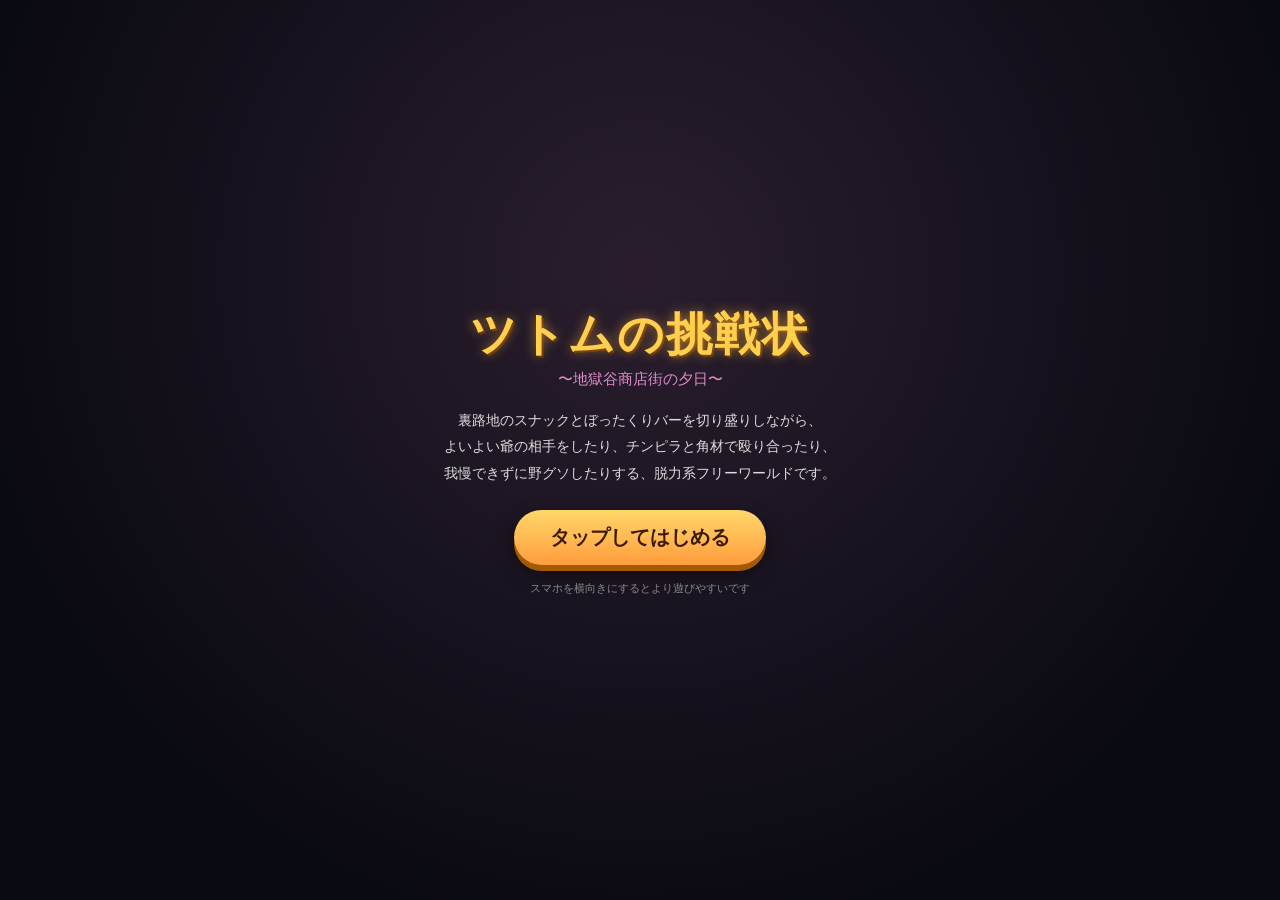
==== commit ebc31f8a: "タイトルを「ツトムの挑戦状〜地獄谷商店街の夕日〜」に変更、移動UIをジョイスティックから十字キーに変更、主人公の顔を正面から映す顔カムワイプを追加" ====
--- a/index.html
+++ b/index.html
@@ -2,7 +2,7 @@
 <html lang="ja">
 <head>
 <meta charset="UTF-8">
-<title>よっぱらい横丁</title>
+<title>ツトムの挑戦状〜地獄谷商店街の夕日〜</title>
 <meta name="viewport" content="width=device-width, initial-scale=1, maximum-scale=1, user-scalable=no, viewport-fit=cover">
 <style>
 * { box-sizing: border-box; -webkit-tap-highlight-color: transparent; }
@@ -72,18 +72,40 @@
 /* ---------- Touch controls ---------- */
 #touchLayer { position: fixed; inset: 0; z-index: 25; pointer-events: none; }
 #lookPad { position: absolute; inset: 0; right: 0; pointer-events: auto; }
-.joyBase {
-  position: absolute; left: max(24px, env(safe-area-inset-left));
-  bottom: max(28px, env(safe-area-inset-bottom));
-  width: 108px; height: 108px; border-radius: 50%;
-  background: rgba(255,255,255,0.08); border: 2px solid rgba(255,255,255,0.25);
-  pointer-events: auto;
-}
-.joyKnob {
-  position: absolute; left: 50%; top: 50%; width: 48px; height: 48px; border-radius: 50%;
-  background: rgba(255,255,255,0.4); border: 2px solid rgba(255,255,255,0.6);
-  transform: translate(-50%,-50%);
-}
+
+/* ---------- D-pad (replaces the old analog stick; iOS had trouble with drag-based sticks) ---------- */
+.dpad {
+  position: absolute; left: max(20px, env(safe-area-inset-left));
+  bottom: max(24px, env(safe-area-inset-bottom));
+  width: 152px; height: 152px;
+}
+.dpadBtn {
+  position: absolute; width: 50px; height: 50px; border-radius: 12px;
+  background: rgba(255,255,255,0.12); border: 2px solid rgba(255,255,255,0.3);
+  color: #fff; font-size: 18px; line-height: 1; pointer-events: auto;
+}
+.dpadBtn:active { background: rgba(255,255,255,0.32); }
+.dpadUp { top: 0; left: 51px; }
+.dpadDown { bottom: 0; left: 51px; }
+.dpadLeft { left: 0; top: 51px; }
+.dpadRight { right: 0; top: 51px; }
+
+/* ---------- Face cam wipe: keeps a straight-on shot of the character above the D-pad ---------- */
+.faceCam {
+  position: absolute; left: max(20px, env(safe-area-inset-left));
+  bottom: calc(max(24px, env(safe-area-inset-bottom)) + 166px);
+  width: 104px; height: 132px; border-radius: 10px;
+  border: 3px solid rgba(255,214,120,0.9);
+  box-shadow: 0 0 0 2px rgba(0,0,0,0.55), 0 4px 14px rgba(0,0,0,0.55);
+  pointer-events: none;
+}
+.faceCamRec {
+  position: absolute; top: -9px; left: 6px; font-size: 9px; font-weight: bold;
+  color: #ff5a4a; background: rgba(10,10,20,0.85); padding: 1px 5px; border-radius: 6px;
+  letter-spacing: 0.5px; animation: recBlink 1.4s ease-in-out infinite;
+}
+@keyframes recBlink { 0%,100%{opacity:1;} 50%{opacity:0.35;} }
+
 .roundBtn {
   position: absolute; border-radius: 50%; border: 2px solid rgba(255,255,255,0.35);
   background: rgba(255,120,60,0.35); color: #fff; font-size: 14px; font-weight: bold;
@@ -153,8 +175,8 @@
 
 <div id="titleScreen">
   <div class="titleCard">
-    <h1>よっぱらい横丁</h1>
-    <p class="sub">〜まったり夜の裏路地くらし〜</p>
+    <h1>ツトムの挑戦状</h1>
+    <p class="sub">〜地獄谷商店街の夕日〜</p>
     <div class="titleDesc">
       裏路地のスナックとぼったくりバーを切り盛りしながら、<br>
       よいよい爺の相手をしたり、チンピラと角材で殴り合ったり、<br>
@@ -183,8 +205,14 @@
 
 <!-- touch controls -->
 <div id="touchLayer" class="hidden">
-  <div id="joyBase" class="joyBase">
-    <div id="joyKnob" class="joyKnob"></div>
+  <div id="faceCam" class="faceCam">
+    <span class="faceCamRec">● REC</span>
+  </div>
+  <div id="dpad" class="dpad">
+    <button id="dpadUp" class="dpadBtn dpadUp">▲</button>
+    <button id="dpadLeft" class="dpadBtn dpadLeft">◀</button>
+    <button id="dpadRight" class="dpadBtn dpadRight">▶</button>
+    <button id="dpadDown" class="dpadBtn dpadDown">▼</button>
   </div>
   <div id="lookPad"></div>
   <button id="actionBtn" class="roundBtn actionBtn">話す</button>
@@ -611,6 +639,16 @@
   const head = new THREE.Mesh(new THREE.BoxGeometry(0.32, 0.32, 0.32), flatMat(skin.skin));
   head.position.y = 1.55; body.add(head);
 
+  let facePlane = null;
+  if (skin.faceTexture) {
+    facePlane = new THREE.Mesh(
+      new THREE.PlaneGeometry(0.3, 0.3),
+      new THREE.MeshBasicMaterial({ map: skin.faceTexture })
+    );
+    facePlane.position.set(0, 1.55, 0.17);
+    body.add(facePlane);
+  }
+
   const hair = new THREE.Mesh(new THREE.BoxGeometry(0.34, 0.14, 0.34), flatMat(skin.hair));
   hair.position.y = 1.68; body.add(hair);
 
@@ -632,7 +670,16 @@
   handAttach.position.set(0, -0.5, 0.05);
   rightArm.add(handAttach);
 
-  return { group: g, body, leftArm, rightArm, leftLeg, rightLeg, handAttach, head };
+  return { group: g, body, leftArm, rightArm, leftLeg, rightLeg, handAttach, head, facePlane };
+}
+
+// Tsutomu's face photo. Paste a data:image/... URI here to put his real face on the
+// player model and in the face-cam wipe; leave empty to fall back to a flat skin tone.
+const TSUTOMU_FACE_DATA_URI = "";
+let tsutomuFaceTexture = null;
+if (TSUTOMU_FACE_DATA_URI) {
+  tsutomuFaceTexture = new THREE.TextureLoader().load(TSUTOMU_FACE_DATA_URI);
+  tsutomuFaceTexture.encoding = THREE.sRGBEncoding;
 }
 
 const CLUB_GEO = new THREE.CylinderGeometry(0.05, 0.06, 0.85, 6);
@@ -652,7 +699,7 @@
   hasClub: false, clubMesh: null,
   attackCd: 0, attackSwing: 0,
 };
-const playerChar = makeCharacter({ shirt: 0xcf5a3a, pants: 0x2a2a3a, skin: 0xe8b98a, hair: 0x1a1a1a });
+const playerChar = makeCharacter({ shirt: 0xcf5a3a, pants: 0x2a2a3a, skin: 0xe8b98a, hair: 0x1a1a1a, faceTexture: tsutomuFaceTexture });
 scene.add(playerChar.group);
 
 let camYaw = Math.PI;
@@ -661,6 +708,39 @@
 
 function playerForward() {
   return new THREE.Vector3(Math.sin(camYaw), 0, Math.cos(camYaw));
+}
+
+// ---------------------------------------------------------------
+// Face cam: a second camera that always frames the player's face
+// head-on, rendered as a small wipe above the D-pad.
+// ---------------------------------------------------------------
+const faceCamEl = document.getElementById('faceCam');
+const faceCamera = new THREE.PerspectiveCamera(38, 1, 0.05, 4);
+function updateFaceCamera() {
+  const fx = Math.sin(player.yaw), fz = Math.cos(player.yaw);
+  const headX = player.x + fx * 0.17, headZ = player.z + fz * 0.17, headY = player.y + 1.55;
+  const dist = 0.85;
+  faceCamera.position.set(headX + fx * dist, headY, headZ + fz * dist);
+  faceCamera.lookAt(headX, headY, headZ);
+}
+function renderFaceCam() {
+  const rect = faceCamEl.getBoundingClientRect();
+  if (rect.width < 1 || rect.height < 1) return;
+  updateFaceCamera();
+  // three.js setViewport/setScissor multiply by the renderer's pixel ratio internally,
+  // so these must be CSS pixels, not device pixels (do NOT pre-multiply by devicePixelRatio).
+  const cssH = renderer.domElement.clientHeight;
+  const x = rect.left;
+  const y = cssH - rect.top - rect.height;
+  const w = rect.width, h = rect.height;
+  faceCamera.aspect = w / h;
+  faceCamera.updateProjectionMatrix();
+  renderer.setScissorTest(true);
+  renderer.setViewport(x, y, w, h);
+  renderer.setScissor(x, y, w, h);
+  renderer.render(scene, faceCamera);
+  renderer.setScissorTest(false);
+  renderer.setViewport(0, 0, renderer.domElement.clientWidth, renderer.domElement.clientHeight);
 }
 
 // ---------------------------------------------------------------
@@ -774,42 +854,26 @@
 }
 
 // ---------------------------------------------------------------
-// Input: touch joystick + look pad + buttons + keyboard
-// ---------------------------------------------------------------
-const input = { moveX: 0, moveY: 0, action: false, jump: false };
+// Input: D-pad + look pad + buttons + keyboard
+// ---------------------------------------------------------------
+const input = { action: false, jump: false };
 const keys = {};
 addEventListener('keydown', e => { keys[e.code] = true; });
 addEventListener('keyup', e => { keys[e.code] = false; });
 
-const joyBase = document.getElementById('joyBase');
-const joyKnob = document.getElementById('joyKnob');
-let joyId = null, joyCenter = { x: 0, y: 0 };
-const JOY_R = 46;
-
-function joyStart(e) {
-  if (joyId !== null) return;
-  joyId = e.pointerId;
-  const r = joyBase.getBoundingClientRect();
-  joyCenter = { x: r.left + r.width / 2, y: r.top + r.height / 2 };
-  try { joyBase.setPointerCapture(joyId); } catch (err) {}
-}
-function joyMove(e) {
-  if (e.pointerId !== joyId) return;
-  let dx = e.clientX - joyCenter.x, dy = e.clientY - joyCenter.y;
-  const len = Math.hypot(dx, dy);
-  if (len > JOY_R) { dx = dx / len * JOY_R; dy = dy / len * JOY_R; }
-  joyKnob.style.transform = `translate(-50%,-50%) translate(${dx}px,${dy}px)`;
-  input.moveX = dx / JOY_R; input.moveY = dy / JOY_R;
-}
-function joyEnd(e) {
-  if (e.pointerId !== joyId) return;
-  joyId = null; input.moveX = 0; input.moveY = 0;
-  joyKnob.style.transform = 'translate(-50%,-50%)';
-}
-joyBase.addEventListener('pointerdown', joyStart);
-joyBase.addEventListener('pointermove', joyMove);
-joyBase.addEventListener('pointerup', joyEnd);
-joyBase.addEventListener('pointercancel', joyEnd);
+const dpad = { up: false, down: false, left: false, right: false };
+function bindDpadBtn(id, key) {
+  const el = document.getElementById(id);
+  const set = v => e => { e.preventDefault(); dpad[key] = v; };
+  el.addEventListener('pointerdown', set(true));
+  el.addEventListener('pointerup', set(false));
+  el.addEventListener('pointercancel', set(false));
+  el.addEventListener('pointerleave', set(false));
+}
+bindDpadBtn('dpadUp', 'up');
+bindDpadBtn('dpadDown', 'down');
+bindDpadBtn('dpadLeft', 'left');
+bindDpadBtn('dpadRight', 'right');
 
 const lookPad = document.getElementById('lookPad');
 let lookId = null, lastLook = { x: 0, y: 0 };
@@ -1102,11 +1166,11 @@
 let walkT = 0;
 
 function updatePlayer(dt) {
-  let mx = input.moveX, my = input.moveY;
-  if (keys['KeyW'] || keys['ArrowUp']) my -= 1;
-  if (keys['KeyS'] || keys['ArrowDown']) my += 1;
-  if (keys['KeyA'] || keys['ArrowLeft']) mx -= 1;
-  if (keys['KeyD'] || keys['ArrowRight']) mx += 1;
+  let mx = 0, my = 0;
+  if (keys['KeyW'] || keys['ArrowUp'] || dpad.up) my -= 1;
+  if (keys['KeyS'] || keys['ArrowDown'] || dpad.down) my += 1;
+  if (keys['KeyA'] || keys['ArrowLeft'] || dpad.left) mx -= 1;
+  if (keys['KeyD'] || keys['ArrowRight'] || dpad.right) mx += 1;
   const len = Math.hypot(mx, my);
   if (len > 1) { mx /= len; my /= len; }
 
@@ -1315,6 +1379,7 @@
   if (!karaokeUI.classList.contains('hidden')) updateKaraoke(dt);
 
   renderer.render(scene, camera);
+  renderFaceCam();
 }
 animate();
 
